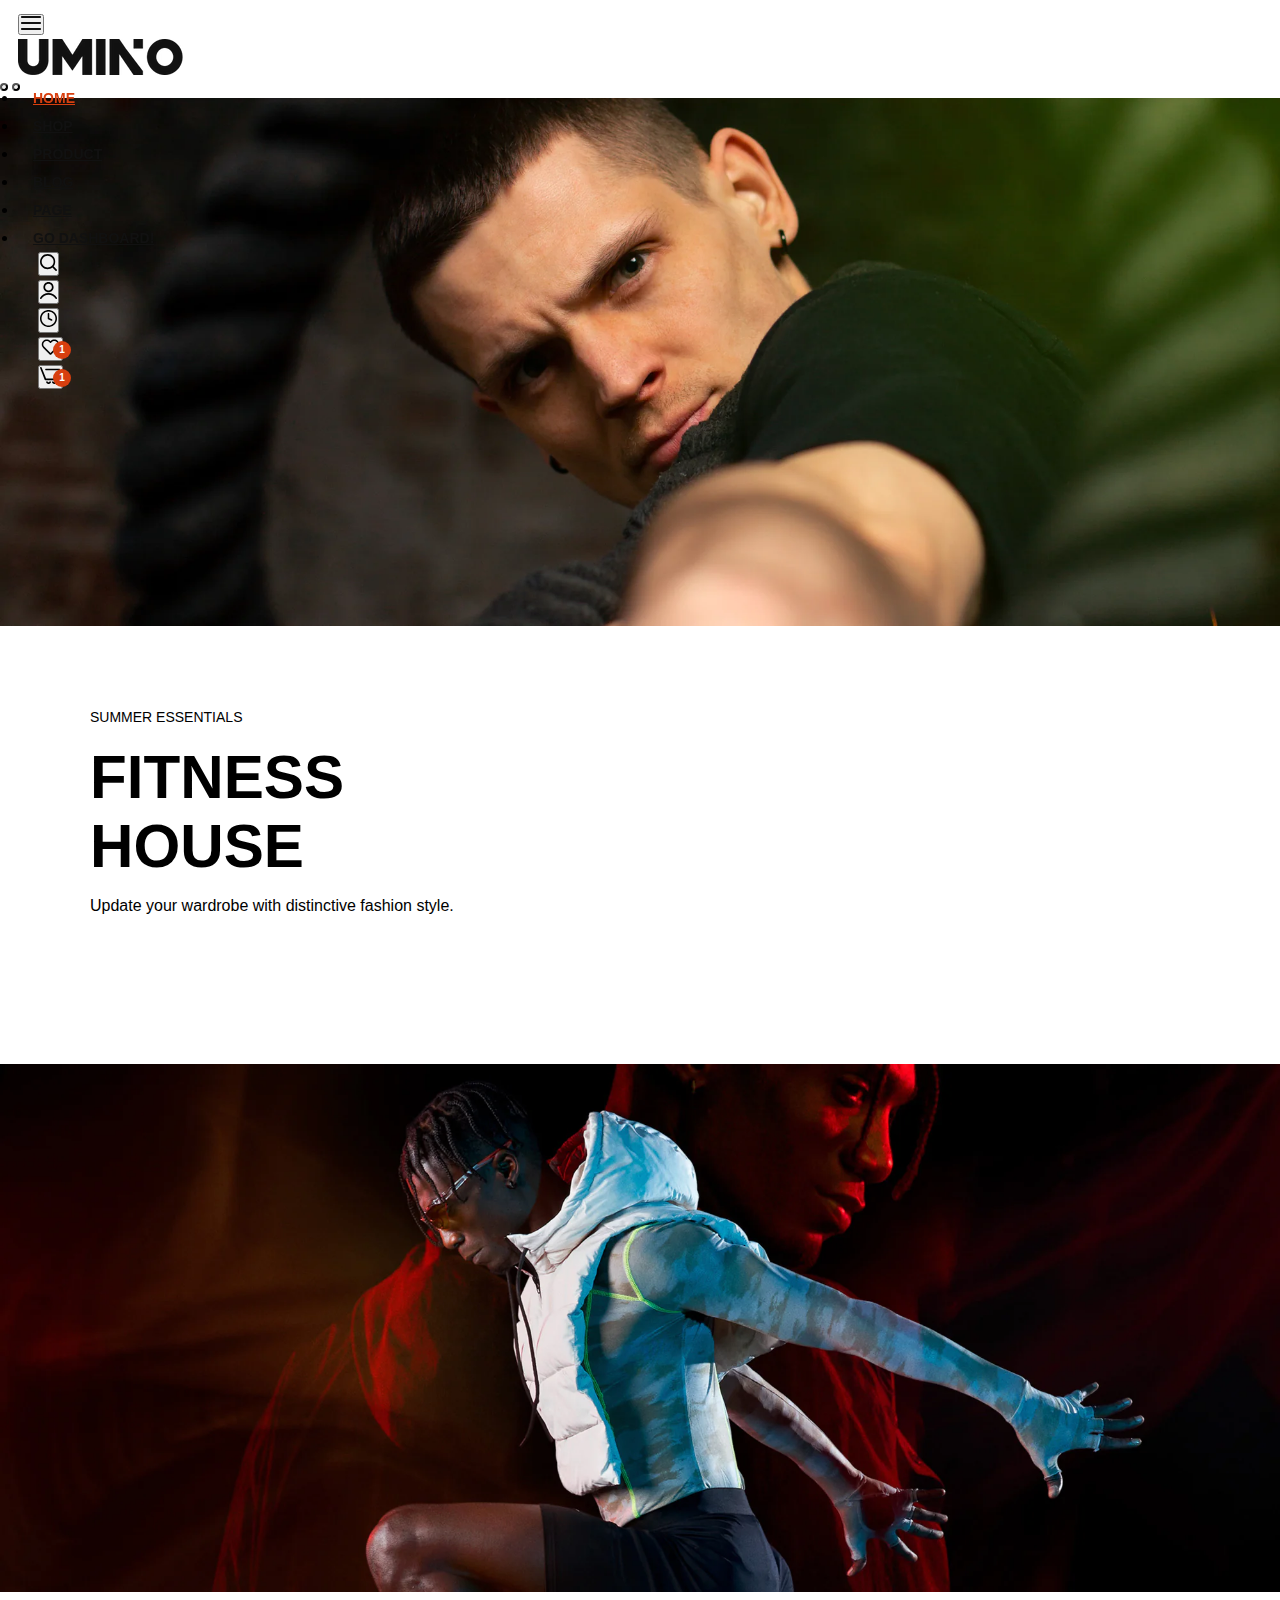
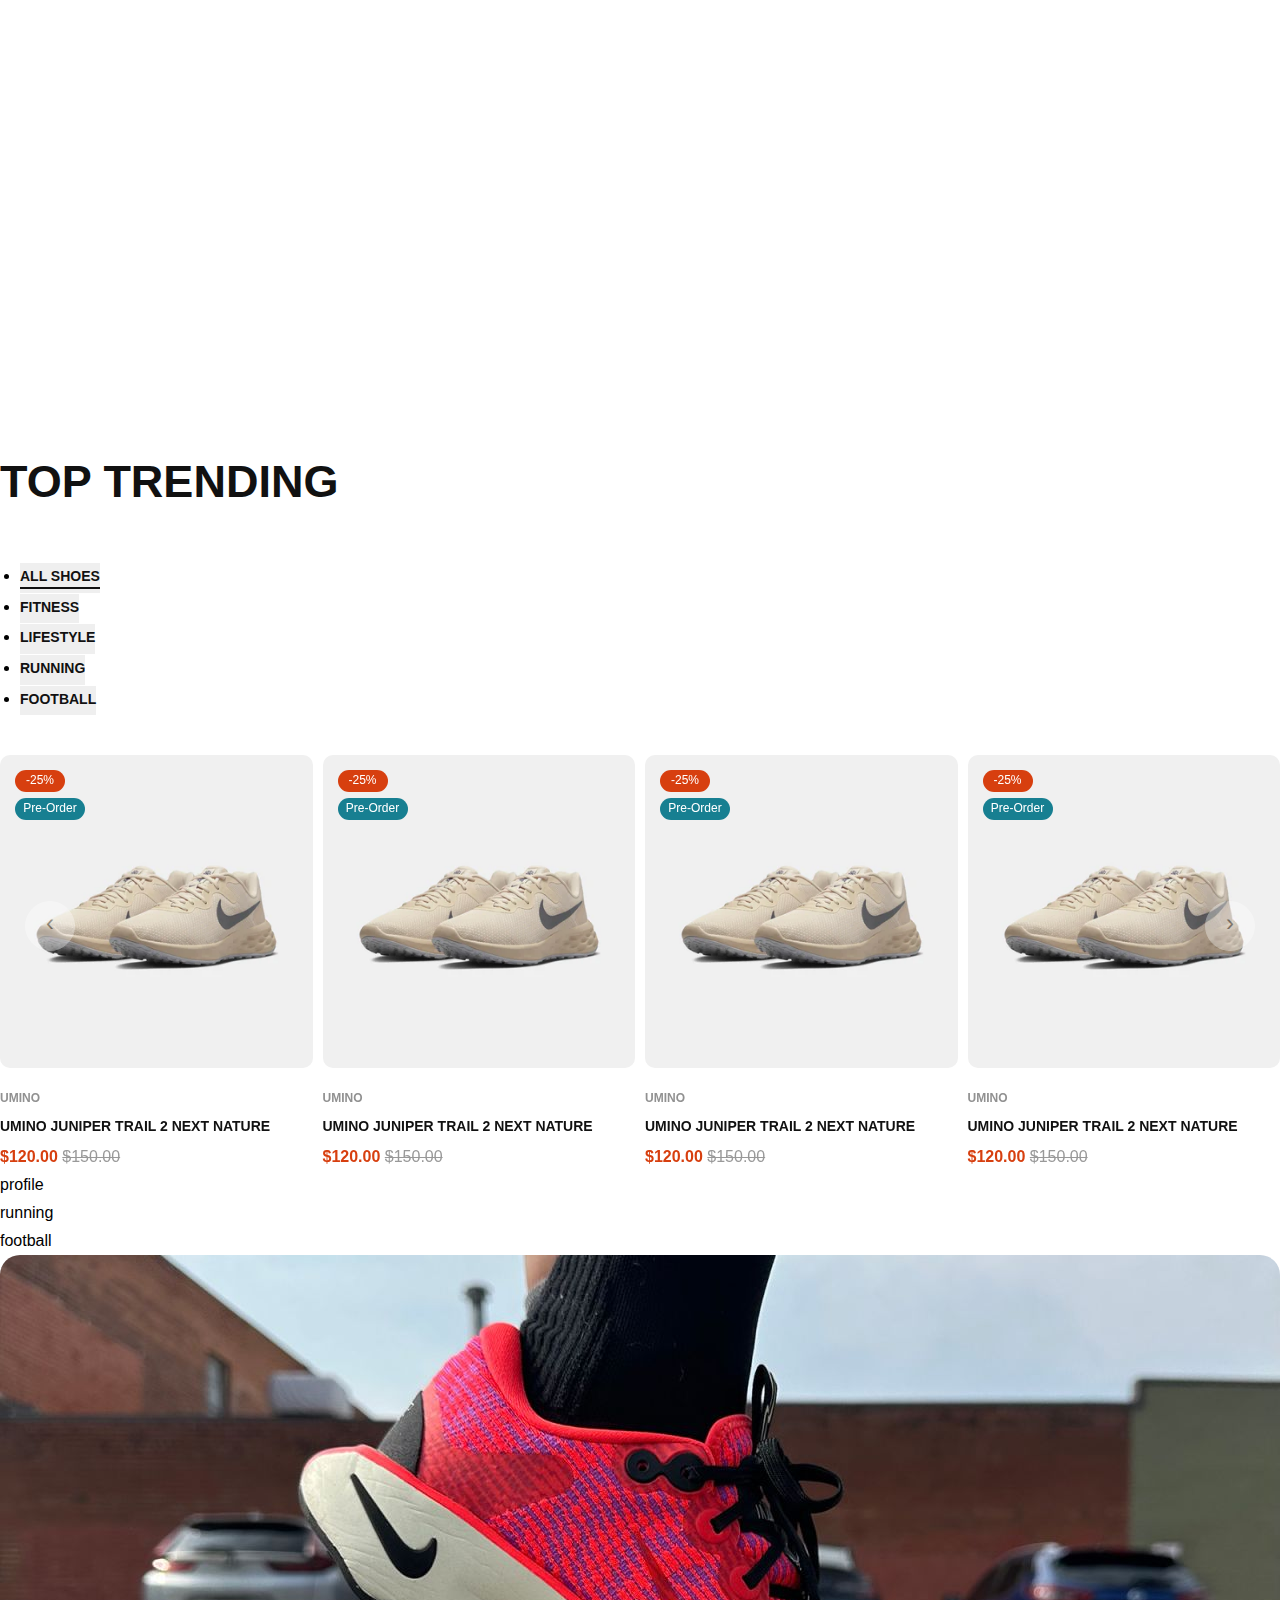
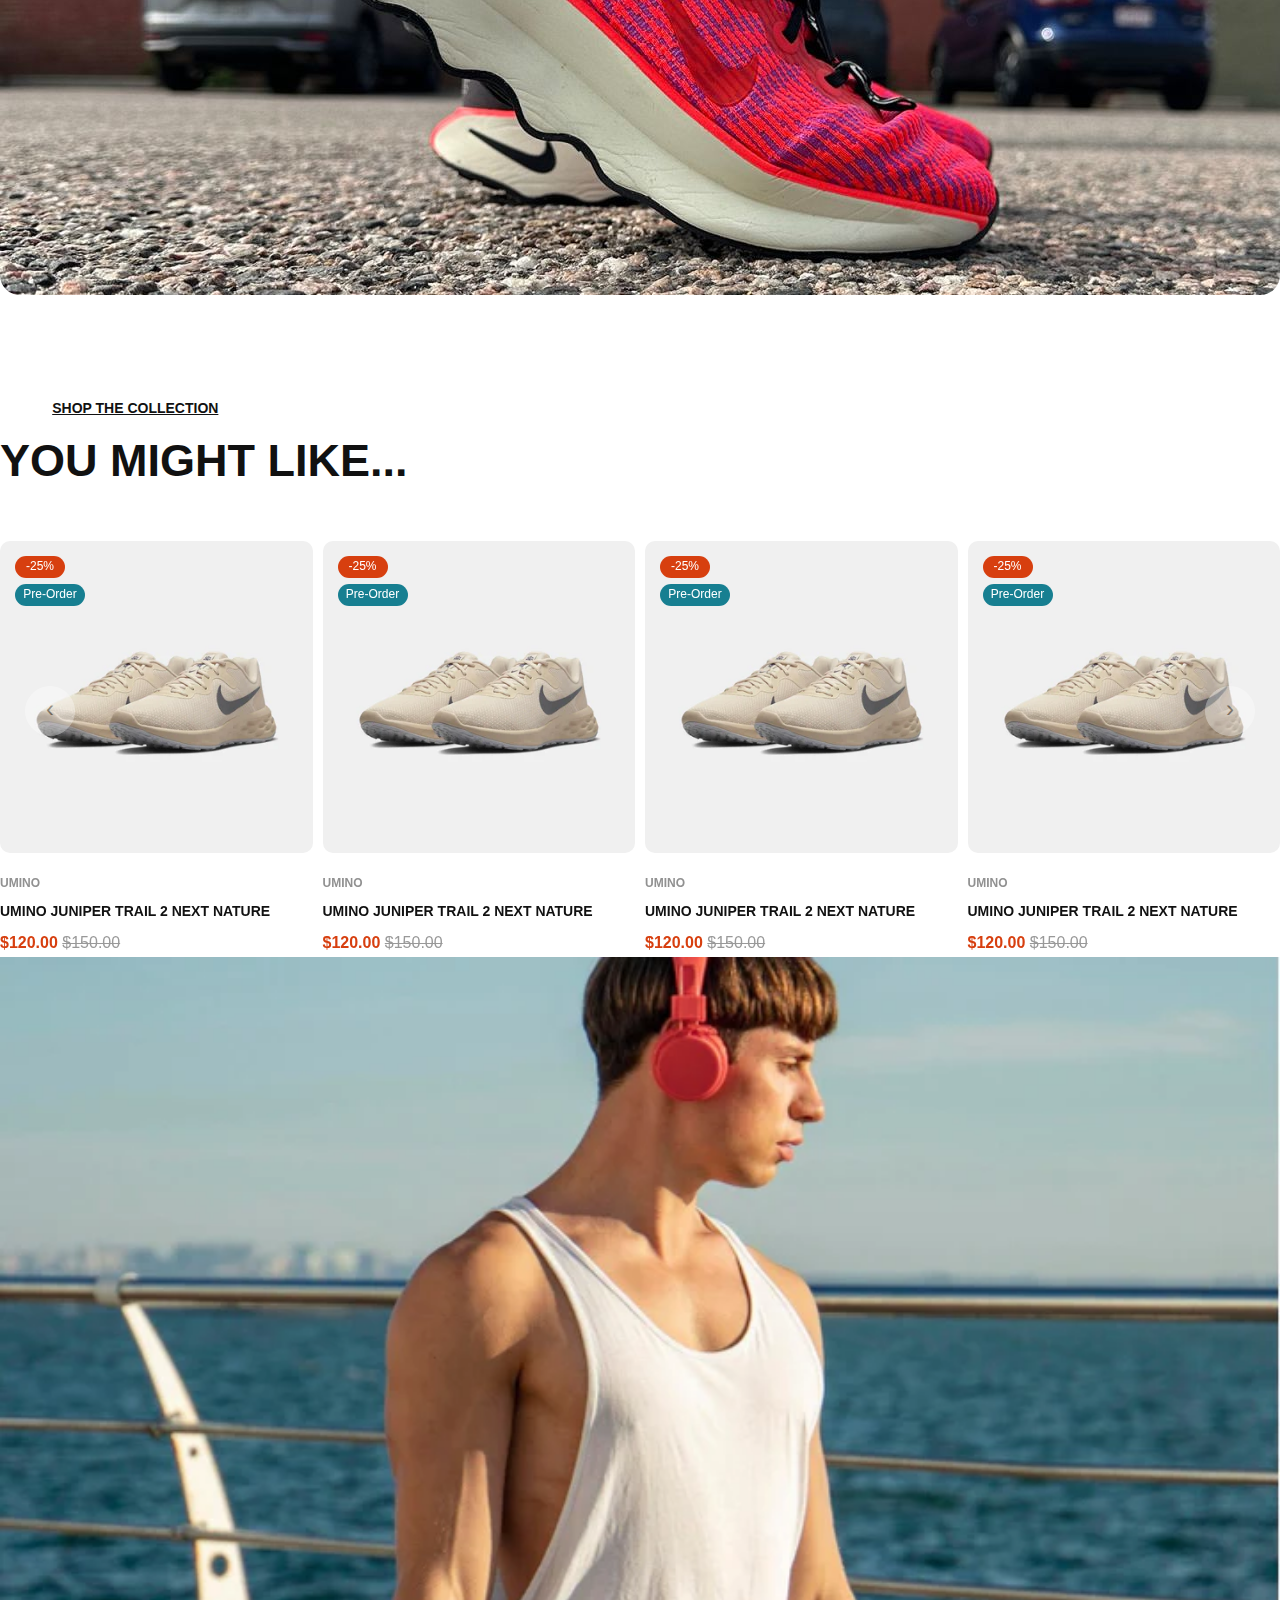
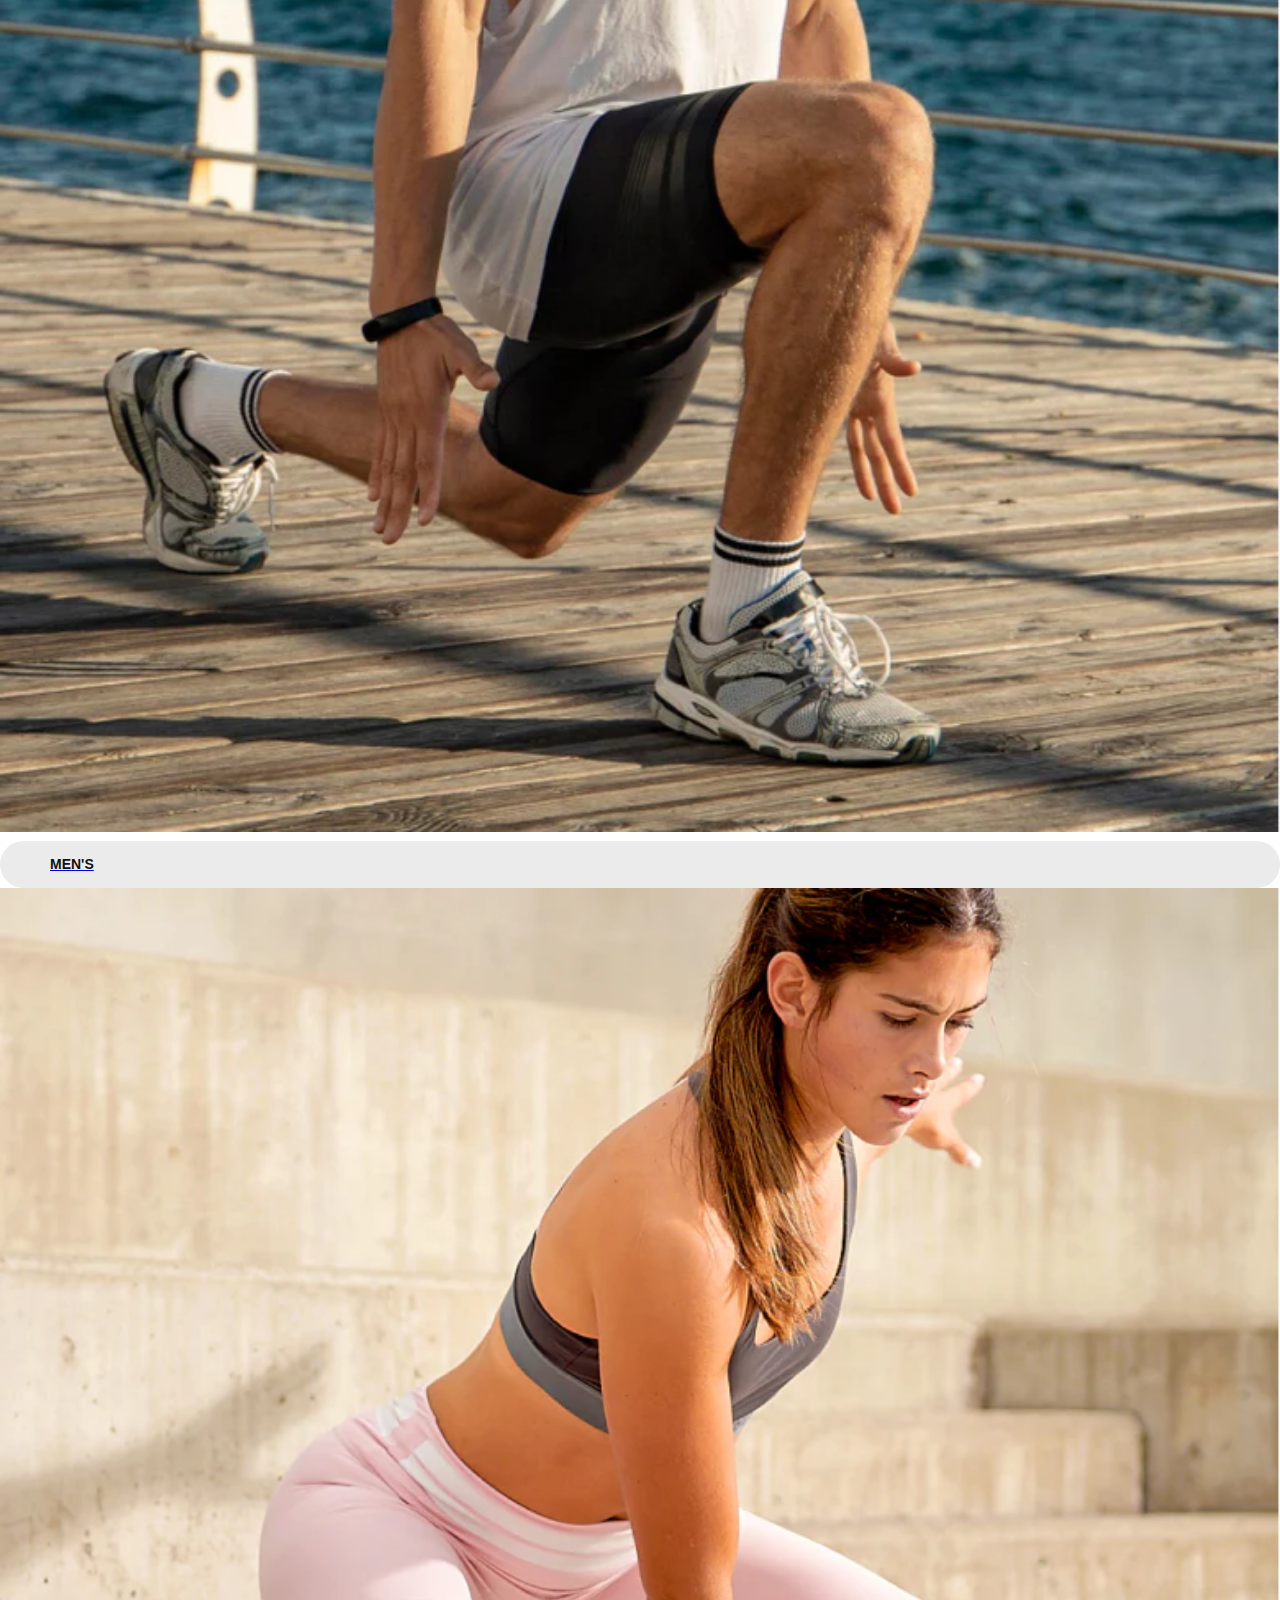
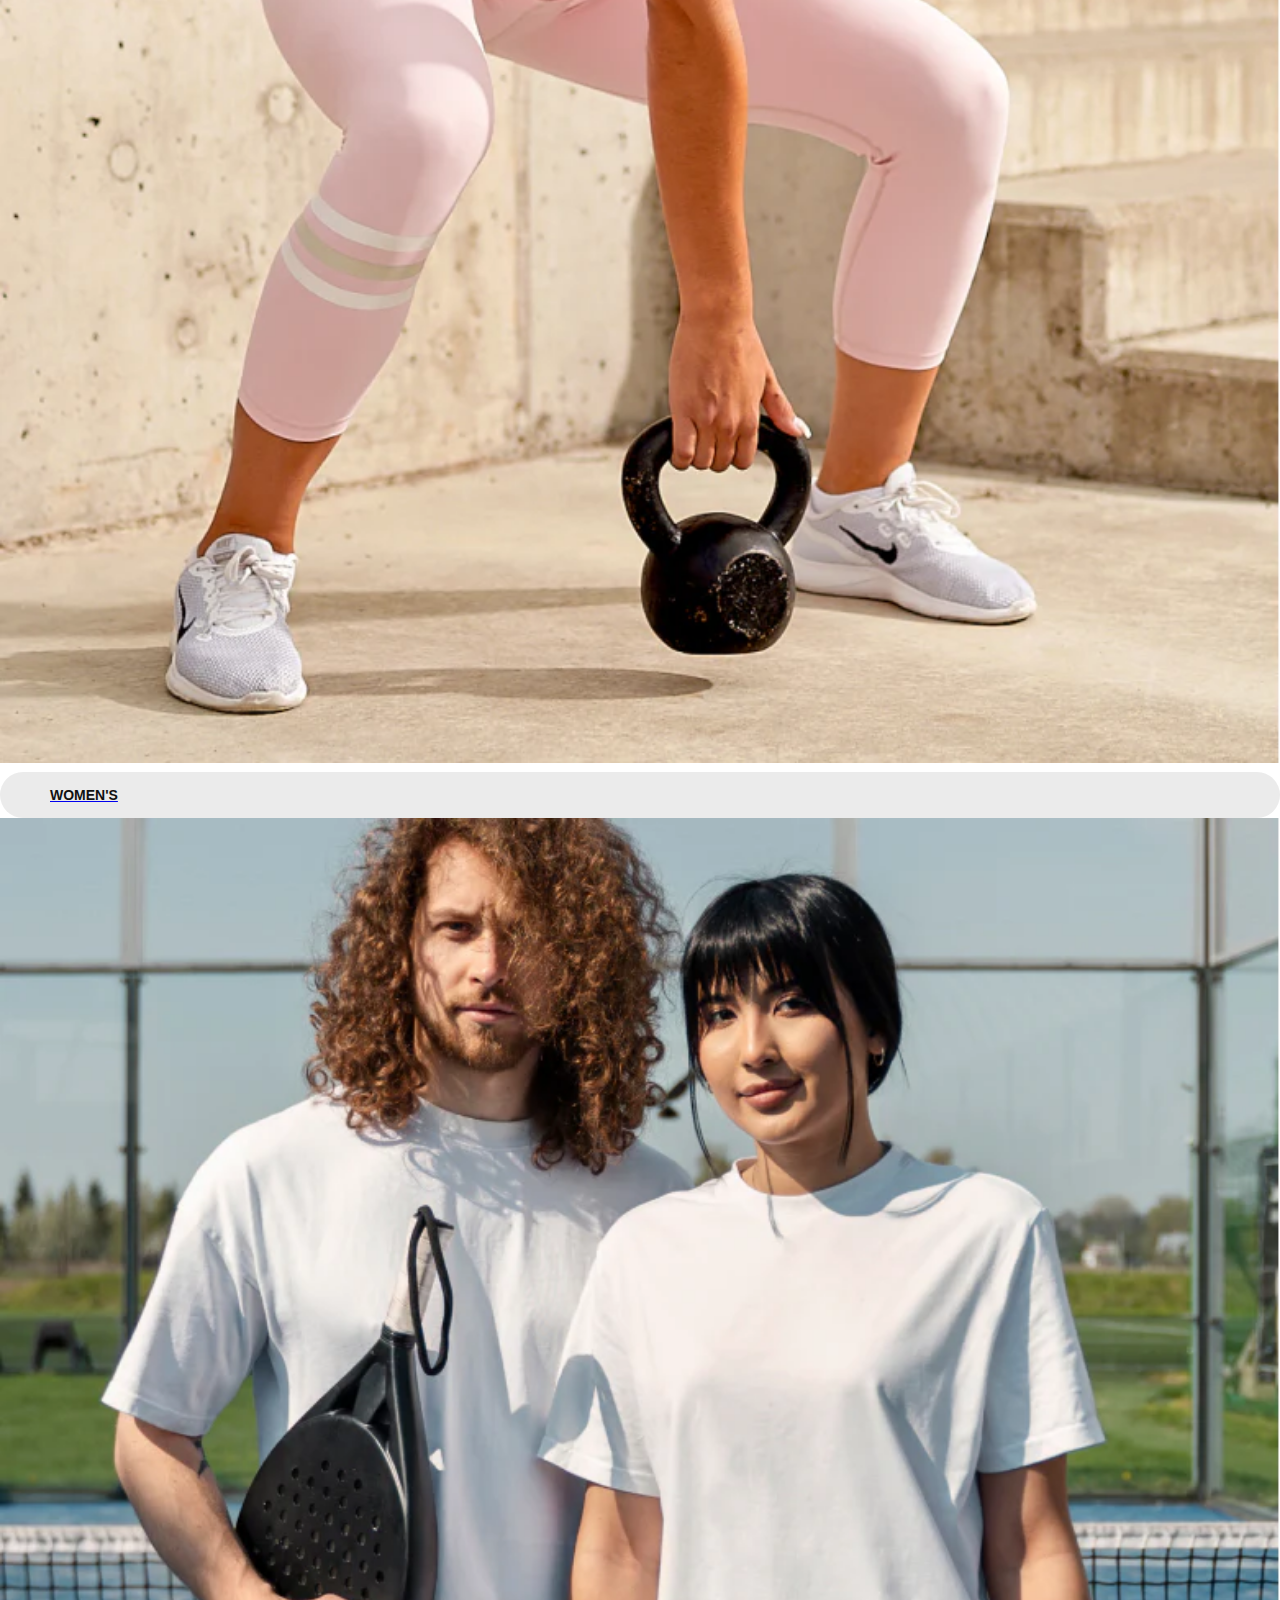
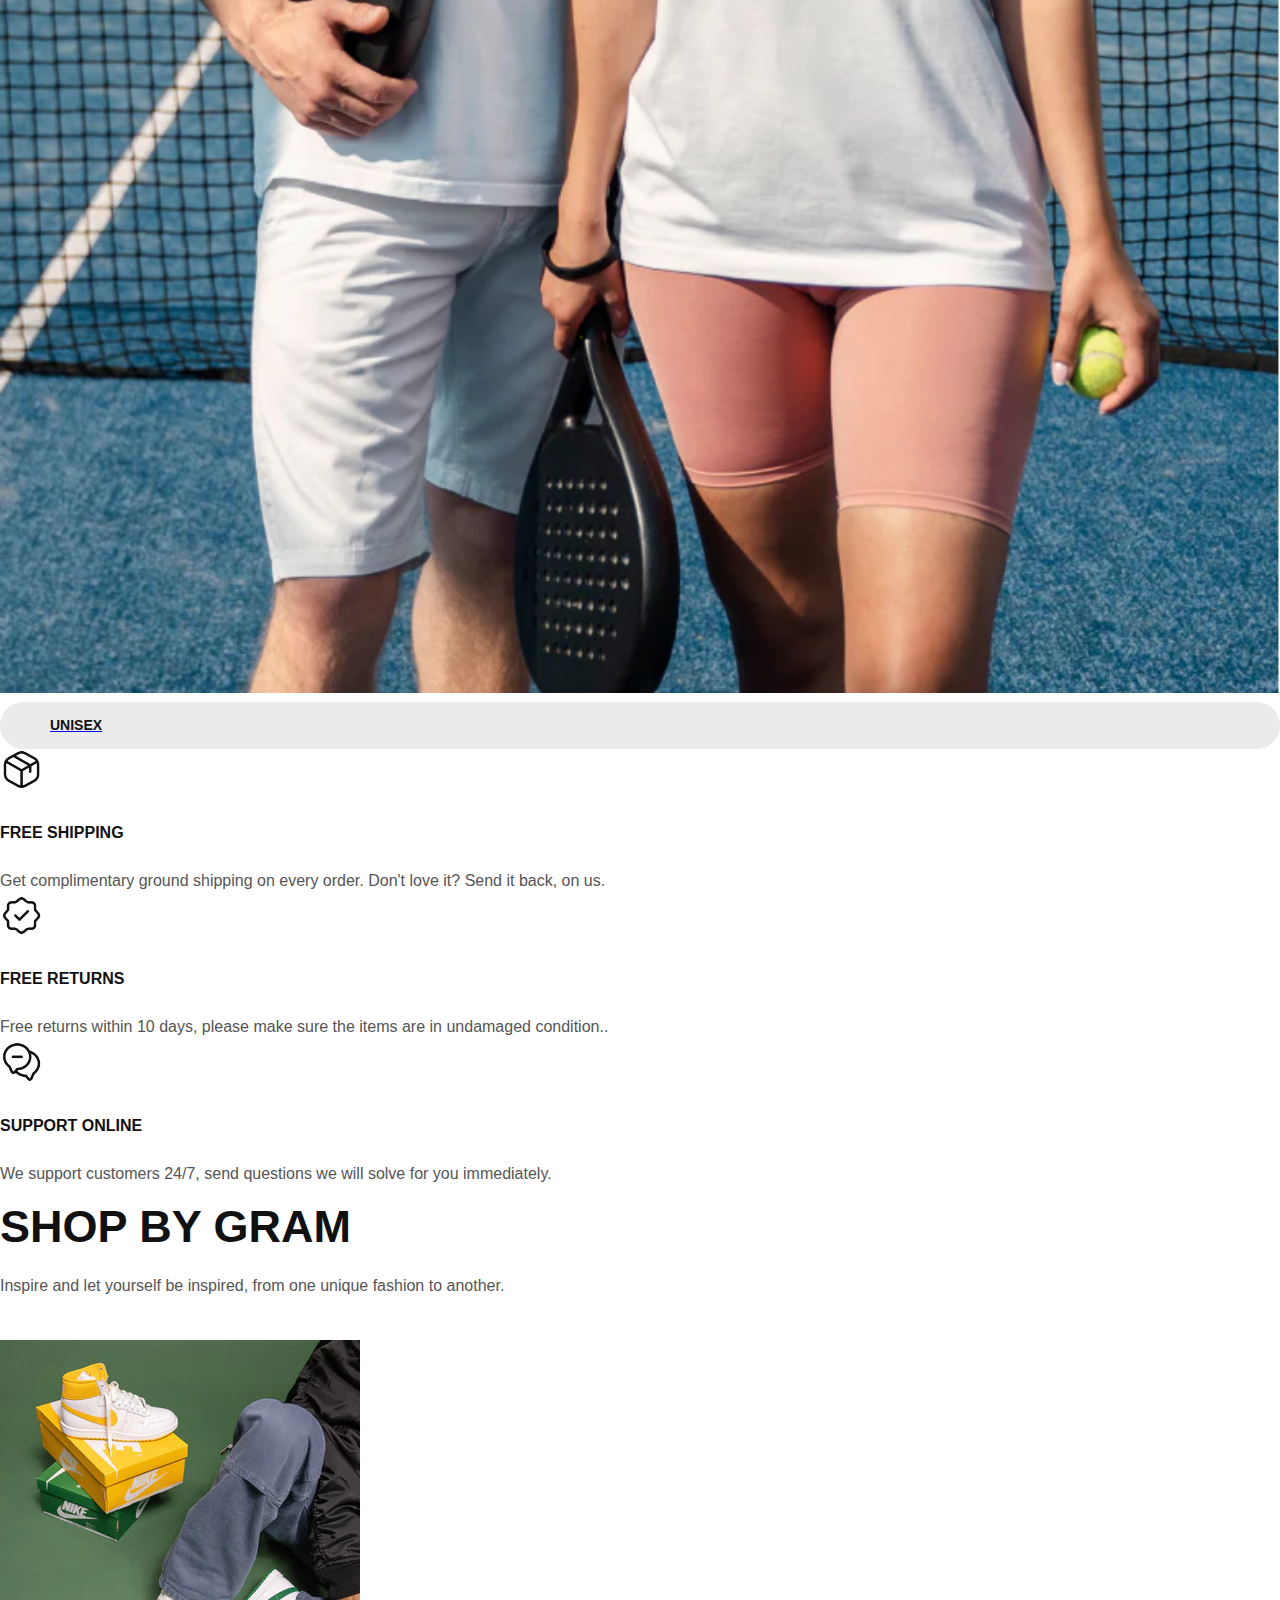
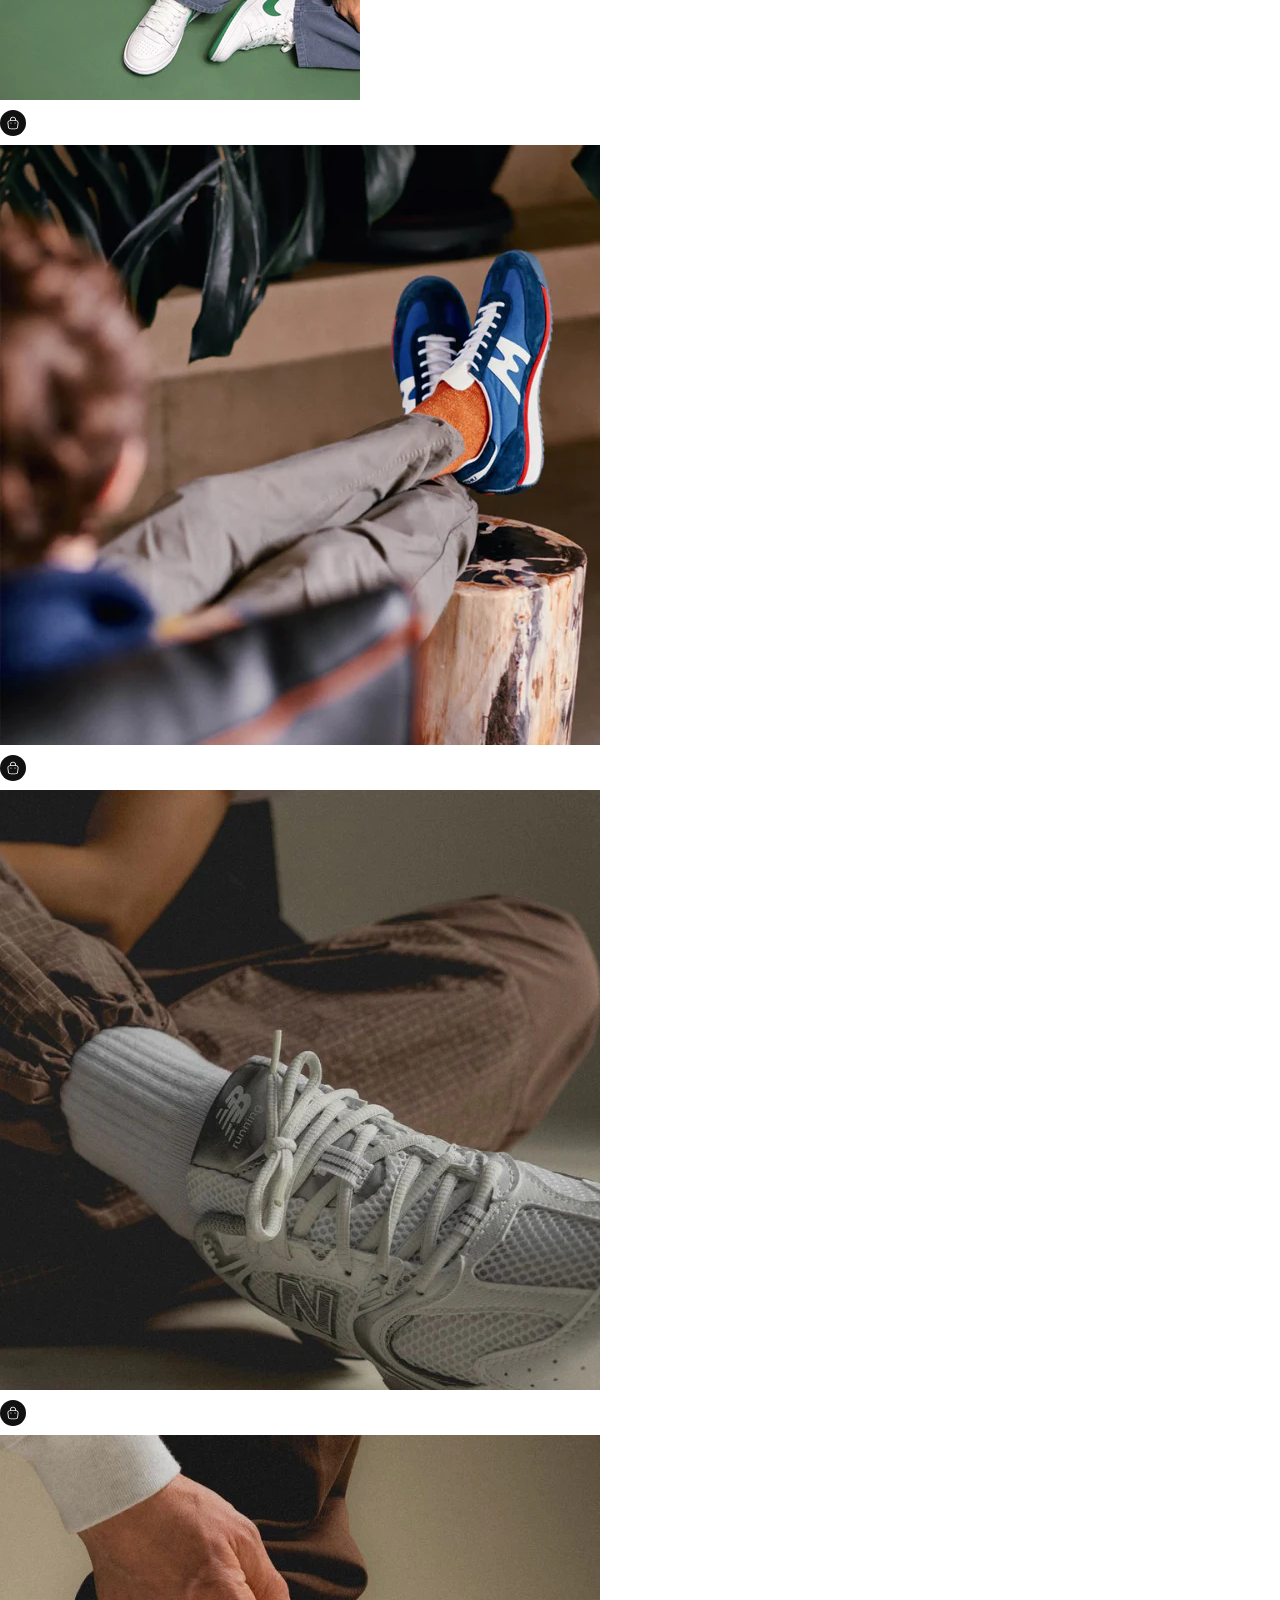
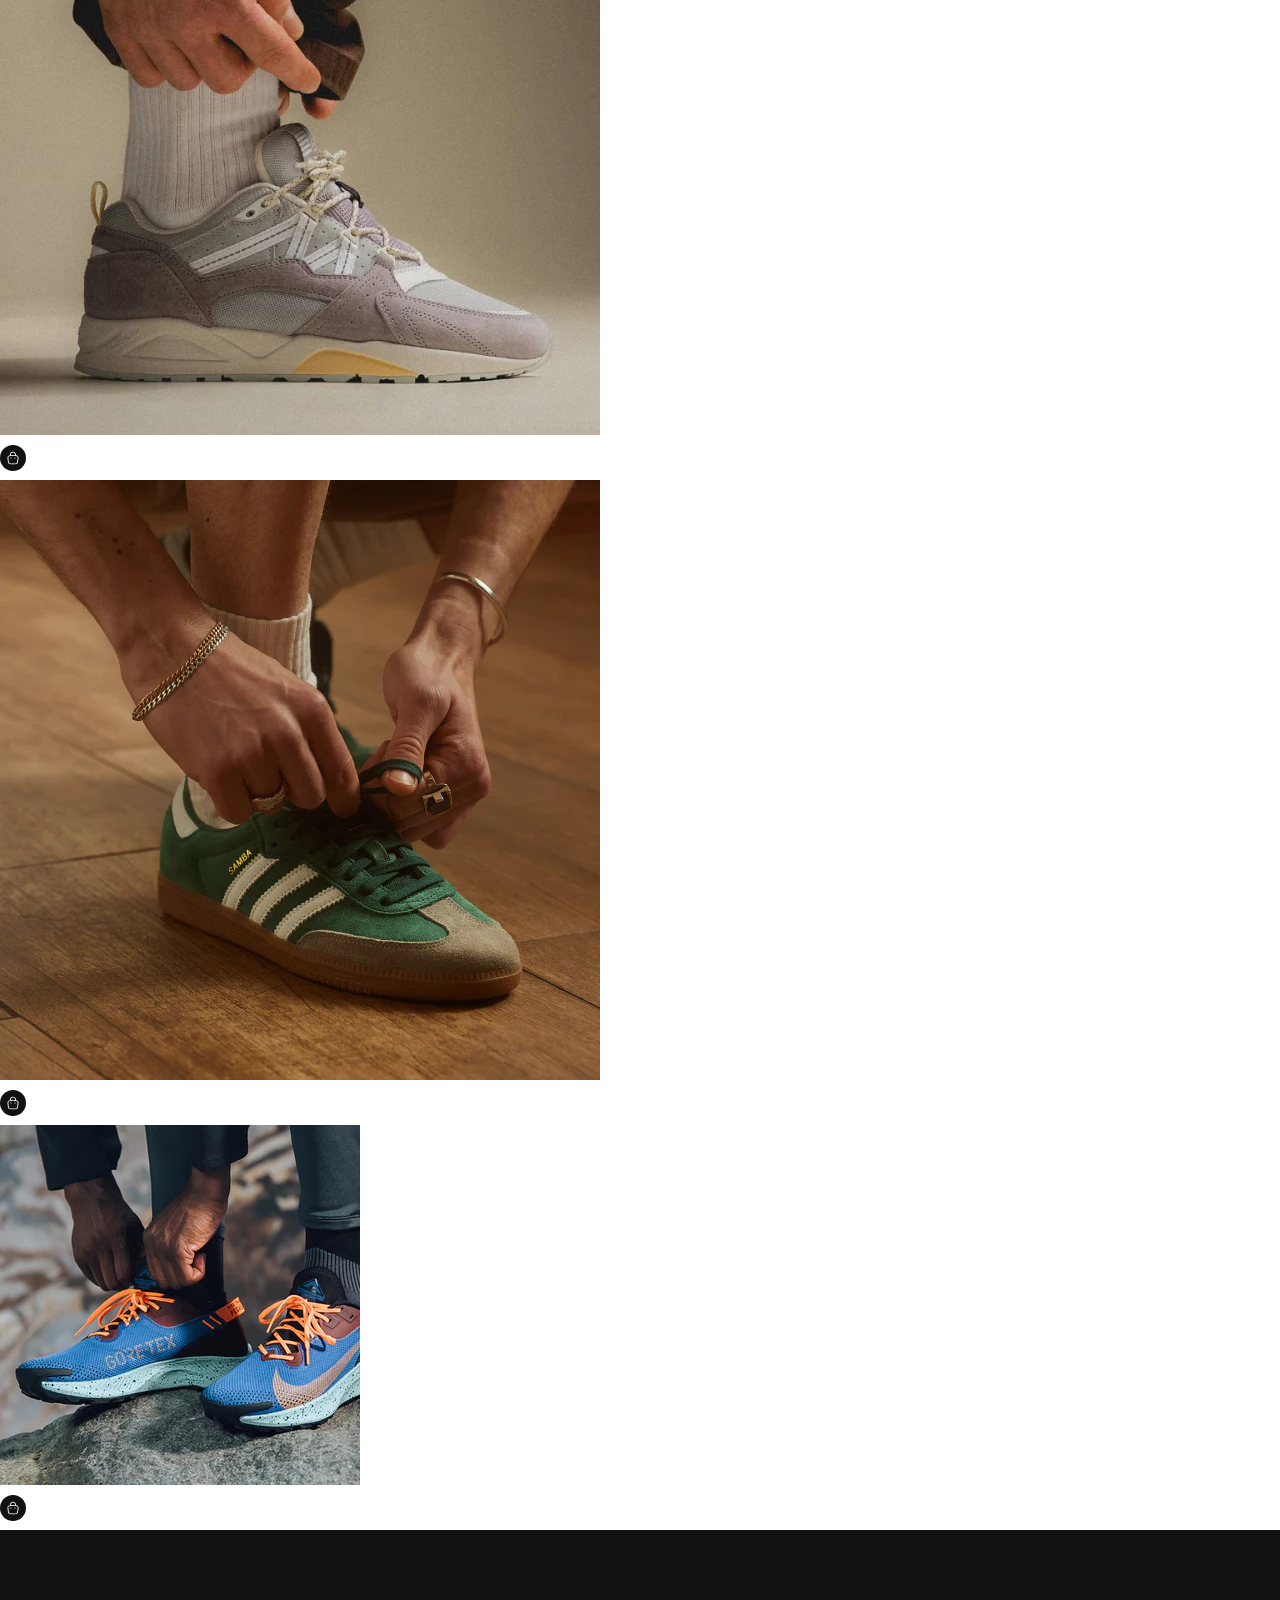
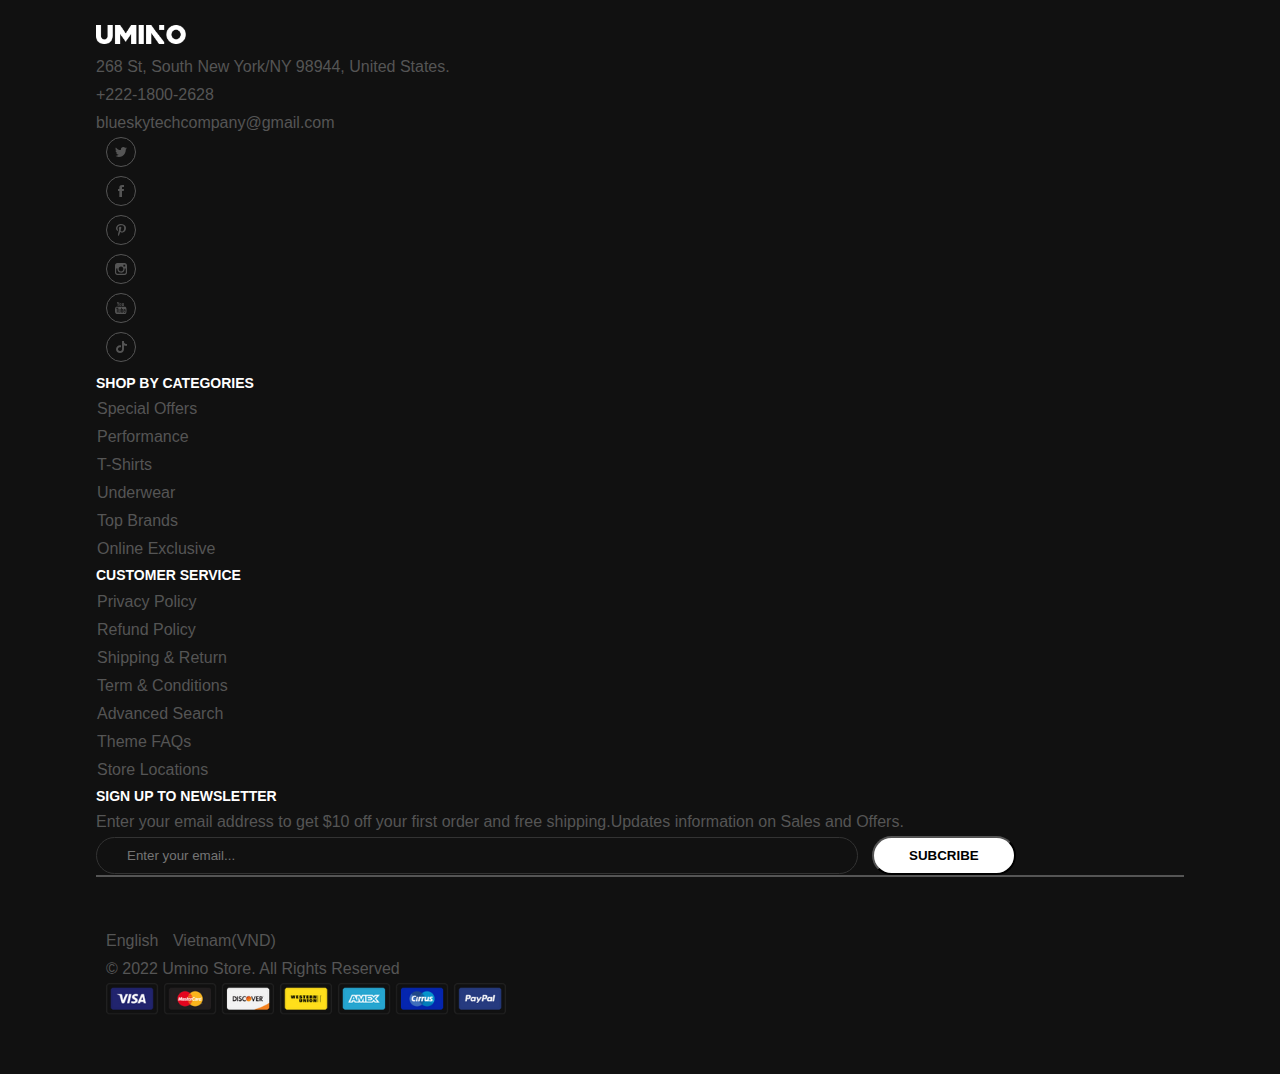
==== index.html @ 62238201 "push" ====
<!DOCTYPE html>
<html lang="en">
    <head>
        <title>Title</title>
        <!-- Required meta tags -->
        <meta charset="utf-8" />
        <meta name="viewport" content="width=device-width, initial-scale=1, shrink-to-fit=no" />

        <!-- Bootstrap CSS v5.2.1 -->
        <link href="https://cdn.jsdelivr.net/npm/bootstrap@5.2.1/dist/css/bootstrap.min.css" rel="stylesheet" integrity="sha384-iYQeCzEYFbKjA/T2uDLTpkwGzCiq6soy8tYaI1GyVh/UjpbCx/TYkiZhlZB6+fzT" crossorigin="anonymous" />

        <!-- FontAwesome 6.2.0 CSS -->
        <link
            rel="stylesheet"
            href="https://cdnjs.cloudflare.com/ajax/libs/font-awesome/6.2.0/css/all.min.css"
            integrity="sha512-xh6O/CkQoPOWDdYTDqeRdPCVd1SpvCA9XXcUnZS2FmJNp1coAFzvtCN9BmamE+4aHK8yyUHUSCcJHgXloTyT2A=="
            crossorigin="anonymous"
            referrerpolicy="no-referrer" />

        <!-- Owl Carousel  -->
        <link rel="stylesheet" href="../../assets/lib/css/owl.carousel.min.css" />
        <link rel="stylesheet" href="../../assets/lib/css/owl.theme.default.css" />

        <!-- Google font  -->
        <link rel="preconnect" href="https://fonts.googleapis.com" />
        <link rel="preconnect" href="https://fonts.gstatic.com" crossorigin />
        <link href="https://fonts.googleapis.com/css2?family=Barlow+Semi+Condensed:ital,wght@0,100;0,200;0,300;0,400;0,500;0,600;0,700;0,800;0,900;1,100;1,200;1,300;1,400;1,500;1,600;1,700;1,800;1,900&display=swap" rel="stylesheet" />

        <!-- Animate.css  -->
        <link rel="stylesheet" href="https://cdnjs.cloudflare.com/ajax/libs/animate.css/4.1.1/animate.min.css" />

        <!-- Main CSS  -->
        <link rel="stylesheet" href="./assets/css/main.css" />
    </head>

    <body>
        <header>
            <nav class="navbar navbar-expand-lg">
                <div class="container-fluid row">
                    <!-- Toggle icon  -->
                    <div class="col-2 d-lg-none">
                        <button id="nav-toggle-icon" class="bg-transparent border-0">
                            <svg width="22" height="14" viewBox="0 0 22 14" fill="currentColor" xmlns="http://www.w3.org/2000/svg">
                                <path
                                    d="M2 8H20C20.2812 8 20.5156 7.90625 20.7031 7.71875C20.9062 7.51562 21.0078 7.27344 21.0078 6.99219C21.0078 6.72656 20.9062 6.5 20.7031 6.3125C20.5156 6.10938 20.2812 6.00781 20 6.00781H2C1.71875 6.00781 1.47656 6.10938 1.27344 6.3125C1.08594 6.5 0.992188 6.72656 0.992188 6.99219C0.992188 7.27344 1.08594 7.51562 1.27344 7.71875C1.47656 7.90625 1.71875 8 2 8ZM2 2H20C20.2812 2 20.5156 1.90625 20.7031 1.71875C20.9062 1.51563 21.0078 1.27344 21.0078 0.992188C21.0078 0.726562 20.9062 0.5 20.7031 0.3125C20.5156 0.109375 20.2812 0.0078125 20 0.0078125H2C1.71875 0.0078125 1.47656 0.109375 1.27344 0.3125C1.08594 0.5 0.992188 0.726562 0.992188 0.992188C0.992188 1.27344 1.08594 1.51563 1.27344 1.71875C1.47656 1.90625 1.71875 2 2 2ZM2 14H20C20.2812 14 20.5156 13.9062 20.7031 13.7188C20.9062 13.5156 21.0078 13.2734 21.0078 12.9922C21.0078 12.7266 20.9062 12.5 20.7031 12.3125C20.5156 12.1094 20.2812 12.0078 20 12.0078H2C1.71875 12.0078 1.47656 12.1094 1.27344 12.3125C1.08594 12.5 0.992188 12.7266 0.992188 12.9922C0.992188 13.2734 1.08594 13.5156 1.27344 13.7188C1.47656 13.9062 1.71875 14 2 14Z"
                                    fill="#111111"></path>
                            </svg>
                        </button>
                    </div>

                    <!-- Brand -->
                    <div class="col-8 col-lg-2">
                        <div class="nav-left">
                            <a class="navbar-brand d-block mx-auto mx-lg-0" href="#">
                                <img src="../../assets/brand/logo.avif" alt="" class="img-fluid" />
                            </a>
                        </div>
                    </div>

                    <!-- Desktop menu  -->
                    <div class="col-8 d-none d-lg-block">
                        <div class="nav-center">
                            <ul class="navbar-nav justify-content-center">
                                <li class="nav-item">
                                    <a class="nav-link active" href="./index.html" aria-current="page">Home</a>
                                </li>
                                <li class="nav-item">
                                    <a class="nav-link" href="./app/views/collections.html">Shop</a>
                                </li>
                                <li class="nav-item">
                                    <a class="nav-link" href="#">Product</a>
                                </li>
                                <li class="nav-item">
                                    <a class="nav-link" href="#">Blog</a>
                                </li>
                                <li class="nav-item">
                                    <a class="nav-link" href="#">Page</a>
                                </li>
                                <li class="nav-item">
                                    <a class="nav-link" href="./app/views/dashboard.html">GO DASHBOARD!</a>
                                </li>
                            </ul>
                        </div>
                    </div>

                    <!-- Navbar icon  -->
                    <div class="col-2">
                        <div class="nav-right d-flex justify-content-end">
                            <!-- Search icon  -->
                            <div class="nav-icon d-none d-lg-block">
                                <button id="navSearch" class="bg-transparent border-0">
                                    <svg width="17" height="17" viewBox="0 0 17 17" fill="currentColor" xmlns="http://www.w3.org/2000/svg">
                                        <path
                                            d="M11.9 11.731C11.8 11.731 11.8 11.731 11.9 11.731C11.8 11.8304 11.8 11.8304 11.8 11.8304C11.3 12.3275 10.7 12.7251 9.9 13.0234C9.2 13.3216 8.4 13.4211 7.6 13.4211C6.8 13.4211 6 13.2222 5.3 12.924C4.6 12.6257 4 12.2281 3.4 11.6316C2.9 11.1345 2.4 10.4386 2.1 9.74269C1.8 9.1462 1.7 8.45029 1.7 7.65497C1.7 6.85965 1.9 6.06433 2.2 5.36842C2.5 4.5731 2.9 3.97661 3.4 3.38012C4 2.88304 4.6 2.48538 5.3 2.18713C6 1.88889 6.8 1.69006 7.6 1.69006C8.4 1.69006 9.2 1.88889 9.9 2.18713C10.6 2.48538 11.3 2.88304 11.8 3.47953C12.3 3.97661 12.7 4.67251 13.1 5.36842C13.4 6.06433 13.6 6.76023 13.6 7.65497C13.6 8.45029 13.4 9.24561 13.1 9.94152C12.8 10.538 12.4 11.1345 11.9 11.731ZM16.7 15.4094L13.6 12.3275C14.1 11.6316 14.5 10.9357 14.8 10.1404C15.1 9.34503 15.2 8.45029 15.2 7.55556C15.2 6.46199 15 5.46784 14.6 4.5731C14.2 3.67836 13.7 2.88304 13 2.18713C12.3 1.49123 11.5 0.994152 10.6 0.596491C9.7 0.19883 8.7 0 7.6 0C6.6 0 5.6 0.19883 4.6 0.596491C3.7 0.994152 2.9 1.49123 2.2 2.18713C1.5 2.88304 1 3.67836 0.6 4.67251C0.2 5.56725 0 6.5614 0 7.65497C0 8.64912 0.2 9.64327 0.6 10.6374C1 11.5322 1.6 12.3275 2.3 13.0234C3 13.7193 3.8 14.2164 4.7 14.7134C5.6 15.0117 6.6 15.2105 7.6 15.2105C8.5 15.2105 9.4 15.1111 10.2 14.8129C11 14.5146 11.8 14.117 12.4 13.6199L15.5 16.7018C15.7 16.9006 15.9 17 16.1 17C16.3 17 16.5 16.9006 16.7 16.7018C16.9 16.5029 17 16.3041 17 16.1053C17 15.807 16.9 15.6082 16.7 15.4094Z"></path>
                                    </svg>
                                </button>
                            </div>

                            <!-- Login icon  -->
                            <div class="nav-icon d-none d-lg-block">
                                <button id="loginBtn" class="bg-transparent border-0">
                                    <svg width="17" height="17" viewBox="0 0 17 17" fill="currentColor" xmlns="http://www.w3.org/2000/svg">
                                        <path
                                            d="M16.8927 15.7682C16.0329 14.3137 14.8061 13.1078 13.3338 12.27C11.8614 11.4322 10.1946 10.9914 8.49845 10.9914C6.80225 10.9914 5.13546 11.4322 3.66314 12.27C2.19082 13.1078 0.964024 14.3137 0.104236 15.7682C-0.00102398 15.9568 -0.027822 16.179 0.0295835 16.387C0.0566587 16.493 0.106188 16.592 0.174854 16.6774C0.243521 16.7627 0.329737 16.8325 0.427728 16.8821C0.554141 16.9534 0.697158 16.9903 0.842462 16.9894C0.986554 16.9954 1.12952 16.9616 1.25545 16.8917C1.38138 16.8218 1.48536 16.7185 1.5558 16.5933C2.26752 15.3886 3.2833 14.3898 4.50251 13.6958C5.72172 13.0018 7.10204 12.6367 8.50674 12.6367C9.91144 12.6367 11.2918 13.0018 12.511 13.6958C13.7302 14.3898 14.746 15.3886 15.4577 16.5933C15.5685 16.7806 15.7491 16.9169 15.9603 16.9725C16.1715 17.0281 16.3963 16.9986 16.5858 16.8903C16.6801 16.8403 16.7628 16.7711 16.8285 16.6872C16.8943 16.6034 16.9415 16.5067 16.9673 16.4035C16.998 16.298 17.0072 16.1874 16.9944 16.0783C16.9816 15.9692 16.947 15.8638 16.8927 15.7682Z"></path>
                                        <path
                                            d="M8.49966 10.2C9.83622 10.2002 11.1195 9.67091 12.0732 8.72594C13.027 7.78097 13.5752 6.49588 13.5997 5.14718C13.5997 3.78206 13.0623 2.47286 12.1059 1.50757C11.1495 0.542291 9.85226 0 8.49966 0C7.14705 0 5.84985 0.542291 4.89341 1.50757C3.93698 2.47286 3.39966 3.78206 3.39966 5.14718C3.42416 6.49588 3.97228 7.78097 4.92607 8.72594C5.87987 9.67091 7.1631 10.2002 8.49966 10.2ZM5.09966 5.14718C5.09966 4.2371 5.45787 3.3643 6.09549 2.72078C6.73312 2.07725 7.59792 1.71573 8.49966 1.71573C9.40139 1.71573 10.2662 2.07725 10.9038 2.72078C11.5414 3.3643 11.8997 4.2371 11.8997 5.14718C11.8997 6.05726 11.5414 6.93006 10.9038 7.57359C10.2662 8.21711 9.40139 8.57864 8.49966 8.57864C7.59792 8.57864 6.73312 8.21711 6.09549 7.57359C5.45787 6.93006 5.09966 6.05726 5.09966 5.14718Z"></path>
                                    </svg>
                                </button>
                            </div>

                            <div class="nav-icon d-none d-lg-block">
                                <button class="bg-transparent border-0">
                                    <svg width="17" height="18" viewBox="0 0 17 18" fill="currentColor" xmlns="http://www.w3.org/2000/svg">
                                        <path
                                            d="M16.99 8.495C16.99 7.91538 16.9357 7.34784 16.827 6.79238C16.7062 6.23691 16.5372 5.7056 16.3198 5.19843C16.1145 4.69127 15.8549 4.20826 15.541 3.74939C15.2391 3.29053 14.8949 2.86789 14.5085 2.48148C14.1221 2.10715 13.6995 1.763 13.2406 1.44904C12.7938 1.14716 12.3168 0.887537 11.8097 0.670181C11.3025 0.452825 10.7712 0.289808 10.2157 0.18113C9.66027 0.0603767 9.08669 0 8.495 0C7.90331 0 7.32973 0.0603767 6.77426 0.18113C6.2188 0.289808 5.68748 0.452825 5.18032 0.670181C4.67316 0.887537 4.19618 1.14716 3.74939 1.44904C3.29053 1.763 2.86789 2.10715 2.48148 2.48148C2.09507 2.86789 1.75092 3.29053 1.44904 3.74939C1.13508 4.20826 0.869424 4.69127 0.652068 5.19843C0.446787 5.7056 0.28377 6.23691 0.163017 6.79238C0.054339 7.34784 0 7.91538 0 8.495C0 9.08669 0.054339 9.66027 0.163017 10.2157C0.28377 10.7712 0.446787 11.3025 0.652068 11.8097C0.869424 12.3168 1.13508 12.7999 1.44904 13.2587C1.75092 13.7055 2.09507 14.1221 2.48148 14.5085C2.86789 14.8949 3.29053 15.2391 3.74939 15.541C4.19618 15.8549 4.67316 16.1206 5.18032 16.3379C5.68748 16.5553 6.2188 16.7183 6.77426 16.827C7.32973 16.9477 7.90331 17.0081 8.495 17.0081C9.08669 17.0081 9.66027 16.9477 10.2157 16.827C10.7712 16.7183 11.3025 16.5553 11.8097 16.3379C12.3168 16.1206 12.7938 15.8549 13.2406 15.541C13.6995 15.2391 14.1221 14.8949 14.5085 14.5085C14.8949 14.1221 15.2391 13.7055 15.541 13.2587C15.8549 12.7999 16.1145 12.3168 16.3198 11.8097C16.5372 11.3025 16.7062 10.7712 16.827 10.2157C16.9357 9.66027 16.99 9.08669 16.99 8.495ZM15.4504 8.495C15.4504 9.46103 15.2693 10.3667 14.907 11.212C14.5447 12.0572 14.0497 12.7938 13.4217 13.4217C12.7817 14.0497 12.0391 14.5447 11.1938 14.907C10.3606 15.2693 9.46103 15.4504 8.495 15.4504C7.52897 15.4504 6.62332 15.2693 5.77805 14.907C4.94485 14.5447 4.20826 14.0497 3.56826 13.4217C2.94034 12.7938 2.44526 12.0572 2.083 11.212C1.72074 10.3667 1.53961 9.46103 1.53961 8.495C1.53961 7.54105 1.72074 6.64144 2.083 5.79616C2.44526 4.95089 2.94034 4.21429 3.56826 3.58638C4.20826 2.95846 4.94485 2.46337 5.77805 2.10111C6.62332 1.72677 7.52897 1.53961 8.495 1.53961C9.46103 1.53961 10.3606 1.72677 11.1938 2.10111C12.0391 2.46337 12.7817 2.95846 13.4217 3.58638C14.0497 4.21429 14.5447 4.95089 14.907 5.79616C15.2693 6.64144 15.4504 7.54105 15.4504 8.495ZM7.71614 3.85807V8.495C7.71614 8.65198 7.75237 8.79085 7.82482 8.9116C7.90935 9.03235 8.01802 9.12292 8.15085 9.1833L11.2482 10.741C11.4293 10.8376 11.6225 10.8557 11.8278 10.7954C12.0331 10.7229 12.184 10.5901 12.2806 10.3969C12.3772 10.2037 12.3893 10.0044 12.3168 9.79914C12.2565 9.59386 12.1297 9.44291 11.9365 9.34631L9.27386 8.02406V3.85807C9.27386 3.65279 9.19537 3.4777 9.03839 3.33279C8.89349 3.17581 8.71236 3.09732 8.495 3.09732C8.27764 3.09732 8.09048 3.17581 7.9335 3.33279C7.78859 3.4777 7.71614 3.65279 7.71614 3.85807Z"></path>
                                    </svg>
                                </button>
                            </div>
                            <div class="nav-icon">
                                <button class="bg-transparent border-0">
                                    <svg width="21" height="17" viewBox="0 0 14 13" fill="currentColor" xmlns="http://www.w3.org/2000/svg">
                                        <path
                                            d="M11.7441 2.26562C11.9993 2.52083 12.1908 2.8125 12.3184 3.14062C12.446 3.45964 12.5098 3.78776 12.5098 4.125C12.5098 4.46224 12.446 4.79492 12.3184 5.12305C12.1908 5.44206 11.9993 5.72917 11.7441 5.98438L7 10.7285L2.25586 5.98438C2.00065 5.72917 1.80924 5.44206 1.68164 5.12305C1.55404 4.79492 1.49023 4.46224 1.49023 4.125C1.49023 3.78776 1.55404 3.45964 1.68164 3.14062C1.80924 2.8125 2.00065 2.52083 2.25586 2.26562C2.51107 2.01042 2.79818 1.81901 3.11719 1.69141C3.44531 1.5638 3.77799 1.5 4.11523 1.5C4.45247 1.5 4.7806 1.5638 5.09961 1.69141C5.41862 1.81901 5.71029 2.01042 5.97461 2.26562L6.58984 2.88086C6.69922 2.99935 6.83594 3.05859 7 3.05859C7.16406 3.05859 7.30078 2.99935 7.41016 2.88086L8.02539 2.26562C8.28971 2.01042 8.58138 1.81901 8.90039 1.69141C9.2194 1.5638 9.54753 1.5 9.88477 1.5C10.222 1.5 10.5501 1.5638 10.8691 1.69141C11.1973 1.81901 11.4889 2.01042 11.7441 2.26562ZM12.5645 1.44531C12.1999 1.07161 11.7806 0.79362 11.3066 0.611328C10.8418 0.429036 10.3678 0.337891 9.88477 0.337891C9.40169 0.337891 8.92773 0.429036 8.46289 0.611328C7.99805 0.79362 7.57878 1.07161 7.20508 1.44531L7 1.65039L6.79492 1.44531C6.42122 1.07161 6.00195 0.79362 5.53711 0.611328C5.07227 0.429036 4.59831 0.337891 4.11523 0.337891C3.63216 0.337891 3.15365 0.429036 2.67969 0.611328C2.21484 0.79362 1.80013 1.07161 1.43555 1.44531C1.06185 1.8099 0.779297 2.22917 0.587891 2.70312C0.405599 3.16797 0.314453 3.64193 0.314453 4.125C0.314453 4.60807 0.405599 5.08659 0.587891 5.56055C0.779297 6.02539 1.06185 6.4401 1.43555 6.80469L6.58984 11.959C6.69922 12.0775 6.83594 12.1367 7 12.1367C7.16406 12.1367 7.30078 12.0775 7.41016 11.959L12.5645 6.80469C12.9382 6.4401 13.2161 6.02539 13.3984 5.56055C13.5898 5.08659 13.6855 4.60807 13.6855 4.125C13.6855 3.64193 13.5898 3.16797 13.3984 2.70312C13.2161 2.23828 12.9382 1.81901 12.5645 1.44531Z"></path>
                                    </svg>
                                    <div class="wish-list-count">1</div>
                                </button>
                            </div>
                            <div class="nav-icon">
                                <button id="cartButton" class="bg-transparent border-0">
                                    <svg width="21" height="17" viewBox="0 0 21 17" fill="currentColor" xmlns="http://www.w3.org/2000/svg">
                                        <path
                                            d="M14.3699 15.3407C14.1509 15.3407 13.941 15.2535 13.7862 15.0982C13.6314 14.943 13.5444 14.7324 13.5444 14.5128H11.8936C11.8936 15.1715 12.1545 15.8032 12.6189 16.269C13.0832 16.7347 13.7131 16.9964 14.3699 16.9964C15.0266 16.9964 15.6565 16.7347 16.1209 16.269C16.5853 15.8032 16.8462 15.1715 16.8462 14.5128H15.1953C15.1953 14.7324 15.1083 14.943 14.9535 15.0982C14.7987 15.2535 14.5888 15.3407 14.3699 15.3407Z"></path>
                                        <path
                                            d="M8.5612 15.3407C8.34228 15.3407 8.13233 15.2535 7.97753 15.0982C7.82273 14.943 7.73576 14.7324 7.73576 14.5128H6.07715C6.07715 14.8395 6.14129 15.1629 6.26592 15.4646C6.39055 15.7664 6.57322 16.0406 6.8035 16.2715C7.03378 16.5025 7.30717 16.6857 7.60805 16.8107C7.90893 16.9357 8.23141 17 8.55707 17C8.88274 17 9.20522 16.9357 9.5061 16.8107C9.80698 16.6857 10.0804 16.5025 10.3106 16.2715C10.5409 16.0406 10.7236 15.7664 10.8482 15.4646C10.9729 15.1629 11.037 14.8395 11.037 14.5128H9.38612C9.38612 14.7323 9.29923 14.9428 9.14454 15.098C8.98985 15.2533 8.78003 15.3406 8.5612 15.3407Z"></path>
                                        <path
                                            d="M19.3299 1.64401C19.2849 1.63633 19.2393 1.63252 19.1937 1.63263H5.9867C5.76778 1.63263 5.55782 1.71985 5.40302 1.8751C5.24823 2.03035 5.16126 2.24092 5.16126 2.46047C5.16126 2.68003 5.24823 2.8906 5.40302 3.04585C5.55782 3.2011 5.76778 3.28832 5.9867 3.28832H18.2192L18.001 4.60149L16.8438 11.5668H6.07595L3.26946 4.60149L1.59537 0.482961C1.50684 0.289212 1.34721 0.13717 1.14972 0.0584856C0.952225 -0.020199 0.732083 -0.0194636 0.535118 0.0605389C0.338153 0.140541 0.179541 0.293646 0.0922992 0.487983C0.00505767 0.682319 -0.00409102 0.902913 0.0667575 1.10384L2.73963 7.68158L4.56385 12.5307C4.6985 12.9389 4.97657 13.2224 5.37794 13.2224H17.5428C17.7383 13.2225 17.9275 13.1531 18.0766 13.0264C18.2258 12.8997 18.3253 12.724 18.3574 12.5307L19.675 4.60149L20.0083 2.59655C20.0443 2.38002 19.993 2.15803 19.8658 1.9794C19.7386 1.80077 19.5458 1.68013 19.3299 1.64401Z"></path>
                                    </svg>
                                    <div class="wish-list-count">1</div>
                                </button>
                            </div>
                        </div>
                    </div>
                </div>
            </nav>

            <!-- Show / hide navbar mobile  -->
            <div class="navModal">
                <div class="modalContainer">
                    <div class="nav-mobile d-flex flex-column">
                        <div class="nav-header">
                            <h3>MENU</h3>
                            <button id="navModalClose" class="nav-close bg-transparent border-0">
                                <i class="fa-solid fa-xmark"></i>
                            </button>
                        </div>
                        <div class="nav-body">
                            <ul class="nav-list ps-0">
                                <li class="nav-item d-flex justify-content-between">
                                    <a href="./index.html" class="nav-link">Home</a>
                                    <button class="bg-transparent border-0">
                                        <i class="fa-solid fa-angle-right"></i>
                                    </button>
                                </li>
                                <li class="nav-item d-flex justify-content-between">
                                    <a href="./app/views/collections.html" class="nav-link">Shop</a>
                                    <button class="bg-transparent border-0">
                                        <i class="fa-solid fa-angle-right"></i>
                                    </button>
                                </li>
                                <li class="nav-item d-flex justify-content-between">
                                    <a href="" class="nav-link">Product</a>
                                    <button class="bg-transparent border-0">
                                        <i class="fa-solid fa-angle-right"></i>
                                    </button>
                                </li>
                                <li class="nav-item d-flex justify-content-between">
                                    <a href="" class="nav-link">Blog</a>
                                    <button class="bg-transparent border-0">
                                        <i class="fa-solid fa-angle-right"></i>
                                    </button>
                                </li>
                                <li class="nav-item d-flex justify-content-between">
                                    <a href="" class="nav-link">Page</a>
                                    <button class="bg-transparent border-0">
                                        <i class="fa-solid fa-angle-right"></i>
                                    </button>
                                </li>
                                <li class="nav-item d-flex justify-content-between">
                                    <a href="./app/views/dashboard.html" class="nav-link">Go dashboard!</a>
                                    <button class="bg-transparent border-0">
                                        <i class="fa-solid fa-angle-right"></i>
                                    </button>
                                </li>
                            </ul>
                        </div>
                        <div class="nav-footer">
                            <div>
                                <button class="btn btn--primary">LOG IN</button>
                                <button class="btn btn--secondary">CREATE ACCOUNT</button>
                            </div>
                        </div>
                    </div>
                </div>
            </div>

            <!-- Search modal  -->
            <div class="searchModal">
                <div class="modalContainer">
                    <div class="modalHeader text-center mx-auto">
                        <div class="searchModalClose">
                            <i class="fa-solid fa-xmark"></i>
                        </div>
                        <h3>Search Our Site</h3>
                        <div class="inputGroup">
                            <input type="text" class="form-control" placeholder="I'm looking for..." />
                            <span class="input-group-text bg-transparent border-0"><i class="fa-solid fa-magnifying-glass"></i></span>
                        </div>
                        <div>
                            <span class="search-title">Quick Search:</span>
                            <span>Air, Running, Flex</span>
                        </div>
                    </div>
                    <div class="modalBody">
                        <h4 class="mb-0">Popular Product</h4>
                        <div class="row">
                            <div class="col-6 col-md-4 col-lg-2 mt-4">
                                <a href="#" class="card-product-link">
                                    <div class="card">
                                        <img class="card-img-top" src="../../assets/img/products_sport_1_1.webp" alt="Title" />
                                        <div class="card-body">
                                            <h6 class="product-vendor">UMINO</h6>
                                            <h4 class="card-title mb-0">UMINO JUNIPER TRAIL 2 NEXT NATURE</h4>
                                            <div class="product-rating">
                                                <i class="fa-solid fa-star"></i>
                                                <i class="fa-solid fa-star"></i>
                                                <i class="fa-solid fa-star"></i>
                                                <i class="fa-solid fa-star"></i>
                                                <i class="fa-solid fa-star"></i>
                                            </div>
                                            <div>
                                                <span class="product-price sale">$120.00</span>
                                                <span class="product-price-sale">$150.00</span>
                                            </div>
                                        </div>
                                    </div>
                                </a>
                            </div>
                            <div class="col-6 col-md-4 col-lg-2 mt-4">
                                <a href="#" class="card-product-link">
                                    <div class="card">
                                        <img class="card-img-top" src="../../assets/img/products_sport_2_1.webp" alt="Title" />
                                        <div class="card-body">
                                            <h6 class="product-vendor">UMINO</h6>
                                            <h4 class="card-title mb-0">UMINO JUNIPER TRAIL 2 NEXT NATURE</h4>
                                            <div class="product-rating">
                                                <i class="fa-solid fa-star"></i>
                                                <i class="fa-solid fa-star"></i>
                                                <i class="fa-solid fa-star"></i>
                                                <i class="fa-solid fa-star"></i>
                                                <i class="fa-solid fa-star"></i>
                                            </div>
                                            <div>
                                                <span class="product-price">$120.00</span>
                                            </div>
                                        </div>
                                    </div>
                                </a>
                            </div>
                            <div class="col-6 col-md-4 col-lg-2 mt-4">
                                <a href="#" class="card-product-link">
                                    <div class="card">
                                        <img class="card-img-top" src="../../assets/img/products_sport_3_1.webp" alt="Title" />
                                        <div class="card-body">
                                            <h6 class="product-vendor">UMINO</h6>
                                            <h4 class="card-title mb-0">UMINO JUNIPER TRAIL 2 NEXT NATURE</h4>
                                            <div class="product-rating">
                                                <i class="fa-solid fa-star"></i>
                                                <i class="fa-solid fa-star"></i>
                                                <i class="fa-solid fa-star"></i>
                                                <i class="fa-solid fa-star"></i>
                                                <i class="fa-solid fa-star"></i>
                                            </div>
                                            <div>
                                                <span class="product-price sale">$120.00</span>
                                                <span class="product-price-sale">$150.00</span>
                                            </div>
                                        </div>
                                    </div>
                                </a>
                            </div>
                            <div class="col-6 col-md-4 col-lg-2 mt-4">
                                <a href="#" class="card-product-link">
                                    <div class="card">
                                        <img class="card-img-top" src="../../assets/img/products_sport_4_1.webp" alt="Title" />
                                        <div class="card-body">
                                            <h6 class="product-vendor">UMINO</h6>
                                            <h4 class="card-title mb-0">UMINO JUNIPER TRAIL 2 NEXT NATURE</h4>
                                            <div class="product-rating">
                                                <i class="fa-solid fa-star"></i>
                                                <i class="fa-solid fa-star"></i>
                                                <i class="fa-solid fa-star"></i>
                                                <i class="fa-solid fa-star"></i>
                                                <i class="fa-solid fa-star"></i>
                                            </div>
                                            <div>
                                                <span class="product-price">$120.00</span>
                                            </div>
                                        </div>
                                    </div>
                                </a>
                            </div>
                            <div class="col-6 col-md-4 col-lg-2 mt-4">
                                <a href="#" class="card-product-link">
                                    <div class="card">
                                        <img class="card-img-top" src="../../assets/img/products_sport_7_1.webp" alt="Title" />
                                        <div class="card-body">
                                            <h6 class="product-vendor">UMINO</h6>
                                            <h4 class="card-title mb-0">UMINO JUNIPER TRAIL 2 NEXT NATURE</h4>
                                            <div class="product-rating">
                                                <i class="fa-solid fa-star"></i>
                                                <i class="fa-solid fa-star"></i>
                                                <i class="fa-solid fa-star"></i>
                                                <i class="fa-solid fa-star"></i>
                                                <i class="fa-solid fa-star"></i>
                                            </div>
                                            <div>
                                                <span class="product-price">$120.00</span>
                                            </div>
                                        </div>
                                    </div>
                                </a>
                            </div>
                            <div class="col-6 col-md-4 col-lg-2 mt-4">
                                <a href="#" class="card-product-link">
                                    <div class="card">
                                        <img class="card-img-top" src="../../assets/img/products_sport_6_1.webp" alt="Title" />
                                        <div class="card-body">
                                            <h6 class="product-vendor">UMINO</h6>
                                            <h4 class="card-title mb-0">UMINO JUNIPER TRAIL 2 NEXT NATURE</h4>
                                            <div class="product-rating">
                                                <i class="fa-solid fa-star"></i>
                                                <i class="fa-solid fa-star"></i>
                                                <i class="fa-solid fa-star"></i>
                                                <i class="fa-solid fa-star"></i>
                                                <i class="fa-solid fa-star"></i>
                                            </div>
                                            <div>
                                                <span class="product-price sale">$120.00</span>
                                                <span class="product-price-sale">$150.00</span>
                                            </div>
                                        </div>
                                    </div>
                                </a>
                            </div>
                        </div>
                    </div>
                </div>
            </div>

            <!-- Cart modal  -->
            <div class="cartModal">
                <div id="cartContainer" class="modalContainer d-flex flex-column">
                    <div class="modal__header d-flex justify-content-between">
                        <h4>Shopping Cart</h4>
                        <button id="closeCartIcon" class="bg-transparent border-0">
                            <i class="fa-solid fa-xmark"></i>
                        </button>
                    </div>
                    <div class="cart-process">
                        <div class="truck-process">
                            <div class="truck-icon">
                                <i class="fa-solid fa-truck-fast"></i>
                            </div>
                        </div>
                        <p>Spend $100.00 more to enjoy <span>FREE SHIPPING!</span></p>
                    </div>
                    <div class="cart-list">
                        <!-- <div class="text-center cart-empty-notice">
                            <svg
                                width="62"
                                height="69"
                                viewBox="0 0 62 69"
                                fill="none"
                                xmlns="http://www.w3.org/2000/svg">
                                <path
                                    fill-rule="evenodd"
                                    clip-rule="evenodd"
                                    d="M2.08737 28.4645C2.08737 28.4645 2.08737 28.4645 2.08737 28.4645L2.73622 31.7945C2.84185 32.3366 2.48803 32.8616 1.94594 32.9673C1.40385 33.0729 0.878769 32.7191 0.773143 32.177L0.124283 28.847C-0.665369 24.7938 2.40693 21 6.52744 21H55.4733C59.5451 21 62.6061 24.7104 61.898 28.7297L55.7575 63.5715C55.2054 66.7055 52.5032 69 49.3328 69H13.9327C10.8871 69 8.25497 66.8784 7.57386 63.8981C7.57386 63.8981 7.57386 63.8981 7.57386 63.8981L6.61662 59.71C6.49356 59.1716 6.83027 58.6354 7.36867 58.5123C7.90707 58.3893 8.44328 58.726 8.56634 59.2644L9.52358 63.4524C9.99963 65.5355 11.8324 67 13.9327 67H49.3328C51.5189 67 53.4017 65.416 53.7878 63.2245L59.9283 28.3827C60.4248 25.565 58.2786 23 55.4733 23H6.52744C3.68849 23 1.53379 25.623 2.08737 28.4645Z"
                                    fill="#DEDEDE"></path>
                                <path
                                    d="M28.9027 2.47902C29.391 1.74918 29.1972 0.760308 28.4699 0.27033C27.7425 -0.219647 26.7571 -0.0251418 26.2688 0.704705L9.76598 25.3734C9.2777 26.1032 9.47153 27.0921 10.1988 27.5821C10.9262 28.072 11.9116 27.8775 12.3999 27.1477L28.9027 2.47902Z"
                                    fill="#DEDEDE"></path>
                                <path
                                    d="M49.6341 26.9818C50.3923 27.422 51.3625 27.162 51.8014 26.401C52.2397 25.6401 51.9806 24.6664 51.2224 24.2262L31.0853 12.5365C30.327 12.0963 29.3567 12.3563 28.9181 13.1173C28.4794 13.8781 28.7385 14.8518 29.4967 15.292L49.6341 26.9818Z"
                                    fill="#DEDEDE"></path>
                                <path
                                    fill-rule="evenodd"
                                    clip-rule="evenodd"
                                    d="M31.0099 46.9028C30.7467 46.9639 30.423 47.2225 30.2155 47.4984C29.7609 48.1028 28.9649 48.1704 28.4376 47.6495C27.9102 47.1285 27.8512 46.2162 28.3058 45.6118C28.7285 45.0498 29.5089 44.3029 30.5098 44.0707C31.0378 43.9482 31.6328 43.9702 32.2308 44.2541C32.8242 44.5358 33.335 45.0345 33.7603 45.7078C34.1687 46.354 34.0425 47.2573 33.4786 47.7253C32.9147 48.1933 32.1266 48.0487 31.7183 47.4024C31.5084 47.0702 31.3454 46.9614 31.266 46.9237C31.1911 46.8882 31.114 46.8787 31.0099 46.9028Z"
                                    fill="#DEDEDE"></path>
                                <path
                                    d="M22.5 42C23.3284 42 24 41.3284 24 40.5C24 39.6716 23.3284 39 22.5 39C21.6716 39 21 39.6716 21 40.5C21 41.3284 21.6716 42 22.5 42Z"
                                    fill="#DEDEDE"></path>
                                <path
                                    d="M39.5 42C40.3287 42 41 41.3284 41 40.5C41 39.6716 40.3287 39 39.5 39C38.6713 39 38 39.6716 38 40.5C38 41.3284 38.6713 42 39.5 42Z"
                                    fill="#DEDEDE"></path>
                            </svg>
                            <p class="heading mt-3">Your cart is empty.</p>
                            <p class="text">You may check out all the available products and buy some in the shop.</p>
                            <button class="btn btn--large btn--primary">RETURN TO SHOP</button>
                        </div> -->

                        <div class="product-item mt-3">
                            <div class="card mb-3 border-0">
                                <div class="d-flex">
                                    <div class="product-img">
                                        <img src="../../assets/img/products_sport_1_1.webp" class="img-fluid" alt="Card title" />
                                    </div>
                                    <div class="product-info">
                                        <div class="card-body p-0">
                                            <h5 class="product-title mb-0">Running Shoes Air Zoom Premium</h5>
                                            <p class="product-size mb-0">L</p>
                                            <p class="product-price">$150.00</p>
                                            <form id="product-qty" class="product-qty d-flex align-items-center" action="#">
                                                <button class="qty-down">
                                                    <i class="fa-solid fa-minus"></i>
                                                </button>
                                                <input type="text" value="1" class="qty-value bg-transparent border-0" />
                                                <button class="qty-up">
                                                    <i class="fa-solid fa-plus"></i>
                                                </button>
                                            </form>
                                        </div>
                                    </div>
                                    <div class="product-btn">
                                        <button class="product-del bg-transparent border-0 d-block mb-2">
                                            <i class="fa-regular fa-trash-can"></i>
                                        </button>
                                        <button class="product-edit bg-transparent border-0 d-block">
                                            <i class="fa-regular fa-pen-to-square"></i>
                                        </button>
                                    </div>
                                </div>
                            </div>
                        </div>
                        <div class="product-item mt-3">
                            <div class="card mb-3 border-0">
                                <div class="d-flex">
                                    <div class="product-img">
                                        <img src="../../assets/img/products_sport_1_1.webp" class="img-fluid" alt="Card title" />
                                    </div>
                                    <div class="product-info">
                                        <div class="card-body p-0">
                                            <h5 class="product-title mb-0">Running Shoes Air Zoom Premium</h5>
                                            <p class="product-size mb-0">L</p>
                                            <p class="product-price">$150.00</p>
                                            <form id="product-qty" class="product-qty d-flex align-items-center" action="#">
                                                <button class="qty-down">
                                                    <i class="fa-solid fa-minus"></i>
                                                </button>
                                                <input type="text" value="1" class="qty-value bg-transparent border-0" />
                                                <button class="qty-up">
                                                    <i class="fa-solid fa-plus"></i>
                                                </button>
                                            </form>
                                        </div>
                                    </div>
                                    <div class="product-btn">
                                        <button class="product-del bg-transparent border-0 d-block mb-2">
                                            <i class="fa-regular fa-trash-can"></i>
                                        </button>
                                        <button class="product-edit bg-transparent border-0 d-block">
                                            <i class="fa-regular fa-pen-to-square"></i>
                                        </button>
                                    </div>
                                </div>
                            </div>
                        </div>
                        <div class="product-item mt-3">
                            <div class="card mb-3 border-0">
                                <div class="d-flex">
                                    <div class="product-img">
                                        <img src="../../assets/img/products_sport_1_1.webp" class="img-fluid" alt="Card title" />
                                    </div>
                                    <div class="product-info">
                                        <div class="card-body p-0">
                                            <h5 class="product-title mb-0">Running Shoes Air Zoom Premium</h5>
                                            <p class="product-size mb-0">L</p>
                                            <p class="product-price">$150.00</p>
                                            <form id="product-qty" class="product-qty d-flex align-items-center" action="#">
                                                <button class="qty-down">
                                                    <i class="fa-solid fa-minus"></i>
                                                </button>
                                                <input type="text" value="1" class="qty-value bg-transparent border-0" />
                                                <button class="qty-up">
                                                    <i class="fa-solid fa-plus"></i>
                                                </button>
                                            </form>
                                        </div>
                                    </div>
                                    <div class="product-btn">
                                        <button class="product-del bg-transparent border-0 d-block mb-2">
                                            <i class="fa-regular fa-trash-can"></i>
                                        </button>
                                        <button class="product-edit bg-transparent border-0 d-block">
                                            <i class="fa-regular fa-pen-to-square"></i>
                                        </button>
                                    </div>
                                </div>
                            </div>
                        </div>
                    </div>
                    <div class="cart-checkout">
                        <div class="discount row text-center">
                            <div class="col">
                                <button>
                                    <svg width="15" height="16" viewBox="0 0 15 16" fill="none" xmlns="http://www.w3.org/2000/svg">
                                        <path
                                            d="M10.8642 1.18519V0.691358C10.8642 0.296296 10.5679 0 10.1728 0C9.77778 0 9.48148 0.395062 9.48148 0.691358V1.08642H5.03704V0.691358C5.03704 0.395062 4.74074 0 4.34568 0C3.95062 0 3.65432 0.395062 3.65432 0.691358V1.18519C1.28395 1.38272 0 2.96296 0 5.4321V11.6543C0 14.4198 1.58025 16 4.34568 16H10.1728C12.9383 16 14.5185 14.4198 14.5185 11.6543V5.4321C14.5185 2.96296 13.2346 1.38272 10.8642 1.18519ZM4.34568 3.55556C4.64198 3.55556 5.03704 3.25926 5.03704 2.8642V2.46914H9.48148V2.8642C9.48148 3.25926 9.87654 3.55556 10.1728 3.55556C10.4691 3.55556 10.8642 3.25926 10.8642 2.8642V2.46914C12.4444 2.66667 13.1358 3.65432 13.1358 5.4321V11.6543C13.1358 13.7284 12.1481 14.6173 10.1728 14.6173H4.34568C2.27161 14.6173 1.38272 13.6296 1.38272 11.6543V5.33333C1.38272 3.55556 2.07407 2.5679 3.65432 2.37037V2.76543C3.65432 3.25926 3.95062 3.55556 4.34568 3.55556Z"
                                            fill="#111111"></path>
                                        <path
                                            d="M4.34565 8.00019H10.1728C10.4691 8.00019 10.8642 7.7039 10.8642 7.30884C10.8642 6.91377 10.4691 6.61748 10.1728 6.61748H4.34565C3.95059 6.61748 3.6543 6.91377 3.6543 7.30884C3.6543 7.7039 4.04936 8.00019 4.34565 8.00019Z"
                                            fill="#111111"></path>
                                        <path
                                            d="M7.30862 10.2715H4.34565C3.95059 10.2715 3.6543 10.5678 3.6543 10.9629C3.6543 11.3579 4.04936 11.6542 4.34565 11.6542H7.30862C7.60491 11.6542 7.99998 11.3579 7.99998 10.9629C7.99998 10.5678 7.60491 10.2715 7.30862 10.2715Z"
                                            fill="#111111"></path>
                                    </svg>
                                </button>
                            </div>
                            <div class="col">
                                <button>
                                    <svg width="17" height="16" viewBox="0 0 17 16" fill="none" xmlns="http://www.w3.org/2000/svg">
                                        <path
                                            d="M9.14355 10.375C9.14355 10.0298 8.86374 9.75 8.51855 9.75C8.17337 9.75 7.89355 10.0298 7.89355 10.375V12.875C7.89355 13.2202 8.17337 13.5 8.51855 13.5C8.86374 13.5 9.14355 13.2202 9.14355 12.875V10.375Z"
                                            fill="#111111"></path>
                                        <path
                                            d="M2.26855 9.75C1.92337 9.75 1.64355 10.0298 1.64355 10.375V12.875C1.64355 14.5981 3.04543 16 4.76855 16H12.2686C13.9917 16 15.3936 14.5981 15.3936 12.875V10.375C15.3936 10.0298 15.1137 9.75 14.7686 9.75C14.4234 9.75 14.1436 10.0298 14.1436 10.375V12.875C14.1436 13.9089 13.3024 14.75 12.2686 14.75H4.76855C3.73468 14.75 2.89355 13.9089 2.89355 12.875V10.375C2.89355 10.0298 2.61374 9.75 2.26855 9.75Z"
                                            fill="#111111"></path>
                                        <path
                                            d="M2.39355 8.75H14.6436C15.6774 8.75 16.5186 7.90887 16.5186 6.875V5.625C16.5186 4.59113 15.6774 3.75 14.6436 3.75H12.5572C12.7707 3.38197 12.8936 2.95519 12.8936 2.5C12.8936 1.1215 11.7721 0 10.3936 0C9.6474 0 8.97702 0.329 8.51855 0.849031C8.06009 0.329 7.38971 0 6.64355 0C5.26505 0 4.14355 1.1215 4.14355 2.5C4.14355 2.95519 4.26643 3.38197 4.4799 3.75H2.39355C1.35968 3.75 0.518555 4.59113 0.518555 5.625V6.875C0.518555 7.90887 1.35968 8.75 2.39355 8.75ZM10.3936 1.25C11.0828 1.25 11.6436 1.81075 11.6436 2.5C11.6436 3.18925 11.0828 3.75 10.3936 3.75H9.14355V2.5C9.14355 1.81075 9.7043 1.25 10.3936 1.25ZM5.39355 2.5C5.39355 1.81075 5.9543 1.25 6.64355 1.25C7.3328 1.25 7.89355 1.81075 7.89355 2.5V3.75H6.64355C5.9543 3.75 5.39355 3.18925 5.39355 2.5ZM1.76855 5.625C1.76855 5.28038 2.04893 5 2.39355 5H7.89355V5.625C7.89355 5.97019 8.17337 6.25 8.51855 6.25C8.86374 6.25 9.14355 5.97019 9.14355 5.625V5H14.6436C14.9882 5 15.2686 5.28038 15.2686 5.625V6.875C15.2686 7.21962 14.9882 7.5 14.6436 7.5H2.39355C2.04893 7.5 1.76855 7.21962 1.76855 6.875V5.625Z"
                                            fill="#111111"></path>
                                    </svg>
                                </button>
                            </div>
                            <div class="col">
                                <button>
                                    <svg width="16" height="16" viewBox="0 0 16 16" fill="none" xmlns="http://www.w3.org/2000/svg">
                                        <path
                                            d="M13.7633 2.65861L9.8962 0.435045C8.83275 -0.145015 7.28593 -0.145015 6.31916 0.435045L2.45209 2.65861C1.38865 3.23867 0.518555 4.68882 0.518555 5.94562V10.1027C0.518555 11.3595 1.38865 12.713 2.45209 13.3897L6.31916 15.6133C6.80254 15.9033 7.47928 16 8.15602 16C8.83275 16 9.41282 15.9033 9.99288 15.6133L13.8599 13.3897C14.9234 12.8097 15.7935 11.3595 15.7935 10.1027V5.84894C15.6968 4.68882 14.8267 3.23867 13.7633 2.65861ZM6.80254 1.49849C7.09257 1.30514 7.57596 1.20846 8.05934 1.20846C8.54272 1.20846 8.92943 1.30514 9.31614 1.49849L13.1832 3.72205C13.4732 3.81873 13.6666 4.10876 13.8599 4.39879L11.7331 5.65559L5.7391 2.07855L6.80254 1.49849ZM2.93547 3.62538L4.57898 2.65861L10.5729 6.13897L8.05934 7.6858L2.16206 4.30212C2.35541 4.01208 2.64544 3.81873 2.93547 3.62538ZM2.93547 12.2296C2.25874 11.8429 1.582 10.7795 1.582 10.006V5.84894C1.582 5.65559 1.582 5.46224 1.67868 5.26888L7.47928 8.65257V14.6465C7.18925 14.6465 6.9959 14.5498 6.80254 14.4532L2.93547 12.2296ZM14.5367 10.006C14.5367 10.7795 13.9566 11.8429 13.1832 12.2296L9.31614 14.3565C9.12279 14.4532 8.92943 14.5498 8.6394 14.5498V8.65257L11.153 7.20242V8.84592C11.153 9.13595 11.443 9.42598 11.7331 9.42598C12.0231 9.42598 12.3131 9.13595 12.3131 8.84592V6.52568L14.44 5.26888C14.44 5.55891 14.5367 5.75227 14.5367 5.84894V10.006Z"
                                            fill="#111111"></path>
                                    </svg>
                                </button>
                            </div>
                            <div class="col">
                                <button>
                                    <svg width="14" height="16" viewBox="0 0 14 16" fill="none" xmlns="http://www.w3.org/2000/svg">
                                        <path
                                            d="M7.29346 16C7.00706 15.9883 6.72673 15.9091 6.47284 15.7681C6.21895 15.6272 5.99788 15.428 5.82572 15.1852L5.12679 14.1481C4.98766 13.9584 4.78953 13.8272 4.56765 13.7778C4.45827 13.772 4.34932 13.7962 4.25136 13.8481C4.1534 13.9 4.06975 13.9778 4.00851 14.0741C3.03002 15.1852 2.2612 15.1111 1.84184 14.963C1.42249 14.8148 0.793457 14.2963 0.793457 12.6667V4.2963C0.793457 1.03704 1.70206 0 4.63754 0H9.94937C11.487 0 12.3257 0.222222 12.9547 0.888889C13.5838 1.55556 13.7935 2.51852 13.7935 4.2963V12.6667C13.7935 14.2963 13.1644 14.8148 12.7451 14.963C12.3257 15.1111 11.6268 15.1852 10.5784 14.0741C10.5172 13.9778 10.4335 13.9 10.3356 13.8481C10.2376 13.7962 10.1286 13.772 10.0193 13.7778C9.9045 13.786 9.79343 13.8241 9.69589 13.8887C9.59836 13.9533 9.51737 14.0424 9.46012 14.1481L8.7612 15.1111C8.60326 15.3747 8.38702 15.5934 8.13124 15.7483C7.87547 15.9032 7.58788 15.9896 7.29346 16ZM4.56765 12.6667H4.63754C4.90409 12.6807 5.16362 12.762 5.39459 12.9037C5.62555 13.0454 5.82127 13.2435 5.9655 13.4815L6.66442 14.5185C6.72711 14.6257 6.81457 14.7142 6.91854 14.7755C7.0225 14.8369 7.13952 14.869 7.25851 14.869C7.3775 14.869 7.49452 14.8369 7.59848 14.7755C7.70245 14.7142 7.78992 14.6257 7.8526 14.5185L8.55152 13.5556C8.88599 13.1219 9.35808 12.8322 9.87948 12.7407C10.1438 12.7402 10.4052 12.7993 10.6462 12.9143C10.8873 13.0292 11.1024 13.1974 11.2773 13.4074C11.8365 14 12.1859 14.0741 12.2558 14C12.3257 13.9259 12.6053 13.4815 12.6053 12.7407V4.2963C12.6053 2.88889 12.4655 2.07407 12.0461 1.62963C11.6268 1.18519 10.9978 1.11111 9.80959 1.11111H4.63754C2.33109 1.11111 1.84184 1.62963 1.84184 4.2963V12.6667C1.84184 13.4074 2.05152 13.8519 2.19131 13.9259C2.33109 14 2.68055 13.9259 3.1698 13.3333C3.34923 13.1292 3.56528 12.9651 3.80531 12.8507C4.04534 12.7362 4.30452 12.6736 4.56765 12.6667Z"
                                            fill="#111111"></path>
                                        <path
                                            d="M5.19654 9.33342C5.06689 9.33089 4.9426 9.2782 4.84707 9.18527C4.7455 9.07701 4.68848 8.93054 4.68848 8.77786C4.68848 8.62518 4.7455 8.47871 4.84707 8.37045L9.04062 3.92601C9.08956 3.86574 9.14971 3.81682 9.2173 3.78232C9.2849 3.74782 9.35848 3.72848 9.43346 3.7255C9.50843 3.72253 9.58318 3.73599 9.65302 3.76504C9.72286 3.79409 9.78629 3.8381 9.83934 3.89432C9.89239 3.95055 9.93392 4.01777 9.96133 4.09179C9.98874 4.16581 10.0014 4.24503 9.99863 4.32449C9.99582 4.40395 9.97757 4.48193 9.94502 4.55357C9.91246 4.62521 9.86631 4.68896 9.80944 4.74082L5.61589 9.18527C5.48839 9.26743 5.34505 9.31807 5.19654 9.33342Z"
                                            fill="#111111"></path>
                                        <path
                                            d="M9.39033 9.48148C9.20496 9.48148 9.02719 9.40344 8.89612 9.26452C8.76504 9.12561 8.69141 8.9372 8.69141 8.74074C8.69141 8.54428 8.76504 8.35587 8.89612 8.21696C9.02719 8.07804 9.20496 8 9.39033 8C9.5757 8 9.75347 8.07804 9.88455 8.21696C10.0156 8.35587 10.0893 8.54428 10.0893 8.74074C10.0893 8.9372 10.0156 9.12561 9.88455 9.26452C9.75347 9.40344 9.5757 9.48148 9.39033 9.48148Z"
                                            fill="#111111"></path>
                                        <path
                                            d="M5.19645 5.40732C5.10307 5.41386 5.00944 5.39919 4.92185 5.36428C4.83425 5.32937 4.7547 5.27503 4.68852 5.20489C4.62235 5.13476 4.57107 5.05045 4.53813 4.95761C4.50519 4.86477 4.49135 4.76555 4.49753 4.66658C4.49135 4.56761 4.50519 4.46838 4.53813 4.37554C4.57107 4.2827 4.62235 4.19839 4.68852 4.12826C4.7547 4.05812 4.83425 4.00378 4.92185 3.96887C5.00944 3.93396 5.10307 3.91929 5.19645 3.92584C5.28983 3.91929 5.38346 3.93396 5.47106 3.96887C5.55866 4.00378 5.63821 4.05812 5.70438 4.12826C5.77056 4.19839 5.82183 4.2827 5.85477 4.37554C5.88771 4.46838 5.90155 4.56761 5.89538 4.66658C5.90155 4.76555 5.88771 4.86477 5.85477 4.95761C5.82183 5.05045 5.77056 5.13476 5.70438 5.20489C5.63821 5.27503 5.55866 5.32937 5.47106 5.36428C5.38346 5.39919 5.28983 5.41386 5.19645 5.40732Z"
                                            fill="#111111"></path>
                                    </svg>
                                </button>
                            </div>
                        </div>
                        <div class="subtotal">
                            <div class="price d-flex justify-content-between">
                                <h4 class="mb-0">Subtotal</h4>
                                <p>$330.00</p>
                            </div>
                            <div class="policy d-flex align-items-center">
                                <input type="checkbox" name="cart-policy" id="cart-policy" class="d-flex align-items-center text-center" />
                                <label for="cart-policy"> I agree with <a href="#" class="cart-policy-link">Terms & Conditions</a></label>
                            </div>
                            <div class="mt-3">
                                <button class="w-100 btn btn--secondary">VIEW CART</button>
                            </div>
                            <div class="mt-2">
                                <button class="w-100 btn btn--primary">PROCEED TO CHECKOUT</button>
                            </div>
                        </div>
                    </div>
                </div>
            </div>

            <!-- Login modal  -->
            <div class="loginModal">
                <!-- Login  -->
                <div id="login" class="modalContainer login">
                    <div class="modal__header text-center">
                        <h4 class="mb-0">Login</h4>
                        <button id="closeLoginIcon" class="closeLoginIcon bg-transparent border-0">
                            <i class="fa-solid fa-xmark"></i>
                        </button>
                    </div>
                    <form action="" class="modal_body">
                        <div class="mb-3 form-group">
                            <input type="text" class="form-control" name="" id="" aria-describedby="helpId" placeholder="Your email*" />
                            <small id="helpId" class="form-message"></small>
                        </div>
                        <div class="mb-3 form-group">
                            <input type="text" class="form-control" name="" id="" aria-describedby="helpId" placeholder="Password*" />
                            <small id="helpId" class="form-message"></small>
                        </div>
                        <a href="#" class="login_forgot text-decoration-none">Forgot your password?</a>
                        <div class="login__button">
                            <div>
                                <button class="btn btn--primary">LOGIN</button>
                            </div>
                            <div>
                                <button id="register__btn" class="btn btn--secondary">CREATE ACCOUNT</button>
                            </div>
                        </div>
                    </form>
                </div>

                <!-- Register -->
                <div id="register" class="modalContainer">
                    <div class="modal__header text-center">
                        <h4 class="mb-0">Create Account</h4>
                        <button id="closeRegisterIcon" class="closeLoginIcon bg-transparent border-0">
                            <i class="fa-solid fa-xmark"></i>
                        </button>
                    </div>
                    <form action="" class="modal_body">
                        <div class="mb-3 form-group">
                            <input type="text" class="form-control" name="" id="" aria-describedby="helpId" placeholder="First name" />
                            <small id="helpId" class="form-message"></small>
                        </div>
                        <div class="mb-3 form-group">
                            <input type="text" class="form-control" name="" id="" aria-describedby="helpId" placeholder="Last name" />
                            <small id="helpId" class="form-message"></small>
                        </div>
                        <div class="mb-3 form-group">
                            <input type="text" class="form-control" name="" id="" aria-describedby="helpId" placeholder="Your email*" />
                            <small id="helpId" class="form-message"></small>
                        </div>
                        <div class="mb-3 form-group">
                            <input type="text" class="form-control" name="" id="" aria-describedby="helpId" placeholder="Password*" />
                            <small id="helpId" class="form-message"></small>
                        </div>
                        <a href="#" class="login_forgot text-decoration-none"
                            >Your personal data will be used to support your experience throughout this website, to manage access to your account and for other purposes described in our privacy policy.</a
                        >
                        <div class="login__button">
                            <div>
                                <button type="button" class="btn btn--primary">LOGIN</button>
                            </div>
                            <div>
                                <button type="button" class="btn btn--secondary">CREATE ACCOUNT</button>
                            </div>
                        </div>
                    </form>
                </div>
            </div>
        </header>

        <!-- CAROUSEL  -->
        <section id="homeCarousel" class="myCarousel carousel slide" data-bs-ride="true">
            <div class="carousel-indicators">
                <button type="button" data-bs-target="#homeCarousel" data-bs-slide-to="0" class="active" aria-current="true" aria-label="Slide 1"></button>
                <button type="button" data-bs-target="#homeCarousel" data-bs-slide-to="1" aria-label="Slide 2"></button>
            </div>
            <div class="carousel-inner">
                <div class="carousel-item active">
                    <img src="../../assets/img/Carousel/sport_s1.webp" class="d-block w-100" alt="..." />
                    <div class="carousel-caption">
                        <h5 class="wow animate__animated animate__fadeInLeft animate__delay-0_6s animate__fast">SUMMER ESSENTIALS</h5>
                        <h1 class="wow animate__animated animate__fadeInLeft animate__delay-0_8s animate__fast">FITNESS HOUSE</h1>
                        <p class="wow animate__animated animate__fadeInLeft animate__delay-1s animate__fast">Update your wardrobe with distinctive fashion style.</p>
                        <div class="wow animate__animated animate__fadeInLeft animate__delay-1s2 animate__fast">
                            <button class="btn btn--carousel">SHOP NOW</button>
                        </div>
                    </div>
                </div>
                <div class="carousel-item">
                    <img src="../../assets/img/Carousel/sport_s3.webp" class="d-block w-100" alt="..." />
                    <div class="carousel-caption">
                        <h5 class="wow animate__animated animate__fadeInDown animate__delay-0_6s animate__fast">WINTER MELTING</h5>
                        <h1 class="wow animate__animated animate__fadeInDown animate__delay-0_8s animate__fast">MIX CLOTHES</h1>
                        <p class="wow animate__animated animate__fadeInDown animate__delay-1s animate__fast">Update your wardrobe with distinctive fashion style.</p>
                        <div class="wow animate__animated animate__fadeInDown animate__delay-1s2 animate__fast">
                            <button class="btn btn--carousel">SHOP NOW</button>
                        </div>
                    </div>
                </div>
            </div>
            <button class="carousel-control-prev" type="button" data-bs-target="#homeCarousel" data-bs-slide="prev">
                <div class="carousel__wrap-pre-icon">
                    <span class="carousel__prev-icon" aria-hidden="true">
                        <i class="fa-solid fa-angle-left"></i>
                    </span>
                </div>
                <span class="visually-hidden">Previous</span>
            </button>
            <button class="carousel-control-next" type="button" data-bs-target="#homeCarousel" data-bs-slide="next">
                <div class="carousel__wrap-next-icon">
                    <span class="carousel__next-icon" aria-hidden="true">
                        <i class="fa-solid fa-angle-right"></i>
                    </span>
                </div>
                <span class="visually-hidden">Next</span>
            </button>
        </section>

        <!-- TOP TRENDING  -->
        <section class="trendProduct px-0 px-lg-3 py-4 py-lg-5 mt-4 mt-lg-5">
            <div class="container-fluid">
                <div class="section-header">
                    <h2 class="section-heading text-center">TOP TRENDING</h2>
                </div>
                <!-- Nav tabs -->
                <ul class="nav nav-tabs justify-content-center" id="myTab" role="tablist">
                    <li class="nav-item" role="presentation">
                        <button class="nav-link active" id="all-shoes" data-bs-toggle="tab" data-bs-target="#home" type="button" role="tab" aria-controls="home" aria-selected="true">ALL SHOES</button>
                    </li>
                    <li class="nav-item" role="presentation">
                        <button class="nav-link" id="fitness" data-bs-toggle="tab" data-bs-target="#profile" type="button" role="tab" aria-controls="profile" aria-selected="false">FITNESS</button>
                    </li>
                    <li class="nav-item" role="presentation">
                        <button class="nav-link" id="life-style" data-bs-toggle="tab" data-bs-target="#messages" type="button" role="tab" aria-controls="messages" aria-selected="false">LIFESTYLE</button>
                    </li>
                    <li class="nav-item" role="presentation">
                        <button class="nav-link" id="running" data-bs-toggle="tab" data-bs-target="#messages" type="button" role="tab" aria-controls="messages" aria-selected="false">RUNNING</button>
                    </li>
                    <li class="nav-item" role="presentation">
                        <button class="nav-link" id="football" data-bs-toggle="tab" data-bs-target="#messages" type="button" role="tab" aria-controls="messages" aria-selected="false">FOOTBALL</button>
                    </li>
                </ul>

                <!-- Tab panes -->
                <div class="tab-content">
                    <div class="tab-pane active" id="home" role="tabpanel" aria-labelledby="all-shoes">
                        <div id="slider" class="owl-carousel">
                            <div class="item">
                                <a href="#" class="card-product-link">
                                    <div class="card">
                                        <div class="card-img">
                                            <img class="card-img-top" src="../../assets/img/products_sport_1_1.webp" alt="Title" />
                                            <img src="../../assets/img/product_sneakers/products_sport_1_2.jpg" alt="" class="card-img-hover" />
                                            <div class="card-product-icon">
                                                <span class="icon-bg">
                                                    <svg class="product-svg" width="15" height="13" viewBox="0 0 15 13" fill="none" xmlns="http://www.w3.org/2000/svg">
                                                        <path
                                                            d="M10.5454 11.3287C10.3922 11.3287 10.2452 11.2672 10.1369 11.1576C10.0285 11.048 9.96763 10.8994 9.96763 10.7444H8.81201C8.81201 11.2093 8.99464 11.6552 9.31972 11.984C9.6448 12.3128 10.0857 12.4975 10.5454 12.4975C11.0052 12.4975 11.4461 12.3128 11.7711 11.984C12.0962 11.6552 12.2789 11.2093 12.2789 10.7444H11.1232C11.1232 10.8994 11.0624 11.048 10.954 11.1576C10.8456 11.2672 10.6987 11.3287 10.5454 11.3287Z"
                                                            fill="#111"></path>
                                                        <path
                                                            d="M6.47907 11.3287C6.32583 11.3287 6.17886 11.2672 6.0705 11.1576C5.96214 11.048 5.90127 10.8994 5.90127 10.7444H4.74023C4.74023 10.9749 4.78514 11.2032 4.87238 11.4162C4.95962 11.6292 5.08748 11.8228 5.24868 11.9858C5.40988 12.1488 5.60125 12.2782 5.81186 12.3664C6.02248 12.4546 6.24822 12.5 6.47618 12.5C6.70415 12.5 6.92989 12.4546 7.1405 12.3664C7.35112 12.2782 7.54249 12.1488 7.70368 11.9858C7.86488 11.8228 7.99275 11.6292 8.07999 11.4162C8.16723 11.2032 8.21213 10.9749 8.21213 10.7444H7.05652C7.05652 10.8993 6.99569 11.0479 6.88741 11.1575C6.77913 11.267 6.63225 11.3286 6.47907 11.3287Z"
                                                            fill="#111"></path>
                                                        <path
                                                            d="M14.0173 1.66048C13.9858 1.65506 13.9539 1.65237 13.9219 1.65244H4.67702C4.52377 1.65244 4.37681 1.71401 4.26845 1.8236C4.16009 1.93319 4.09921 2.08182 4.09921 2.23681C4.09921 2.39179 4.16009 2.54042 4.26845 2.65001C4.37681 2.7596 4.52377 2.82117 4.67702 2.82117H13.2398L13.087 3.74811L12.277 8.66477H4.73949L2.77495 3.74811L1.60308 0.840914C1.54111 0.70415 1.42937 0.596826 1.29113 0.541284C1.15289 0.485742 0.998786 0.486261 0.860911 0.542733C0.723035 0.599206 0.612007 0.70728 0.550938 0.844458C0.489868 0.981637 0.483464 1.13735 0.533058 1.27918L2.40407 5.9223L3.68102 9.34519C3.77528 9.63335 3.96993 9.83349 4.25088 9.83349H12.7663C12.9031 9.83356 13.0355 9.78452 13.14 9.6951C13.2444 9.60568 13.314 9.48168 13.3365 9.34519L14.2589 3.74811L14.4921 2.33286C14.5173 2.18001 14.4814 2.02331 14.3924 1.89722C14.3033 1.77113 14.1684 1.68598 14.0173 1.66048Z"
                                                            fill="#111"></path>
                                                    </svg>
                                                </span>
                                                <span class="icon-bg">
                                                    <svg class="product-svg" width="14" height="13" viewBox="0 0 14 13" fill="none" xmlns="http://www.w3.org/2000/svg">
                                                        <path
                                                            d="M11.7441 2.26562C11.9993 2.52083 12.1908 2.8125 12.3184 3.14062C12.446 3.45964 12.5098 3.78776 12.5098 4.125C12.5098 4.46224 12.446 4.79492 12.3184 5.12305C12.1908 5.44206 11.9993 5.72917 11.7441 5.98438L7 10.7285L2.25586 5.98438C2.00065 5.72917 1.80924 5.44206 1.68164 5.12305C1.55404 4.79492 1.49023 4.46224 1.49023 4.125C1.49023 3.78776 1.55404 3.45964 1.68164 3.14062C1.80924 2.8125 2.00065 2.52083 2.25586 2.26562C2.51107 2.01042 2.79818 1.81901 3.11719 1.69141C3.44531 1.5638 3.77799 1.5 4.11523 1.5C4.45247 1.5 4.7806 1.5638 5.09961 1.69141C5.41862 1.81901 5.71029 2.01042 5.97461 2.26562L6.58984 2.88086C6.69922 2.99935 6.83594 3.05859 7 3.05859C7.16406 3.05859 7.30078 2.99935 7.41016 2.88086L8.02539 2.26562C8.28971 2.01042 8.58138 1.81901 8.90039 1.69141C9.2194 1.5638 9.54753 1.5 9.88477 1.5C10.222 1.5 10.5501 1.5638 10.8691 1.69141C11.1973 1.81901 11.4889 2.01042 11.7441 2.26562ZM12.5645 1.44531C12.1999 1.07161 11.7806 0.79362 11.3066 0.611328C10.8418 0.429036 10.3678 0.337891 9.88477 0.337891C9.40169 0.337891 8.92773 0.429036 8.46289 0.611328C7.99805 0.79362 7.57878 1.07161 7.20508 1.44531L7 1.65039L6.79492 1.44531C6.42122 1.07161 6.00195 0.79362 5.53711 0.611328C5.07227 0.429036 4.59831 0.337891 4.11523 0.337891C3.63216 0.337891 3.15365 0.429036 2.67969 0.611328C2.21484 0.79362 1.80013 1.07161 1.43555 1.44531C1.06185 1.8099 0.779297 2.22917 0.587891 2.70312C0.405599 3.16797 0.314453 3.64193 0.314453 4.125C0.314453 4.60807 0.405599 5.08659 0.587891 5.56055C0.779297 6.02539 1.06185 6.4401 1.43555 6.80469L6.58984 11.959C6.69922 12.0775 6.83594 12.1367 7 12.1367C7.16406 12.1367 7.30078 12.0775 7.41016 11.959L12.5645 6.80469C12.9382 6.4401 13.2161 6.02539 13.3984 5.56055C13.5898 5.08659 13.6855 4.60807 13.6855 4.125C13.6855 3.64193 13.5898 3.16797 13.3984 2.70312C13.2161 2.23828 12.9382 1.81901 12.5645 1.44531Z"
                                                            fill="#111111"></path>
                                                    </svg>
                                                </span>
                                                <span class="icon-bg">
                                                    <svg class="product-svg" width="14" height="14" viewBox="0 0 14 14" fill="none" xmlns="http://www.w3.org/2000/svg">
                                                        <path
                                                            d="M7 1.98047L11.5254 4.25L7 6.51953L2.47461 4.25L7 1.98047ZM6.74023 0.818359L0.902344 3.73047C0.75651 3.80339 0.65625 3.91732 0.601562 4.07227C0.55599 4.2181 0.569661 4.36393 0.642578 4.50977C0.669922 4.57357 0.70638 4.62826 0.751953 4.67383C0.797526 4.71029 0.847656 4.74219 0.902344 4.76953L6.74023 7.68164C6.82227 7.72721 6.90885 7.75 7 7.75C7.09115 7.75 7.17773 7.72721 7.25977 7.68164L13.0977 4.76953C13.2435 4.69661 13.3392 4.58724 13.3848 4.44141C13.4395 4.28646 13.4303 4.13607 13.3574 3.99023C13.3301 3.92643 13.2936 3.8763 13.248 3.83984C13.2025 3.79427 13.1523 3.75781 13.0977 3.73047L7.25977 0.804688C7.17773 0.768229 7.09115 0.75 7 0.75C6.90885 0.75 6.82227 0.768229 6.74023 0.804688V0.818359ZM0.902344 10.6074L6.74023 13.5195C6.82227 13.5651 6.90885 13.5833 7 13.5742C7.09115 13.5742 7.17773 13.556 7.25977 13.5195L13.0977 10.6074C13.2435 10.5345 13.3392 10.4206 13.3848 10.2656C13.4395 10.1107 13.4303 9.96484 13.3574 9.82812C13.2845 9.68229 13.1706 9.58659 13.0156 9.54102C12.8607 9.48633 12.7148 9.49089 12.5781 9.55469L7 12.3438L1.42188 9.56836C1.28516 9.49544 1.13932 9.48633 0.984375 9.54102C0.829427 9.58659 0.715495 9.68229 0.642578 9.82812C0.569661 9.96484 0.55599 10.1107 0.601562 10.2656C0.65625 10.4206 0.75651 10.5345 0.902344 10.6074ZM0.902344 7.68164L6.74023 10.6074C6.82227 10.6439 6.90885 10.6621 7 10.6621C7.09115 10.6621 7.17773 10.6439 7.25977 10.6074L13.0977 7.68164C13.2435 7.61784 13.3392 7.50846 13.3848 7.35352C13.4395 7.19857 13.4303 7.04818 13.3574 6.90234C13.2845 6.75651 13.1706 6.66081 13.0156 6.61523C12.8607 6.56055 12.7148 6.56966 12.5781 6.64258L7 9.43164L1.42188 6.64258C1.28516 6.56966 1.13932 6.56055 0.984375 6.61523C0.829427 6.66081 0.715495 6.75651 0.642578 6.90234C0.569661 7.04818 0.55599 7.19857 0.601562 7.35352C0.65625 7.50846 0.75651 7.6224 0.902344 7.69531V7.68164Z"
                                                            fill="#111111"></path>
                                                    </svg>
                                                </span>
                                                <span class="icon-bg">
                                                    <svg class="product-svg" width="14" height="12" viewBox="0 0 14 12" fill="none" xmlns="http://www.w3.org/2000/svg">
                                                        <path
                                                            d="M0.0683594 5.90234C0.0227865 5.98438 0 6.07096 0 6.16211C0 6.25326 0.0227865 6.33984 0.0683594 6.42188C0.0683594 6.42188 0.123047 6.52669 0.232422 6.73633C0.341797 6.93685 0.501302 7.19206 0.710938 7.50195C0.847656 7.69336 0.998047 7.90299 1.16211 8.13086C1.33529 8.34961 1.52669 8.57292 1.73633 8.80078C2.00065 9.08333 2.29232 9.36589 2.61133 9.64844C2.93945 9.93099 3.29492 10.1908 3.67773 10.4277C4.14258 10.7194 4.65299 10.9564 5.20898 11.1387C5.76497 11.321 6.36198 11.4121 7 11.4121C7.63802 11.4121 8.23503 11.321 8.79102 11.1387C9.34701 10.9564 9.85742 10.7194 10.3223 10.4277C10.7051 10.1908 11.056 9.93099 11.375 9.64844C11.7031 9.36589 11.9993 9.08333 12.2637 8.80078C12.4733 8.57292 12.6602 8.34961 12.8242 8.13086C12.9974 7.90299 13.1523 7.69336 13.2891 7.50195C13.4987 7.19206 13.6582 6.93685 13.7676 6.73633C13.877 6.52669 13.9316 6.42188 13.9316 6.42188C13.9772 6.34896 14 6.26693 14 6.17578C14 6.08464 13.9772 5.99349 13.9316 5.90234C13.9316 5.90234 13.877 5.80208 13.7676 5.60156C13.6582 5.39193 13.4987 5.13672 13.2891 4.83594C13.1523 4.64453 12.9974 4.43945 12.8242 4.2207C12.6602 3.99284 12.4733 3.76497 12.2637 3.53711C11.9993 3.25456 11.7031 2.97201 11.375 2.68945C11.056 2.4069 10.7051 2.14714 10.3223 1.91016C9.85742 1.61849 9.34701 1.38151 8.79102 1.19922C8.23503 1.00781 7.63802 0.912109 7 0.912109C6.36198 0.912109 5.76497 1.00781 5.20898 1.19922C4.65299 1.38151 4.14258 1.61849 3.67773 1.91016C3.29492 2.14714 2.93945 2.4069 2.61133 2.68945C2.29232 2.97201 2.00065 3.25456 1.73633 3.53711C1.52669 3.76497 1.33529 3.99284 1.16211 4.2207C0.998047 4.43945 0.847656 4.64453 0.710938 4.83594C0.501302 5.13672 0.341797 5.39193 0.232422 5.60156C0.123047 5.80208 0.0683594 5.90234 0.0683594 5.90234ZM1.24414 6.16211C1.29883 6.08008 1.35807 5.98438 1.42188 5.875C1.49479 5.75651 1.58138 5.62891 1.68164 5.49219C1.80013 5.31901 1.93685 5.13216 2.0918 4.93164C2.24674 4.73112 2.41536 4.5306 2.59766 4.33008C2.83464 4.06576 3.0944 3.81055 3.37695 3.56445C3.65951 3.31836 3.96484 3.09505 4.29297 2.89453C4.6849 2.64844 5.10417 2.45247 5.55078 2.30664C6.00651 2.16081 6.48958 2.08789 7 2.08789C7.51042 2.08789 7.98893 2.16081 8.43555 2.30664C8.89128 2.45247 9.3151 2.64844 9.70703 2.89453C10.0352 3.09505 10.3405 3.31836 10.623 3.56445C10.9056 3.81055 11.1654 4.06576 11.4023 4.33008C11.5846 4.5306 11.7533 4.73112 11.9082 4.93164C12.0632 5.13216 12.1999 5.31901 12.3184 5.49219C12.4186 5.62891 12.5007 5.75651 12.5645 5.875C12.6374 5.98438 12.7012 6.08008 12.7559 6.16211C12.7012 6.24414 12.6374 6.3444 12.5645 6.46289C12.5007 6.57227 12.4186 6.69987 12.3184 6.8457C12.1999 7.01888 12.0632 7.20573 11.9082 7.40625C11.7533 7.60677 11.5846 7.80729 11.4023 8.00781C11.1654 8.26302 10.9056 8.51367 10.623 8.75977C10.3405 9.00586 10.0352 9.23372 9.70703 9.44336C9.3151 9.68034 8.89128 9.8763 8.43555 10.0312C7.98893 10.1771 7.51042 10.25 7 10.25C6.48958 10.25 6.00651 10.1771 5.55078 10.0312C5.10417 9.8763 4.6849 9.68034 4.29297 9.44336C3.96484 9.23372 3.65951 9.00586 3.37695 8.75977C3.0944 8.51367 2.83464 8.26302 2.59766 8.00781C2.41536 7.80729 2.24674 7.60677 2.0918 7.40625C1.93685 7.20573 1.80013 7.01888 1.68164 6.8457C1.58138 6.69987 1.49479 6.57227 1.42188 6.46289C1.35807 6.3444 1.29883 6.24414 1.24414 6.16211ZM9.33789 6.16211C9.33789 5.8431 9.27409 5.54232 9.14648 5.25977C9.02799 4.97721 8.86393 4.73112 8.6543 4.52148C8.44466 4.31185 8.19401 4.14779 7.90234 4.0293C7.61979 3.90169 7.31901 3.83789 7 3.83789C6.68099 3.83789 6.37565 3.90169 6.08398 4.0293C5.80143 4.14779 5.55534 4.31185 5.3457 4.52148C5.13607 4.73112 4.96745 4.97721 4.83984 5.25977C4.72135 5.54232 4.66211 5.8431 4.66211 6.16211C4.66211 6.49023 4.72135 6.79557 4.83984 7.07812C4.96745 7.36068 5.13607 7.60677 5.3457 7.81641C5.55534 8.02604 5.80143 8.19466 6.08398 8.32227C6.37565 8.44076 6.68099 8.5 7 8.5C7.31901 8.5 7.61979 8.44076 7.90234 8.32227C8.19401 8.19466 8.44466 8.02604 8.6543 7.81641C8.86393 7.60677 9.02799 7.36068 9.14648 7.07812C9.27409 6.79557 9.33789 6.49023 9.33789 6.16211ZM8.16211 6.16211C8.16211 6.32617 8.13021 6.48112 8.06641 6.62695C8.01172 6.76367 7.92969 6.88672 7.82031 6.99609C7.72005 7.09635 7.59701 7.17839 7.45117 7.24219C7.31445 7.30599 7.16406 7.33789 7 7.33789C6.83594 7.33789 6.68099 7.30599 6.53516 7.24219C6.39844 7.17839 6.27995 7.09635 6.17969 6.99609C6.07031 6.88672 5.98372 6.76367 5.91992 6.62695C5.86523 6.48112 5.83789 6.32617 5.83789 6.16211C5.83789 6.00716 5.86523 5.86133 5.91992 5.72461C5.98372 5.57878 6.07031 5.45117 6.17969 5.3418C6.27995 5.23242 6.39844 5.15039 6.53516 5.0957C6.68099 5.0319 6.83594 5 7 5C7.16406 5 7.31445 5.0319 7.45117 5.0957C7.59701 5.15039 7.72005 5.23242 7.82031 5.3418C7.92969 5.45117 8.01172 5.57878 8.06641 5.72461C8.13021 5.86133 8.16211 6.00716 8.16211 6.16211Z"
                                                            fill="#111111"></path>
                                                    </svg>
                                                </span>
                                            </div>
                                            <div class="card-product-discount">
                                                <div class="red">-25%</div>
                                                <div class="blue">Pre-Order</div>
                                            </div>
                                        </div>
                                        <div class="card-body">
                                            <h6 class="product-vendor">UMINO</h6>
                                            <h4 class="card-title mb-0">UMINO JUNIPER TRAIL 2 NEXT NATURE</h4>
                                            <div class="product-rating">
                                                <i class="fa-solid fa-star"></i>
                                                <i class="fa-solid fa-star"></i>
                                                <i class="fa-solid fa-star"></i>
                                                <i class="fa-solid fa-star"></i>
                                                <i class="fa-solid fa-star"></i>
                                            </div>
                                            <div>
                                                <span class="product-price sale">$120.00</span>
                                                <span class="product-price-sale">$150.00</span>
                                            </div>
                                        </div>
                                    </div>
                                </a>
                            </div>
                            <div class="item">
                                <a href="#" class="card-product-link">
                                    <div class="card">
                                        <div class="card-img">
                                            <img class="card-img-top" src="../../assets/img/products_sport_1_1.webp" alt="Title" />
                                            <img src="../../assets/img/product_sneakers/products_sport_1_2.jpg" alt="" class="card-img-hover" />
                                            <div class="card-product-icon">
                                                <span class="icon-bg">
                                                    <svg class="product-svg" width="15" height="13" viewBox="0 0 15 13" fill="none" xmlns="http://www.w3.org/2000/svg">
                                                        <path
                                                            d="M10.5454 11.3287C10.3922 11.3287 10.2452 11.2672 10.1369 11.1576C10.0285 11.048 9.96763 10.8994 9.96763 10.7444H8.81201C8.81201 11.2093 8.99464 11.6552 9.31972 11.984C9.6448 12.3128 10.0857 12.4975 10.5454 12.4975C11.0052 12.4975 11.4461 12.3128 11.7711 11.984C12.0962 11.6552 12.2789 11.2093 12.2789 10.7444H11.1232C11.1232 10.8994 11.0624 11.048 10.954 11.1576C10.8456 11.2672 10.6987 11.3287 10.5454 11.3287Z"
                                                            fill="#111"></path>
                                                        <path
                                                            d="M6.47907 11.3287C6.32583 11.3287 6.17886 11.2672 6.0705 11.1576C5.96214 11.048 5.90127 10.8994 5.90127 10.7444H4.74023C4.74023 10.9749 4.78514 11.2032 4.87238 11.4162C4.95962 11.6292 5.08748 11.8228 5.24868 11.9858C5.40988 12.1488 5.60125 12.2782 5.81186 12.3664C6.02248 12.4546 6.24822 12.5 6.47618 12.5C6.70415 12.5 6.92989 12.4546 7.1405 12.3664C7.35112 12.2782 7.54249 12.1488 7.70368 11.9858C7.86488 11.8228 7.99275 11.6292 8.07999 11.4162C8.16723 11.2032 8.21213 10.9749 8.21213 10.7444H7.05652C7.05652 10.8993 6.99569 11.0479 6.88741 11.1575C6.77913 11.267 6.63225 11.3286 6.47907 11.3287Z"
                                                            fill="#111"></path>
                                                        <path
                                                            d="M14.0173 1.66048C13.9858 1.65506 13.9539 1.65237 13.9219 1.65244H4.67702C4.52377 1.65244 4.37681 1.71401 4.26845 1.8236C4.16009 1.93319 4.09921 2.08182 4.09921 2.23681C4.09921 2.39179 4.16009 2.54042 4.26845 2.65001C4.37681 2.7596 4.52377 2.82117 4.67702 2.82117H13.2398L13.087 3.74811L12.277 8.66477H4.73949L2.77495 3.74811L1.60308 0.840914C1.54111 0.70415 1.42937 0.596826 1.29113 0.541284C1.15289 0.485742 0.998786 0.486261 0.860911 0.542733C0.723035 0.599206 0.612007 0.70728 0.550938 0.844458C0.489868 0.981637 0.483464 1.13735 0.533058 1.27918L2.40407 5.9223L3.68102 9.34519C3.77528 9.63335 3.96993 9.83349 4.25088 9.83349H12.7663C12.9031 9.83356 13.0355 9.78452 13.14 9.6951C13.2444 9.60568 13.314 9.48168 13.3365 9.34519L14.2589 3.74811L14.4921 2.33286C14.5173 2.18001 14.4814 2.02331 14.3924 1.89722C14.3033 1.77113 14.1684 1.68598 14.0173 1.66048Z"
                                                            fill="#111"></path>
                                                    </svg>
                                                </span>
                                                <span class="icon-bg">
                                                    <svg class="product-svg" width="14" height="13" viewBox="0 0 14 13" fill="none" xmlns="http://www.w3.org/2000/svg">
                                                        <path
                                                            d="M11.7441 2.26562C11.9993 2.52083 12.1908 2.8125 12.3184 3.14062C12.446 3.45964 12.5098 3.78776 12.5098 4.125C12.5098 4.46224 12.446 4.79492 12.3184 5.12305C12.1908 5.44206 11.9993 5.72917 11.7441 5.98438L7 10.7285L2.25586 5.98438C2.00065 5.72917 1.80924 5.44206 1.68164 5.12305C1.55404 4.79492 1.49023 4.46224 1.49023 4.125C1.49023 3.78776 1.55404 3.45964 1.68164 3.14062C1.80924 2.8125 2.00065 2.52083 2.25586 2.26562C2.51107 2.01042 2.79818 1.81901 3.11719 1.69141C3.44531 1.5638 3.77799 1.5 4.11523 1.5C4.45247 1.5 4.7806 1.5638 5.09961 1.69141C5.41862 1.81901 5.71029 2.01042 5.97461 2.26562L6.58984 2.88086C6.69922 2.99935 6.83594 3.05859 7 3.05859C7.16406 3.05859 7.30078 2.99935 7.41016 2.88086L8.02539 2.26562C8.28971 2.01042 8.58138 1.81901 8.90039 1.69141C9.2194 1.5638 9.54753 1.5 9.88477 1.5C10.222 1.5 10.5501 1.5638 10.8691 1.69141C11.1973 1.81901 11.4889 2.01042 11.7441 2.26562ZM12.5645 1.44531C12.1999 1.07161 11.7806 0.79362 11.3066 0.611328C10.8418 0.429036 10.3678 0.337891 9.88477 0.337891C9.40169 0.337891 8.92773 0.429036 8.46289 0.611328C7.99805 0.79362 7.57878 1.07161 7.20508 1.44531L7 1.65039L6.79492 1.44531C6.42122 1.07161 6.00195 0.79362 5.53711 0.611328C5.07227 0.429036 4.59831 0.337891 4.11523 0.337891C3.63216 0.337891 3.15365 0.429036 2.67969 0.611328C2.21484 0.79362 1.80013 1.07161 1.43555 1.44531C1.06185 1.8099 0.779297 2.22917 0.587891 2.70312C0.405599 3.16797 0.314453 3.64193 0.314453 4.125C0.314453 4.60807 0.405599 5.08659 0.587891 5.56055C0.779297 6.02539 1.06185 6.4401 1.43555 6.80469L6.58984 11.959C6.69922 12.0775 6.83594 12.1367 7 12.1367C7.16406 12.1367 7.30078 12.0775 7.41016 11.959L12.5645 6.80469C12.9382 6.4401 13.2161 6.02539 13.3984 5.56055C13.5898 5.08659 13.6855 4.60807 13.6855 4.125C13.6855 3.64193 13.5898 3.16797 13.3984 2.70312C13.2161 2.23828 12.9382 1.81901 12.5645 1.44531Z"
                                                            fill="#111111"></path>
                                                    </svg>
                                                </span>
                                                <span class="icon-bg">
                                                    <svg class="product-svg" width="14" height="14" viewBox="0 0 14 14" fill="none" xmlns="http://www.w3.org/2000/svg">
                                                        <path
                                                            d="M7 1.98047L11.5254 4.25L7 6.51953L2.47461 4.25L7 1.98047ZM6.74023 0.818359L0.902344 3.73047C0.75651 3.80339 0.65625 3.91732 0.601562 4.07227C0.55599 4.2181 0.569661 4.36393 0.642578 4.50977C0.669922 4.57357 0.70638 4.62826 0.751953 4.67383C0.797526 4.71029 0.847656 4.74219 0.902344 4.76953L6.74023 7.68164C6.82227 7.72721 6.90885 7.75 7 7.75C7.09115 7.75 7.17773 7.72721 7.25977 7.68164L13.0977 4.76953C13.2435 4.69661 13.3392 4.58724 13.3848 4.44141C13.4395 4.28646 13.4303 4.13607 13.3574 3.99023C13.3301 3.92643 13.2936 3.8763 13.248 3.83984C13.2025 3.79427 13.1523 3.75781 13.0977 3.73047L7.25977 0.804688C7.17773 0.768229 7.09115 0.75 7 0.75C6.90885 0.75 6.82227 0.768229 6.74023 0.804688V0.818359ZM0.902344 10.6074L6.74023 13.5195C6.82227 13.5651 6.90885 13.5833 7 13.5742C7.09115 13.5742 7.17773 13.556 7.25977 13.5195L13.0977 10.6074C13.2435 10.5345 13.3392 10.4206 13.3848 10.2656C13.4395 10.1107 13.4303 9.96484 13.3574 9.82812C13.2845 9.68229 13.1706 9.58659 13.0156 9.54102C12.8607 9.48633 12.7148 9.49089 12.5781 9.55469L7 12.3438L1.42188 9.56836C1.28516 9.49544 1.13932 9.48633 0.984375 9.54102C0.829427 9.58659 0.715495 9.68229 0.642578 9.82812C0.569661 9.96484 0.55599 10.1107 0.601562 10.2656C0.65625 10.4206 0.75651 10.5345 0.902344 10.6074ZM0.902344 7.68164L6.74023 10.6074C6.82227 10.6439 6.90885 10.6621 7 10.6621C7.09115 10.6621 7.17773 10.6439 7.25977 10.6074L13.0977 7.68164C13.2435 7.61784 13.3392 7.50846 13.3848 7.35352C13.4395 7.19857 13.4303 7.04818 13.3574 6.90234C13.2845 6.75651 13.1706 6.66081 13.0156 6.61523C12.8607 6.56055 12.7148 6.56966 12.5781 6.64258L7 9.43164L1.42188 6.64258C1.28516 6.56966 1.13932 6.56055 0.984375 6.61523C0.829427 6.66081 0.715495 6.75651 0.642578 6.90234C0.569661 7.04818 0.55599 7.19857 0.601562 7.35352C0.65625 7.50846 0.75651 7.6224 0.902344 7.69531V7.68164Z"
                                                            fill="#111111"></path>
                                                    </svg>
                                                </span>
                                                <span class="icon-bg">
                                                    <svg class="product-svg" width="14" height="12" viewBox="0 0 14 12" fill="none" xmlns="http://www.w3.org/2000/svg">
                                                        <path
                                                            d="M0.0683594 5.90234C0.0227865 5.98438 0 6.07096 0 6.16211C0 6.25326 0.0227865 6.33984 0.0683594 6.42188C0.0683594 6.42188 0.123047 6.52669 0.232422 6.73633C0.341797 6.93685 0.501302 7.19206 0.710938 7.50195C0.847656 7.69336 0.998047 7.90299 1.16211 8.13086C1.33529 8.34961 1.52669 8.57292 1.73633 8.80078C2.00065 9.08333 2.29232 9.36589 2.61133 9.64844C2.93945 9.93099 3.29492 10.1908 3.67773 10.4277C4.14258 10.7194 4.65299 10.9564 5.20898 11.1387C5.76497 11.321 6.36198 11.4121 7 11.4121C7.63802 11.4121 8.23503 11.321 8.79102 11.1387C9.34701 10.9564 9.85742 10.7194 10.3223 10.4277C10.7051 10.1908 11.056 9.93099 11.375 9.64844C11.7031 9.36589 11.9993 9.08333 12.2637 8.80078C12.4733 8.57292 12.6602 8.34961 12.8242 8.13086C12.9974 7.90299 13.1523 7.69336 13.2891 7.50195C13.4987 7.19206 13.6582 6.93685 13.7676 6.73633C13.877 6.52669 13.9316 6.42188 13.9316 6.42188C13.9772 6.34896 14 6.26693 14 6.17578C14 6.08464 13.9772 5.99349 13.9316 5.90234C13.9316 5.90234 13.877 5.80208 13.7676 5.60156C13.6582 5.39193 13.4987 5.13672 13.2891 4.83594C13.1523 4.64453 12.9974 4.43945 12.8242 4.2207C12.6602 3.99284 12.4733 3.76497 12.2637 3.53711C11.9993 3.25456 11.7031 2.97201 11.375 2.68945C11.056 2.4069 10.7051 2.14714 10.3223 1.91016C9.85742 1.61849 9.34701 1.38151 8.79102 1.19922C8.23503 1.00781 7.63802 0.912109 7 0.912109C6.36198 0.912109 5.76497 1.00781 5.20898 1.19922C4.65299 1.38151 4.14258 1.61849 3.67773 1.91016C3.29492 2.14714 2.93945 2.4069 2.61133 2.68945C2.29232 2.97201 2.00065 3.25456 1.73633 3.53711C1.52669 3.76497 1.33529 3.99284 1.16211 4.2207C0.998047 4.43945 0.847656 4.64453 0.710938 4.83594C0.501302 5.13672 0.341797 5.39193 0.232422 5.60156C0.123047 5.80208 0.0683594 5.90234 0.0683594 5.90234ZM1.24414 6.16211C1.29883 6.08008 1.35807 5.98438 1.42188 5.875C1.49479 5.75651 1.58138 5.62891 1.68164 5.49219C1.80013 5.31901 1.93685 5.13216 2.0918 4.93164C2.24674 4.73112 2.41536 4.5306 2.59766 4.33008C2.83464 4.06576 3.0944 3.81055 3.37695 3.56445C3.65951 3.31836 3.96484 3.09505 4.29297 2.89453C4.6849 2.64844 5.10417 2.45247 5.55078 2.30664C6.00651 2.16081 6.48958 2.08789 7 2.08789C7.51042 2.08789 7.98893 2.16081 8.43555 2.30664C8.89128 2.45247 9.3151 2.64844 9.70703 2.89453C10.0352 3.09505 10.3405 3.31836 10.623 3.56445C10.9056 3.81055 11.1654 4.06576 11.4023 4.33008C11.5846 4.5306 11.7533 4.73112 11.9082 4.93164C12.0632 5.13216 12.1999 5.31901 12.3184 5.49219C12.4186 5.62891 12.5007 5.75651 12.5645 5.875C12.6374 5.98438 12.7012 6.08008 12.7559 6.16211C12.7012 6.24414 12.6374 6.3444 12.5645 6.46289C12.5007 6.57227 12.4186 6.69987 12.3184 6.8457C12.1999 7.01888 12.0632 7.20573 11.9082 7.40625C11.7533 7.60677 11.5846 7.80729 11.4023 8.00781C11.1654 8.26302 10.9056 8.51367 10.623 8.75977C10.3405 9.00586 10.0352 9.23372 9.70703 9.44336C9.3151 9.68034 8.89128 9.8763 8.43555 10.0312C7.98893 10.1771 7.51042 10.25 7 10.25C6.48958 10.25 6.00651 10.1771 5.55078 10.0312C5.10417 9.8763 4.6849 9.68034 4.29297 9.44336C3.96484 9.23372 3.65951 9.00586 3.37695 8.75977C3.0944 8.51367 2.83464 8.26302 2.59766 8.00781C2.41536 7.80729 2.24674 7.60677 2.0918 7.40625C1.93685 7.20573 1.80013 7.01888 1.68164 6.8457C1.58138 6.69987 1.49479 6.57227 1.42188 6.46289C1.35807 6.3444 1.29883 6.24414 1.24414 6.16211ZM9.33789 6.16211C9.33789 5.8431 9.27409 5.54232 9.14648 5.25977C9.02799 4.97721 8.86393 4.73112 8.6543 4.52148C8.44466 4.31185 8.19401 4.14779 7.90234 4.0293C7.61979 3.90169 7.31901 3.83789 7 3.83789C6.68099 3.83789 6.37565 3.90169 6.08398 4.0293C5.80143 4.14779 5.55534 4.31185 5.3457 4.52148C5.13607 4.73112 4.96745 4.97721 4.83984 5.25977C4.72135 5.54232 4.66211 5.8431 4.66211 6.16211C4.66211 6.49023 4.72135 6.79557 4.83984 7.07812C4.96745 7.36068 5.13607 7.60677 5.3457 7.81641C5.55534 8.02604 5.80143 8.19466 6.08398 8.32227C6.37565 8.44076 6.68099 8.5 7 8.5C7.31901 8.5 7.61979 8.44076 7.90234 8.32227C8.19401 8.19466 8.44466 8.02604 8.6543 7.81641C8.86393 7.60677 9.02799 7.36068 9.14648 7.07812C9.27409 6.79557 9.33789 6.49023 9.33789 6.16211ZM8.16211 6.16211C8.16211 6.32617 8.13021 6.48112 8.06641 6.62695C8.01172 6.76367 7.92969 6.88672 7.82031 6.99609C7.72005 7.09635 7.59701 7.17839 7.45117 7.24219C7.31445 7.30599 7.16406 7.33789 7 7.33789C6.83594 7.33789 6.68099 7.30599 6.53516 7.24219C6.39844 7.17839 6.27995 7.09635 6.17969 6.99609C6.07031 6.88672 5.98372 6.76367 5.91992 6.62695C5.86523 6.48112 5.83789 6.32617 5.83789 6.16211C5.83789 6.00716 5.86523 5.86133 5.91992 5.72461C5.98372 5.57878 6.07031 5.45117 6.17969 5.3418C6.27995 5.23242 6.39844 5.15039 6.53516 5.0957C6.68099 5.0319 6.83594 5 7 5C7.16406 5 7.31445 5.0319 7.45117 5.0957C7.59701 5.15039 7.72005 5.23242 7.82031 5.3418C7.92969 5.45117 8.01172 5.57878 8.06641 5.72461C8.13021 5.86133 8.16211 6.00716 8.16211 6.16211Z"
                                                            fill="#111111"></path>
                                                    </svg>
                                                </span>
                                            </div>
                                            <div class="card-product-discount">
                                                <div class="red">-25%</div>
                                                <div class="blue">Pre-Order</div>
                                            </div>
                                        </div>
                                        <div class="card-body">
                                            <h6 class="product-vendor">UMINO</h6>
                                            <h4 class="card-title mb-0">UMINO JUNIPER TRAIL 2 NEXT NATURE</h4>
                                            <div class="product-rating">
                                                <i class="fa-solid fa-star"></i>
                                                <i class="fa-solid fa-star"></i>
                                                <i class="fa-solid fa-star"></i>
                                                <i class="fa-solid fa-star"></i>
                                                <i class="fa-solid fa-star"></i>
                                            </div>
                                            <div>
                                                <span class="product-price sale">$120.00</span>
                                                <span class="product-price-sale">$150.00</span>
                                            </div>
                                        </div>
                                    </div>
                                </a>
                            </div>
                            <div class="item">
                                <a href="#" class="card-product-link">
                                    <div class="card">
                                        <div class="card-img">
                                            <img class="card-img-top" src="../../assets/img/products_sport_1_1.webp" alt="Title" />
                                            <img src="../../assets/img/product_sneakers/products_sport_1_2.jpg" alt="" class="card-img-hover" />
                                            <div class="card-product-icon">
                                                <span class="icon-bg">
                                                    <svg class="product-svg" width="15" height="13" viewBox="0 0 15 13" fill="none" xmlns="http://www.w3.org/2000/svg">
                                                        <path
                                                            d="M10.5454 11.3287C10.3922 11.3287 10.2452 11.2672 10.1369 11.1576C10.0285 11.048 9.96763 10.8994 9.96763 10.7444H8.81201C8.81201 11.2093 8.99464 11.6552 9.31972 11.984C9.6448 12.3128 10.0857 12.4975 10.5454 12.4975C11.0052 12.4975 11.4461 12.3128 11.7711 11.984C12.0962 11.6552 12.2789 11.2093 12.2789 10.7444H11.1232C11.1232 10.8994 11.0624 11.048 10.954 11.1576C10.8456 11.2672 10.6987 11.3287 10.5454 11.3287Z"
                                                            fill="#111"></path>
                                                        <path
                                                            d="M6.47907 11.3287C6.32583 11.3287 6.17886 11.2672 6.0705 11.1576C5.96214 11.048 5.90127 10.8994 5.90127 10.7444H4.74023C4.74023 10.9749 4.78514 11.2032 4.87238 11.4162C4.95962 11.6292 5.08748 11.8228 5.24868 11.9858C5.40988 12.1488 5.60125 12.2782 5.81186 12.3664C6.02248 12.4546 6.24822 12.5 6.47618 12.5C6.70415 12.5 6.92989 12.4546 7.1405 12.3664C7.35112 12.2782 7.54249 12.1488 7.70368 11.9858C7.86488 11.8228 7.99275 11.6292 8.07999 11.4162C8.16723 11.2032 8.21213 10.9749 8.21213 10.7444H7.05652C7.05652 10.8993 6.99569 11.0479 6.88741 11.1575C6.77913 11.267 6.63225 11.3286 6.47907 11.3287Z"
                                                            fill="#111"></path>
                                                        <path
                                                            d="M14.0173 1.66048C13.9858 1.65506 13.9539 1.65237 13.9219 1.65244H4.67702C4.52377 1.65244 4.37681 1.71401 4.26845 1.8236C4.16009 1.93319 4.09921 2.08182 4.09921 2.23681C4.09921 2.39179 4.16009 2.54042 4.26845 2.65001C4.37681 2.7596 4.52377 2.82117 4.67702 2.82117H13.2398L13.087 3.74811L12.277 8.66477H4.73949L2.77495 3.74811L1.60308 0.840914C1.54111 0.70415 1.42937 0.596826 1.29113 0.541284C1.15289 0.485742 0.998786 0.486261 0.860911 0.542733C0.723035 0.599206 0.612007 0.70728 0.550938 0.844458C0.489868 0.981637 0.483464 1.13735 0.533058 1.27918L2.40407 5.9223L3.68102 9.34519C3.77528 9.63335 3.96993 9.83349 4.25088 9.83349H12.7663C12.9031 9.83356 13.0355 9.78452 13.14 9.6951C13.2444 9.60568 13.314 9.48168 13.3365 9.34519L14.2589 3.74811L14.4921 2.33286C14.5173 2.18001 14.4814 2.02331 14.3924 1.89722C14.3033 1.77113 14.1684 1.68598 14.0173 1.66048Z"
                                                            fill="#111"></path>
                                                    </svg>
                                                </span>
                                                <span class="icon-bg">
                                                    <svg class="product-svg" width="14" height="13" viewBox="0 0 14 13" fill="none" xmlns="http://www.w3.org/2000/svg">
                                                        <path
                                                            d="M11.7441 2.26562C11.9993 2.52083 12.1908 2.8125 12.3184 3.14062C12.446 3.45964 12.5098 3.78776 12.5098 4.125C12.5098 4.46224 12.446 4.79492 12.3184 5.12305C12.1908 5.44206 11.9993 5.72917 11.7441 5.98438L7 10.7285L2.25586 5.98438C2.00065 5.72917 1.80924 5.44206 1.68164 5.12305C1.55404 4.79492 1.49023 4.46224 1.49023 4.125C1.49023 3.78776 1.55404 3.45964 1.68164 3.14062C1.80924 2.8125 2.00065 2.52083 2.25586 2.26562C2.51107 2.01042 2.79818 1.81901 3.11719 1.69141C3.44531 1.5638 3.77799 1.5 4.11523 1.5C4.45247 1.5 4.7806 1.5638 5.09961 1.69141C5.41862 1.81901 5.71029 2.01042 5.97461 2.26562L6.58984 2.88086C6.69922 2.99935 6.83594 3.05859 7 3.05859C7.16406 3.05859 7.30078 2.99935 7.41016 2.88086L8.02539 2.26562C8.28971 2.01042 8.58138 1.81901 8.90039 1.69141C9.2194 1.5638 9.54753 1.5 9.88477 1.5C10.222 1.5 10.5501 1.5638 10.8691 1.69141C11.1973 1.81901 11.4889 2.01042 11.7441 2.26562ZM12.5645 1.44531C12.1999 1.07161 11.7806 0.79362 11.3066 0.611328C10.8418 0.429036 10.3678 0.337891 9.88477 0.337891C9.40169 0.337891 8.92773 0.429036 8.46289 0.611328C7.99805 0.79362 7.57878 1.07161 7.20508 1.44531L7 1.65039L6.79492 1.44531C6.42122 1.07161 6.00195 0.79362 5.53711 0.611328C5.07227 0.429036 4.59831 0.337891 4.11523 0.337891C3.63216 0.337891 3.15365 0.429036 2.67969 0.611328C2.21484 0.79362 1.80013 1.07161 1.43555 1.44531C1.06185 1.8099 0.779297 2.22917 0.587891 2.70312C0.405599 3.16797 0.314453 3.64193 0.314453 4.125C0.314453 4.60807 0.405599 5.08659 0.587891 5.56055C0.779297 6.02539 1.06185 6.4401 1.43555 6.80469L6.58984 11.959C6.69922 12.0775 6.83594 12.1367 7 12.1367C7.16406 12.1367 7.30078 12.0775 7.41016 11.959L12.5645 6.80469C12.9382 6.4401 13.2161 6.02539 13.3984 5.56055C13.5898 5.08659 13.6855 4.60807 13.6855 4.125C13.6855 3.64193 13.5898 3.16797 13.3984 2.70312C13.2161 2.23828 12.9382 1.81901 12.5645 1.44531Z"
                                                            fill="#111111"></path>
                                                    </svg>
                                                </span>
                                                <span class="icon-bg">
                                                    <svg class="product-svg" width="14" height="14" viewBox="0 0 14 14" fill="none" xmlns="http://www.w3.org/2000/svg">
                                                        <path
                                                            d="M7 1.98047L11.5254 4.25L7 6.51953L2.47461 4.25L7 1.98047ZM6.74023 0.818359L0.902344 3.73047C0.75651 3.80339 0.65625 3.91732 0.601562 4.07227C0.55599 4.2181 0.569661 4.36393 0.642578 4.50977C0.669922 4.57357 0.70638 4.62826 0.751953 4.67383C0.797526 4.71029 0.847656 4.74219 0.902344 4.76953L6.74023 7.68164C6.82227 7.72721 6.90885 7.75 7 7.75C7.09115 7.75 7.17773 7.72721 7.25977 7.68164L13.0977 4.76953C13.2435 4.69661 13.3392 4.58724 13.3848 4.44141C13.4395 4.28646 13.4303 4.13607 13.3574 3.99023C13.3301 3.92643 13.2936 3.8763 13.248 3.83984C13.2025 3.79427 13.1523 3.75781 13.0977 3.73047L7.25977 0.804688C7.17773 0.768229 7.09115 0.75 7 0.75C6.90885 0.75 6.82227 0.768229 6.74023 0.804688V0.818359ZM0.902344 10.6074L6.74023 13.5195C6.82227 13.5651 6.90885 13.5833 7 13.5742C7.09115 13.5742 7.17773 13.556 7.25977 13.5195L13.0977 10.6074C13.2435 10.5345 13.3392 10.4206 13.3848 10.2656C13.4395 10.1107 13.4303 9.96484 13.3574 9.82812C13.2845 9.68229 13.1706 9.58659 13.0156 9.54102C12.8607 9.48633 12.7148 9.49089 12.5781 9.55469L7 12.3438L1.42188 9.56836C1.28516 9.49544 1.13932 9.48633 0.984375 9.54102C0.829427 9.58659 0.715495 9.68229 0.642578 9.82812C0.569661 9.96484 0.55599 10.1107 0.601562 10.2656C0.65625 10.4206 0.75651 10.5345 0.902344 10.6074ZM0.902344 7.68164L6.74023 10.6074C6.82227 10.6439 6.90885 10.6621 7 10.6621C7.09115 10.6621 7.17773 10.6439 7.25977 10.6074L13.0977 7.68164C13.2435 7.61784 13.3392 7.50846 13.3848 7.35352C13.4395 7.19857 13.4303 7.04818 13.3574 6.90234C13.2845 6.75651 13.1706 6.66081 13.0156 6.61523C12.8607 6.56055 12.7148 6.56966 12.5781 6.64258L7 9.43164L1.42188 6.64258C1.28516 6.56966 1.13932 6.56055 0.984375 6.61523C0.829427 6.66081 0.715495 6.75651 0.642578 6.90234C0.569661 7.04818 0.55599 7.19857 0.601562 7.35352C0.65625 7.50846 0.75651 7.6224 0.902344 7.69531V7.68164Z"
                                                            fill="#111111"></path>
                                                    </svg>
                                                </span>
                                                <span class="icon-bg">
                                                    <svg class="product-svg" width="14" height="12" viewBox="0 0 14 12" fill="none" xmlns="http://www.w3.org/2000/svg">
                                                        <path
                                                            d="M0.0683594 5.90234C0.0227865 5.98438 0 6.07096 0 6.16211C0 6.25326 0.0227865 6.33984 0.0683594 6.42188C0.0683594 6.42188 0.123047 6.52669 0.232422 6.73633C0.341797 6.93685 0.501302 7.19206 0.710938 7.50195C0.847656 7.69336 0.998047 7.90299 1.16211 8.13086C1.33529 8.34961 1.52669 8.57292 1.73633 8.80078C2.00065 9.08333 2.29232 9.36589 2.61133 9.64844C2.93945 9.93099 3.29492 10.1908 3.67773 10.4277C4.14258 10.7194 4.65299 10.9564 5.20898 11.1387C5.76497 11.321 6.36198 11.4121 7 11.4121C7.63802 11.4121 8.23503 11.321 8.79102 11.1387C9.34701 10.9564 9.85742 10.7194 10.3223 10.4277C10.7051 10.1908 11.056 9.93099 11.375 9.64844C11.7031 9.36589 11.9993 9.08333 12.2637 8.80078C12.4733 8.57292 12.6602 8.34961 12.8242 8.13086C12.9974 7.90299 13.1523 7.69336 13.2891 7.50195C13.4987 7.19206 13.6582 6.93685 13.7676 6.73633C13.877 6.52669 13.9316 6.42188 13.9316 6.42188C13.9772 6.34896 14 6.26693 14 6.17578C14 6.08464 13.9772 5.99349 13.9316 5.90234C13.9316 5.90234 13.877 5.80208 13.7676 5.60156C13.6582 5.39193 13.4987 5.13672 13.2891 4.83594C13.1523 4.64453 12.9974 4.43945 12.8242 4.2207C12.6602 3.99284 12.4733 3.76497 12.2637 3.53711C11.9993 3.25456 11.7031 2.97201 11.375 2.68945C11.056 2.4069 10.7051 2.14714 10.3223 1.91016C9.85742 1.61849 9.34701 1.38151 8.79102 1.19922C8.23503 1.00781 7.63802 0.912109 7 0.912109C6.36198 0.912109 5.76497 1.00781 5.20898 1.19922C4.65299 1.38151 4.14258 1.61849 3.67773 1.91016C3.29492 2.14714 2.93945 2.4069 2.61133 2.68945C2.29232 2.97201 2.00065 3.25456 1.73633 3.53711C1.52669 3.76497 1.33529 3.99284 1.16211 4.2207C0.998047 4.43945 0.847656 4.64453 0.710938 4.83594C0.501302 5.13672 0.341797 5.39193 0.232422 5.60156C0.123047 5.80208 0.0683594 5.90234 0.0683594 5.90234ZM1.24414 6.16211C1.29883 6.08008 1.35807 5.98438 1.42188 5.875C1.49479 5.75651 1.58138 5.62891 1.68164 5.49219C1.80013 5.31901 1.93685 5.13216 2.0918 4.93164C2.24674 4.73112 2.41536 4.5306 2.59766 4.33008C2.83464 4.06576 3.0944 3.81055 3.37695 3.56445C3.65951 3.31836 3.96484 3.09505 4.29297 2.89453C4.6849 2.64844 5.10417 2.45247 5.55078 2.30664C6.00651 2.16081 6.48958 2.08789 7 2.08789C7.51042 2.08789 7.98893 2.16081 8.43555 2.30664C8.89128 2.45247 9.3151 2.64844 9.70703 2.89453C10.0352 3.09505 10.3405 3.31836 10.623 3.56445C10.9056 3.81055 11.1654 4.06576 11.4023 4.33008C11.5846 4.5306 11.7533 4.73112 11.9082 4.93164C12.0632 5.13216 12.1999 5.31901 12.3184 5.49219C12.4186 5.62891 12.5007 5.75651 12.5645 5.875C12.6374 5.98438 12.7012 6.08008 12.7559 6.16211C12.7012 6.24414 12.6374 6.3444 12.5645 6.46289C12.5007 6.57227 12.4186 6.69987 12.3184 6.8457C12.1999 7.01888 12.0632 7.20573 11.9082 7.40625C11.7533 7.60677 11.5846 7.80729 11.4023 8.00781C11.1654 8.26302 10.9056 8.51367 10.623 8.75977C10.3405 9.00586 10.0352 9.23372 9.70703 9.44336C9.3151 9.68034 8.89128 9.8763 8.43555 10.0312C7.98893 10.1771 7.51042 10.25 7 10.25C6.48958 10.25 6.00651 10.1771 5.55078 10.0312C5.10417 9.8763 4.6849 9.68034 4.29297 9.44336C3.96484 9.23372 3.65951 9.00586 3.37695 8.75977C3.0944 8.51367 2.83464 8.26302 2.59766 8.00781C2.41536 7.80729 2.24674 7.60677 2.0918 7.40625C1.93685 7.20573 1.80013 7.01888 1.68164 6.8457C1.58138 6.69987 1.49479 6.57227 1.42188 6.46289C1.35807 6.3444 1.29883 6.24414 1.24414 6.16211ZM9.33789 6.16211C9.33789 5.8431 9.27409 5.54232 9.14648 5.25977C9.02799 4.97721 8.86393 4.73112 8.6543 4.52148C8.44466 4.31185 8.19401 4.14779 7.90234 4.0293C7.61979 3.90169 7.31901 3.83789 7 3.83789C6.68099 3.83789 6.37565 3.90169 6.08398 4.0293C5.80143 4.14779 5.55534 4.31185 5.3457 4.52148C5.13607 4.73112 4.96745 4.97721 4.83984 5.25977C4.72135 5.54232 4.66211 5.8431 4.66211 6.16211C4.66211 6.49023 4.72135 6.79557 4.83984 7.07812C4.96745 7.36068 5.13607 7.60677 5.3457 7.81641C5.55534 8.02604 5.80143 8.19466 6.08398 8.32227C6.37565 8.44076 6.68099 8.5 7 8.5C7.31901 8.5 7.61979 8.44076 7.90234 8.32227C8.19401 8.19466 8.44466 8.02604 8.6543 7.81641C8.86393 7.60677 9.02799 7.36068 9.14648 7.07812C9.27409 6.79557 9.33789 6.49023 9.33789 6.16211ZM8.16211 6.16211C8.16211 6.32617 8.13021 6.48112 8.06641 6.62695C8.01172 6.76367 7.92969 6.88672 7.82031 6.99609C7.72005 7.09635 7.59701 7.17839 7.45117 7.24219C7.31445 7.30599 7.16406 7.33789 7 7.33789C6.83594 7.33789 6.68099 7.30599 6.53516 7.24219C6.39844 7.17839 6.27995 7.09635 6.17969 6.99609C6.07031 6.88672 5.98372 6.76367 5.91992 6.62695C5.86523 6.48112 5.83789 6.32617 5.83789 6.16211C5.83789 6.00716 5.86523 5.86133 5.91992 5.72461C5.98372 5.57878 6.07031 5.45117 6.17969 5.3418C6.27995 5.23242 6.39844 5.15039 6.53516 5.0957C6.68099 5.0319 6.83594 5 7 5C7.16406 5 7.31445 5.0319 7.45117 5.0957C7.59701 5.15039 7.72005 5.23242 7.82031 5.3418C7.92969 5.45117 8.01172 5.57878 8.06641 5.72461C8.13021 5.86133 8.16211 6.00716 8.16211 6.16211Z"
                                                            fill="#111111"></path>
                                                    </svg>
                                                </span>
                                            </div>
                                            <div class="card-product-discount">
                                                <div class="red">-25%</div>
                                                <div class="blue">Pre-Order</div>
                                            </div>
                                        </div>
                                        <div class="card-body">
                                            <h6 class="product-vendor">UMINO</h6>
                                            <h4 class="card-title mb-0">UMINO JUNIPER TRAIL 2 NEXT NATURE</h4>
                                            <div class="product-rating">
                                                <i class="fa-solid fa-star"></i>
                                                <i class="fa-solid fa-star"></i>
                                                <i class="fa-solid fa-star"></i>
                                                <i class="fa-solid fa-star"></i>
                                                <i class="fa-solid fa-star"></i>
                                            </div>
                                            <div>
                                                <span class="product-price sale">$120.00</span>
                                                <span class="product-price-sale">$150.00</span>
                                            </div>
                                        </div>
                                    </div>
                                </a>
                            </div>
                            <div class="item">
                                <a href="#" class="card-product-link">
                                    <div class="card">
                                        <div class="card-img">
                                            <img class="card-img-top" src="../../assets/img/products_sport_1_1.webp" alt="Title" />
                                            <img src="../../assets/img/product_sneakers/products_sport_1_2.jpg" alt="" class="card-img-hover" />
                                            <div class="card-product-icon">
                                                <span class="icon-bg">
                                                    <svg class="product-svg" width="15" height="13" viewBox="0 0 15 13" fill="none" xmlns="http://www.w3.org/2000/svg">
                                                        <path
                                                            d="M10.5454 11.3287C10.3922 11.3287 10.2452 11.2672 10.1369 11.1576C10.0285 11.048 9.96763 10.8994 9.96763 10.7444H8.81201C8.81201 11.2093 8.99464 11.6552 9.31972 11.984C9.6448 12.3128 10.0857 12.4975 10.5454 12.4975C11.0052 12.4975 11.4461 12.3128 11.7711 11.984C12.0962 11.6552 12.2789 11.2093 12.2789 10.7444H11.1232C11.1232 10.8994 11.0624 11.048 10.954 11.1576C10.8456 11.2672 10.6987 11.3287 10.5454 11.3287Z"
                                                            fill="#111"></path>
                                                        <path
                                                            d="M6.47907 11.3287C6.32583 11.3287 6.17886 11.2672 6.0705 11.1576C5.96214 11.048 5.90127 10.8994 5.90127 10.7444H4.74023C4.74023 10.9749 4.78514 11.2032 4.87238 11.4162C4.95962 11.6292 5.08748 11.8228 5.24868 11.9858C5.40988 12.1488 5.60125 12.2782 5.81186 12.3664C6.02248 12.4546 6.24822 12.5 6.47618 12.5C6.70415 12.5 6.92989 12.4546 7.1405 12.3664C7.35112 12.2782 7.54249 12.1488 7.70368 11.9858C7.86488 11.8228 7.99275 11.6292 8.07999 11.4162C8.16723 11.2032 8.21213 10.9749 8.21213 10.7444H7.05652C7.05652 10.8993 6.99569 11.0479 6.88741 11.1575C6.77913 11.267 6.63225 11.3286 6.47907 11.3287Z"
                                                            fill="#111"></path>
                                                        <path
                                                            d="M14.0173 1.66048C13.9858 1.65506 13.9539 1.65237 13.9219 1.65244H4.67702C4.52377 1.65244 4.37681 1.71401 4.26845 1.8236C4.16009 1.93319 4.09921 2.08182 4.09921 2.23681C4.09921 2.39179 4.16009 2.54042 4.26845 2.65001C4.37681 2.7596 4.52377 2.82117 4.67702 2.82117H13.2398L13.087 3.74811L12.277 8.66477H4.73949L2.77495 3.74811L1.60308 0.840914C1.54111 0.70415 1.42937 0.596826 1.29113 0.541284C1.15289 0.485742 0.998786 0.486261 0.860911 0.542733C0.723035 0.599206 0.612007 0.70728 0.550938 0.844458C0.489868 0.981637 0.483464 1.13735 0.533058 1.27918L2.40407 5.9223L3.68102 9.34519C3.77528 9.63335 3.96993 9.83349 4.25088 9.83349H12.7663C12.9031 9.83356 13.0355 9.78452 13.14 9.6951C13.2444 9.60568 13.314 9.48168 13.3365 9.34519L14.2589 3.74811L14.4921 2.33286C14.5173 2.18001 14.4814 2.02331 14.3924 1.89722C14.3033 1.77113 14.1684 1.68598 14.0173 1.66048Z"
                                                            fill="#111"></path>
                                                    </svg>
                                                </span>
                                                <span class="icon-bg">
                                                    <svg class="product-svg" width="14" height="13" viewBox="0 0 14 13" fill="none" xmlns="http://www.w3.org/2000/svg">
                                                        <path
                                                            d="M11.7441 2.26562C11.9993 2.52083 12.1908 2.8125 12.3184 3.14062C12.446 3.45964 12.5098 3.78776 12.5098 4.125C12.5098 4.46224 12.446 4.79492 12.3184 5.12305C12.1908 5.44206 11.9993 5.72917 11.7441 5.98438L7 10.7285L2.25586 5.98438C2.00065 5.72917 1.80924 5.44206 1.68164 5.12305C1.55404 4.79492 1.49023 4.46224 1.49023 4.125C1.49023 3.78776 1.55404 3.45964 1.68164 3.14062C1.80924 2.8125 2.00065 2.52083 2.25586 2.26562C2.51107 2.01042 2.79818 1.81901 3.11719 1.69141C3.44531 1.5638 3.77799 1.5 4.11523 1.5C4.45247 1.5 4.7806 1.5638 5.09961 1.69141C5.41862 1.81901 5.71029 2.01042 5.97461 2.26562L6.58984 2.88086C6.69922 2.99935 6.83594 3.05859 7 3.05859C7.16406 3.05859 7.30078 2.99935 7.41016 2.88086L8.02539 2.26562C8.28971 2.01042 8.58138 1.81901 8.90039 1.69141C9.2194 1.5638 9.54753 1.5 9.88477 1.5C10.222 1.5 10.5501 1.5638 10.8691 1.69141C11.1973 1.81901 11.4889 2.01042 11.7441 2.26562ZM12.5645 1.44531C12.1999 1.07161 11.7806 0.79362 11.3066 0.611328C10.8418 0.429036 10.3678 0.337891 9.88477 0.337891C9.40169 0.337891 8.92773 0.429036 8.46289 0.611328C7.99805 0.79362 7.57878 1.07161 7.20508 1.44531L7 1.65039L6.79492 1.44531C6.42122 1.07161 6.00195 0.79362 5.53711 0.611328C5.07227 0.429036 4.59831 0.337891 4.11523 0.337891C3.63216 0.337891 3.15365 0.429036 2.67969 0.611328C2.21484 0.79362 1.80013 1.07161 1.43555 1.44531C1.06185 1.8099 0.779297 2.22917 0.587891 2.70312C0.405599 3.16797 0.314453 3.64193 0.314453 4.125C0.314453 4.60807 0.405599 5.08659 0.587891 5.56055C0.779297 6.02539 1.06185 6.4401 1.43555 6.80469L6.58984 11.959C6.69922 12.0775 6.83594 12.1367 7 12.1367C7.16406 12.1367 7.30078 12.0775 7.41016 11.959L12.5645 6.80469C12.9382 6.4401 13.2161 6.02539 13.3984 5.56055C13.5898 5.08659 13.6855 4.60807 13.6855 4.125C13.6855 3.64193 13.5898 3.16797 13.3984 2.70312C13.2161 2.23828 12.9382 1.81901 12.5645 1.44531Z"
                                                            fill="#111111"></path>
                                                    </svg>
                                                </span>
                                                <span class="icon-bg">
                                                    <svg class="product-svg" width="14" height="14" viewBox="0 0 14 14" fill="none" xmlns="http://www.w3.org/2000/svg">
                                                        <path
                                                            d="M7 1.98047L11.5254 4.25L7 6.51953L2.47461 4.25L7 1.98047ZM6.74023 0.818359L0.902344 3.73047C0.75651 3.80339 0.65625 3.91732 0.601562 4.07227C0.55599 4.2181 0.569661 4.36393 0.642578 4.50977C0.669922 4.57357 0.70638 4.62826 0.751953 4.67383C0.797526 4.71029 0.847656 4.74219 0.902344 4.76953L6.74023 7.68164C6.82227 7.72721 6.90885 7.75 7 7.75C7.09115 7.75 7.17773 7.72721 7.25977 7.68164L13.0977 4.76953C13.2435 4.69661 13.3392 4.58724 13.3848 4.44141C13.4395 4.28646 13.4303 4.13607 13.3574 3.99023C13.3301 3.92643 13.2936 3.8763 13.248 3.83984C13.2025 3.79427 13.1523 3.75781 13.0977 3.73047L7.25977 0.804688C7.17773 0.768229 7.09115 0.75 7 0.75C6.90885 0.75 6.82227 0.768229 6.74023 0.804688V0.818359ZM0.902344 10.6074L6.74023 13.5195C6.82227 13.5651 6.90885 13.5833 7 13.5742C7.09115 13.5742 7.17773 13.556 7.25977 13.5195L13.0977 10.6074C13.2435 10.5345 13.3392 10.4206 13.3848 10.2656C13.4395 10.1107 13.4303 9.96484 13.3574 9.82812C13.2845 9.68229 13.1706 9.58659 13.0156 9.54102C12.8607 9.48633 12.7148 9.49089 12.5781 9.55469L7 12.3438L1.42188 9.56836C1.28516 9.49544 1.13932 9.48633 0.984375 9.54102C0.829427 9.58659 0.715495 9.68229 0.642578 9.82812C0.569661 9.96484 0.55599 10.1107 0.601562 10.2656C0.65625 10.4206 0.75651 10.5345 0.902344 10.6074ZM0.902344 7.68164L6.74023 10.6074C6.82227 10.6439 6.90885 10.6621 7 10.6621C7.09115 10.6621 7.17773 10.6439 7.25977 10.6074L13.0977 7.68164C13.2435 7.61784 13.3392 7.50846 13.3848 7.35352C13.4395 7.19857 13.4303 7.04818 13.3574 6.90234C13.2845 6.75651 13.1706 6.66081 13.0156 6.61523C12.8607 6.56055 12.7148 6.56966 12.5781 6.64258L7 9.43164L1.42188 6.64258C1.28516 6.56966 1.13932 6.56055 0.984375 6.61523C0.829427 6.66081 0.715495 6.75651 0.642578 6.90234C0.569661 7.04818 0.55599 7.19857 0.601562 7.35352C0.65625 7.50846 0.75651 7.6224 0.902344 7.69531V7.68164Z"
                                                            fill="#111111"></path>
                                                    </svg>
                                                </span>
                                                <span class="icon-bg">
                                                    <svg class="product-svg" width="14" height="12" viewBox="0 0 14 12" fill="none" xmlns="http://www.w3.org/2000/svg">
                                                        <path
                                                            d="M0.0683594 5.90234C0.0227865 5.98438 0 6.07096 0 6.16211C0 6.25326 0.0227865 6.33984 0.0683594 6.42188C0.0683594 6.42188 0.123047 6.52669 0.232422 6.73633C0.341797 6.93685 0.501302 7.19206 0.710938 7.50195C0.847656 7.69336 0.998047 7.90299 1.16211 8.13086C1.33529 8.34961 1.52669 8.57292 1.73633 8.80078C2.00065 9.08333 2.29232 9.36589 2.61133 9.64844C2.93945 9.93099 3.29492 10.1908 3.67773 10.4277C4.14258 10.7194 4.65299 10.9564 5.20898 11.1387C5.76497 11.321 6.36198 11.4121 7 11.4121C7.63802 11.4121 8.23503 11.321 8.79102 11.1387C9.34701 10.9564 9.85742 10.7194 10.3223 10.4277C10.7051 10.1908 11.056 9.93099 11.375 9.64844C11.7031 9.36589 11.9993 9.08333 12.2637 8.80078C12.4733 8.57292 12.6602 8.34961 12.8242 8.13086C12.9974 7.90299 13.1523 7.69336 13.2891 7.50195C13.4987 7.19206 13.6582 6.93685 13.7676 6.73633C13.877 6.52669 13.9316 6.42188 13.9316 6.42188C13.9772 6.34896 14 6.26693 14 6.17578C14 6.08464 13.9772 5.99349 13.9316 5.90234C13.9316 5.90234 13.877 5.80208 13.7676 5.60156C13.6582 5.39193 13.4987 5.13672 13.2891 4.83594C13.1523 4.64453 12.9974 4.43945 12.8242 4.2207C12.6602 3.99284 12.4733 3.76497 12.2637 3.53711C11.9993 3.25456 11.7031 2.97201 11.375 2.68945C11.056 2.4069 10.7051 2.14714 10.3223 1.91016C9.85742 1.61849 9.34701 1.38151 8.79102 1.19922C8.23503 1.00781 7.63802 0.912109 7 0.912109C6.36198 0.912109 5.76497 1.00781 5.20898 1.19922C4.65299 1.38151 4.14258 1.61849 3.67773 1.91016C3.29492 2.14714 2.93945 2.4069 2.61133 2.68945C2.29232 2.97201 2.00065 3.25456 1.73633 3.53711C1.52669 3.76497 1.33529 3.99284 1.16211 4.2207C0.998047 4.43945 0.847656 4.64453 0.710938 4.83594C0.501302 5.13672 0.341797 5.39193 0.232422 5.60156C0.123047 5.80208 0.0683594 5.90234 0.0683594 5.90234ZM1.24414 6.16211C1.29883 6.08008 1.35807 5.98438 1.42188 5.875C1.49479 5.75651 1.58138 5.62891 1.68164 5.49219C1.80013 5.31901 1.93685 5.13216 2.0918 4.93164C2.24674 4.73112 2.41536 4.5306 2.59766 4.33008C2.83464 4.06576 3.0944 3.81055 3.37695 3.56445C3.65951 3.31836 3.96484 3.09505 4.29297 2.89453C4.6849 2.64844 5.10417 2.45247 5.55078 2.30664C6.00651 2.16081 6.48958 2.08789 7 2.08789C7.51042 2.08789 7.98893 2.16081 8.43555 2.30664C8.89128 2.45247 9.3151 2.64844 9.70703 2.89453C10.0352 3.09505 10.3405 3.31836 10.623 3.56445C10.9056 3.81055 11.1654 4.06576 11.4023 4.33008C11.5846 4.5306 11.7533 4.73112 11.9082 4.93164C12.0632 5.13216 12.1999 5.31901 12.3184 5.49219C12.4186 5.62891 12.5007 5.75651 12.5645 5.875C12.6374 5.98438 12.7012 6.08008 12.7559 6.16211C12.7012 6.24414 12.6374 6.3444 12.5645 6.46289C12.5007 6.57227 12.4186 6.69987 12.3184 6.8457C12.1999 7.01888 12.0632 7.20573 11.9082 7.40625C11.7533 7.60677 11.5846 7.80729 11.4023 8.00781C11.1654 8.26302 10.9056 8.51367 10.623 8.75977C10.3405 9.00586 10.0352 9.23372 9.70703 9.44336C9.3151 9.68034 8.89128 9.8763 8.43555 10.0312C7.98893 10.1771 7.51042 10.25 7 10.25C6.48958 10.25 6.00651 10.1771 5.55078 10.0312C5.10417 9.8763 4.6849 9.68034 4.29297 9.44336C3.96484 9.23372 3.65951 9.00586 3.37695 8.75977C3.0944 8.51367 2.83464 8.26302 2.59766 8.00781C2.41536 7.80729 2.24674 7.60677 2.0918 7.40625C1.93685 7.20573 1.80013 7.01888 1.68164 6.8457C1.58138 6.69987 1.49479 6.57227 1.42188 6.46289C1.35807 6.3444 1.29883 6.24414 1.24414 6.16211ZM9.33789 6.16211C9.33789 5.8431 9.27409 5.54232 9.14648 5.25977C9.02799 4.97721 8.86393 4.73112 8.6543 4.52148C8.44466 4.31185 8.19401 4.14779 7.90234 4.0293C7.61979 3.90169 7.31901 3.83789 7 3.83789C6.68099 3.83789 6.37565 3.90169 6.08398 4.0293C5.80143 4.14779 5.55534 4.31185 5.3457 4.52148C5.13607 4.73112 4.96745 4.97721 4.83984 5.25977C4.72135 5.54232 4.66211 5.8431 4.66211 6.16211C4.66211 6.49023 4.72135 6.79557 4.83984 7.07812C4.96745 7.36068 5.13607 7.60677 5.3457 7.81641C5.55534 8.02604 5.80143 8.19466 6.08398 8.32227C6.37565 8.44076 6.68099 8.5 7 8.5C7.31901 8.5 7.61979 8.44076 7.90234 8.32227C8.19401 8.19466 8.44466 8.02604 8.6543 7.81641C8.86393 7.60677 9.02799 7.36068 9.14648 7.07812C9.27409 6.79557 9.33789 6.49023 9.33789 6.16211ZM8.16211 6.16211C8.16211 6.32617 8.13021 6.48112 8.06641 6.62695C8.01172 6.76367 7.92969 6.88672 7.82031 6.99609C7.72005 7.09635 7.59701 7.17839 7.45117 7.24219C7.31445 7.30599 7.16406 7.33789 7 7.33789C6.83594 7.33789 6.68099 7.30599 6.53516 7.24219C6.39844 7.17839 6.27995 7.09635 6.17969 6.99609C6.07031 6.88672 5.98372 6.76367 5.91992 6.62695C5.86523 6.48112 5.83789 6.32617 5.83789 6.16211C5.83789 6.00716 5.86523 5.86133 5.91992 5.72461C5.98372 5.57878 6.07031 5.45117 6.17969 5.3418C6.27995 5.23242 6.39844 5.15039 6.53516 5.0957C6.68099 5.0319 6.83594 5 7 5C7.16406 5 7.31445 5.0319 7.45117 5.0957C7.59701 5.15039 7.72005 5.23242 7.82031 5.3418C7.92969 5.45117 8.01172 5.57878 8.06641 5.72461C8.13021 5.86133 8.16211 6.00716 8.16211 6.16211Z"
                                                            fill="#111111"></path>
                                                    </svg>
                                                </span>
                                            </div>
                                            <div class="card-product-discount">
                                                <div class="red">-25%</div>
                                                <div class="blue">Pre-Order</div>
                                            </div>
                                        </div>
                                        <div class="card-body">
                                            <h6 class="product-vendor">UMINO</h6>
                                            <h4 class="card-title mb-0">UMINO JUNIPER TRAIL 2 NEXT NATURE</h4>
                                            <div class="product-rating">
                                                <i class="fa-solid fa-star"></i>
                                                <i class="fa-solid fa-star"></i>
                                                <i class="fa-solid fa-star"></i>
                                                <i class="fa-solid fa-star"></i>
                                                <i class="fa-solid fa-star"></i>
                                            </div>
                                            <div>
                                                <span class="product-price sale">$120.00</span>
                                                <span class="product-price-sale">$150.00</span>
                                            </div>
                                        </div>
                                    </div>
                                </a>
                            </div>
                            <div class="item">
                                <a href="#" class="card-product-link">
                                    <div class="card">
                                        <div class="card-img">
                                            <img class="card-img-top" src="../../assets/img/products_sport_1_1.webp" alt="Title" />
                                            <img src="../../assets/img/product_sneakers/products_sport_1_2.jpg" alt="" class="card-img-hover" />
                                            <div class="card-product-icon">
                                                <span class="icon-bg">
                                                    <svg class="product-svg" width="15" height="13" viewBox="0 0 15 13" fill="none" xmlns="http://www.w3.org/2000/svg">
                                                        <path
                                                            d="M10.5454 11.3287C10.3922 11.3287 10.2452 11.2672 10.1369 11.1576C10.0285 11.048 9.96763 10.8994 9.96763 10.7444H8.81201C8.81201 11.2093 8.99464 11.6552 9.31972 11.984C9.6448 12.3128 10.0857 12.4975 10.5454 12.4975C11.0052 12.4975 11.4461 12.3128 11.7711 11.984C12.0962 11.6552 12.2789 11.2093 12.2789 10.7444H11.1232C11.1232 10.8994 11.0624 11.048 10.954 11.1576C10.8456 11.2672 10.6987 11.3287 10.5454 11.3287Z"
                                                            fill="#111"></path>
                                                        <path
                                                            d="M6.47907 11.3287C6.32583 11.3287 6.17886 11.2672 6.0705 11.1576C5.96214 11.048 5.90127 10.8994 5.90127 10.7444H4.74023C4.74023 10.9749 4.78514 11.2032 4.87238 11.4162C4.95962 11.6292 5.08748 11.8228 5.24868 11.9858C5.40988 12.1488 5.60125 12.2782 5.81186 12.3664C6.02248 12.4546 6.24822 12.5 6.47618 12.5C6.70415 12.5 6.92989 12.4546 7.1405 12.3664C7.35112 12.2782 7.54249 12.1488 7.70368 11.9858C7.86488 11.8228 7.99275 11.6292 8.07999 11.4162C8.16723 11.2032 8.21213 10.9749 8.21213 10.7444H7.05652C7.05652 10.8993 6.99569 11.0479 6.88741 11.1575C6.77913 11.267 6.63225 11.3286 6.47907 11.3287Z"
                                                            fill="#111"></path>
                                                        <path
                                                            d="M14.0173 1.66048C13.9858 1.65506 13.9539 1.65237 13.9219 1.65244H4.67702C4.52377 1.65244 4.37681 1.71401 4.26845 1.8236C4.16009 1.93319 4.09921 2.08182 4.09921 2.23681C4.09921 2.39179 4.16009 2.54042 4.26845 2.65001C4.37681 2.7596 4.52377 2.82117 4.67702 2.82117H13.2398L13.087 3.74811L12.277 8.66477H4.73949L2.77495 3.74811L1.60308 0.840914C1.54111 0.70415 1.42937 0.596826 1.29113 0.541284C1.15289 0.485742 0.998786 0.486261 0.860911 0.542733C0.723035 0.599206 0.612007 0.70728 0.550938 0.844458C0.489868 0.981637 0.483464 1.13735 0.533058 1.27918L2.40407 5.9223L3.68102 9.34519C3.77528 9.63335 3.96993 9.83349 4.25088 9.83349H12.7663C12.9031 9.83356 13.0355 9.78452 13.14 9.6951C13.2444 9.60568 13.314 9.48168 13.3365 9.34519L14.2589 3.74811L14.4921 2.33286C14.5173 2.18001 14.4814 2.02331 14.3924 1.89722C14.3033 1.77113 14.1684 1.68598 14.0173 1.66048Z"
                                                            fill="#111"></path>
                                                    </svg>
                                                </span>
                                                <span class="icon-bg">
                                                    <svg class="product-svg" width="14" height="13" viewBox="0 0 14 13" fill="none" xmlns="http://www.w3.org/2000/svg">
                                                        <path
                                                            d="M11.7441 2.26562C11.9993 2.52083 12.1908 2.8125 12.3184 3.14062C12.446 3.45964 12.5098 3.78776 12.5098 4.125C12.5098 4.46224 12.446 4.79492 12.3184 5.12305C12.1908 5.44206 11.9993 5.72917 11.7441 5.98438L7 10.7285L2.25586 5.98438C2.00065 5.72917 1.80924 5.44206 1.68164 5.12305C1.55404 4.79492 1.49023 4.46224 1.49023 4.125C1.49023 3.78776 1.55404 3.45964 1.68164 3.14062C1.80924 2.8125 2.00065 2.52083 2.25586 2.26562C2.51107 2.01042 2.79818 1.81901 3.11719 1.69141C3.44531 1.5638 3.77799 1.5 4.11523 1.5C4.45247 1.5 4.7806 1.5638 5.09961 1.69141C5.41862 1.81901 5.71029 2.01042 5.97461 2.26562L6.58984 2.88086C6.69922 2.99935 6.83594 3.05859 7 3.05859C7.16406 3.05859 7.30078 2.99935 7.41016 2.88086L8.02539 2.26562C8.28971 2.01042 8.58138 1.81901 8.90039 1.69141C9.2194 1.5638 9.54753 1.5 9.88477 1.5C10.222 1.5 10.5501 1.5638 10.8691 1.69141C11.1973 1.81901 11.4889 2.01042 11.7441 2.26562ZM12.5645 1.44531C12.1999 1.07161 11.7806 0.79362 11.3066 0.611328C10.8418 0.429036 10.3678 0.337891 9.88477 0.337891C9.40169 0.337891 8.92773 0.429036 8.46289 0.611328C7.99805 0.79362 7.57878 1.07161 7.20508 1.44531L7 1.65039L6.79492 1.44531C6.42122 1.07161 6.00195 0.79362 5.53711 0.611328C5.07227 0.429036 4.59831 0.337891 4.11523 0.337891C3.63216 0.337891 3.15365 0.429036 2.67969 0.611328C2.21484 0.79362 1.80013 1.07161 1.43555 1.44531C1.06185 1.8099 0.779297 2.22917 0.587891 2.70312C0.405599 3.16797 0.314453 3.64193 0.314453 4.125C0.314453 4.60807 0.405599 5.08659 0.587891 5.56055C0.779297 6.02539 1.06185 6.4401 1.43555 6.80469L6.58984 11.959C6.69922 12.0775 6.83594 12.1367 7 12.1367C7.16406 12.1367 7.30078 12.0775 7.41016 11.959L12.5645 6.80469C12.9382 6.4401 13.2161 6.02539 13.3984 5.56055C13.5898 5.08659 13.6855 4.60807 13.6855 4.125C13.6855 3.64193 13.5898 3.16797 13.3984 2.70312C13.2161 2.23828 12.9382 1.81901 12.5645 1.44531Z"
                                                            fill="#111111"></path>
                                                    </svg>
                                                </span>
                                                <span class="icon-bg">
                                                    <svg class="product-svg" width="14" height="14" viewBox="0 0 14 14" fill="none" xmlns="http://www.w3.org/2000/svg">
                                                        <path
                                                            d="M7 1.98047L11.5254 4.25L7 6.51953L2.47461 4.25L7 1.98047ZM6.74023 0.818359L0.902344 3.73047C0.75651 3.80339 0.65625 3.91732 0.601562 4.07227C0.55599 4.2181 0.569661 4.36393 0.642578 4.50977C0.669922 4.57357 0.70638 4.62826 0.751953 4.67383C0.797526 4.71029 0.847656 4.74219 0.902344 4.76953L6.74023 7.68164C6.82227 7.72721 6.90885 7.75 7 7.75C7.09115 7.75 7.17773 7.72721 7.25977 7.68164L13.0977 4.76953C13.2435 4.69661 13.3392 4.58724 13.3848 4.44141C13.4395 4.28646 13.4303 4.13607 13.3574 3.99023C13.3301 3.92643 13.2936 3.8763 13.248 3.83984C13.2025 3.79427 13.1523 3.75781 13.0977 3.73047L7.25977 0.804688C7.17773 0.768229 7.09115 0.75 7 0.75C6.90885 0.75 6.82227 0.768229 6.74023 0.804688V0.818359ZM0.902344 10.6074L6.74023 13.5195C6.82227 13.5651 6.90885 13.5833 7 13.5742C7.09115 13.5742 7.17773 13.556 7.25977 13.5195L13.0977 10.6074C13.2435 10.5345 13.3392 10.4206 13.3848 10.2656C13.4395 10.1107 13.4303 9.96484 13.3574 9.82812C13.2845 9.68229 13.1706 9.58659 13.0156 9.54102C12.8607 9.48633 12.7148 9.49089 12.5781 9.55469L7 12.3438L1.42188 9.56836C1.28516 9.49544 1.13932 9.48633 0.984375 9.54102C0.829427 9.58659 0.715495 9.68229 0.642578 9.82812C0.569661 9.96484 0.55599 10.1107 0.601562 10.2656C0.65625 10.4206 0.75651 10.5345 0.902344 10.6074ZM0.902344 7.68164L6.74023 10.6074C6.82227 10.6439 6.90885 10.6621 7 10.6621C7.09115 10.6621 7.17773 10.6439 7.25977 10.6074L13.0977 7.68164C13.2435 7.61784 13.3392 7.50846 13.3848 7.35352C13.4395 7.19857 13.4303 7.04818 13.3574 6.90234C13.2845 6.75651 13.1706 6.66081 13.0156 6.61523C12.8607 6.56055 12.7148 6.56966 12.5781 6.64258L7 9.43164L1.42188 6.64258C1.28516 6.56966 1.13932 6.56055 0.984375 6.61523C0.829427 6.66081 0.715495 6.75651 0.642578 6.90234C0.569661 7.04818 0.55599 7.19857 0.601562 7.35352C0.65625 7.50846 0.75651 7.6224 0.902344 7.69531V7.68164Z"
                                                            fill="#111111"></path>
                                                    </svg>
                                                </span>
                                                <span class="icon-bg">
                                                    <svg class="product-svg" width="14" height="12" viewBox="0 0 14 12" fill="none" xmlns="http://www.w3.org/2000/svg">
                                                        <path
                                                            d="M0.0683594 5.90234C0.0227865 5.98438 0 6.07096 0 6.16211C0 6.25326 0.0227865 6.33984 0.0683594 6.42188C0.0683594 6.42188 0.123047 6.52669 0.232422 6.73633C0.341797 6.93685 0.501302 7.19206 0.710938 7.50195C0.847656 7.69336 0.998047 7.90299 1.16211 8.13086C1.33529 8.34961 1.52669 8.57292 1.73633 8.80078C2.00065 9.08333 2.29232 9.36589 2.61133 9.64844C2.93945 9.93099 3.29492 10.1908 3.67773 10.4277C4.14258 10.7194 4.65299 10.9564 5.20898 11.1387C5.76497 11.321 6.36198 11.4121 7 11.4121C7.63802 11.4121 8.23503 11.321 8.79102 11.1387C9.34701 10.9564 9.85742 10.7194 10.3223 10.4277C10.7051 10.1908 11.056 9.93099 11.375 9.64844C11.7031 9.36589 11.9993 9.08333 12.2637 8.80078C12.4733 8.57292 12.6602 8.34961 12.8242 8.13086C12.9974 7.90299 13.1523 7.69336 13.2891 7.50195C13.4987 7.19206 13.6582 6.93685 13.7676 6.73633C13.877 6.52669 13.9316 6.42188 13.9316 6.42188C13.9772 6.34896 14 6.26693 14 6.17578C14 6.08464 13.9772 5.99349 13.9316 5.90234C13.9316 5.90234 13.877 5.80208 13.7676 5.60156C13.6582 5.39193 13.4987 5.13672 13.2891 4.83594C13.1523 4.64453 12.9974 4.43945 12.8242 4.2207C12.6602 3.99284 12.4733 3.76497 12.2637 3.53711C11.9993 3.25456 11.7031 2.97201 11.375 2.68945C11.056 2.4069 10.7051 2.14714 10.3223 1.91016C9.85742 1.61849 9.34701 1.38151 8.79102 1.19922C8.23503 1.00781 7.63802 0.912109 7 0.912109C6.36198 0.912109 5.76497 1.00781 5.20898 1.19922C4.65299 1.38151 4.14258 1.61849 3.67773 1.91016C3.29492 2.14714 2.93945 2.4069 2.61133 2.68945C2.29232 2.97201 2.00065 3.25456 1.73633 3.53711C1.52669 3.76497 1.33529 3.99284 1.16211 4.2207C0.998047 4.43945 0.847656 4.64453 0.710938 4.83594C0.501302 5.13672 0.341797 5.39193 0.232422 5.60156C0.123047 5.80208 0.0683594 5.90234 0.0683594 5.90234ZM1.24414 6.16211C1.29883 6.08008 1.35807 5.98438 1.42188 5.875C1.49479 5.75651 1.58138 5.62891 1.68164 5.49219C1.80013 5.31901 1.93685 5.13216 2.0918 4.93164C2.24674 4.73112 2.41536 4.5306 2.59766 4.33008C2.83464 4.06576 3.0944 3.81055 3.37695 3.56445C3.65951 3.31836 3.96484 3.09505 4.29297 2.89453C4.6849 2.64844 5.10417 2.45247 5.55078 2.30664C6.00651 2.16081 6.48958 2.08789 7 2.08789C7.51042 2.08789 7.98893 2.16081 8.43555 2.30664C8.89128 2.45247 9.3151 2.64844 9.70703 2.89453C10.0352 3.09505 10.3405 3.31836 10.623 3.56445C10.9056 3.81055 11.1654 4.06576 11.4023 4.33008C11.5846 4.5306 11.7533 4.73112 11.9082 4.93164C12.0632 5.13216 12.1999 5.31901 12.3184 5.49219C12.4186 5.62891 12.5007 5.75651 12.5645 5.875C12.6374 5.98438 12.7012 6.08008 12.7559 6.16211C12.7012 6.24414 12.6374 6.3444 12.5645 6.46289C12.5007 6.57227 12.4186 6.69987 12.3184 6.8457C12.1999 7.01888 12.0632 7.20573 11.9082 7.40625C11.7533 7.60677 11.5846 7.80729 11.4023 8.00781C11.1654 8.26302 10.9056 8.51367 10.623 8.75977C10.3405 9.00586 10.0352 9.23372 9.70703 9.44336C9.3151 9.68034 8.89128 9.8763 8.43555 10.0312C7.98893 10.1771 7.51042 10.25 7 10.25C6.48958 10.25 6.00651 10.1771 5.55078 10.0312C5.10417 9.8763 4.6849 9.68034 4.29297 9.44336C3.96484 9.23372 3.65951 9.00586 3.37695 8.75977C3.0944 8.51367 2.83464 8.26302 2.59766 8.00781C2.41536 7.80729 2.24674 7.60677 2.0918 7.40625C1.93685 7.20573 1.80013 7.01888 1.68164 6.8457C1.58138 6.69987 1.49479 6.57227 1.42188 6.46289C1.35807 6.3444 1.29883 6.24414 1.24414 6.16211ZM9.33789 6.16211C9.33789 5.8431 9.27409 5.54232 9.14648 5.25977C9.02799 4.97721 8.86393 4.73112 8.6543 4.52148C8.44466 4.31185 8.19401 4.14779 7.90234 4.0293C7.61979 3.90169 7.31901 3.83789 7 3.83789C6.68099 3.83789 6.37565 3.90169 6.08398 4.0293C5.80143 4.14779 5.55534 4.31185 5.3457 4.52148C5.13607 4.73112 4.96745 4.97721 4.83984 5.25977C4.72135 5.54232 4.66211 5.8431 4.66211 6.16211C4.66211 6.49023 4.72135 6.79557 4.83984 7.07812C4.96745 7.36068 5.13607 7.60677 5.3457 7.81641C5.55534 8.02604 5.80143 8.19466 6.08398 8.32227C6.37565 8.44076 6.68099 8.5 7 8.5C7.31901 8.5 7.61979 8.44076 7.90234 8.32227C8.19401 8.19466 8.44466 8.02604 8.6543 7.81641C8.86393 7.60677 9.02799 7.36068 9.14648 7.07812C9.27409 6.79557 9.33789 6.49023 9.33789 6.16211ZM8.16211 6.16211C8.16211 6.32617 8.13021 6.48112 8.06641 6.62695C8.01172 6.76367 7.92969 6.88672 7.82031 6.99609C7.72005 7.09635 7.59701 7.17839 7.45117 7.24219C7.31445 7.30599 7.16406 7.33789 7 7.33789C6.83594 7.33789 6.68099 7.30599 6.53516 7.24219C6.39844 7.17839 6.27995 7.09635 6.17969 6.99609C6.07031 6.88672 5.98372 6.76367 5.91992 6.62695C5.86523 6.48112 5.83789 6.32617 5.83789 6.16211C5.83789 6.00716 5.86523 5.86133 5.91992 5.72461C5.98372 5.57878 6.07031 5.45117 6.17969 5.3418C6.27995 5.23242 6.39844 5.15039 6.53516 5.0957C6.68099 5.0319 6.83594 5 7 5C7.16406 5 7.31445 5.0319 7.45117 5.0957C7.59701 5.15039 7.72005 5.23242 7.82031 5.3418C7.92969 5.45117 8.01172 5.57878 8.06641 5.72461C8.13021 5.86133 8.16211 6.00716 8.16211 6.16211Z"
                                                            fill="#111111"></path>
                                                    </svg>
                                                </span>
                                            </div>
                                            <div class="card-product-discount">
                                                <div class="red">-25%</div>
                                                <div class="blue">Pre-Order</div>
                                            </div>
                                        </div>
                                        <div class="card-body">
                                            <h6 class="product-vendor">UMINO</h6>
                                            <h4 class="card-title mb-0">UMINO JUNIPER TRAIL 2 NEXT NATURE</h4>
                                            <div class="product-rating">
                                                <i class="fa-solid fa-star"></i>
                                                <i class="fa-solid fa-star"></i>
                                                <i class="fa-solid fa-star"></i>
                                                <i class="fa-solid fa-star"></i>
                                                <i class="fa-solid fa-star"></i>
                                            </div>
                                            <div>
                                                <span class="product-price sale">$120.00</span>
                                                <span class="product-price-sale">$150.00</span>
                                            </div>
                                        </div>
                                    </div>
                                </a>
                            </div>
                            <div class="item">
                                <a href="#" class="card-product-link">
                                    <div class="card">
                                        <div class="card-img">
                                            <img class="card-img-top" src="../../assets/img/products_sport_1_1.webp" alt="Title" />
                                            <img src="../../assets/img/product_sneakers/products_sport_1_2.jpg" alt="" class="card-img-hover" />
                                            <div class="card-product-icon">
                                                <span class="icon-bg">
                                                    <svg class="product-svg" width="15" height="13" viewBox="0 0 15 13" fill="none" xmlns="http://www.w3.org/2000/svg">
                                                        <path
                                                            d="M10.5454 11.3287C10.3922 11.3287 10.2452 11.2672 10.1369 11.1576C10.0285 11.048 9.96763 10.8994 9.96763 10.7444H8.81201C8.81201 11.2093 8.99464 11.6552 9.31972 11.984C9.6448 12.3128 10.0857 12.4975 10.5454 12.4975C11.0052 12.4975 11.4461 12.3128 11.7711 11.984C12.0962 11.6552 12.2789 11.2093 12.2789 10.7444H11.1232C11.1232 10.8994 11.0624 11.048 10.954 11.1576C10.8456 11.2672 10.6987 11.3287 10.5454 11.3287Z"
                                                            fill="#111"></path>
                                                        <path
                                                            d="M6.47907 11.3287C6.32583 11.3287 6.17886 11.2672 6.0705 11.1576C5.96214 11.048 5.90127 10.8994 5.90127 10.7444H4.74023C4.74023 10.9749 4.78514 11.2032 4.87238 11.4162C4.95962 11.6292 5.08748 11.8228 5.24868 11.9858C5.40988 12.1488 5.60125 12.2782 5.81186 12.3664C6.02248 12.4546 6.24822 12.5 6.47618 12.5C6.70415 12.5 6.92989 12.4546 7.1405 12.3664C7.35112 12.2782 7.54249 12.1488 7.70368 11.9858C7.86488 11.8228 7.99275 11.6292 8.07999 11.4162C8.16723 11.2032 8.21213 10.9749 8.21213 10.7444H7.05652C7.05652 10.8993 6.99569 11.0479 6.88741 11.1575C6.77913 11.267 6.63225 11.3286 6.47907 11.3287Z"
                                                            fill="#111"></path>
                                                        <path
                                                            d="M14.0173 1.66048C13.9858 1.65506 13.9539 1.65237 13.9219 1.65244H4.67702C4.52377 1.65244 4.37681 1.71401 4.26845 1.8236C4.16009 1.93319 4.09921 2.08182 4.09921 2.23681C4.09921 2.39179 4.16009 2.54042 4.26845 2.65001C4.37681 2.7596 4.52377 2.82117 4.67702 2.82117H13.2398L13.087 3.74811L12.277 8.66477H4.73949L2.77495 3.74811L1.60308 0.840914C1.54111 0.70415 1.42937 0.596826 1.29113 0.541284C1.15289 0.485742 0.998786 0.486261 0.860911 0.542733C0.723035 0.599206 0.612007 0.70728 0.550938 0.844458C0.489868 0.981637 0.483464 1.13735 0.533058 1.27918L2.40407 5.9223L3.68102 9.34519C3.77528 9.63335 3.96993 9.83349 4.25088 9.83349H12.7663C12.9031 9.83356 13.0355 9.78452 13.14 9.6951C13.2444 9.60568 13.314 9.48168 13.3365 9.34519L14.2589 3.74811L14.4921 2.33286C14.5173 2.18001 14.4814 2.02331 14.3924 1.89722C14.3033 1.77113 14.1684 1.68598 14.0173 1.66048Z"
                                                            fill="#111"></path>
                                                    </svg>
                                                </span>
                                                <span class="icon-bg">
                                                    <svg class="product-svg" width="14" height="13" viewBox="0 0 14 13" fill="none" xmlns="http://www.w3.org/2000/svg">
                                                        <path
                                                            d="M11.7441 2.26562C11.9993 2.52083 12.1908 2.8125 12.3184 3.14062C12.446 3.45964 12.5098 3.78776 12.5098 4.125C12.5098 4.46224 12.446 4.79492 12.3184 5.12305C12.1908 5.44206 11.9993 5.72917 11.7441 5.98438L7 10.7285L2.25586 5.98438C2.00065 5.72917 1.80924 5.44206 1.68164 5.12305C1.55404 4.79492 1.49023 4.46224 1.49023 4.125C1.49023 3.78776 1.55404 3.45964 1.68164 3.14062C1.80924 2.8125 2.00065 2.52083 2.25586 2.26562C2.51107 2.01042 2.79818 1.81901 3.11719 1.69141C3.44531 1.5638 3.77799 1.5 4.11523 1.5C4.45247 1.5 4.7806 1.5638 5.09961 1.69141C5.41862 1.81901 5.71029 2.01042 5.97461 2.26562L6.58984 2.88086C6.69922 2.99935 6.83594 3.05859 7 3.05859C7.16406 3.05859 7.30078 2.99935 7.41016 2.88086L8.02539 2.26562C8.28971 2.01042 8.58138 1.81901 8.90039 1.69141C9.2194 1.5638 9.54753 1.5 9.88477 1.5C10.222 1.5 10.5501 1.5638 10.8691 1.69141C11.1973 1.81901 11.4889 2.01042 11.7441 2.26562ZM12.5645 1.44531C12.1999 1.07161 11.7806 0.79362 11.3066 0.611328C10.8418 0.429036 10.3678 0.337891 9.88477 0.337891C9.40169 0.337891 8.92773 0.429036 8.46289 0.611328C7.99805 0.79362 7.57878 1.07161 7.20508 1.44531L7 1.65039L6.79492 1.44531C6.42122 1.07161 6.00195 0.79362 5.53711 0.611328C5.07227 0.429036 4.59831 0.337891 4.11523 0.337891C3.63216 0.337891 3.15365 0.429036 2.67969 0.611328C2.21484 0.79362 1.80013 1.07161 1.43555 1.44531C1.06185 1.8099 0.779297 2.22917 0.587891 2.70312C0.405599 3.16797 0.314453 3.64193 0.314453 4.125C0.314453 4.60807 0.405599 5.08659 0.587891 5.56055C0.779297 6.02539 1.06185 6.4401 1.43555 6.80469L6.58984 11.959C6.69922 12.0775 6.83594 12.1367 7 12.1367C7.16406 12.1367 7.30078 12.0775 7.41016 11.959L12.5645 6.80469C12.9382 6.4401 13.2161 6.02539 13.3984 5.56055C13.5898 5.08659 13.6855 4.60807 13.6855 4.125C13.6855 3.64193 13.5898 3.16797 13.3984 2.70312C13.2161 2.23828 12.9382 1.81901 12.5645 1.44531Z"
                                                            fill="#111111"></path>
                                                    </svg>
                                                </span>
                                                <span class="icon-bg">
                                                    <svg class="product-svg" width="14" height="14" viewBox="0 0 14 14" fill="none" xmlns="http://www.w3.org/2000/svg">
                                                        <path
                                                            d="M7 1.98047L11.5254 4.25L7 6.51953L2.47461 4.25L7 1.98047ZM6.74023 0.818359L0.902344 3.73047C0.75651 3.80339 0.65625 3.91732 0.601562 4.07227C0.55599 4.2181 0.569661 4.36393 0.642578 4.50977C0.669922 4.57357 0.70638 4.62826 0.751953 4.67383C0.797526 4.71029 0.847656 4.74219 0.902344 4.76953L6.74023 7.68164C6.82227 7.72721 6.90885 7.75 7 7.75C7.09115 7.75 7.17773 7.72721 7.25977 7.68164L13.0977 4.76953C13.2435 4.69661 13.3392 4.58724 13.3848 4.44141C13.4395 4.28646 13.4303 4.13607 13.3574 3.99023C13.3301 3.92643 13.2936 3.8763 13.248 3.83984C13.2025 3.79427 13.1523 3.75781 13.0977 3.73047L7.25977 0.804688C7.17773 0.768229 7.09115 0.75 7 0.75C6.90885 0.75 6.82227 0.768229 6.74023 0.804688V0.818359ZM0.902344 10.6074L6.74023 13.5195C6.82227 13.5651 6.90885 13.5833 7 13.5742C7.09115 13.5742 7.17773 13.556 7.25977 13.5195L13.0977 10.6074C13.2435 10.5345 13.3392 10.4206 13.3848 10.2656C13.4395 10.1107 13.4303 9.96484 13.3574 9.82812C13.2845 9.68229 13.1706 9.58659 13.0156 9.54102C12.8607 9.48633 12.7148 9.49089 12.5781 9.55469L7 12.3438L1.42188 9.56836C1.28516 9.49544 1.13932 9.48633 0.984375 9.54102C0.829427 9.58659 0.715495 9.68229 0.642578 9.82812C0.569661 9.96484 0.55599 10.1107 0.601562 10.2656C0.65625 10.4206 0.75651 10.5345 0.902344 10.6074ZM0.902344 7.68164L6.74023 10.6074C6.82227 10.6439 6.90885 10.6621 7 10.6621C7.09115 10.6621 7.17773 10.6439 7.25977 10.6074L13.0977 7.68164C13.2435 7.61784 13.3392 7.50846 13.3848 7.35352C13.4395 7.19857 13.4303 7.04818 13.3574 6.90234C13.2845 6.75651 13.1706 6.66081 13.0156 6.61523C12.8607 6.56055 12.7148 6.56966 12.5781 6.64258L7 9.43164L1.42188 6.64258C1.28516 6.56966 1.13932 6.56055 0.984375 6.61523C0.829427 6.66081 0.715495 6.75651 0.642578 6.90234C0.569661 7.04818 0.55599 7.19857 0.601562 7.35352C0.65625 7.50846 0.75651 7.6224 0.902344 7.69531V7.68164Z"
                                                            fill="#111111"></path>
                                                    </svg>
                                                </span>
                                                <span class="icon-bg">
                                                    <svg class="product-svg" width="14" height="12" viewBox="0 0 14 12" fill="none" xmlns="http://www.w3.org/2000/svg">
                                                        <path
                                                            d="M0.0683594 5.90234C0.0227865 5.98438 0 6.07096 0 6.16211C0 6.25326 0.0227865 6.33984 0.0683594 6.42188C0.0683594 6.42188 0.123047 6.52669 0.232422 6.73633C0.341797 6.93685 0.501302 7.19206 0.710938 7.50195C0.847656 7.69336 0.998047 7.90299 1.16211 8.13086C1.33529 8.34961 1.52669 8.57292 1.73633 8.80078C2.00065 9.08333 2.29232 9.36589 2.61133 9.64844C2.93945 9.93099 3.29492 10.1908 3.67773 10.4277C4.14258 10.7194 4.65299 10.9564 5.20898 11.1387C5.76497 11.321 6.36198 11.4121 7 11.4121C7.63802 11.4121 8.23503 11.321 8.79102 11.1387C9.34701 10.9564 9.85742 10.7194 10.3223 10.4277C10.7051 10.1908 11.056 9.93099 11.375 9.64844C11.7031 9.36589 11.9993 9.08333 12.2637 8.80078C12.4733 8.57292 12.6602 8.34961 12.8242 8.13086C12.9974 7.90299 13.1523 7.69336 13.2891 7.50195C13.4987 7.19206 13.6582 6.93685 13.7676 6.73633C13.877 6.52669 13.9316 6.42188 13.9316 6.42188C13.9772 6.34896 14 6.26693 14 6.17578C14 6.08464 13.9772 5.99349 13.9316 5.90234C13.9316 5.90234 13.877 5.80208 13.7676 5.60156C13.6582 5.39193 13.4987 5.13672 13.2891 4.83594C13.1523 4.64453 12.9974 4.43945 12.8242 4.2207C12.6602 3.99284 12.4733 3.76497 12.2637 3.53711C11.9993 3.25456 11.7031 2.97201 11.375 2.68945C11.056 2.4069 10.7051 2.14714 10.3223 1.91016C9.85742 1.61849 9.34701 1.38151 8.79102 1.19922C8.23503 1.00781 7.63802 0.912109 7 0.912109C6.36198 0.912109 5.76497 1.00781 5.20898 1.19922C4.65299 1.38151 4.14258 1.61849 3.67773 1.91016C3.29492 2.14714 2.93945 2.4069 2.61133 2.68945C2.29232 2.97201 2.00065 3.25456 1.73633 3.53711C1.52669 3.76497 1.33529 3.99284 1.16211 4.2207C0.998047 4.43945 0.847656 4.64453 0.710938 4.83594C0.501302 5.13672 0.341797 5.39193 0.232422 5.60156C0.123047 5.80208 0.0683594 5.90234 0.0683594 5.90234ZM1.24414 6.16211C1.29883 6.08008 1.35807 5.98438 1.42188 5.875C1.49479 5.75651 1.58138 5.62891 1.68164 5.49219C1.80013 5.31901 1.93685 5.13216 2.0918 4.93164C2.24674 4.73112 2.41536 4.5306 2.59766 4.33008C2.83464 4.06576 3.0944 3.81055 3.37695 3.56445C3.65951 3.31836 3.96484 3.09505 4.29297 2.89453C4.6849 2.64844 5.10417 2.45247 5.55078 2.30664C6.00651 2.16081 6.48958 2.08789 7 2.08789C7.51042 2.08789 7.98893 2.16081 8.43555 2.30664C8.89128 2.45247 9.3151 2.64844 9.70703 2.89453C10.0352 3.09505 10.3405 3.31836 10.623 3.56445C10.9056 3.81055 11.1654 4.06576 11.4023 4.33008C11.5846 4.5306 11.7533 4.73112 11.9082 4.93164C12.0632 5.13216 12.1999 5.31901 12.3184 5.49219C12.4186 5.62891 12.5007 5.75651 12.5645 5.875C12.6374 5.98438 12.7012 6.08008 12.7559 6.16211C12.7012 6.24414 12.6374 6.3444 12.5645 6.46289C12.5007 6.57227 12.4186 6.69987 12.3184 6.8457C12.1999 7.01888 12.0632 7.20573 11.9082 7.40625C11.7533 7.60677 11.5846 7.80729 11.4023 8.00781C11.1654 8.26302 10.9056 8.51367 10.623 8.75977C10.3405 9.00586 10.0352 9.23372 9.70703 9.44336C9.3151 9.68034 8.89128 9.8763 8.43555 10.0312C7.98893 10.1771 7.51042 10.25 7 10.25C6.48958 10.25 6.00651 10.1771 5.55078 10.0312C5.10417 9.8763 4.6849 9.68034 4.29297 9.44336C3.96484 9.23372 3.65951 9.00586 3.37695 8.75977C3.0944 8.51367 2.83464 8.26302 2.59766 8.00781C2.41536 7.80729 2.24674 7.60677 2.0918 7.40625C1.93685 7.20573 1.80013 7.01888 1.68164 6.8457C1.58138 6.69987 1.49479 6.57227 1.42188 6.46289C1.35807 6.3444 1.29883 6.24414 1.24414 6.16211ZM9.33789 6.16211C9.33789 5.8431 9.27409 5.54232 9.14648 5.25977C9.02799 4.97721 8.86393 4.73112 8.6543 4.52148C8.44466 4.31185 8.19401 4.14779 7.90234 4.0293C7.61979 3.90169 7.31901 3.83789 7 3.83789C6.68099 3.83789 6.37565 3.90169 6.08398 4.0293C5.80143 4.14779 5.55534 4.31185 5.3457 4.52148C5.13607 4.73112 4.96745 4.97721 4.83984 5.25977C4.72135 5.54232 4.66211 5.8431 4.66211 6.16211C4.66211 6.49023 4.72135 6.79557 4.83984 7.07812C4.96745 7.36068 5.13607 7.60677 5.3457 7.81641C5.55534 8.02604 5.80143 8.19466 6.08398 8.32227C6.37565 8.44076 6.68099 8.5 7 8.5C7.31901 8.5 7.61979 8.44076 7.90234 8.32227C8.19401 8.19466 8.44466 8.02604 8.6543 7.81641C8.86393 7.60677 9.02799 7.36068 9.14648 7.07812C9.27409 6.79557 9.33789 6.49023 9.33789 6.16211ZM8.16211 6.16211C8.16211 6.32617 8.13021 6.48112 8.06641 6.62695C8.01172 6.76367 7.92969 6.88672 7.82031 6.99609C7.72005 7.09635 7.59701 7.17839 7.45117 7.24219C7.31445 7.30599 7.16406 7.33789 7 7.33789C6.83594 7.33789 6.68099 7.30599 6.53516 7.24219C6.39844 7.17839 6.27995 7.09635 6.17969 6.99609C6.07031 6.88672 5.98372 6.76367 5.91992 6.62695C5.86523 6.48112 5.83789 6.32617 5.83789 6.16211C5.83789 6.00716 5.86523 5.86133 5.91992 5.72461C5.98372 5.57878 6.07031 5.45117 6.17969 5.3418C6.27995 5.23242 6.39844 5.15039 6.53516 5.0957C6.68099 5.0319 6.83594 5 7 5C7.16406 5 7.31445 5.0319 7.45117 5.0957C7.59701 5.15039 7.72005 5.23242 7.82031 5.3418C7.92969 5.45117 8.01172 5.57878 8.06641 5.72461C8.13021 5.86133 8.16211 6.00716 8.16211 6.16211Z"
                                                            fill="#111111"></path>
                                                    </svg>
                                                </span>
                                            </div>
                                            <div class="card-product-discount">
                                                <div class="red">-25%</div>
                                                <div class="blue">Pre-Order</div>
                                            </div>
                                        </div>
                                        <div class="card-body">
                                            <h6 class="product-vendor">UMINO</h6>
                                            <h4 class="card-title mb-0">UMINO JUNIPER TRAIL 2 NEXT NATURE</h4>
                                            <div class="product-rating">
                                                <i class="fa-solid fa-star"></i>
                                                <i class="fa-solid fa-star"></i>
                                                <i class="fa-solid fa-star"></i>
                                                <i class="fa-solid fa-star"></i>
                                                <i class="fa-solid fa-star"></i>
                                            </div>
                                            <div>
                                                <span class="product-price sale">$120.00</span>
                                                <span class="product-price-sale">$150.00</span>
                                            </div>
                                        </div>
                                    </div>
                                </a>
                            </div>
                        </div>
                    </div>
                    <div class="tab-pane" id="profile" role="tabpanel" aria-labelledby="fitness">profile</div>
                    <div class="tab-pane" id="running" role="tabpanel" aria-labelledby="running">running</div>
                    <div class="tab-pane" id="football" role="tabpanel" aria-labelledby="football">football</div>
                </div>
            </div>
        </section>

        <!-- BANNER -->
        <section class="banner px-0 px-lg-3 py-4 py-lg-5 p-3">
            <div class="container-fluid">
                <div class="position-relative">
                    <div class="bg-img"></div>
                    <div class="text position-absolute">
                        <h6>THE NEXT NEW GENERATION</h6>
                        <h3>NIKE PEGASUS PREMIUM</h3>
                        <a href="./collections.html" class="btn btn--carousel">SHOP THE COLLECTION</a>
                    </div>
                </div>
            </div>
        </section>

        <!-- YOU MIGHT LIKE  -->
        <section class="product-like py-4 py-lg-5 px-0 px-lg-3">
            <div class="container-fluid">
                <div class="section-header">
                    <h2 class="section-heading text-center">YOU MIGHT LIKE...</h2>
                </div>
                <div id="slider" class="owl-carousel">
                    <div class="item">
                        <a href="#" class="card-product-link">
                            <div class="card">
                                <div class="card-img">
                                    <img class="card-img-top" src="../../assets/img/products_sport_1_1.webp" alt="Title" />
                                    <img src="../../assets/img/product_sneakers/products_sport_1_2.jpg" alt="" class="card-img-hover" />
                                    <div class="card-product-icon">
                                        <span class="icon-bg">
                                            <svg class="product-svg" width="15" height="13" viewBox="0 0 15 13" fill="none" xmlns="http://www.w3.org/2000/svg">
                                                <path
                                                    d="M10.5454 11.3287C10.3922 11.3287 10.2452 11.2672 10.1369 11.1576C10.0285 11.048 9.96763 10.8994 9.96763 10.7444H8.81201C8.81201 11.2093 8.99464 11.6552 9.31972 11.984C9.6448 12.3128 10.0857 12.4975 10.5454 12.4975C11.0052 12.4975 11.4461 12.3128 11.7711 11.984C12.0962 11.6552 12.2789 11.2093 12.2789 10.7444H11.1232C11.1232 10.8994 11.0624 11.048 10.954 11.1576C10.8456 11.2672 10.6987 11.3287 10.5454 11.3287Z"
                                                    fill="#111"></path>
                                                <path
                                                    d="M6.47907 11.3287C6.32583 11.3287 6.17886 11.2672 6.0705 11.1576C5.96214 11.048 5.90127 10.8994 5.90127 10.7444H4.74023C4.74023 10.9749 4.78514 11.2032 4.87238 11.4162C4.95962 11.6292 5.08748 11.8228 5.24868 11.9858C5.40988 12.1488 5.60125 12.2782 5.81186 12.3664C6.02248 12.4546 6.24822 12.5 6.47618 12.5C6.70415 12.5 6.92989 12.4546 7.1405 12.3664C7.35112 12.2782 7.54249 12.1488 7.70368 11.9858C7.86488 11.8228 7.99275 11.6292 8.07999 11.4162C8.16723 11.2032 8.21213 10.9749 8.21213 10.7444H7.05652C7.05652 10.8993 6.99569 11.0479 6.88741 11.1575C6.77913 11.267 6.63225 11.3286 6.47907 11.3287Z"
                                                    fill="#111"></path>
                                                <path
                                                    d="M14.0173 1.66048C13.9858 1.65506 13.9539 1.65237 13.9219 1.65244H4.67702C4.52377 1.65244 4.37681 1.71401 4.26845 1.8236C4.16009 1.93319 4.09921 2.08182 4.09921 2.23681C4.09921 2.39179 4.16009 2.54042 4.26845 2.65001C4.37681 2.7596 4.52377 2.82117 4.67702 2.82117H13.2398L13.087 3.74811L12.277 8.66477H4.73949L2.77495 3.74811L1.60308 0.840914C1.54111 0.70415 1.42937 0.596826 1.29113 0.541284C1.15289 0.485742 0.998786 0.486261 0.860911 0.542733C0.723035 0.599206 0.612007 0.70728 0.550938 0.844458C0.489868 0.981637 0.483464 1.13735 0.533058 1.27918L2.40407 5.9223L3.68102 9.34519C3.77528 9.63335 3.96993 9.83349 4.25088 9.83349H12.7663C12.9031 9.83356 13.0355 9.78452 13.14 9.6951C13.2444 9.60568 13.314 9.48168 13.3365 9.34519L14.2589 3.74811L14.4921 2.33286C14.5173 2.18001 14.4814 2.02331 14.3924 1.89722C14.3033 1.77113 14.1684 1.68598 14.0173 1.66048Z"
                                                    fill="#111"></path>
                                            </svg>
                                        </span>
                                        <span class="icon-bg">
                                            <svg class="product-svg" width="14" height="13" viewBox="0 0 14 13" fill="none" xmlns="http://www.w3.org/2000/svg">
                                                <path
                                                    d="M11.7441 2.26562C11.9993 2.52083 12.1908 2.8125 12.3184 3.14062C12.446 3.45964 12.5098 3.78776 12.5098 4.125C12.5098 4.46224 12.446 4.79492 12.3184 5.12305C12.1908 5.44206 11.9993 5.72917 11.7441 5.98438L7 10.7285L2.25586 5.98438C2.00065 5.72917 1.80924 5.44206 1.68164 5.12305C1.55404 4.79492 1.49023 4.46224 1.49023 4.125C1.49023 3.78776 1.55404 3.45964 1.68164 3.14062C1.80924 2.8125 2.00065 2.52083 2.25586 2.26562C2.51107 2.01042 2.79818 1.81901 3.11719 1.69141C3.44531 1.5638 3.77799 1.5 4.11523 1.5C4.45247 1.5 4.7806 1.5638 5.09961 1.69141C5.41862 1.81901 5.71029 2.01042 5.97461 2.26562L6.58984 2.88086C6.69922 2.99935 6.83594 3.05859 7 3.05859C7.16406 3.05859 7.30078 2.99935 7.41016 2.88086L8.02539 2.26562C8.28971 2.01042 8.58138 1.81901 8.90039 1.69141C9.2194 1.5638 9.54753 1.5 9.88477 1.5C10.222 1.5 10.5501 1.5638 10.8691 1.69141C11.1973 1.81901 11.4889 2.01042 11.7441 2.26562ZM12.5645 1.44531C12.1999 1.07161 11.7806 0.79362 11.3066 0.611328C10.8418 0.429036 10.3678 0.337891 9.88477 0.337891C9.40169 0.337891 8.92773 0.429036 8.46289 0.611328C7.99805 0.79362 7.57878 1.07161 7.20508 1.44531L7 1.65039L6.79492 1.44531C6.42122 1.07161 6.00195 0.79362 5.53711 0.611328C5.07227 0.429036 4.59831 0.337891 4.11523 0.337891C3.63216 0.337891 3.15365 0.429036 2.67969 0.611328C2.21484 0.79362 1.80013 1.07161 1.43555 1.44531C1.06185 1.8099 0.779297 2.22917 0.587891 2.70312C0.405599 3.16797 0.314453 3.64193 0.314453 4.125C0.314453 4.60807 0.405599 5.08659 0.587891 5.56055C0.779297 6.02539 1.06185 6.4401 1.43555 6.80469L6.58984 11.959C6.69922 12.0775 6.83594 12.1367 7 12.1367C7.16406 12.1367 7.30078 12.0775 7.41016 11.959L12.5645 6.80469C12.9382 6.4401 13.2161 6.02539 13.3984 5.56055C13.5898 5.08659 13.6855 4.60807 13.6855 4.125C13.6855 3.64193 13.5898 3.16797 13.3984 2.70312C13.2161 2.23828 12.9382 1.81901 12.5645 1.44531Z"
                                                    fill="#111111"></path>
                                            </svg>
                                        </span>
                                        <span class="icon-bg">
                                            <svg class="product-svg" width="14" height="14" viewBox="0 0 14 14" fill="none" xmlns="http://www.w3.org/2000/svg">
                                                <path
                                                    d="M7 1.98047L11.5254 4.25L7 6.51953L2.47461 4.25L7 1.98047ZM6.74023 0.818359L0.902344 3.73047C0.75651 3.80339 0.65625 3.91732 0.601562 4.07227C0.55599 4.2181 0.569661 4.36393 0.642578 4.50977C0.669922 4.57357 0.70638 4.62826 0.751953 4.67383C0.797526 4.71029 0.847656 4.74219 0.902344 4.76953L6.74023 7.68164C6.82227 7.72721 6.90885 7.75 7 7.75C7.09115 7.75 7.17773 7.72721 7.25977 7.68164L13.0977 4.76953C13.2435 4.69661 13.3392 4.58724 13.3848 4.44141C13.4395 4.28646 13.4303 4.13607 13.3574 3.99023C13.3301 3.92643 13.2936 3.8763 13.248 3.83984C13.2025 3.79427 13.1523 3.75781 13.0977 3.73047L7.25977 0.804688C7.17773 0.768229 7.09115 0.75 7 0.75C6.90885 0.75 6.82227 0.768229 6.74023 0.804688V0.818359ZM0.902344 10.6074L6.74023 13.5195C6.82227 13.5651 6.90885 13.5833 7 13.5742C7.09115 13.5742 7.17773 13.556 7.25977 13.5195L13.0977 10.6074C13.2435 10.5345 13.3392 10.4206 13.3848 10.2656C13.4395 10.1107 13.4303 9.96484 13.3574 9.82812C13.2845 9.68229 13.1706 9.58659 13.0156 9.54102C12.8607 9.48633 12.7148 9.49089 12.5781 9.55469L7 12.3438L1.42188 9.56836C1.28516 9.49544 1.13932 9.48633 0.984375 9.54102C0.829427 9.58659 0.715495 9.68229 0.642578 9.82812C0.569661 9.96484 0.55599 10.1107 0.601562 10.2656C0.65625 10.4206 0.75651 10.5345 0.902344 10.6074ZM0.902344 7.68164L6.74023 10.6074C6.82227 10.6439 6.90885 10.6621 7 10.6621C7.09115 10.6621 7.17773 10.6439 7.25977 10.6074L13.0977 7.68164C13.2435 7.61784 13.3392 7.50846 13.3848 7.35352C13.4395 7.19857 13.4303 7.04818 13.3574 6.90234C13.2845 6.75651 13.1706 6.66081 13.0156 6.61523C12.8607 6.56055 12.7148 6.56966 12.5781 6.64258L7 9.43164L1.42188 6.64258C1.28516 6.56966 1.13932 6.56055 0.984375 6.61523C0.829427 6.66081 0.715495 6.75651 0.642578 6.90234C0.569661 7.04818 0.55599 7.19857 0.601562 7.35352C0.65625 7.50846 0.75651 7.6224 0.902344 7.69531V7.68164Z"
                                                    fill="#111111"></path>
                                            </svg>
                                        </span>
                                        <span class="icon-bg">
                                            <svg class="product-svg" width="14" height="12" viewBox="0 0 14 12" fill="none" xmlns="http://www.w3.org/2000/svg">
                                                <path
                                                    d="M0.0683594 5.90234C0.0227865 5.98438 0 6.07096 0 6.16211C0 6.25326 0.0227865 6.33984 0.0683594 6.42188C0.0683594 6.42188 0.123047 6.52669 0.232422 6.73633C0.341797 6.93685 0.501302 7.19206 0.710938 7.50195C0.847656 7.69336 0.998047 7.90299 1.16211 8.13086C1.33529 8.34961 1.52669 8.57292 1.73633 8.80078C2.00065 9.08333 2.29232 9.36589 2.61133 9.64844C2.93945 9.93099 3.29492 10.1908 3.67773 10.4277C4.14258 10.7194 4.65299 10.9564 5.20898 11.1387C5.76497 11.321 6.36198 11.4121 7 11.4121C7.63802 11.4121 8.23503 11.321 8.79102 11.1387C9.34701 10.9564 9.85742 10.7194 10.3223 10.4277C10.7051 10.1908 11.056 9.93099 11.375 9.64844C11.7031 9.36589 11.9993 9.08333 12.2637 8.80078C12.4733 8.57292 12.6602 8.34961 12.8242 8.13086C12.9974 7.90299 13.1523 7.69336 13.2891 7.50195C13.4987 7.19206 13.6582 6.93685 13.7676 6.73633C13.877 6.52669 13.9316 6.42188 13.9316 6.42188C13.9772 6.34896 14 6.26693 14 6.17578C14 6.08464 13.9772 5.99349 13.9316 5.90234C13.9316 5.90234 13.877 5.80208 13.7676 5.60156C13.6582 5.39193 13.4987 5.13672 13.2891 4.83594C13.1523 4.64453 12.9974 4.43945 12.8242 4.2207C12.6602 3.99284 12.4733 3.76497 12.2637 3.53711C11.9993 3.25456 11.7031 2.97201 11.375 2.68945C11.056 2.4069 10.7051 2.14714 10.3223 1.91016C9.85742 1.61849 9.34701 1.38151 8.79102 1.19922C8.23503 1.00781 7.63802 0.912109 7 0.912109C6.36198 0.912109 5.76497 1.00781 5.20898 1.19922C4.65299 1.38151 4.14258 1.61849 3.67773 1.91016C3.29492 2.14714 2.93945 2.4069 2.61133 2.68945C2.29232 2.97201 2.00065 3.25456 1.73633 3.53711C1.52669 3.76497 1.33529 3.99284 1.16211 4.2207C0.998047 4.43945 0.847656 4.64453 0.710938 4.83594C0.501302 5.13672 0.341797 5.39193 0.232422 5.60156C0.123047 5.80208 0.0683594 5.90234 0.0683594 5.90234ZM1.24414 6.16211C1.29883 6.08008 1.35807 5.98438 1.42188 5.875C1.49479 5.75651 1.58138 5.62891 1.68164 5.49219C1.80013 5.31901 1.93685 5.13216 2.0918 4.93164C2.24674 4.73112 2.41536 4.5306 2.59766 4.33008C2.83464 4.06576 3.0944 3.81055 3.37695 3.56445C3.65951 3.31836 3.96484 3.09505 4.29297 2.89453C4.6849 2.64844 5.10417 2.45247 5.55078 2.30664C6.00651 2.16081 6.48958 2.08789 7 2.08789C7.51042 2.08789 7.98893 2.16081 8.43555 2.30664C8.89128 2.45247 9.3151 2.64844 9.70703 2.89453C10.0352 3.09505 10.3405 3.31836 10.623 3.56445C10.9056 3.81055 11.1654 4.06576 11.4023 4.33008C11.5846 4.5306 11.7533 4.73112 11.9082 4.93164C12.0632 5.13216 12.1999 5.31901 12.3184 5.49219C12.4186 5.62891 12.5007 5.75651 12.5645 5.875C12.6374 5.98438 12.7012 6.08008 12.7559 6.16211C12.7012 6.24414 12.6374 6.3444 12.5645 6.46289C12.5007 6.57227 12.4186 6.69987 12.3184 6.8457C12.1999 7.01888 12.0632 7.20573 11.9082 7.40625C11.7533 7.60677 11.5846 7.80729 11.4023 8.00781C11.1654 8.26302 10.9056 8.51367 10.623 8.75977C10.3405 9.00586 10.0352 9.23372 9.70703 9.44336C9.3151 9.68034 8.89128 9.8763 8.43555 10.0312C7.98893 10.1771 7.51042 10.25 7 10.25C6.48958 10.25 6.00651 10.1771 5.55078 10.0312C5.10417 9.8763 4.6849 9.68034 4.29297 9.44336C3.96484 9.23372 3.65951 9.00586 3.37695 8.75977C3.0944 8.51367 2.83464 8.26302 2.59766 8.00781C2.41536 7.80729 2.24674 7.60677 2.0918 7.40625C1.93685 7.20573 1.80013 7.01888 1.68164 6.8457C1.58138 6.69987 1.49479 6.57227 1.42188 6.46289C1.35807 6.3444 1.29883 6.24414 1.24414 6.16211ZM9.33789 6.16211C9.33789 5.8431 9.27409 5.54232 9.14648 5.25977C9.02799 4.97721 8.86393 4.73112 8.6543 4.52148C8.44466 4.31185 8.19401 4.14779 7.90234 4.0293C7.61979 3.90169 7.31901 3.83789 7 3.83789C6.68099 3.83789 6.37565 3.90169 6.08398 4.0293C5.80143 4.14779 5.55534 4.31185 5.3457 4.52148C5.13607 4.73112 4.96745 4.97721 4.83984 5.25977C4.72135 5.54232 4.66211 5.8431 4.66211 6.16211C4.66211 6.49023 4.72135 6.79557 4.83984 7.07812C4.96745 7.36068 5.13607 7.60677 5.3457 7.81641C5.55534 8.02604 5.80143 8.19466 6.08398 8.32227C6.37565 8.44076 6.68099 8.5 7 8.5C7.31901 8.5 7.61979 8.44076 7.90234 8.32227C8.19401 8.19466 8.44466 8.02604 8.6543 7.81641C8.86393 7.60677 9.02799 7.36068 9.14648 7.07812C9.27409 6.79557 9.33789 6.49023 9.33789 6.16211ZM8.16211 6.16211C8.16211 6.32617 8.13021 6.48112 8.06641 6.62695C8.01172 6.76367 7.92969 6.88672 7.82031 6.99609C7.72005 7.09635 7.59701 7.17839 7.45117 7.24219C7.31445 7.30599 7.16406 7.33789 7 7.33789C6.83594 7.33789 6.68099 7.30599 6.53516 7.24219C6.39844 7.17839 6.27995 7.09635 6.17969 6.99609C6.07031 6.88672 5.98372 6.76367 5.91992 6.62695C5.86523 6.48112 5.83789 6.32617 5.83789 6.16211C5.83789 6.00716 5.86523 5.86133 5.91992 5.72461C5.98372 5.57878 6.07031 5.45117 6.17969 5.3418C6.27995 5.23242 6.39844 5.15039 6.53516 5.0957C6.68099 5.0319 6.83594 5 7 5C7.16406 5 7.31445 5.0319 7.45117 5.0957C7.59701 5.15039 7.72005 5.23242 7.82031 5.3418C7.92969 5.45117 8.01172 5.57878 8.06641 5.72461C8.13021 5.86133 8.16211 6.00716 8.16211 6.16211Z"
                                                    fill="#111111"></path>
                                            </svg>
                                        </span>
                                    </div>
                                    <div class="card-product-discount">
                                        <div class="red">-25%</div>
                                        <div class="blue">Pre-Order</div>
                                    </div>
                                </div>
                                <div class="card-body">
                                    <h6 class="product-vendor">UMINO</h6>
                                    <h4 class="card-title mb-0">UMINO JUNIPER TRAIL 2 NEXT NATURE</h4>
                                    <div class="product-rating">
                                        <i class="fa-solid fa-star"></i>
                                        <i class="fa-solid fa-star"></i>
                                        <i class="fa-solid fa-star"></i>
                                        <i class="fa-solid fa-star"></i>
                                        <i class="fa-solid fa-star"></i>
                                    </div>
                                    <div>
                                        <span class="product-price sale">$120.00</span>
                                        <span class="product-price-sale">$150.00</span>
                                    </div>
                                </div>
                            </div>
                        </a>
                    </div>
                    <div class="item">
                        <a href="#" class="card-product-link">
                            <div class="card">
                                <div class="card-img">
                                    <img class="card-img-top" src="../../assets/img/products_sport_1_1.webp" alt="Title" />
                                    <img src="../../assets/img/product_sneakers/products_sport_1_2.jpg" alt="" class="card-img-hover" />
                                    <div class="card-product-icon">
                                        <span class="icon-bg">
                                            <svg class="product-svg" width="15" height="13" viewBox="0 0 15 13" fill="none" xmlns="http://www.w3.org/2000/svg">
                                                <path
                                                    d="M10.5454 11.3287C10.3922 11.3287 10.2452 11.2672 10.1369 11.1576C10.0285 11.048 9.96763 10.8994 9.96763 10.7444H8.81201C8.81201 11.2093 8.99464 11.6552 9.31972 11.984C9.6448 12.3128 10.0857 12.4975 10.5454 12.4975C11.0052 12.4975 11.4461 12.3128 11.7711 11.984C12.0962 11.6552 12.2789 11.2093 12.2789 10.7444H11.1232C11.1232 10.8994 11.0624 11.048 10.954 11.1576C10.8456 11.2672 10.6987 11.3287 10.5454 11.3287Z"
                                                    fill="#111"></path>
                                                <path
                                                    d="M6.47907 11.3287C6.32583 11.3287 6.17886 11.2672 6.0705 11.1576C5.96214 11.048 5.90127 10.8994 5.90127 10.7444H4.74023C4.74023 10.9749 4.78514 11.2032 4.87238 11.4162C4.95962 11.6292 5.08748 11.8228 5.24868 11.9858C5.40988 12.1488 5.60125 12.2782 5.81186 12.3664C6.02248 12.4546 6.24822 12.5 6.47618 12.5C6.70415 12.5 6.92989 12.4546 7.1405 12.3664C7.35112 12.2782 7.54249 12.1488 7.70368 11.9858C7.86488 11.8228 7.99275 11.6292 8.07999 11.4162C8.16723 11.2032 8.21213 10.9749 8.21213 10.7444H7.05652C7.05652 10.8993 6.99569 11.0479 6.88741 11.1575C6.77913 11.267 6.63225 11.3286 6.47907 11.3287Z"
                                                    fill="#111"></path>
                                                <path
                                                    d="M14.0173 1.66048C13.9858 1.65506 13.9539 1.65237 13.9219 1.65244H4.67702C4.52377 1.65244 4.37681 1.71401 4.26845 1.8236C4.16009 1.93319 4.09921 2.08182 4.09921 2.23681C4.09921 2.39179 4.16009 2.54042 4.26845 2.65001C4.37681 2.7596 4.52377 2.82117 4.67702 2.82117H13.2398L13.087 3.74811L12.277 8.66477H4.73949L2.77495 3.74811L1.60308 0.840914C1.54111 0.70415 1.42937 0.596826 1.29113 0.541284C1.15289 0.485742 0.998786 0.486261 0.860911 0.542733C0.723035 0.599206 0.612007 0.70728 0.550938 0.844458C0.489868 0.981637 0.483464 1.13735 0.533058 1.27918L2.40407 5.9223L3.68102 9.34519C3.77528 9.63335 3.96993 9.83349 4.25088 9.83349H12.7663C12.9031 9.83356 13.0355 9.78452 13.14 9.6951C13.2444 9.60568 13.314 9.48168 13.3365 9.34519L14.2589 3.74811L14.4921 2.33286C14.5173 2.18001 14.4814 2.02331 14.3924 1.89722C14.3033 1.77113 14.1684 1.68598 14.0173 1.66048Z"
                                                    fill="#111"></path>
                                            </svg>
                                        </span>
                                        <span class="icon-bg">
                                            <svg class="product-svg" width="14" height="13" viewBox="0 0 14 13" fill="none" xmlns="http://www.w3.org/2000/svg">
                                                <path
                                                    d="M11.7441 2.26562C11.9993 2.52083 12.1908 2.8125 12.3184 3.14062C12.446 3.45964 12.5098 3.78776 12.5098 4.125C12.5098 4.46224 12.446 4.79492 12.3184 5.12305C12.1908 5.44206 11.9993 5.72917 11.7441 5.98438L7 10.7285L2.25586 5.98438C2.00065 5.72917 1.80924 5.44206 1.68164 5.12305C1.55404 4.79492 1.49023 4.46224 1.49023 4.125C1.49023 3.78776 1.55404 3.45964 1.68164 3.14062C1.80924 2.8125 2.00065 2.52083 2.25586 2.26562C2.51107 2.01042 2.79818 1.81901 3.11719 1.69141C3.44531 1.5638 3.77799 1.5 4.11523 1.5C4.45247 1.5 4.7806 1.5638 5.09961 1.69141C5.41862 1.81901 5.71029 2.01042 5.97461 2.26562L6.58984 2.88086C6.69922 2.99935 6.83594 3.05859 7 3.05859C7.16406 3.05859 7.30078 2.99935 7.41016 2.88086L8.02539 2.26562C8.28971 2.01042 8.58138 1.81901 8.90039 1.69141C9.2194 1.5638 9.54753 1.5 9.88477 1.5C10.222 1.5 10.5501 1.5638 10.8691 1.69141C11.1973 1.81901 11.4889 2.01042 11.7441 2.26562ZM12.5645 1.44531C12.1999 1.07161 11.7806 0.79362 11.3066 0.611328C10.8418 0.429036 10.3678 0.337891 9.88477 0.337891C9.40169 0.337891 8.92773 0.429036 8.46289 0.611328C7.99805 0.79362 7.57878 1.07161 7.20508 1.44531L7 1.65039L6.79492 1.44531C6.42122 1.07161 6.00195 0.79362 5.53711 0.611328C5.07227 0.429036 4.59831 0.337891 4.11523 0.337891C3.63216 0.337891 3.15365 0.429036 2.67969 0.611328C2.21484 0.79362 1.80013 1.07161 1.43555 1.44531C1.06185 1.8099 0.779297 2.22917 0.587891 2.70312C0.405599 3.16797 0.314453 3.64193 0.314453 4.125C0.314453 4.60807 0.405599 5.08659 0.587891 5.56055C0.779297 6.02539 1.06185 6.4401 1.43555 6.80469L6.58984 11.959C6.69922 12.0775 6.83594 12.1367 7 12.1367C7.16406 12.1367 7.30078 12.0775 7.41016 11.959L12.5645 6.80469C12.9382 6.4401 13.2161 6.02539 13.3984 5.56055C13.5898 5.08659 13.6855 4.60807 13.6855 4.125C13.6855 3.64193 13.5898 3.16797 13.3984 2.70312C13.2161 2.23828 12.9382 1.81901 12.5645 1.44531Z"
                                                    fill="#111111"></path>
                                            </svg>
                                        </span>
                                        <span class="icon-bg">
                                            <svg class="product-svg" width="14" height="14" viewBox="0 0 14 14" fill="none" xmlns="http://www.w3.org/2000/svg">
                                                <path
                                                    d="M7 1.98047L11.5254 4.25L7 6.51953L2.47461 4.25L7 1.98047ZM6.74023 0.818359L0.902344 3.73047C0.75651 3.80339 0.65625 3.91732 0.601562 4.07227C0.55599 4.2181 0.569661 4.36393 0.642578 4.50977C0.669922 4.57357 0.70638 4.62826 0.751953 4.67383C0.797526 4.71029 0.847656 4.74219 0.902344 4.76953L6.74023 7.68164C6.82227 7.72721 6.90885 7.75 7 7.75C7.09115 7.75 7.17773 7.72721 7.25977 7.68164L13.0977 4.76953C13.2435 4.69661 13.3392 4.58724 13.3848 4.44141C13.4395 4.28646 13.4303 4.13607 13.3574 3.99023C13.3301 3.92643 13.2936 3.8763 13.248 3.83984C13.2025 3.79427 13.1523 3.75781 13.0977 3.73047L7.25977 0.804688C7.17773 0.768229 7.09115 0.75 7 0.75C6.90885 0.75 6.82227 0.768229 6.74023 0.804688V0.818359ZM0.902344 10.6074L6.74023 13.5195C6.82227 13.5651 6.90885 13.5833 7 13.5742C7.09115 13.5742 7.17773 13.556 7.25977 13.5195L13.0977 10.6074C13.2435 10.5345 13.3392 10.4206 13.3848 10.2656C13.4395 10.1107 13.4303 9.96484 13.3574 9.82812C13.2845 9.68229 13.1706 9.58659 13.0156 9.54102C12.8607 9.48633 12.7148 9.49089 12.5781 9.55469L7 12.3438L1.42188 9.56836C1.28516 9.49544 1.13932 9.48633 0.984375 9.54102C0.829427 9.58659 0.715495 9.68229 0.642578 9.82812C0.569661 9.96484 0.55599 10.1107 0.601562 10.2656C0.65625 10.4206 0.75651 10.5345 0.902344 10.6074ZM0.902344 7.68164L6.74023 10.6074C6.82227 10.6439 6.90885 10.6621 7 10.6621C7.09115 10.6621 7.17773 10.6439 7.25977 10.6074L13.0977 7.68164C13.2435 7.61784 13.3392 7.50846 13.3848 7.35352C13.4395 7.19857 13.4303 7.04818 13.3574 6.90234C13.2845 6.75651 13.1706 6.66081 13.0156 6.61523C12.8607 6.56055 12.7148 6.56966 12.5781 6.64258L7 9.43164L1.42188 6.64258C1.28516 6.56966 1.13932 6.56055 0.984375 6.61523C0.829427 6.66081 0.715495 6.75651 0.642578 6.90234C0.569661 7.04818 0.55599 7.19857 0.601562 7.35352C0.65625 7.50846 0.75651 7.6224 0.902344 7.69531V7.68164Z"
                                                    fill="#111111"></path>
                                            </svg>
                                        </span>
                                        <span class="icon-bg">
                                            <svg class="product-svg" width="14" height="12" viewBox="0 0 14 12" fill="none" xmlns="http://www.w3.org/2000/svg">
                                                <path
                                                    d="M0.0683594 5.90234C0.0227865 5.98438 0 6.07096 0 6.16211C0 6.25326 0.0227865 6.33984 0.0683594 6.42188C0.0683594 6.42188 0.123047 6.52669 0.232422 6.73633C0.341797 6.93685 0.501302 7.19206 0.710938 7.50195C0.847656 7.69336 0.998047 7.90299 1.16211 8.13086C1.33529 8.34961 1.52669 8.57292 1.73633 8.80078C2.00065 9.08333 2.29232 9.36589 2.61133 9.64844C2.93945 9.93099 3.29492 10.1908 3.67773 10.4277C4.14258 10.7194 4.65299 10.9564 5.20898 11.1387C5.76497 11.321 6.36198 11.4121 7 11.4121C7.63802 11.4121 8.23503 11.321 8.79102 11.1387C9.34701 10.9564 9.85742 10.7194 10.3223 10.4277C10.7051 10.1908 11.056 9.93099 11.375 9.64844C11.7031 9.36589 11.9993 9.08333 12.2637 8.80078C12.4733 8.57292 12.6602 8.34961 12.8242 8.13086C12.9974 7.90299 13.1523 7.69336 13.2891 7.50195C13.4987 7.19206 13.6582 6.93685 13.7676 6.73633C13.877 6.52669 13.9316 6.42188 13.9316 6.42188C13.9772 6.34896 14 6.26693 14 6.17578C14 6.08464 13.9772 5.99349 13.9316 5.90234C13.9316 5.90234 13.877 5.80208 13.7676 5.60156C13.6582 5.39193 13.4987 5.13672 13.2891 4.83594C13.1523 4.64453 12.9974 4.43945 12.8242 4.2207C12.6602 3.99284 12.4733 3.76497 12.2637 3.53711C11.9993 3.25456 11.7031 2.97201 11.375 2.68945C11.056 2.4069 10.7051 2.14714 10.3223 1.91016C9.85742 1.61849 9.34701 1.38151 8.79102 1.19922C8.23503 1.00781 7.63802 0.912109 7 0.912109C6.36198 0.912109 5.76497 1.00781 5.20898 1.19922C4.65299 1.38151 4.14258 1.61849 3.67773 1.91016C3.29492 2.14714 2.93945 2.4069 2.61133 2.68945C2.29232 2.97201 2.00065 3.25456 1.73633 3.53711C1.52669 3.76497 1.33529 3.99284 1.16211 4.2207C0.998047 4.43945 0.847656 4.64453 0.710938 4.83594C0.501302 5.13672 0.341797 5.39193 0.232422 5.60156C0.123047 5.80208 0.0683594 5.90234 0.0683594 5.90234ZM1.24414 6.16211C1.29883 6.08008 1.35807 5.98438 1.42188 5.875C1.49479 5.75651 1.58138 5.62891 1.68164 5.49219C1.80013 5.31901 1.93685 5.13216 2.0918 4.93164C2.24674 4.73112 2.41536 4.5306 2.59766 4.33008C2.83464 4.06576 3.0944 3.81055 3.37695 3.56445C3.65951 3.31836 3.96484 3.09505 4.29297 2.89453C4.6849 2.64844 5.10417 2.45247 5.55078 2.30664C6.00651 2.16081 6.48958 2.08789 7 2.08789C7.51042 2.08789 7.98893 2.16081 8.43555 2.30664C8.89128 2.45247 9.3151 2.64844 9.70703 2.89453C10.0352 3.09505 10.3405 3.31836 10.623 3.56445C10.9056 3.81055 11.1654 4.06576 11.4023 4.33008C11.5846 4.5306 11.7533 4.73112 11.9082 4.93164C12.0632 5.13216 12.1999 5.31901 12.3184 5.49219C12.4186 5.62891 12.5007 5.75651 12.5645 5.875C12.6374 5.98438 12.7012 6.08008 12.7559 6.16211C12.7012 6.24414 12.6374 6.3444 12.5645 6.46289C12.5007 6.57227 12.4186 6.69987 12.3184 6.8457C12.1999 7.01888 12.0632 7.20573 11.9082 7.40625C11.7533 7.60677 11.5846 7.80729 11.4023 8.00781C11.1654 8.26302 10.9056 8.51367 10.623 8.75977C10.3405 9.00586 10.0352 9.23372 9.70703 9.44336C9.3151 9.68034 8.89128 9.8763 8.43555 10.0312C7.98893 10.1771 7.51042 10.25 7 10.25C6.48958 10.25 6.00651 10.1771 5.55078 10.0312C5.10417 9.8763 4.6849 9.68034 4.29297 9.44336C3.96484 9.23372 3.65951 9.00586 3.37695 8.75977C3.0944 8.51367 2.83464 8.26302 2.59766 8.00781C2.41536 7.80729 2.24674 7.60677 2.0918 7.40625C1.93685 7.20573 1.80013 7.01888 1.68164 6.8457C1.58138 6.69987 1.49479 6.57227 1.42188 6.46289C1.35807 6.3444 1.29883 6.24414 1.24414 6.16211ZM9.33789 6.16211C9.33789 5.8431 9.27409 5.54232 9.14648 5.25977C9.02799 4.97721 8.86393 4.73112 8.6543 4.52148C8.44466 4.31185 8.19401 4.14779 7.90234 4.0293C7.61979 3.90169 7.31901 3.83789 7 3.83789C6.68099 3.83789 6.37565 3.90169 6.08398 4.0293C5.80143 4.14779 5.55534 4.31185 5.3457 4.52148C5.13607 4.73112 4.96745 4.97721 4.83984 5.25977C4.72135 5.54232 4.66211 5.8431 4.66211 6.16211C4.66211 6.49023 4.72135 6.79557 4.83984 7.07812C4.96745 7.36068 5.13607 7.60677 5.3457 7.81641C5.55534 8.02604 5.80143 8.19466 6.08398 8.32227C6.37565 8.44076 6.68099 8.5 7 8.5C7.31901 8.5 7.61979 8.44076 7.90234 8.32227C8.19401 8.19466 8.44466 8.02604 8.6543 7.81641C8.86393 7.60677 9.02799 7.36068 9.14648 7.07812C9.27409 6.79557 9.33789 6.49023 9.33789 6.16211ZM8.16211 6.16211C8.16211 6.32617 8.13021 6.48112 8.06641 6.62695C8.01172 6.76367 7.92969 6.88672 7.82031 6.99609C7.72005 7.09635 7.59701 7.17839 7.45117 7.24219C7.31445 7.30599 7.16406 7.33789 7 7.33789C6.83594 7.33789 6.68099 7.30599 6.53516 7.24219C6.39844 7.17839 6.27995 7.09635 6.17969 6.99609C6.07031 6.88672 5.98372 6.76367 5.91992 6.62695C5.86523 6.48112 5.83789 6.32617 5.83789 6.16211C5.83789 6.00716 5.86523 5.86133 5.91992 5.72461C5.98372 5.57878 6.07031 5.45117 6.17969 5.3418C6.27995 5.23242 6.39844 5.15039 6.53516 5.0957C6.68099 5.0319 6.83594 5 7 5C7.16406 5 7.31445 5.0319 7.45117 5.0957C7.59701 5.15039 7.72005 5.23242 7.82031 5.3418C7.92969 5.45117 8.01172 5.57878 8.06641 5.72461C8.13021 5.86133 8.16211 6.00716 8.16211 6.16211Z"
                                                    fill="#111111"></path>
                                            </svg>
                                        </span>
                                    </div>
                                    <div class="card-product-discount">
                                        <div class="red">-25%</div>
                                        <div class="blue">Pre-Order</div>
                                    </div>
                                </div>
                                <div class="card-body">
                                    <h6 class="product-vendor">UMINO</h6>
                                    <h4 class="card-title mb-0">UMINO JUNIPER TRAIL 2 NEXT NATURE</h4>
                                    <div class="product-rating">
                                        <i class="fa-solid fa-star"></i>
                                        <i class="fa-solid fa-star"></i>
                                        <i class="fa-solid fa-star"></i>
                                        <i class="fa-solid fa-star"></i>
                                        <i class="fa-solid fa-star"></i>
                                    </div>
                                    <div>
                                        <span class="product-price sale">$120.00</span>
                                        <span class="product-price-sale">$150.00</span>
                                    </div>
                                </div>
                            </div>
                        </a>
                    </div>
                    <div class="item">
                        <a href="#" class="card-product-link">
                            <div class="card">
                                <div class="card-img">
                                    <img class="card-img-top" src="../../assets/img/products_sport_1_1.webp" alt="Title" />
                                    <img src="../../assets/img/product_sneakers/products_sport_1_2.jpg" alt="" class="card-img-hover" />
                                    <div class="card-product-icon">
                                        <span class="icon-bg">
                                            <svg class="product-svg" width="15" height="13" viewBox="0 0 15 13" fill="none" xmlns="http://www.w3.org/2000/svg">
                                                <path
                                                    d="M10.5454 11.3287C10.3922 11.3287 10.2452 11.2672 10.1369 11.1576C10.0285 11.048 9.96763 10.8994 9.96763 10.7444H8.81201C8.81201 11.2093 8.99464 11.6552 9.31972 11.984C9.6448 12.3128 10.0857 12.4975 10.5454 12.4975C11.0052 12.4975 11.4461 12.3128 11.7711 11.984C12.0962 11.6552 12.2789 11.2093 12.2789 10.7444H11.1232C11.1232 10.8994 11.0624 11.048 10.954 11.1576C10.8456 11.2672 10.6987 11.3287 10.5454 11.3287Z"
                                                    fill="#111"></path>
                                                <path
                                                    d="M6.47907 11.3287C6.32583 11.3287 6.17886 11.2672 6.0705 11.1576C5.96214 11.048 5.90127 10.8994 5.90127 10.7444H4.74023C4.74023 10.9749 4.78514 11.2032 4.87238 11.4162C4.95962 11.6292 5.08748 11.8228 5.24868 11.9858C5.40988 12.1488 5.60125 12.2782 5.81186 12.3664C6.02248 12.4546 6.24822 12.5 6.47618 12.5C6.70415 12.5 6.92989 12.4546 7.1405 12.3664C7.35112 12.2782 7.54249 12.1488 7.70368 11.9858C7.86488 11.8228 7.99275 11.6292 8.07999 11.4162C8.16723 11.2032 8.21213 10.9749 8.21213 10.7444H7.05652C7.05652 10.8993 6.99569 11.0479 6.88741 11.1575C6.77913 11.267 6.63225 11.3286 6.47907 11.3287Z"
                                                    fill="#111"></path>
                                                <path
                                                    d="M14.0173 1.66048C13.9858 1.65506 13.9539 1.65237 13.9219 1.65244H4.67702C4.52377 1.65244 4.37681 1.71401 4.26845 1.8236C4.16009 1.93319 4.09921 2.08182 4.09921 2.23681C4.09921 2.39179 4.16009 2.54042 4.26845 2.65001C4.37681 2.7596 4.52377 2.82117 4.67702 2.82117H13.2398L13.087 3.74811L12.277 8.66477H4.73949L2.77495 3.74811L1.60308 0.840914C1.54111 0.70415 1.42937 0.596826 1.29113 0.541284C1.15289 0.485742 0.998786 0.486261 0.860911 0.542733C0.723035 0.599206 0.612007 0.70728 0.550938 0.844458C0.489868 0.981637 0.483464 1.13735 0.533058 1.27918L2.40407 5.9223L3.68102 9.34519C3.77528 9.63335 3.96993 9.83349 4.25088 9.83349H12.7663C12.9031 9.83356 13.0355 9.78452 13.14 9.6951C13.2444 9.60568 13.314 9.48168 13.3365 9.34519L14.2589 3.74811L14.4921 2.33286C14.5173 2.18001 14.4814 2.02331 14.3924 1.89722C14.3033 1.77113 14.1684 1.68598 14.0173 1.66048Z"
                                                    fill="#111"></path>
                                            </svg>
                                        </span>
                                        <span class="icon-bg">
                                            <svg class="product-svg" width="14" height="13" viewBox="0 0 14 13" fill="none" xmlns="http://www.w3.org/2000/svg">
                                                <path
                                                    d="M11.7441 2.26562C11.9993 2.52083 12.1908 2.8125 12.3184 3.14062C12.446 3.45964 12.5098 3.78776 12.5098 4.125C12.5098 4.46224 12.446 4.79492 12.3184 5.12305C12.1908 5.44206 11.9993 5.72917 11.7441 5.98438L7 10.7285L2.25586 5.98438C2.00065 5.72917 1.80924 5.44206 1.68164 5.12305C1.55404 4.79492 1.49023 4.46224 1.49023 4.125C1.49023 3.78776 1.55404 3.45964 1.68164 3.14062C1.80924 2.8125 2.00065 2.52083 2.25586 2.26562C2.51107 2.01042 2.79818 1.81901 3.11719 1.69141C3.44531 1.5638 3.77799 1.5 4.11523 1.5C4.45247 1.5 4.7806 1.5638 5.09961 1.69141C5.41862 1.81901 5.71029 2.01042 5.97461 2.26562L6.58984 2.88086C6.69922 2.99935 6.83594 3.05859 7 3.05859C7.16406 3.05859 7.30078 2.99935 7.41016 2.88086L8.02539 2.26562C8.28971 2.01042 8.58138 1.81901 8.90039 1.69141C9.2194 1.5638 9.54753 1.5 9.88477 1.5C10.222 1.5 10.5501 1.5638 10.8691 1.69141C11.1973 1.81901 11.4889 2.01042 11.7441 2.26562ZM12.5645 1.44531C12.1999 1.07161 11.7806 0.79362 11.3066 0.611328C10.8418 0.429036 10.3678 0.337891 9.88477 0.337891C9.40169 0.337891 8.92773 0.429036 8.46289 0.611328C7.99805 0.79362 7.57878 1.07161 7.20508 1.44531L7 1.65039L6.79492 1.44531C6.42122 1.07161 6.00195 0.79362 5.53711 0.611328C5.07227 0.429036 4.59831 0.337891 4.11523 0.337891C3.63216 0.337891 3.15365 0.429036 2.67969 0.611328C2.21484 0.79362 1.80013 1.07161 1.43555 1.44531C1.06185 1.8099 0.779297 2.22917 0.587891 2.70312C0.405599 3.16797 0.314453 3.64193 0.314453 4.125C0.314453 4.60807 0.405599 5.08659 0.587891 5.56055C0.779297 6.02539 1.06185 6.4401 1.43555 6.80469L6.58984 11.959C6.69922 12.0775 6.83594 12.1367 7 12.1367C7.16406 12.1367 7.30078 12.0775 7.41016 11.959L12.5645 6.80469C12.9382 6.4401 13.2161 6.02539 13.3984 5.56055C13.5898 5.08659 13.6855 4.60807 13.6855 4.125C13.6855 3.64193 13.5898 3.16797 13.3984 2.70312C13.2161 2.23828 12.9382 1.81901 12.5645 1.44531Z"
                                                    fill="#111111"></path>
                                            </svg>
                                        </span>
                                        <span class="icon-bg">
                                            <svg class="product-svg" width="14" height="14" viewBox="0 0 14 14" fill="none" xmlns="http://www.w3.org/2000/svg">
                                                <path
                                                    d="M7 1.98047L11.5254 4.25L7 6.51953L2.47461 4.25L7 1.98047ZM6.74023 0.818359L0.902344 3.73047C0.75651 3.80339 0.65625 3.91732 0.601562 4.07227C0.55599 4.2181 0.569661 4.36393 0.642578 4.50977C0.669922 4.57357 0.70638 4.62826 0.751953 4.67383C0.797526 4.71029 0.847656 4.74219 0.902344 4.76953L6.74023 7.68164C6.82227 7.72721 6.90885 7.75 7 7.75C7.09115 7.75 7.17773 7.72721 7.25977 7.68164L13.0977 4.76953C13.2435 4.69661 13.3392 4.58724 13.3848 4.44141C13.4395 4.28646 13.4303 4.13607 13.3574 3.99023C13.3301 3.92643 13.2936 3.8763 13.248 3.83984C13.2025 3.79427 13.1523 3.75781 13.0977 3.73047L7.25977 0.804688C7.17773 0.768229 7.09115 0.75 7 0.75C6.90885 0.75 6.82227 0.768229 6.74023 0.804688V0.818359ZM0.902344 10.6074L6.74023 13.5195C6.82227 13.5651 6.90885 13.5833 7 13.5742C7.09115 13.5742 7.17773 13.556 7.25977 13.5195L13.0977 10.6074C13.2435 10.5345 13.3392 10.4206 13.3848 10.2656C13.4395 10.1107 13.4303 9.96484 13.3574 9.82812C13.2845 9.68229 13.1706 9.58659 13.0156 9.54102C12.8607 9.48633 12.7148 9.49089 12.5781 9.55469L7 12.3438L1.42188 9.56836C1.28516 9.49544 1.13932 9.48633 0.984375 9.54102C0.829427 9.58659 0.715495 9.68229 0.642578 9.82812C0.569661 9.96484 0.55599 10.1107 0.601562 10.2656C0.65625 10.4206 0.75651 10.5345 0.902344 10.6074ZM0.902344 7.68164L6.74023 10.6074C6.82227 10.6439 6.90885 10.6621 7 10.6621C7.09115 10.6621 7.17773 10.6439 7.25977 10.6074L13.0977 7.68164C13.2435 7.61784 13.3392 7.50846 13.3848 7.35352C13.4395 7.19857 13.4303 7.04818 13.3574 6.90234C13.2845 6.75651 13.1706 6.66081 13.0156 6.61523C12.8607 6.56055 12.7148 6.56966 12.5781 6.64258L7 9.43164L1.42188 6.64258C1.28516 6.56966 1.13932 6.56055 0.984375 6.61523C0.829427 6.66081 0.715495 6.75651 0.642578 6.90234C0.569661 7.04818 0.55599 7.19857 0.601562 7.35352C0.65625 7.50846 0.75651 7.6224 0.902344 7.69531V7.68164Z"
                                                    fill="#111111"></path>
                                            </svg>
                                        </span>
                                        <span class="icon-bg">
                                            <svg class="product-svg" width="14" height="12" viewBox="0 0 14 12" fill="none" xmlns="http://www.w3.org/2000/svg">
                                                <path
                                                    d="M0.0683594 5.90234C0.0227865 5.98438 0 6.07096 0 6.16211C0 6.25326 0.0227865 6.33984 0.0683594 6.42188C0.0683594 6.42188 0.123047 6.52669 0.232422 6.73633C0.341797 6.93685 0.501302 7.19206 0.710938 7.50195C0.847656 7.69336 0.998047 7.90299 1.16211 8.13086C1.33529 8.34961 1.52669 8.57292 1.73633 8.80078C2.00065 9.08333 2.29232 9.36589 2.61133 9.64844C2.93945 9.93099 3.29492 10.1908 3.67773 10.4277C4.14258 10.7194 4.65299 10.9564 5.20898 11.1387C5.76497 11.321 6.36198 11.4121 7 11.4121C7.63802 11.4121 8.23503 11.321 8.79102 11.1387C9.34701 10.9564 9.85742 10.7194 10.3223 10.4277C10.7051 10.1908 11.056 9.93099 11.375 9.64844C11.7031 9.36589 11.9993 9.08333 12.2637 8.80078C12.4733 8.57292 12.6602 8.34961 12.8242 8.13086C12.9974 7.90299 13.1523 7.69336 13.2891 7.50195C13.4987 7.19206 13.6582 6.93685 13.7676 6.73633C13.877 6.52669 13.9316 6.42188 13.9316 6.42188C13.9772 6.34896 14 6.26693 14 6.17578C14 6.08464 13.9772 5.99349 13.9316 5.90234C13.9316 5.90234 13.877 5.80208 13.7676 5.60156C13.6582 5.39193 13.4987 5.13672 13.2891 4.83594C13.1523 4.64453 12.9974 4.43945 12.8242 4.2207C12.6602 3.99284 12.4733 3.76497 12.2637 3.53711C11.9993 3.25456 11.7031 2.97201 11.375 2.68945C11.056 2.4069 10.7051 2.14714 10.3223 1.91016C9.85742 1.61849 9.34701 1.38151 8.79102 1.19922C8.23503 1.00781 7.63802 0.912109 7 0.912109C6.36198 0.912109 5.76497 1.00781 5.20898 1.19922C4.65299 1.38151 4.14258 1.61849 3.67773 1.91016C3.29492 2.14714 2.93945 2.4069 2.61133 2.68945C2.29232 2.97201 2.00065 3.25456 1.73633 3.53711C1.52669 3.76497 1.33529 3.99284 1.16211 4.2207C0.998047 4.43945 0.847656 4.64453 0.710938 4.83594C0.501302 5.13672 0.341797 5.39193 0.232422 5.60156C0.123047 5.80208 0.0683594 5.90234 0.0683594 5.90234ZM1.24414 6.16211C1.29883 6.08008 1.35807 5.98438 1.42188 5.875C1.49479 5.75651 1.58138 5.62891 1.68164 5.49219C1.80013 5.31901 1.93685 5.13216 2.0918 4.93164C2.24674 4.73112 2.41536 4.5306 2.59766 4.33008C2.83464 4.06576 3.0944 3.81055 3.37695 3.56445C3.65951 3.31836 3.96484 3.09505 4.29297 2.89453C4.6849 2.64844 5.10417 2.45247 5.55078 2.30664C6.00651 2.16081 6.48958 2.08789 7 2.08789C7.51042 2.08789 7.98893 2.16081 8.43555 2.30664C8.89128 2.45247 9.3151 2.64844 9.70703 2.89453C10.0352 3.09505 10.3405 3.31836 10.623 3.56445C10.9056 3.81055 11.1654 4.06576 11.4023 4.33008C11.5846 4.5306 11.7533 4.73112 11.9082 4.93164C12.0632 5.13216 12.1999 5.31901 12.3184 5.49219C12.4186 5.62891 12.5007 5.75651 12.5645 5.875C12.6374 5.98438 12.7012 6.08008 12.7559 6.16211C12.7012 6.24414 12.6374 6.3444 12.5645 6.46289C12.5007 6.57227 12.4186 6.69987 12.3184 6.8457C12.1999 7.01888 12.0632 7.20573 11.9082 7.40625C11.7533 7.60677 11.5846 7.80729 11.4023 8.00781C11.1654 8.26302 10.9056 8.51367 10.623 8.75977C10.3405 9.00586 10.0352 9.23372 9.70703 9.44336C9.3151 9.68034 8.89128 9.8763 8.43555 10.0312C7.98893 10.1771 7.51042 10.25 7 10.25C6.48958 10.25 6.00651 10.1771 5.55078 10.0312C5.10417 9.8763 4.6849 9.68034 4.29297 9.44336C3.96484 9.23372 3.65951 9.00586 3.37695 8.75977C3.0944 8.51367 2.83464 8.26302 2.59766 8.00781C2.41536 7.80729 2.24674 7.60677 2.0918 7.40625C1.93685 7.20573 1.80013 7.01888 1.68164 6.8457C1.58138 6.69987 1.49479 6.57227 1.42188 6.46289C1.35807 6.3444 1.29883 6.24414 1.24414 6.16211ZM9.33789 6.16211C9.33789 5.8431 9.27409 5.54232 9.14648 5.25977C9.02799 4.97721 8.86393 4.73112 8.6543 4.52148C8.44466 4.31185 8.19401 4.14779 7.90234 4.0293C7.61979 3.90169 7.31901 3.83789 7 3.83789C6.68099 3.83789 6.37565 3.90169 6.08398 4.0293C5.80143 4.14779 5.55534 4.31185 5.3457 4.52148C5.13607 4.73112 4.96745 4.97721 4.83984 5.25977C4.72135 5.54232 4.66211 5.8431 4.66211 6.16211C4.66211 6.49023 4.72135 6.79557 4.83984 7.07812C4.96745 7.36068 5.13607 7.60677 5.3457 7.81641C5.55534 8.02604 5.80143 8.19466 6.08398 8.32227C6.37565 8.44076 6.68099 8.5 7 8.5C7.31901 8.5 7.61979 8.44076 7.90234 8.32227C8.19401 8.19466 8.44466 8.02604 8.6543 7.81641C8.86393 7.60677 9.02799 7.36068 9.14648 7.07812C9.27409 6.79557 9.33789 6.49023 9.33789 6.16211ZM8.16211 6.16211C8.16211 6.32617 8.13021 6.48112 8.06641 6.62695C8.01172 6.76367 7.92969 6.88672 7.82031 6.99609C7.72005 7.09635 7.59701 7.17839 7.45117 7.24219C7.31445 7.30599 7.16406 7.33789 7 7.33789C6.83594 7.33789 6.68099 7.30599 6.53516 7.24219C6.39844 7.17839 6.27995 7.09635 6.17969 6.99609C6.07031 6.88672 5.98372 6.76367 5.91992 6.62695C5.86523 6.48112 5.83789 6.32617 5.83789 6.16211C5.83789 6.00716 5.86523 5.86133 5.91992 5.72461C5.98372 5.57878 6.07031 5.45117 6.17969 5.3418C6.27995 5.23242 6.39844 5.15039 6.53516 5.0957C6.68099 5.0319 6.83594 5 7 5C7.16406 5 7.31445 5.0319 7.45117 5.0957C7.59701 5.15039 7.72005 5.23242 7.82031 5.3418C7.92969 5.45117 8.01172 5.57878 8.06641 5.72461C8.13021 5.86133 8.16211 6.00716 8.16211 6.16211Z"
                                                    fill="#111111"></path>
                                            </svg>
                                        </span>
                                    </div>
                                    <div class="card-product-discount">
                                        <div class="red">-25%</div>
                                        <div class="blue">Pre-Order</div>
                                    </div>
                                </div>
                                <div class="card-body">
                                    <h6 class="product-vendor">UMINO</h6>
                                    <h4 class="card-title mb-0">UMINO JUNIPER TRAIL 2 NEXT NATURE</h4>
                                    <div class="product-rating">
                                        <i class="fa-solid fa-star"></i>
                                        <i class="fa-solid fa-star"></i>
                                        <i class="fa-solid fa-star"></i>
                                        <i class="fa-solid fa-star"></i>
                                        <i class="fa-solid fa-star"></i>
                                    </div>
                                    <div>
                                        <span class="product-price sale">$120.00</span>
                                        <span class="product-price-sale">$150.00</span>
                                    </div>
                                </div>
                            </div>
                        </a>
                    </div>
                    <div class="item">
                        <a href="#" class="card-product-link">
                            <div class="card">
                                <div class="card-img">
                                    <img class="card-img-top" src="../../assets/img/products_sport_1_1.webp" alt="Title" />
                                    <img src="../../assets/img/product_sneakers/products_sport_1_2.jpg" alt="" class="card-img-hover" />
                                    <div class="card-product-icon">
                                        <span class="icon-bg">
                                            <svg class="product-svg" width="15" height="13" viewBox="0 0 15 13" fill="none" xmlns="http://www.w3.org/2000/svg">
                                                <path
                                                    d="M10.5454 11.3287C10.3922 11.3287 10.2452 11.2672 10.1369 11.1576C10.0285 11.048 9.96763 10.8994 9.96763 10.7444H8.81201C8.81201 11.2093 8.99464 11.6552 9.31972 11.984C9.6448 12.3128 10.0857 12.4975 10.5454 12.4975C11.0052 12.4975 11.4461 12.3128 11.7711 11.984C12.0962 11.6552 12.2789 11.2093 12.2789 10.7444H11.1232C11.1232 10.8994 11.0624 11.048 10.954 11.1576C10.8456 11.2672 10.6987 11.3287 10.5454 11.3287Z"
                                                    fill="#111"></path>
                                                <path
                                                    d="M6.47907 11.3287C6.32583 11.3287 6.17886 11.2672 6.0705 11.1576C5.96214 11.048 5.90127 10.8994 5.90127 10.7444H4.74023C4.74023 10.9749 4.78514 11.2032 4.87238 11.4162C4.95962 11.6292 5.08748 11.8228 5.24868 11.9858C5.40988 12.1488 5.60125 12.2782 5.81186 12.3664C6.02248 12.4546 6.24822 12.5 6.47618 12.5C6.70415 12.5 6.92989 12.4546 7.1405 12.3664C7.35112 12.2782 7.54249 12.1488 7.70368 11.9858C7.86488 11.8228 7.99275 11.6292 8.07999 11.4162C8.16723 11.2032 8.21213 10.9749 8.21213 10.7444H7.05652C7.05652 10.8993 6.99569 11.0479 6.88741 11.1575C6.77913 11.267 6.63225 11.3286 6.47907 11.3287Z"
                                                    fill="#111"></path>
                                                <path
                                                    d="M14.0173 1.66048C13.9858 1.65506 13.9539 1.65237 13.9219 1.65244H4.67702C4.52377 1.65244 4.37681 1.71401 4.26845 1.8236C4.16009 1.93319 4.09921 2.08182 4.09921 2.23681C4.09921 2.39179 4.16009 2.54042 4.26845 2.65001C4.37681 2.7596 4.52377 2.82117 4.67702 2.82117H13.2398L13.087 3.74811L12.277 8.66477H4.73949L2.77495 3.74811L1.60308 0.840914C1.54111 0.70415 1.42937 0.596826 1.29113 0.541284C1.15289 0.485742 0.998786 0.486261 0.860911 0.542733C0.723035 0.599206 0.612007 0.70728 0.550938 0.844458C0.489868 0.981637 0.483464 1.13735 0.533058 1.27918L2.40407 5.9223L3.68102 9.34519C3.77528 9.63335 3.96993 9.83349 4.25088 9.83349H12.7663C12.9031 9.83356 13.0355 9.78452 13.14 9.6951C13.2444 9.60568 13.314 9.48168 13.3365 9.34519L14.2589 3.74811L14.4921 2.33286C14.5173 2.18001 14.4814 2.02331 14.3924 1.89722C14.3033 1.77113 14.1684 1.68598 14.0173 1.66048Z"
                                                    fill="#111"></path>
                                            </svg>
                                        </span>
                                        <span class="icon-bg">
                                            <svg class="product-svg" width="14" height="13" viewBox="0 0 14 13" fill="none" xmlns="http://www.w3.org/2000/svg">
                                                <path
                                                    d="M11.7441 2.26562C11.9993 2.52083 12.1908 2.8125 12.3184 3.14062C12.446 3.45964 12.5098 3.78776 12.5098 4.125C12.5098 4.46224 12.446 4.79492 12.3184 5.12305C12.1908 5.44206 11.9993 5.72917 11.7441 5.98438L7 10.7285L2.25586 5.98438C2.00065 5.72917 1.80924 5.44206 1.68164 5.12305C1.55404 4.79492 1.49023 4.46224 1.49023 4.125C1.49023 3.78776 1.55404 3.45964 1.68164 3.14062C1.80924 2.8125 2.00065 2.52083 2.25586 2.26562C2.51107 2.01042 2.79818 1.81901 3.11719 1.69141C3.44531 1.5638 3.77799 1.5 4.11523 1.5C4.45247 1.5 4.7806 1.5638 5.09961 1.69141C5.41862 1.81901 5.71029 2.01042 5.97461 2.26562L6.58984 2.88086C6.69922 2.99935 6.83594 3.05859 7 3.05859C7.16406 3.05859 7.30078 2.99935 7.41016 2.88086L8.02539 2.26562C8.28971 2.01042 8.58138 1.81901 8.90039 1.69141C9.2194 1.5638 9.54753 1.5 9.88477 1.5C10.222 1.5 10.5501 1.5638 10.8691 1.69141C11.1973 1.81901 11.4889 2.01042 11.7441 2.26562ZM12.5645 1.44531C12.1999 1.07161 11.7806 0.79362 11.3066 0.611328C10.8418 0.429036 10.3678 0.337891 9.88477 0.337891C9.40169 0.337891 8.92773 0.429036 8.46289 0.611328C7.99805 0.79362 7.57878 1.07161 7.20508 1.44531L7 1.65039L6.79492 1.44531C6.42122 1.07161 6.00195 0.79362 5.53711 0.611328C5.07227 0.429036 4.59831 0.337891 4.11523 0.337891C3.63216 0.337891 3.15365 0.429036 2.67969 0.611328C2.21484 0.79362 1.80013 1.07161 1.43555 1.44531C1.06185 1.8099 0.779297 2.22917 0.587891 2.70312C0.405599 3.16797 0.314453 3.64193 0.314453 4.125C0.314453 4.60807 0.405599 5.08659 0.587891 5.56055C0.779297 6.02539 1.06185 6.4401 1.43555 6.80469L6.58984 11.959C6.69922 12.0775 6.83594 12.1367 7 12.1367C7.16406 12.1367 7.30078 12.0775 7.41016 11.959L12.5645 6.80469C12.9382 6.4401 13.2161 6.02539 13.3984 5.56055C13.5898 5.08659 13.6855 4.60807 13.6855 4.125C13.6855 3.64193 13.5898 3.16797 13.3984 2.70312C13.2161 2.23828 12.9382 1.81901 12.5645 1.44531Z"
                                                    fill="#111111"></path>
                                            </svg>
                                        </span>
                                        <span class="icon-bg">
                                            <svg class="product-svg" width="14" height="14" viewBox="0 0 14 14" fill="none" xmlns="http://www.w3.org/2000/svg">
                                                <path
                                                    d="M7 1.98047L11.5254 4.25L7 6.51953L2.47461 4.25L7 1.98047ZM6.74023 0.818359L0.902344 3.73047C0.75651 3.80339 0.65625 3.91732 0.601562 4.07227C0.55599 4.2181 0.569661 4.36393 0.642578 4.50977C0.669922 4.57357 0.70638 4.62826 0.751953 4.67383C0.797526 4.71029 0.847656 4.74219 0.902344 4.76953L6.74023 7.68164C6.82227 7.72721 6.90885 7.75 7 7.75C7.09115 7.75 7.17773 7.72721 7.25977 7.68164L13.0977 4.76953C13.2435 4.69661 13.3392 4.58724 13.3848 4.44141C13.4395 4.28646 13.4303 4.13607 13.3574 3.99023C13.3301 3.92643 13.2936 3.8763 13.248 3.83984C13.2025 3.79427 13.1523 3.75781 13.0977 3.73047L7.25977 0.804688C7.17773 0.768229 7.09115 0.75 7 0.75C6.90885 0.75 6.82227 0.768229 6.74023 0.804688V0.818359ZM0.902344 10.6074L6.74023 13.5195C6.82227 13.5651 6.90885 13.5833 7 13.5742C7.09115 13.5742 7.17773 13.556 7.25977 13.5195L13.0977 10.6074C13.2435 10.5345 13.3392 10.4206 13.3848 10.2656C13.4395 10.1107 13.4303 9.96484 13.3574 9.82812C13.2845 9.68229 13.1706 9.58659 13.0156 9.54102C12.8607 9.48633 12.7148 9.49089 12.5781 9.55469L7 12.3438L1.42188 9.56836C1.28516 9.49544 1.13932 9.48633 0.984375 9.54102C0.829427 9.58659 0.715495 9.68229 0.642578 9.82812C0.569661 9.96484 0.55599 10.1107 0.601562 10.2656C0.65625 10.4206 0.75651 10.5345 0.902344 10.6074ZM0.902344 7.68164L6.74023 10.6074C6.82227 10.6439 6.90885 10.6621 7 10.6621C7.09115 10.6621 7.17773 10.6439 7.25977 10.6074L13.0977 7.68164C13.2435 7.61784 13.3392 7.50846 13.3848 7.35352C13.4395 7.19857 13.4303 7.04818 13.3574 6.90234C13.2845 6.75651 13.1706 6.66081 13.0156 6.61523C12.8607 6.56055 12.7148 6.56966 12.5781 6.64258L7 9.43164L1.42188 6.64258C1.28516 6.56966 1.13932 6.56055 0.984375 6.61523C0.829427 6.66081 0.715495 6.75651 0.642578 6.90234C0.569661 7.04818 0.55599 7.19857 0.601562 7.35352C0.65625 7.50846 0.75651 7.6224 0.902344 7.69531V7.68164Z"
                                                    fill="#111111"></path>
                                            </svg>
                                        </span>
                                        <span class="icon-bg">
                                            <svg class="product-svg" width="14" height="12" viewBox="0 0 14 12" fill="none" xmlns="http://www.w3.org/2000/svg">
                                                <path
                                                    d="M0.0683594 5.90234C0.0227865 5.98438 0 6.07096 0 6.16211C0 6.25326 0.0227865 6.33984 0.0683594 6.42188C0.0683594 6.42188 0.123047 6.52669 0.232422 6.73633C0.341797 6.93685 0.501302 7.19206 0.710938 7.50195C0.847656 7.69336 0.998047 7.90299 1.16211 8.13086C1.33529 8.34961 1.52669 8.57292 1.73633 8.80078C2.00065 9.08333 2.29232 9.36589 2.61133 9.64844C2.93945 9.93099 3.29492 10.1908 3.67773 10.4277C4.14258 10.7194 4.65299 10.9564 5.20898 11.1387C5.76497 11.321 6.36198 11.4121 7 11.4121C7.63802 11.4121 8.23503 11.321 8.79102 11.1387C9.34701 10.9564 9.85742 10.7194 10.3223 10.4277C10.7051 10.1908 11.056 9.93099 11.375 9.64844C11.7031 9.36589 11.9993 9.08333 12.2637 8.80078C12.4733 8.57292 12.6602 8.34961 12.8242 8.13086C12.9974 7.90299 13.1523 7.69336 13.2891 7.50195C13.4987 7.19206 13.6582 6.93685 13.7676 6.73633C13.877 6.52669 13.9316 6.42188 13.9316 6.42188C13.9772 6.34896 14 6.26693 14 6.17578C14 6.08464 13.9772 5.99349 13.9316 5.90234C13.9316 5.90234 13.877 5.80208 13.7676 5.60156C13.6582 5.39193 13.4987 5.13672 13.2891 4.83594C13.1523 4.64453 12.9974 4.43945 12.8242 4.2207C12.6602 3.99284 12.4733 3.76497 12.2637 3.53711C11.9993 3.25456 11.7031 2.97201 11.375 2.68945C11.056 2.4069 10.7051 2.14714 10.3223 1.91016C9.85742 1.61849 9.34701 1.38151 8.79102 1.19922C8.23503 1.00781 7.63802 0.912109 7 0.912109C6.36198 0.912109 5.76497 1.00781 5.20898 1.19922C4.65299 1.38151 4.14258 1.61849 3.67773 1.91016C3.29492 2.14714 2.93945 2.4069 2.61133 2.68945C2.29232 2.97201 2.00065 3.25456 1.73633 3.53711C1.52669 3.76497 1.33529 3.99284 1.16211 4.2207C0.998047 4.43945 0.847656 4.64453 0.710938 4.83594C0.501302 5.13672 0.341797 5.39193 0.232422 5.60156C0.123047 5.80208 0.0683594 5.90234 0.0683594 5.90234ZM1.24414 6.16211C1.29883 6.08008 1.35807 5.98438 1.42188 5.875C1.49479 5.75651 1.58138 5.62891 1.68164 5.49219C1.80013 5.31901 1.93685 5.13216 2.0918 4.93164C2.24674 4.73112 2.41536 4.5306 2.59766 4.33008C2.83464 4.06576 3.0944 3.81055 3.37695 3.56445C3.65951 3.31836 3.96484 3.09505 4.29297 2.89453C4.6849 2.64844 5.10417 2.45247 5.55078 2.30664C6.00651 2.16081 6.48958 2.08789 7 2.08789C7.51042 2.08789 7.98893 2.16081 8.43555 2.30664C8.89128 2.45247 9.3151 2.64844 9.70703 2.89453C10.0352 3.09505 10.3405 3.31836 10.623 3.56445C10.9056 3.81055 11.1654 4.06576 11.4023 4.33008C11.5846 4.5306 11.7533 4.73112 11.9082 4.93164C12.0632 5.13216 12.1999 5.31901 12.3184 5.49219C12.4186 5.62891 12.5007 5.75651 12.5645 5.875C12.6374 5.98438 12.7012 6.08008 12.7559 6.16211C12.7012 6.24414 12.6374 6.3444 12.5645 6.46289C12.5007 6.57227 12.4186 6.69987 12.3184 6.8457C12.1999 7.01888 12.0632 7.20573 11.9082 7.40625C11.7533 7.60677 11.5846 7.80729 11.4023 8.00781C11.1654 8.26302 10.9056 8.51367 10.623 8.75977C10.3405 9.00586 10.0352 9.23372 9.70703 9.44336C9.3151 9.68034 8.89128 9.8763 8.43555 10.0312C7.98893 10.1771 7.51042 10.25 7 10.25C6.48958 10.25 6.00651 10.1771 5.55078 10.0312C5.10417 9.8763 4.6849 9.68034 4.29297 9.44336C3.96484 9.23372 3.65951 9.00586 3.37695 8.75977C3.0944 8.51367 2.83464 8.26302 2.59766 8.00781C2.41536 7.80729 2.24674 7.60677 2.0918 7.40625C1.93685 7.20573 1.80013 7.01888 1.68164 6.8457C1.58138 6.69987 1.49479 6.57227 1.42188 6.46289C1.35807 6.3444 1.29883 6.24414 1.24414 6.16211ZM9.33789 6.16211C9.33789 5.8431 9.27409 5.54232 9.14648 5.25977C9.02799 4.97721 8.86393 4.73112 8.6543 4.52148C8.44466 4.31185 8.19401 4.14779 7.90234 4.0293C7.61979 3.90169 7.31901 3.83789 7 3.83789C6.68099 3.83789 6.37565 3.90169 6.08398 4.0293C5.80143 4.14779 5.55534 4.31185 5.3457 4.52148C5.13607 4.73112 4.96745 4.97721 4.83984 5.25977C4.72135 5.54232 4.66211 5.8431 4.66211 6.16211C4.66211 6.49023 4.72135 6.79557 4.83984 7.07812C4.96745 7.36068 5.13607 7.60677 5.3457 7.81641C5.55534 8.02604 5.80143 8.19466 6.08398 8.32227C6.37565 8.44076 6.68099 8.5 7 8.5C7.31901 8.5 7.61979 8.44076 7.90234 8.32227C8.19401 8.19466 8.44466 8.02604 8.6543 7.81641C8.86393 7.60677 9.02799 7.36068 9.14648 7.07812C9.27409 6.79557 9.33789 6.49023 9.33789 6.16211ZM8.16211 6.16211C8.16211 6.32617 8.13021 6.48112 8.06641 6.62695C8.01172 6.76367 7.92969 6.88672 7.82031 6.99609C7.72005 7.09635 7.59701 7.17839 7.45117 7.24219C7.31445 7.30599 7.16406 7.33789 7 7.33789C6.83594 7.33789 6.68099 7.30599 6.53516 7.24219C6.39844 7.17839 6.27995 7.09635 6.17969 6.99609C6.07031 6.88672 5.98372 6.76367 5.91992 6.62695C5.86523 6.48112 5.83789 6.32617 5.83789 6.16211C5.83789 6.00716 5.86523 5.86133 5.91992 5.72461C5.98372 5.57878 6.07031 5.45117 6.17969 5.3418C6.27995 5.23242 6.39844 5.15039 6.53516 5.0957C6.68099 5.0319 6.83594 5 7 5C7.16406 5 7.31445 5.0319 7.45117 5.0957C7.59701 5.15039 7.72005 5.23242 7.82031 5.3418C7.92969 5.45117 8.01172 5.57878 8.06641 5.72461C8.13021 5.86133 8.16211 6.00716 8.16211 6.16211Z"
                                                    fill="#111111"></path>
                                            </svg>
                                        </span>
                                    </div>
                                    <div class="card-product-discount">
                                        <div class="red">-25%</div>
                                        <div class="blue">Pre-Order</div>
                                    </div>
                                </div>
                                <div class="card-body">
                                    <h6 class="product-vendor">UMINO</h6>
                                    <h4 class="card-title mb-0">UMINO JUNIPER TRAIL 2 NEXT NATURE</h4>
                                    <div class="product-rating">
                                        <i class="fa-solid fa-star"></i>
                                        <i class="fa-solid fa-star"></i>
                                        <i class="fa-solid fa-star"></i>
                                        <i class="fa-solid fa-star"></i>
                                        <i class="fa-solid fa-star"></i>
                                    </div>
                                    <div>
                                        <span class="product-price sale">$120.00</span>
                                        <span class="product-price-sale">$150.00</span>
                                    </div>
                                </div>
                            </div>
                        </a>
                    </div>
                    <div class="item">
                        <a href="#" class="card-product-link">
                            <div class="card">
                                <div class="card-img">
                                    <img class="card-img-top" src="../../assets/img/products_sport_1_1.webp" alt="Title" />
                                    <img src="../../assets/img/product_sneakers/products_sport_1_2.jpg" alt="" class="card-img-hover" />
                                    <div class="card-product-icon">
                                        <span class="icon-bg">
                                            <svg class="product-svg" width="15" height="13" viewBox="0 0 15 13" fill="none" xmlns="http://www.w3.org/2000/svg">
                                                <path
                                                    d="M10.5454 11.3287C10.3922 11.3287 10.2452 11.2672 10.1369 11.1576C10.0285 11.048 9.96763 10.8994 9.96763 10.7444H8.81201C8.81201 11.2093 8.99464 11.6552 9.31972 11.984C9.6448 12.3128 10.0857 12.4975 10.5454 12.4975C11.0052 12.4975 11.4461 12.3128 11.7711 11.984C12.0962 11.6552 12.2789 11.2093 12.2789 10.7444H11.1232C11.1232 10.8994 11.0624 11.048 10.954 11.1576C10.8456 11.2672 10.6987 11.3287 10.5454 11.3287Z"
                                                    fill="#111"></path>
                                                <path
                                                    d="M6.47907 11.3287C6.32583 11.3287 6.17886 11.2672 6.0705 11.1576C5.96214 11.048 5.90127 10.8994 5.90127 10.7444H4.74023C4.74023 10.9749 4.78514 11.2032 4.87238 11.4162C4.95962 11.6292 5.08748 11.8228 5.24868 11.9858C5.40988 12.1488 5.60125 12.2782 5.81186 12.3664C6.02248 12.4546 6.24822 12.5 6.47618 12.5C6.70415 12.5 6.92989 12.4546 7.1405 12.3664C7.35112 12.2782 7.54249 12.1488 7.70368 11.9858C7.86488 11.8228 7.99275 11.6292 8.07999 11.4162C8.16723 11.2032 8.21213 10.9749 8.21213 10.7444H7.05652C7.05652 10.8993 6.99569 11.0479 6.88741 11.1575C6.77913 11.267 6.63225 11.3286 6.47907 11.3287Z"
                                                    fill="#111"></path>
                                                <path
                                                    d="M14.0173 1.66048C13.9858 1.65506 13.9539 1.65237 13.9219 1.65244H4.67702C4.52377 1.65244 4.37681 1.71401 4.26845 1.8236C4.16009 1.93319 4.09921 2.08182 4.09921 2.23681C4.09921 2.39179 4.16009 2.54042 4.26845 2.65001C4.37681 2.7596 4.52377 2.82117 4.67702 2.82117H13.2398L13.087 3.74811L12.277 8.66477H4.73949L2.77495 3.74811L1.60308 0.840914C1.54111 0.70415 1.42937 0.596826 1.29113 0.541284C1.15289 0.485742 0.998786 0.486261 0.860911 0.542733C0.723035 0.599206 0.612007 0.70728 0.550938 0.844458C0.489868 0.981637 0.483464 1.13735 0.533058 1.27918L2.40407 5.9223L3.68102 9.34519C3.77528 9.63335 3.96993 9.83349 4.25088 9.83349H12.7663C12.9031 9.83356 13.0355 9.78452 13.14 9.6951C13.2444 9.60568 13.314 9.48168 13.3365 9.34519L14.2589 3.74811L14.4921 2.33286C14.5173 2.18001 14.4814 2.02331 14.3924 1.89722C14.3033 1.77113 14.1684 1.68598 14.0173 1.66048Z"
                                                    fill="#111"></path>
                                            </svg>
                                        </span>
                                        <span class="icon-bg">
                                            <svg class="product-svg" width="14" height="13" viewBox="0 0 14 13" fill="none" xmlns="http://www.w3.org/2000/svg">
                                                <path
                                                    d="M11.7441 2.26562C11.9993 2.52083 12.1908 2.8125 12.3184 3.14062C12.446 3.45964 12.5098 3.78776 12.5098 4.125C12.5098 4.46224 12.446 4.79492 12.3184 5.12305C12.1908 5.44206 11.9993 5.72917 11.7441 5.98438L7 10.7285L2.25586 5.98438C2.00065 5.72917 1.80924 5.44206 1.68164 5.12305C1.55404 4.79492 1.49023 4.46224 1.49023 4.125C1.49023 3.78776 1.55404 3.45964 1.68164 3.14062C1.80924 2.8125 2.00065 2.52083 2.25586 2.26562C2.51107 2.01042 2.79818 1.81901 3.11719 1.69141C3.44531 1.5638 3.77799 1.5 4.11523 1.5C4.45247 1.5 4.7806 1.5638 5.09961 1.69141C5.41862 1.81901 5.71029 2.01042 5.97461 2.26562L6.58984 2.88086C6.69922 2.99935 6.83594 3.05859 7 3.05859C7.16406 3.05859 7.30078 2.99935 7.41016 2.88086L8.02539 2.26562C8.28971 2.01042 8.58138 1.81901 8.90039 1.69141C9.2194 1.5638 9.54753 1.5 9.88477 1.5C10.222 1.5 10.5501 1.5638 10.8691 1.69141C11.1973 1.81901 11.4889 2.01042 11.7441 2.26562ZM12.5645 1.44531C12.1999 1.07161 11.7806 0.79362 11.3066 0.611328C10.8418 0.429036 10.3678 0.337891 9.88477 0.337891C9.40169 0.337891 8.92773 0.429036 8.46289 0.611328C7.99805 0.79362 7.57878 1.07161 7.20508 1.44531L7 1.65039L6.79492 1.44531C6.42122 1.07161 6.00195 0.79362 5.53711 0.611328C5.07227 0.429036 4.59831 0.337891 4.11523 0.337891C3.63216 0.337891 3.15365 0.429036 2.67969 0.611328C2.21484 0.79362 1.80013 1.07161 1.43555 1.44531C1.06185 1.8099 0.779297 2.22917 0.587891 2.70312C0.405599 3.16797 0.314453 3.64193 0.314453 4.125C0.314453 4.60807 0.405599 5.08659 0.587891 5.56055C0.779297 6.02539 1.06185 6.4401 1.43555 6.80469L6.58984 11.959C6.69922 12.0775 6.83594 12.1367 7 12.1367C7.16406 12.1367 7.30078 12.0775 7.41016 11.959L12.5645 6.80469C12.9382 6.4401 13.2161 6.02539 13.3984 5.56055C13.5898 5.08659 13.6855 4.60807 13.6855 4.125C13.6855 3.64193 13.5898 3.16797 13.3984 2.70312C13.2161 2.23828 12.9382 1.81901 12.5645 1.44531Z"
                                                    fill="#111111"></path>
                                            </svg>
                                        </span>
                                        <span class="icon-bg">
                                            <svg class="product-svg" width="14" height="14" viewBox="0 0 14 14" fill="none" xmlns="http://www.w3.org/2000/svg">
                                                <path
                                                    d="M7 1.98047L11.5254 4.25L7 6.51953L2.47461 4.25L7 1.98047ZM6.74023 0.818359L0.902344 3.73047C0.75651 3.80339 0.65625 3.91732 0.601562 4.07227C0.55599 4.2181 0.569661 4.36393 0.642578 4.50977C0.669922 4.57357 0.70638 4.62826 0.751953 4.67383C0.797526 4.71029 0.847656 4.74219 0.902344 4.76953L6.74023 7.68164C6.82227 7.72721 6.90885 7.75 7 7.75C7.09115 7.75 7.17773 7.72721 7.25977 7.68164L13.0977 4.76953C13.2435 4.69661 13.3392 4.58724 13.3848 4.44141C13.4395 4.28646 13.4303 4.13607 13.3574 3.99023C13.3301 3.92643 13.2936 3.8763 13.248 3.83984C13.2025 3.79427 13.1523 3.75781 13.0977 3.73047L7.25977 0.804688C7.17773 0.768229 7.09115 0.75 7 0.75C6.90885 0.75 6.82227 0.768229 6.74023 0.804688V0.818359ZM0.902344 10.6074L6.74023 13.5195C6.82227 13.5651 6.90885 13.5833 7 13.5742C7.09115 13.5742 7.17773 13.556 7.25977 13.5195L13.0977 10.6074C13.2435 10.5345 13.3392 10.4206 13.3848 10.2656C13.4395 10.1107 13.4303 9.96484 13.3574 9.82812C13.2845 9.68229 13.1706 9.58659 13.0156 9.54102C12.8607 9.48633 12.7148 9.49089 12.5781 9.55469L7 12.3438L1.42188 9.56836C1.28516 9.49544 1.13932 9.48633 0.984375 9.54102C0.829427 9.58659 0.715495 9.68229 0.642578 9.82812C0.569661 9.96484 0.55599 10.1107 0.601562 10.2656C0.65625 10.4206 0.75651 10.5345 0.902344 10.6074ZM0.902344 7.68164L6.74023 10.6074C6.82227 10.6439 6.90885 10.6621 7 10.6621C7.09115 10.6621 7.17773 10.6439 7.25977 10.6074L13.0977 7.68164C13.2435 7.61784 13.3392 7.50846 13.3848 7.35352C13.4395 7.19857 13.4303 7.04818 13.3574 6.90234C13.2845 6.75651 13.1706 6.66081 13.0156 6.61523C12.8607 6.56055 12.7148 6.56966 12.5781 6.64258L7 9.43164L1.42188 6.64258C1.28516 6.56966 1.13932 6.56055 0.984375 6.61523C0.829427 6.66081 0.715495 6.75651 0.642578 6.90234C0.569661 7.04818 0.55599 7.19857 0.601562 7.35352C0.65625 7.50846 0.75651 7.6224 0.902344 7.69531V7.68164Z"
                                                    fill="#111111"></path>
                                            </svg>
                                        </span>
                                        <span class="icon-bg">
                                            <svg class="product-svg" width="14" height="12" viewBox="0 0 14 12" fill="none" xmlns="http://www.w3.org/2000/svg">
                                                <path
                                                    d="M0.0683594 5.90234C0.0227865 5.98438 0 6.07096 0 6.16211C0 6.25326 0.0227865 6.33984 0.0683594 6.42188C0.0683594 6.42188 0.123047 6.52669 0.232422 6.73633C0.341797 6.93685 0.501302 7.19206 0.710938 7.50195C0.847656 7.69336 0.998047 7.90299 1.16211 8.13086C1.33529 8.34961 1.52669 8.57292 1.73633 8.80078C2.00065 9.08333 2.29232 9.36589 2.61133 9.64844C2.93945 9.93099 3.29492 10.1908 3.67773 10.4277C4.14258 10.7194 4.65299 10.9564 5.20898 11.1387C5.76497 11.321 6.36198 11.4121 7 11.4121C7.63802 11.4121 8.23503 11.321 8.79102 11.1387C9.34701 10.9564 9.85742 10.7194 10.3223 10.4277C10.7051 10.1908 11.056 9.93099 11.375 9.64844C11.7031 9.36589 11.9993 9.08333 12.2637 8.80078C12.4733 8.57292 12.6602 8.34961 12.8242 8.13086C12.9974 7.90299 13.1523 7.69336 13.2891 7.50195C13.4987 7.19206 13.6582 6.93685 13.7676 6.73633C13.877 6.52669 13.9316 6.42188 13.9316 6.42188C13.9772 6.34896 14 6.26693 14 6.17578C14 6.08464 13.9772 5.99349 13.9316 5.90234C13.9316 5.90234 13.877 5.80208 13.7676 5.60156C13.6582 5.39193 13.4987 5.13672 13.2891 4.83594C13.1523 4.64453 12.9974 4.43945 12.8242 4.2207C12.6602 3.99284 12.4733 3.76497 12.2637 3.53711C11.9993 3.25456 11.7031 2.97201 11.375 2.68945C11.056 2.4069 10.7051 2.14714 10.3223 1.91016C9.85742 1.61849 9.34701 1.38151 8.79102 1.19922C8.23503 1.00781 7.63802 0.912109 7 0.912109C6.36198 0.912109 5.76497 1.00781 5.20898 1.19922C4.65299 1.38151 4.14258 1.61849 3.67773 1.91016C3.29492 2.14714 2.93945 2.4069 2.61133 2.68945C2.29232 2.97201 2.00065 3.25456 1.73633 3.53711C1.52669 3.76497 1.33529 3.99284 1.16211 4.2207C0.998047 4.43945 0.847656 4.64453 0.710938 4.83594C0.501302 5.13672 0.341797 5.39193 0.232422 5.60156C0.123047 5.80208 0.0683594 5.90234 0.0683594 5.90234ZM1.24414 6.16211C1.29883 6.08008 1.35807 5.98438 1.42188 5.875C1.49479 5.75651 1.58138 5.62891 1.68164 5.49219C1.80013 5.31901 1.93685 5.13216 2.0918 4.93164C2.24674 4.73112 2.41536 4.5306 2.59766 4.33008C2.83464 4.06576 3.0944 3.81055 3.37695 3.56445C3.65951 3.31836 3.96484 3.09505 4.29297 2.89453C4.6849 2.64844 5.10417 2.45247 5.55078 2.30664C6.00651 2.16081 6.48958 2.08789 7 2.08789C7.51042 2.08789 7.98893 2.16081 8.43555 2.30664C8.89128 2.45247 9.3151 2.64844 9.70703 2.89453C10.0352 3.09505 10.3405 3.31836 10.623 3.56445C10.9056 3.81055 11.1654 4.06576 11.4023 4.33008C11.5846 4.5306 11.7533 4.73112 11.9082 4.93164C12.0632 5.13216 12.1999 5.31901 12.3184 5.49219C12.4186 5.62891 12.5007 5.75651 12.5645 5.875C12.6374 5.98438 12.7012 6.08008 12.7559 6.16211C12.7012 6.24414 12.6374 6.3444 12.5645 6.46289C12.5007 6.57227 12.4186 6.69987 12.3184 6.8457C12.1999 7.01888 12.0632 7.20573 11.9082 7.40625C11.7533 7.60677 11.5846 7.80729 11.4023 8.00781C11.1654 8.26302 10.9056 8.51367 10.623 8.75977C10.3405 9.00586 10.0352 9.23372 9.70703 9.44336C9.3151 9.68034 8.89128 9.8763 8.43555 10.0312C7.98893 10.1771 7.51042 10.25 7 10.25C6.48958 10.25 6.00651 10.1771 5.55078 10.0312C5.10417 9.8763 4.6849 9.68034 4.29297 9.44336C3.96484 9.23372 3.65951 9.00586 3.37695 8.75977C3.0944 8.51367 2.83464 8.26302 2.59766 8.00781C2.41536 7.80729 2.24674 7.60677 2.0918 7.40625C1.93685 7.20573 1.80013 7.01888 1.68164 6.8457C1.58138 6.69987 1.49479 6.57227 1.42188 6.46289C1.35807 6.3444 1.29883 6.24414 1.24414 6.16211ZM9.33789 6.16211C9.33789 5.8431 9.27409 5.54232 9.14648 5.25977C9.02799 4.97721 8.86393 4.73112 8.6543 4.52148C8.44466 4.31185 8.19401 4.14779 7.90234 4.0293C7.61979 3.90169 7.31901 3.83789 7 3.83789C6.68099 3.83789 6.37565 3.90169 6.08398 4.0293C5.80143 4.14779 5.55534 4.31185 5.3457 4.52148C5.13607 4.73112 4.96745 4.97721 4.83984 5.25977C4.72135 5.54232 4.66211 5.8431 4.66211 6.16211C4.66211 6.49023 4.72135 6.79557 4.83984 7.07812C4.96745 7.36068 5.13607 7.60677 5.3457 7.81641C5.55534 8.02604 5.80143 8.19466 6.08398 8.32227C6.37565 8.44076 6.68099 8.5 7 8.5C7.31901 8.5 7.61979 8.44076 7.90234 8.32227C8.19401 8.19466 8.44466 8.02604 8.6543 7.81641C8.86393 7.60677 9.02799 7.36068 9.14648 7.07812C9.27409 6.79557 9.33789 6.49023 9.33789 6.16211ZM8.16211 6.16211C8.16211 6.32617 8.13021 6.48112 8.06641 6.62695C8.01172 6.76367 7.92969 6.88672 7.82031 6.99609C7.72005 7.09635 7.59701 7.17839 7.45117 7.24219C7.31445 7.30599 7.16406 7.33789 7 7.33789C6.83594 7.33789 6.68099 7.30599 6.53516 7.24219C6.39844 7.17839 6.27995 7.09635 6.17969 6.99609C6.07031 6.88672 5.98372 6.76367 5.91992 6.62695C5.86523 6.48112 5.83789 6.32617 5.83789 6.16211C5.83789 6.00716 5.86523 5.86133 5.91992 5.72461C5.98372 5.57878 6.07031 5.45117 6.17969 5.3418C6.27995 5.23242 6.39844 5.15039 6.53516 5.0957C6.68099 5.0319 6.83594 5 7 5C7.16406 5 7.31445 5.0319 7.45117 5.0957C7.59701 5.15039 7.72005 5.23242 7.82031 5.3418C7.92969 5.45117 8.01172 5.57878 8.06641 5.72461C8.13021 5.86133 8.16211 6.00716 8.16211 6.16211Z"
                                                    fill="#111111"></path>
                                            </svg>
                                        </span>
                                    </div>
                                    <div class="card-product-discount">
                                        <div class="red">-25%</div>
                                        <div class="blue">Pre-Order</div>
                                    </div>
                                </div>
                                <div class="card-body">
                                    <h6 class="product-vendor">UMINO</h6>
                                    <h4 class="card-title mb-0">UMINO JUNIPER TRAIL 2 NEXT NATURE</h4>
                                    <div class="product-rating">
                                        <i class="fa-solid fa-star"></i>
                                        <i class="fa-solid fa-star"></i>
                                        <i class="fa-solid fa-star"></i>
                                        <i class="fa-solid fa-star"></i>
                                        <i class="fa-solid fa-star"></i>
                                    </div>
                                    <div>
                                        <span class="product-price sale">$120.00</span>
                                        <span class="product-price-sale">$150.00</span>
                                    </div>
                                </div>
                            </div>
                        </a>
                    </div>
                    <div class="item">
                        <a href="#" class="card-product-link">
                            <div class="card">
                                <div class="card-img">
                                    <img class="card-img-top" src="../../assets/img/products_sport_1_1.webp" alt="Title" />
                                    <img src="../../assets/img/product_sneakers/products_sport_1_2.jpg" alt="" class="card-img-hover" />
                                    <div class="card-product-icon">
                                        <span class="icon-bg">
                                            <svg class="product-svg" width="15" height="13" viewBox="0 0 15 13" fill="none" xmlns="http://www.w3.org/2000/svg">
                                                <path
                                                    d="M10.5454 11.3287C10.3922 11.3287 10.2452 11.2672 10.1369 11.1576C10.0285 11.048 9.96763 10.8994 9.96763 10.7444H8.81201C8.81201 11.2093 8.99464 11.6552 9.31972 11.984C9.6448 12.3128 10.0857 12.4975 10.5454 12.4975C11.0052 12.4975 11.4461 12.3128 11.7711 11.984C12.0962 11.6552 12.2789 11.2093 12.2789 10.7444H11.1232C11.1232 10.8994 11.0624 11.048 10.954 11.1576C10.8456 11.2672 10.6987 11.3287 10.5454 11.3287Z"
                                                    fill="#111"></path>
                                                <path
                                                    d="M6.47907 11.3287C6.32583 11.3287 6.17886 11.2672 6.0705 11.1576C5.96214 11.048 5.90127 10.8994 5.90127 10.7444H4.74023C4.74023 10.9749 4.78514 11.2032 4.87238 11.4162C4.95962 11.6292 5.08748 11.8228 5.24868 11.9858C5.40988 12.1488 5.60125 12.2782 5.81186 12.3664C6.02248 12.4546 6.24822 12.5 6.47618 12.5C6.70415 12.5 6.92989 12.4546 7.1405 12.3664C7.35112 12.2782 7.54249 12.1488 7.70368 11.9858C7.86488 11.8228 7.99275 11.6292 8.07999 11.4162C8.16723 11.2032 8.21213 10.9749 8.21213 10.7444H7.05652C7.05652 10.8993 6.99569 11.0479 6.88741 11.1575C6.77913 11.267 6.63225 11.3286 6.47907 11.3287Z"
                                                    fill="#111"></path>
                                                <path
                                                    d="M14.0173 1.66048C13.9858 1.65506 13.9539 1.65237 13.9219 1.65244H4.67702C4.52377 1.65244 4.37681 1.71401 4.26845 1.8236C4.16009 1.93319 4.09921 2.08182 4.09921 2.23681C4.09921 2.39179 4.16009 2.54042 4.26845 2.65001C4.37681 2.7596 4.52377 2.82117 4.67702 2.82117H13.2398L13.087 3.74811L12.277 8.66477H4.73949L2.77495 3.74811L1.60308 0.840914C1.54111 0.70415 1.42937 0.596826 1.29113 0.541284C1.15289 0.485742 0.998786 0.486261 0.860911 0.542733C0.723035 0.599206 0.612007 0.70728 0.550938 0.844458C0.489868 0.981637 0.483464 1.13735 0.533058 1.27918L2.40407 5.9223L3.68102 9.34519C3.77528 9.63335 3.96993 9.83349 4.25088 9.83349H12.7663C12.9031 9.83356 13.0355 9.78452 13.14 9.6951C13.2444 9.60568 13.314 9.48168 13.3365 9.34519L14.2589 3.74811L14.4921 2.33286C14.5173 2.18001 14.4814 2.02331 14.3924 1.89722C14.3033 1.77113 14.1684 1.68598 14.0173 1.66048Z"
                                                    fill="#111"></path>
                                            </svg>
                                        </span>
                                        <span class="icon-bg">
                                            <svg class="product-svg" width="14" height="13" viewBox="0 0 14 13" fill="none" xmlns="http://www.w3.org/2000/svg">
                                                <path
                                                    d="M11.7441 2.26562C11.9993 2.52083 12.1908 2.8125 12.3184 3.14062C12.446 3.45964 12.5098 3.78776 12.5098 4.125C12.5098 4.46224 12.446 4.79492 12.3184 5.12305C12.1908 5.44206 11.9993 5.72917 11.7441 5.98438L7 10.7285L2.25586 5.98438C2.00065 5.72917 1.80924 5.44206 1.68164 5.12305C1.55404 4.79492 1.49023 4.46224 1.49023 4.125C1.49023 3.78776 1.55404 3.45964 1.68164 3.14062C1.80924 2.8125 2.00065 2.52083 2.25586 2.26562C2.51107 2.01042 2.79818 1.81901 3.11719 1.69141C3.44531 1.5638 3.77799 1.5 4.11523 1.5C4.45247 1.5 4.7806 1.5638 5.09961 1.69141C5.41862 1.81901 5.71029 2.01042 5.97461 2.26562L6.58984 2.88086C6.69922 2.99935 6.83594 3.05859 7 3.05859C7.16406 3.05859 7.30078 2.99935 7.41016 2.88086L8.02539 2.26562C8.28971 2.01042 8.58138 1.81901 8.90039 1.69141C9.2194 1.5638 9.54753 1.5 9.88477 1.5C10.222 1.5 10.5501 1.5638 10.8691 1.69141C11.1973 1.81901 11.4889 2.01042 11.7441 2.26562ZM12.5645 1.44531C12.1999 1.07161 11.7806 0.79362 11.3066 0.611328C10.8418 0.429036 10.3678 0.337891 9.88477 0.337891C9.40169 0.337891 8.92773 0.429036 8.46289 0.611328C7.99805 0.79362 7.57878 1.07161 7.20508 1.44531L7 1.65039L6.79492 1.44531C6.42122 1.07161 6.00195 0.79362 5.53711 0.611328C5.07227 0.429036 4.59831 0.337891 4.11523 0.337891C3.63216 0.337891 3.15365 0.429036 2.67969 0.611328C2.21484 0.79362 1.80013 1.07161 1.43555 1.44531C1.06185 1.8099 0.779297 2.22917 0.587891 2.70312C0.405599 3.16797 0.314453 3.64193 0.314453 4.125C0.314453 4.60807 0.405599 5.08659 0.587891 5.56055C0.779297 6.02539 1.06185 6.4401 1.43555 6.80469L6.58984 11.959C6.69922 12.0775 6.83594 12.1367 7 12.1367C7.16406 12.1367 7.30078 12.0775 7.41016 11.959L12.5645 6.80469C12.9382 6.4401 13.2161 6.02539 13.3984 5.56055C13.5898 5.08659 13.6855 4.60807 13.6855 4.125C13.6855 3.64193 13.5898 3.16797 13.3984 2.70312C13.2161 2.23828 12.9382 1.81901 12.5645 1.44531Z"
                                                    fill="#111111"></path>
                                            </svg>
                                        </span>
                                        <span class="icon-bg">
                                            <svg class="product-svg" width="14" height="14" viewBox="0 0 14 14" fill="none" xmlns="http://www.w3.org/2000/svg">
                                                <path
                                                    d="M7 1.98047L11.5254 4.25L7 6.51953L2.47461 4.25L7 1.98047ZM6.74023 0.818359L0.902344 3.73047C0.75651 3.80339 0.65625 3.91732 0.601562 4.07227C0.55599 4.2181 0.569661 4.36393 0.642578 4.50977C0.669922 4.57357 0.70638 4.62826 0.751953 4.67383C0.797526 4.71029 0.847656 4.74219 0.902344 4.76953L6.74023 7.68164C6.82227 7.72721 6.90885 7.75 7 7.75C7.09115 7.75 7.17773 7.72721 7.25977 7.68164L13.0977 4.76953C13.2435 4.69661 13.3392 4.58724 13.3848 4.44141C13.4395 4.28646 13.4303 4.13607 13.3574 3.99023C13.3301 3.92643 13.2936 3.8763 13.248 3.83984C13.2025 3.79427 13.1523 3.75781 13.0977 3.73047L7.25977 0.804688C7.17773 0.768229 7.09115 0.75 7 0.75C6.90885 0.75 6.82227 0.768229 6.74023 0.804688V0.818359ZM0.902344 10.6074L6.74023 13.5195C6.82227 13.5651 6.90885 13.5833 7 13.5742C7.09115 13.5742 7.17773 13.556 7.25977 13.5195L13.0977 10.6074C13.2435 10.5345 13.3392 10.4206 13.3848 10.2656C13.4395 10.1107 13.4303 9.96484 13.3574 9.82812C13.2845 9.68229 13.1706 9.58659 13.0156 9.54102C12.8607 9.48633 12.7148 9.49089 12.5781 9.55469L7 12.3438L1.42188 9.56836C1.28516 9.49544 1.13932 9.48633 0.984375 9.54102C0.829427 9.58659 0.715495 9.68229 0.642578 9.82812C0.569661 9.96484 0.55599 10.1107 0.601562 10.2656C0.65625 10.4206 0.75651 10.5345 0.902344 10.6074ZM0.902344 7.68164L6.74023 10.6074C6.82227 10.6439 6.90885 10.6621 7 10.6621C7.09115 10.6621 7.17773 10.6439 7.25977 10.6074L13.0977 7.68164C13.2435 7.61784 13.3392 7.50846 13.3848 7.35352C13.4395 7.19857 13.4303 7.04818 13.3574 6.90234C13.2845 6.75651 13.1706 6.66081 13.0156 6.61523C12.8607 6.56055 12.7148 6.56966 12.5781 6.64258L7 9.43164L1.42188 6.64258C1.28516 6.56966 1.13932 6.56055 0.984375 6.61523C0.829427 6.66081 0.715495 6.75651 0.642578 6.90234C0.569661 7.04818 0.55599 7.19857 0.601562 7.35352C0.65625 7.50846 0.75651 7.6224 0.902344 7.69531V7.68164Z"
                                                    fill="#111111"></path>
                                            </svg>
                                        </span>
                                        <span class="icon-bg">
                                            <svg class="product-svg" width="14" height="12" viewBox="0 0 14 12" fill="none" xmlns="http://www.w3.org/2000/svg">
                                                <path
                                                    d="M0.0683594 5.90234C0.0227865 5.98438 0 6.07096 0 6.16211C0 6.25326 0.0227865 6.33984 0.0683594 6.42188C0.0683594 6.42188 0.123047 6.52669 0.232422 6.73633C0.341797 6.93685 0.501302 7.19206 0.710938 7.50195C0.847656 7.69336 0.998047 7.90299 1.16211 8.13086C1.33529 8.34961 1.52669 8.57292 1.73633 8.80078C2.00065 9.08333 2.29232 9.36589 2.61133 9.64844C2.93945 9.93099 3.29492 10.1908 3.67773 10.4277C4.14258 10.7194 4.65299 10.9564 5.20898 11.1387C5.76497 11.321 6.36198 11.4121 7 11.4121C7.63802 11.4121 8.23503 11.321 8.79102 11.1387C9.34701 10.9564 9.85742 10.7194 10.3223 10.4277C10.7051 10.1908 11.056 9.93099 11.375 9.64844C11.7031 9.36589 11.9993 9.08333 12.2637 8.80078C12.4733 8.57292 12.6602 8.34961 12.8242 8.13086C12.9974 7.90299 13.1523 7.69336 13.2891 7.50195C13.4987 7.19206 13.6582 6.93685 13.7676 6.73633C13.877 6.52669 13.9316 6.42188 13.9316 6.42188C13.9772 6.34896 14 6.26693 14 6.17578C14 6.08464 13.9772 5.99349 13.9316 5.90234C13.9316 5.90234 13.877 5.80208 13.7676 5.60156C13.6582 5.39193 13.4987 5.13672 13.2891 4.83594C13.1523 4.64453 12.9974 4.43945 12.8242 4.2207C12.6602 3.99284 12.4733 3.76497 12.2637 3.53711C11.9993 3.25456 11.7031 2.97201 11.375 2.68945C11.056 2.4069 10.7051 2.14714 10.3223 1.91016C9.85742 1.61849 9.34701 1.38151 8.79102 1.19922C8.23503 1.00781 7.63802 0.912109 7 0.912109C6.36198 0.912109 5.76497 1.00781 5.20898 1.19922C4.65299 1.38151 4.14258 1.61849 3.67773 1.91016C3.29492 2.14714 2.93945 2.4069 2.61133 2.68945C2.29232 2.97201 2.00065 3.25456 1.73633 3.53711C1.52669 3.76497 1.33529 3.99284 1.16211 4.2207C0.998047 4.43945 0.847656 4.64453 0.710938 4.83594C0.501302 5.13672 0.341797 5.39193 0.232422 5.60156C0.123047 5.80208 0.0683594 5.90234 0.0683594 5.90234ZM1.24414 6.16211C1.29883 6.08008 1.35807 5.98438 1.42188 5.875C1.49479 5.75651 1.58138 5.62891 1.68164 5.49219C1.80013 5.31901 1.93685 5.13216 2.0918 4.93164C2.24674 4.73112 2.41536 4.5306 2.59766 4.33008C2.83464 4.06576 3.0944 3.81055 3.37695 3.56445C3.65951 3.31836 3.96484 3.09505 4.29297 2.89453C4.6849 2.64844 5.10417 2.45247 5.55078 2.30664C6.00651 2.16081 6.48958 2.08789 7 2.08789C7.51042 2.08789 7.98893 2.16081 8.43555 2.30664C8.89128 2.45247 9.3151 2.64844 9.70703 2.89453C10.0352 3.09505 10.3405 3.31836 10.623 3.56445C10.9056 3.81055 11.1654 4.06576 11.4023 4.33008C11.5846 4.5306 11.7533 4.73112 11.9082 4.93164C12.0632 5.13216 12.1999 5.31901 12.3184 5.49219C12.4186 5.62891 12.5007 5.75651 12.5645 5.875C12.6374 5.98438 12.7012 6.08008 12.7559 6.16211C12.7012 6.24414 12.6374 6.3444 12.5645 6.46289C12.5007 6.57227 12.4186 6.69987 12.3184 6.8457C12.1999 7.01888 12.0632 7.20573 11.9082 7.40625C11.7533 7.60677 11.5846 7.80729 11.4023 8.00781C11.1654 8.26302 10.9056 8.51367 10.623 8.75977C10.3405 9.00586 10.0352 9.23372 9.70703 9.44336C9.3151 9.68034 8.89128 9.8763 8.43555 10.0312C7.98893 10.1771 7.51042 10.25 7 10.25C6.48958 10.25 6.00651 10.1771 5.55078 10.0312C5.10417 9.8763 4.6849 9.68034 4.29297 9.44336C3.96484 9.23372 3.65951 9.00586 3.37695 8.75977C3.0944 8.51367 2.83464 8.26302 2.59766 8.00781C2.41536 7.80729 2.24674 7.60677 2.0918 7.40625C1.93685 7.20573 1.80013 7.01888 1.68164 6.8457C1.58138 6.69987 1.49479 6.57227 1.42188 6.46289C1.35807 6.3444 1.29883 6.24414 1.24414 6.16211ZM9.33789 6.16211C9.33789 5.8431 9.27409 5.54232 9.14648 5.25977C9.02799 4.97721 8.86393 4.73112 8.6543 4.52148C8.44466 4.31185 8.19401 4.14779 7.90234 4.0293C7.61979 3.90169 7.31901 3.83789 7 3.83789C6.68099 3.83789 6.37565 3.90169 6.08398 4.0293C5.80143 4.14779 5.55534 4.31185 5.3457 4.52148C5.13607 4.73112 4.96745 4.97721 4.83984 5.25977C4.72135 5.54232 4.66211 5.8431 4.66211 6.16211C4.66211 6.49023 4.72135 6.79557 4.83984 7.07812C4.96745 7.36068 5.13607 7.60677 5.3457 7.81641C5.55534 8.02604 5.80143 8.19466 6.08398 8.32227C6.37565 8.44076 6.68099 8.5 7 8.5C7.31901 8.5 7.61979 8.44076 7.90234 8.32227C8.19401 8.19466 8.44466 8.02604 8.6543 7.81641C8.86393 7.60677 9.02799 7.36068 9.14648 7.07812C9.27409 6.79557 9.33789 6.49023 9.33789 6.16211ZM8.16211 6.16211C8.16211 6.32617 8.13021 6.48112 8.06641 6.62695C8.01172 6.76367 7.92969 6.88672 7.82031 6.99609C7.72005 7.09635 7.59701 7.17839 7.45117 7.24219C7.31445 7.30599 7.16406 7.33789 7 7.33789C6.83594 7.33789 6.68099 7.30599 6.53516 7.24219C6.39844 7.17839 6.27995 7.09635 6.17969 6.99609C6.07031 6.88672 5.98372 6.76367 5.91992 6.62695C5.86523 6.48112 5.83789 6.32617 5.83789 6.16211C5.83789 6.00716 5.86523 5.86133 5.91992 5.72461C5.98372 5.57878 6.07031 5.45117 6.17969 5.3418C6.27995 5.23242 6.39844 5.15039 6.53516 5.0957C6.68099 5.0319 6.83594 5 7 5C7.16406 5 7.31445 5.0319 7.45117 5.0957C7.59701 5.15039 7.72005 5.23242 7.82031 5.3418C7.92969 5.45117 8.01172 5.57878 8.06641 5.72461C8.13021 5.86133 8.16211 6.00716 8.16211 6.16211Z"
                                                    fill="#111111"></path>
                                            </svg>
                                        </span>
                                    </div>
                                    <div class="card-product-discount">
                                        <div class="red">-25%</div>
                                        <div class="blue">Pre-Order</div>
                                    </div>
                                </div>
                                <div class="card-body">
                                    <h6 class="product-vendor">UMINO</h6>
                                    <h4 class="card-title mb-0">UMINO JUNIPER TRAIL 2 NEXT NATURE</h4>
                                    <div class="product-rating">
                                        <i class="fa-solid fa-star"></i>
                                        <i class="fa-solid fa-star"></i>
                                        <i class="fa-solid fa-star"></i>
                                        <i class="fa-solid fa-star"></i>
                                        <i class="fa-solid fa-star"></i>
                                    </div>
                                    <div>
                                        <span class="product-price sale">$120.00</span>
                                        <span class="product-price-sale">$150.00</span>
                                    </div>
                                </div>
                            </div>
                        </a>
                    </div>
                </div>
            </div>
        </section>

        <!-- BANNER GENDER CATEGORIES -->
        <section class="banner-gender px-0 px-lg-3 py-4 py-lg-5">
            <div class="container-fluid">
                <div class="row">
                    <div class="col-12 mb-3 mb-lg-0 col-lg-4">
                        <a href="#" class="banner-item d-block position-relative">
                            <img src="../../assets/img/Home/Banner-gender/sport_1.webp" alt="" class="img-fluid" />
                            <div class="position-absolute gender-heading">MEN'S</div>
                        </a>
                    </div>
                    <div class="col-12 mb-3 mb-lg-0 col-lg-4">
                        <a href="#" class="banner-item d-block position-relative">
                            <img src="../../assets/img/Home/Banner-gender/sport_2.webp" alt="" class="img-fluid" />
                            <div class="position-absolute gender-heading">WOMEN'S</div>
                        </a>
                    </div>
                    <div class="col-12 col-lg-4">
                        <a href="#" class="banner-item d-block position-relative">
                            <img src="../../assets/img/Home/Banner-gender/sport_3.webp" alt="" class="img-fluid" />
                            <div class="position-absolute gender-heading">UNISEX</div>
                        </a>
                    </div>
                </div>
            </div>
        </section>

        <!-- POLICY -->
        <section class="policy px-0 px-lg-3 py-4 py-lg-5">
            <div class="container-fluid">
                <div class="row">
                    <div class="col-12 col-md-4 mb-3 mb-md-0">
                        <div class="policy-item text-center">
                            <img src="../../assets/img/Home/Policy/policy1_f7.webp" alt="freeship" class="img-fluid" />
                            <h3>FREE SHIPPING</h3>
                            <p>Get complimentary ground shipping on every order. Don't love it? Send it back, on us.</p>
                        </div>
                    </div>
                    <div class="col-12 col-md-4 mb-3 mb-md-0">
                        <div class="policy-item text-center">
                            <img src="../../assets/img/Home/Policy/policy2_f7.webp" alt="freeship" class="img-fluid" />
                            <h3>FREE RETURNS</h3>
                            <p>Free returns within 10 days, please make sure the items are in undamaged condition..</p>
                        </div>
                    </div>
                    <div class="col-12 col-md-4">
                        <div class="policy-item text-center">
                            <img src="../../assets/img/Home/Policy/policy3_f7.webp" alt="freeship" class="img-fluid" />
                            <h3>SUPPORT ONLINE</h3>
                            <p>We support customers 24/7, send questions we will solve for you immediately.</p>
                        </div>
                    </div>
                </div>
            </div>
        </section>

        <!-- SHOP BY GRAM  -->
        <section class="inspire-product px-0 px-lg-3 py-4 py-lg-5">
            <div class="container-fluid">
                <div class="section-header text-center">
                    <h2 class="section-heading text-center">SHOP BY GRAM</h2>
                    <p>Inspire and let yourself be inspired, from one unique fashion to another.</p>
                </div>
                <div class="row">
                    <div class="col-4 mb-2 mb-lg-0 col-lg-2">
                        <a href="#" class="item d-block position-relative">
                            <img src="../../assets/img/Home/Inspired/sport_i1.webp" alt="" class="img-fluid" />
                            <div class="cart-svg position-absolute">
                                <svg width="26" height="27" viewBox="0 0 26 27" fill="none" xmlns="http://www.w3.org/2000/svg">
                                    <rect y="0.998047" width="26" height="26" rx="13" fill="#111111"></rect>
                                    <path
                                        fill-rule="evenodd"
                                        clip-rule="evenodd"
                                        d="M15.1875 10.7956C15.1875 9.51609 14.0882 8.4913 12.7856 8.61767L12.784 8.61782C11.7215 8.71699 10.8125 9.79364 10.8125 10.9064V11.4722C10.8125 11.7138 10.6166 11.9097 10.375 11.9097C10.1334 11.9097 9.9375 11.7138 9.9375 11.4722V10.9064C9.9375 9.39438 11.1398 7.89295 12.7019 7.74669C14.5256 7.57022 16.0625 9.00693 16.0625 10.7956V11.6006C16.0625 11.8422 15.8666 12.0381 15.625 12.0381C15.3834 12.0381 15.1875 11.8422 15.1875 11.6006V10.7956Z"
                                        fill="white"></path>
                                    <path
                                        fill-rule="evenodd"
                                        clip-rule="evenodd"
                                        d="M7.96787 12.1415C8.48436 11.5274 9.36987 11.2272 10.6666 11.2272H15.3333C16.6301 11.2272 17.5156 11.5274 18.0321 12.1415C18.5444 12.7505 18.5924 13.5511 18.5098 14.297L18.5091 14.3032L18.0721 17.7995C18.0076 18.3981 17.8565 19.0538 17.3223 19.5419C16.7908 20.0275 15.9673 20.2689 14.75 20.2689H11.25C10.0326 20.2689 9.2092 20.0275 8.6777 19.5419C8.1434 19.0538 7.99237 18.3981 7.92788 17.7994L7.49008 14.297C7.40754 13.5511 7.45555 12.7505 7.96787 12.1415ZM8.35949 14.1978L8.79755 17.7023C8.8558 18.2459 8.97646 18.6297 9.26787 18.8959C9.56325 19.1658 10.1223 19.3939 11.25 19.3939H14.75C15.8776 19.3939 16.4367 19.1658 16.7321 18.8959C17.0235 18.6297 17.1442 18.2459 17.2025 17.7023L17.2033 17.6946L17.6405 14.1977C17.7149 13.5219 17.6372 13.0313 17.3625 12.7047C17.0914 12.3825 16.5274 12.1022 15.3333 12.1022H10.6666C9.47258 12.1022 8.9085 12.3825 8.63749 12.7047C8.36273 13.0314 8.28509 13.5219 8.35949 14.1978Z"
                                        fill="white"></path>
                                    <path
                                        fill-rule="evenodd"
                                        clip-rule="evenodd"
                                        d="M14.4557 13.9981C14.4557 13.6759 14.7169 13.4147 15.039 13.4147H15.0443C15.3664 13.4147 15.6276 13.6759 15.6276 13.9981C15.6276 14.3202 15.3664 14.5814 15.0443 14.5814H15.039C14.7169 14.5814 14.4557 14.3202 14.4557 13.9981Z"
                                        fill="white"></path>
                                    <path
                                        fill-rule="evenodd"
                                        clip-rule="evenodd"
                                        d="M10.3718 13.9981C10.3718 13.6759 10.633 13.4147 10.9552 13.4147H10.9604C11.2826 13.4147 11.5437 13.6759 11.5437 13.9981C11.5437 14.3202 11.2826 14.5814 10.9604 14.5814H10.9552C10.633 14.5814 10.3718 14.3202 10.3718 13.9981Z"
                                        fill="white"></path>
                                </svg>
                            </div>
                        </a>
                    </div>
                    <div class="col-4 mb-2 mb-lg-0 col-lg-2">
                        <a href="#" class="item d-block position-relative">
                            <img src="../../assets/img/Home/Inspired/sport_i2.webp" alt="" class="img-fluid" />
                            <div class="cart-svg position-absolute">
                                <svg width="26" height="27" viewBox="0 0 26 27" fill="none" xmlns="http://www.w3.org/2000/svg">
                                    <rect y="0.998047" width="26" height="26" rx="13" fill="#111111"></rect>
                                    <path
                                        fill-rule="evenodd"
                                        clip-rule="evenodd"
                                        d="M15.1875 10.7956C15.1875 9.51609 14.0882 8.4913 12.7856 8.61767L12.784 8.61782C11.7215 8.71699 10.8125 9.79364 10.8125 10.9064V11.4722C10.8125 11.7138 10.6166 11.9097 10.375 11.9097C10.1334 11.9097 9.9375 11.7138 9.9375 11.4722V10.9064C9.9375 9.39438 11.1398 7.89295 12.7019 7.74669C14.5256 7.57022 16.0625 9.00693 16.0625 10.7956V11.6006C16.0625 11.8422 15.8666 12.0381 15.625 12.0381C15.3834 12.0381 15.1875 11.8422 15.1875 11.6006V10.7956Z"
                                        fill="white"></path>
                                    <path
                                        fill-rule="evenodd"
                                        clip-rule="evenodd"
                                        d="M7.96787 12.1415C8.48436 11.5274 9.36987 11.2272 10.6666 11.2272H15.3333C16.6301 11.2272 17.5156 11.5274 18.0321 12.1415C18.5444 12.7505 18.5924 13.5511 18.5098 14.297L18.5091 14.3032L18.0721 17.7995C18.0076 18.3981 17.8565 19.0538 17.3223 19.5419C16.7908 20.0275 15.9673 20.2689 14.75 20.2689H11.25C10.0326 20.2689 9.2092 20.0275 8.6777 19.5419C8.1434 19.0538 7.99237 18.3981 7.92788 17.7994L7.49008 14.297C7.40754 13.5511 7.45555 12.7505 7.96787 12.1415ZM8.35949 14.1978L8.79755 17.7023C8.8558 18.2459 8.97646 18.6297 9.26787 18.8959C9.56325 19.1658 10.1223 19.3939 11.25 19.3939H14.75C15.8776 19.3939 16.4367 19.1658 16.7321 18.8959C17.0235 18.6297 17.1442 18.2459 17.2025 17.7023L17.2033 17.6946L17.6405 14.1977C17.7149 13.5219 17.6372 13.0313 17.3625 12.7047C17.0914 12.3825 16.5274 12.1022 15.3333 12.1022H10.6666C9.47258 12.1022 8.9085 12.3825 8.63749 12.7047C8.36273 13.0314 8.28509 13.5219 8.35949 14.1978Z"
                                        fill="white"></path>
                                    <path
                                        fill-rule="evenodd"
                                        clip-rule="evenodd"
                                        d="M14.4557 13.9981C14.4557 13.6759 14.7169 13.4147 15.039 13.4147H15.0443C15.3664 13.4147 15.6276 13.6759 15.6276 13.9981C15.6276 14.3202 15.3664 14.5814 15.0443 14.5814H15.039C14.7169 14.5814 14.4557 14.3202 14.4557 13.9981Z"
                                        fill="white"></path>
                                    <path
                                        fill-rule="evenodd"
                                        clip-rule="evenodd"
                                        d="M10.3718 13.9981C10.3718 13.6759 10.633 13.4147 10.9552 13.4147H10.9604C11.2826 13.4147 11.5437 13.6759 11.5437 13.9981C11.5437 14.3202 11.2826 14.5814 10.9604 14.5814H10.9552C10.633 14.5814 10.3718 14.3202 10.3718 13.9981Z"
                                        fill="white"></path>
                                </svg>
                            </div>
                        </a>
                    </div>
                    <div class="col-4 mb-2 mb-lg-0 col-lg-2">
                        <a href="#" class="item d-block position-relative">
                            <img src="../../assets/img/Home/Inspired/sport_i3.webp" alt="" class="img-fluid" />
                            <div class="cart-svg position-absolute">
                                <svg width="26" height="27" viewBox="0 0 26 27" fill="none" xmlns="http://www.w3.org/2000/svg">
                                    <rect y="0.998047" width="26" height="26" rx="13" fill="#111111"></rect>
                                    <path
                                        fill-rule="evenodd"
                                        clip-rule="evenodd"
                                        d="M15.1875 10.7956C15.1875 9.51609 14.0882 8.4913 12.7856 8.61767L12.784 8.61782C11.7215 8.71699 10.8125 9.79364 10.8125 10.9064V11.4722C10.8125 11.7138 10.6166 11.9097 10.375 11.9097C10.1334 11.9097 9.9375 11.7138 9.9375 11.4722V10.9064C9.9375 9.39438 11.1398 7.89295 12.7019 7.74669C14.5256 7.57022 16.0625 9.00693 16.0625 10.7956V11.6006C16.0625 11.8422 15.8666 12.0381 15.625 12.0381C15.3834 12.0381 15.1875 11.8422 15.1875 11.6006V10.7956Z"
                                        fill="white"></path>
                                    <path
                                        fill-rule="evenodd"
                                        clip-rule="evenodd"
                                        d="M7.96787 12.1415C8.48436 11.5274 9.36987 11.2272 10.6666 11.2272H15.3333C16.6301 11.2272 17.5156 11.5274 18.0321 12.1415C18.5444 12.7505 18.5924 13.5511 18.5098 14.297L18.5091 14.3032L18.0721 17.7995C18.0076 18.3981 17.8565 19.0538 17.3223 19.5419C16.7908 20.0275 15.9673 20.2689 14.75 20.2689H11.25C10.0326 20.2689 9.2092 20.0275 8.6777 19.5419C8.1434 19.0538 7.99237 18.3981 7.92788 17.7994L7.49008 14.297C7.40754 13.5511 7.45555 12.7505 7.96787 12.1415ZM8.35949 14.1978L8.79755 17.7023C8.8558 18.2459 8.97646 18.6297 9.26787 18.8959C9.56325 19.1658 10.1223 19.3939 11.25 19.3939H14.75C15.8776 19.3939 16.4367 19.1658 16.7321 18.8959C17.0235 18.6297 17.1442 18.2459 17.2025 17.7023L17.2033 17.6946L17.6405 14.1977C17.7149 13.5219 17.6372 13.0313 17.3625 12.7047C17.0914 12.3825 16.5274 12.1022 15.3333 12.1022H10.6666C9.47258 12.1022 8.9085 12.3825 8.63749 12.7047C8.36273 13.0314 8.28509 13.5219 8.35949 14.1978Z"
                                        fill="white"></path>
                                    <path
                                        fill-rule="evenodd"
                                        clip-rule="evenodd"
                                        d="M14.4557 13.9981C14.4557 13.6759 14.7169 13.4147 15.039 13.4147H15.0443C15.3664 13.4147 15.6276 13.6759 15.6276 13.9981C15.6276 14.3202 15.3664 14.5814 15.0443 14.5814H15.039C14.7169 14.5814 14.4557 14.3202 14.4557 13.9981Z"
                                        fill="white"></path>
                                    <path
                                        fill-rule="evenodd"
                                        clip-rule="evenodd"
                                        d="M10.3718 13.9981C10.3718 13.6759 10.633 13.4147 10.9552 13.4147H10.9604C11.2826 13.4147 11.5437 13.6759 11.5437 13.9981C11.5437 14.3202 11.2826 14.5814 10.9604 14.5814H10.9552C10.633 14.5814 10.3718 14.3202 10.3718 13.9981Z"
                                        fill="white"></path>
                                </svg>
                            </div>
                        </a>
                    </div>
                    <div class="col-4 mb-2 mb-lg-0 col-lg-2">
                        <a href="#" class="item d-block position-relative">
                            <img src="../../assets/img/Home/Inspired/sport_i4.webp" alt="" class="img-fluid" />
                            <div class="cart-svg position-absolute">
                                <svg width="26" height="27" viewBox="0 0 26 27" fill="none" xmlns="http://www.w3.org/2000/svg">
                                    <rect y="0.998047" width="26" height="26" rx="13" fill="#111111"></rect>
                                    <path
                                        fill-rule="evenodd"
                                        clip-rule="evenodd"
                                        d="M15.1875 10.7956C15.1875 9.51609 14.0882 8.4913 12.7856 8.61767L12.784 8.61782C11.7215 8.71699 10.8125 9.79364 10.8125 10.9064V11.4722C10.8125 11.7138 10.6166 11.9097 10.375 11.9097C10.1334 11.9097 9.9375 11.7138 9.9375 11.4722V10.9064C9.9375 9.39438 11.1398 7.89295 12.7019 7.74669C14.5256 7.57022 16.0625 9.00693 16.0625 10.7956V11.6006C16.0625 11.8422 15.8666 12.0381 15.625 12.0381C15.3834 12.0381 15.1875 11.8422 15.1875 11.6006V10.7956Z"
                                        fill="white"></path>
                                    <path
                                        fill-rule="evenodd"
                                        clip-rule="evenodd"
                                        d="M7.96787 12.1415C8.48436 11.5274 9.36987 11.2272 10.6666 11.2272H15.3333C16.6301 11.2272 17.5156 11.5274 18.0321 12.1415C18.5444 12.7505 18.5924 13.5511 18.5098 14.297L18.5091 14.3032L18.0721 17.7995C18.0076 18.3981 17.8565 19.0538 17.3223 19.5419C16.7908 20.0275 15.9673 20.2689 14.75 20.2689H11.25C10.0326 20.2689 9.2092 20.0275 8.6777 19.5419C8.1434 19.0538 7.99237 18.3981 7.92788 17.7994L7.49008 14.297C7.40754 13.5511 7.45555 12.7505 7.96787 12.1415ZM8.35949 14.1978L8.79755 17.7023C8.8558 18.2459 8.97646 18.6297 9.26787 18.8959C9.56325 19.1658 10.1223 19.3939 11.25 19.3939H14.75C15.8776 19.3939 16.4367 19.1658 16.7321 18.8959C17.0235 18.6297 17.1442 18.2459 17.2025 17.7023L17.2033 17.6946L17.6405 14.1977C17.7149 13.5219 17.6372 13.0313 17.3625 12.7047C17.0914 12.3825 16.5274 12.1022 15.3333 12.1022H10.6666C9.47258 12.1022 8.9085 12.3825 8.63749 12.7047C8.36273 13.0314 8.28509 13.5219 8.35949 14.1978Z"
                                        fill="white"></path>
                                    <path
                                        fill-rule="evenodd"
                                        clip-rule="evenodd"
                                        d="M14.4557 13.9981C14.4557 13.6759 14.7169 13.4147 15.039 13.4147H15.0443C15.3664 13.4147 15.6276 13.6759 15.6276 13.9981C15.6276 14.3202 15.3664 14.5814 15.0443 14.5814H15.039C14.7169 14.5814 14.4557 14.3202 14.4557 13.9981Z"
                                        fill="white"></path>
                                    <path
                                        fill-rule="evenodd"
                                        clip-rule="evenodd"
                                        d="M10.3718 13.9981C10.3718 13.6759 10.633 13.4147 10.9552 13.4147H10.9604C11.2826 13.4147 11.5437 13.6759 11.5437 13.9981C11.5437 14.3202 11.2826 14.5814 10.9604 14.5814H10.9552C10.633 14.5814 10.3718 14.3202 10.3718 13.9981Z"
                                        fill="white"></path>
                                </svg>
                            </div>
                        </a>
                    </div>
                    <div class="col-4 mb-2 mb-lg-0 col-lg-2">
                        <a href="#" class="item d-block position-relative">
                            <img src="../../assets/img/Home/Inspired/sport_i5.webp" alt="" class="img-fluid" />
                            <div class="cart-svg position-absolute">
                                <svg width="26" height="27" viewBox="0 0 26 27" fill="none" xmlns="http://www.w3.org/2000/svg">
                                    <rect y="0.998047" width="26" height="26" rx="13" fill="#111111"></rect>
                                    <path
                                        fill-rule="evenodd"
                                        clip-rule="evenodd"
                                        d="M15.1875 10.7956C15.1875 9.51609 14.0882 8.4913 12.7856 8.61767L12.784 8.61782C11.7215 8.71699 10.8125 9.79364 10.8125 10.9064V11.4722C10.8125 11.7138 10.6166 11.9097 10.375 11.9097C10.1334 11.9097 9.9375 11.7138 9.9375 11.4722V10.9064C9.9375 9.39438 11.1398 7.89295 12.7019 7.74669C14.5256 7.57022 16.0625 9.00693 16.0625 10.7956V11.6006C16.0625 11.8422 15.8666 12.0381 15.625 12.0381C15.3834 12.0381 15.1875 11.8422 15.1875 11.6006V10.7956Z"
                                        fill="white"></path>
                                    <path
                                        fill-rule="evenodd"
                                        clip-rule="evenodd"
                                        d="M7.96787 12.1415C8.48436 11.5274 9.36987 11.2272 10.6666 11.2272H15.3333C16.6301 11.2272 17.5156 11.5274 18.0321 12.1415C18.5444 12.7505 18.5924 13.5511 18.5098 14.297L18.5091 14.3032L18.0721 17.7995C18.0076 18.3981 17.8565 19.0538 17.3223 19.5419C16.7908 20.0275 15.9673 20.2689 14.75 20.2689H11.25C10.0326 20.2689 9.2092 20.0275 8.6777 19.5419C8.1434 19.0538 7.99237 18.3981 7.92788 17.7994L7.49008 14.297C7.40754 13.5511 7.45555 12.7505 7.96787 12.1415ZM8.35949 14.1978L8.79755 17.7023C8.8558 18.2459 8.97646 18.6297 9.26787 18.8959C9.56325 19.1658 10.1223 19.3939 11.25 19.3939H14.75C15.8776 19.3939 16.4367 19.1658 16.7321 18.8959C17.0235 18.6297 17.1442 18.2459 17.2025 17.7023L17.2033 17.6946L17.6405 14.1977C17.7149 13.5219 17.6372 13.0313 17.3625 12.7047C17.0914 12.3825 16.5274 12.1022 15.3333 12.1022H10.6666C9.47258 12.1022 8.9085 12.3825 8.63749 12.7047C8.36273 13.0314 8.28509 13.5219 8.35949 14.1978Z"
                                        fill="white"></path>
                                    <path
                                        fill-rule="evenodd"
                                        clip-rule="evenodd"
                                        d="M14.4557 13.9981C14.4557 13.6759 14.7169 13.4147 15.039 13.4147H15.0443C15.3664 13.4147 15.6276 13.6759 15.6276 13.9981C15.6276 14.3202 15.3664 14.5814 15.0443 14.5814H15.039C14.7169 14.5814 14.4557 14.3202 14.4557 13.9981Z"
                                        fill="white"></path>
                                    <path
                                        fill-rule="evenodd"
                                        clip-rule="evenodd"
                                        d="M10.3718 13.9981C10.3718 13.6759 10.633 13.4147 10.9552 13.4147H10.9604C11.2826 13.4147 11.5437 13.6759 11.5437 13.9981C11.5437 14.3202 11.2826 14.5814 10.9604 14.5814H10.9552C10.633 14.5814 10.3718 14.3202 10.3718 13.9981Z"
                                        fill="white"></path>
                                </svg>
                            </div>
                        </a>
                    </div>
                    <div class="col-4 mb-2 mb-lg-0 col-lg-2">
                        <a href="#" class="item d-block position-relative">
                            <img src="../../assets/img/Home/Inspired/sport_i6.webp" alt="" class="img-fluid" />
                            <div class="cart-svg position-absolute">
                                <svg width="26" height="27" viewBox="0 0 26 27" fill="none" xmlns="http://www.w3.org/2000/svg">
                                    <rect y="0.998047" width="26" height="26" rx="13" fill="#111111"></rect>
                                    <path
                                        fill-rule="evenodd"
                                        clip-rule="evenodd"
                                        d="M15.1875 10.7956C15.1875 9.51609 14.0882 8.4913 12.7856 8.61767L12.784 8.61782C11.7215 8.71699 10.8125 9.79364 10.8125 10.9064V11.4722C10.8125 11.7138 10.6166 11.9097 10.375 11.9097C10.1334 11.9097 9.9375 11.7138 9.9375 11.4722V10.9064C9.9375 9.39438 11.1398 7.89295 12.7019 7.74669C14.5256 7.57022 16.0625 9.00693 16.0625 10.7956V11.6006C16.0625 11.8422 15.8666 12.0381 15.625 12.0381C15.3834 12.0381 15.1875 11.8422 15.1875 11.6006V10.7956Z"
                                        fill="white"></path>
                                    <path
                                        fill-rule="evenodd"
                                        clip-rule="evenodd"
                                        d="M7.96787 12.1415C8.48436 11.5274 9.36987 11.2272 10.6666 11.2272H15.3333C16.6301 11.2272 17.5156 11.5274 18.0321 12.1415C18.5444 12.7505 18.5924 13.5511 18.5098 14.297L18.5091 14.3032L18.0721 17.7995C18.0076 18.3981 17.8565 19.0538 17.3223 19.5419C16.7908 20.0275 15.9673 20.2689 14.75 20.2689H11.25C10.0326 20.2689 9.2092 20.0275 8.6777 19.5419C8.1434 19.0538 7.99237 18.3981 7.92788 17.7994L7.49008 14.297C7.40754 13.5511 7.45555 12.7505 7.96787 12.1415ZM8.35949 14.1978L8.79755 17.7023C8.8558 18.2459 8.97646 18.6297 9.26787 18.8959C9.56325 19.1658 10.1223 19.3939 11.25 19.3939H14.75C15.8776 19.3939 16.4367 19.1658 16.7321 18.8959C17.0235 18.6297 17.1442 18.2459 17.2025 17.7023L17.2033 17.6946L17.6405 14.1977C17.7149 13.5219 17.6372 13.0313 17.3625 12.7047C17.0914 12.3825 16.5274 12.1022 15.3333 12.1022H10.6666C9.47258 12.1022 8.9085 12.3825 8.63749 12.7047C8.36273 13.0314 8.28509 13.5219 8.35949 14.1978Z"
                                        fill="white"></path>
                                    <path
                                        fill-rule="evenodd"
                                        clip-rule="evenodd"
                                        d="M14.4557 13.9981C14.4557 13.6759 14.7169 13.4147 15.039 13.4147H15.0443C15.3664 13.4147 15.6276 13.6759 15.6276 13.9981C15.6276 14.3202 15.3664 14.5814 15.0443 14.5814H15.039C14.7169 14.5814 14.4557 14.3202 14.4557 13.9981Z"
                                        fill="white"></path>
                                    <path
                                        fill-rule="evenodd"
                                        clip-rule="evenodd"
                                        d="M10.3718 13.9981C10.3718 13.6759 10.633 13.4147 10.9552 13.4147H10.9604C11.2826 13.4147 11.5437 13.6759 11.5437 13.9981C11.5437 14.3202 11.2826 14.5814 10.9604 14.5814H10.9552C10.633 14.5814 10.3718 14.3202 10.3718 13.9981Z"
                                        fill="white"></path>
                                </svg>
                            </div>
                        </a>
                    </div>
                </div>
            </div>
        </section>

        <!-- Footer  -->
        <footer>
            <!-- place footer here -->
            <div class="body">
                <div class="container_top mb-5 row">
                    <div class="container_contact mb-4 mb-sm-4 col-sm-12 col-xl-4">
                        <img class="mb-4" src="../../assets/img/logo.png" alt="" />
                        <ul>
                            <li>268 St, South New York/NY 98944, United States.</li>
                            <li><a href="#">+222-1800-2628</a></li>
                            <li><a href="#">blueskytechcompany@gmail.com</a></li>
                        </ul>
                        <div class="container_icon">
                            <ul class="bls__social-link m-0 pl-0 list-none flex">
                                <li class="list-social__item d-inline-flex align-items-center">
                                    <a href="#" target="_blank" class="link list-social__link lh-1 bls_tooltip px-6" aria-label="links">
                                        <svg width="30" height="30" viewBox="0 0 30 30" fill="none" xmlns="http://www.w3.org/2000/svg">
                                            <circle cx="15" cy="15" r="14.5" stroke="#555555"></circle>
                                            <path
                                                d="M20.6699 10.1753C20.1855 10.4746 19.656 10.6861 19.1039 10.801C18.6347 10.2878 17.9839 9.99819 17.3039 10.0001C15.9645 9.98959 14.8669 11.1062 14.8439 12.5028C14.8445 12.6967 14.8666 12.8899 14.9099 13.0785C12.9372 12.9814 11.0949 12.023 9.83392 10.4381C9.61823 10.8171 9.50232 11.2488 9.49794 11.6895C9.49799 12.5392 9.91147 13.3309 10.596 13.7918C10.2051 13.7786 9.82268 13.6692 9.47994 13.4727C9.47994 13.4727 9.47994 13.4727 9.47994 13.504C9.47602 14.7244 10.3048 15.7753 11.454 16.0068C11.0917 16.1075 10.7124 16.1224 10.344 16.0506C10.6753 17.0844 11.5968 17.787 12.642 17.8026C11.7719 18.5081 10.7021 18.8932 9.59998 18.8975C9.39945 18.8973 9.19908 18.8848 9 18.86C10.1291 19.6048 11.4379 19.9998 12.774 19.9988C16.5841 20.0714 19.7292 16.9092 19.7989 12.9359C19.7996 12.8938 19.8 12.8517 19.8 12.8095C19.8 12.701 19.8 12.5926 19.8 12.4841C20.2702 12.1247 20.6764 11.6821 21 11.1764C20.5496 11.3821 20.0724 11.517 19.584 11.5769C20.0976 11.2633 20.4838 10.7649 20.6699 10.1753Z"
                                                fill="#555555"></path>
                                        </svg>
                                    </a>
                                    <span class="name-icon-1">Twitter</span>
                                </li>
                                <li class="list-social__item d-inline-flex align-items-center">
                                    <a href="#" target="_blank" class="link list-social__link lh-1 bls_tooltip px-6" aria-label="links">
                                        <svg width="30" height="30" viewBox="0 0 30 30" fill="none" xmlns="http://www.w3.org/2000/svg">
                                            <circle cx="15" cy="15" r="14.5" stroke="#555555"></circle>
                                            <path d="M13.3334 11.6667V13H12V15H13.3334V21H16V15H17.7734L18 13H16V11.8334C16 11.2934 16.0533 11.0067 16.8866 11.0067H18V9H16.2134C14.08 9.00006 13.3334 10 13.3334 11.6667Z" fill="#555555"></path>
                                        </svg>
                                    </a>
                                    <span class="name-icon-2">Facebook</span>
                                </li>
                                <li class="list-social__item d-inline-flex align-items-center">
                                    <a href="#" target="_blank" class="link list-social__link lh-1 bls_tooltip px-6" aria-label="links">
                                        <svg width="30" height="30" viewBox="0 0 30 30" fill="none" xmlns="http://www.w3.org/2000/svg">
                                            <circle cx="15" cy="15" r="14.5" stroke="#555555"></circle>
                                            <path
                                                d="M14.8517 9.00102L14.0501 9.09674C13.5464 9.18721 13.0577 9.34214 12.5972 9.55732C11.5464 10.0853 10.7207 10.946 10.2613 11.9918C10.1994 12.1879 10.1513 12.3877 10.1173 12.5899C9.7663 13.7809 10.2194 15.0554 11.2571 15.796C11.4136 15.8857 11.7768 16.0533 11.8833 15.8319C11.9323 15.6962 11.966 15.5558 11.9835 15.4132C12.0439 15.2934 12.078 15.1632 12.0837 15.0304C12.0461 14.833 11.8269 14.7134 11.733 14.5519C11.5786 14.2263 11.4813 13.8787 11.4449 13.523V13.3495C11.4914 11.881 12.5697 10.6275 14.0689 10.299C14.5379 10.1779 15.0268 10.1434 15.5093 10.1973L16.2044 10.3109C16.9989 10.5091 17.6558 11.0418 17.9892 11.7585C18.2078 12.3726 18.2511 13.0312 18.1145 13.6666C18.0456 13.9417 18.0581 14.181 17.9704 14.4322C17.651 15.3594 17.1814 16.2267 16.123 16.454C15.5474 16.5977 14.9496 16.3109 14.7265 15.7841C14.6471 15.6239 14.6188 15.4451 14.6451 15.2697C14.8267 14.516 15.096 13.846 15.2713 13.0924C15.4873 12.5347 15.1892 11.9154 14.6053 11.709C14.5752 11.6983 14.5445 11.6889 14.5135 11.6808C13.7871 11.5133 13.2297 12.1593 13.0356 12.578C12.8541 13.0214 12.8106 13.5053 12.9104 13.9717C13.0161 14.1741 13.0919 14.3895 13.1358 14.6117C12.998 15.2099 12.8352 15.8081 12.6661 16.4062C12.497 17.0043 12.3906 17.6025 12.2152 18.2007C12.1338 18.4638 12.1401 18.745 12.0712 19.0201V19.4209C12.0278 19.7379 12.0427 20.0598 12.1151 20.3719C12.1527 20.5335 12.1151 20.7309 12.1777 20.8505C12.175 20.9035 12.1904 20.956 12.2216 21C12.4784 21 12.8478 20.348 12.9606 20.1626C13.2045 19.792 13.4141 19.4017 13.5868 18.9962C13.7559 18.6193 13.7809 18.2007 13.9125 17.7999C14.045 17.4697 14.1395 17.1267 14.1942 16.777C14.2755 16.9468 14.4116 17.0873 14.5825 17.1778C15.1837 17.5839 15.9362 17.7293 16.6554 17.5785C17.5299 17.4163 18.3156 16.9626 18.8723 16.2985C19.2508 15.8066 19.5427 15.2591 19.7365 14.6774C19.843 14.3784 19.8618 14.0434 19.9432 13.7264C20.0781 12.9505 19.9714 12.1539 19.6363 11.4355C18.9161 9.87432 17.3505 8.96514 14.8517 9.00102Z"
                                                fill="#555555"></path>
                                        </svg>
                                    </a>
                                    <span class="name-icon-3">Pinterest</span>
                                </li>
                                <li class="list-social__item d-inline-flex align-items-center">
                                    <a href="http://instagram.com/shopify" target="_blank" class="link list-social__link lh-1 bls_tooltip px-6" aria-label="links">
                                        <svg width="30" height="30" viewBox="0 0 30 30" fill="none" xmlns="http://www.w3.org/2000/svg">
                                            <circle cx="15" cy="15" r="14.5" stroke="#555555"></circle>
                                            <path
                                                d="M18.6 9H11.4C10.0745 9 9 10.0745 9 11.4V18.6C9 19.9255 10.0745 21 11.4 21H18.6C19.9255 21 21 19.9255 21 18.6V11.4C21.0001 10.0745 19.9255 9 18.6 9ZM17.4 10.8H19.2V12.6H17.4V10.8ZM15 12.6001C16.3255 12.6001 17.4 13.6746 17.4 15.0001C17.4 16.3255 16.3255 17.4 15 17.4C13.6745 17.4 12.6 16.3255 12.6 15.0001C12.6 13.6746 13.6745 12.6001 15 12.6001ZM19.8 18.6001C19.8 19.2628 19.2627 19.8001 18.6 19.8001H11.4C10.7373 19.8001 10.2 19.2628 10.2 18.6001V14.4H11.46C11.0996 16.3553 12.3926 18.2325 14.3479 18.5929C16.3032 18.9533 18.1804 17.6603 18.5408 15.705C18.5836 15.4725 18.6035 15.2364 18.6 15.0001C18.597 14.7987 18.577 14.598 18.54 14.4001H19.8V18.6001H19.8Z"
                                                fill="#555555"></path>
                                        </svg>
                                    </a>
                                    <span class="name-icon-4">Instagram</span>
                                </li>
                                <li class="list-social__item d-inline-flex align-items-center">
                                    <a href="https://www.youtube.com/@supportblueskytechco2223" target="_blank" class="link list-social__link lh-1 bls_tooltip px-6" aria-label="links">
                                        <svg width="30" height="30" viewBox="0 0 30 30" fill="none" xmlns="http://www.w3.org/2000/svg">
                                            <circle cx="15" cy="15" r="14.5" stroke="#555555"></circle>
                                            <path
                                                d="M14.2985 13.0897H14.5132C14.9883 13.0897 15.3742 12.7061 15.3771 12.231V10.8331C15.3686 10.3641 14.9874 9.98765 14.5184 9.98486H14.3037C13.8286 9.98486 13.4427 10.3684 13.4398 10.8435V12.2415C13.4484 12.7104 13.8295 13.0869 14.2985 13.0897ZM14.0838 10.7807C14.084 10.6015 14.2294 10.4562 14.4086 10.4563C14.5878 10.4564 14.733 10.6016 14.7331 10.7807V12.2834C14.7329 12.4626 14.5875 12.6079 14.4082 12.6078C14.2291 12.6076 14.084 12.4625 14.0838 12.2834V10.7807Z"
                                                fill="#555555"></path>
                                            <path d="M11.7487 13.0367H12.5079V11.3665L13.3718 9H12.665L12.1414 10.5707L11.6178 9H10.8377L11.7592 11.3665L11.7487 13.0367Z" fill="#555555"></path>
                                            <path
                                                d="M16.4608 13.0897C16.7664 13.0603 17.0528 12.9272 17.2724 12.7127V13.0373H17.9007V9.98491H17.2724V12.3514C17.2724 12.3514 17.0577 12.6027 16.8535 12.6027C16.6493 12.6027 16.6388 12.4404 16.6388 12.4404V9.98486H15.9739V12.6708C16.0102 12.9117 16.2172 13.0898 16.4608 13.0897Z"
                                                fill="#555555"></path>
                                            <path
                                                d="M16.0315 16.5967C15.9053 16.6028 15.7876 16.6617 15.7069 16.759V18.9266C15.7897 19.0182 15.908 19.0697 16.0315 19.068C16.3561 19.068 16.3561 18.7067 16.3561 18.7067V16.958C16.3561 16.9579 16.2986 16.5967 16.0315 16.5967Z"
                                                fill="#555555"></path>
                                            <path d="M18.5185 16.5967C18.1939 16.5967 18.1939 16.9579 18.1939 16.9579V17.4239H18.8431V16.9579C18.8431 16.9579 18.8431 16.5967 18.5185 16.5967Z" fill="#555555"></path>
                                            <path
                                                d="M18.7604 13.7582C18.7513 13.7584 18.7422 13.7586 18.7331 13.7589H18.7227C18.7227 13.7589 16.7488 13.6489 14.7592 13.6489C12.7697 13.6489 10.7853 13.7536 10.7853 13.7536C9.91834 13.7247 9.19204 14.4041 9.16315 15.2711C9.16256 15.2888 9.16225 15.3066 9.16229 15.3243C9.06232 15.983 9.00805 16.6478 9 17.3139C9.00738 17.987 9.0616 18.6588 9.16229 19.3244C9.1618 20.1919 9.86466 20.8955 10.7321 20.896C10.7499 20.896 10.7676 20.8957 10.7854 20.8951C10.7854 20.8951 12.7383 20.9998 14.7593 20.9998C16.7803 20.9998 18.7332 20.8951 18.7332 20.8951C19.6002 20.9241 20.3265 20.2447 20.3554 19.3777C20.356 19.3599 20.3563 19.3422 20.3562 19.3244C20.4564 18.6588 20.5106 17.987 20.5185 17.3139C20.5119 16.6407 20.4576 15.9689 20.3562 15.3034C20.3422 14.4361 19.6278 13.7442 18.7604 13.7582ZM12.4084 15.5128H11.6178V19.5862H10.8377V15.5128H10.0471V14.8426H12.4241L12.4084 15.5128ZM14.4661 19.5862H13.8116V19.2773C13.5889 19.4847 13.3033 19.6119 13.0001 19.6386C12.7565 19.6437 12.5475 19.4661 12.5132 19.2249V16.0259H13.1886V19.0155C13.1886 19.0155 13.1886 19.1726 13.4032 19.1726C13.6179 19.1726 13.8378 18.9161 13.8378 18.9161V16.0259H14.487L14.4661 19.5862ZM16.4085 19.6386C16.1331 19.6411 15.8728 19.5129 15.7069 19.293V19.5862H15.0001V14.8427H15.7017V16.382C15.8813 16.1786 16.1328 16.0528 16.4033 16.0312C16.8378 16.0312 17.0001 16.3925 17.0001 16.8584L17.0054 18.8114C17.0054 18.8114 17.0054 19.6386 16.4085 19.6386ZM19.5447 17.9527H18.1938V18.7276C18.1938 18.7276 18.1938 19.0888 18.5185 19.0888C18.8431 19.0888 18.8431 18.7276 18.8431 18.7276V18.3611H19.5447V18.9265C19.4508 19.3798 19.0319 19.6906 18.5708 19.649C18.0933 19.692 17.653 19.3882 17.5237 18.9265V16.9055C17.5383 16.4026 17.9578 16.0067 18.4607 16.0213C18.4976 16.0223 18.5344 16.0256 18.5708 16.0312C19.0374 15.9644 19.4698 16.2885 19.5366 16.755C19.5438 16.8048 19.5465 16.8552 19.5447 16.9055V17.9527H19.5447Z"
                                                fill="#555555"></path>
                                        </svg>
                                    </a>
                                    <span class="name-icon-5">Youtube</span>
                                </li>
                                <li class="list-social__item d-inline-flex align-items-center">
                                    <a href="https://www.tiktok.com/@blueskytechcompany" target="_blank" class="link list-social__link lh-1 bls_tooltip px-6" aria-label="links">
                                        <svg width="30" height="30" viewBox="0 0 30 30" fill="none" xmlns="http://www.w3.org/2000/svg">
                                            <circle cx="15" cy="15" r="14.5" stroke="#555555"></circle>
                                            <path
                                                d="M13.9886 20.9999C12.9308 20.9999 11.9163 20.5965 11.1682 19.8784C10.4202 19.1603 10 18.1863 10 17.1708C10 16.1552 10.4202 15.1813 11.1682 14.4632C11.9163 13.7451 12.9308 13.3417 13.9886 13.3417H14.9625V15.2104H13.9886C13.5841 15.2104 13.1886 15.3256 12.8522 15.5414C12.5159 15.7571 12.2537 16.0638 12.0989 16.4226C11.9441 16.7814 11.9036 17.1762 11.9825 17.5571C12.0614 17.9381 12.2562 18.2879 12.5423 18.5626C12.8283 18.8372 13.1928 19.0242 13.5896 19.1C13.9864 19.1757 14.3976 19.1368 14.7714 18.9882C15.1452 18.8396 15.4646 18.5879 15.6894 18.265C15.9141 17.9421 16.0341 17.5624 16.0341 17.1741V8.99988H17.9807V9.9337C17.9807 10.4545 18.1962 10.9539 18.5798 11.3222C18.9634 11.6904 19.4836 11.8973 20.0261 11.8973H21V13.7628H20.0193C19.2984 13.7638 18.591 13.5751 17.9739 13.2173V17.1708C17.973 18.1855 17.5529 19.1584 16.8058 19.8763C16.0587 20.5941 15.0456 20.9981 13.9886 20.9999Z"
                                                fill="#555555"></path>
                                        </svg>
                                    </a>
                                    <span class="name-icon-6">Tiktok</span>
                                </li>
                            </ul>
                        </div>
                    </div>
                    <div class="container_type mb-4 mb-sm-4 col-sm-12 col-xl-2">
                        <h5 class="mb-4">SHOP BY CATEGORIES</h5>
                        <ul>
                            <li>Special Offers</li>
                            <li>Performance</li>
                            <li>T-Shirts</li>
                            <li>Underwear</li>
                            <li>Top Brands</li>
                            <li>Online Exclusive</li>
                        </ul>
                    </div>
                    <div class="container_service mb-4 mb-sm-4 col-sm-12 col-xl-2">
                        <h5 class="mb-4">CUSTOMER SERVICE</h5>
                        <ul>
                            <li>Privacy Policy</li>
                            <li>Refund Policy</li>
                            <li>Shipping & Return</li>
                            <li>Term & Conditions</li>
                            <li>Advanced Search</li>
                            <li>Theme FAQs</li>
                            <li>Store Locations</li>
                        </ul>
                    </div>
                    <div class="container_mail mb-4 mb-sm-4 col-sm-12 col-xl-4">
                        <h5 class="mb-4">SIGN UP TO NEWSLETTER</h5>
                        <p>Enter your email address to get $10 off your first order and free shipping.Updates information on Sales and Offers.</p>
                        <div class="input_mail d-flex justify-content-center">
                            <input type="email" name="" id="" placeholder="Enter your email..." />
                            <button>SUBCRIBE</button>
                        </div>
                    </div>
                </div>
                <div class="copyright row mt-5">
                    <div class="language text-sm-start text-center col-12 col-sm col-xl">
                        <div class="language_country">
                            <a>
                                <span>English</span>
                                <i class="fa fa-chevron-down"></i>
                            </a>
                        </div>
                        <div class="language_price">
                            <a>
                                <span>Vietnam(VND)</span>
                                <i class="fa fa-chevron-down"></i>
                            </a>
                        </div>
                    </div>
                    <div class="content_copyright col-12 col-sm col-xl">
                        <p class="text-center">© 2022 Umino Store. All Rights Reserved</p>
                    </div>
                    <div class="image_payment col-12 col-sm col-xl">
                        <img src="../../assets/img/payment_f_black.png" alt="" />
                    </div>
                </div>
            </div>
        </footer>
        <!-- Bootstrap JavaScript Libraries -->
        <script src="https://cdn.jsdelivr.net/npm/@popperjs/core@2.11.6/dist/umd/popper.min.js" integrity="sha384-oBqDVmMz9ATKxIep9tiCxS/Z9fNfEXiDAYTujMAeBAsjFuCZSmKbSSUnQlmh/jp3" crossorigin="anonymous"></script>

        <script src="https://cdn.jsdelivr.net/npm/bootstrap@5.2.1/dist/js/bootstrap.min.js" integrity="sha384-7VPbUDkoPSGFnVtYi0QogXtr74QeVeeIs99Qfg5YCF+TidwNdjvaKZX19NZ/e6oz" crossorigin="anonymous"></script>

        <!-- Jquery  -->
        <script src="./assets/lib/js/jquery-3.7.0.min.js"></script>

        <!-- WOW library  -->
        <script src="./assets/lib/js/wow.min.js"></script>

        <!-- Owl Carousel  -->
        <script src="./assets/lib/js/owl.carousel.min.js"></script>

        <!-- Main JS  -->
        <script src="./app/controllers/home.js"></script>
        <script src="./assets/js/main.js"></script>
    </body>
</html>
---- assets/css/main.css ----
* {
  padding: 0;
  margin: 0;
  box-sizing: border-box;
  -webkit-box-sizing: border-box;
  -moz-box-sizing: border-box;
}

html, body {
  font-family: "Barlow Semi Condensed", sans-serif;
  font-size: 16px;
  line-height: 1.75;
  font-weight: 400;
  background-color: #fff;
}

.btn {
  color: #fff;
  font-size: 14px;
  font-weight: 600;
  border-radius: 30px;
  padding: 11px 30px;
  border: 1px solid transparent;
  transition: all 0.4s;
  height: 50px;
}

.btn.btn--large {
  padding: 14px 55px;
}

.btn.btn--primary,
.btn.btn--primary:hover,
.btn.btn--secondary:hover {
  background-color: #111;
  color: #fff;
}

.btn.btn--secondary {
  background-color: #fff;
  color: #111;
  border-color: #dedede;
}

.btn.btn--carousel,
.btn.btn--carousel:hover {
  background-color: #fff;
  color: #111;
  font-weight: 700;
  padding: 15px 60px;
}

.btn.btn-primary-db {
  height: auto;
  padding: 15px 25px;
  background-color: #8231D3;
  border-radius: 5px;
  line-height: 1;
  color: #fff;
  font-size: 14px;
  font-weight: 500;
}
.btn.btn-primary-db:hover {
  background-color: #6726A8;
  color: #fff;
  font-size: 14px;
  font-weight: 500;
}

/* <a href="#" class="card-product-link">
<div class="card">
    <div class="card-img">
        <img class="card-img-top" src="../../assets/img/products_sport_1_1.webp" alt="Title" />
        <img src="../../assets/img/product_sneakers/products_sport_1_2.jpg" alt="" class="card-img-hover" />
        <div class="card-product-icon">
            <span class="icon-bg">
                <svg class="product-svg" width="15" height="13" viewBox="0 0 15 13" fill="none" xmlns="http://www.w3.org/2000/svg">
                    <path
                        d="M10.5454 11.3287C10.3922 11.3287 10.2452 11.2672 10.1369 11.1576C10.0285 11.048 9.96763 10.8994 9.96763 10.7444H8.81201C8.81201 11.2093 8.99464 11.6552 9.31972 11.984C9.6448 12.3128 10.0857 12.4975 10.5454 12.4975C11.0052 12.4975 11.4461 12.3128 11.7711 11.984C12.0962 11.6552 12.2789 11.2093 12.2789 10.7444H11.1232C11.1232 10.8994 11.0624 11.048 10.954 11.1576C10.8456 11.2672 10.6987 11.3287 10.5454 11.3287Z"
                        fill="#111"></path>
                    <path
                        d="M6.47907 11.3287C6.32583 11.3287 6.17886 11.2672 6.0705 11.1576C5.96214 11.048 5.90127 10.8994 5.90127 10.7444H4.74023C4.74023 10.9749 4.78514 11.2032 4.87238 11.4162C4.95962 11.6292 5.08748 11.8228 5.24868 11.9858C5.40988 12.1488 5.60125 12.2782 5.81186 12.3664C6.02248 12.4546 6.24822 12.5 6.47618 12.5C6.70415 12.5 6.92989 12.4546 7.1405 12.3664C7.35112 12.2782 7.54249 12.1488 7.70368 11.9858C7.86488 11.8228 7.99275 11.6292 8.07999 11.4162C8.16723 11.2032 8.21213 10.9749 8.21213 10.7444H7.05652C7.05652 10.8993 6.99569 11.0479 6.88741 11.1575C6.77913 11.267 6.63225 11.3286 6.47907 11.3287Z"
                        fill="#111"></path>
                    <path
                        d="M14.0173 1.66048C13.9858 1.65506 13.9539 1.65237 13.9219 1.65244H4.67702C4.52377 1.65244 4.37681 1.71401 4.26845 1.8236C4.16009 1.93319 4.09921 2.08182 4.09921 2.23681C4.09921 2.39179 4.16009 2.54042 4.26845 2.65001C4.37681 2.7596 4.52377 2.82117 4.67702 2.82117H13.2398L13.087 3.74811L12.277 8.66477H4.73949L2.77495 3.74811L1.60308 0.840914C1.54111 0.70415 1.42937 0.596826 1.29113 0.541284C1.15289 0.485742 0.998786 0.486261 0.860911 0.542733C0.723035 0.599206 0.612007 0.70728 0.550938 0.844458C0.489868 0.981637 0.483464 1.13735 0.533058 1.27918L2.40407 5.9223L3.68102 9.34519C3.77528 9.63335 3.96993 9.83349 4.25088 9.83349H12.7663C12.9031 9.83356 13.0355 9.78452 13.14 9.6951C13.2444 9.60568 13.314 9.48168 13.3365 9.34519L14.2589 3.74811L14.4921 2.33286C14.5173 2.18001 14.4814 2.02331 14.3924 1.89722C14.3033 1.77113 14.1684 1.68598 14.0173 1.66048Z"
                        fill="#111"></path>
                </svg>
            </span>
            <span class="icon-bg">
                <svg class="product-svg" width="14" height="13" viewBox="0 0 14 13" fill="none" xmlns="http://www.w3.org/2000/svg">
                    <path
                        d="M11.7441 2.26562C11.9993 2.52083 12.1908 2.8125 12.3184 3.14062C12.446 3.45964 12.5098 3.78776 12.5098 4.125C12.5098 4.46224 12.446 4.79492 12.3184 5.12305C12.1908 5.44206 11.9993 5.72917 11.7441 5.98438L7 10.7285L2.25586 5.98438C2.00065 5.72917 1.80924 5.44206 1.68164 5.12305C1.55404 4.79492 1.49023 4.46224 1.49023 4.125C1.49023 3.78776 1.55404 3.45964 1.68164 3.14062C1.80924 2.8125 2.00065 2.52083 2.25586 2.26562C2.51107 2.01042 2.79818 1.81901 3.11719 1.69141C3.44531 1.5638 3.77799 1.5 4.11523 1.5C4.45247 1.5 4.7806 1.5638 5.09961 1.69141C5.41862 1.81901 5.71029 2.01042 5.97461 2.26562L6.58984 2.88086C6.69922 2.99935 6.83594 3.05859 7 3.05859C7.16406 3.05859 7.30078 2.99935 7.41016 2.88086L8.02539 2.26562C8.28971 2.01042 8.58138 1.81901 8.90039 1.69141C9.2194 1.5638 9.54753 1.5 9.88477 1.5C10.222 1.5 10.5501 1.5638 10.8691 1.69141C11.1973 1.81901 11.4889 2.01042 11.7441 2.26562ZM12.5645 1.44531C12.1999 1.07161 11.7806 0.79362 11.3066 0.611328C10.8418 0.429036 10.3678 0.337891 9.88477 0.337891C9.40169 0.337891 8.92773 0.429036 8.46289 0.611328C7.99805 0.79362 7.57878 1.07161 7.20508 1.44531L7 1.65039L6.79492 1.44531C6.42122 1.07161 6.00195 0.79362 5.53711 0.611328C5.07227 0.429036 4.59831 0.337891 4.11523 0.337891C3.63216 0.337891 3.15365 0.429036 2.67969 0.611328C2.21484 0.79362 1.80013 1.07161 1.43555 1.44531C1.06185 1.8099 0.779297 2.22917 0.587891 2.70312C0.405599 3.16797 0.314453 3.64193 0.314453 4.125C0.314453 4.60807 0.405599 5.08659 0.587891 5.56055C0.779297 6.02539 1.06185 6.4401 1.43555 6.80469L6.58984 11.959C6.69922 12.0775 6.83594 12.1367 7 12.1367C7.16406 12.1367 7.30078 12.0775 7.41016 11.959L12.5645 6.80469C12.9382 6.4401 13.2161 6.02539 13.3984 5.56055C13.5898 5.08659 13.6855 4.60807 13.6855 4.125C13.6855 3.64193 13.5898 3.16797 13.3984 2.70312C13.2161 2.23828 12.9382 1.81901 12.5645 1.44531Z"
                        fill="#111111"></path>
                </svg>
            </span>
            <span class="icon-bg">
                <svg class="product-svg" width="14" height="14" viewBox="0 0 14 14" fill="none" xmlns="http://www.w3.org/2000/svg">
                    <path
                        d="M7 1.98047L11.5254 4.25L7 6.51953L2.47461 4.25L7 1.98047ZM6.74023 0.818359L0.902344 3.73047C0.75651 3.80339 0.65625 3.91732 0.601562 4.07227C0.55599 4.2181 0.569661 4.36393 0.642578 4.50977C0.669922 4.57357 0.70638 4.62826 0.751953 4.67383C0.797526 4.71029 0.847656 4.74219 0.902344 4.76953L6.74023 7.68164C6.82227 7.72721 6.90885 7.75 7 7.75C7.09115 7.75 7.17773 7.72721 7.25977 7.68164L13.0977 4.76953C13.2435 4.69661 13.3392 4.58724 13.3848 4.44141C13.4395 4.28646 13.4303 4.13607 13.3574 3.99023C13.3301 3.92643 13.2936 3.8763 13.248 3.83984C13.2025 3.79427 13.1523 3.75781 13.0977 3.73047L7.25977 0.804688C7.17773 0.768229 7.09115 0.75 7 0.75C6.90885 0.75 6.82227 0.768229 6.74023 0.804688V0.818359ZM0.902344 10.6074L6.74023 13.5195C6.82227 13.5651 6.90885 13.5833 7 13.5742C7.09115 13.5742 7.17773 13.556 7.25977 13.5195L13.0977 10.6074C13.2435 10.5345 13.3392 10.4206 13.3848 10.2656C13.4395 10.1107 13.4303 9.96484 13.3574 9.82812C13.2845 9.68229 13.1706 9.58659 13.0156 9.54102C12.8607 9.48633 12.7148 9.49089 12.5781 9.55469L7 12.3438L1.42188 9.56836C1.28516 9.49544 1.13932 9.48633 0.984375 9.54102C0.829427 9.58659 0.715495 9.68229 0.642578 9.82812C0.569661 9.96484 0.55599 10.1107 0.601562 10.2656C0.65625 10.4206 0.75651 10.5345 0.902344 10.6074ZM0.902344 7.68164L6.74023 10.6074C6.82227 10.6439 6.90885 10.6621 7 10.6621C7.09115 10.6621 7.17773 10.6439 7.25977 10.6074L13.0977 7.68164C13.2435 7.61784 13.3392 7.50846 13.3848 7.35352C13.4395 7.19857 13.4303 7.04818 13.3574 6.90234C13.2845 6.75651 13.1706 6.66081 13.0156 6.61523C12.8607 6.56055 12.7148 6.56966 12.5781 6.64258L7 9.43164L1.42188 6.64258C1.28516 6.56966 1.13932 6.56055 0.984375 6.61523C0.829427 6.66081 0.715495 6.75651 0.642578 6.90234C0.569661 7.04818 0.55599 7.19857 0.601562 7.35352C0.65625 7.50846 0.75651 7.6224 0.902344 7.69531V7.68164Z"
                        fill="#111111"></path>
                </svg>
            </span>
            <span class="icon-bg">
                <svg class="product-svg" width="14" height="12" viewBox="0 0 14 12" fill="none" xmlns="http://www.w3.org/2000/svg">
                    <path
                        d="M0.0683594 5.90234C0.0227865 5.98438 0 6.07096 0 6.16211C0 6.25326 0.0227865 6.33984 0.0683594 6.42188C0.0683594 6.42188 0.123047 6.52669 0.232422 6.73633C0.341797 6.93685 0.501302 7.19206 0.710938 7.50195C0.847656 7.69336 0.998047 7.90299 1.16211 8.13086C1.33529 8.34961 1.52669 8.57292 1.73633 8.80078C2.00065 9.08333 2.29232 9.36589 2.61133 9.64844C2.93945 9.93099 3.29492 10.1908 3.67773 10.4277C4.14258 10.7194 4.65299 10.9564 5.20898 11.1387C5.76497 11.321 6.36198 11.4121 7 11.4121C7.63802 11.4121 8.23503 11.321 8.79102 11.1387C9.34701 10.9564 9.85742 10.7194 10.3223 10.4277C10.7051 10.1908 11.056 9.93099 11.375 9.64844C11.7031 9.36589 11.9993 9.08333 12.2637 8.80078C12.4733 8.57292 12.6602 8.34961 12.8242 8.13086C12.9974 7.90299 13.1523 7.69336 13.2891 7.50195C13.4987 7.19206 13.6582 6.93685 13.7676 6.73633C13.877 6.52669 13.9316 6.42188 13.9316 6.42188C13.9772 6.34896 14 6.26693 14 6.17578C14 6.08464 13.9772 5.99349 13.9316 5.90234C13.9316 5.90234 13.877 5.80208 13.7676 5.60156C13.6582 5.39193 13.4987 5.13672 13.2891 4.83594C13.1523 4.64453 12.9974 4.43945 12.8242 4.2207C12.6602 3.99284 12.4733 3.76497 12.2637 3.53711C11.9993 3.25456 11.7031 2.97201 11.375 2.68945C11.056 2.4069 10.7051 2.14714 10.3223 1.91016C9.85742 1.61849 9.34701 1.38151 8.79102 1.19922C8.23503 1.00781 7.63802 0.912109 7 0.912109C6.36198 0.912109 5.76497 1.00781 5.20898 1.19922C4.65299 1.38151 4.14258 1.61849 3.67773 1.91016C3.29492 2.14714 2.93945 2.4069 2.61133 2.68945C2.29232 2.97201 2.00065 3.25456 1.73633 3.53711C1.52669 3.76497 1.33529 3.99284 1.16211 4.2207C0.998047 4.43945 0.847656 4.64453 0.710938 4.83594C0.501302 5.13672 0.341797 5.39193 0.232422 5.60156C0.123047 5.80208 0.0683594 5.90234 0.0683594 5.90234ZM1.24414 6.16211C1.29883 6.08008 1.35807 5.98438 1.42188 5.875C1.49479 5.75651 1.58138 5.62891 1.68164 5.49219C1.80013 5.31901 1.93685 5.13216 2.0918 4.93164C2.24674 4.73112 2.41536 4.5306 2.59766 4.33008C2.83464 4.06576 3.0944 3.81055 3.37695 3.56445C3.65951 3.31836 3.96484 3.09505 4.29297 2.89453C4.6849 2.64844 5.10417 2.45247 5.55078 2.30664C6.00651 2.16081 6.48958 2.08789 7 2.08789C7.51042 2.08789 7.98893 2.16081 8.43555 2.30664C8.89128 2.45247 9.3151 2.64844 9.70703 2.89453C10.0352 3.09505 10.3405 3.31836 10.623 3.56445C10.9056 3.81055 11.1654 4.06576 11.4023 4.33008C11.5846 4.5306 11.7533 4.73112 11.9082 4.93164C12.0632 5.13216 12.1999 5.31901 12.3184 5.49219C12.4186 5.62891 12.5007 5.75651 12.5645 5.875C12.6374 5.98438 12.7012 6.08008 12.7559 6.16211C12.7012 6.24414 12.6374 6.3444 12.5645 6.46289C12.5007 6.57227 12.4186 6.69987 12.3184 6.8457C12.1999 7.01888 12.0632 7.20573 11.9082 7.40625C11.7533 7.60677 11.5846 7.80729 11.4023 8.00781C11.1654 8.26302 10.9056 8.51367 10.623 8.75977C10.3405 9.00586 10.0352 9.23372 9.70703 9.44336C9.3151 9.68034 8.89128 9.8763 8.43555 10.0312C7.98893 10.1771 7.51042 10.25 7 10.25C6.48958 10.25 6.00651 10.1771 5.55078 10.0312C5.10417 9.8763 4.6849 9.68034 4.29297 9.44336C3.96484 9.23372 3.65951 9.00586 3.37695 8.75977C3.0944 8.51367 2.83464 8.26302 2.59766 8.00781C2.41536 7.80729 2.24674 7.60677 2.0918 7.40625C1.93685 7.20573 1.80013 7.01888 1.68164 6.8457C1.58138 6.69987 1.49479 6.57227 1.42188 6.46289C1.35807 6.3444 1.29883 6.24414 1.24414 6.16211ZM9.33789 6.16211C9.33789 5.8431 9.27409 5.54232 9.14648 5.25977C9.02799 4.97721 8.86393 4.73112 8.6543 4.52148C8.44466 4.31185 8.19401 4.14779 7.90234 4.0293C7.61979 3.90169 7.31901 3.83789 7 3.83789C6.68099 3.83789 6.37565 3.90169 6.08398 4.0293C5.80143 4.14779 5.55534 4.31185 5.3457 4.52148C5.13607 4.73112 4.96745 4.97721 4.83984 5.25977C4.72135 5.54232 4.66211 5.8431 4.66211 6.16211C4.66211 6.49023 4.72135 6.79557 4.83984 7.07812C4.96745 7.36068 5.13607 7.60677 5.3457 7.81641C5.55534 8.02604 5.80143 8.19466 6.08398 8.32227C6.37565 8.44076 6.68099 8.5 7 8.5C7.31901 8.5 7.61979 8.44076 7.90234 8.32227C8.19401 8.19466 8.44466 8.02604 8.6543 7.81641C8.86393 7.60677 9.02799 7.36068 9.14648 7.07812C9.27409 6.79557 9.33789 6.49023 9.33789 6.16211ZM8.16211 6.16211C8.16211 6.32617 8.13021 6.48112 8.06641 6.62695C8.01172 6.76367 7.92969 6.88672 7.82031 6.99609C7.72005 7.09635 7.59701 7.17839 7.45117 7.24219C7.31445 7.30599 7.16406 7.33789 7 7.33789C6.83594 7.33789 6.68099 7.30599 6.53516 7.24219C6.39844 7.17839 6.27995 7.09635 6.17969 6.99609C6.07031 6.88672 5.98372 6.76367 5.91992 6.62695C5.86523 6.48112 5.83789 6.32617 5.83789 6.16211C5.83789 6.00716 5.86523 5.86133 5.91992 5.72461C5.98372 5.57878 6.07031 5.45117 6.17969 5.3418C6.27995 5.23242 6.39844 5.15039 6.53516 5.0957C6.68099 5.0319 6.83594 5 7 5C7.16406 5 7.31445 5.0319 7.45117 5.0957C7.59701 5.15039 7.72005 5.23242 7.82031 5.3418C7.92969 5.45117 8.01172 5.57878 8.06641 5.72461C8.13021 5.86133 8.16211 6.00716 8.16211 6.16211Z"
                        fill="#111111"></path>
                </svg>
            </span>
        </div>
        <div class="card-product-discount">
            <div class="red">-25%</div>
            <div class="blue">Pre-Order</div>
        </div>
    </div>
    <div class="card-body">
        <h6 class="product-vendor">UMINO</h6>
        <h4 class="card-title mb-0">UMINO JUNIPER TRAIL 2 NEXT NATURE</h4>
        <div class="product-rating">
            <i class="fa-solid fa-star"></i>
            <i class="fa-solid fa-star"></i>
            <i class="fa-solid fa-star"></i>
            <i class="fa-solid fa-star"></i>
            <i class="fa-solid fa-star"></i>
        </div>
        <div>
            <span class="product-price sale">$120.00</span>
            <span class="product-price-sale">$150.00</span>
        </div>
    </div>
</div>
</a> */
.card-product-link {
  text-decoration: none;
}
.card-product-link .card {
  border: none;
  border-radius: 10px;
}
.card-product-link .card img {
  border-radius: 10px;
}
.card-product-link .card .card-img {
  position: relative;
}
.card-product-link .card .card-img .card-img-hover {
  position: absolute;
  top: 0;
  bottom: 0;
  left: 0;
  right: 0;
  opacity: 0;
  visibility: 0;
  transform: scale(0.9);
  transition: all 0.4s;
}
.card-product-link .card .card-img .card-product-icon {
  position: absolute;
  left: 0;
  right: 0;
  bottom: 5%;
  display: flex;
  justify-content: center;
  opacity: 0;
  visibility: hidden;
  transition: all 0.4s;
}
.card-product-link .card .card-img .card-product-icon .icon-bg {
  display: inline-block;
  width: 45px;
  height: 45px;
  border-radius: 50%;
  background-color: #fff;
  display: flex;
  align-items: center;
  justify-content: center;
  margin: 0 4px;
  transition: all 0.4s;
}
.card-product-link .card .card-img .card-product-icon .icon-bg:hover {
  background-color: #111;
}
.card-product-link .card .card-img .card-product-icon .icon-bg:hover .product-svg path {
  fill: #fff;
}
.card-product-link .card .card-img .card-product-discount {
  position: absolute;
  top: 15px;
  left: 15px;
}
.card-product-link .card .card-img .card-product-discount .red {
  background-color: #d73f0f;
  width: 50px;
  height: 22px;
  text-align: center;
  border-radius: 30px;
  color: #fff;
  font-size: 12px;
  font-weight: 400;
}
.card-product-link .card .card-img .card-product-discount .blue {
  margin-top: 6px;
  background-color: #177f91;
  width: 70px;
  height: 22px;
  text-align: center;
  border-radius: 30px;
  color: #fff;
  font-size: 12px;
  font-weight: 400;
}
.card-product-link .card .card-body {
  padding: 0;
}
.card-product-link .card .card-body .product-vendor {
  margin-top: 20px;
  margin-bottom: 0;
  color: #919191;
  font-size: 12px;
  font-weight: 600;
}
.card-product-link .card .card-body .card-title {
  margin-top: 5px;
  color: #111;
  font-size: 14px;
  font-weight: 600;
}
.card-product-link .card .card-body .product-rating {
  font-size: 10px;
  margin-top: 5px;
  color: #000000;
}
.card-product-link .card .card-body .product-price {
  color: #111;
  font-size: 16px;
  font-weight: 600;
}
.card-product-link .card .card-body .product-price.sale {
  color: #d73f0f;
  font-size: 16px;
  font-weight: 600;
}
.card-product-link .card .card-body .product-price-sale {
  color: #999;
  font-size: 16px;
  font-weight: 400;
  text-decoration: line-through;
}
.card-product-link .card:hover .card-img-hover {
  transform: scale(1);
  opacity: 1;
  visibility: 1;
}
.card-product-link .card:hover .card-product-icon {
  bottom: 10%;
  opacity: 1;
  visibility: visible;
}

.myCarousel {
  margin-top: 70px;
}
.myCarousel img {
  width: 100%;
  height: 100%;
  max-width: 100%;
  max-height: 100%;
  -o-object-fit: cover;
     object-fit: cover;
}
.myCarousel .carousel-caption {
  text-align: left;
  right: 0;
  bottom: 0;
  left: 0;
  padding: 5.5vw 90px;
  max-width: 50%;
}
.myCarousel .carousel-caption h5 {
  font-size: 14px;
  font-weight: 500;
  margin-bottom: 1vw;
}
.myCarousel .carousel-caption h1 {
  font-size: 4.7vw;
  font-weight: 700;
  margin-bottom: 1vw;
  line-height: 1.15;
}
.myCarousel .carousel-caption p {
  line-height: 1.5;
}
.myCarousel .carousel-caption .btn {
  margin-top: 2vw;
}
.myCarousel .carousel-caption .animate__animated.animate__fadeInLeft.animate__delay-0_6s {
  animation-delay: 0.6s;
}
.myCarousel .carousel-caption .animate__animated.animate__fadeInLeft.animate__delay-0_8s {
  animation-delay: 0.8s;
}
.myCarousel .carousel-caption .animate__animated.animate__fadeInLeft.animate__delay-1s2 {
  animation-delay: 1.2s;
}
@keyframes fadeInLeft {
  0% {
    opacity: 0;
    transform: translate3d(-10%, 0, 0);
  }
  100% {
    opacity: 1;
    transform: translateZ(0);
  }
}
.myCarousel .carousel-control-prev,
.myCarousel .carousel-control-next {
  width: 8%;
  opacity: 0;
}
.myCarousel .carousel__wrap-pre-icon,
.myCarousel .carousel__wrap-next-icon {
  width: 60px;
  height: 60px;
  background-color: #fff;
  display: flex;
  align-items: center;
  justify-content: center;
  border-radius: 50%;
  transition: all 0.4s;
  border: 1px solid #fff;
}
.myCarousel .carousel__wrap-pre-icon .carousel__prev-icon,
.myCarousel .carousel__wrap-pre-icon .carousel__next-icon,
.myCarousel .carousel__wrap-next-icon .carousel__prev-icon,
.myCarousel .carousel__wrap-next-icon .carousel__next-icon {
  width: 18px;
  color: #111;
  line-height: 1;
}
.myCarousel .carousel__wrap-pre-icon:hover,
.myCarousel .carousel__wrap-next-icon:hover {
  background-color: #111;
  border-color: #111;
}
.myCarousel .carousel__wrap-pre-icon:hover .carousel__prev-icon,
.myCarousel .carousel__wrap-pre-icon:hover .carousel__next-icon,
.myCarousel .carousel__wrap-next-icon:hover .carousel__prev-icon,
.myCarousel .carousel__wrap-next-icon:hover .carousel__next-icon {
  color: #fff;
}
.myCarousel:hover .carousel-control-prev,
.myCarousel:hover .carousel-control-next {
  opacity: 1;
}
.myCarousel:hover .carousel__wrap-pre-icon {
  opacity: 1;
  transform: translateX(-12px);
}
.myCarousel:hover .carousel__wrap-next-icon {
  opacity: 1;
  transform: translateX(12px);
}
.myCarousel .carousel-indicators [data-bs-target] {
  width: 8px;
  height: 8px;
  border-radius: 50%;
}

@media screen and (max-width: 992px) {
  .myCarousel img {
    height: 70vh;
  }
  .myCarousel .carousel-caption {
    max-width: 100%;
    padding-left: 30px;
  }
}
@media screen and (max-width: 768px) {
  .myCarousel img {
    height: 60vh;
  }
  .myCarousel .carousel-caption h1 {
    font-size: 36px;
  }
}
#slider .owl-prev, #slider .owl-next {
  position: absolute;
  left: 25px;
  top: 35%;
  width: 50px;
  height: 50px;
  border-radius: 50%;
  border: 1px solid #fff;
  background-color: #fff;
  opacity: 0.35;
  transition: all 0.4s;
}
#slider .owl-prev span, #slider .owl-next span {
  font-size: 24px;
  line-height: 1;
}
#slider .owl-prev:hover, #slider .owl-next:hover {
  background-color: #111;
  border: 1px solid #111;
  color: #fff;
}
#slider .owl-next {
  transform: translateX(-100%);
  left: calc(100% - 25px);
}
#slider:hover .owl-prev {
  transform: translateX(-10px);
  opacity: 1;
}
#slider:hover .owl-next {
  transform: translateX(calc(-100% + 10px));
  opacity: 1;
}

header {
  position: fixed;
  top: 0;
  left: 0;
  width: 100%;
  z-index: 1000;
  background-color: #fff;
  height: 70px;
}
header .navbar {
  padding: 11px 18px;
}
header .navbar .nav-left .navbar-brand {
  width: 90px;
}
header .navbar .nav-center .nav-link {
  padding: 10px 15px;
  text-transform: uppercase;
  line-height: 28px;
  transition: all 0.4s;
  color: #111;
  font-size: 14px;
  font-weight: 600;
}
header .navbar .nav-center .nav-link .nav-dropdown-icon {
  font-size: 10px;
  opacity: 0.5;
}
header .navbar .nav-center .nav-link:hover {
  color: #d73f0f;
}
header .navbar .nav-center .nav-link.active {
  color: #d73f0f;
}
header .navbar .nav-right .nav-icon {
  margin-left: 20px;
}
header .navbar .nav-right .nav-icon button {
  transition: all 0.4s;
  position: relative;
}
header .navbar .nav-right .nav-icon button:hover {
  color: #d73f0f;
}
header .navbar .nav-right .nav-icon button .wish-list-count {
  content: "";
  color: #fff;
  font-size: 10px;
  font-weight: 600;
  display: block;
  position: absolute;
  right: -10px;
  top: 2px;
  width: 18px;
  height: 18px;
  text-align: center;
  line-height: 18px;
  border-radius: 50%;
  background-color: #d73f0f;
}
header .navModal {
  position: fixed;
  top: 0;
  left: 0;
  right: 0;
  bottom: 0;
  background-color: rgba(0, 0, 0, 0.3);
  display: none;
}
header .navModal.show {
  display: block;
}
header .navModal.show .nav-mobile {
  width: 400px;
}
header .navModal .nav-mobile {
  position: absolute;
  left: 0;
  top: 0;
  bottom: 0;
  width: 400px;
  width: 0;
  background-color: #fff;
  animation: animateFading 0.4s ease-in-out;
}
@keyframes animateFading {
  from {
    transform: translateX(-400px);
    opacity: 0;
  }
  to {
    transform: translateX(0);
    opacity: 1;
  }
}
header .navModal .nav-mobile .nav-header {
  background-color: #111;
  padding-left: 15px;
  position: relative;
}
header .navModal .nav-mobile .nav-header h3 {
  padding: 15px;
  margin-bottom: 0;
  color: #fff;
  font-size: 14px;
  font-weight: 600;
}
header .navModal .nav-mobile .nav-header button {
  position: absolute;
  right: 20px;
  top: 50%;
  transform: translateY(-50%);
  padding: 10px;
  color: #fff;
  font-size: 18px;
  transition: all 0.4s;
}
header .navModal .nav-mobile .nav-header button:hover {
  color: #d73f0f;
}
header .navModal .nav-mobile .nav-body {
  padding: 10px 30px;
}
header .navModal .nav-mobile .nav-body .nav-item {
  padding: 15px 0;
  text-transform: uppercase;
  border-bottom: 1px solid #EBEBEB;
}
header .navModal .nav-mobile .nav-body .nav-item:last-child {
  border-bottom: none;
}
header .navModal .nav-mobile .nav-body .nav-item .nav-link {
  color: #111;
  font-size: 14px;
  font-weight: 600;
  flex-grow: 1;
}
header .navModal .nav-mobile .nav-body .nav-item button {
  opacity: 0.5;
  font-size: 14px;
  transition: all 0.4s;
}
header .navModal .nav-mobile .nav-body .nav-item button:hover {
  opacity: 1;
}
header .navModal .nav-mobile .nav-footer {
  padding: 10px 25px;
  margin-top: auto;
  margin-bottom: 20px;
}
header .navModal .nav-mobile .nav-footer button {
  margin-top: 10px;
  width: 100%;
}
header .searchModal {
  position: fixed;
  top: 0;
  left: 0;
  right: 0;
  bottom: 0;
  background-color: rgba(0, 0, 0, 0.3);
  display: none;
}
header .searchModal.show {
  display: block;
}
header .searchModal.show .modalContainer {
  transform: translateY(0);
}
header .searchModal .modalContainer {
  position: absolute;
  top: 0;
  left: 0;
  right: 0;
  bottom: 50px;
  padding: 60px 0;
  background-color: #fff;
  overflow-y: scroll;
  transform: translateY(-100%);
  animation: animateSearchFadeIn 0.4s linear forwards;
}
@keyframes animateSearchFadeIn {
  from {
    transform: translateY(-100%);
    opacity: 0;
  }
  to {
    transform: translateX(0);
    opacity: 1;
  }
}
header .searchModal .modalContainer .modalHeader {
  width: 50%;
}
header .searchModal .modalContainer .modalHeader .searchModalClose {
  position: absolute;
  top: 30px;
  right: 30px;
  font-size: 20px;
  color: rgba(0, 0, 0, 0.5);
  transition: all 0.4s;
  z-index: 1;
}
header .searchModal .modalContainer .modalHeader .searchModalClose:hover {
  color: black;
}
header .searchModal .modalContainer .modalHeader h3 {
  color: #111;
  font-size: 32px;
  font-weight: 600;
  margin-bottom: 20px;
}
header .searchModal .modalContainer .modalHeader .inputGroup {
  position: relative;
  margin-bottom: 10px;
}
header .searchModal .modalContainer .modalHeader .inputGroup .form-control {
  border: 1px solid rgba(0, 0, 0, 0.4);
  border-radius: 30px;
  padding: 15px 50px 15px 20px;
  box-shadow: none;
  font-size: 14px;
}
header .searchModal .modalContainer .modalHeader .inputGroup .form-control:focus {
  border-color: #000;
}
header .searchModal .modalContainer .modalHeader .inputGroup .input-group-text {
  position: absolute;
  right: 0;
  top: 50%;
  transform: translateY(-50%);
  padding: 10px 20px;
}
header .searchModal .modalContainer .modalHeader .search-title {
  color: #919191;
}
header .searchModal .modalContainer .modalBody {
  margin-top: 10px;
  padding: 0 30px;
}
header .searchModal .modalContainer .modalBody h4 {
  color: #111;
  font-size: 20px;
  font-weight: 600;
}
header .cartModal {
  position: fixed;
  top: 0;
  left: 0;
  right: 0;
  bottom: 0;
  background-color: rgba(0, 0, 0, 0.3);
  display: none;
}
header .cartModal.show {
  display: block;
}
header .cartModal.show .modalContainer {
  transform: translateY(0);
}
header .cartModal .cartModal.cart-empty .cart-process .truck-process {
  background-color: #EBEBEB;
}
header .cartModal .cartModal.cart-empty .cart-process .truck-process .truck-icon {
  left: 0;
}
header .cartModal .cartModal.cart-empty .cart-process .cart-list {
  padding: 50px 30px 30px;
}
header .cartModal .cartModal.cart-empty .cart-process .cart-list .cart-empty-notice {
  display: none;
}
header .cartModal .cartModal.cart-empty .cart-process .cart-list .cart-empty-notice .cart-empty-notice .heading {
  color: #111;
  font-size: 18px;
  font-weight: 500;
}
header .cartModal .cartModal.cart-empty .cart-process .cart-list .cart-empty-notice .cart-empty-notice .text {
  margin-top: 10px;
  color: #111;
  font-size: 16px;
  font-weight: 400;
}
header .cartModal .modalContainer {
  position: absolute;
  top: 0;
  bottom: 0;
  right: 0;
  transform: translateX(100%);
  width: 450px;
  background: #fff;
  animation: cartFadeIn 0.4s linear forwards;
}
@keyframes cartFadeIn {
  from {
    transform: translateX(100%);
  }
  to {
    transform: translateY(0);
  }
}
header .cartModal .modal__header {
  padding: 14px 30px;
}
header .cartModal .modal__header h4 {
  color: #111;
  font-size: 18px;
  font-weight: 600;
}
header .cartModal .modal__header button {
  font-size: 20px;
  opacity: 0.5;
  transition: all 0.4s;
}
header .cartModal .modal__header button:hover {
  opacity: 1;
}
header .cartModal .cart-process {
  padding: 35px 30px 20px 30px;
  background-color: #f5f5f5;
  border-bottom: 1px solid #EBEBEB;
  border-top: 1px solid #EBEBEB;
}
header .cartModal .cart-process .truck-process {
  height: 5px;
  background-color: #d73f0f;
  margin-bottom: 12px;
  position: relative;
  border-radius: 10px;
}
header .cartModal .cart-process .truck-process .truck-icon {
  position: absolute;
  right: 0;
  top: 50%;
  transform: translateY(-50%);
  color: #d73f0f;
  border: 1px solid #d73f0f;
  background-color: #fff;
  width: 30px;
  height: 30px;
  line-height: 30px;
  border-radius: 50%;
  font-size: 14px;
  text-align: center;
}
header .cartModal .cart-process p {
  color: #111;
  font-size: 14px;
  font-weight: 400;
}
header .cartModal .cart-process p span {
  color: #d73f0f;
  font-size: 14px;
  font-weight: 600;
}
header .cartModal .cart-list {
  overflow-y: scroll;
}
header .cartModal .product-item {
  padding: 0 30px 30px 30px;
}
header .cartModal .product-item .product-img {
  width: 87px;
  height: 87px;
}
header .cartModal .product-item .product-img img {
  border-radius: 10px;
  -o-object-fit: cover;
     object-fit: cover;
}
header .cartModal .product-item .product-info {
  flex-grow: 1;
  margin-left: 15px;
  margin-right: 10px;
}
header .cartModal .product-item .product-info .product-title {
  color: #111;
  font-size: 16px;
  font-weight: 400;
}
header .cartModal .product-item .product-info .product-size {
  color: #919191;
  font-size: 14px;
  font-weight: 400;
}
header .cartModal .product-item .product-info .product-price {
  margin-top: 6px;
  color: #111;
  font-size: 16px;
  font-weight: 500;
}
header .cartModal .product-item .product-info .product-qty {
  background-color: #f5f5f5;
  width: 90px;
  height: 30px;
  border-radius: 6px;
  border: 1px solid #EBEBEB;
}
header .cartModal .product-item .product-info .product-qty .qty-down,
header .cartModal .product-item .product-info .product-qty .qty-up {
  background-color: transparent;
  border: none;
  width: 25px;
  height: 25px;
  font-size: 12px;
}
header .cartModal .product-item .product-info .product-qty .qty-value {
  width: 40px;
  height: 25px;
  text-align: center;
  outline: none;
}
header .cartModal .product-item .product-btn button {
  line-height: 1;
  transition: all 0.4s;
}
header .cartModal .product-item .product-btn i {
  font-size: 12px;
  color: #919191;
  transition: all 0.4s;
}
header .cartModal .product-item .product-btn i:hover {
  color: #111;
}
header .cartModal .cart-checkout {
  border-bottom: 1px solid #EBEBEB;
  border-top: 1px solid #EBEBEB;
}
header .cartModal .cart-checkout button {
  background-color: transparent;
  border: none;
  padding: 17px 20px;
}
header .cartModal .cart-checkout .subtotal {
  background-color: #f5f5f5;
  padding: 20px 30px;
}
header .cartModal .cart-checkout .subtotal .price {
  color: #111;
  font-size: 18px;
  font-weight: 500;
}
header .cartModal .cart-checkout .subtotal .policy input {
  -moz-appearance: none;
       appearance: none;
  -webkit-appearance: none;
  width: 18px;
  height: 18px;
  background-color: #fff;
  border: 1px solid #919191;
  margin-right: 8px;
}
header .cartModal .cart-checkout .subtotal .policy input::before {
  content: "\f00c";
  display: none;
  width: 100%;
  font-weight: 900;
  font-family: "Font Awesome 6 Free";
  font-size: 13px;
  color: #fff;
}
header .cartModal .cart-checkout .subtotal .policy input:checked {
  background-color: #111;
  border-color: #111;
}
header .cartModal .cart-checkout .subtotal .policy input:checked::before {
  display: block;
}
header .cartModal .cart-checkout .subtotal .policy .cart-policy {
  color: #555;
  font-size: 16px;
  font-weight: 400;
}
header .cartModal .cart-checkout .subtotal .policy .cart-policy-link {
  color: #111;
  font-size: 16px;
  font-weight: 400;
}
header .cartModal .cart-checkout .subtotal .btn.btn--secondary {
  background-color: #fff;
  color: #111;
  border-color: #919191;
}
header .cartModal .cart-checkout .subtotal .btn.btn--primary,
header .cartModal .cart-checkout .subtotal .btn.btn--primary:hover,
header .cartModal .cart-checkout .subtotal .btn.btn--secondary:hover {
  background-color: #111;
  color: #fff;
}
header .loginModal {
  position: fixed;
  top: 0;
  left: 0;
  right: 0;
  bottom: 0;
  background-color: rgba(0, 0, 0, 0.3);
  display: none;
  align-items: center;
  justify-content: center;
}
header .loginModal.show {
  display: flex;
}
header .loginModal.show .modalContainer {
  opacity: 1;
  visibility: visible;
}
header .loginModal .modalContainer {
  width: 500px;
  background: #fff;
  border-radius: 5px;
  position: relative;
  opacity: 0;
  visibility: hidden;
  display: none;
}
header .loginModal .modalContainer .closeLoginIcon {
  position: absolute;
  top: 10px;
  right: 20px;
  padding: 10px;
  line-height: 1;
  font-size: 20px;
  color: #919191;
  transition: all 0.4s;
}
header .loginModal .modalContainer .closeLoginIcon:hover {
  color: #111;
}
header .loginModal .modalContainer.login {
  display: block;
}
header .loginModal .modalContainer.register {
  display: block;
}
header .loginModal .modalContainer.register .login_forgot {
  font-size: 14px;
}
header .loginModal .modal__header {
  padding-top: 35px;
}
header .loginModal .modal__header h4 {
  color: #111;
  font-size: 24px;
  font-weight: 600;
}
header .loginModal .modal_body {
  padding: 30px;
}
header .loginModal .modal_body .form-control {
  color: #555;
  font-size: 14px;
  font-weight: 400;
  padding: 10px 20px;
  border-radius: 30px;
  height: 50px;
  box-shadow: none;
  border: 1px solid #dedede;
  transition: all 0.4s;
}
header .loginModal .modal_body .form-control:focus {
  border-color: #111;
}
header .loginModal .modal_body .login_forgot {
  color: #555;
}
header .loginModal .modal_body .login__button {
  margin-top: 30px;
}
header .loginModal .modal_body .login__button button {
  width: 100%;
}
header .loginModal .modal_body .login__button .btn.btn--secondary {
  margin-top: 20px;
}

@media screen and (max-width: 575.98px) {
  header .navModal .nav-mobile {
    width: 100%;
  }
  header .cartModal .modalContainer {
    width: 100%;
  }
}
footer {
  background-color: #111;
}
footer .container_top {
  padding-top: 95px;
}
footer .container_top p {
  color: #555;
}
footer .container_top h5 {
  font-size: 14px;
  color: white;
}
footer .container_top .container_contact img {
  width: 90px;
  height: 19px;
}
footer .container_top .container_contact ul {
  list-style: none;
  padding-left: 0;
}
footer .container_top .container_contact ul li {
  color: #555;
}
footer .container_top .container_contact ul a {
  text-decoration: none;
  color: #555;
  transition: all 0.5s;
}
footer .container_top .container_contact ul a:hover {
  color: white;
}
footer .container_top .container_contact .container_icon .list-social__item {
  margin-left: 10px;
  position: relative;
}
footer .container_top .container_contact .container_icon .list-social__item svg {
  transition: all 0.5s;
}
footer .container_top .container_contact .container_icon .list-social__item:hover svg circle {
  stroke: white;
}
footer .container_top .container_contact .container_icon .list-social__item:hover svg path {
  fill: white;
}
footer .container_top .container_contact .container_icon .list-social__item:hover .name-icon-1 {
  opacity: 1;
  transform: translateY(0);
  color: white;
}
footer .container_top .container_contact .container_icon .list-social__item:hover .name-icon-2 {
  opacity: 1;
  transform: translateY(0);
}
footer .container_top .container_contact .container_icon .list-social__item:hover .name-icon-3 {
  opacity: 1;
  transform: translateY(0);
}
footer .container_top .container_contact .container_icon .list-social__item:hover .name-icon-4 {
  opacity: 1;
  transform: translateY(0);
}
footer .container_top .container_contact .container_icon .list-social__item:hover .name-icon-5 {
  opacity: 1;
  transform: translateY(0);
}
footer .container_top .container_contact .container_icon .list-social__item:hover .name-icon-6 {
  opacity: 1;
  transform: translateY(0);
}
footer .container_top .container_contact .container_icon .list-social__item .name-icon-1 {
  position: absolute;
  bottom: -33px;
  left: -6px;
  color: white;
  opacity: 0;
  transform: translateY(-20px);
  transition: all 0.5s;
}
footer .container_top .container_contact .container_icon .list-social__item .name-icon-2 {
  position: absolute;
  bottom: -33px;
  left: -14px;
  color: white;
  opacity: 0;
  transform: translateY(-20px);
  transition: all 0.5s;
}
footer .container_top .container_contact .container_icon .list-social__item .name-icon-3 {
  position: absolute;
  bottom: -33px;
  left: -14px;
  color: white;
  opacity: 0;
  transform: translateY(-20px);
  transition: all 0.5s;
}
footer .container_top .container_contact .container_icon .list-social__item .name-icon-4 {
  position: absolute;
  bottom: -33px;
  left: -15px;
  color: white;
  opacity: 0;
  transform: translateY(-20px);
  transition: all 0.5s;
}
footer .container_top .container_contact .container_icon .list-social__item .name-icon-5 {
  position: absolute;
  bottom: -33px;
  left: -11px;
  color: white;
  opacity: 0;
  transform: translateY(-20px);
  transition: all 0.5s;
}
footer .container_top .container_contact .container_icon .list-social__item .name-icon-6 {
  position: absolute;
  bottom: -33px;
  left: -2px;
  color: white;
  opacity: 0;
  transform: translateY(-20px);
  transition: all 0.5s;
}
footer .container_top .container_type ul {
  list-style: none;
  padding-left: 0;
}
footer .container_top .container_type ul a {
  text-decoration: none;
  color: #555;
}
footer .container_top .container_type ul li {
  transform: translateX(1px);
  transition: all 0.5s;
  color: #555;
  cursor: pointer;
}
footer .container_top .container_type ul li:hover {
  transform: translateX(10px);
  color: white;
}
footer .container_top .container_service ul {
  list-style: none;
  padding-left: 0;
}
footer .container_top .container_service ul a {
  text-decoration: none;
  color: #555;
}
footer .container_top .container_service ul li {
  transform: translateX(1px);
  transition: all 0.5s;
  color: #555;
  cursor: pointer;
}
footer .container_top .container_service ul li:hover {
  transform: translateX(10px);
  color: white;
}
footer .container_top .container_mail input {
  width: 70%;
  padding: 10px 0px;
  padding-left: 30px;
  margin-right: 10px;
  border-radius: 50px;
  background-color: #111;
  border: 1px solid #333333;
  color: white;
}
footer .container_top .container_mail button {
  padding: 10px 35px;
  border-radius: 50px;
  background-color: white;
  color: black;
  font-weight: 600;
}
footer .copyright {
  padding: 50px 10px;
  border-top: 2px solid #555;
  color: #555;
}
footer .copyright .language .language_country {
  display: inline-block;
  margin-right: 10px;
}
footer .copyright .language .language_price {
  display: inline-block;
}
footer .copyright .image_payment img {
  width: 400px;
}

.section-header {
  margin-bottom: 40px;
}
.section-header .section-heading {
  color: #111;
  font-size: 45px;
  font-weight: 600;
  margin-bottom: 5px;
}
.section-header p {
  color: #555;
}

.trendProduct .nav-tabs {
  border-bottom: none;
  margin-bottom: 40px;
}
.trendProduct .nav-tabs .nav-item {
  margin-right: 20px;
  margin-left: 20px;
}
.trendProduct .nav-tabs .nav-item .nav-link {
  color: #111;
  font-size: 14px;
  font-weight: 600;
  padding: 4px 0;
  border: none;
  text-align: center;
  line-height: 1.4;
}
.trendProduct .nav-tabs .nav-item .nav-link::after {
  content: "";
  display: block;
  height: 2px;
  background-color: #111;
  width: 0;
  transition: all 0.4s;
}
.trendProduct .nav-tabs .nav-item .nav-link:hover::after {
  width: 100%;
}
.trendProduct .nav-tabs .nav-item .nav-link.active {
  border: none;
}
.trendProduct .nav-tabs .nav-item .nav-link.active::after {
  width: 100%;
}

.banner .bg-img {
  width: 100%;
  padding-top: 50%;
  border-radius: 20px;
  background-image: url("../img/home-banner.jpg");
  background-position: center;
  background-repeat: no-repeat;
  background-size: cover;
}
.banner .text {
  bottom: 3vw;
  left: 3vw;
}
.banner .text h6 {
  color: #fff;
  font-size: 14px;
  font-weight: 600;
  line-height: 1.3;
  margin-bottom: 10px;
}
.banner .text h3 {
  color: #fff;
  font-size: 5vw;
  font-weight: 600;
  line-height: 1.1;
  margin-bottom: 0;
}
.banner .text .btn {
  margin-top: 3vw;
  padding-left: 4vw;
  padding-right: 4vw;
}

.banner-gender .banner-item {
  overflow: hidden;
  border-radius: 10px;
}
.banner-gender .banner-item img {
  width: 100%;
  transition: all 0.4s;
}
.banner-gender .banner-item .gender-heading {
  left: 30px;
  bottom: 30px;
  background-color: #EBEBEB;
  padding: 11px 50px;
  border-radius: 30px;
  color: #111;
  font-size: 14px;
  font-weight: 600;
}
.banner-gender .banner-item:hover img {
  transform: scale(1.1);
}

.policy .policy-item img {
  width: 42px;
}
.policy .policy-item h3 {
  margin: 20px 0;
  color: #111;
  font-size: 16px;
  font-weight: 600;
}
.policy .policy-item p {
  color: #555;
  font-size: 16px;
  font-weight: 400;
}

.inspire-product .item {
  overflow: hidden;
  border-radius: 10px;
}
.inspire-product .item img {
  transition: all 0.4s;
}
.inspire-product .item img:hover {
  transform: scale(1.1);
}
.inspire-product .item .cart-svg {
  top: 10px;
  right: 10px;
}

@media screen and (max-width: 575.98px) {
  .section-header {
    margin-bottom: 20px;
  }
  .section-header .section-heading {
    color: #111;
    font-size: 36px;
    font-weight: 600;
  }
}
.body {
  width: 85%;
  margin: auto;
}

.main_banner {
  background-image: url("../../../assets/img/port_bg_cate.jpg");
  background-position: center;
  background-repeat: no-repeat;
  background-size: cover;
  height: 200px;
  display: flex;
  justify-content: center;
  align-items: center;
}
.main_banner h1 {
  color: #fff;
  margin-bottom: 0;
}
.main_banner p {
  text-align: center;
  color: #fff;
}
.main_banner a {
  color: #fff;
  text-decoration: none;
  transition: all 0.5s;
}
.main_banner a:hover {
  color: #555;
}

.typeofshoes .item {
  border-radius: 15px;
  overflow: hidden;
  transition: all 0.5s;
  position: relative;
}
.typeofshoes .item p {
  margin-bottom: 0;
}
.typeofshoes .item img {
  transform: scale(1.4);
  transition: all 0.5s;
}
.typeofshoes .item .button_name {
  position: absolute;
  bottom: 0px;
  left: 50%;
  transform: translate(-50%, -50%);
  padding: 10px 50px;
  background-color: white;
  border-radius: 50px;
  font-weight: 600;
  color: black;
}
.typeofshoes .item:hover img {
  transform: scale(1.5);
}

.content .content_filter .button {
  background-color: white;
  border-radius: 2px;
  padding: 5px 20px;
  margin-right: 10px;
}
.content .content_filter .button:hover {
  background-color: black;
  border-color: white;
  color: white;
}
.content .content_style a {
  text-decoration: none;
}
.content .content_style .icon {
  margin-right: 15px;
}
.content .content_none {
  overflow: hidden;
  transition: max-height 0.3s ease-out;
  max-height: 800px;
  border-top: 1px solid #555;
}
.content .content_none h4 {
  color: #111;
  font-size: 16px;
  font-weight: 600;
}
.content .content_none .content_category ul {
  list-style: none;
  padding-left: 0;
}
.content .content_none .content_category ul a {
  text-decoration: none;
  color: #555;
}
.content .content_none .content_category ul li {
  transform: translateX(1px);
  transition: all 0.5s;
  color: #555;
}
.content .content_none .content_category ul li:hover {
  transform: translateX(10px);
}
.content .content_none .content_category ul li:hover a {
  color: #111;
}
.content .content_none .content_availability span {
  color: #555;
  transition: all 0.5s;
}
.content .content_none .content_availability span:hover {
  color: #111;
}
.content .content_none .content_brand span {
  color: #555;
  transition: all 0.5s;
}
.content .content_none .content_brand span:hover {
  color: #111;
}
.content .content_none .content_size .type {
  position: relative;
}
.content .content_none .content_size .type span {
  display: flex;
  justify-content: center;
  align-items: center;
  position: absolute;
  border-radius: 5px;
  opacity: 0;
  top: -30px;
  left: 0px;
  background-color: black;
  color: white;
  width: 100%;
  transition: all 0.5s;
}
.content .content_none .content_size .type span::after {
  content: "";
  position: absolute;
  top: 25px;
  justify-content: center;
  border-left: 10px solid transparent;
  border-right: 10px solid transparent;
  border-top: 10px solid black;
  border-bottom: 10px solid transparent;
}
.content .content_none .content_size .type a {
  display: inline-block;
  text-decoration: none;
  border: 2px solid #ebebeb;
  border-radius: 5px;
  color: black;
  margin-top: 5px;
  padding: 2px 15px;
  transition: all 0.5s;
  position: relative;
}
.content .content_none .content_size .type:hover a {
  background-color: black;
  color: white;
}
.content .content_none .content_size .type:hover span {
  opacity: 1;
}
.content .content_none .content_featuredProduct .image {
  width: 75px;
  height: 80px;
  border-radius: 10px;
  overflow: hidden;
  position: relative;
}
.content .content_none .content_featuredProduct .image img {
  width: 75px;
  height: 80px;
  -o-object-fit: cover;
     object-fit: cover;
}
.content .content_none .content_featuredProduct .image .image-none {
  position: absolute;
  top: 0;
  left: 0;
  opacity: 0;
  transition: all 0.5s;
}
.content .content_none .content_featuredProduct .image .image-none:hover {
  opacity: 1;
  transform: scale(1.2);
}
.content .content_none .content_featuredProduct .hot_product h5 {
  color: #111;
  font-size: 14px;
  font-weight: 600;
}
.content .content_none .poster img {
  width: 247px;
  height: 371px;
}
.content .product .item-product .image_product {
  overflow: hidden;
  border-radius: 10px;
  position: relative;
}
.content .product .item-product .image_product .sale {
  position: absolute;
  top: 10px;
  left: 20px;
  z-index: 1;
}
.content .product .item-product .image_product .sale h5 {
  margin: 0;
  padding: 0;
  display: flex;
  background-color: #d73f0f;
  align-items: center;
  justify-content: center;
  border-radius: 10px;
  color: white;
  font-size: 14px;
  width: 50px;
  height: 25px;
}
.content .product .item-product .image_product .sale p {
  margin: 0;
  padding: 0;
  display: flex;
  background-color: #177f91;
  align-items: center;
  justify-content: center;
  border-radius: 10px;
  color: white;
  font-size: 14px;
  width: 70px;
  height: 25px;
}
.content .product .item-product .image_product .option {
  position: absolute;
  bottom: 40px;
  left: 35%;
  transform: translate(-50%, -50%);
  width: 150px;
  opacity: 0;
  transform: translateY(100px);
  z-index: 1;
  transition: all 0.5s;
}
.content .product .item-product .image_product .option .icon {
  position: relative;
}
.content .product .item-product .image_product .option .icon span {
  display: flex;
  justify-content: center;
  width: 135px;
  top: -55px;
  left: -35px;
  position: absolute;
  border-radius: 5px;
  background-color: black;
  color: white;
  padding: 5px 10px;
  opacity: 0;
  transition: all 0.5s;
}
.content .product .item-product .image_product .option .icon span::after {
  content: "";
  position: absolute;
  top: 35px;
  left: 45px;
  display: flex;
  justify-content: center;
  border-left: 10px solid transparent;
  border-right: 10px solid transparent;
  border-top: 10px solid black;
  border-bottom: 10px solid transparent;
}
.content .product .item-product .image_product .option .icon .icon-details {
  display: flex;
  align-items: center;
  justify-content: center;
  width: 40px;
  height: 40px;
  background-color: #fff;
  border-radius: 50px;
  text-align: center;
  margin-right: 10px;
  transition: all 0.5s;
}
.content .product .item-product .image_product .option .icon:hover span {
  opacity: 1;
}
.content .product .item-product .image_product .option .icon:hover .icon-details {
  filter: invert(100%);
}
.content .product .item-product .image_product .img-2 {
  position: absolute;
  top: 0;
  left: 0;
  opacity: 0;
  transform: scale(1);
  transition: all 0.6s;
}
.content .product .item-product .image_product .img-1 {
  transform: scale(1);
  transition: all 0.6s;
}
.content .product .item-product .image_product:hover .img-1 {
  transform: scale(1.1);
}
.content .product .item-product .image_product:hover .img-2 {
  opacity: 1;
  transform: scale(1.1);
}
.content .product .item-product .image_product:hover .option {
  transform: translateY(5px);
  opacity: 1;
}
.content .product .item-product h5 {
  color: #555;
  font-size: 14px;
  font-weight: 600;
}
.content .product .item-product h4 {
  color: #111;
  font-size: 14px;
  font-weight: 600;
  margin: 0;
}
.content .product .item-product .star {
  font-size: 10px;
  margin: 10px 0px;
}

@media screen and (max-width: 800px) {
  .content_filter span {
    display: none;
  }
  .content_style {
    display: none;
  }
  .soft {
    display: none;
  }
}
html,
body {
  font-family: "Jost", sans-serif;
}

.headerDashboard {
  background-color: #fff;
}
.headerDashboard .navbar {
  padding-top: 0;
  padding-bottom: 0;
  background-color: #fff;
  box-shadow: 0 0 5px rgba(0, 0, 0, 0.1);
}
.headerDashboard .navbar .navbar-brand {
  width: 120px;
}
.headerDashboard .navbar .navbar-brand .brand-text {
  color: #111;
  font-size: 20px;
  font-weight: 800;
  letter-spacing: 3px;
}
.headerDashboard .navbar .navbar__toogle-sidebar {
  width: 40px;
  height: 40px;
  background-color: transparent;
  transition: all 0.4s;
  color: #404040;
}
.headerDashboard .navbar .navbar__toogle-sidebar:hover {
  background-color: rgba(130, 49, 211, 0.1);
  color: #8231D3;
}
.headerDashboard .navbar .navbar__toogle-sidebar:hover svg {
  fill: #8231D3;
}
.headerDashboard .navbar .navbar-toggler {
  font-size: 16px;
}
.headerDashboard .navbar .nav-item {
  margin-left: 24px;
}
.headerDashboard .navbar .nav-item .nav-link {
  padding: 0;
}
.headerDashboard .navbar .nav-item .nav-link img {
  width: 20px;
  height: 20px;
  border-radius: 50%;
}
.headerDashboard .navbar .profile-name {
  color: #404040;
  font-size: 14px;
  font-weight: 600;
  padding: 20px 0;
}
.headerDashboard .navbar .profile-name .profile-name-icon {
  font-size: 10px;
}
.headerDashboard .navbar .navbar-toggler {
  box-shadow: none;
}

.main-content {
  background-color: #fff;
  margin-top: 84px;
}
.main-content .sidebar {
  width: 74px;
  text-align: center;
  height: 100vh;
  overflow: scroll;
}
.main-content .sidebar::-webkit-scrollbar {
  width: 8px;
}
.main-content .sidebar::-webkit-scrollbar-thumb {
  background-color: rgba(0, 0, 0, 0.1);
  border-radius: 10px;
}
.main-content .sidebar::-webkit-scrollbar-thumb:hover {
  background-color: rgba(0, 0, 0, 0.3);
}
.main-content .sidebar .sidebar-link {
  text-decoration: none;
  color: #A0A0A0;
  padding: 10px 0;
  display: block;
}
.main-content .sidebar .sidebar-icon {
  color: #A0A0A0;
  border-radius: 50%;
}
.main-content .sidebar .sidebar-icon:hover {
  color: #8231D3;
}
.main-content .sidebar .sidebar-name,
.main-content .sidebar .sidebar-toggle,
.main-content .sidebar .sidebar-title,
.main-content .sidebar .sidebar-changlog,
.main-content .sidebar .sidebar-chat {
  display: none;
}
.main-content .sidebar.show {
  width: 280px;
  padding: 10px;
}
.main-content .sidebar.show .sidebar-title {
  text-align: left;
  display: block;
  padding-left: 30px;
  margin-top: 30px;
  margin-bottom: 10px;
  text-transform: uppercase;
  color: #747474;
  font-size: 12px;
  font-weight: 500;
}
.main-content .sidebar.show .sidebar-link {
  display: flex;
  align-items: center;
  justify-content: space-between;
  text-decoration: none;
  padding: 10px 20px;
  transition: all 0.4s;
  color: #404040;
  font-size: 14px;
  font-weight: 500;
}
.main-content .sidebar.show .sidebar-link:hover {
  color: #8231D3;
}
.main-content .sidebar.show .sidebar-link .sidebar-name {
  display: inline-block;
  margin-left: 20px;
}
.main-content .sidebar.show .sidebar-link .sidebar-toggle {
  display: inline-block;
  margin-left: auto;
  font-size: 10px;
}
.main-content .sidebar.show .sidebar-link .sidebar-changlog {
  padding: 0 6px;
  color: #00AAFF;
  font-size: 10px;
  font-weight: 700;
  border-radius: 10px;
  background-color: rgba(0, 170, 255, 0.1);
}
.main-content .sidebar.show .sidebar-link .sidebar-chat {
  color: #fff;
  font-size: 10px;
  font-weight: 700;
  border-radius: 10px;
  background-color: #01B81A;
  width: 20px;
  height: 20px;
  border-radius: 50%;
  display: flex;
  align-items: center;
  justify-content: center;
}
.main-content .data-list {
  background-color: #f4f5f7;
  padding: 0 30px;
}
.main-content .data-list .content-header {
  margin: 33px 0;
}
.main-content .data-list .content-header .content-title {
  color: #111;
  font-size: 20px;
  font-weight: 500;
  margin-right: 22px;
}
.main-content .data-list .content-header .input-group {
  width: 300px;
  height: 40px;
}
.main-content .data-list .content-header .input-group-text {
  font-size: 14px;
  color: #747474;
}
.main-content .data-list .content-header .form-control {
  border: transparent;
  box-shadow: none;
  line-height: 1.5;
  color: #111;
  font-size: 14px;
  font-weight: 400;
}
.main-content .data-list .content-header .form-control::-moz-placeholder {
  color: #A0A0A0;
}
.main-content .data-list .content-header .form-control::placeholder {
  color: #A0A0A0;
}
.main-content .data-list .content-body {
  background-color: #fff;
  padding: 0 25px;
  border-radius: 10px;
}
.main-content .data-list .content-body .table-header {
  min-height: 66px;
  border-bottom: 1px solid #EBEBEB;
}
.main-content .data-list .content-body .table-header h3 {
  color: #111;
  font-size: 16px;
  font-weight: 500;
}
.main-content .data-list .content-body .table-body {
  padding: 16px 0;
}
.main-content .data-list .content-body .table-body .product-list {
  min-width: 1150px;
}
.main-content .data-list .content-body .table-body .product-list .col-5per {
  width: 5%;
}
.main-content .data-list .content-body .table-body .product-list .col-10per {
  width: 10%;
}
.main-content .data-list .content-body .table-body .product-list .col-15per {
  width: 15%;
}
.main-content .data-list .content-body .table-body .product-list .col-30per {
  width: 30%;
}
.main-content .data-list .content-body .table-body .product-list .col-20per {
  width: 15%;
}
.main-content .data-list .content-body .table-body .product-list .table-title th {
  padding: 13px 20px;
  background-color: #f8f9fb;
  color: #404040;
  font-size: 14px;
  font-weight: 500;
}
.main-content .data-list .content-body .table-body .product-list .table-title th:first-child {
  border-top-left-radius: 10px;
  border-bottom-left-radius: 10px;
}
.main-content .data-list .content-body .table-body .product-list .table-title th:last-child {
  border-top-right-radius: 10px;
  border-bottom-right-radius: 10px;
}
.main-content .data-list .content-body .table-body .product-list th {
  padding: 10px 20px;
  color: #111;
  font-size: 14px;
  font-weight: 500;
}
.main-content .data-list .content-body .table-body .product-list .action-icon button {
  color: #747474;
  margin-left: 8px;
}
.main-content .data-list .content-body .table-body .product-list .instock-status {
  padding: 5px 12px;
  border-radius: 50px;
  font-size: 14px;
}
.main-content .data-list .content-body .table-body .product-list .instock-status.success {
  color: #01B81A;
  background-color: rgba(1, 184, 26, 0.15);
}
.main-content .data-list .content-body .table-body .product-list .instock-status.outOfStock {
  color: #FF0F0F;
  background-color: rgba(255, 15, 15, 0.15);
}
.main-content .data-list .content-body .table-body .product-list .product-img {
  width: 100px;
  height: 100px;
  -o-object-fit: contain;
     object-fit: contain;
}/*# sourceMappingURL=main.css.map */
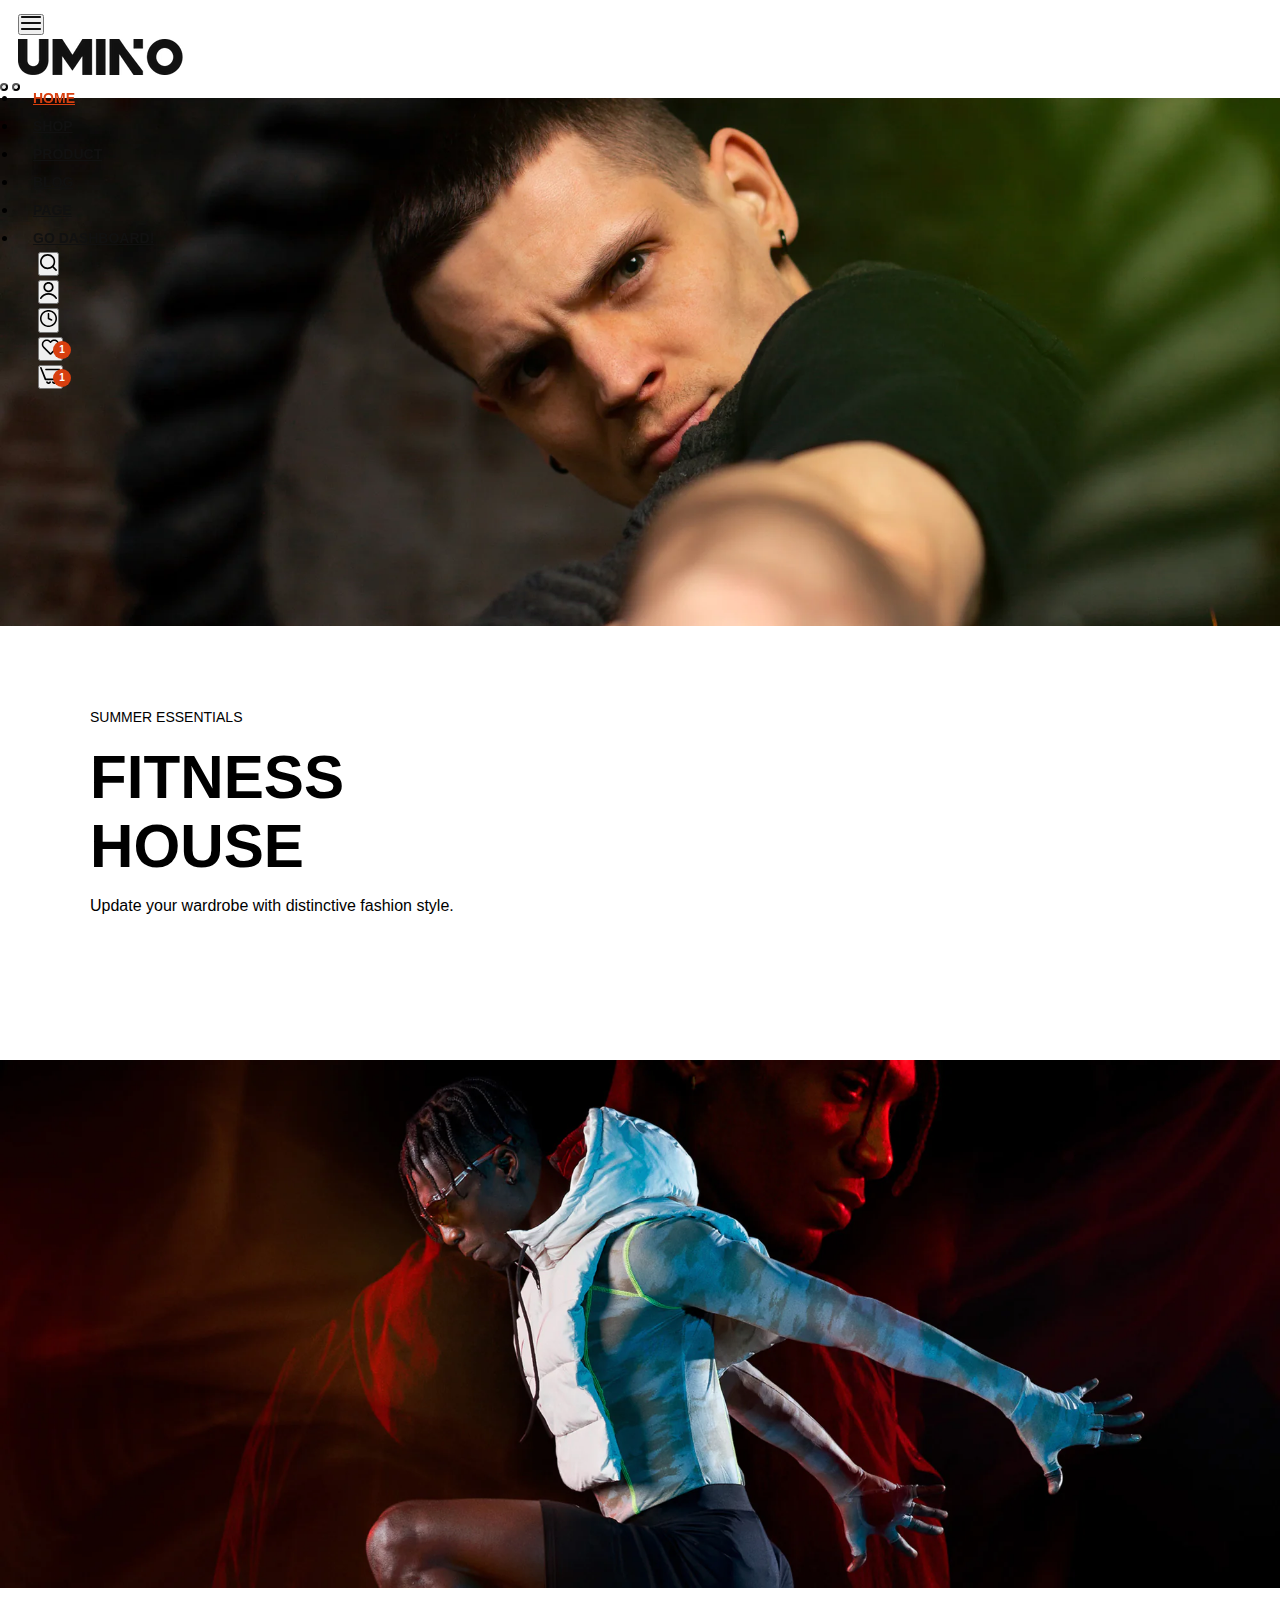
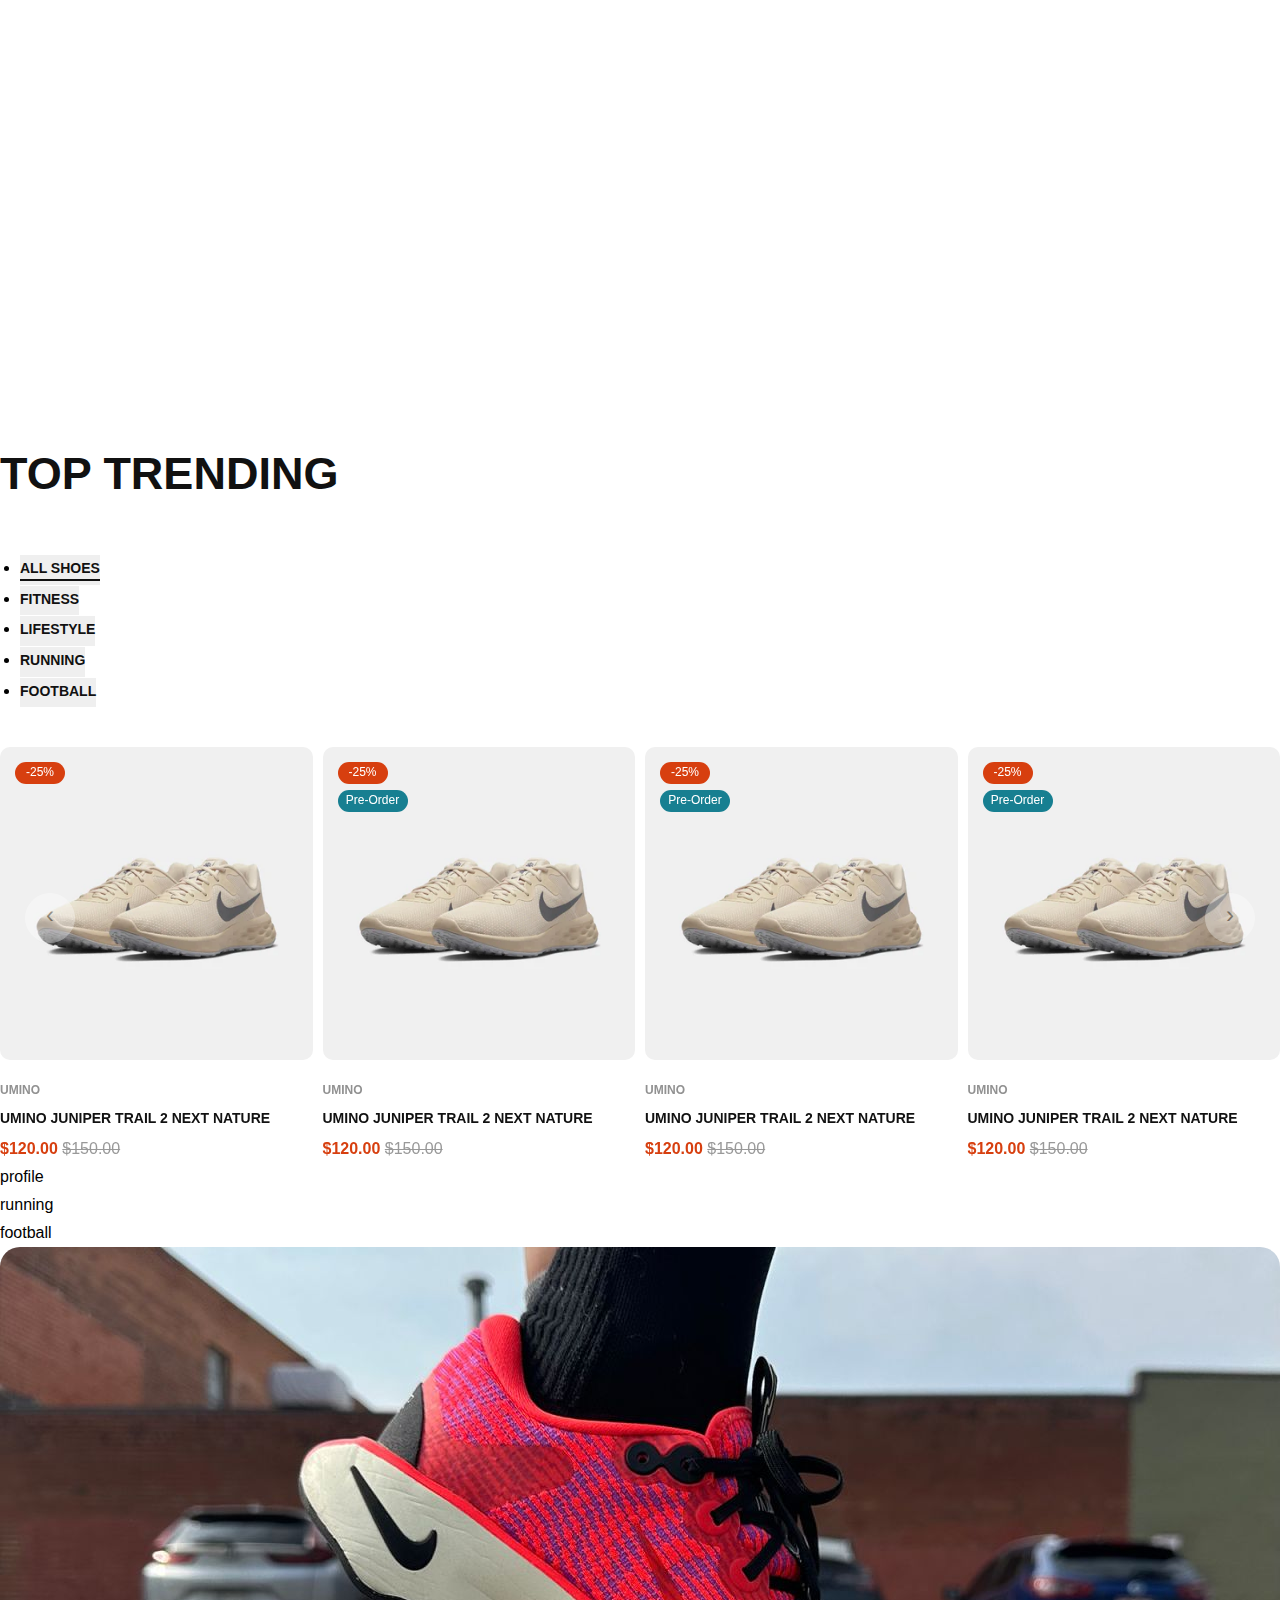
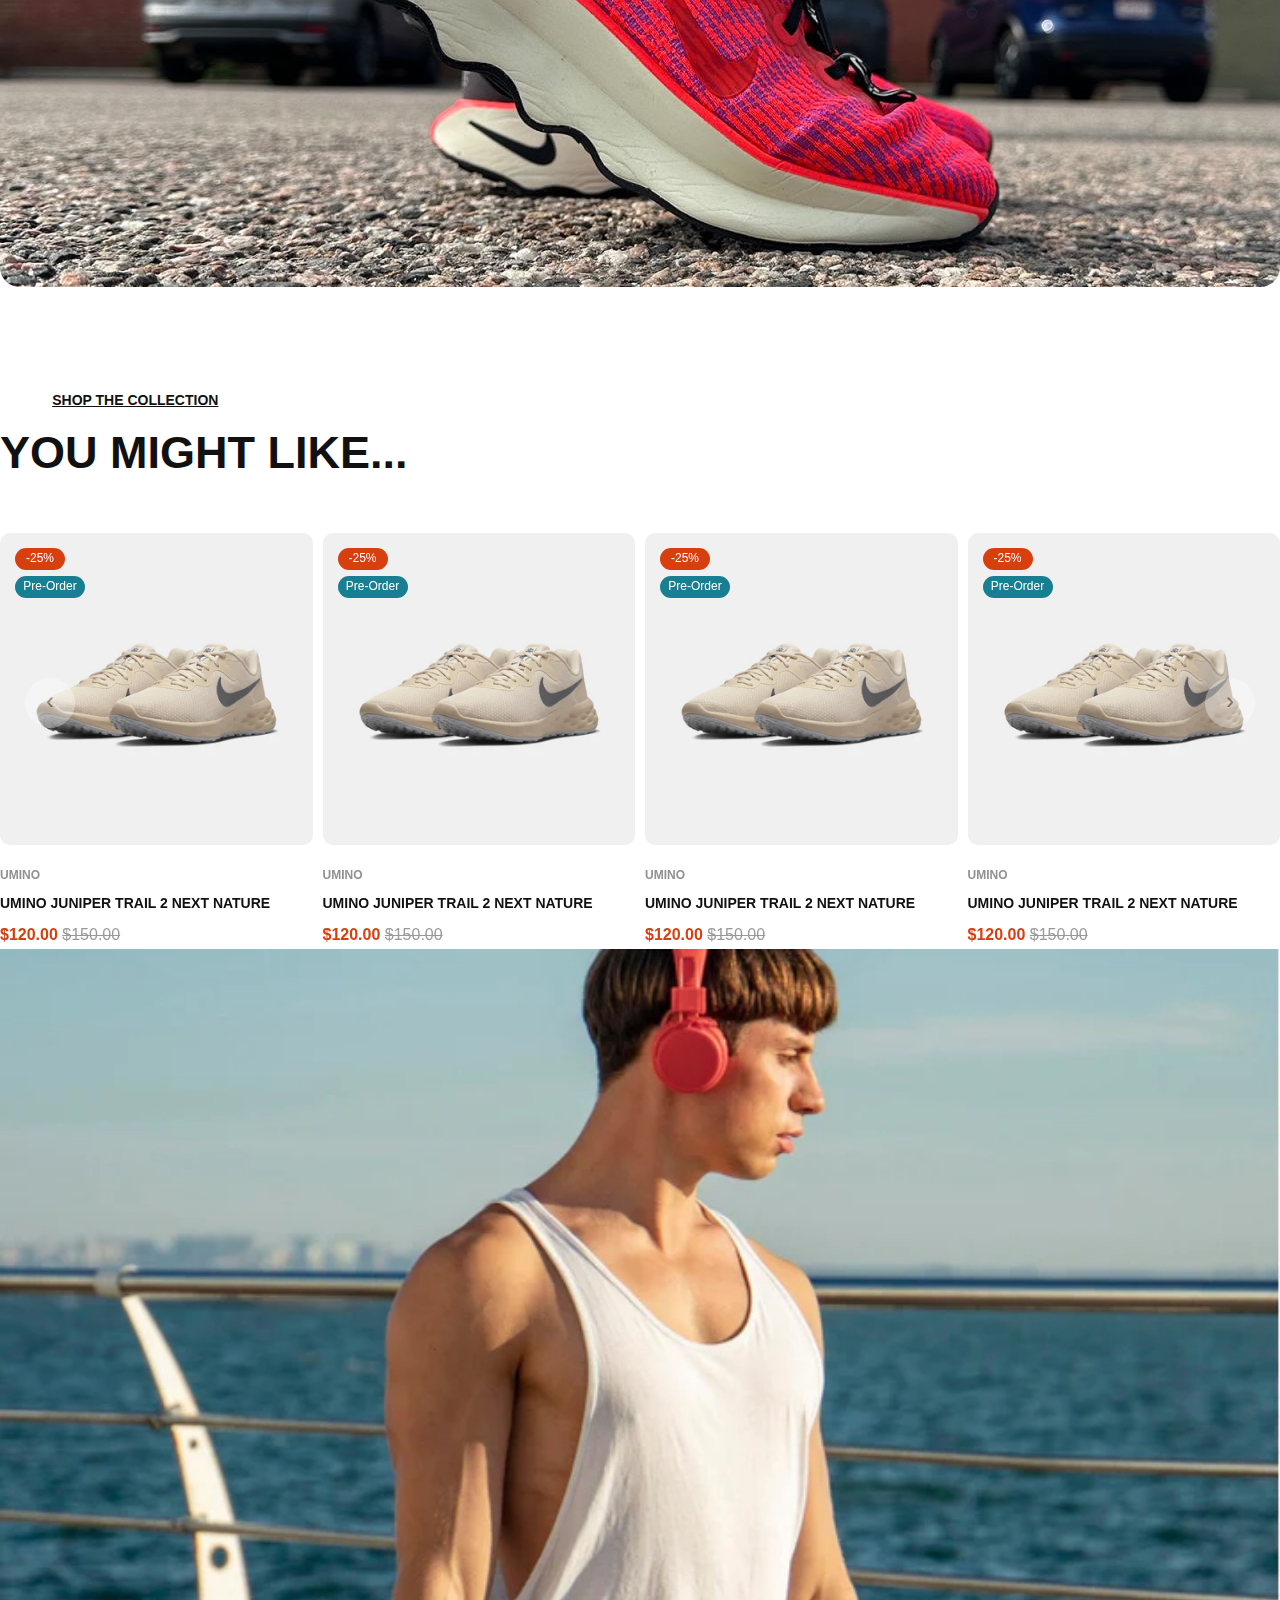
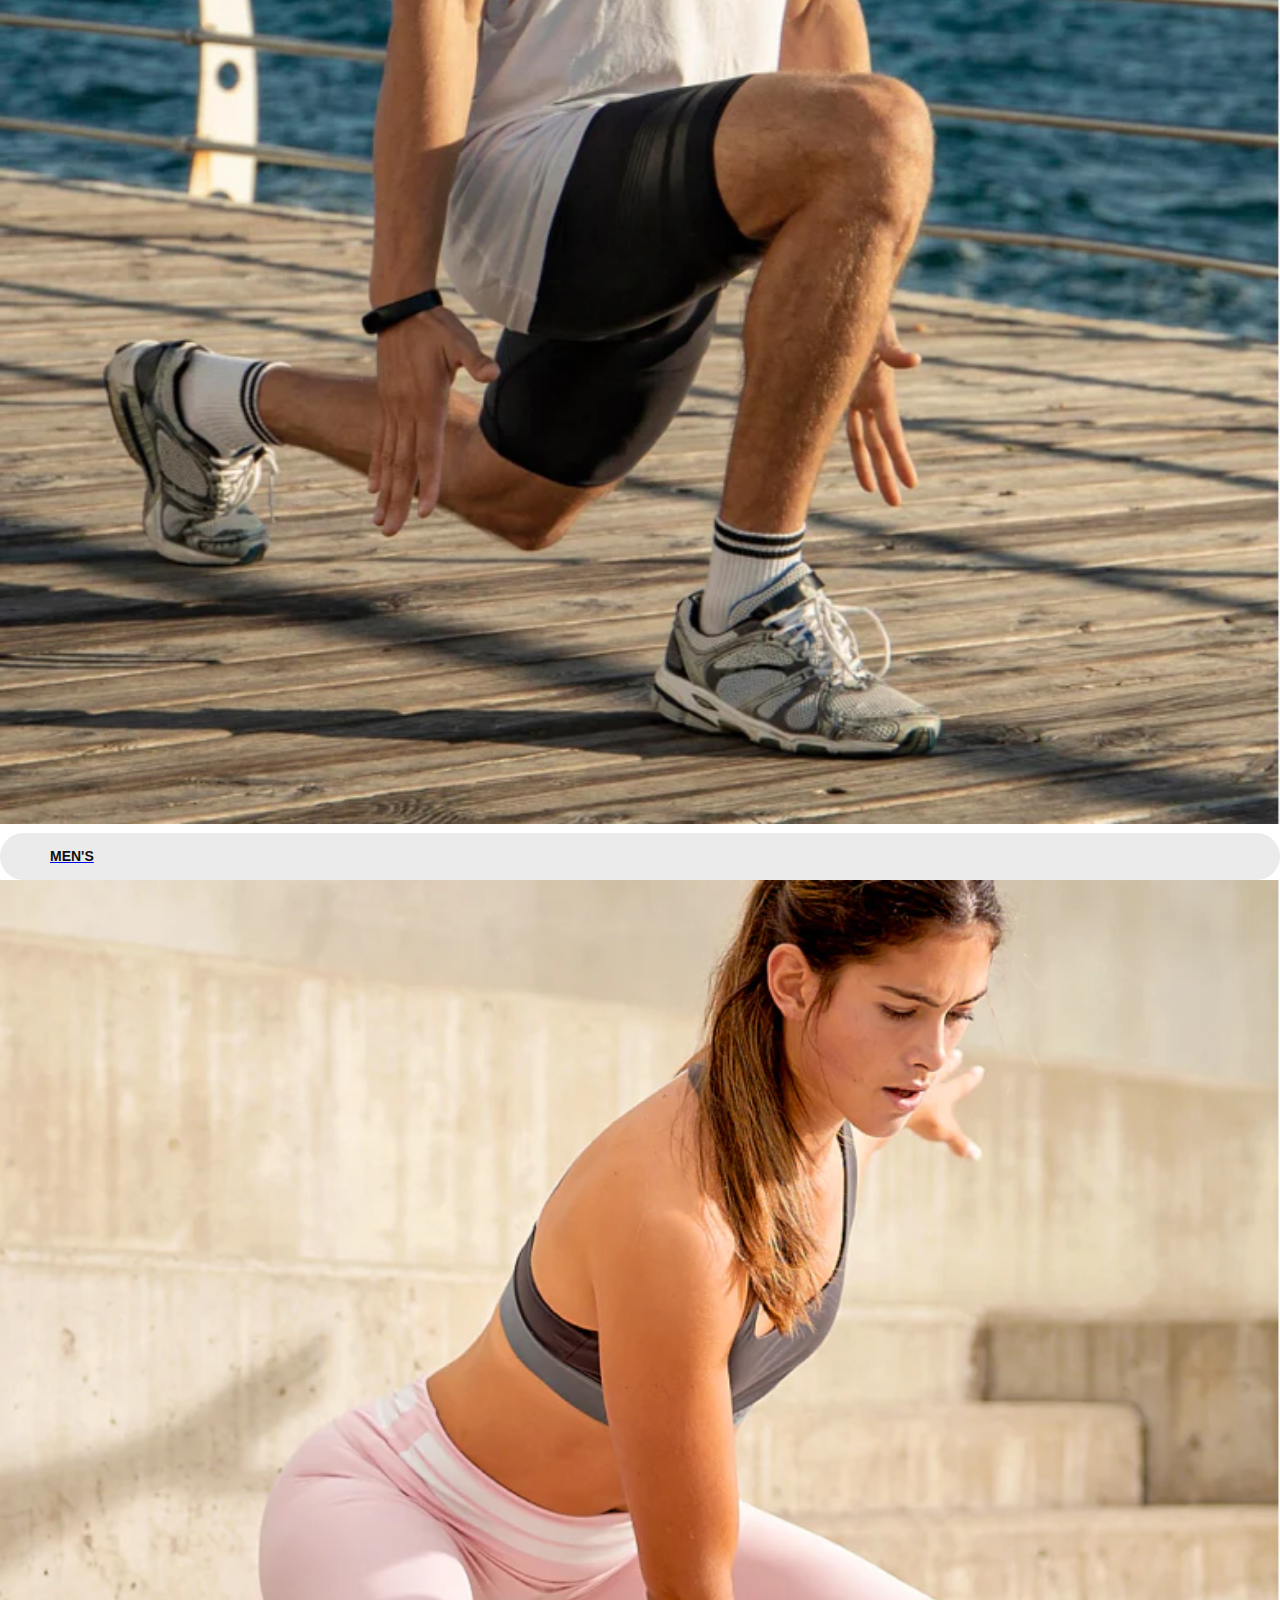
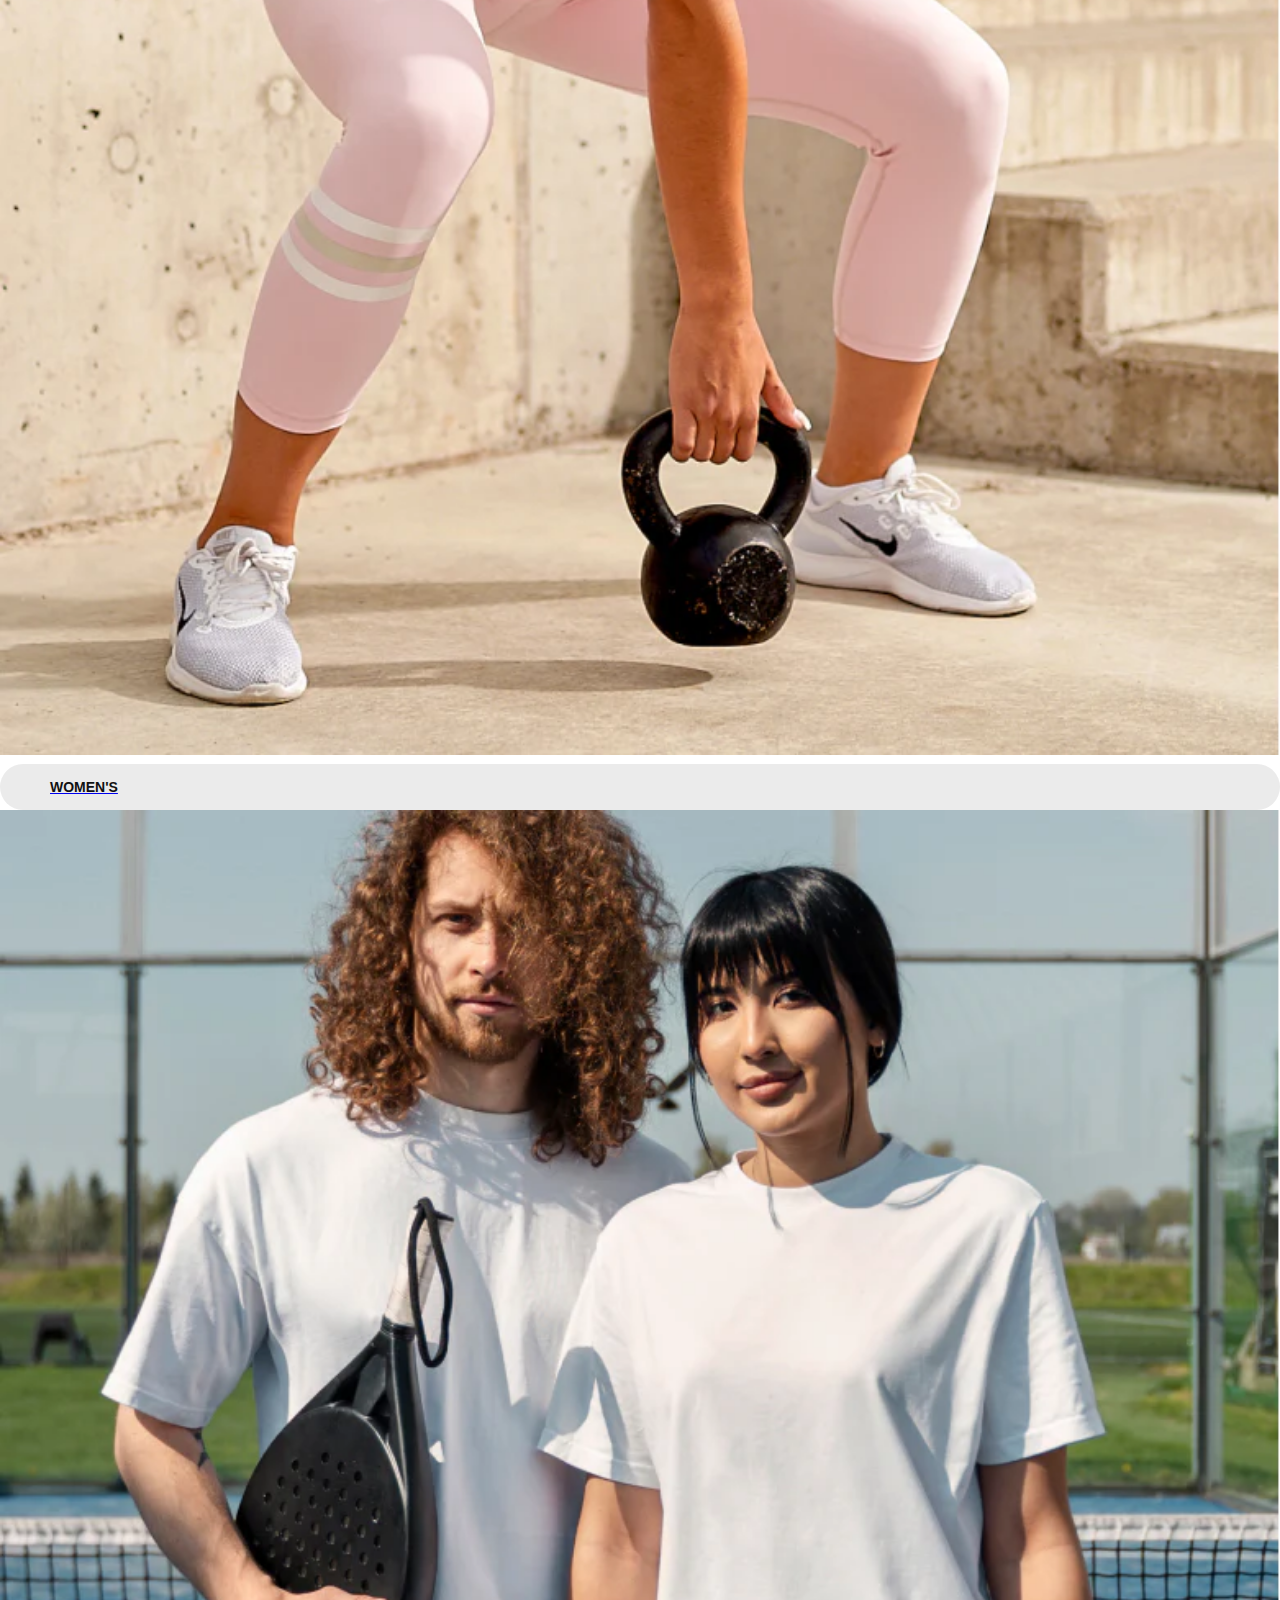
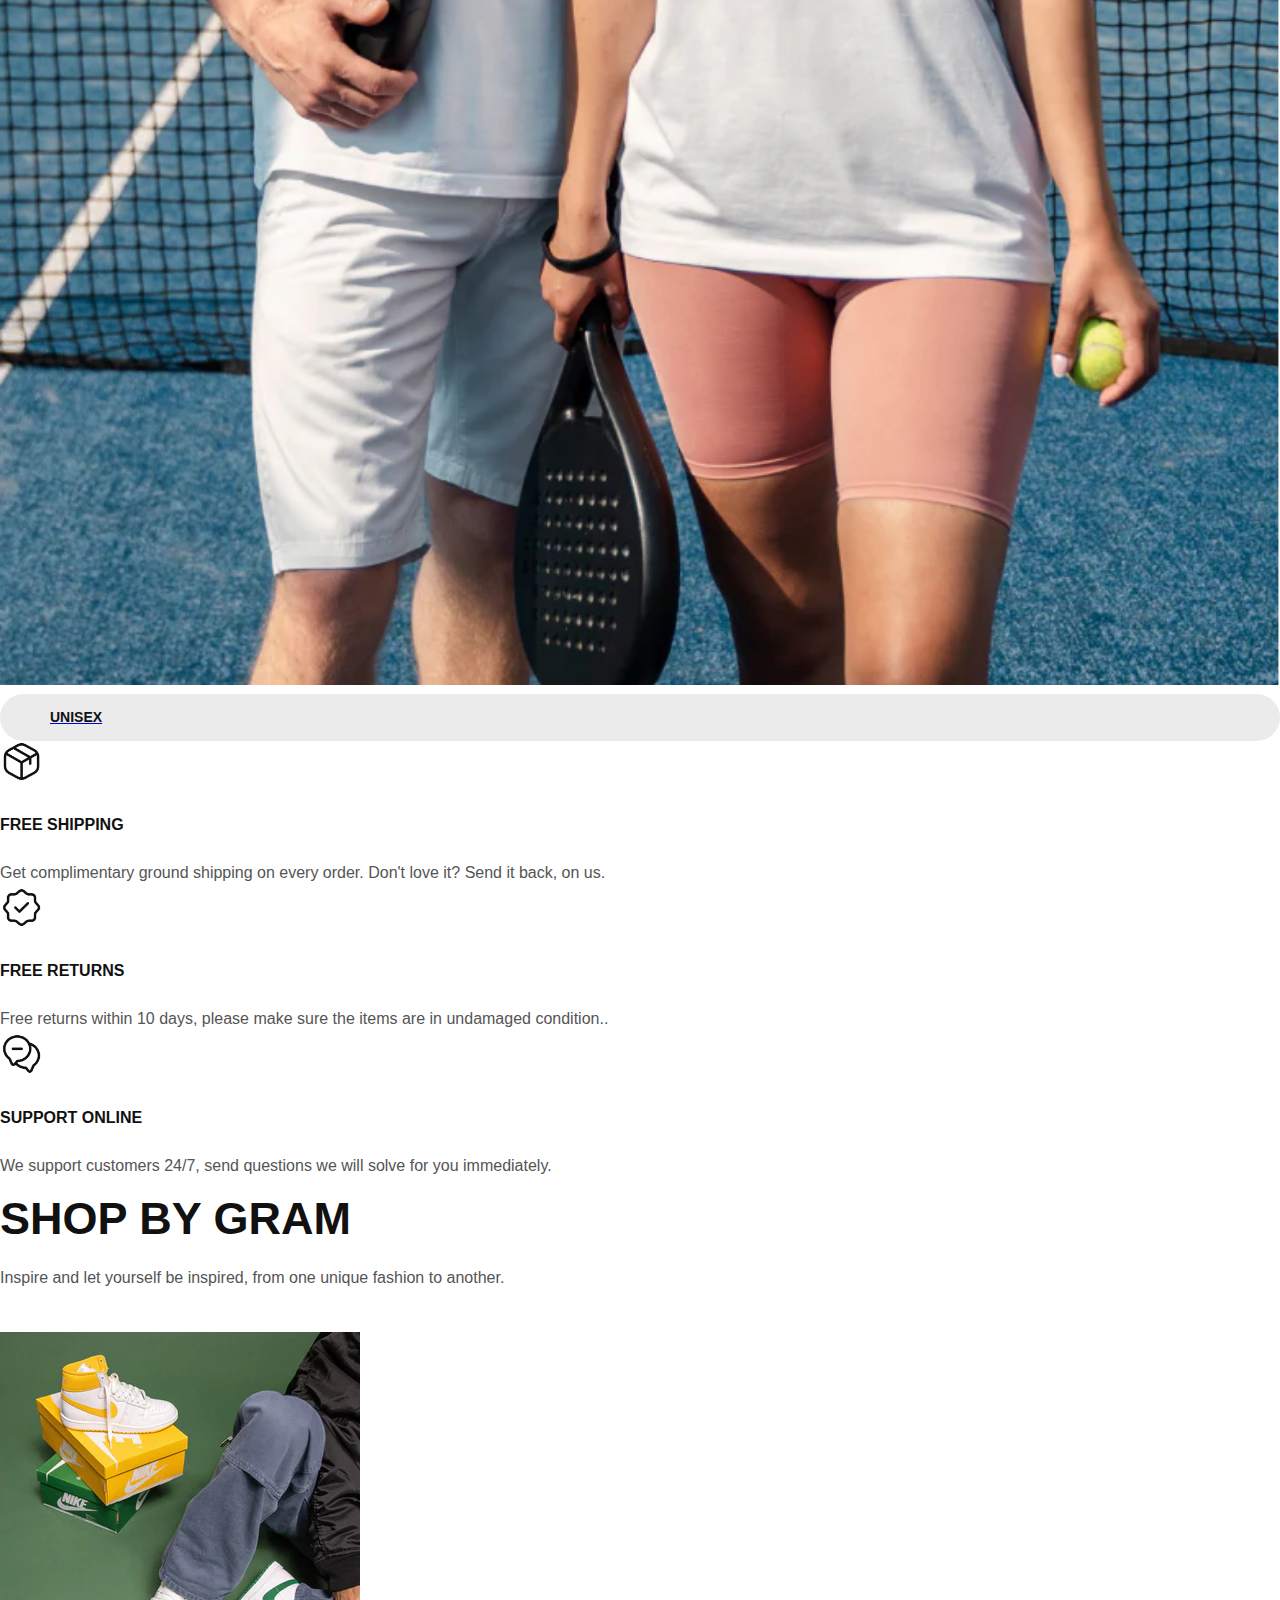
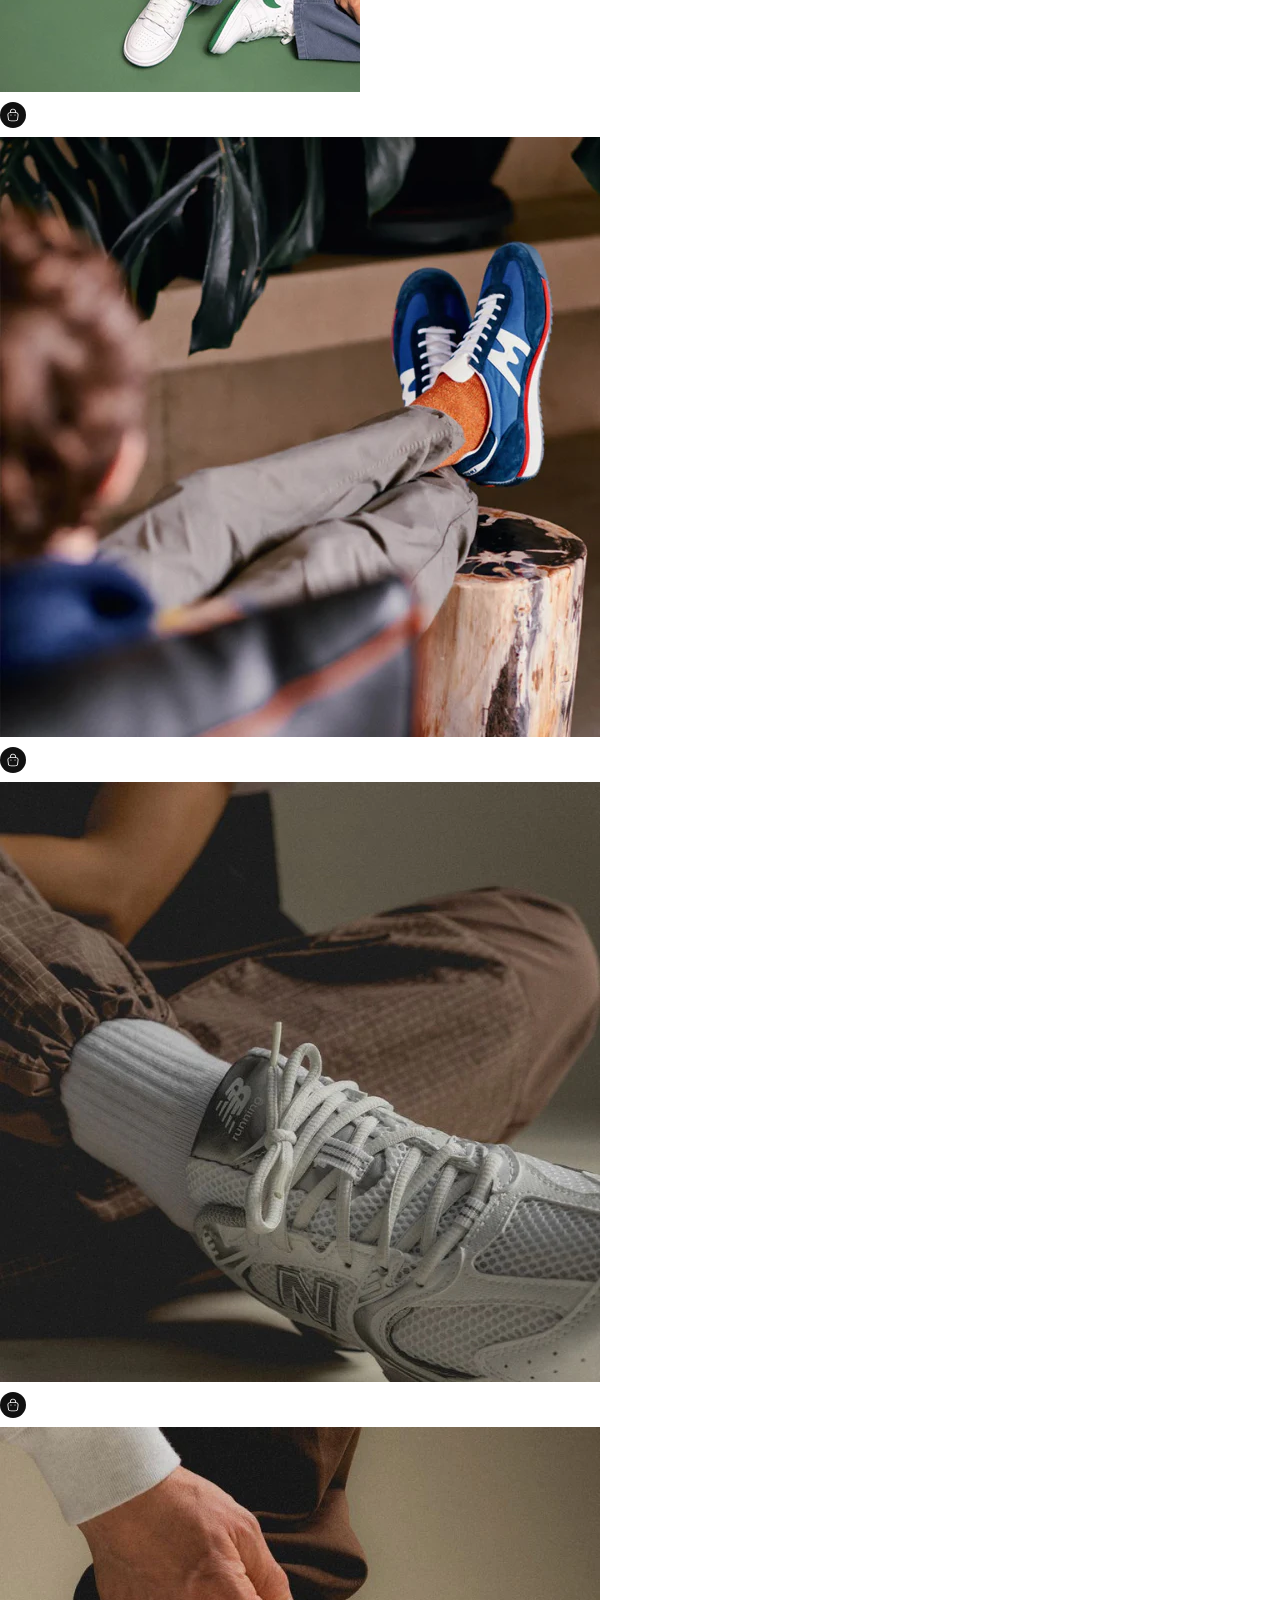
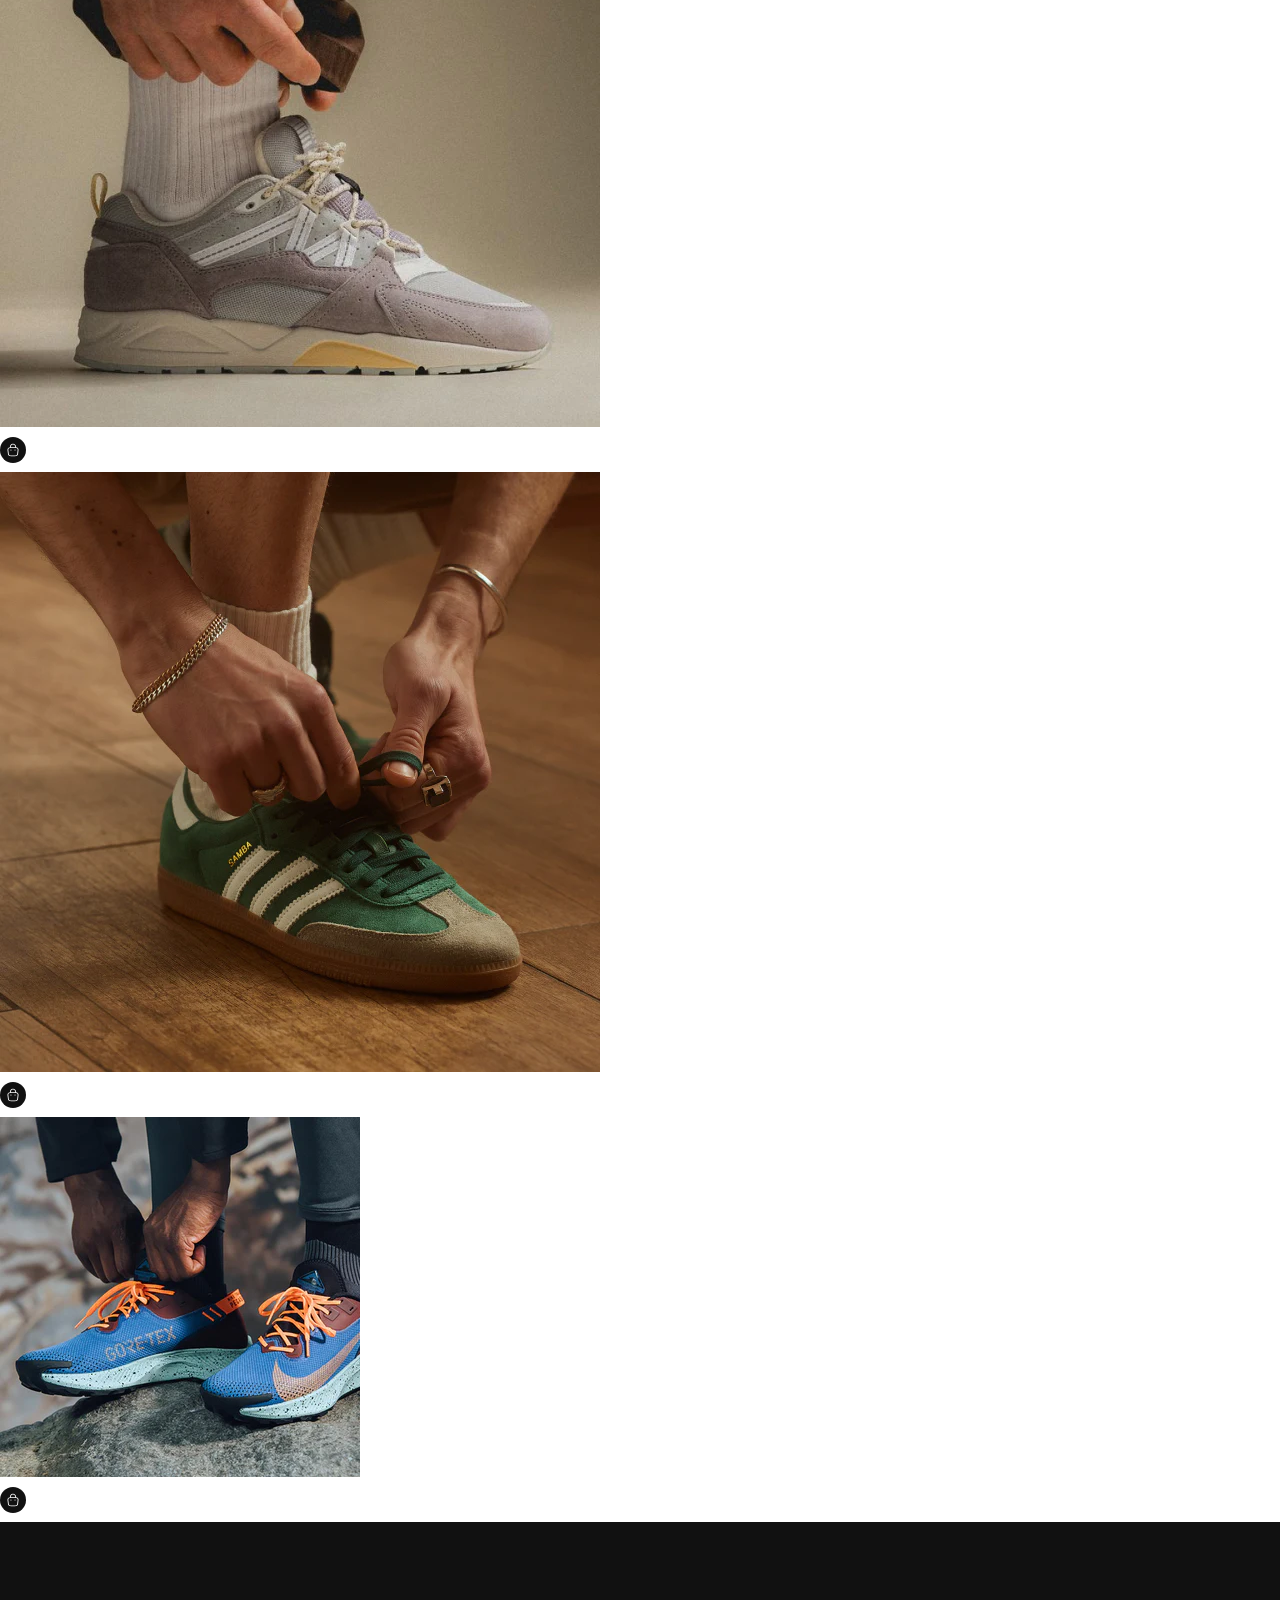
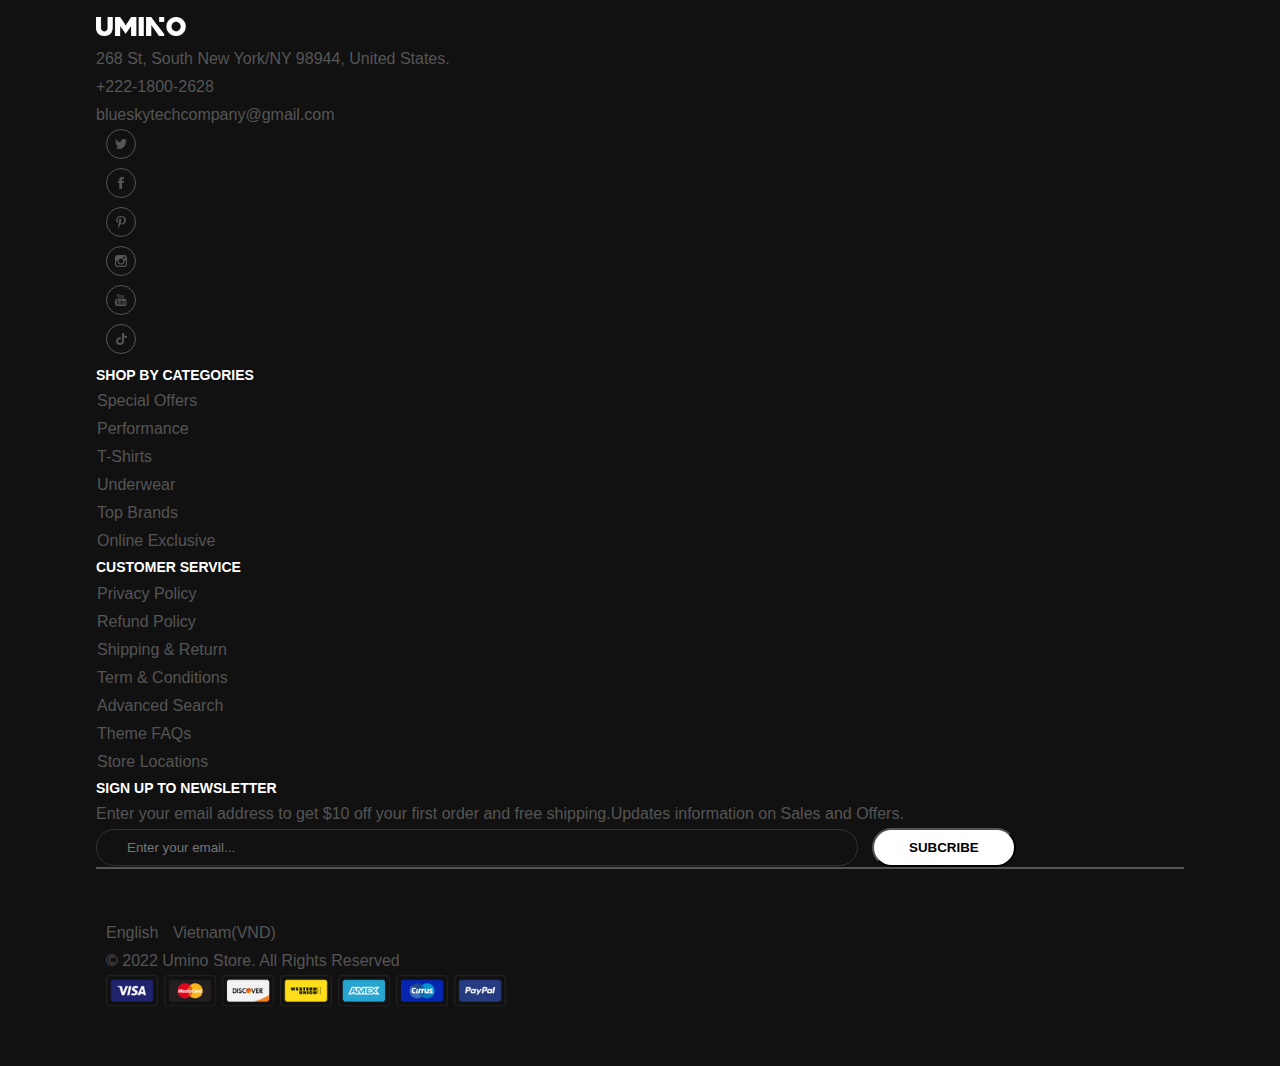
==== commit a90e9284: "continue arrange product and search product in dashboard" ====
--- a/index.html
+++ b/index.html
@@ -744,7 +744,6 @@
                                     <div class="card">
                                         <div class="card-img">
                                             <img class="card-img-top" src="../../assets/img/products_sport_1_1.webp" alt="Title" />
-                                            <img src="../../assets/img/product_sneakers/products_sport_1_2.jpg" alt="" class="card-img-hover" />
                                             <div class="card-product-icon">
                                                 <span class="icon-bg">
                                                     <svg class="product-svg" width="15" height="13" viewBox="0 0 15 13" fill="none" xmlns="http://www.w3.org/2000/svg">
@@ -783,7 +782,6 @@
                                             </div>
                                             <div class="card-product-discount">
                                                 <div class="red">-25%</div>
-                                                <div class="blue">Pre-Order</div>
                                             </div>
                                         </div>
                                         <div class="card-body">
--- a/assets/css/main.css
+++ b/assets/css/main.css
@@ -50,18 +50,32 @@
   padding: 15px 60px;
 }
 
-.btn.btn-primary-db {
+.btn {
   height: auto;
   padding: 15px 25px;
-  background-color: #8231D3;
   border-radius: 5px;
   line-height: 1;
+}
+.btn.btn-primary-db {
+  background-color: #8231D3;
   color: #fff;
   font-size: 14px;
   font-weight: 500;
 }
 .btn.btn-primary-db:hover {
   background-color: #6726A8;
+  color: #fff;
+  font-size: 14px;
+  font-weight: 500;
+}
+.btn.btn-secondary-db {
+  background-color: #919191;
+  color: #fff;
+  font-size: 14px;
+  font-weight: 500;
+}
+.btn.btn-secondary-db:hover {
+  background-color: #A0A0A0;
   color: #fff;
   font-size: 14px;
   font-weight: 500;
@@ -1194,6 +1208,210 @@
   width: 400px;
 }
 
+.content-empty {
+  display: none;
+  min-height: 600px;
+}
+.content-empty a {
+  text-decoration: none;
+  color: black;
+}
+.content-empty button {
+  background-color: white;
+  border-color: #404040;
+  padding: 10px 30px;
+  border-radius: 50px;
+  transition: all 0.5s;
+  outline: none;
+}
+.content-empty button:hover {
+  background-color: black;
+  box-shadow: none;
+  border-color: white;
+}
+.content-empty button:hover a {
+  color: white;
+}
+
+.content-haveProduct {
+  min-height: 600px;
+}
+.content-haveProduct a {
+  text-decoration: none;
+  color: black;
+  transition: all 0.5s;
+}
+.content-haveProduct .payment-left table {
+  border-collapse: collapse;
+}
+.content-haveProduct .payment-left table .title-3 {
+  padding-right: 20px;
+}
+.content-haveProduct .payment-left table th {
+  padding: 5px 10px;
+  padding-left: 20px;
+  border: 1px solid #A0A0A0;
+}
+.content-haveProduct .payment-left table td {
+  border: 1px solid #A0A0A0;
+  padding: 10px 45px;
+}
+.content-haveProduct .payment-left table .content-product .img-product {
+  margin-right: 10px;
+}
+.content-haveProduct .payment-left table .content-product .img-product img {
+  width: 70px;
+  height: 70px;
+  border-radius: 5px;
+}
+.content-haveProduct .payment-left table .content-product .name-product h4 {
+  color: #000;
+  font-weight: 600;
+  font-size: 16px;
+}
+.content-haveProduct .payment-left table .content-product .name-product h5 {
+  color: #919191;
+  font-weight: 500;
+  font-size: 14px;
+}
+.content-haveProduct .payment-left table select {
+  padding: 10px 20px;
+  margin-right: 70px;
+  margin-left: 20px;
+}
+.content-haveProduct .payment-left .product_short .content-product .img-product {
+  margin-right: 10px;
+}
+.content-haveProduct .payment-left .product_short .content-product .img-product img {
+  width: 70px;
+  height: 70px;
+  border-radius: 5px;
+}
+.content-haveProduct .payment-left .product_short .content-product .name-product h4 {
+  color: #000;
+  font-weight: 600;
+  font-size: 16px;
+}
+.content-haveProduct .payment-left .product_short .content-product .name-product h5 {
+  color: #919191;
+  font-weight: 500;
+  font-size: 14px;
+}
+.content-haveProduct .payment-left .discount p {
+  font-weight: 600;
+  font-size: 14px;
+}
+.content-haveProduct .payment-left .discount p span {
+  color: #919191;
+}
+.content-haveProduct .payment-left .discount textarea {
+  display: block;
+  width: 50%;
+}
+.content-haveProduct .payment-left .discount .feedBack label {
+  font-weight: 600;
+}
+.content-haveProduct .payment-right {
+  padding: 40px;
+  width: 100%;
+  max-height: 1500px;
+  background-color: #f5f5f5;
+  border-radius: 5px;
+}
+.content-haveProduct .payment-right .truck-process {
+  height: 5px;
+  background-color: #d73f0f;
+  margin-bottom: 12px;
+  position: relative;
+  border-radius: 10px;
+}
+.content-haveProduct .payment-right .truck-process .truck-icon {
+  position: absolute;
+  right: 0;
+  top: 50%;
+  transform: translateY(-50%);
+  color: #d73f0f;
+  border: 1px solid #d73f0f;
+  background-color: #fff;
+  width: 30px;
+  height: 30px;
+  line-height: 30px;
+  border-radius: 50%;
+  font-size: 14px;
+  text-align: center;
+}
+.content-haveProduct .payment-right .process_title p {
+  font-size: 10px;
+}
+.content-haveProduct .payment-right .process_title h4 {
+  font-size: 14px;
+  font-weight: 600;
+}
+.content-haveProduct .payment-right .choose_country label {
+  font-size: 14px;
+  color: #919191;
+}
+.content-haveProduct .payment-right .choose_provine label {
+  font-size: 14px;
+  color: #919191;
+}
+.content-haveProduct .payment-right .choose_zip label {
+  font-size: 14px;
+  color: #919191;
+}
+.content-haveProduct .payment-right .submit-form button {
+  width: 100%;
+}
+.content-haveProduct .payment-right .add_coupon {
+  border-top: 1px solid #919191;
+  border-bottom: 1px solid #919191;
+  font-weight: 600;
+}
+.content-haveProduct .payment-right .sum_money span {
+  color: #000;
+  font-weight: 600;
+}
+.content-haveProduct .payment-right .sum_money p {
+  font-size: 10px;
+  color: #919191;
+}
+.content-haveProduct .payment-right .check_boxRule .check {
+  margin-right: 5px;
+}
+.content-haveProduct .payment-right .check_boxRule .rule {
+  font-size: 14px;
+}
+.content-haveProduct .payment-right .check_boxRule .rule .modal-content {
+  max-width: 645px;
+}
+.content-haveProduct .payment-right .check_boxRule a:hover {
+  color: blue;
+}
+.content-haveProduct .payment-right .paymet_paypal {
+  background-color: yellow;
+  border: 2px solid white;
+  padding: 20px;
+  cursor: pointer;
+  transition: all 0.5s;
+}
+.content-haveProduct .payment-right .paymet_paypal:hover {
+  border-color: black;
+}
+.content-haveProduct .payment-right .paymet_paypal img {
+  width: 100%;
+  height: 100%;
+}
+
+@media screen and (max-width: 996px) {
+  table {
+    display: none;
+  }
+}
+@media screen and (min-width: 996px) {
+  .product_short {
+    display: none;
+  }
+}
 .section-header {
   margin-bottom: 40px;
 }
@@ -1914,6 +2132,9 @@
 .main-content .data-list .content-body .table-body .product-list .col-20per {
   width: 15%;
 }
+.main-content .data-list .content-body .table-body .product-list .col-25per {
+  width: 25%;
+}
 .main-content .data-list .content-body .table-body .product-list .table-title th {
   padding: 13px 20px;
   background-color: #f8f9fb;
@@ -1939,22 +2160,26 @@
   color: #747474;
   margin-left: 8px;
 }
-.main-content .data-list .content-body .table-body .product-list .instock-status {
-  padding: 5px 12px;
-  border-radius: 50px;
-  font-size: 14px;
-}
-.main-content .data-list .content-body .table-body .product-list .instock-status.success {
-  color: #01B81A;
-  background-color: rgba(1, 184, 26, 0.15);
-}
-.main-content .data-list .content-body .table-body .product-list .instock-status.outOfStock {
+.main-content .data-list .content-body .table-body .product-list .product-img {
+  width: 70px;
+  height: 70px;
+}
+
+#addProductForm .form-group.invalid .form-message {
   color: #FF0F0F;
-  background-color: rgba(255, 15, 15, 0.15);
-}
-.main-content .data-list .content-body .table-body .product-list .product-img {
-  width: 100px;
-  height: 100px;
-  -o-object-fit: contain;
-     object-fit: contain;
+}
+#addProductForm .form-label {
+  margin-bottom: 6px;
+  line-height: 1.2;
+}
+#addProductForm .form-control {
+  box-shadow: none;
+  border: 1px solid rgba(103, 38, 168, 0.3);
+  transition: all 0.4s;
+}
+#addProductForm .form-control:focus {
+  border-color: #6726A8;
+}
+#addProductForm .form-control[disabled] {
+  background-color: #fff;
 }/*# sourceMappingURL=main.css.map */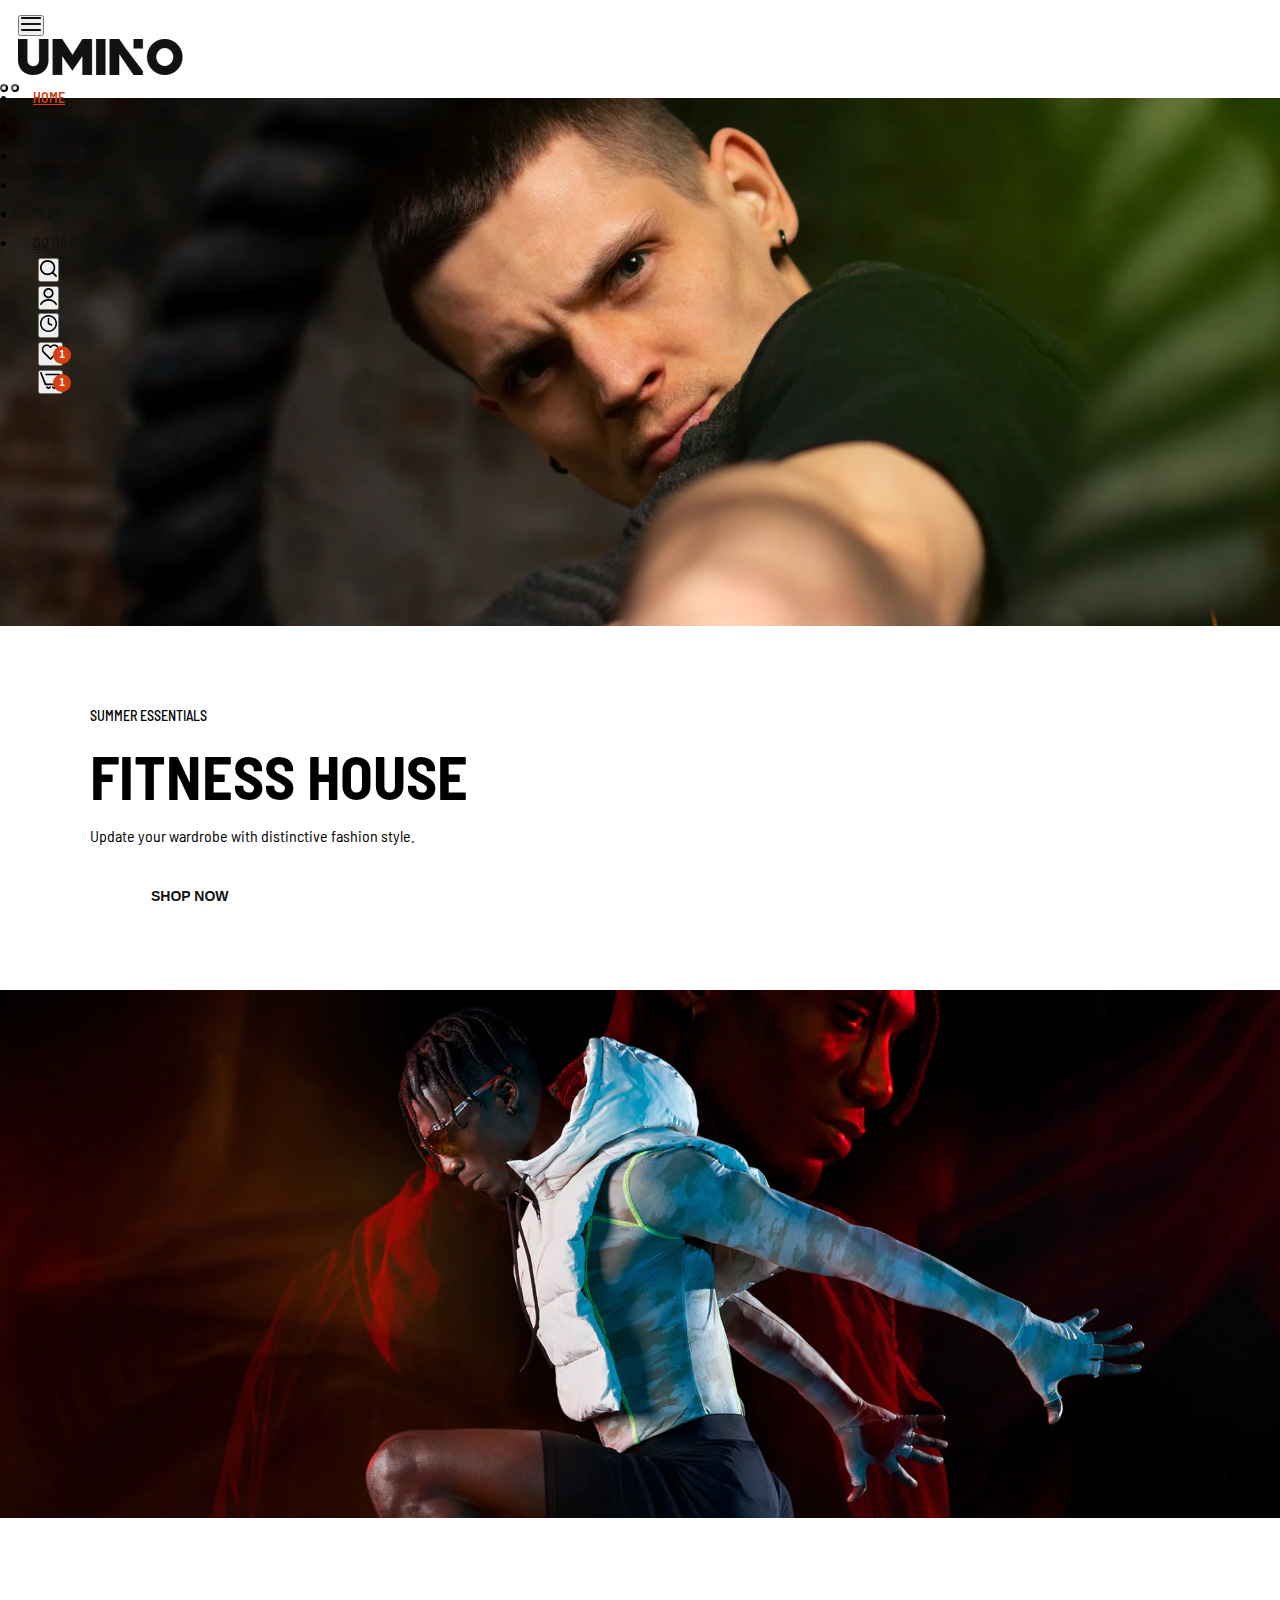
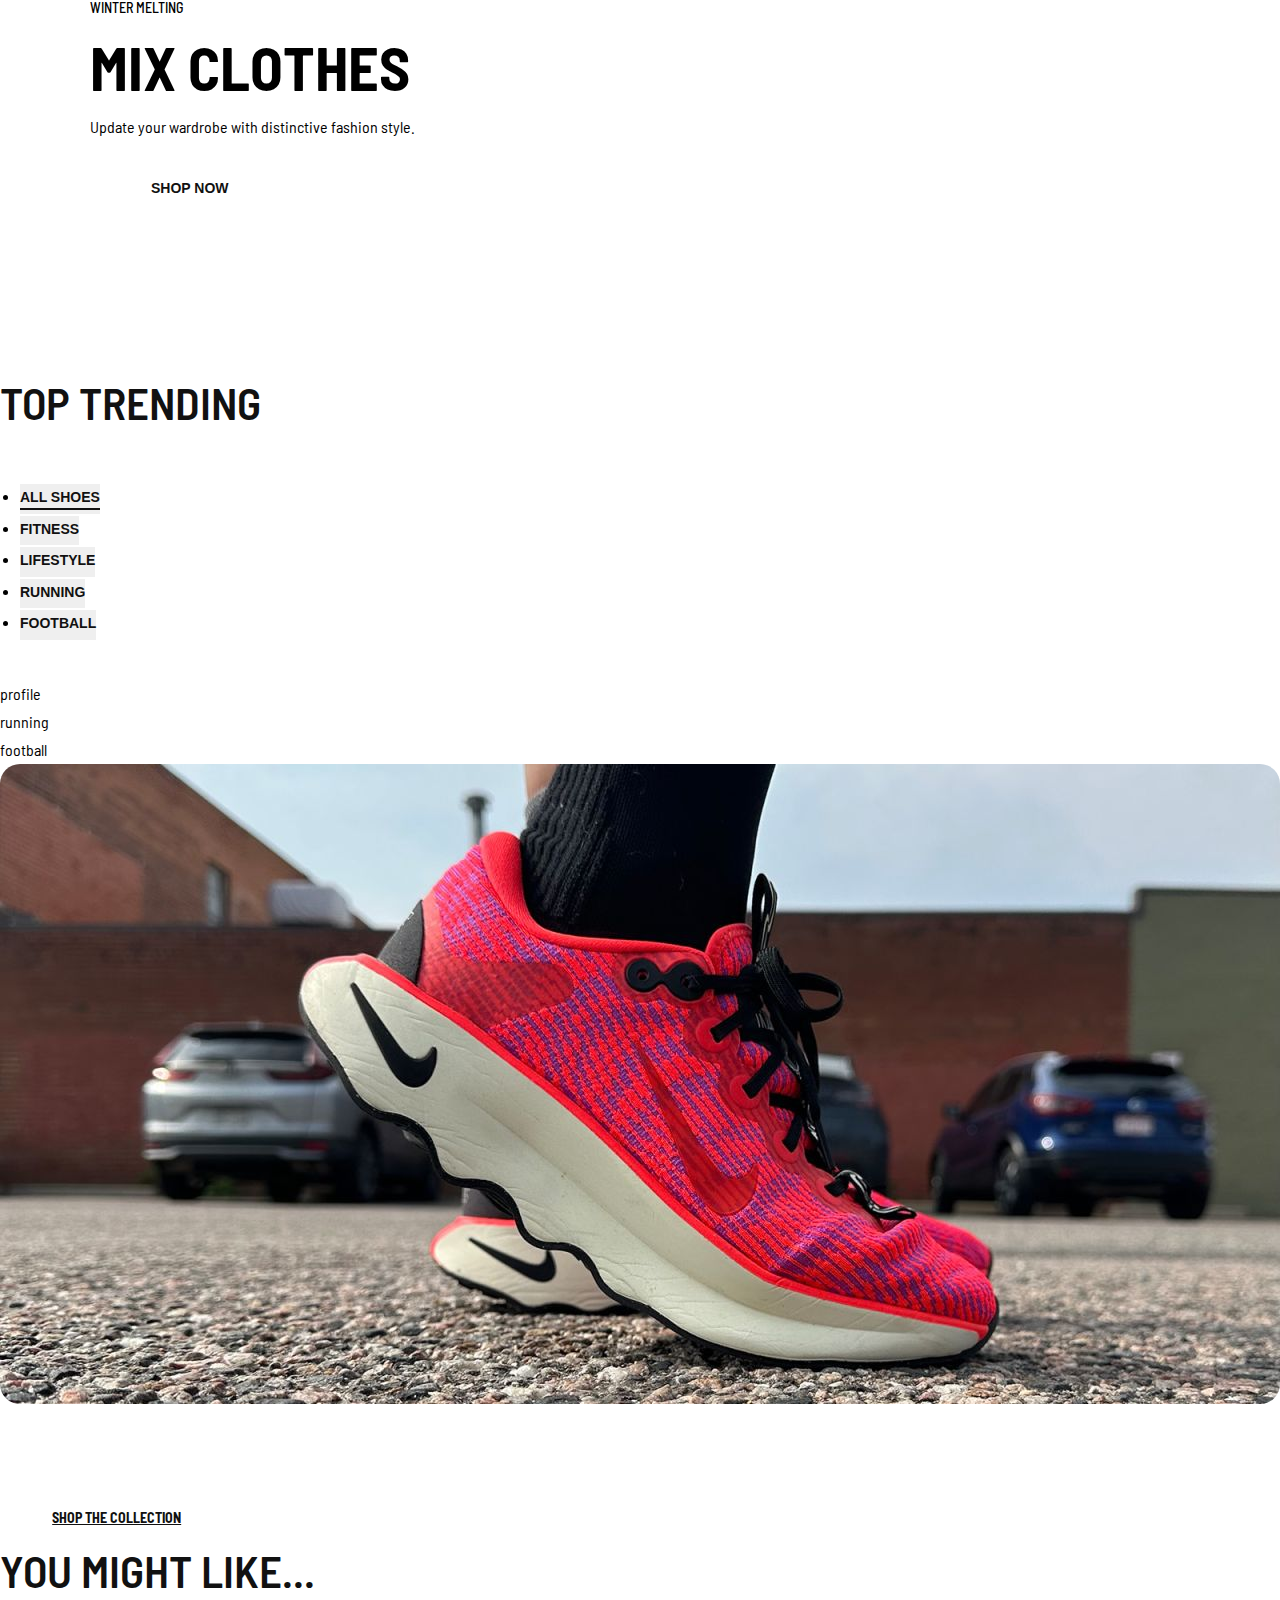
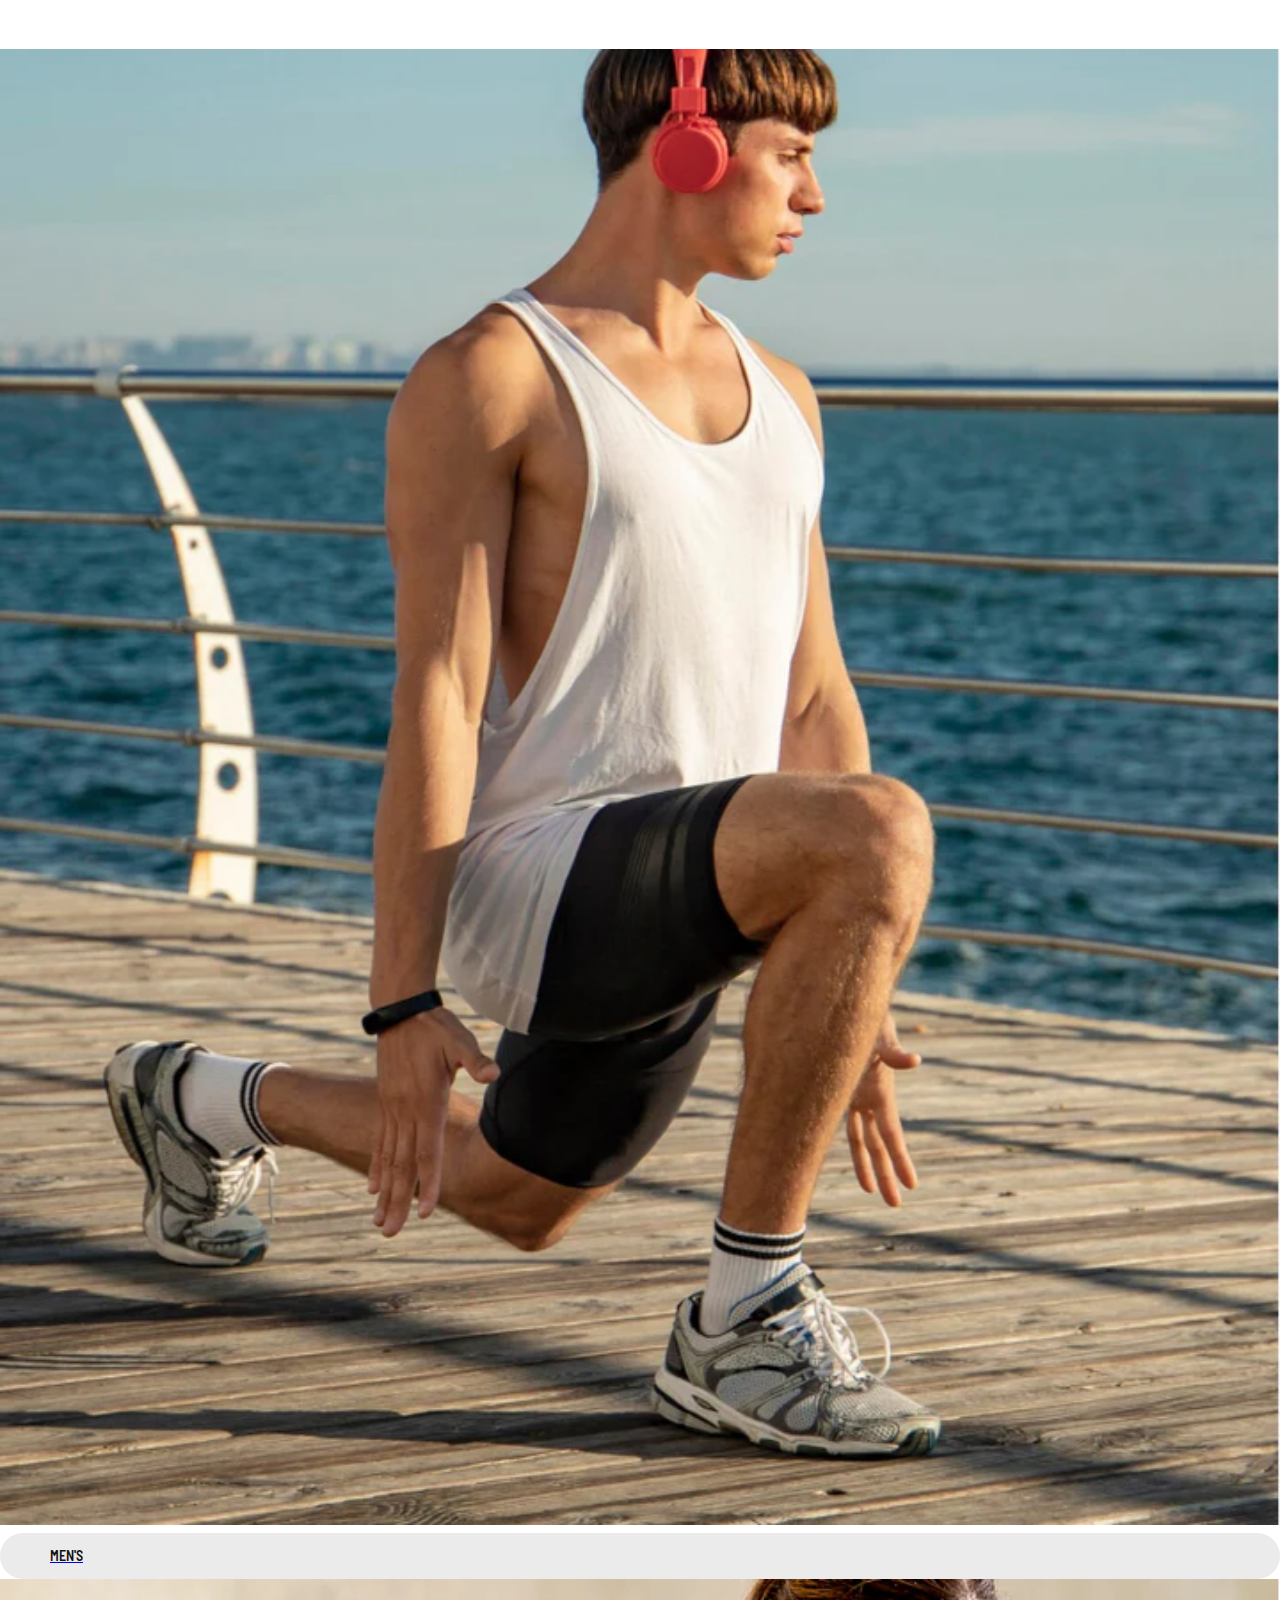
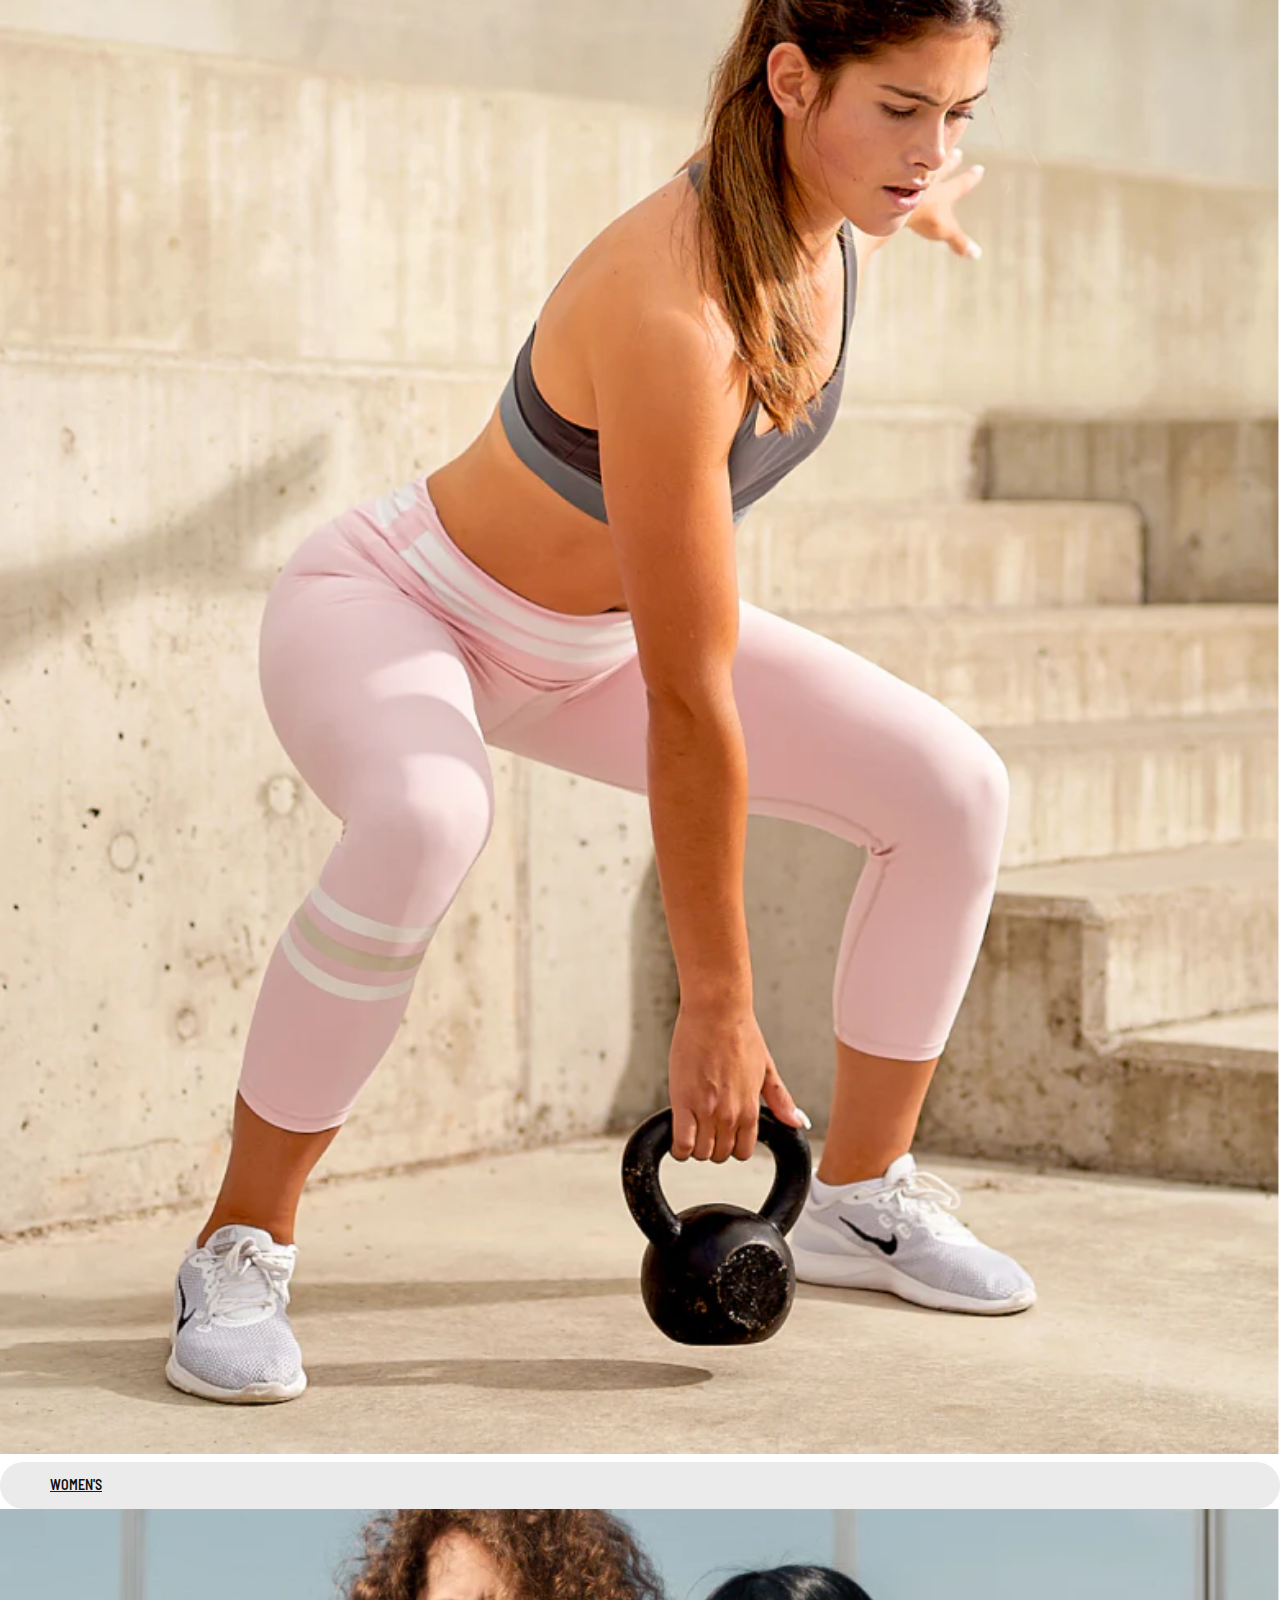
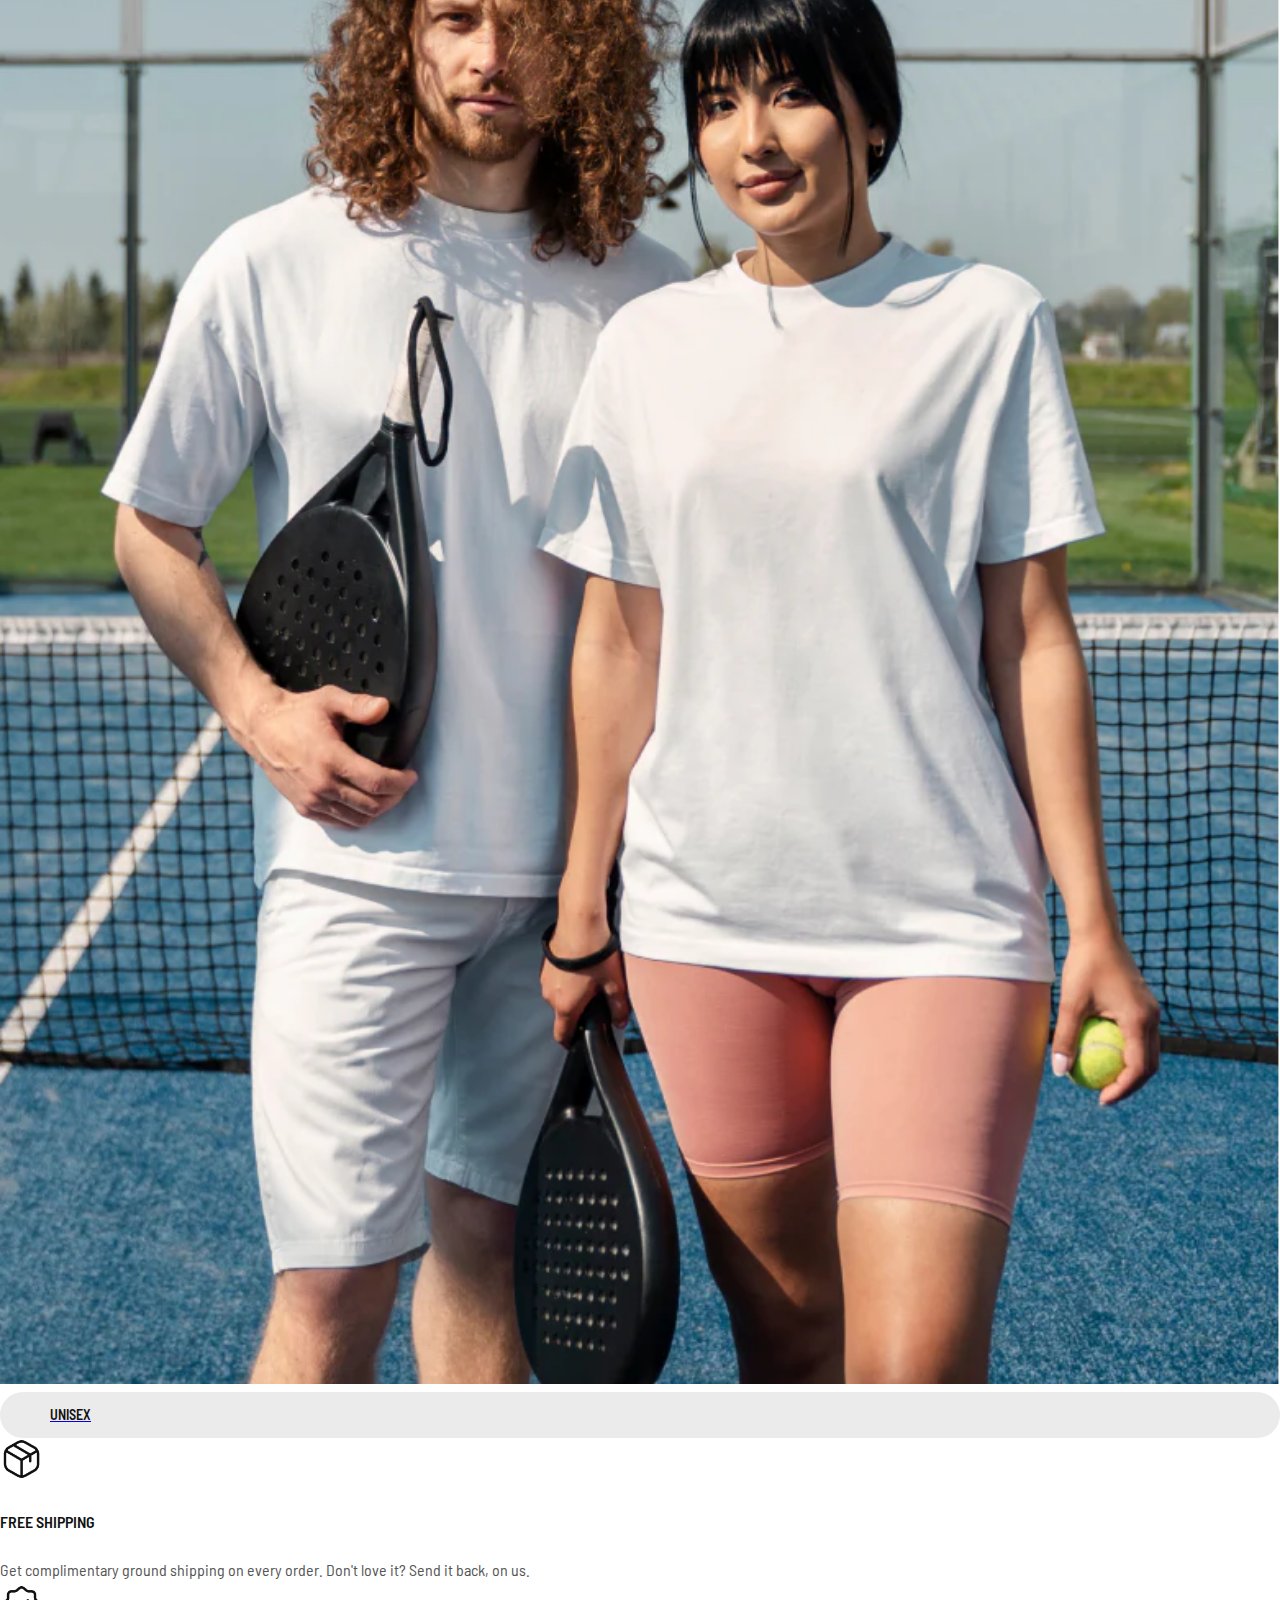
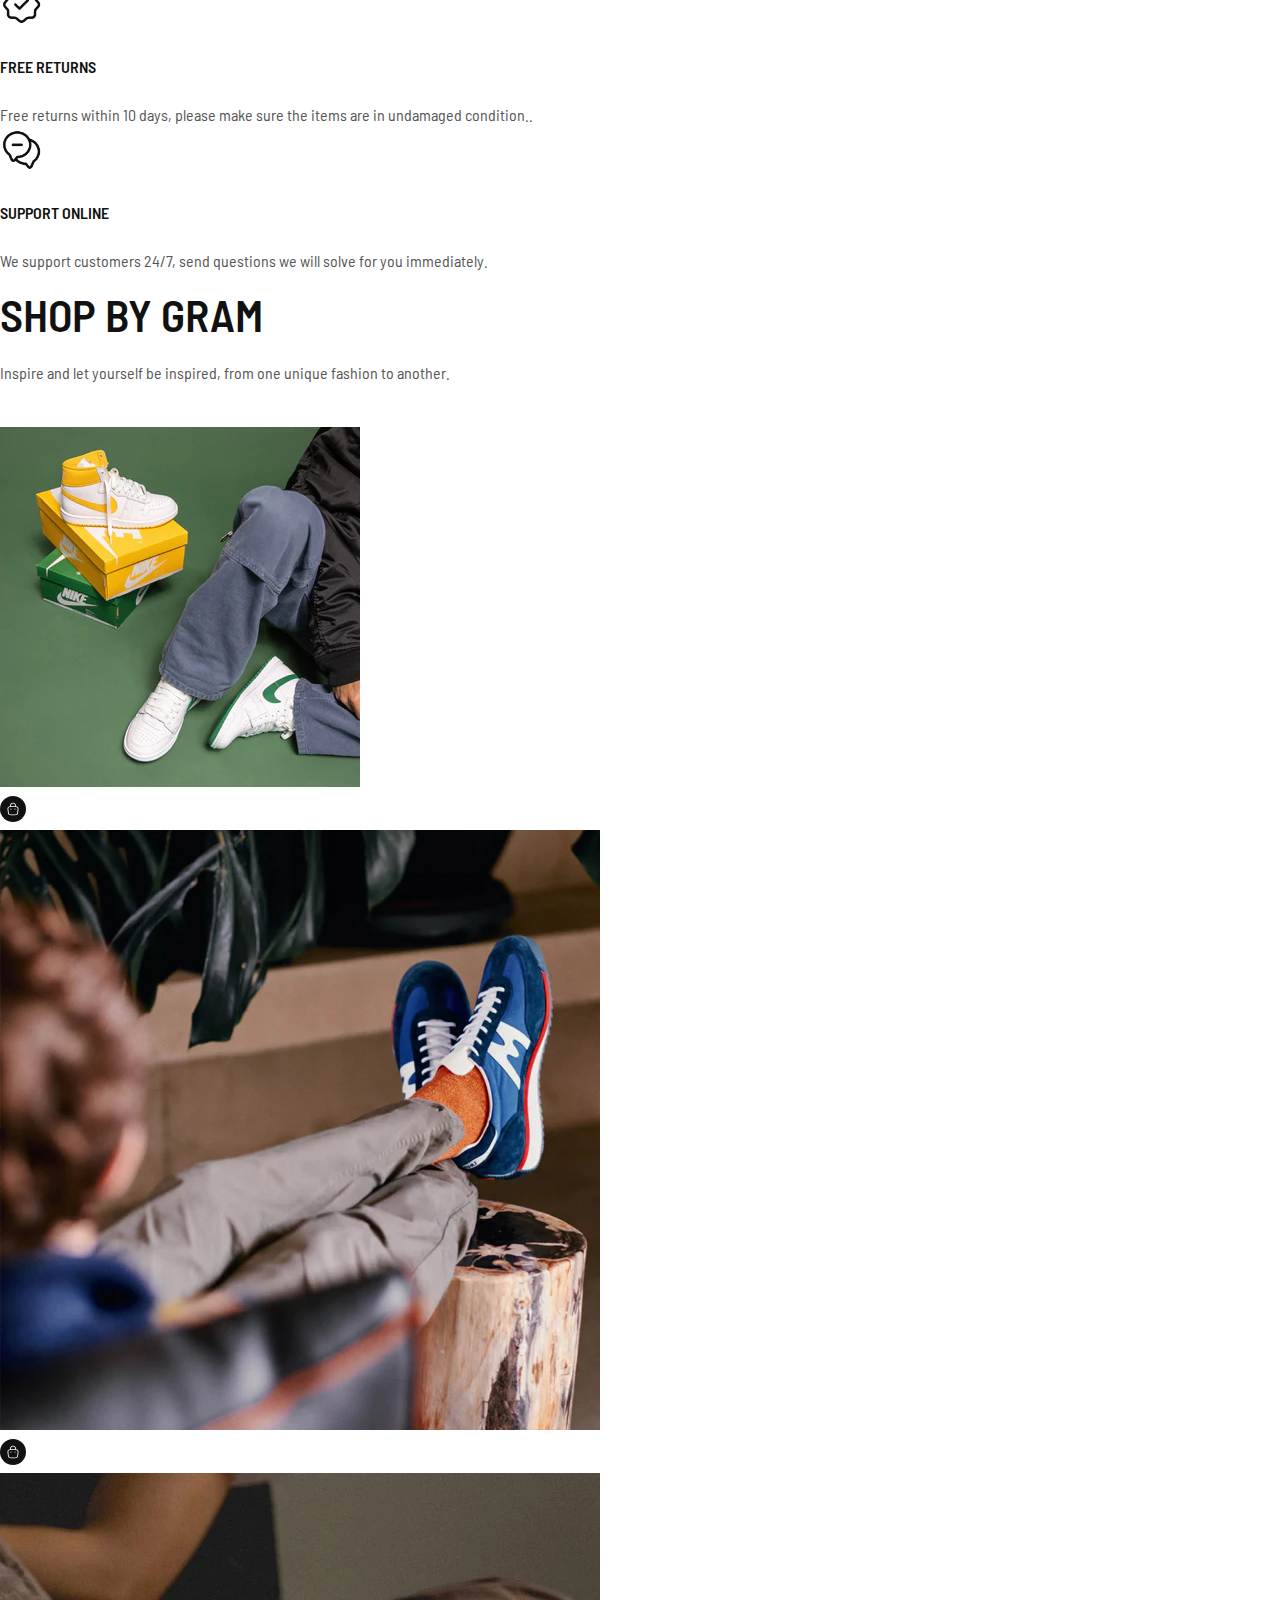
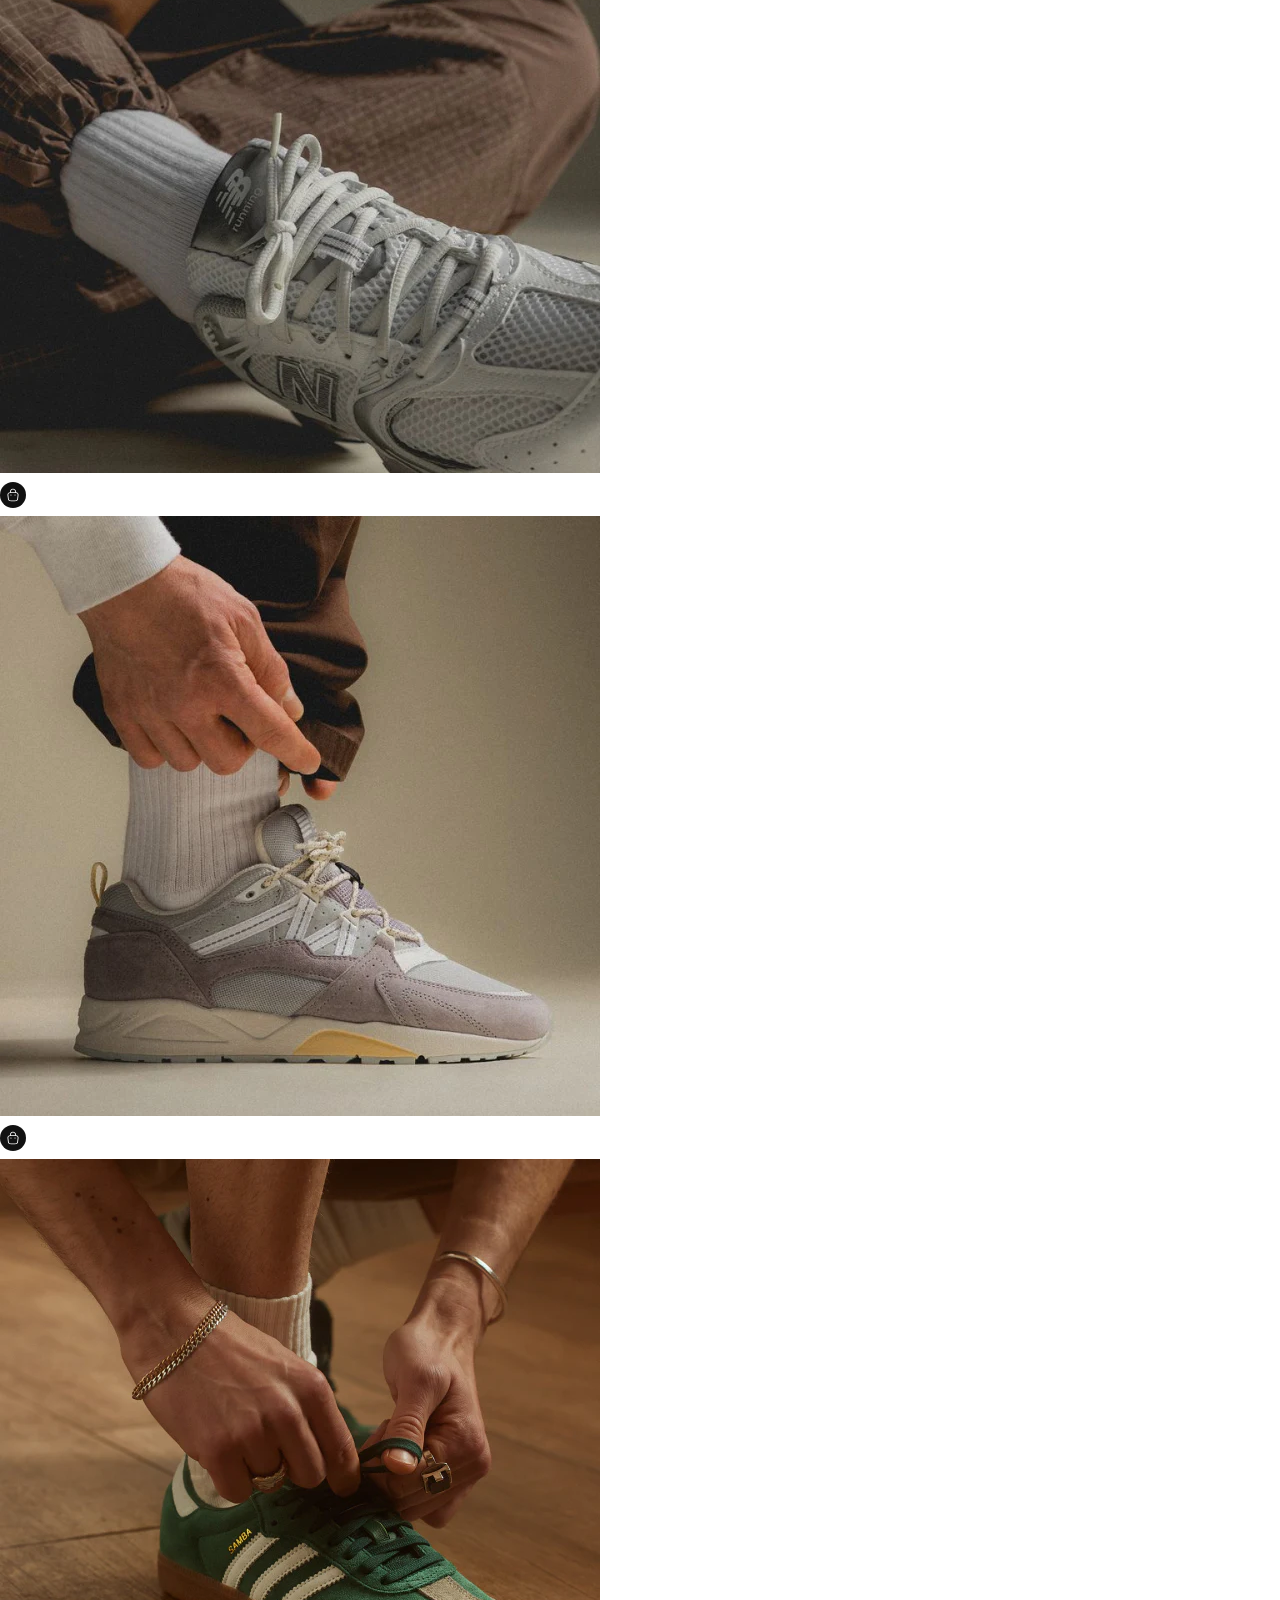
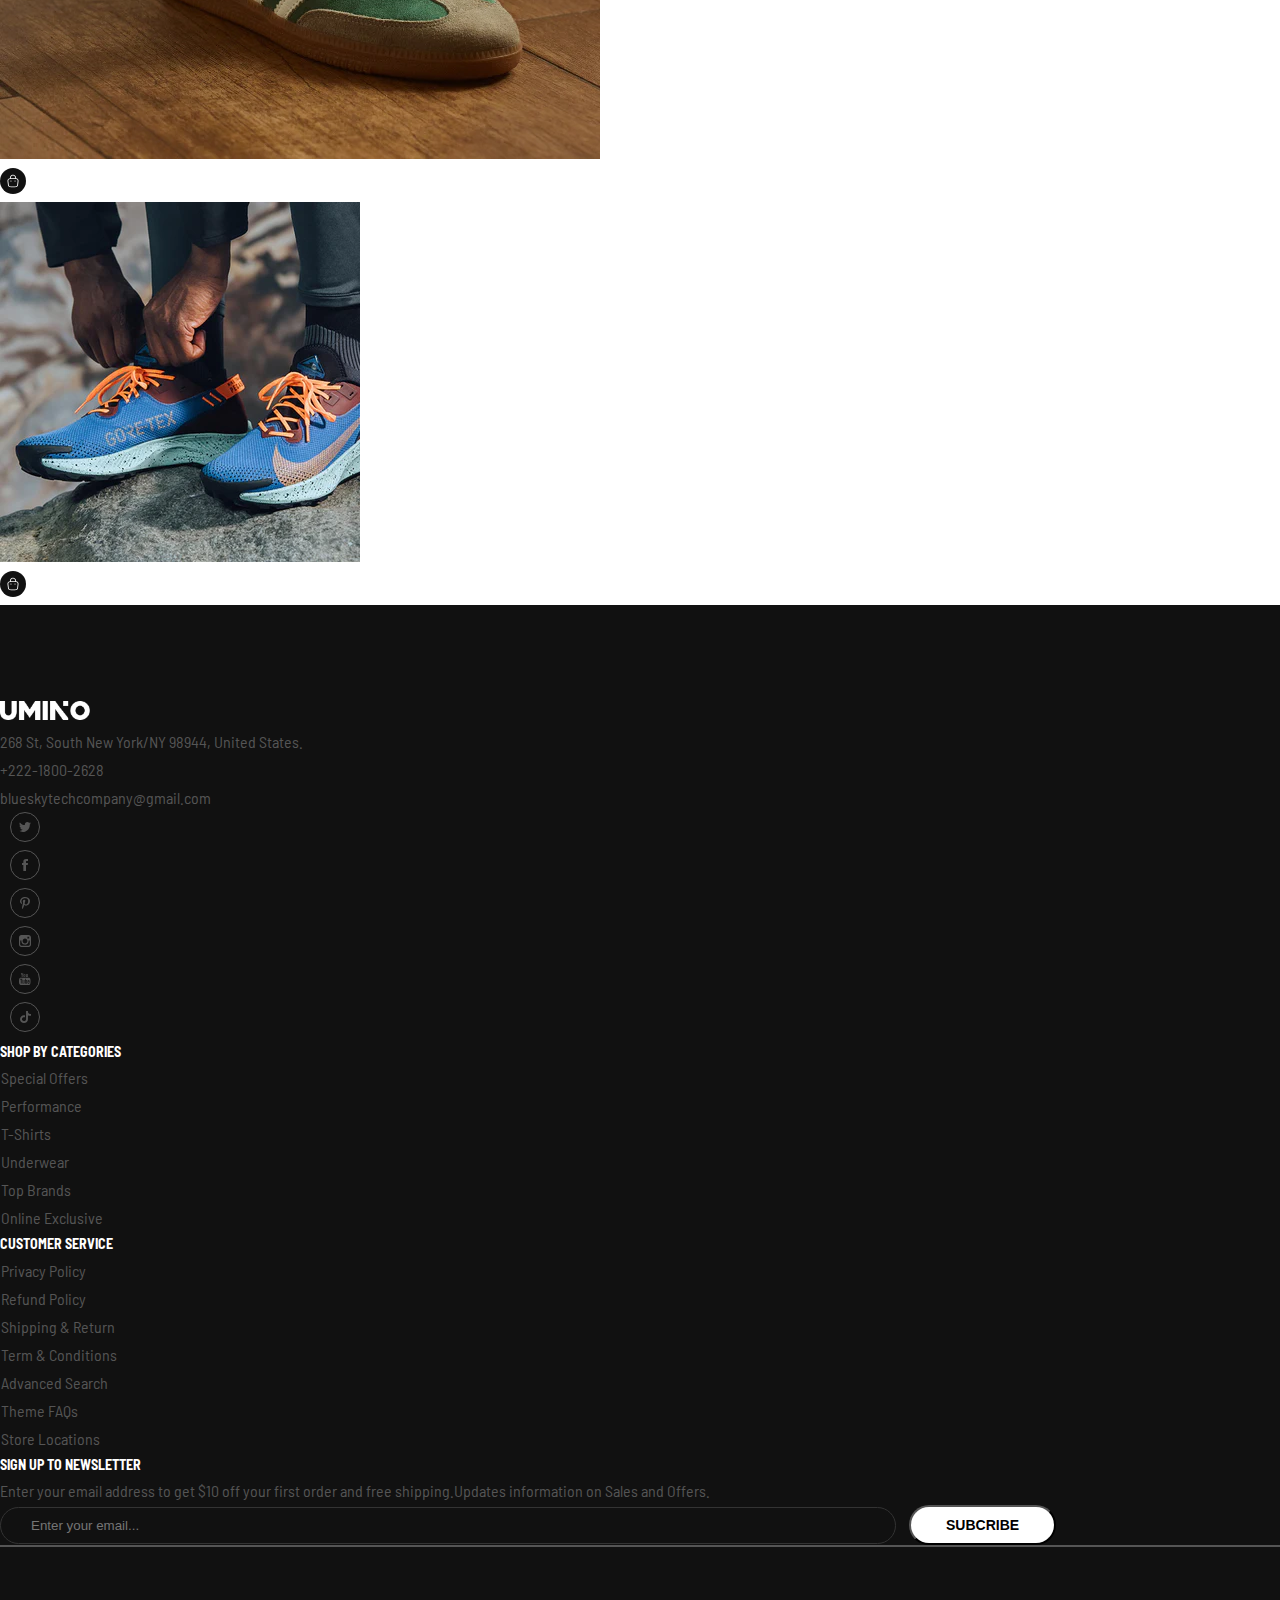
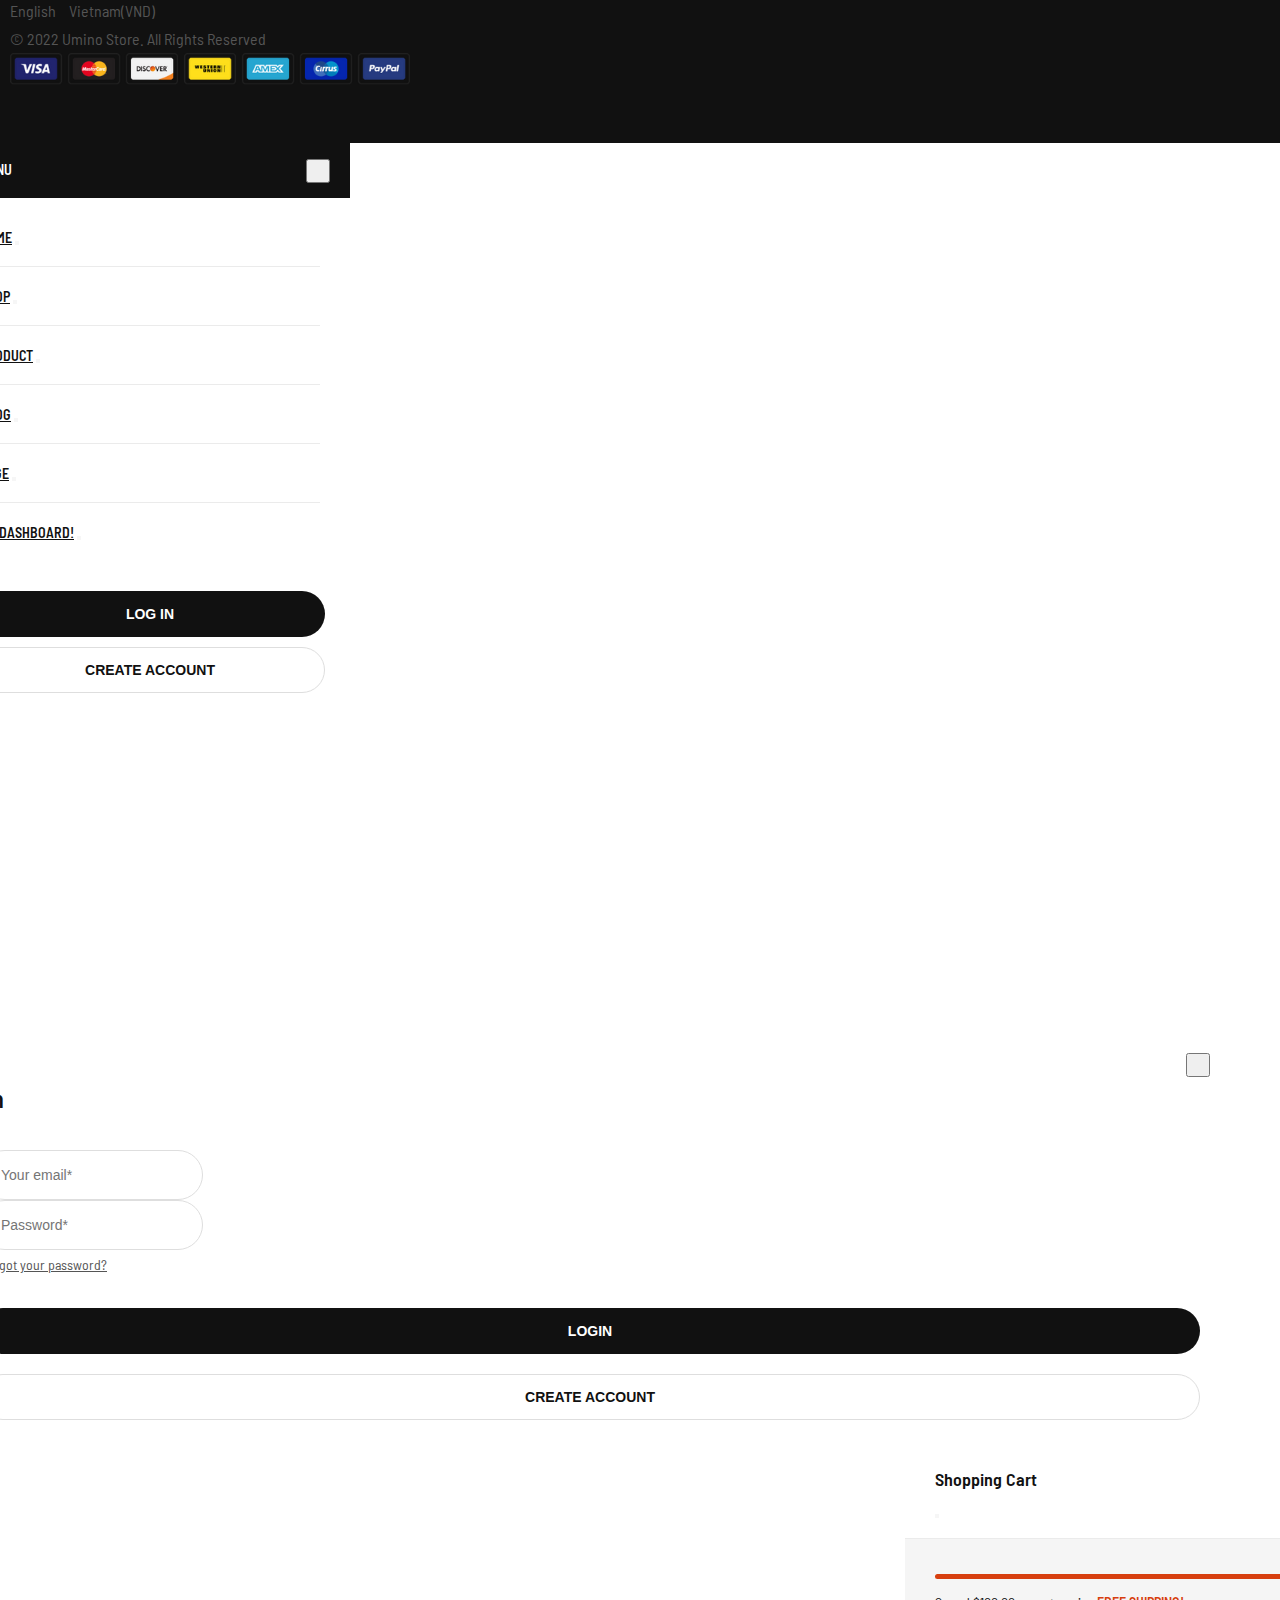
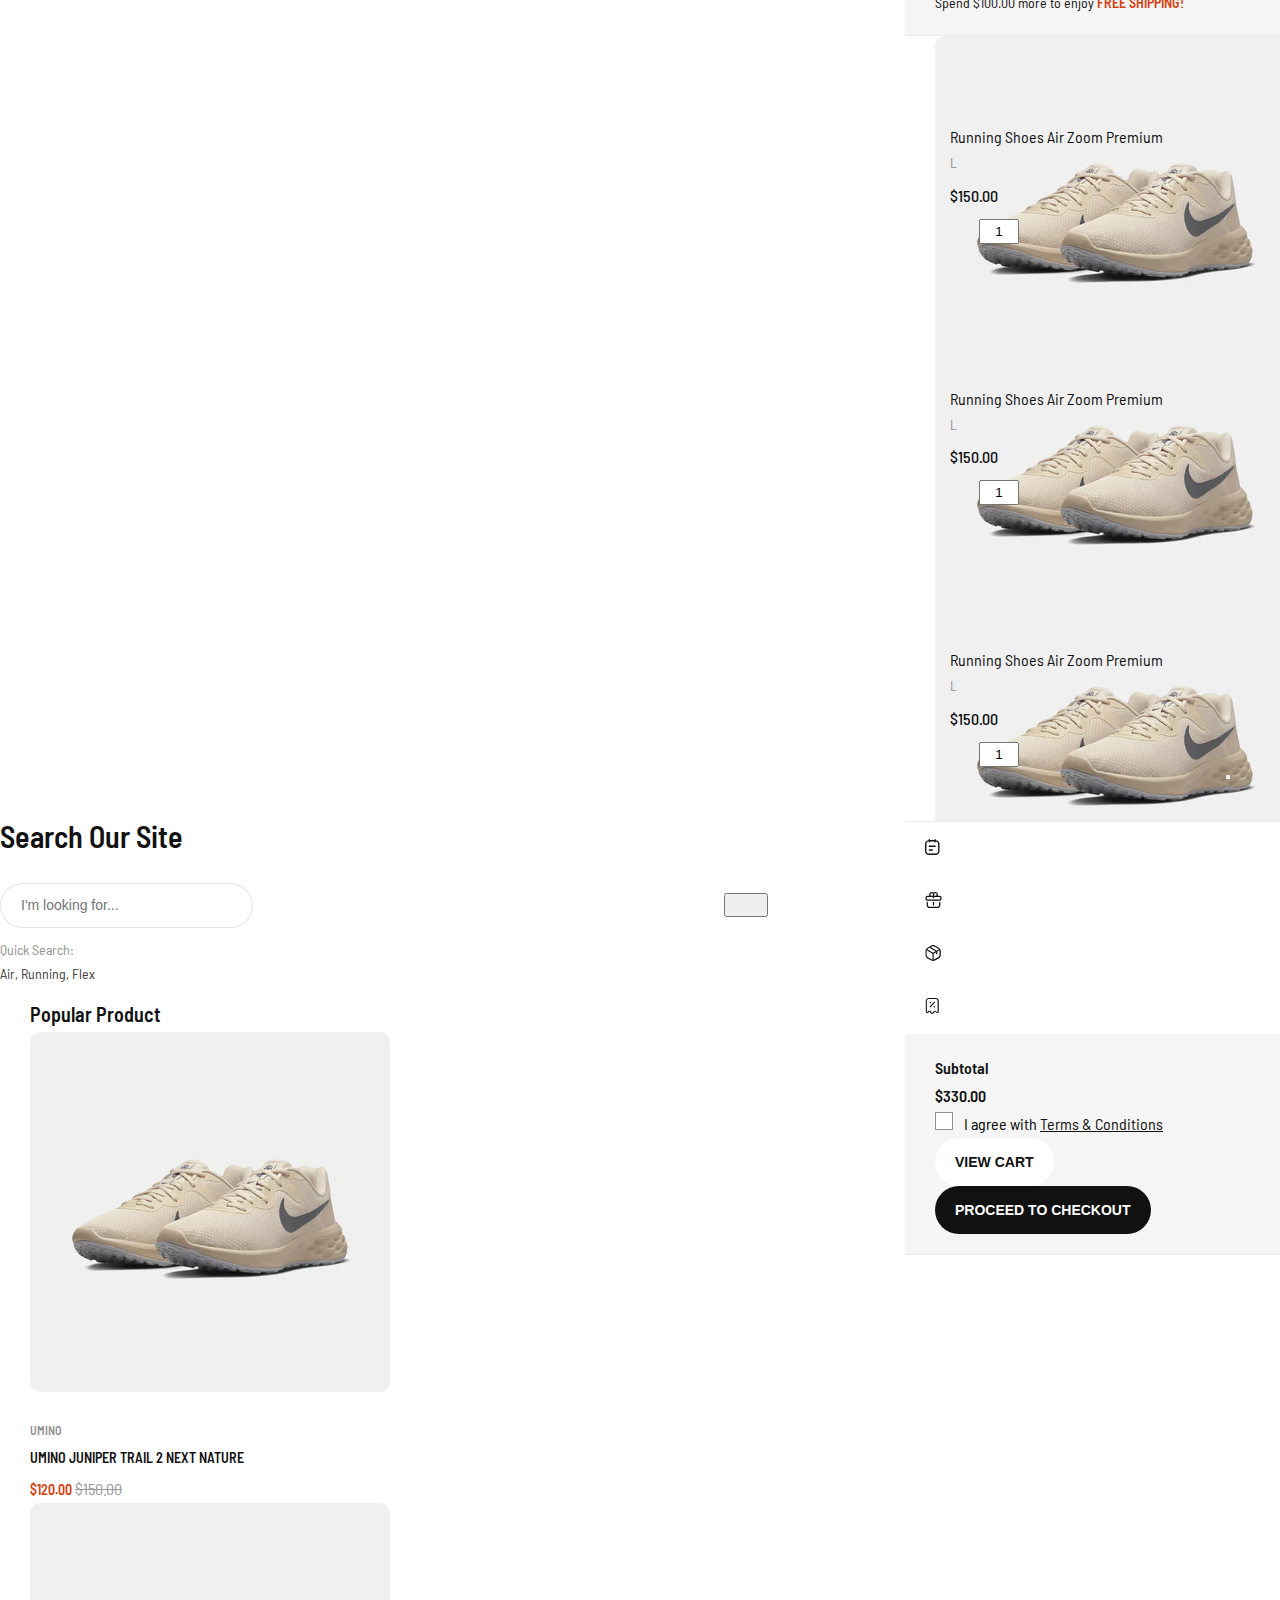
==== commit 7dcac457: "modify modal and render product" ====
--- a/index.html
+++ b/index.html
@@ -39,7 +39,7 @@
                 <div class="container-fluid row">
                     <!-- Toggle icon  -->
                     <div class="col-2 d-lg-none">
-                        <button id="nav-toggle-icon" class="bg-transparent border-0">
+                        <button id="nav-toggle-icon" class="bg-transparent border-0" data-bs-toggle="modal" data-bs-target="#navMobile">
                             <svg width="22" height="14" viewBox="0 0 22 14" fill="currentColor" xmlns="http://www.w3.org/2000/svg">
                                 <path
                                     d="M2 8H20C20.2812 8 20.5156 7.90625 20.7031 7.71875C20.9062 7.51562 21.0078 7.27344 21.0078 6.99219C21.0078 6.72656 20.9062 6.5 20.7031 6.3125C20.5156 6.10938 20.2812 6.00781 20 6.00781H2C1.71875 6.00781 1.47656 6.10938 1.27344 6.3125C1.08594 6.5 0.992188 6.72656 0.992188 6.99219C0.992188 7.27344 1.08594 7.51562 1.27344 7.71875C1.47656 7.90625 1.71875 8 2 8ZM2 2H20C20.2812 2 20.5156 1.90625 20.7031 1.71875C20.9062 1.51563 21.0078 1.27344 21.0078 0.992188C21.0078 0.726562 20.9062 0.5 20.7031 0.3125C20.5156 0.109375 20.2812 0.0078125 20 0.0078125H2C1.71875 0.0078125 1.47656 0.109375 1.27344 0.3125C1.08594 0.5 0.992188 0.726562 0.992188 0.992188C0.992188 1.27344 1.08594 1.51563 1.27344 1.71875C1.47656 1.90625 1.71875 2 2 2ZM2 14H20C20.2812 14 20.5156 13.9062 20.7031 13.7188C20.9062 13.5156 21.0078 13.2734 21.0078 12.9922C21.0078 12.7266 20.9062 12.5 20.7031 12.3125C20.5156 12.1094 20.2812 12.0078 20 12.0078H2C1.71875 12.0078 1.47656 12.1094 1.27344 12.3125C1.08594 12.5 0.992188 12.7266 0.992188 12.9922C0.992188 13.2734 1.08594 13.5156 1.27344 13.7188C1.47656 13.9062 1.71875 14 2 14Z"
@@ -51,7 +51,7 @@
                     <!-- Brand -->
                     <div class="col-8 col-lg-2">
                         <div class="nav-left">
-                            <a class="navbar-brand d-block mx-auto mx-lg-0" href="#">
+                            <a class="navbar-brand d-block mx-auto mx-lg-0" href="../../index.html">
                                 <img src="../../assets/brand/logo.avif" alt="" class="img-fluid" />
                             </a>
                         </div>
@@ -62,7 +62,7 @@
                         <div class="nav-center">
                             <ul class="navbar-nav justify-content-center">
                                 <li class="nav-item">
-                                    <a class="nav-link active" href="./index.html" aria-current="page">Home</a>
+                                    <a class="nav-link active" href="#" aria-current="page">Home</a>
                                 </li>
                                 <li class="nav-item">
                                     <a class="nav-link" href="./app/views/collections.html">Shop</a>
@@ -77,7 +77,7 @@
                                     <a class="nav-link" href="#">Page</a>
                                 </li>
                                 <li class="nav-item">
-                                    <a class="nav-link" href="./app/views/dashboard.html">GO DASHBOARD!</a>
+                                    <a class="nav-link" href="../views/dashboard.html">GO DASHBOARD!</a>
                                 </li>
                             </ul>
                         </div>
@@ -88,7 +88,7 @@
                         <div class="nav-right d-flex justify-content-end">
                             <!-- Search icon  -->
                             <div class="nav-icon d-none d-lg-block">
-                                <button id="navSearch" class="bg-transparent border-0">
+                                <button id="navSearch" class="bg-transparent border-0" data-bs-toggle="modal" data-bs-target="#modalSearch">
                                     <svg width="17" height="17" viewBox="0 0 17 17" fill="currentColor" xmlns="http://www.w3.org/2000/svg">
                                         <path
                                             d="M11.9 11.731C11.8 11.731 11.8 11.731 11.9 11.731C11.8 11.8304 11.8 11.8304 11.8 11.8304C11.3 12.3275 10.7 12.7251 9.9 13.0234C9.2 13.3216 8.4 13.4211 7.6 13.4211C6.8 13.4211 6 13.2222 5.3 12.924C4.6 12.6257 4 12.2281 3.4 11.6316C2.9 11.1345 2.4 10.4386 2.1 9.74269C1.8 9.1462 1.7 8.45029 1.7 7.65497C1.7 6.85965 1.9 6.06433 2.2 5.36842C2.5 4.5731 2.9 3.97661 3.4 3.38012C4 2.88304 4.6 2.48538 5.3 2.18713C6 1.88889 6.8 1.69006 7.6 1.69006C8.4 1.69006 9.2 1.88889 9.9 2.18713C10.6 2.48538 11.3 2.88304 11.8 3.47953C12.3 3.97661 12.7 4.67251 13.1 5.36842C13.4 6.06433 13.6 6.76023 13.6 7.65497C13.6 8.45029 13.4 9.24561 13.1 9.94152C12.8 10.538 12.4 11.1345 11.9 11.731ZM16.7 15.4094L13.6 12.3275C14.1 11.6316 14.5 10.9357 14.8 10.1404C15.1 9.34503 15.2 8.45029 15.2 7.55556C15.2 6.46199 15 5.46784 14.6 4.5731C14.2 3.67836 13.7 2.88304 13 2.18713C12.3 1.49123 11.5 0.994152 10.6 0.596491C9.7 0.19883 8.7 0 7.6 0C6.6 0 5.6 0.19883 4.6 0.596491C3.7 0.994152 2.9 1.49123 2.2 2.18713C1.5 2.88304 1 3.67836 0.6 4.67251C0.2 5.56725 0 6.5614 0 7.65497C0 8.64912 0.2 9.64327 0.6 10.6374C1 11.5322 1.6 12.3275 2.3 13.0234C3 13.7193 3.8 14.2164 4.7 14.7134C5.6 15.0117 6.6 15.2105 7.6 15.2105C8.5 15.2105 9.4 15.1111 10.2 14.8129C11 14.5146 11.8 14.117 12.4 13.6199L15.5 16.7018C15.7 16.9006 15.9 17 16.1 17C16.3 17 16.5 16.9006 16.7 16.7018C16.9 16.5029 17 16.3041 17 16.1053C17 15.807 16.9 15.6082 16.7 15.4094Z"></path>
@@ -98,7 +98,7 @@
 
                             <!-- Login icon  -->
                             <div class="nav-icon d-none d-lg-block">
-                                <button id="loginBtn" class="bg-transparent border-0">
+                                <button id="loginBtn" class="bg-transparent border-0" data-bs-toggle="modal" data-bs-target="#accountModal">
                                     <svg width="17" height="17" viewBox="0 0 17 17" fill="currentColor" xmlns="http://www.w3.org/2000/svg">
                                         <path
                                             d="M16.8927 15.7682C16.0329 14.3137 14.8061 13.1078 13.3338 12.27C11.8614 11.4322 10.1946 10.9914 8.49845 10.9914C6.80225 10.9914 5.13546 11.4322 3.66314 12.27C2.19082 13.1078 0.964024 14.3137 0.104236 15.7682C-0.00102398 15.9568 -0.027822 16.179 0.0295835 16.387C0.0566587 16.493 0.106188 16.592 0.174854 16.6774C0.243521 16.7627 0.329737 16.8325 0.427728 16.8821C0.554141 16.9534 0.697158 16.9903 0.842462 16.9894C0.986554 16.9954 1.12952 16.9616 1.25545 16.8917C1.38138 16.8218 1.48536 16.7185 1.5558 16.5933C2.26752 15.3886 3.2833 14.3898 4.50251 13.6958C5.72172 13.0018 7.10204 12.6367 8.50674 12.6367C9.91144 12.6367 11.2918 13.0018 12.511 13.6958C13.7302 14.3898 14.746 15.3886 15.4577 16.5933C15.5685 16.7806 15.7491 16.9169 15.9603 16.9725C16.1715 17.0281 16.3963 16.9986 16.5858 16.8903C16.6801 16.8403 16.7628 16.7711 16.8285 16.6872C16.8943 16.6034 16.9415 16.5067 16.9673 16.4035C16.998 16.298 17.0072 16.1874 16.9944 16.0783C16.9816 15.9692 16.947 15.8638 16.8927 15.7682Z"></path>
@@ -126,7 +126,7 @@
                                 </button>
                             </div>
                             <div class="nav-icon">
-                                <button id="cartButton" class="bg-transparent border-0">
+                                <button id="cartButton" class="bg-transparent border-0" data-bs-toggle="modal" data-bs-target="#cartModal">
                                     <svg width="21" height="17" viewBox="0 0 21 17" fill="currentColor" xmlns="http://www.w3.org/2000/svg">
                                         <path
                                             d="M14.3699 15.3407C14.1509 15.3407 13.941 15.2535 13.7862 15.0982C13.6314 14.943 13.5444 14.7324 13.5444 14.5128H11.8936C11.8936 15.1715 12.1545 15.8032 12.6189 16.269C13.0832 16.7347 13.7131 16.9964 14.3699 16.9964C15.0266 16.9964 15.6565 16.7347 16.1209 16.269C16.5853 15.8032 16.8462 15.1715 16.8462 14.5128H15.1953C15.1953 14.7324 15.1083 14.943 14.9535 15.0982C14.7987 15.2535 14.5888 15.3407 14.3699 15.3407Z"></path>
@@ -142,524 +142,6 @@
                     </div>
                 </div>
             </nav>
-
-            <!-- Show / hide navbar mobile  -->
-            <div class="navModal">
-                <div class="modalContainer">
-                    <div class="nav-mobile d-flex flex-column">
-                        <div class="nav-header">
-                            <h3>MENU</h3>
-                            <button id="navModalClose" class="nav-close bg-transparent border-0">
-                                <i class="fa-solid fa-xmark"></i>
-                            </button>
-                        </div>
-                        <div class="nav-body">
-                            <ul class="nav-list ps-0">
-                                <li class="nav-item d-flex justify-content-between">
-                                    <a href="./index.html" class="nav-link">Home</a>
-                                    <button class="bg-transparent border-0">
-                                        <i class="fa-solid fa-angle-right"></i>
-                                    </button>
-                                </li>
-                                <li class="nav-item d-flex justify-content-between">
-                                    <a href="./app/views/collections.html" class="nav-link">Shop</a>
-                                    <button class="bg-transparent border-0">
-                                        <i class="fa-solid fa-angle-right"></i>
-                                    </button>
-                                </li>
-                                <li class="nav-item d-flex justify-content-between">
-                                    <a href="" class="nav-link">Product</a>
-                                    <button class="bg-transparent border-0">
-                                        <i class="fa-solid fa-angle-right"></i>
-                                    </button>
-                                </li>
-                                <li class="nav-item d-flex justify-content-between">
-                                    <a href="" class="nav-link">Blog</a>
-                                    <button class="bg-transparent border-0">
-                                        <i class="fa-solid fa-angle-right"></i>
-                                    </button>
-                                </li>
-                                <li class="nav-item d-flex justify-content-between">
-                                    <a href="" class="nav-link">Page</a>
-                                    <button class="bg-transparent border-0">
-                                        <i class="fa-solid fa-angle-right"></i>
-                                    </button>
-                                </li>
-                                <li class="nav-item d-flex justify-content-between">
-                                    <a href="./app/views/dashboard.html" class="nav-link">Go dashboard!</a>
-                                    <button class="bg-transparent border-0">
-                                        <i class="fa-solid fa-angle-right"></i>
-                                    </button>
-                                </li>
-                            </ul>
-                        </div>
-                        <div class="nav-footer">
-                            <div>
-                                <button class="btn btn--primary">LOG IN</button>
-                                <button class="btn btn--secondary">CREATE ACCOUNT</button>
-                            </div>
-                        </div>
-                    </div>
-                </div>
-            </div>
-
-            <!-- Search modal  -->
-            <div class="searchModal">
-                <div class="modalContainer">
-                    <div class="modalHeader text-center mx-auto">
-                        <div class="searchModalClose">
-                            <i class="fa-solid fa-xmark"></i>
-                        </div>
-                        <h3>Search Our Site</h3>
-                        <div class="inputGroup">
-                            <input type="text" class="form-control" placeholder="I'm looking for..." />
-                            <span class="input-group-text bg-transparent border-0"><i class="fa-solid fa-magnifying-glass"></i></span>
-                        </div>
-                        <div>
-                            <span class="search-title">Quick Search:</span>
-                            <span>Air, Running, Flex</span>
-                        </div>
-                    </div>
-                    <div class="modalBody">
-                        <h4 class="mb-0">Popular Product</h4>
-                        <div class="row">
-                            <div class="col-6 col-md-4 col-lg-2 mt-4">
-                                <a href="#" class="card-product-link">
-                                    <div class="card">
-                                        <img class="card-img-top" src="../../assets/img/products_sport_1_1.webp" alt="Title" />
-                                        <div class="card-body">
-                                            <h6 class="product-vendor">UMINO</h6>
-                                            <h4 class="card-title mb-0">UMINO JUNIPER TRAIL 2 NEXT NATURE</h4>
-                                            <div class="product-rating">
-                                                <i class="fa-solid fa-star"></i>
-                                                <i class="fa-solid fa-star"></i>
-                                                <i class="fa-solid fa-star"></i>
-                                                <i class="fa-solid fa-star"></i>
-                                                <i class="fa-solid fa-star"></i>
-                                            </div>
-                                            <div>
-                                                <span class="product-price sale">$120.00</span>
-                                                <span class="product-price-sale">$150.00</span>
-                                            </div>
-                                        </div>
-                                    </div>
-                                </a>
-                            </div>
-                            <div class="col-6 col-md-4 col-lg-2 mt-4">
-                                <a href="#" class="card-product-link">
-                                    <div class="card">
-                                        <img class="card-img-top" src="../../assets/img/products_sport_2_1.webp" alt="Title" />
-                                        <div class="card-body">
-                                            <h6 class="product-vendor">UMINO</h6>
-                                            <h4 class="card-title mb-0">UMINO JUNIPER TRAIL 2 NEXT NATURE</h4>
-                                            <div class="product-rating">
-                                                <i class="fa-solid fa-star"></i>
-                                                <i class="fa-solid fa-star"></i>
-                                                <i class="fa-solid fa-star"></i>
-                                                <i class="fa-solid fa-star"></i>
-                                                <i class="fa-solid fa-star"></i>
-                                            </div>
-                                            <div>
-                                                <span class="product-price">$120.00</span>
-                                            </div>
-                                        </div>
-                                    </div>
-                                </a>
-                            </div>
-                            <div class="col-6 col-md-4 col-lg-2 mt-4">
-                                <a href="#" class="card-product-link">
-                                    <div class="card">
-                                        <img class="card-img-top" src="../../assets/img/products_sport_3_1.webp" alt="Title" />
-                                        <div class="card-body">
-                                            <h6 class="product-vendor">UMINO</h6>
-                                            <h4 class="card-title mb-0">UMINO JUNIPER TRAIL 2 NEXT NATURE</h4>
-                                            <div class="product-rating">
-                                                <i class="fa-solid fa-star"></i>
-                                                <i class="fa-solid fa-star"></i>
-                                                <i class="fa-solid fa-star"></i>
-                                                <i class="fa-solid fa-star"></i>
-                                                <i class="fa-solid fa-star"></i>
-                                            </div>
-                                            <div>
-                                                <span class="product-price sale">$120.00</span>
-                                                <span class="product-price-sale">$150.00</span>
-                                            </div>
-                                        </div>
-                                    </div>
-                                </a>
-                            </div>
-                            <div class="col-6 col-md-4 col-lg-2 mt-4">
-                                <a href="#" class="card-product-link">
-                                    <div class="card">
-                                        <img class="card-img-top" src="../../assets/img/products_sport_4_1.webp" alt="Title" />
-                                        <div class="card-body">
-                                            <h6 class="product-vendor">UMINO</h6>
-                                            <h4 class="card-title mb-0">UMINO JUNIPER TRAIL 2 NEXT NATURE</h4>
-                                            <div class="product-rating">
-                                                <i class="fa-solid fa-star"></i>
-                                                <i class="fa-solid fa-star"></i>
-                                                <i class="fa-solid fa-star"></i>
-                                                <i class="fa-solid fa-star"></i>
-                                                <i class="fa-solid fa-star"></i>
-                                            </div>
-                                            <div>
-                                                <span class="product-price">$120.00</span>
-                                            </div>
-                                        </div>
-                                    </div>
-                                </a>
-                            </div>
-                            <div class="col-6 col-md-4 col-lg-2 mt-4">
-                                <a href="#" class="card-product-link">
-                                    <div class="card">
-                                        <img class="card-img-top" src="../../assets/img/products_sport_7_1.webp" alt="Title" />
-                                        <div class="card-body">
-                                            <h6 class="product-vendor">UMINO</h6>
-                                            <h4 class="card-title mb-0">UMINO JUNIPER TRAIL 2 NEXT NATURE</h4>
-                                            <div class="product-rating">
-                                                <i class="fa-solid fa-star"></i>
-                                                <i class="fa-solid fa-star"></i>
-                                                <i class="fa-solid fa-star"></i>
-                                                <i class="fa-solid fa-star"></i>
-                                                <i class="fa-solid fa-star"></i>
-                                            </div>
-                                            <div>
-                                                <span class="product-price">$120.00</span>
-                                            </div>
-                                        </div>
-                                    </div>
-                                </a>
-                            </div>
-                            <div class="col-6 col-md-4 col-lg-2 mt-4">
-                                <a href="#" class="card-product-link">
-                                    <div class="card">
-                                        <img class="card-img-top" src="../../assets/img/products_sport_6_1.webp" alt="Title" />
-                                        <div class="card-body">
-                                            <h6 class="product-vendor">UMINO</h6>
-                                            <h4 class="card-title mb-0">UMINO JUNIPER TRAIL 2 NEXT NATURE</h4>
-                                            <div class="product-rating">
-                                                <i class="fa-solid fa-star"></i>
-                                                <i class="fa-solid fa-star"></i>
-                                                <i class="fa-solid fa-star"></i>
-                                                <i class="fa-solid fa-star"></i>
-                                                <i class="fa-solid fa-star"></i>
-                                            </div>
-                                            <div>
-                                                <span class="product-price sale">$120.00</span>
-                                                <span class="product-price-sale">$150.00</span>
-                                            </div>
-                                        </div>
-                                    </div>
-                                </a>
-                            </div>
-                        </div>
-                    </div>
-                </div>
-            </div>
-
-            <!-- Cart modal  -->
-            <div class="cartModal">
-                <div id="cartContainer" class="modalContainer d-flex flex-column">
-                    <div class="modal__header d-flex justify-content-between">
-                        <h4>Shopping Cart</h4>
-                        <button id="closeCartIcon" class="bg-transparent border-0">
-                            <i class="fa-solid fa-xmark"></i>
-                        </button>
-                    </div>
-                    <div class="cart-process">
-                        <div class="truck-process">
-                            <div class="truck-icon">
-                                <i class="fa-solid fa-truck-fast"></i>
-                            </div>
-                        </div>
-                        <p>Spend $100.00 more to enjoy <span>FREE SHIPPING!</span></p>
-                    </div>
-                    <div class="cart-list">
-                        <!-- <div class="text-center cart-empty-notice">
-                            <svg
-                                width="62"
-                                height="69"
-                                viewBox="0 0 62 69"
-                                fill="none"
-                                xmlns="http://www.w3.org/2000/svg">
-                                <path
-                                    fill-rule="evenodd"
-                                    clip-rule="evenodd"
-                                    d="M2.08737 28.4645C2.08737 28.4645 2.08737 28.4645 2.08737 28.4645L2.73622 31.7945C2.84185 32.3366 2.48803 32.8616 1.94594 32.9673C1.40385 33.0729 0.878769 32.7191 0.773143 32.177L0.124283 28.847C-0.665369 24.7938 2.40693 21 6.52744 21H55.4733C59.5451 21 62.6061 24.7104 61.898 28.7297L55.7575 63.5715C55.2054 66.7055 52.5032 69 49.3328 69H13.9327C10.8871 69 8.25497 66.8784 7.57386 63.8981C7.57386 63.8981 7.57386 63.8981 7.57386 63.8981L6.61662 59.71C6.49356 59.1716 6.83027 58.6354 7.36867 58.5123C7.90707 58.3893 8.44328 58.726 8.56634 59.2644L9.52358 63.4524C9.99963 65.5355 11.8324 67 13.9327 67H49.3328C51.5189 67 53.4017 65.416 53.7878 63.2245L59.9283 28.3827C60.4248 25.565 58.2786 23 55.4733 23H6.52744C3.68849 23 1.53379 25.623 2.08737 28.4645Z"
-                                    fill="#DEDEDE"></path>
-                                <path
-                                    d="M28.9027 2.47902C29.391 1.74918 29.1972 0.760308 28.4699 0.27033C27.7425 -0.219647 26.7571 -0.0251418 26.2688 0.704705L9.76598 25.3734C9.2777 26.1032 9.47153 27.0921 10.1988 27.5821C10.9262 28.072 11.9116 27.8775 12.3999 27.1477L28.9027 2.47902Z"
-                                    fill="#DEDEDE"></path>
-                                <path
-                                    d="M49.6341 26.9818C50.3923 27.422 51.3625 27.162 51.8014 26.401C52.2397 25.6401 51.9806 24.6664 51.2224 24.2262L31.0853 12.5365C30.327 12.0963 29.3567 12.3563 28.9181 13.1173C28.4794 13.8781 28.7385 14.8518 29.4967 15.292L49.6341 26.9818Z"
-                                    fill="#DEDEDE"></path>
-                                <path
-                                    fill-rule="evenodd"
-                                    clip-rule="evenodd"
-                                    d="M31.0099 46.9028C30.7467 46.9639 30.423 47.2225 30.2155 47.4984C29.7609 48.1028 28.9649 48.1704 28.4376 47.6495C27.9102 47.1285 27.8512 46.2162 28.3058 45.6118C28.7285 45.0498 29.5089 44.3029 30.5098 44.0707C31.0378 43.9482 31.6328 43.9702 32.2308 44.2541C32.8242 44.5358 33.335 45.0345 33.7603 45.7078C34.1687 46.354 34.0425 47.2573 33.4786 47.7253C32.9147 48.1933 32.1266 48.0487 31.7183 47.4024C31.5084 47.0702 31.3454 46.9614 31.266 46.9237C31.1911 46.8882 31.114 46.8787 31.0099 46.9028Z"
-                                    fill="#DEDEDE"></path>
-                                <path
-                                    d="M22.5 42C23.3284 42 24 41.3284 24 40.5C24 39.6716 23.3284 39 22.5 39C21.6716 39 21 39.6716 21 40.5C21 41.3284 21.6716 42 22.5 42Z"
-                                    fill="#DEDEDE"></path>
-                                <path
-                                    d="M39.5 42C40.3287 42 41 41.3284 41 40.5C41 39.6716 40.3287 39 39.5 39C38.6713 39 38 39.6716 38 40.5C38 41.3284 38.6713 42 39.5 42Z"
-                                    fill="#DEDEDE"></path>
-                            </svg>
-                            <p class="heading mt-3">Your cart is empty.</p>
-                            <p class="text">You may check out all the available products and buy some in the shop.</p>
-                            <button class="btn btn--large btn--primary">RETURN TO SHOP</button>
-                        </div> -->
-
-                        <div class="product-item mt-3">
-                            <div class="card mb-3 border-0">
-                                <div class="d-flex">
-                                    <div class="product-img">
-                                        <img src="../../assets/img/products_sport_1_1.webp" class="img-fluid" alt="Card title" />
-                                    </div>
-                                    <div class="product-info">
-                                        <div class="card-body p-0">
-                                            <h5 class="product-title mb-0">Running Shoes Air Zoom Premium</h5>
-                                            <p class="product-size mb-0">L</p>
-                                            <p class="product-price">$150.00</p>
-                                            <form id="product-qty" class="product-qty d-flex align-items-center" action="#">
-                                                <button class="qty-down">
-                                                    <i class="fa-solid fa-minus"></i>
-                                                </button>
-                                                <input type="text" value="1" class="qty-value bg-transparent border-0" />
-                                                <button class="qty-up">
-                                                    <i class="fa-solid fa-plus"></i>
-                                                </button>
-                                            </form>
-                                        </div>
-                                    </div>
-                                    <div class="product-btn">
-                                        <button class="product-del bg-transparent border-0 d-block mb-2">
-                                            <i class="fa-regular fa-trash-can"></i>
-                                        </button>
-                                        <button class="product-edit bg-transparent border-0 d-block">
-                                            <i class="fa-regular fa-pen-to-square"></i>
-                                        </button>
-                                    </div>
-                                </div>
-                            </div>
-                        </div>
-                        <div class="product-item mt-3">
-                            <div class="card mb-3 border-0">
-                                <div class="d-flex">
-                                    <div class="product-img">
-                                        <img src="../../assets/img/products_sport_1_1.webp" class="img-fluid" alt="Card title" />
-                                    </div>
-                                    <div class="product-info">
-                                        <div class="card-body p-0">
-                                            <h5 class="product-title mb-0">Running Shoes Air Zoom Premium</h5>
-                                            <p class="product-size mb-0">L</p>
-                                            <p class="product-price">$150.00</p>
-                                            <form id="product-qty" class="product-qty d-flex align-items-center" action="#">
-                                                <button class="qty-down">
-                                                    <i class="fa-solid fa-minus"></i>
-                                                </button>
-                                                <input type="text" value="1" class="qty-value bg-transparent border-0" />
-                                                <button class="qty-up">
-                                                    <i class="fa-solid fa-plus"></i>
-                                                </button>
-                                            </form>
-                                        </div>
-                                    </div>
-                                    <div class="product-btn">
-                                        <button class="product-del bg-transparent border-0 d-block mb-2">
-                                            <i class="fa-regular fa-trash-can"></i>
-                                        </button>
-                                        <button class="product-edit bg-transparent border-0 d-block">
-                                            <i class="fa-regular fa-pen-to-square"></i>
-                                        </button>
-                                    </div>
-                                </div>
-                            </div>
-                        </div>
-                        <div class="product-item mt-3">
-                            <div class="card mb-3 border-0">
-                                <div class="d-flex">
-                                    <div class="product-img">
-                                        <img src="../../assets/img/products_sport_1_1.webp" class="img-fluid" alt="Card title" />
-                                    </div>
-                                    <div class="product-info">
-                                        <div class="card-body p-0">
-                                            <h5 class="product-title mb-0">Running Shoes Air Zoom Premium</h5>
-                                            <p class="product-size mb-0">L</p>
-                                            <p class="product-price">$150.00</p>
-                                            <form id="product-qty" class="product-qty d-flex align-items-center" action="#">
-                                                <button class="qty-down">
-                                                    <i class="fa-solid fa-minus"></i>
-                                                </button>
-                                                <input type="text" value="1" class="qty-value bg-transparent border-0" />
-                                                <button class="qty-up">
-                                                    <i class="fa-solid fa-plus"></i>
-                                                </button>
-                                            </form>
-                                        </div>
-                                    </div>
-                                    <div class="product-btn">
-                                        <button class="product-del bg-transparent border-0 d-block mb-2">
-                                            <i class="fa-regular fa-trash-can"></i>
-                                        </button>
-                                        <button class="product-edit bg-transparent border-0 d-block">
-                                            <i class="fa-regular fa-pen-to-square"></i>
-                                        </button>
-                                    </div>
-                                </div>
-                            </div>
-                        </div>
-                    </div>
-                    <div class="cart-checkout">
-                        <div class="discount row text-center">
-                            <div class="col">
-                                <button>
-                                    <svg width="15" height="16" viewBox="0 0 15 16" fill="none" xmlns="http://www.w3.org/2000/svg">
-                                        <path
-                                            d="M10.8642 1.18519V0.691358C10.8642 0.296296 10.5679 0 10.1728 0C9.77778 0 9.48148 0.395062 9.48148 0.691358V1.08642H5.03704V0.691358C5.03704 0.395062 4.74074 0 4.34568 0C3.95062 0 3.65432 0.395062 3.65432 0.691358V1.18519C1.28395 1.38272 0 2.96296 0 5.4321V11.6543C0 14.4198 1.58025 16 4.34568 16H10.1728C12.9383 16 14.5185 14.4198 14.5185 11.6543V5.4321C14.5185 2.96296 13.2346 1.38272 10.8642 1.18519ZM4.34568 3.55556C4.64198 3.55556 5.03704 3.25926 5.03704 2.8642V2.46914H9.48148V2.8642C9.48148 3.25926 9.87654 3.55556 10.1728 3.55556C10.4691 3.55556 10.8642 3.25926 10.8642 2.8642V2.46914C12.4444 2.66667 13.1358 3.65432 13.1358 5.4321V11.6543C13.1358 13.7284 12.1481 14.6173 10.1728 14.6173H4.34568C2.27161 14.6173 1.38272 13.6296 1.38272 11.6543V5.33333C1.38272 3.55556 2.07407 2.5679 3.65432 2.37037V2.76543C3.65432 3.25926 3.95062 3.55556 4.34568 3.55556Z"
-                                            fill="#111111"></path>
-                                        <path
-                                            d="M4.34565 8.00019H10.1728C10.4691 8.00019 10.8642 7.7039 10.8642 7.30884C10.8642 6.91377 10.4691 6.61748 10.1728 6.61748H4.34565C3.95059 6.61748 3.6543 6.91377 3.6543 7.30884C3.6543 7.7039 4.04936 8.00019 4.34565 8.00019Z"
-                                            fill="#111111"></path>
-                                        <path
-                                            d="M7.30862 10.2715H4.34565C3.95059 10.2715 3.6543 10.5678 3.6543 10.9629C3.6543 11.3579 4.04936 11.6542 4.34565 11.6542H7.30862C7.60491 11.6542 7.99998 11.3579 7.99998 10.9629C7.99998 10.5678 7.60491 10.2715 7.30862 10.2715Z"
-                                            fill="#111111"></path>
-                                    </svg>
-                                </button>
-                            </div>
-                            <div class="col">
-                                <button>
-                                    <svg width="17" height="16" viewBox="0 0 17 16" fill="none" xmlns="http://www.w3.org/2000/svg">
-                                        <path
-                                            d="M9.14355 10.375C9.14355 10.0298 8.86374 9.75 8.51855 9.75C8.17337 9.75 7.89355 10.0298 7.89355 10.375V12.875C7.89355 13.2202 8.17337 13.5 8.51855 13.5C8.86374 13.5 9.14355 13.2202 9.14355 12.875V10.375Z"
-                                            fill="#111111"></path>
-                                        <path
-                                            d="M2.26855 9.75C1.92337 9.75 1.64355 10.0298 1.64355 10.375V12.875C1.64355 14.5981 3.04543 16 4.76855 16H12.2686C13.9917 16 15.3936 14.5981 15.3936 12.875V10.375C15.3936 10.0298 15.1137 9.75 14.7686 9.75C14.4234 9.75 14.1436 10.0298 14.1436 10.375V12.875C14.1436 13.9089 13.3024 14.75 12.2686 14.75H4.76855C3.73468 14.75 2.89355 13.9089 2.89355 12.875V10.375C2.89355 10.0298 2.61374 9.75 2.26855 9.75Z"
-                                            fill="#111111"></path>
-                                        <path
-                                            d="M2.39355 8.75H14.6436C15.6774 8.75 16.5186 7.90887 16.5186 6.875V5.625C16.5186 4.59113 15.6774 3.75 14.6436 3.75H12.5572C12.7707 3.38197 12.8936 2.95519 12.8936 2.5C12.8936 1.1215 11.7721 0 10.3936 0C9.6474 0 8.97702 0.329 8.51855 0.849031C8.06009 0.329 7.38971 0 6.64355 0C5.26505 0 4.14355 1.1215 4.14355 2.5C4.14355 2.95519 4.26643 3.38197 4.4799 3.75H2.39355C1.35968 3.75 0.518555 4.59113 0.518555 5.625V6.875C0.518555 7.90887 1.35968 8.75 2.39355 8.75ZM10.3936 1.25C11.0828 1.25 11.6436 1.81075 11.6436 2.5C11.6436 3.18925 11.0828 3.75 10.3936 3.75H9.14355V2.5C9.14355 1.81075 9.7043 1.25 10.3936 1.25ZM5.39355 2.5C5.39355 1.81075 5.9543 1.25 6.64355 1.25C7.3328 1.25 7.89355 1.81075 7.89355 2.5V3.75H6.64355C5.9543 3.75 5.39355 3.18925 5.39355 2.5ZM1.76855 5.625C1.76855 5.28038 2.04893 5 2.39355 5H7.89355V5.625C7.89355 5.97019 8.17337 6.25 8.51855 6.25C8.86374 6.25 9.14355 5.97019 9.14355 5.625V5H14.6436C14.9882 5 15.2686 5.28038 15.2686 5.625V6.875C15.2686 7.21962 14.9882 7.5 14.6436 7.5H2.39355C2.04893 7.5 1.76855 7.21962 1.76855 6.875V5.625Z"
-                                            fill="#111111"></path>
-                                    </svg>
-                                </button>
-                            </div>
-                            <div class="col">
-                                <button>
-                                    <svg width="16" height="16" viewBox="0 0 16 16" fill="none" xmlns="http://www.w3.org/2000/svg">
-                                        <path
-                                            d="M13.7633 2.65861L9.8962 0.435045C8.83275 -0.145015 7.28593 -0.145015 6.31916 0.435045L2.45209 2.65861C1.38865 3.23867 0.518555 4.68882 0.518555 5.94562V10.1027C0.518555 11.3595 1.38865 12.713 2.45209 13.3897L6.31916 15.6133C6.80254 15.9033 7.47928 16 8.15602 16C8.83275 16 9.41282 15.9033 9.99288 15.6133L13.8599 13.3897C14.9234 12.8097 15.7935 11.3595 15.7935 10.1027V5.84894C15.6968 4.68882 14.8267 3.23867 13.7633 2.65861ZM6.80254 1.49849C7.09257 1.30514 7.57596 1.20846 8.05934 1.20846C8.54272 1.20846 8.92943 1.30514 9.31614 1.49849L13.1832 3.72205C13.4732 3.81873 13.6666 4.10876 13.8599 4.39879L11.7331 5.65559L5.7391 2.07855L6.80254 1.49849ZM2.93547 3.62538L4.57898 2.65861L10.5729 6.13897L8.05934 7.6858L2.16206 4.30212C2.35541 4.01208 2.64544 3.81873 2.93547 3.62538ZM2.93547 12.2296C2.25874 11.8429 1.582 10.7795 1.582 10.006V5.84894C1.582 5.65559 1.582 5.46224 1.67868 5.26888L7.47928 8.65257V14.6465C7.18925 14.6465 6.9959 14.5498 6.80254 14.4532L2.93547 12.2296ZM14.5367 10.006C14.5367 10.7795 13.9566 11.8429 13.1832 12.2296L9.31614 14.3565C9.12279 14.4532 8.92943 14.5498 8.6394 14.5498V8.65257L11.153 7.20242V8.84592C11.153 9.13595 11.443 9.42598 11.7331 9.42598C12.0231 9.42598 12.3131 9.13595 12.3131 8.84592V6.52568L14.44 5.26888C14.44 5.55891 14.5367 5.75227 14.5367 5.84894V10.006Z"
-                                            fill="#111111"></path>
-                                    </svg>
-                                </button>
-                            </div>
-                            <div class="col">
-                                <button>
-                                    <svg width="14" height="16" viewBox="0 0 14 16" fill="none" xmlns="http://www.w3.org/2000/svg">
-                                        <path
-                                            d="M7.29346 16C7.00706 15.9883 6.72673 15.9091 6.47284 15.7681C6.21895 15.6272 5.99788 15.428 5.82572 15.1852L5.12679 14.1481C4.98766 13.9584 4.78953 13.8272 4.56765 13.7778C4.45827 13.772 4.34932 13.7962 4.25136 13.8481C4.1534 13.9 4.06975 13.9778 4.00851 14.0741C3.03002 15.1852 2.2612 15.1111 1.84184 14.963C1.42249 14.8148 0.793457 14.2963 0.793457 12.6667V4.2963C0.793457 1.03704 1.70206 0 4.63754 0H9.94937C11.487 0 12.3257 0.222222 12.9547 0.888889C13.5838 1.55556 13.7935 2.51852 13.7935 4.2963V12.6667C13.7935 14.2963 13.1644 14.8148 12.7451 14.963C12.3257 15.1111 11.6268 15.1852 10.5784 14.0741C10.5172 13.9778 10.4335 13.9 10.3356 13.8481C10.2376 13.7962 10.1286 13.772 10.0193 13.7778C9.9045 13.786 9.79343 13.8241 9.69589 13.8887C9.59836 13.9533 9.51737 14.0424 9.46012 14.1481L8.7612 15.1111C8.60326 15.3747 8.38702 15.5934 8.13124 15.7483C7.87547 15.9032 7.58788 15.9896 7.29346 16ZM4.56765 12.6667H4.63754C4.90409 12.6807 5.16362 12.762 5.39459 12.9037C5.62555 13.0454 5.82127 13.2435 5.9655 13.4815L6.66442 14.5185C6.72711 14.6257 6.81457 14.7142 6.91854 14.7755C7.0225 14.8369 7.13952 14.869 7.25851 14.869C7.3775 14.869 7.49452 14.8369 7.59848 14.7755C7.70245 14.7142 7.78992 14.6257 7.8526 14.5185L8.55152 13.5556C8.88599 13.1219 9.35808 12.8322 9.87948 12.7407C10.1438 12.7402 10.4052 12.7993 10.6462 12.9143C10.8873 13.0292 11.1024 13.1974 11.2773 13.4074C11.8365 14 12.1859 14.0741 12.2558 14C12.3257 13.9259 12.6053 13.4815 12.6053 12.7407V4.2963C12.6053 2.88889 12.4655 2.07407 12.0461 1.62963C11.6268 1.18519 10.9978 1.11111 9.80959 1.11111H4.63754C2.33109 1.11111 1.84184 1.62963 1.84184 4.2963V12.6667C1.84184 13.4074 2.05152 13.8519 2.19131 13.9259C2.33109 14 2.68055 13.9259 3.1698 13.3333C3.34923 13.1292 3.56528 12.9651 3.80531 12.8507C4.04534 12.7362 4.30452 12.6736 4.56765 12.6667Z"
-                                            fill="#111111"></path>
-                                        <path
-                                            d="M5.19654 9.33342C5.06689 9.33089 4.9426 9.2782 4.84707 9.18527C4.7455 9.07701 4.68848 8.93054 4.68848 8.77786C4.68848 8.62518 4.7455 8.47871 4.84707 8.37045L9.04062 3.92601C9.08956 3.86574 9.14971 3.81682 9.2173 3.78232C9.2849 3.74782 9.35848 3.72848 9.43346 3.7255C9.50843 3.72253 9.58318 3.73599 9.65302 3.76504C9.72286 3.79409 9.78629 3.8381 9.83934 3.89432C9.89239 3.95055 9.93392 4.01777 9.96133 4.09179C9.98874 4.16581 10.0014 4.24503 9.99863 4.32449C9.99582 4.40395 9.97757 4.48193 9.94502 4.55357C9.91246 4.62521 9.86631 4.68896 9.80944 4.74082L5.61589 9.18527C5.48839 9.26743 5.34505 9.31807 5.19654 9.33342Z"
-                                            fill="#111111"></path>
-                                        <path
-                                            d="M9.39033 9.48148C9.20496 9.48148 9.02719 9.40344 8.89612 9.26452C8.76504 9.12561 8.69141 8.9372 8.69141 8.74074C8.69141 8.54428 8.76504 8.35587 8.89612 8.21696C9.02719 8.07804 9.20496 8 9.39033 8C9.5757 8 9.75347 8.07804 9.88455 8.21696C10.0156 8.35587 10.0893 8.54428 10.0893 8.74074C10.0893 8.9372 10.0156 9.12561 9.88455 9.26452C9.75347 9.40344 9.5757 9.48148 9.39033 9.48148Z"
-                                            fill="#111111"></path>
-                                        <path
-                                            d="M5.19645 5.40732C5.10307 5.41386 5.00944 5.39919 4.92185 5.36428C4.83425 5.32937 4.7547 5.27503 4.68852 5.20489C4.62235 5.13476 4.57107 5.05045 4.53813 4.95761C4.50519 4.86477 4.49135 4.76555 4.49753 4.66658C4.49135 4.56761 4.50519 4.46838 4.53813 4.37554C4.57107 4.2827 4.62235 4.19839 4.68852 4.12826C4.7547 4.05812 4.83425 4.00378 4.92185 3.96887C5.00944 3.93396 5.10307 3.91929 5.19645 3.92584C5.28983 3.91929 5.38346 3.93396 5.47106 3.96887C5.55866 4.00378 5.63821 4.05812 5.70438 4.12826C5.77056 4.19839 5.82183 4.2827 5.85477 4.37554C5.88771 4.46838 5.90155 4.56761 5.89538 4.66658C5.90155 4.76555 5.88771 4.86477 5.85477 4.95761C5.82183 5.05045 5.77056 5.13476 5.70438 5.20489C5.63821 5.27503 5.55866 5.32937 5.47106 5.36428C5.38346 5.39919 5.28983 5.41386 5.19645 5.40732Z"
-                                            fill="#111111"></path>
-                                    </svg>
-                                </button>
-                            </div>
-                        </div>
-                        <div class="subtotal">
-                            <div class="price d-flex justify-content-between">
-                                <h4 class="mb-0">Subtotal</h4>
-                                <p>$330.00</p>
-                            </div>
-                            <div class="policy d-flex align-items-center">
-                                <input type="checkbox" name="cart-policy" id="cart-policy" class="d-flex align-items-center text-center" />
-                                <label for="cart-policy"> I agree with <a href="#" class="cart-policy-link">Terms & Conditions</a></label>
-                            </div>
-                            <div class="mt-3">
-                                <button class="w-100 btn btn--secondary">VIEW CART</button>
-                            </div>
-                            <div class="mt-2">
-                                <button class="w-100 btn btn--primary">PROCEED TO CHECKOUT</button>
-                            </div>
-                        </div>
-                    </div>
-                </div>
-            </div>
-
-            <!-- Login modal  -->
-            <div class="loginModal">
-                <!-- Login  -->
-                <div id="login" class="modalContainer login">
-                    <div class="modal__header text-center">
-                        <h4 class="mb-0">Login</h4>
-                        <button id="closeLoginIcon" class="closeLoginIcon bg-transparent border-0">
-                            <i class="fa-solid fa-xmark"></i>
-                        </button>
-                    </div>
-                    <form action="" class="modal_body">
-                        <div class="mb-3 form-group">
-                            <input type="text" class="form-control" name="" id="" aria-describedby="helpId" placeholder="Your email*" />
-                            <small id="helpId" class="form-message"></small>
-                        </div>
-                        <div class="mb-3 form-group">
-                            <input type="text" class="form-control" name="" id="" aria-describedby="helpId" placeholder="Password*" />
-                            <small id="helpId" class="form-message"></small>
-                        </div>
-                        <a href="#" class="login_forgot text-decoration-none">Forgot your password?</a>
-                        <div class="login__button">
-                            <div>
-                                <button class="btn btn--primary">LOGIN</button>
-                            </div>
-                            <div>
-                                <button id="register__btn" class="btn btn--secondary">CREATE ACCOUNT</button>
-                            </div>
-                        </div>
-                    </form>
-                </div>
-
-                <!-- Register -->
-                <div id="register" class="modalContainer">
-                    <div class="modal__header text-center">
-                        <h4 class="mb-0">Create Account</h4>
-                        <button id="closeRegisterIcon" class="closeLoginIcon bg-transparent border-0">
-                            <i class="fa-solid fa-xmark"></i>
-                        </button>
-                    </div>
-                    <form action="" class="modal_body">
-                        <div class="mb-3 form-group">
-                            <input type="text" class="form-control" name="" id="" aria-describedby="helpId" placeholder="First name" />
-                            <small id="helpId" class="form-message"></small>
-                        </div>
-                        <div class="mb-3 form-group">
-                            <input type="text" class="form-control" name="" id="" aria-describedby="helpId" placeholder="Last name" />
-                            <small id="helpId" class="form-message"></small>
-                        </div>
-                        <div class="mb-3 form-group">
-                            <input type="text" class="form-control" name="" id="" aria-describedby="helpId" placeholder="Your email*" />
-                            <small id="helpId" class="form-message"></small>
-                        </div>
-                        <div class="mb-3 form-group">
-                            <input type="text" class="form-control" name="" id="" aria-describedby="helpId" placeholder="Password*" />
-                            <small id="helpId" class="form-message"></small>
-                        </div>
-                        <a href="#" class="login_forgot text-decoration-none"
-                            >Your personal data will be used to support your experience throughout this website, to manage access to your account and for other purposes described in our privacy policy.</a
-                        >
-                        <div class="login__button">
-                            <div>
-                                <button type="button" class="btn btn--primary">LOGIN</button>
-                            </div>
-                            <div>
-                                <button type="button" class="btn btn--secondary">CREATE ACCOUNT</button>
-                            </div>
-                        </div>
-                    </form>
-                </div>
-            </div>
         </header>
 
         <!-- CAROUSEL  -->
@@ -1946,6 +1428,559 @@
                 </div>
             </div>
         </footer>
+
+        <!-- ======================== NAVBAR MOBILE MODAL ========================= -->
+
+        <div class="modal fade" id="navMobile" tabindex="-1" role="dialog" aria-labelledby="modalTitleId" aria-hidden="true">
+            <div class="modal-dialog modal-dialog-scrollable modal-dialog-centered" role="document">
+                <div class="modal-content">
+                    <div class="nav-mobile d-flex flex-column">
+                        <div class="nav-header">
+                            <h3>MENU</h3>
+                            <button id="navModalClose" class="nav-close bg-transparent border-0" data-bs-dismiss="modal">
+                                <i class="fa-solid fa-xmark"></i>
+                            </button>
+                        </div>
+                        <div class="nav-body">
+                            <ul class="nav-list ps-0">
+                                <li class="nav-item d-flex justify-content-between">
+                                    <a href="#" class="nav-link">Home</a>
+                                    <button class="bg-transparent border-0">
+                                        <i class="fa-solid fa-angle-right"></i>
+                                    </button>
+                                </li>
+                                <li class="nav-item d-flex justify-content-between">
+                                    <a href="./app/views/collections.html" class="nav-link">Shop</a>
+                                    <button class="bg-transparent border-0">
+                                        <i class="fa-solid fa-angle-right"></i>
+                                    </button>
+                                </li>
+                                <li class="nav-item d-flex justify-content-between">
+                                    <a href="" class="nav-link">Product</a>
+                                    <button class="bg-transparent border-0">
+                                        <i class="fa-solid fa-angle-right"></i>
+                                    </button>
+                                </li>
+                                <li class="nav-item d-flex justify-content-between">
+                                    <a href="" class="nav-link">Blog</a>
+                                    <button class="bg-transparent border-0">
+                                        <i class="fa-solid fa-angle-right"></i>
+                                    </button>
+                                </li>
+                                <li class="nav-item d-flex justify-content-between">
+                                    <a href="" class="nav-link">Page</a>
+                                    <button class="bg-transparent border-0">
+                                        <i class="fa-solid fa-angle-right"></i>
+                                    </button>
+                                </li>
+                                <li class="nav-item d-flex justify-content-between">
+                                    <a href="./app/views/dashboard.html" class="nav-link">Go dashboard!</a>
+                                    <button class="bg-transparent border-0">
+                                        <i class="fa-solid fa-angle-right"></i>
+                                    </button>
+                                </li>
+                            </ul>
+                        </div>
+                        <div class="nav-footer">
+                            <div>
+                                <button class="btn btn--primary">LOG IN</button>
+                                <button class="btn btn--secondary">CREATE ACCOUNT</button>
+                            </div>
+                        </div>
+                    </div>
+                </div>
+            </div>
+        </div>
+
+        <!-- ======================== LOGIN MODAL ========================= -->
+
+        <div class="modal fade" id="accountModal" tabindex="-1" role="dialog" aria-labelledby="modalTitleId" aria-hidden="true">
+            <div class="modal-dialog modal-dialog-scrollable modal-dialog-centered modal-md" role="document">
+                <div class="modal-content">
+                    <!-- Login  -->
+                    <div class="modal__header text-center">
+                        <h4 class="mb-0">Login</h4>
+                        <button id="closeLoginIcon" class="closeLoginIcon bg-transparent border-0" data-bs-dismiss="modal">
+                            <i class="fa-solid fa-xmark"></i>
+                        </button>
+                    </div>
+                    <form action="" class="modal_body">
+                        <div class="mb-3 form-group">
+                            <input type="text" class="form-control" name="" id="" aria-describedby="helpId" placeholder="Your email*" />
+                            <small id="helpId" class="form-message"></small>
+                        </div>
+                        <div class="mb-2 form-group">
+                            <input type="text" class="form-control" name="" id="" aria-describedby="helpId" placeholder="Password*" />
+                            <small id="helpId" class="form-message"></small>
+                        </div>
+                        <a href="#" class="login_forgot text-decoration-none">Forgot your password?</a>
+                        <div class="login__button">
+                            <div>
+                                <button class="btn btn--primary">LOGIN</button>
+                            </div>
+                            <div>
+                                <button id="register__btn" class="btn btn--secondary">CREATE ACCOUNT</button>
+                            </div>
+                        </div>
+                    </form>
+
+                    <!-- Register -->
+                    <!-- <div id="register" class="modalContainer">
+                                <div class="modal__header text-center">
+                                    <h4 class="mb-0">Create Account</h4>
+                                    <button id="closeRegisterIcon" class="closeLoginIcon bg-transparent border-0" data-bs-dismiss="modal">
+                                        <i class="fa-solid fa-xmark"></i>
+                                    </button>
+                                </div>
+                                <form action="" class="modal_body">
+                                    <div class="mb-3 form-group">
+                                        <input type="text" class="form-control" name="" id="" aria-describedby="helpId" placeholder="First name" />
+                                        <small id="helpId" class="form-message"></small>
+                                    </div>
+                                    <div class="mb-3 form-group">
+                                        <input type="text" class="form-control" name="" id="" aria-describedby="helpId" placeholder="Last name" />
+                                        <small id="helpId" class="form-message"></small>
+                                    </div>
+                                    <div class="mb-3 form-group">
+                                        <input type="text" class="form-control" name="" id="" aria-describedby="helpId" placeholder="Your email*" />
+                                        <small id="helpId" class="form-message"></small>
+                                    </div>
+                                    <div class="mb-3 form-group">
+                                        <input type="text" class="form-control" name="" id="" aria-describedby="helpId" placeholder="Password*" />
+                                        <small id="helpId" class="form-message"></small>
+                                    </div>
+                                    <a href="#" class="login_forgot text-decoration-none"
+                                        >Your personal data will be used to support your experience throughout this website, to manage access to your account and for other purposes described in our privacy policy.</a
+                                    >
+                                    <div class="login__button">
+                                        <div>
+                                            <button type="button" class="btn btn--primary">LOGIN</button>
+                                        </div>
+                                        <div>
+                                            <button type="button" class="btn btn--secondary">CREATE ACCOUNT</button>
+                                        </div>
+                                    </div>
+                                </form>
+                            </div> -->
+                </div>
+            </div>
+        </div>
+
+        <!-- ======================== CART MODAL ========================= -->
+
+        <div class="modal fade" id="cartModal" tabindex="-1" role="dialog" aria-labelledby="modalTitleId" aria-hidden="true">
+            <div class="modal-dialog modal-dialog-scrollable modal-dialog-centered" role="document">
+                <div class="modal-content">
+                    <div class="modal__header d-flex justify-content-between">
+                        <h4>Shopping Cart</h4>
+                        <button id="closeCartIcon" class="bg-transparent border-0" data-bs-dismiss="modal">
+                            <i class="fa-solid fa-xmark"></i>
+                        </button>
+                    </div>
+                    <div class="cart-process">
+                        <div class="truck-process">
+                            <div class="truck-icon">
+                                <i class="fa-solid fa-truck-fast"></i>
+                            </div>
+                        </div>
+                        <p>Spend $100.00 more to enjoy <span>FREE SHIPPING!</span></p>
+                    </div>
+                    <div class="cart-list">
+                        <!-- <div class="text-center cart-empty-notice">
+                                <svg
+                                    width="62"
+                                    height="69"
+                                    viewBox="0 0 62 69"
+                                    fill="none"
+                                    xmlns="http://www.w3.org/2000/svg">
+                                    <path
+                                        fill-rule="evenodd"
+                                        clip-rule="evenodd"
+                                        d="M2.08737 28.4645C2.08737 28.4645 2.08737 28.4645 2.08737 28.4645L2.73622 31.7945C2.84185 32.3366 2.48803 32.8616 1.94594 32.9673C1.40385 33.0729 0.878769 32.7191 0.773143 32.177L0.124283 28.847C-0.665369 24.7938 2.40693 21 6.52744 21H55.4733C59.5451 21 62.6061 24.7104 61.898 28.7297L55.7575 63.5715C55.2054 66.7055 52.5032 69 49.3328 69H13.9327C10.8871 69 8.25497 66.8784 7.57386 63.8981C7.57386 63.8981 7.57386 63.8981 7.57386 63.8981L6.61662 59.71C6.49356 59.1716 6.83027 58.6354 7.36867 58.5123C7.90707 58.3893 8.44328 58.726 8.56634 59.2644L9.52358 63.4524C9.99963 65.5355 11.8324 67 13.9327 67H49.3328C51.5189 67 53.4017 65.416 53.7878 63.2245L59.9283 28.3827C60.4248 25.565 58.2786 23 55.4733 23H6.52744C3.68849 23 1.53379 25.623 2.08737 28.4645Z"
+                                        fill="#DEDEDE"></path>
+                                    <path
+                                        d="M28.9027 2.47902C29.391 1.74918 29.1972 0.760308 28.4699 0.27033C27.7425 -0.219647 26.7571 -0.0251418 26.2688 0.704705L9.76598 25.3734C9.2777 26.1032 9.47153 27.0921 10.1988 27.5821C10.9262 28.072 11.9116 27.8775 12.3999 27.1477L28.9027 2.47902Z"
+                                        fill="#DEDEDE"></path>
+                                    <path
+                                        d="M49.6341 26.9818C50.3923 27.422 51.3625 27.162 51.8014 26.401C52.2397 25.6401 51.9806 24.6664 51.2224 24.2262L31.0853 12.5365C30.327 12.0963 29.3567 12.3563 28.9181 13.1173C28.4794 13.8781 28.7385 14.8518 29.4967 15.292L49.6341 26.9818Z"
+                                        fill="#DEDEDE"></path>
+                                    <path
+                                        fill-rule="evenodd"
+                                        clip-rule="evenodd"
+                                        d="M31.0099 46.9028C30.7467 46.9639 30.423 47.2225 30.2155 47.4984C29.7609 48.1028 28.9649 48.1704 28.4376 47.6495C27.9102 47.1285 27.8512 46.2162 28.3058 45.6118C28.7285 45.0498 29.5089 44.3029 30.5098 44.0707C31.0378 43.9482 31.6328 43.9702 32.2308 44.2541C32.8242 44.5358 33.335 45.0345 33.7603 45.7078C34.1687 46.354 34.0425 47.2573 33.4786 47.7253C32.9147 48.1933 32.1266 48.0487 31.7183 47.4024C31.5084 47.0702 31.3454 46.9614 31.266 46.9237C31.1911 46.8882 31.114 46.8787 31.0099 46.9028Z"
+                                        fill="#DEDEDE"></path>
+                                    <path
+                                        d="M22.5 42C23.3284 42 24 41.3284 24 40.5C24 39.6716 23.3284 39 22.5 39C21.6716 39 21 39.6716 21 40.5C21 41.3284 21.6716 42 22.5 42Z"
+                                        fill="#DEDEDE"></path>
+                                    <path
+                                        d="M39.5 42C40.3287 42 41 41.3284 41 40.5C41 39.6716 40.3287 39 39.5 39C38.6713 39 38 39.6716 38 40.5C38 41.3284 38.6713 42 39.5 42Z"
+                                        fill="#DEDEDE"></path>
+                                </svg>
+                                <p class="heading mt-3">Your cart is empty.</p>
+                                <p class="text">You may check out all the available products and buy some in the shop.</p>
+                                <button class="btn btn--large btn--primary">RETURN TO SHOP</button>
+                            </div> -->
+
+                        <div class="product-item mt-3">
+                            <div class="card mb-3 border-0">
+                                <div class="d-flex">
+                                    <div class="product-img">
+                                        <img src="../../assets/img/products_sport_1_1.webp" class="img-fluid" alt="Card title" />
+                                    </div>
+                                    <div class="product-info">
+                                        <div class="card-body p-0">
+                                            <h5 class="product-title mb-0">Running Shoes Air Zoom Premium</h5>
+                                            <p class="product-size mb-0">L</p>
+                                            <p class="product-price">$150.00</p>
+                                            <form id="product-qty" class="product-qty d-flex align-items-center" action="#">
+                                                <button class="qty-down">
+                                                    <i class="fa-solid fa-minus"></i>
+                                                </button>
+                                                <input type="text" value="1" class="qty-value bg-transparent border-0" />
+                                                <button class="qty-up">
+                                                    <i class="fa-solid fa-plus"></i>
+                                                </button>
+                                            </form>
+                                        </div>
+                                    </div>
+                                    <div class="product-btn">
+                                        <button class="product-del bg-transparent border-0 d-block mb-2">
+                                            <i class="fa-regular fa-trash-can"></i>
+                                        </button>
+                                        <button class="product-edit bg-transparent border-0 d-block">
+                                            <i class="fa-regular fa-pen-to-square"></i>
+                                        </button>
+                                    </div>
+                                </div>
+                            </div>
+                        </div>
+                        <div class="product-item mt-3">
+                            <div class="card mb-3 border-0">
+                                <div class="d-flex">
+                                    <div class="product-img">
+                                        <img src="../../assets/img/products_sport_1_1.webp" class="img-fluid" alt="Card title" />
+                                    </div>
+                                    <div class="product-info">
+                                        <div class="card-body p-0">
+                                            <h5 class="product-title mb-0">Running Shoes Air Zoom Premium</h5>
+                                            <p class="product-size mb-0">L</p>
+                                            <p class="product-price">$150.00</p>
+                                            <form id="product-qty" class="product-qty d-flex align-items-center" action="#">
+                                                <button class="qty-down">
+                                                    <i class="fa-solid fa-minus"></i>
+                                                </button>
+                                                <input type="text" value="1" class="qty-value bg-transparent border-0" />
+                                                <button class="qty-up">
+                                                    <i class="fa-solid fa-plus"></i>
+                                                </button>
+                                            </form>
+                                        </div>
+                                    </div>
+                                    <div class="product-btn">
+                                        <button class="product-del bg-transparent border-0 d-block mb-2">
+                                            <i class="fa-regular fa-trash-can"></i>
+                                        </button>
+                                        <button class="product-edit bg-transparent border-0 d-block">
+                                            <i class="fa-regular fa-pen-to-square"></i>
+                                        </button>
+                                    </div>
+                                </div>
+                            </div>
+                        </div>
+                        <div class="product-item mt-3">
+                            <div class="card mb-3 border-0">
+                                <div class="d-flex">
+                                    <div class="product-img">
+                                        <img src="../../assets/img/products_sport_1_1.webp" class="img-fluid" alt="Card title" />
+                                    </div>
+                                    <div class="product-info">
+                                        <div class="card-body p-0">
+                                            <h5 class="product-title mb-0">Running Shoes Air Zoom Premium</h5>
+                                            <p class="product-size mb-0">L</p>
+                                            <p class="product-price">$150.00</p>
+                                            <form id="product-qty" class="product-qty d-flex align-items-center" action="#">
+                                                <button class="qty-down">
+                                                    <i class="fa-solid fa-minus"></i>
+                                                </button>
+                                                <input type="text" value="1" class="qty-value bg-transparent border-0" />
+                                                <button class="qty-up">
+                                                    <i class="fa-solid fa-plus"></i>
+                                                </button>
+                                            </form>
+                                        </div>
+                                    </div>
+                                    <div class="product-btn">
+                                        <button class="product-del bg-transparent border-0 d-block mb-2">
+                                            <i class="fa-regular fa-trash-can"></i>
+                                        </button>
+                                        <button class="product-edit bg-transparent border-0 d-block">
+                                            <i class="fa-regular fa-pen-to-square"></i>
+                                        </button>
+                                    </div>
+                                </div>
+                            </div>
+                        </div>
+                    </div>
+                    <div class="cart-checkout">
+                        <div class="discount row text-center">
+                            <div class="col">
+                                <button>
+                                    <svg width="15" height="16" viewBox="0 0 15 16" fill="none" xmlns="http://www.w3.org/2000/svg">
+                                        <path
+                                            d="M10.8642 1.18519V0.691358C10.8642 0.296296 10.5679 0 10.1728 0C9.77778 0 9.48148 0.395062 9.48148 0.691358V1.08642H5.03704V0.691358C5.03704 0.395062 4.74074 0 4.34568 0C3.95062 0 3.65432 0.395062 3.65432 0.691358V1.18519C1.28395 1.38272 0 2.96296 0 5.4321V11.6543C0 14.4198 1.58025 16 4.34568 16H10.1728C12.9383 16 14.5185 14.4198 14.5185 11.6543V5.4321C14.5185 2.96296 13.2346 1.38272 10.8642 1.18519ZM4.34568 3.55556C4.64198 3.55556 5.03704 3.25926 5.03704 2.8642V2.46914H9.48148V2.8642C9.48148 3.25926 9.87654 3.55556 10.1728 3.55556C10.4691 3.55556 10.8642 3.25926 10.8642 2.8642V2.46914C12.4444 2.66667 13.1358 3.65432 13.1358 5.4321V11.6543C13.1358 13.7284 12.1481 14.6173 10.1728 14.6173H4.34568C2.27161 14.6173 1.38272 13.6296 1.38272 11.6543V5.33333C1.38272 3.55556 2.07407 2.5679 3.65432 2.37037V2.76543C3.65432 3.25926 3.95062 3.55556 4.34568 3.55556Z"
+                                            fill="#111111"></path>
+                                        <path
+                                            d="M4.34565 8.00019H10.1728C10.4691 8.00019 10.8642 7.7039 10.8642 7.30884C10.8642 6.91377 10.4691 6.61748 10.1728 6.61748H4.34565C3.95059 6.61748 3.6543 6.91377 3.6543 7.30884C3.6543 7.7039 4.04936 8.00019 4.34565 8.00019Z"
+                                            fill="#111111"></path>
+                                        <path
+                                            d="M7.30862 10.2715H4.34565C3.95059 10.2715 3.6543 10.5678 3.6543 10.9629C3.6543 11.3579 4.04936 11.6542 4.34565 11.6542H7.30862C7.60491 11.6542 7.99998 11.3579 7.99998 10.9629C7.99998 10.5678 7.60491 10.2715 7.30862 10.2715Z"
+                                            fill="#111111"></path>
+                                    </svg>
+                                </button>
+                            </div>
+                            <div class="col">
+                                <button>
+                                    <svg width="17" height="16" viewBox="0 0 17 16" fill="none" xmlns="http://www.w3.org/2000/svg">
+                                        <path
+                                            d="M9.14355 10.375C9.14355 10.0298 8.86374 9.75 8.51855 9.75C8.17337 9.75 7.89355 10.0298 7.89355 10.375V12.875C7.89355 13.2202 8.17337 13.5 8.51855 13.5C8.86374 13.5 9.14355 13.2202 9.14355 12.875V10.375Z"
+                                            fill="#111111"></path>
+                                        <path
+                                            d="M2.26855 9.75C1.92337 9.75 1.64355 10.0298 1.64355 10.375V12.875C1.64355 14.5981 3.04543 16 4.76855 16H12.2686C13.9917 16 15.3936 14.5981 15.3936 12.875V10.375C15.3936 10.0298 15.1137 9.75 14.7686 9.75C14.4234 9.75 14.1436 10.0298 14.1436 10.375V12.875C14.1436 13.9089 13.3024 14.75 12.2686 14.75H4.76855C3.73468 14.75 2.89355 13.9089 2.89355 12.875V10.375C2.89355 10.0298 2.61374 9.75 2.26855 9.75Z"
+                                            fill="#111111"></path>
+                                        <path
+                                            d="M2.39355 8.75H14.6436C15.6774 8.75 16.5186 7.90887 16.5186 6.875V5.625C16.5186 4.59113 15.6774 3.75 14.6436 3.75H12.5572C12.7707 3.38197 12.8936 2.95519 12.8936 2.5C12.8936 1.1215 11.7721 0 10.3936 0C9.6474 0 8.97702 0.329 8.51855 0.849031C8.06009 0.329 7.38971 0 6.64355 0C5.26505 0 4.14355 1.1215 4.14355 2.5C4.14355 2.95519 4.26643 3.38197 4.4799 3.75H2.39355C1.35968 3.75 0.518555 4.59113 0.518555 5.625V6.875C0.518555 7.90887 1.35968 8.75 2.39355 8.75ZM10.3936 1.25C11.0828 1.25 11.6436 1.81075 11.6436 2.5C11.6436 3.18925 11.0828 3.75 10.3936 3.75H9.14355V2.5C9.14355 1.81075 9.7043 1.25 10.3936 1.25ZM5.39355 2.5C5.39355 1.81075 5.9543 1.25 6.64355 1.25C7.3328 1.25 7.89355 1.81075 7.89355 2.5V3.75H6.64355C5.9543 3.75 5.39355 3.18925 5.39355 2.5ZM1.76855 5.625C1.76855 5.28038 2.04893 5 2.39355 5H7.89355V5.625C7.89355 5.97019 8.17337 6.25 8.51855 6.25C8.86374 6.25 9.14355 5.97019 9.14355 5.625V5H14.6436C14.9882 5 15.2686 5.28038 15.2686 5.625V6.875C15.2686 7.21962 14.9882 7.5 14.6436 7.5H2.39355C2.04893 7.5 1.76855 7.21962 1.76855 6.875V5.625Z"
+                                            fill="#111111"></path>
+                                    </svg>
+                                </button>
+                            </div>
+                            <div class="col">
+                                <button>
+                                    <svg width="16" height="16" viewBox="0 0 16 16" fill="none" xmlns="http://www.w3.org/2000/svg">
+                                        <path
+                                            d="M13.7633 2.65861L9.8962 0.435045C8.83275 -0.145015 7.28593 -0.145015 6.31916 0.435045L2.45209 2.65861C1.38865 3.23867 0.518555 4.68882 0.518555 5.94562V10.1027C0.518555 11.3595 1.38865 12.713 2.45209 13.3897L6.31916 15.6133C6.80254 15.9033 7.47928 16 8.15602 16C8.83275 16 9.41282 15.9033 9.99288 15.6133L13.8599 13.3897C14.9234 12.8097 15.7935 11.3595 15.7935 10.1027V5.84894C15.6968 4.68882 14.8267 3.23867 13.7633 2.65861ZM6.80254 1.49849C7.09257 1.30514 7.57596 1.20846 8.05934 1.20846C8.54272 1.20846 8.92943 1.30514 9.31614 1.49849L13.1832 3.72205C13.4732 3.81873 13.6666 4.10876 13.8599 4.39879L11.7331 5.65559L5.7391 2.07855L6.80254 1.49849ZM2.93547 3.62538L4.57898 2.65861L10.5729 6.13897L8.05934 7.6858L2.16206 4.30212C2.35541 4.01208 2.64544 3.81873 2.93547 3.62538ZM2.93547 12.2296C2.25874 11.8429 1.582 10.7795 1.582 10.006V5.84894C1.582 5.65559 1.582 5.46224 1.67868 5.26888L7.47928 8.65257V14.6465C7.18925 14.6465 6.9959 14.5498 6.80254 14.4532L2.93547 12.2296ZM14.5367 10.006C14.5367 10.7795 13.9566 11.8429 13.1832 12.2296L9.31614 14.3565C9.12279 14.4532 8.92943 14.5498 8.6394 14.5498V8.65257L11.153 7.20242V8.84592C11.153 9.13595 11.443 9.42598 11.7331 9.42598C12.0231 9.42598 12.3131 9.13595 12.3131 8.84592V6.52568L14.44 5.26888C14.44 5.55891 14.5367 5.75227 14.5367 5.84894V10.006Z"
+                                            fill="#111111"></path>
+                                    </svg>
+                                </button>
+                            </div>
+                            <div class="col">
+                                <button>
+                                    <svg width="14" height="16" viewBox="0 0 14 16" fill="none" xmlns="http://www.w3.org/2000/svg">
+                                        <path
+                                            d="M7.29346 16C7.00706 15.9883 6.72673 15.9091 6.47284 15.7681C6.21895 15.6272 5.99788 15.428 5.82572 15.1852L5.12679 14.1481C4.98766 13.9584 4.78953 13.8272 4.56765 13.7778C4.45827 13.772 4.34932 13.7962 4.25136 13.8481C4.1534 13.9 4.06975 13.9778 4.00851 14.0741C3.03002 15.1852 2.2612 15.1111 1.84184 14.963C1.42249 14.8148 0.793457 14.2963 0.793457 12.6667V4.2963C0.793457 1.03704 1.70206 0 4.63754 0H9.94937C11.487 0 12.3257 0.222222 12.9547 0.888889C13.5838 1.55556 13.7935 2.51852 13.7935 4.2963V12.6667C13.7935 14.2963 13.1644 14.8148 12.7451 14.963C12.3257 15.1111 11.6268 15.1852 10.5784 14.0741C10.5172 13.9778 10.4335 13.9 10.3356 13.8481C10.2376 13.7962 10.1286 13.772 10.0193 13.7778C9.9045 13.786 9.79343 13.8241 9.69589 13.8887C9.59836 13.9533 9.51737 14.0424 9.46012 14.1481L8.7612 15.1111C8.60326 15.3747 8.38702 15.5934 8.13124 15.7483C7.87547 15.9032 7.58788 15.9896 7.29346 16ZM4.56765 12.6667H4.63754C4.90409 12.6807 5.16362 12.762 5.39459 12.9037C5.62555 13.0454 5.82127 13.2435 5.9655 13.4815L6.66442 14.5185C6.72711 14.6257 6.81457 14.7142 6.91854 14.7755C7.0225 14.8369 7.13952 14.869 7.25851 14.869C7.3775 14.869 7.49452 14.8369 7.59848 14.7755C7.70245 14.7142 7.78992 14.6257 7.8526 14.5185L8.55152 13.5556C8.88599 13.1219 9.35808 12.8322 9.87948 12.7407C10.1438 12.7402 10.4052 12.7993 10.6462 12.9143C10.8873 13.0292 11.1024 13.1974 11.2773 13.4074C11.8365 14 12.1859 14.0741 12.2558 14C12.3257 13.9259 12.6053 13.4815 12.6053 12.7407V4.2963C12.6053 2.88889 12.4655 2.07407 12.0461 1.62963C11.6268 1.18519 10.9978 1.11111 9.80959 1.11111H4.63754C2.33109 1.11111 1.84184 1.62963 1.84184 4.2963V12.6667C1.84184 13.4074 2.05152 13.8519 2.19131 13.9259C2.33109 14 2.68055 13.9259 3.1698 13.3333C3.34923 13.1292 3.56528 12.9651 3.80531 12.8507C4.04534 12.7362 4.30452 12.6736 4.56765 12.6667Z"
+                                            fill="#111111"></path>
+                                        <path
+                                            d="M5.19654 9.33342C5.06689 9.33089 4.9426 9.2782 4.84707 9.18527C4.7455 9.07701 4.68848 8.93054 4.68848 8.77786C4.68848 8.62518 4.7455 8.47871 4.84707 8.37045L9.04062 3.92601C9.08956 3.86574 9.14971 3.81682 9.2173 3.78232C9.2849 3.74782 9.35848 3.72848 9.43346 3.7255C9.50843 3.72253 9.58318 3.73599 9.65302 3.76504C9.72286 3.79409 9.78629 3.8381 9.83934 3.89432C9.89239 3.95055 9.93392 4.01777 9.96133 4.09179C9.98874 4.16581 10.0014 4.24503 9.99863 4.32449C9.99582 4.40395 9.97757 4.48193 9.94502 4.55357C9.91246 4.62521 9.86631 4.68896 9.80944 4.74082L5.61589 9.18527C5.48839 9.26743 5.34505 9.31807 5.19654 9.33342Z"
+                                            fill="#111111"></path>
+                                        <path
+                                            d="M9.39033 9.48148C9.20496 9.48148 9.02719 9.40344 8.89612 9.26452C8.76504 9.12561 8.69141 8.9372 8.69141 8.74074C8.69141 8.54428 8.76504 8.35587 8.89612 8.21696C9.02719 8.07804 9.20496 8 9.39033 8C9.5757 8 9.75347 8.07804 9.88455 8.21696C10.0156 8.35587 10.0893 8.54428 10.0893 8.74074C10.0893 8.9372 10.0156 9.12561 9.88455 9.26452C9.75347 9.40344 9.5757 9.48148 9.39033 9.48148Z"
+                                            fill="#111111"></path>
+                                        <path
+                                            d="M5.19645 5.40732C5.10307 5.41386 5.00944 5.39919 4.92185 5.36428C4.83425 5.32937 4.7547 5.27503 4.68852 5.20489C4.62235 5.13476 4.57107 5.05045 4.53813 4.95761C4.50519 4.86477 4.49135 4.76555 4.49753 4.66658C4.49135 4.56761 4.50519 4.46838 4.53813 4.37554C4.57107 4.2827 4.62235 4.19839 4.68852 4.12826C4.7547 4.05812 4.83425 4.00378 4.92185 3.96887C5.00944 3.93396 5.10307 3.91929 5.19645 3.92584C5.28983 3.91929 5.38346 3.93396 5.47106 3.96887C5.55866 4.00378 5.63821 4.05812 5.70438 4.12826C5.77056 4.19839 5.82183 4.2827 5.85477 4.37554C5.88771 4.46838 5.90155 4.56761 5.89538 4.66658C5.90155 4.76555 5.88771 4.86477 5.85477 4.95761C5.82183 5.05045 5.77056 5.13476 5.70438 5.20489C5.63821 5.27503 5.55866 5.32937 5.47106 5.36428C5.38346 5.39919 5.28983 5.41386 5.19645 5.40732Z"
+                                            fill="#111111"></path>
+                                    </svg>
+                                </button>
+                            </div>
+                        </div>
+                        <div class="subtotal">
+                            <div class="price d-flex justify-content-between">
+                                <h4 class="mb-0">Subtotal</h4>
+                                <p class="mb-0">$330.00</p>
+                            </div>
+                            <div class="policy d-flex align-items-center">
+                                <input type="checkbox" name="cart-policy" id="cart-policy" class="d-flex align-items-center text-center" />
+                                <label for="cart-policy"> I agree with <a href="#" class="cart-policy-link">Terms & Conditions</a></label>
+                            </div>
+                            <div class="mt-3">
+                                <button class="w-100 btn btn--secondary">VIEW CART</button>
+                            </div>
+                            <div class="mt-2">
+                                <button class="w-100 btn btn--primary">PROCEED TO CHECKOUT</button>
+                            </div>
+                        </div>
+                    </div>
+                </div>
+            </div>
+        </div>
+
+        <!-- ======================== SEARCH MODAL ========================= -->
+
+        <div class="modal fade" id="modalSearch" tabindex="-1" role="dialog" aria-labelledby="modalTitleId" aria-hidden="true">
+            <div class="modal-dialog modal-dialog-scrollable modal-dialog-centered modal-fullscreen" role="document">
+                <div class="modal-content">
+                    <div class="modalHeader">
+                        <div class="header-content text-center mx-auto">
+                            <button class="searchModalClose bg-transparent border-0" data-bs-dismiss="modal">
+                                <i class="fa-solid fa-xmark"></i>
+                            </button>
+                            <h3>Search Our Site</h3>
+                            <div class="inputGroup">
+                                <input type="text" class="form-control" placeholder="I'm looking for..." />
+                                <button class="input-group-text bg-transparent border-0">
+                                    <i class="fa-solid fa-magnifying-glass"></i>
+                                </button>
+                            </div>
+                            <div class="d-flex justify-content-center q-search">
+                                <span class="search-title">Quick Search:</span>
+                                <p class="mb-0 ms-2">Air, Running, Flex</p>
+                            </div>
+                        </div>
+                    </div>
+                    <div class="modalBody">
+                        <h4 class="mb-0">Popular Product</h4>
+                        <div class="row">
+                            <div class="col-6 col-md-4 col-lg-2 mt-4">
+                                <a href="#" class="card-product-link">
+                                    <div class="card">
+                                        <img class="card-img-top" src="../../assets/img/products_sport_1_1.webp" alt="Title" />
+                                        <div class="card-body">
+                                            <h6 class="product-vendor">UMINO</h6>
+                                            <h4 class="card-title mb-0">UMINO JUNIPER TRAIL 2 NEXT NATURE</h4>
+                                            <div class="product-rating">
+                                                <i class="fa-solid fa-star"></i>
+                                                <i class="fa-solid fa-star"></i>
+                                                <i class="fa-solid fa-star"></i>
+                                                <i class="fa-solid fa-star"></i>
+                                                <i class="fa-solid fa-star"></i>
+                                            </div>
+                                            <div>
+                                                <span class="product-price sale">$120.00</span>
+                                                <span class="product-price-sale">$150.00</span>
+                                            </div>
+                                        </div>
+                                    </div>
+                                </a>
+                            </div>
+                            <div class="col-6 col-md-4 col-lg-2 mt-4">
+                                <a href="#" class="card-product-link">
+                                    <div class="card">
+                                        <img class="card-img-top" src="../../assets/img/products_sport_2_1.webp" alt="Title" />
+                                        <div class="card-body">
+                                            <h6 class="product-vendor">UMINO</h6>
+                                            <h4 class="card-title mb-0">UMINO JUNIPER TRAIL 2 NEXT NATURE</h4>
+                                            <div class="product-rating">
+                                                <i class="fa-solid fa-star"></i>
+                                                <i class="fa-solid fa-star"></i>
+                                                <i class="fa-solid fa-star"></i>
+                                                <i class="fa-solid fa-star"></i>
+                                                <i class="fa-solid fa-star"></i>
+                                            </div>
+                                            <div>
+                                                <span class="product-price">$120.00</span>
+                                            </div>
+                                        </div>
+                                    </div>
+                                </a>
+                            </div>
+                            <div class="col-6 col-md-4 col-lg-2 mt-4">
+                                <a href="#" class="card-product-link">
+                                    <div class="card">
+                                        <img class="card-img-top" src="../../assets/img/products_sport_3_1.webp" alt="Title" />
+                                        <div class="card-body">
+                                            <h6 class="product-vendor">UMINO</h6>
+                                            <h4 class="card-title mb-0">UMINO JUNIPER TRAIL 2 NEXT NATURE</h4>
+                                            <div class="product-rating">
+                                                <i class="fa-solid fa-star"></i>
+                                                <i class="fa-solid fa-star"></i>
+                                                <i class="fa-solid fa-star"></i>
+                                                <i class="fa-solid fa-star"></i>
+                                                <i class="fa-solid fa-star"></i>
+                                            </div>
+                                            <div>
+                                                <span class="product-price sale">$120.00</span>
+                                                <span class="product-price-sale">$150.00</span>
+                                            </div>
+                                        </div>
+                                    </div>
+                                </a>
+                            </div>
+                            <div class="col-6 col-md-4 col-lg-2 mt-4">
+                                <a href="#" class="card-product-link">
+                                    <div class="card">
+                                        <img class="card-img-top" src="../../assets/img/products_sport_4_1.webp" alt="Title" />
+                                        <div class="card-body">
+                                            <h6 class="product-vendor">UMINO</h6>
+                                            <h4 class="card-title mb-0">UMINO JUNIPER TRAIL 2 NEXT NATURE</h4>
+                                            <div class="product-rating">
+                                                <i class="fa-solid fa-star"></i>
+                                                <i class="fa-solid fa-star"></i>
+                                                <i class="fa-solid fa-star"></i>
+                                                <i class="fa-solid fa-star"></i>
+                                                <i class="fa-solid fa-star"></i>
+                                            </div>
+                                            <div>
+                                                <span class="product-price">$120.00</span>
+                                            </div>
+                                        </div>
+                                    </div>
+                                </a>
+                            </div>
+                            <div class="col-6 col-md-4 col-lg-2 mt-4">
+                                <a href="#" class="card-product-link">
+                                    <div class="card">
+                                        <img class="card-img-top" src="../../assets/img/products_sport_7_1.webp" alt="Title" />
+                                        <div class="card-body">
+                                            <h6 class="product-vendor">UMINO</h6>
+                                            <h4 class="card-title mb-0">UMINO JUNIPER TRAIL 2 NEXT NATURE</h4>
+                                            <div class="product-rating">
+                                                <i class="fa-solid fa-star"></i>
+                                                <i class="fa-solid fa-star"></i>
+                                                <i class="fa-solid fa-star"></i>
+                                                <i class="fa-solid fa-star"></i>
+                                                <i class="fa-solid fa-star"></i>
+                                            </div>
+                                            <div>
+                                                <span class="product-price">$120.00</span>
+                                            </div>
+                                        </div>
+                                    </div>
+                                </a>
+                            </div>
+                            <div class="col-6 col-md-4 col-lg-2 mt-4">
+                                <a href="#" class="card-product-link">
+                                    <div class="card">
+                                        <img class="card-img-top" src="../../assets/img/products_sport_6_1.webp" alt="Title" />
+                                        <div class="card-body">
+                                            <h6 class="product-vendor">UMINO</h6>
+                                            <h4 class="card-title mb-0">UMINO JUNIPER TRAIL 2 NEXT NATURE</h4>
+                                            <div class="product-rating">
+                                                <i class="fa-solid fa-star"></i>
+                                                <i class="fa-solid fa-star"></i>
+                                                <i class="fa-solid fa-star"></i>
+                                                <i class="fa-solid fa-star"></i>
+                                                <i class="fa-solid fa-star"></i>
+                                            </div>
+                                            <div>
+                                                <span class="product-price sale">$120.00</span>
+                                                <span class="product-price-sale">$150.00</span>
+                                            </div>
+                                        </div>
+                                    </div>
+                                </a>
+                            </div>
+                        </div>
+                    </div>
+                </div>
+            </div>
+        </div>
+
+        <!-- ======================== ADD TO CART MODAL ========================= -->
+
+        <div class="modal fade" id="modalAddToCart" tabindex="-1" role="dialog" aria-labelledby="modalTitle" aria-hidden="true">
+            <div class="modal-dialog modal-dialog-scrollable modal-dialog-centered modal-sm" role="document">
+                <div class="modal-content">
+                    <div class="modal-header">
+                        <h5 class="modal-title" id="modalTitle">Modal title</h5>
+                        <button type="button" class="btn-close" data-bs-dismiss="modal" aria-label="Close"></button>
+                    </div>
+                    <div class="modal-body">Body</div>
+                    <div class="modal-footer">
+                        <button type="button" class="btn btn-secondary" data-bs-dismiss="modal">Close</button>
+                        <button type="button" class="btn btn-primary">Save</button>
+                    </div>
+                </div>
+            </div>
+        </div>
+
         <!-- Bootstrap JavaScript Libraries -->
         <script src="https://cdn.jsdelivr.net/npm/@popperjs/core@2.11.6/dist/umd/popper.min.js" integrity="sha384-oBqDVmMz9ATKxIep9tiCxS/Z9fNfEXiDAYTujMAeBAsjFuCZSmKbSSUnQlmh/jp3" crossorigin="anonymous"></script>
 
@@ -1961,7 +1996,6 @@
         <script src="./assets/lib/js/owl.carousel.min.js"></script>
 
         <!-- Main JS  -->
-        <script src="./app/controllers/home.js"></script>
-        <script src="./assets/js/main.js"></script>
+        <script type="module" src="./assets/js/homepage.js"></script>
     </body>
 </html>
--- a/assets/css/main.css
+++ b/assets/css/main.css
@@ -157,22 +157,11 @@
 .card-product-link .card .card-img {
   position: relative;
 }
-.card-product-link .card .card-img .card-img-hover {
-  position: absolute;
-  top: 0;
-  bottom: 0;
+.card-product-link .card .card-img .card-product-icon {
+  position: absolute;
   left: 0;
   right: 0;
-  opacity: 0;
-  visibility: 0;
-  transform: scale(0.9);
-  transition: all 0.4s;
-}
-.card-product-link .card .card-img .card-product-icon {
-  position: absolute;
-  left: 0;
-  right: 0;
-  bottom: 5%;
+  bottom: 2%;
   display: flex;
   justify-content: center;
   opacity: 0;
@@ -190,6 +179,7 @@
   justify-content: center;
   margin: 0 4px;
   transition: all 0.4s;
+  border: 1px solid transparent;
 }
 .card-product-link .card .card-img .card-product-icon .icon-bg:hover {
   background-color: #111;
@@ -260,13 +250,8 @@
   font-weight: 400;
   text-decoration: line-through;
 }
-.card-product-link .card:hover .card-img-hover {
-  transform: scale(1);
-  opacity: 1;
-  visibility: 1;
-}
 .card-product-link .card:hover .card-product-icon {
-  bottom: 10%;
+  bottom: 5%;
   opacity: 1;
   visibility: visible;
 }
@@ -491,54 +476,48 @@
   border-radius: 50%;
   background-color: #d73f0f;
 }
-header .navModal {
-  position: fixed;
-  top: 0;
-  left: 0;
-  right: 0;
-  bottom: 0;
-  background-color: rgba(0, 0, 0, 0.3);
-  display: none;
-}
-header .navModal.show {
-  display: block;
-}
-header .navModal.show .nav-mobile {
-  width: 400px;
-}
-header .navModal .nav-mobile {
-  position: absolute;
-  left: 0;
-  top: 0;
-  bottom: 0;
-  width: 400px;
-  width: 0;
-  background-color: #fff;
-  animation: animateFading 0.4s ease-in-out;
-}
-@keyframes animateFading {
-  from {
-    transform: translateX(-400px);
-    opacity: 0;
+
+@media screen and (max-width: 575.98px) {
+  header .navModal .nav-mobile {
+    width: 100%;
   }
-  to {
-    transform: translateX(0);
-    opacity: 1;
+  header .cartModal .modalContainer {
+    width: 100%;
   }
 }
-header .navModal .nav-mobile .nav-header {
+#navMobile.fade .modal-dialog {
+  transform: translate(-50px, 0);
+}
+#navMobile.show .modal-dialog {
+  transform: none;
+}
+#navMobile .modal-dialog {
+  margin: auto 0 0 0;
+  max-width: 400px;
+}
+#navMobile .modal-dialog-centered {
+  height: 100vh;
+}
+#navMobile .nav-mobile {
+  height: 100vh;
+}
+#navMobile .modal-content {
+  border-radius: 0;
+  border: none;
+}
+#navMobile .nav-header {
   background-color: #111;
   padding-left: 15px;
   position: relative;
 }
-header .navModal .nav-mobile .nav-header h3 {
+#navMobile .nav-header h3 {
   padding: 15px;
   margin-bottom: 0;
   color: #fff;
   font-size: 14px;
   font-weight: 600;
 }
-header .navModal .nav-mobile .nav-header button {
+#navMobile .nav-header button {
   position: absolute;
   right: 20px;
   top: 50%;
@@ -548,220 +527,93 @@
   font-size: 18px;
   transition: all 0.4s;
 }
-header .navModal .nav-mobile .nav-header button:hover {
+#navMobile .nav-header button:hover {
   color: #d73f0f;
 }
-header .navModal .nav-mobile .nav-body {
+#navMobile .nav-body {
   padding: 10px 30px;
 }
-header .navModal .nav-mobile .nav-body .nav-item {
+#navMobile .nav-body .nav-item {
   padding: 15px 0;
   text-transform: uppercase;
   border-bottom: 1px solid #EBEBEB;
 }
-header .navModal .nav-mobile .nav-body .nav-item:last-child {
+#navMobile .nav-body .nav-item:last-child {
   border-bottom: none;
 }
-header .navModal .nav-mobile .nav-body .nav-item .nav-link {
+#navMobile .nav-body .nav-item .nav-link {
   color: #111;
   font-size: 14px;
   font-weight: 600;
   flex-grow: 1;
 }
-header .navModal .nav-mobile .nav-body .nav-item button {
+#navMobile .nav-body .nav-item button {
   opacity: 0.5;
   font-size: 14px;
   transition: all 0.4s;
 }
-header .navModal .nav-mobile .nav-body .nav-item button:hover {
+#navMobile .nav-body .nav-item button:hover {
   opacity: 1;
 }
-header .navModal .nav-mobile .nav-footer {
+#navMobile .nav-footer {
   padding: 10px 25px;
   margin-top: auto;
   margin-bottom: 20px;
 }
-header .navModal .nav-mobile .nav-footer button {
+#navMobile .nav-footer button {
   margin-top: 10px;
   width: 100%;
-}
-header .searchModal {
-  position: fixed;
-  top: 0;
-  left: 0;
-  right: 0;
-  bottom: 0;
-  background-color: rgba(0, 0, 0, 0.3);
-  display: none;
-}
-header .searchModal.show {
-  display: block;
-}
-header .searchModal.show .modalContainer {
-  transform: translateY(0);
-}
-header .searchModal .modalContainer {
-  position: absolute;
-  top: 0;
-  left: 0;
-  right: 0;
-  bottom: 50px;
-  padding: 60px 0;
-  background-color: #fff;
-  overflow-y: scroll;
-  transform: translateY(-100%);
-  animation: animateSearchFadeIn 0.4s linear forwards;
-}
-@keyframes animateSearchFadeIn {
-  from {
-    transform: translateY(-100%);
-    opacity: 0;
-  }
-  to {
-    transform: translateX(0);
-    opacity: 1;
-  }
-}
-header .searchModal .modalContainer .modalHeader {
-  width: 50%;
-}
-header .searchModal .modalContainer .modalHeader .searchModalClose {
-  position: absolute;
-  top: 30px;
-  right: 30px;
-  font-size: 20px;
-  color: rgba(0, 0, 0, 0.5);
-  transition: all 0.4s;
-  z-index: 1;
-}
-header .searchModal .modalContainer .modalHeader .searchModalClose:hover {
-  color: black;
-}
-header .searchModal .modalContainer .modalHeader h3 {
-  color: #111;
-  font-size: 32px;
-  font-weight: 600;
-  margin-bottom: 20px;
-}
-header .searchModal .modalContainer .modalHeader .inputGroup {
-  position: relative;
-  margin-bottom: 10px;
-}
-header .searchModal .modalContainer .modalHeader .inputGroup .form-control {
-  border: 1px solid rgba(0, 0, 0, 0.4);
   border-radius: 30px;
-  padding: 15px 50px 15px 20px;
-  box-shadow: none;
-  font-size: 14px;
-}
-header .searchModal .modalContainer .modalHeader .inputGroup .form-control:focus {
-  border-color: #000;
-}
-header .searchModal .modalContainer .modalHeader .inputGroup .input-group-text {
-  position: absolute;
-  right: 0;
-  top: 50%;
-  transform: translateY(-50%);
-  padding: 10px 20px;
-}
-header .searchModal .modalContainer .modalHeader .search-title {
-  color: #919191;
-}
-header .searchModal .modalContainer .modalBody {
-  margin-top: 10px;
-  padding: 0 30px;
-}
-header .searchModal .modalContainer .modalBody h4 {
-  color: #111;
-  font-size: 20px;
-  font-weight: 600;
-}
-header .cartModal {
-  position: fixed;
-  top: 0;
-  left: 0;
-  right: 0;
-  bottom: 0;
-  background-color: rgba(0, 0, 0, 0.3);
-  display: none;
-}
-header .cartModal.show {
-  display: block;
-}
-header .cartModal.show .modalContainer {
-  transform: translateY(0);
-}
-header .cartModal .cartModal.cart-empty .cart-process .truck-process {
-  background-color: #EBEBEB;
-}
-header .cartModal .cartModal.cart-empty .cart-process .truck-process .truck-icon {
-  left: 0;
-}
-header .cartModal .cartModal.cart-empty .cart-process .cart-list {
-  padding: 50px 30px 30px;
-}
-header .cartModal .cartModal.cart-empty .cart-process .cart-list .cart-empty-notice {
-  display: none;
-}
-header .cartModal .cartModal.cart-empty .cart-process .cart-list .cart-empty-notice .cart-empty-notice .heading {
+}
+
+#cartModal.fade .modal-dialog {
+  transform: translate(75px, 0);
+}
+#cartModal.show .modal-dialog {
+  transform: none;
+}
+#cartModal .modal-dialog {
+  margin: 0 0 0 auto;
+  max-height: 100vh;
+  max-width: 450px;
+}
+#cartModal .modal-dialog-scrollable {
+  height: 100vh;
+}
+#cartModal .modal-content {
+  border-radius: 0;
+  border: none;
+}
+#cartModal .modal__header {
+  padding: 14px 30px;
+}
+#cartModal .modal__header h4 {
   color: #111;
   font-size: 18px;
-  font-weight: 500;
-}
-header .cartModal .cartModal.cart-empty .cart-process .cart-list .cart-empty-notice .cart-empty-notice .text {
-  margin-top: 10px;
-  color: #111;
-  font-size: 16px;
-  font-weight: 400;
-}
-header .cartModal .modalContainer {
-  position: absolute;
-  top: 0;
-  bottom: 0;
-  right: 0;
-  transform: translateX(100%);
-  width: 450px;
-  background: #fff;
-  animation: cartFadeIn 0.4s linear forwards;
-}
-@keyframes cartFadeIn {
-  from {
-    transform: translateX(100%);
-  }
-  to {
-    transform: translateY(0);
-  }
-}
-header .cartModal .modal__header {
-  padding: 14px 30px;
-}
-header .cartModal .modal__header h4 {
-  color: #111;
-  font-size: 18px;
-  font-weight: 600;
-}
-header .cartModal .modal__header button {
+  font-weight: 600;
+}
+#cartModal .modal__header button {
   font-size: 20px;
   opacity: 0.5;
   transition: all 0.4s;
 }
-header .cartModal .modal__header button:hover {
+#cartModal .modal__header button:hover {
   opacity: 1;
 }
-header .cartModal .cart-process {
+#cartModal .cart-process {
   padding: 35px 30px 20px 30px;
   background-color: #f5f5f5;
   border-bottom: 1px solid #EBEBEB;
   border-top: 1px solid #EBEBEB;
 }
-header .cartModal .cart-process .truck-process {
+#cartModal .cart-process .truck-process {
   height: 5px;
   background-color: #d73f0f;
   margin-bottom: 12px;
   position: relative;
   border-radius: 10px;
 }
-header .cartModal .cart-process .truck-process .truck-icon {
+#cartModal .cart-process .truck-process .truck-icon {
   position: absolute;
   right: 0;
   top: 50%;
@@ -776,104 +628,109 @@
   font-size: 14px;
   text-align: center;
 }
-header .cartModal .cart-process p {
+#cartModal .cart-process p {
   color: #111;
   font-size: 14px;
   font-weight: 400;
 }
-header .cartModal .cart-process p span {
+#cartModal .cart-process p span {
   color: #d73f0f;
   font-size: 14px;
   font-weight: 600;
 }
-header .cartModal .cart-list {
+#cartModal .cart-list {
   overflow-y: scroll;
 }
-header .cartModal .product-item {
+#cartModal .product-item {
   padding: 0 30px 30px 30px;
 }
-header .cartModal .product-item .product-img {
+#cartModal .product-item .product-img {
   width: 87px;
   height: 87px;
 }
-header .cartModal .product-item .product-img img {
+#cartModal .product-item .product-img img {
   border-radius: 10px;
   -o-object-fit: cover;
      object-fit: cover;
 }
-header .cartModal .product-item .product-info {
+#cartModal .product-item .product-info {
   flex-grow: 1;
   margin-left: 15px;
   margin-right: 10px;
 }
-header .cartModal .product-item .product-info .product-title {
+#cartModal .product-item .product-info .product-title {
   color: #111;
   font-size: 16px;
   font-weight: 400;
 }
-header .cartModal .product-item .product-info .product-size {
+#cartModal .product-item .product-info .product-size {
   color: #919191;
   font-size: 14px;
   font-weight: 400;
 }
-header .cartModal .product-item .product-info .product-price {
+#cartModal .product-item .product-info .product-price {
   margin-top: 6px;
   color: #111;
   font-size: 16px;
   font-weight: 500;
 }
-header .cartModal .product-item .product-info .product-qty {
+#cartModal .product-item .product-info .product-qty {
   background-color: #f5f5f5;
   width: 90px;
   height: 30px;
   border-radius: 6px;
   border: 1px solid #EBEBEB;
 }
-header .cartModal .product-item .product-info .product-qty .qty-down,
-header .cartModal .product-item .product-info .product-qty .qty-up {
+#cartModal .product-item .product-info .product-qty .qty-down,
+#cartModal .product-item .product-info .product-qty .qty-up {
   background-color: transparent;
   border: none;
   width: 25px;
   height: 25px;
   font-size: 12px;
 }
-header .cartModal .product-item .product-info .product-qty .qty-value {
+#cartModal .product-item .product-info .product-qty .qty-value {
   width: 40px;
   height: 25px;
   text-align: center;
   outline: none;
 }
-header .cartModal .product-item .product-btn button {
+#cartModal .product-item .product-btn button {
   line-height: 1;
   transition: all 0.4s;
 }
-header .cartModal .product-item .product-btn i {
+#cartModal .product-item .product-btn i {
   font-size: 12px;
   color: #919191;
   transition: all 0.4s;
 }
-header .cartModal .product-item .product-btn i:hover {
-  color: #111;
-}
-header .cartModal .cart-checkout {
+#cartModal .product-item .product-btn i:hover {
+  color: #111;
+}
+#cartModal .cart-checkout {
   border-bottom: 1px solid #EBEBEB;
   border-top: 1px solid #EBEBEB;
 }
-header .cartModal .cart-checkout button {
+#cartModal .cart-checkout button {
   background-color: transparent;
   border: none;
   padding: 17px 20px;
 }
-header .cartModal .cart-checkout .subtotal {
+#cartModal .cart-checkout .subtotal {
   background-color: #f5f5f5;
   padding: 20px 30px;
 }
-header .cartModal .cart-checkout .subtotal .price {
-  color: #111;
-  font-size: 18px;
-  font-weight: 500;
-}
-header .cartModal .cart-checkout .subtotal .policy input {
+#cartModal .cart-checkout .subtotal .price h4 {
+  color: #111;
+  font-size: 16px;
+  font-weight: 600;
+}
+#cartModal .cart-checkout .subtotal .price p {
+  color: #111;
+  font-size: 16px;
+  font-weight: 600;
+}
+#cartModal .cart-checkout .subtotal .policy input {
   -moz-appearance: none;
        appearance: none;
   -webkit-appearance: none;
@@ -883,7 +740,7 @@
   border: 1px solid #919191;
   margin-right: 8px;
 }
-header .cartModal .cart-checkout .subtotal .policy input::before {
+#cartModal .cart-checkout .subtotal .policy input::before {
   content: "\f00c";
   display: none;
   width: 100%;
@@ -892,62 +749,127 @@
   font-size: 13px;
   color: #fff;
 }
-header .cartModal .cart-checkout .subtotal .policy input:checked {
+#cartModal .cart-checkout .subtotal .policy input:checked {
   background-color: #111;
   border-color: #111;
 }
-header .cartModal .cart-checkout .subtotal .policy input:checked::before {
+#cartModal .cart-checkout .subtotal .policy input:checked::before {
   display: block;
 }
-header .cartModal .cart-checkout .subtotal .policy .cart-policy {
+#cartModal .cart-checkout .subtotal .policy .cart-policy {
   color: #555;
   font-size: 16px;
   font-weight: 400;
 }
-header .cartModal .cart-checkout .subtotal .policy .cart-policy-link {
+#cartModal .cart-checkout .subtotal .policy .cart-policy-link {
   color: #111;
   font-size: 16px;
   font-weight: 400;
 }
-header .cartModal .cart-checkout .subtotal .btn.btn--secondary {
+#cartModal .cart-checkout .subtotal .btn {
+  border-radius: 30px;
+}
+#cartModal .cart-checkout .subtotal .btn.btn--secondary {
   background-color: #fff;
   color: #111;
   border-color: #919191;
 }
-header .cartModal .cart-checkout .subtotal .btn.btn--primary,
-header .cartModal .cart-checkout .subtotal .btn.btn--primary:hover,
-header .cartModal .cart-checkout .subtotal .btn.btn--secondary:hover {
+#cartModal .cart-checkout .subtotal .btn.btn--primary,
+#cartModal .cart-checkout .subtotal .btn.btn--primary:hover,
+#cartModal .cart-checkout .subtotal .btn.btn--secondary:hover {
   background-color: #111;
   color: #fff;
 }
-header .loginModal {
-  position: fixed;
-  top: 0;
-  left: 0;
+
+#modalSearch .modal-fullscreen {
+  height: 80%;
+}
+#modalSearch .modal-content {
+  overflow-y: scroll;
+}
+#modalSearch .modal-content .modalHeader {
+  position: relative;
+  padding-top: 60px;
+}
+#modalSearch .modal-content .modalHeader .header-content {
+  width: 60%;
+}
+#modalSearch .modal-content .modalHeader .searchModalClose {
+  position: absolute;
+  top: 25px;
+  right: 50px;
+  font-size: 20px;
+  color: rgba(0, 0, 0, 0.5);
+  transition: all 0.4s;
+  z-index: 1;
+}
+#modalSearch .modal-content .modalHeader .searchModalClose:hover {
+  color: black;
+}
+#modalSearch .modal-content .modalHeader h3 {
+  color: #111;
+  font-size: 30px;
+  font-weight: 600;
+  margin-bottom: 20px;
+}
+#modalSearch .modal-content .modalHeader .inputGroup {
+  position: relative;
+  margin-bottom: 10px;
+}
+#modalSearch .modal-content .modalHeader .inputGroup .form-control {
+  border: 1px solid rgba(0, 0, 0, 0.1);
+  border-radius: 30px;
+  padding: 15px 50px 15px 20px;
+  box-shadow: none;
+  font-size: 14px;
+  height: 45px;
+  transition: all 0.4s;
+}
+#modalSearch .modal-content .modalHeader .inputGroup .form-control:focus {
+  border-color: #000;
+}
+#modalSearch .modal-content .modalHeader .inputGroup .input-group-text {
+  position: absolute;
   right: 0;
-  bottom: 0;
-  background-color: rgba(0, 0, 0, 0.3);
-  display: none;
-  align-items: center;
-  justify-content: center;
-}
-header .loginModal.show {
-  display: flex;
-}
-header .loginModal.show .modalContainer {
-  opacity: 1;
-  visibility: visible;
-}
-header .loginModal .modalContainer {
-  width: 500px;
-  background: #fff;
-  border-radius: 5px;
-  position: relative;
-  opacity: 0;
-  visibility: hidden;
-  display: none;
-}
-header .loginModal .modalContainer .closeLoginIcon {
+  top: 50%;
+  transform: translateY(-50%);
+  padding: 10px 20px;
+  cursor: pointer;
+}
+#modalSearch .modal-content .modalHeader .q-search {
+  color: #919191;
+  font-size: 14px;
+  font-weight: 400;
+}
+#modalSearch .modal-content .modalHeader .q-search p {
+  color: #404040;
+}
+#modalSearch .modal-content .modalBody {
+  margin-top: 10px;
+  padding: 0 30px;
+}
+#modalSearch .modal-content .modalBody h4 {
+  color: #111;
+  font-size: 20px;
+  font-weight: 600;
+}
+#modalSearch .modal-content .modalBody .card-title {
+  font-size: 14px;
+}
+#modalSearch .modal-content .modalBody .product-rating i {
+  font-size: 9px;
+}
+#modalSearch .modal-content .modalBody .product-price {
+  font-size: 14px;
+}
+
+#accountModal.fade .modal-dialog {
+  transform: translate(-50px, 0);
+}
+#accountModal.show .modal-dialog {
+  transform: none;
+}
+#accountModal .closeLoginIcon {
   position: absolute;
   top: 10px;
   right: 20px;
@@ -957,30 +879,21 @@
   color: #919191;
   transition: all 0.4s;
 }
-header .loginModal .modalContainer .closeLoginIcon:hover {
-  color: #111;
-}
-header .loginModal .modalContainer.login {
-  display: block;
-}
-header .loginModal .modalContainer.register {
-  display: block;
-}
-header .loginModal .modalContainer.register .login_forgot {
-  font-size: 14px;
-}
-header .loginModal .modal__header {
+#accountModal .closeLoginIcon:hover {
+  color: #111;
+}
+#accountModal .modal__header {
   padding-top: 35px;
 }
-header .loginModal .modal__header h4 {
+#accountModal .modal__header h4 {
   color: #111;
   font-size: 24px;
   font-weight: 600;
 }
-header .loginModal .modal_body {
+#accountModal .modal_body {
   padding: 30px;
 }
-header .loginModal .modal_body .form-control {
+#accountModal .modal_body .form-control {
   color: #555;
   font-size: 14px;
   font-weight: 400;
@@ -991,30 +904,25 @@
   border: 1px solid #dedede;
   transition: all 0.4s;
 }
-header .loginModal .modal_body .form-control:focus {
+#accountModal .modal_body .form-control:focus {
   border-color: #111;
 }
-header .loginModal .modal_body .login_forgot {
+#accountModal .modal_body .login_forgot {
   color: #555;
-}
-header .loginModal .modal_body .login__button {
+  font-size: 14px;
+  font-weight: 400;
+}
+#accountModal .modal_body .login__button {
   margin-top: 30px;
 }
-header .loginModal .modal_body .login__button button {
+#accountModal .modal_body .login__button button {
   width: 100%;
-}
-header .loginModal .modal_body .login__button .btn.btn--secondary {
+  border-radius: 30px;
+}
+#accountModal .modal_body .login__button .btn.btn--secondary {
   margin-top: 20px;
 }
 
-@media screen and (max-width: 575.98px) {
-  header .navModal .nav-mobile {
-    width: 100%;
-  }
-  header .cartModal .modalContainer {
-    width: 100%;
-  }
-}
 footer {
   background-color: #111;
 }
@@ -1186,6 +1094,7 @@
   color: white;
 }
 footer .container_top .container_mail button {
+  font-size: 14px;
   padding: 10px 35px;
   border-radius: 50px;
   background-color: white;
@@ -1206,6 +1115,612 @@
 }
 footer .copyright .image_payment img {
   width: 400px;
+}
+
+.headerProducts .breadcrumbs ol {
+  display: flex;
+  list-style: none;
+}
+.headerProducts .breadcrumbs ol a {
+  text-decoration: none;
+  color: #404040;
+  margin-left: 5px;
+  transition: all 0.5s;
+}
+.headerProducts .breadcrumbs ol a:hover {
+  color: #919191;
+}
+
+.inforAboutProducts {
+  margin-bottom: 100px;
+}
+.inforAboutProducts .details_product .content_left {
+  position: sticky;
+  top: 0;
+}
+.inforAboutProducts .details_product .content_left img {
+  border-radius: 5px;
+  cursor: zoom-in;
+}
+.inforAboutProducts .details_product .content-right a {
+  text-decoration: none;
+  color: #A0A0A0;
+}
+.inforAboutProducts .details_product .content-right h4 {
+  font-weight: 600;
+}
+.inforAboutProducts .details_product .content-right .evalute {
+  display: flex;
+  gap: 15px;
+}
+.inforAboutProducts .details_product .content-right .evalute .star {
+  font-size: 14px;
+}
+.inforAboutProducts .details_product .content-right .evalute .review {
+  cursor: pointer;
+}
+.inforAboutProducts .details_product .content-right .evalute .review span {
+  color: #A0A0A0;
+  font-size: 14px;
+}
+.inforAboutProducts .details_product .content-right .evalute .flex {
+  display: flex;
+  gap: 5px;
+}
+.inforAboutProducts .details_product .content-right .evalute .flex .text {
+  color: #e9977d;
+  font-size: 14px;
+}
+.inforAboutProducts .details_product .content-right .price {
+  color: #111;
+  font-size: 24px;
+  font-weight: 600;
+}
+.inforAboutProducts .details_product .content-right .describe {
+  color: #A0A0A0;
+  font-size: 14px;
+}
+.inforAboutProducts .details_product .content-right .size .size_product .sizeofProduct:hover span {
+  background-color: #000;
+  color: white;
+  border: 1px solid #000;
+}
+.inforAboutProducts .details_product .content-right .size .size_product .sizeofProduct:hover .showSize {
+  opacity: 1;
+}
+.inforAboutProducts .details_product .content-right .size .size_product .sizeofProduct span {
+  padding: 10px 15px;
+  border: 1px solid #919191;
+  border-radius: 5px;
+  cursor: pointer;
+  transition: all 0.5s;
+}
+.inforAboutProducts .details_product .content-right .size .size_product .sizeofProduct .showSize {
+  top: -30px;
+  left: 50%;
+  transform: translate(-50%, -50%);
+  padding: 2px 15px;
+  font-size: 10px;
+  border-radius: 2px;
+  opacity: 0;
+  background-color: #000;
+  color: white;
+  transition: all 0.5s;
+}
+.inforAboutProducts .details_product .content-right .size .size_product .sizeofProduct .showSize::after {
+  content: "";
+  position: absolute;
+  top: 120%;
+  left: 50%;
+  transform: translate(-50%, -50%);
+  border-left: 8px solid transparent;
+  border-right: 8px solid transparent;
+  border-top: 8px solid black;
+  border-bottom: 8px solid transparent;
+}
+.inforAboutProducts .details_product .content-right .infor_product .infor_size .ruler {
+  margin-right: 7px;
+}
+.inforAboutProducts .details_product .content-right .infor_product .infor_size .modal-content {
+  transform: translate(-50%);
+  left: 50%;
+  top: 50%;
+  min-width: 805px;
+}
+.inforAboutProducts .details_product .content-right .infor_product .infor_size .modal-content .modal-body table {
+  border-collapse: collapse;
+}
+.inforAboutProducts .details_product .content-right .infor_product .infor_size .modal-content .modal-body table th {
+  padding: 10px 0px;
+  padding-left: 10px;
+  padding-right: 40px;
+  border: 1px solid #A0A0A0;
+}
+.inforAboutProducts .details_product .content-right .infor_product .infor_size .modal-content .modal-body table td {
+  border: 1px solid #A0A0A0;
+  padding: 5px 0;
+  padding-left: 10px;
+  padding-right: 60px;
+}
+.inforAboutProducts .details_product .content-right .infor_product .askQuestion .icon_question {
+  margin-right: 6px;
+}
+.inforAboutProducts .details_product .content-right .infor_product .share_product svg {
+  margin-right: 6px;
+}
+.inforAboutProducts .details_product .content-right .button_order {
+  border-top: 1px solid #f5f5f5;
+  padding-top: 25px;
+}
+.inforAboutProducts .details_product .content-right .button_order .buy_amount .minus-btn {
+  padding: 10px 20px;
+  border: none;
+  border-top-left-radius: 50px;
+  border-bottom-left-radius: 50px;
+}
+.inforAboutProducts .details_product .content-right .button_order .buy_amount .input_value {
+  padding: 10px;
+  width: 40px;
+  border: none;
+  background-color: #efefef;
+}
+.inforAboutProducts .details_product .content-right .button_order .buy_amount .input_value:focus-visible {
+  outline: none;
+}
+.inforAboutProducts .details_product .content-right .button_order .buy_amount .plus-btn {
+  padding: 10px 20px;
+  border: none;
+  border-top-right-radius: 50px;
+  border-bottom-right-radius: 50px;
+}
+.inforAboutProducts .details_product .content-right .button_order .submit_add button {
+  min-width: 250px;
+}
+.inforAboutProducts .details_product .content-right .button_order .icon_heart {
+  display: flex;
+  width: 50px;
+  height: 50px;
+  justify-content: center;
+  align-items: center;
+  border: 2px solid #f5f5f5;
+  border-radius: 50px;
+  margin-right: 5px;
+}
+.inforAboutProducts .details_product .content-right .button_order .icon_heart:hover {
+  background-color: black;
+}
+.inforAboutProducts .details_product .content-right .button_order .icon_heart:hover svg {
+  filter: invert(100%);
+}
+.inforAboutProducts .details_product .content-right .button_order .icon_heart:hover .tooltips {
+  opacity: 1;
+}
+.inforAboutProducts .details_product .content-right .button_order .icon_heart .tooltips {
+  width: 100px;
+  padding: 7px 15px;
+  top: -120%;
+  left: 50%;
+  font-size: 10px;
+  transform: translate(-50%, 50%);
+  background-color: black;
+  text-align: center;
+  color: white;
+  opacity: 0;
+  transition: all 0.5s;
+}
+.inforAboutProducts .details_product .content-right .button_order .icon_heart .tooltips::after {
+  content: "";
+  position: absolute;
+  top: 120%;
+  left: 50%;
+  transform: translate(-50%, -50%);
+  border-left: 10px solid transparent;
+  border-right: 10px solid transparent;
+  border-top: 10px solid black;
+  border-bottom: 10px solid transparent;
+}
+.inforAboutProducts .details_product .content-right .button_order .icon_compare {
+  display: flex;
+  width: 50px;
+  height: 50px;
+  justify-content: center;
+  align-items: center;
+  border: 2px solid #f5f5f5;
+  border-radius: 50px;
+}
+.inforAboutProducts .details_product .content-right .button_order .icon_compare:hover {
+  background-color: black;
+}
+.inforAboutProducts .details_product .content-right .button_order .icon_compare:hover svg {
+  filter: invert(100%);
+}
+.inforAboutProducts .details_product .content-right .button_order .icon_compare:hover .tooltips {
+  opacity: 1;
+}
+.inforAboutProducts .details_product .content-right .button_order .icon_compare .tooltips {
+  padding: 7px 15px;
+  top: -120%;
+  left: 50%;
+  font-size: 10px;
+  transform: translate(-50%, 50%);
+  background-color: black;
+  text-align: center;
+  color: white;
+  opacity: 0;
+  transition: all 0.5s;
+}
+.inforAboutProducts .details_product .content-right .button_order .icon_compare .tooltips::after {
+  content: "";
+  position: absolute;
+  top: 120%;
+  left: 50%;
+  transform: translate(-50%, -50%);
+  border-left: 10px solid transparent;
+  border-right: 10px solid transparent;
+  border-top: 10px solid black;
+  border-bottom: 10px solid transparent;
+}
+.inforAboutProducts .details_product .content-right .check_boxRule .check {
+  margin-right: 5px;
+}
+.inforAboutProducts .details_product .content-right .check_boxRule .rule {
+  font-size: 14px;
+}
+.inforAboutProducts .details_product .content-right .check_boxRule .rule .modal-content {
+  max-width: 645px;
+}
+.inforAboutProducts .details_product .content-right .check_boxRule a:hover {
+  color: blue;
+}
+.inforAboutProducts .details_product .content-right .button_buyItNow button {
+  background-color: #df653f;
+  color: white;
+  width: 100%;
+}
+.inforAboutProducts .details_product .content-right .button_buyItNow button:hover {
+  border: none;
+}
+.inforAboutProducts .details_product .content-right .return_information {
+  border-bottom: 2px solid #f5f5f5;
+}
+.inforAboutProducts .details_product .content-right .return_information svg {
+  margin-right: 10px;
+}
+.inforAboutProducts .details_product .content-right .return_information p {
+  color: #A0A0A0;
+  font-size: 14px;
+  margin-bottom: 0px;
+}
+.inforAboutProducts .details_product .content-right .return_information span {
+  font-weight: 600;
+  color: #000;
+}
+.inforAboutProducts .details_product .content-right .typeofProduct ul {
+  padding-left: 0;
+  list-style: none;
+  color: #A0A0A0;
+}
+.inforAboutProducts .details_product .content-right .typeofProduct ul li .property {
+  min-width: 8rem;
+  display: inline-block;
+}
+.inforAboutProducts .details_product .content-right .paymet_trust_badge {
+  border-radius: 5px;
+  border: 1px solid #EBEBEB;
+}
+.inforAboutProducts .details_product .content-right .paymet_trust_badge span {
+  font-weight: 600;
+  top: -25%;
+  left: 50%;
+  transform: translate(-50%);
+  background-color: white;
+  padding: 0px 20px;
+}
+.inforAboutProducts .details_product .content-right .paymet_trust_badge img {
+  padding: 20px 25px;
+  width: 300px;
+  margin: auto;
+}
+
+.reviewAboutProducts {
+  border-top: 1px solid #A0A0A0;
+  border-bottom: 1px solid #A0A0A0;
+  padding: 60px 0px;
+}
+.reviewAboutProducts .nav-item .nav-link {
+  color: black;
+  font-weight: 600;
+  background-color: #f5f5f5;
+  margin-right: 10px;
+  border-radius: 40px;
+}
+.reviewAboutProducts .nav-item .nav-link.active {
+  background-color: #000;
+  color: white;
+}
+.reviewAboutProducts .tab-content {
+  margin-top: 55px;
+}
+.reviewAboutProducts .tab-content #pillDesc .content_left h5 {
+  color: #000;
+  font-weight: 600;
+  font-size: 16px;
+}
+.reviewAboutProducts .tab-content #pillDesc .content_left p {
+  color: #A0A0A0;
+  font-size: 14px;
+}
+.reviewAboutProducts .tab-content #pillDesc .content_left ul {
+  list-style: none;
+  padding-left: 0;
+  color: #A0A0A0;
+  font-size: 14px;
+}
+.reviewAboutProducts .tab-content #pillDesc .content_right h5 {
+  color: #000;
+  font-weight: 600;
+  font-size: 16px;
+}
+.reviewAboutProducts .tab-content #pillDesc .content_right p {
+  margin-bottom: 10px;
+  color: #A0A0A0;
+}
+.reviewAboutProducts .tab-content #pillDesc .content_right .icon {
+  margin-right: 5px;
+}
+.reviewAboutProducts .tab-content #pillDesc .title_description p {
+  color: #A0A0A0;
+  font-size: 14px;
+}
+.reviewAboutProducts .tab-content #pillRev .header_rev .leftHand {
+  margin-top: 10px;
+}
+.reviewAboutProducts .tab-content #pillRev .header_rev .leftHand .icon_star {
+  margin-right: 10px;
+}
+.reviewAboutProducts .tab-content #pillRev .header_rev .leftHand .numberEvalute {
+  color: #A0A0A0;
+  font-size: 14px;
+}
+.reviewAboutProducts .tab-content #pillRev .content-none {
+  display: none;
+  border-top: 1px solid #A0A0A0;
+  overflow: hidden;
+  max-height: 800px;
+}
+.reviewAboutProducts .tab-content #pillRev .content-none .name input {
+  padding: 10px;
+  padding-left: 20px;
+  border-radius: 30px;
+  border: 1px solid #919191;
+}
+.reviewAboutProducts .tab-content #pillRev .content-none .email input {
+  padding: 10px;
+  padding-left: 20px;
+  border-radius: 30px;
+  border: 1px solid #919191;
+}
+.reviewAboutProducts .tab-content #pillRev .content-none .rate h5 {
+  font-size: 14px;
+  font-weight: 600;
+  margin-bottom: 0px;
+}
+.reviewAboutProducts .tab-content #pillRev .content-none .rate .rating {
+  font-size: 24px;
+}
+.reviewAboutProducts .tab-content #pillRev .content-none .rate .star {
+  cursor: pointer;
+  color: gray;
+}
+.reviewAboutProducts .tab-content #pillRev .content-none .rate .star:hover,
+.reviewAboutProducts .tab-content #pillRev .content-none .rate .star.active {
+  color: black;
+}
+.reviewAboutProducts .tab-content #pillRev .content-none .review input {
+  padding: 10px;
+  padding-left: 20px;
+  border-radius: 30px;
+  border: 1px solid #919191;
+}
+.reviewAboutProducts .tab-content #pillRev .content-none .bodyofReview textarea {
+  max-height: 200px;
+  padding: 10px;
+  padding-left: 20px;
+  border-radius: 30px;
+  border: 1px solid #919191;
+}
+.reviewAboutProducts .tab-content #pillRev .commentofCustomer {
+  border-top: 2px dotted #A0A0A0;
+}
+.reviewAboutProducts .tab-content #pillRev .commentofCustomer .content_command .icon_star {
+  margin-right: 10px;
+}
+.reviewAboutProducts .tab-content #pillRev .commentofCustomer .content_command .header_command span {
+  font-size: 14px;
+  font-weight: 600;
+}
+.reviewAboutProducts .tab-content #pillRev .commentofCustomer .inforCustomer {
+  margin-bottom: 10px;
+}
+.reviewAboutProducts .tab-content #pillRev .commentofCustomer .inforCustomer span {
+  color: #A0A0A0;
+  font-size: 14px;
+}
+.reviewAboutProducts .tab-content #pillRev .commentofCustomer .contentCustommer p {
+  font-size: 14px;
+}
+.reviewAboutProducts .tab-content #pillShip .content_ship ul {
+  list-style: none;
+  font-size: 14px;
+}
+.reviewAboutProducts .tab-content #pillShip .content_ship ul li {
+  margin-bottom: 15px;
+  color: #A0A0A0;
+}
+.reviewAboutProducts .tab-content #pillRe .returnPolicy p {
+  color: #A0A0A0;
+  font-size: 14px;
+}
+.reviewAboutProducts .tab-content #pillRe .returnPolicy ul {
+  padding-left: 0;
+  list-style: none;
+}
+.reviewAboutProducts .tab-content #pillRe .returnPolicy ul li {
+  color: #A0A0A0;
+}
+
+.recentlyViewed {
+  padding: 100px 0px;
+}
+.recentlyViewed .recentlyViewed_header h2 {
+  font-weight: 600;
+}
+.recentlyViewed .recentlyViewed_header p {
+  font-size: 14px;
+  color: #A0A0A0;
+}
+
+.peopleAlsoBuy {
+  padding-bottom: 100px;
+}
+.peopleAlsoBuy .peopleAlsoBuy_header h2 {
+  font-weight: 600;
+}
+.peopleAlsoBuy .peopleAlsoBuy_header p {
+  font-size: 14px;
+  color: #A0A0A0;
+}
+
+.card_product .item-product .image_product {
+  overflow: hidden;
+  border-radius: 10px;
+  position: relative;
+}
+.card_product .item-product .image_product .sale {
+  position: absolute;
+  top: 10px;
+  left: 20px;
+  z-index: 1;
+}
+.card_product .item-product .image_product .sale h5 {
+  margin: 0;
+  padding: 0;
+  display: flex;
+  background-color: #d73f0f;
+  align-items: center;
+  justify-content: center;
+  border-radius: 10px;
+  color: white;
+  font-size: 14px;
+  width: 50px;
+  height: 25px;
+}
+.card_product .item-product .image_product .sale p {
+  margin: 0;
+  padding: 0;
+  display: flex;
+  background-color: #177f91;
+  align-items: center;
+  justify-content: center;
+  border-radius: 10px;
+  color: white;
+  font-size: 14px;
+  width: 70px;
+  height: 25px;
+}
+.card_product .item-product .image_product .option {
+  position: absolute;
+  bottom: -90px;
+  left: 55%;
+  transform: translate(-50%, -50%);
+  width: 150px;
+  opacity: 0;
+  z-index: 1;
+  transition: all 0.5s;
+}
+.card_product .item-product .image_product .option .icon {
+  position: relative;
+}
+.card_product .item-product .image_product .option .icon span {
+  font-size: 9px;
+  width: 80px;
+  top: -25px;
+  left: 60%;
+  transform: translate(-50px, -50%);
+  position: absolute;
+  border-radius: 5px;
+  background-color: black;
+  color: white;
+  padding: 5px 10px;
+  opacity: 0;
+  transition: all 0.5s;
+}
+.card_product .item-product .image_product .option .icon span::after {
+  content: "";
+  position: absolute;
+  top: 23px;
+  left: 50%;
+  transform: translate(-50%);
+  border-left: 10px solid transparent;
+  border-right: 10px solid transparent;
+  border-top: 10px solid black;
+  border-bottom: 10px solid transparent;
+}
+.card_product .item-product .image_product .option .icon .icon-details {
+  display: flex;
+  align-items: center;
+  justify-content: center;
+  width: 40px;
+  height: 40px;
+  background-color: #fff;
+  border-radius: 50px;
+  text-align: center;
+  margin-right: 10px;
+  transition: all 0.5s;
+}
+.card_product .item-product .image_product .option .icon:hover span {
+  opacity: 1;
+}
+.card_product .item-product .image_product .option .icon:hover .icon-details {
+  filter: invert(100%);
+}
+.card_product .item-product .image_product .img-2 {
+  position: absolute;
+  top: 0;
+  left: 0;
+  opacity: 0;
+  transform: scale(1);
+  transition: all 0.6s;
+}
+.card_product .item-product .image_product .img-1 {
+  transform: scale(1);
+  transition: all 0.6s;
+}
+.card_product .item-product .image_product:hover .img-1 {
+  transform: scale(1.1);
+}
+.card_product .item-product .image_product:hover .img-2 {
+  opacity: 1;
+  transform: scale(1.1);
+}
+.card_product .item-product .image_product:hover .option {
+  bottom: 5px;
+  opacity: 1;
+}
+.card_product .item-product h5 {
+  color: #555;
+  font-size: 14px;
+  font-weight: 600;
+}
+.card_product .item-product h4 {
+  color: #111;
+  font-size: 14px;
+  font-weight: 600;
+  margin: 0;
+}
+.card_product .item-product .star {
+  font-size: 10px;
+  margin: 10px 0px;
 }
 
 .content-empty {
@@ -1555,11 +2070,6 @@
     font-weight: 600;
   }
 }
-.body {
-  width: 85%;
-  margin: auto;
-}
-
 .main_banner {
   background-image: url("../../../assets/img/port_bg_cate.jpg");
   background-position: center;
@@ -1569,10 +2079,13 @@
   display: flex;
   justify-content: center;
   align-items: center;
+  margin-top: 70px;
 }
 .main_banner h1 {
+  margin-bottom: 0;
   color: #fff;
-  margin-bottom: 0;
+  font-size: clamp(3rem, 4vw, 45px);
+  font-weight: 600;
 }
 .main_banner p {
   text-align: center;
@@ -1597,7 +2110,6 @@
   margin-bottom: 0;
 }
 .typeofshoes .item img {
-  transform: scale(1.4);
   transition: all 0.5s;
 }
 .typeofshoes .item .button_name {
@@ -1612,74 +2124,77 @@
   color: black;
 }
 .typeofshoes .item:hover img {
-  transform: scale(1.5);
-}
-
-.content .content_filter .button {
-  background-color: white;
+  transform: scale(1.1);
+}
+
+.all-products .content_filter .button {
+  background-color: black;
+  border-color: white;
+  color: white;
   border-radius: 2px;
   padding: 5px 20px;
   margin-right: 10px;
-}
-.content .content_filter .button:hover {
-  background-color: black;
-  border-color: white;
-  color: white;
-}
-.content .content_style a {
+  transition: all 0.5s;
+}
+.all-products .content_filter .button:hover {
+  background-color: white;
+  border-color: black;
+  color: black;
+}
+.all-products .content_style a {
   text-decoration: none;
 }
-.content .content_style .icon {
+.all-products .content_style .icon {
   margin-right: 15px;
 }
-.content .content_none {
+.all-products .content_none {
   overflow: hidden;
   transition: max-height 0.3s ease-out;
-  max-height: 800px;
+  max-height: 0px;
   border-top: 1px solid #555;
 }
-.content .content_none h4 {
+.all-products .content_none h4 {
   color: #111;
   font-size: 16px;
   font-weight: 600;
 }
-.content .content_none .content_category ul {
+.all-products .content_none .content_category ul {
   list-style: none;
   padding-left: 0;
 }
-.content .content_none .content_category ul a {
+.all-products .content_none .content_category ul a {
   text-decoration: none;
   color: #555;
 }
-.content .content_none .content_category ul li {
+.all-products .content_none .content_category ul li {
   transform: translateX(1px);
   transition: all 0.5s;
   color: #555;
 }
-.content .content_none .content_category ul li:hover {
+.all-products .content_none .content_category ul li:hover {
   transform: translateX(10px);
 }
-.content .content_none .content_category ul li:hover a {
-  color: #111;
-}
-.content .content_none .content_availability span {
+.all-products .content_none .content_category ul li:hover a {
+  color: #111;
+}
+.all-products .content_none .content_availability span {
   color: #555;
   transition: all 0.5s;
 }
-.content .content_none .content_availability span:hover {
-  color: #111;
-}
-.content .content_none .content_brand span {
+.all-products .content_none .content_availability span:hover {
+  color: #111;
+}
+.all-products .content_none .content_brand span {
   color: #555;
   transition: all 0.5s;
 }
-.content .content_none .content_brand span:hover {
-  color: #111;
-}
-.content .content_none .content_size .type {
+.all-products .content_none .content_brand span:hover {
+  color: #111;
+}
+.all-products .content_none .content_size .type {
   position: relative;
 }
-.content .content_none .content_size .type span {
+.all-products .content_none .content_size .type span {
   display: flex;
   justify-content: center;
   align-items: center;
@@ -1693,7 +2208,7 @@
   width: 100%;
   transition: all 0.5s;
 }
-.content .content_none .content_size .type span::after {
+.all-products .content_none .content_size .type span::after {
   content: "";
   position: absolute;
   top: 25px;
@@ -1703,7 +2218,7 @@
   border-top: 10px solid black;
   border-bottom: 10px solid transparent;
 }
-.content .content_none .content_size .type a {
+.all-products .content_none .content_size .type a {
   display: inline-block;
   text-decoration: none;
   border: 2px solid #ebebeb;
@@ -1714,178 +2229,51 @@
   transition: all 0.5s;
   position: relative;
 }
-.content .content_none .content_size .type:hover a {
+.all-products .content_none .content_size .type:hover a {
   background-color: black;
   color: white;
 }
-.content .content_none .content_size .type:hover span {
+.all-products .content_none .content_size .type:hover span {
   opacity: 1;
 }
-.content .content_none .content_featuredProduct .image {
+.all-products .content_none .content_featuredProduct .image {
   width: 75px;
   height: 80px;
   border-radius: 10px;
   overflow: hidden;
   position: relative;
 }
-.content .content_none .content_featuredProduct .image img {
+.all-products .content_none .content_featuredProduct .image img {
   width: 75px;
   height: 80px;
   -o-object-fit: cover;
      object-fit: cover;
 }
-.content .content_none .content_featuredProduct .image .image-none {
+.all-products .content_none .content_featuredProduct .image .image-none {
   position: absolute;
   top: 0;
   left: 0;
   opacity: 0;
   transition: all 0.5s;
 }
-.content .content_none .content_featuredProduct .image .image-none:hover {
+.all-products .content_none .content_featuredProduct .image .image-none:hover {
   opacity: 1;
   transform: scale(1.2);
 }
-.content .content_none .content_featuredProduct .hot_product h5 {
-  color: #111;
-  font-size: 14px;
-  font-weight: 600;
-}
-.content .content_none .poster img {
+.all-products .content_none .content_featuredProduct .hot_product h5 {
+  color: #111;
+  font-size: 14px;
+  font-weight: 600;
+}
+.all-products .content_none .poster img {
   width: 247px;
   height: 371px;
 }
-.content .product .item-product .image_product {
-  overflow: hidden;
-  border-radius: 10px;
-  position: relative;
-}
-.content .product .item-product .image_product .sale {
-  position: absolute;
-  top: 10px;
-  left: 20px;
-  z-index: 1;
-}
-.content .product .item-product .image_product .sale h5 {
-  margin: 0;
-  padding: 0;
-  display: flex;
-  background-color: #d73f0f;
-  align-items: center;
-  justify-content: center;
-  border-radius: 10px;
-  color: white;
-  font-size: 14px;
-  width: 50px;
-  height: 25px;
-}
-.content .product .item-product .image_product .sale p {
-  margin: 0;
-  padding: 0;
-  display: flex;
-  background-color: #177f91;
-  align-items: center;
-  justify-content: center;
-  border-radius: 10px;
-  color: white;
-  font-size: 14px;
-  width: 70px;
-  height: 25px;
-}
-.content .product .item-product .image_product .option {
-  position: absolute;
-  bottom: 40px;
-  left: 35%;
-  transform: translate(-50%, -50%);
-  width: 150px;
-  opacity: 0;
-  transform: translateY(100px);
-  z-index: 1;
-  transition: all 0.5s;
-}
-.content .product .item-product .image_product .option .icon {
-  position: relative;
-}
-.content .product .item-product .image_product .option .icon span {
-  display: flex;
-  justify-content: center;
-  width: 135px;
-  top: -55px;
-  left: -35px;
-  position: absolute;
-  border-radius: 5px;
-  background-color: black;
-  color: white;
-  padding: 5px 10px;
-  opacity: 0;
-  transition: all 0.5s;
-}
-.content .product .item-product .image_product .option .icon span::after {
-  content: "";
-  position: absolute;
-  top: 35px;
-  left: 45px;
-  display: flex;
-  justify-content: center;
-  border-left: 10px solid transparent;
-  border-right: 10px solid transparent;
-  border-top: 10px solid black;
-  border-bottom: 10px solid transparent;
-}
-.content .product .item-product .image_product .option .icon .icon-details {
-  display: flex;
-  align-items: center;
-  justify-content: center;
-  width: 40px;
-  height: 40px;
-  background-color: #fff;
-  border-radius: 50px;
-  text-align: center;
-  margin-right: 10px;
-  transition: all 0.5s;
-}
-.content .product .item-product .image_product .option .icon:hover span {
-  opacity: 1;
-}
-.content .product .item-product .image_product .option .icon:hover .icon-details {
-  filter: invert(100%);
-}
-.content .product .item-product .image_product .img-2 {
-  position: absolute;
-  top: 0;
-  left: 0;
-  opacity: 0;
-  transform: scale(1);
-  transition: all 0.6s;
-}
-.content .product .item-product .image_product .img-1 {
-  transform: scale(1);
-  transition: all 0.6s;
-}
-.content .product .item-product .image_product:hover .img-1 {
-  transform: scale(1.1);
-}
-.content .product .item-product .image_product:hover .img-2 {
-  opacity: 1;
-  transform: scale(1.1);
-}
-.content .product .item-product .image_product:hover .option {
-  transform: translateY(5px);
-  opacity: 1;
-}
-.content .product .item-product h5 {
-  color: #555;
-  font-size: 14px;
-  font-weight: 600;
-}
-.content .product .item-product h4 {
-  color: #111;
-  font-size: 14px;
-  font-weight: 600;
-  margin: 0;
-}
-.content .product .item-product .star {
-  font-size: 10px;
-  margin: 10px 0px;
+.all-products .product a {
+  text-decoration: none;
+}
+.all-products .product a i {
+  color: black;
 }
 
 @media screen and (max-width: 800px) {
@@ -1899,13 +2287,13 @@
     display: none;
   }
 }
-html,
-body {
+.app__dashboard {
   font-family: "Jost", sans-serif;
 }
 
 .headerDashboard {
   background-color: #fff;
+  height: 84px;
 }
 .headerDashboard .navbar {
   padding-top: 0;
@@ -1941,6 +2329,158 @@
 }
 .headerDashboard .navbar .nav-item {
   margin-left: 24px;
+  position: relative;
+}
+.headerDashboard .navbar .nav-item.message::before, .headerDashboard .navbar .nav-item.notice::before {
+  content: "";
+  display: block;
+  width: 8px;
+  height: 8px;
+  border-radius: 50%;
+  background-color: #01B81A;
+  position: absolute;
+  top: 4px;
+  right: -2px;
+}
+.headerDashboard .navbar .nav-item.notice::before {
+  background-color: #ff0f0f;
+}
+.headerDashboard .navbar .nav-item.message:hover .dropdown {
+  display: block;
+}
+.headerDashboard .navbar .nav-item.notice:hover .dropdown {
+  display: block;
+}
+.headerDashboard .navbar .nav-item.setting:hover .dropdown {
+  display: block;
+}
+.headerDashboard .navbar .nav-item.setting .dropdown {
+  width: 700px;
+  padding: 10px;
+}
+.headerDashboard .navbar .nav-item.setting .dropdown .feature-item {
+  padding: 20px;
+  transition: all 0.4s;
+}
+.headerDashboard .navbar .nav-item.setting .dropdown .feature-item:hover {
+  box-shadow: 0 5px 10px rgba(64, 64, 64, 0.05);
+}
+.headerDashboard .navbar .nav-item.setting .dropdown .feature-item .feature-icon {
+  margin-right: 16px;
+}
+.headerDashboard .navbar .nav-item.setting .dropdown .feature-item .feature-icon img {
+  width: 24px;
+  height: 24px;
+}
+.headerDashboard .navbar .nav-item.setting .dropdown .feature-item .feature-name {
+  flex-grow: 1;
+}
+.headerDashboard .navbar .nav-item.setting .dropdown .feature-item .feature-name .title {
+  color: #111;
+  font-size: 16px;
+  font-weight: 500;
+  line-height: 1.2;
+  margin-bottom: 0;
+}
+.headerDashboard .navbar .nav-item.setting .dropdown .feature-item .feature-name .desc {
+  color: #919191;
+  font-size: 14px;
+  font-weight: 400;
+  line-height: 1.5;
+  margin-bottom: 0;
+}
+.headerDashboard .navbar .nav-item.lang:hover .dropdown {
+  display: block;
+}
+.headerDashboard .navbar .nav-item.lang .dropdown {
+  width: 130px;
+}
+.headerDashboard .navbar .nav-item.lang .dropdown .lang-list {
+  padding: 5px 0;
+}
+.headerDashboard .navbar .nav-item.lang .dropdown .lang-list .lang-item {
+  padding: 7px 20px;
+  transition: all 0.4s;
+}
+.headerDashboard .navbar .nav-item.lang .dropdown .lang-list .lang-item:hover {
+  background-color: rgba(130, 49, 211, 0.1);
+}
+.headerDashboard .navbar .nav-item.lang .dropdown .lang-list .lang-item:hover .lang-name {
+  color: #8231D3;
+}
+.headerDashboard .navbar .nav-item.lang .dropdown img {
+  width: 20px;
+  height: 20px;
+  border-radius: 50%;
+  margin-right: 10px;
+}
+.headerDashboard .navbar .nav-item.lang .dropdown .lang-name {
+  color: #A0A0A0;
+  font-size: 14px;
+  font-weight: 400;
+}
+.headerDashboard .navbar .nav-item.profile:hover .dropdown {
+  display: block;
+}
+.headerDashboard .navbar .nav-item.profile .dropdown {
+  width: 280px;
+}
+.headerDashboard .navbar .nav-item.profile .dropdown .drop-header {
+  margin: 10px;
+  padding: 20px 25px;
+}
+.headerDashboard .navbar .nav-item.profile .dropdown .drop-header img {
+  width: 32px;
+  height: 32px;
+  border-radius: 50%;
+  margin-right: 15px;
+}
+.headerDashboard .navbar .nav-item.profile .dropdown .drop-header .name {
+  color: #111;
+  font-size: 14px;
+  font-weight: 500;
+  line-height: 1.2;
+}
+.headerDashboard .navbar .nav-item.profile .dropdown .drop-header .job-name {
+  color: #919191;
+  font-size: 13px;
+  font-weight: 400;
+  line-height: 1.5;
+}
+.headerDashboard .navbar .nav-item.profile .dropdown .drop-body {
+  margin-bottom: 15px;
+}
+.headerDashboard .navbar .nav-item.profile .dropdown .drop-body .profile-item {
+  transition: all 0.4s;
+  padding: 9px 25px;
+}
+.headerDashboard .navbar .nav-item.profile .dropdown .drop-body .profile-item:hover {
+  padding-left: 35px;
+  background-color: rgba(130, 49, 211, 0.05);
+}
+.headerDashboard .navbar .nav-item.profile .dropdown .drop-body .profile-item:hover .profile-icon,
+.headerDashboard .navbar .nav-item.profile .dropdown .drop-body .profile-item:hover .profile-title {
+  color: #8231D3;
+}
+.headerDashboard .navbar .nav-item.profile .dropdown .drop-body .profile-item .profile-icon {
+  margin-right: 12px;
+  color: #747474;
+}
+.headerDashboard .navbar .nav-item.profile .dropdown .drop-body .profile-item .profile-title {
+  color: #747474;
+  font-size: 14px;
+  font-weight: 400;
+  line-height: 1.5;
+}
+.headerDashboard .navbar .nav-item.profile .dropdown .drop-footer {
+  padding: 18px 15px;
+  background-color: #f4f5f7;
+  color: #868eae;
+  font-size: 13px;
+  font-weight: 500;
+}
+.headerDashboard .navbar .nav-item.profile .dropdown .drop-footer .profile-icon {
+  margin-right: 6px;
 }
 .headerDashboard .navbar .nav-item .nav-link {
   padding: 0;
@@ -1961,6 +2501,128 @@
 }
 .headerDashboard .navbar .navbar-toggler {
   box-shadow: none;
+}
+.headerDashboard .dropdown {
+  width: 360px;
+  background-color: #fff;
+  top: calc(100% + 35px);
+  right: 0;
+  box-shadow: 0px 0px 10px rgba(0, 0, 0, 0.1);
+  display: none;
+  transform-origin: top right;
+  animation: dropdownFadeIn 0.2s linear;
+  position: absolute;
+}
+@keyframes dropdownFadeIn {
+  from {
+    opacity: 0.5;
+    transform: scale(0.6);
+  }
+  to {
+    opacity: 1;
+    transform: scale(1);
+  }
+}
+.headerDashboard .dropdown::after {
+  content: "";
+  display: block;
+  position: absolute;
+  top: -40px;
+  left: 0;
+  width: 100%;
+  height: 40px;
+  z-index: 1000;
+}
+.headerDashboard .dropdown .drop-header {
+  padding: 15px;
+  margin: 10px;
+  background-color: #f4f5f7;
+  border-radius: 6px;
+  justify-content: center;
+}
+.headerDashboard .dropdown .drop-header h2 {
+  color: #111;
+  font-size: 14px;
+  font-weight: 600;
+  line-height: 1.2;
+}
+.headerDashboard .dropdown .drop-header .circle {
+  width: 20px;
+  height: 20px;
+  background-color: #01B81A;
+  color: #fff;
+  color: #fff;
+  font-size: 11px;
+  font-weight: 500;
+}
+.headerDashboard .dropdown .drop-body {
+  height: 320px;
+  overflow-y: scroll;
+}
+.headerDashboard .dropdown .drop-body::-webkit-scrollbar {
+  width: 8px;
+}
+.headerDashboard .dropdown .drop-body::-webkit-scrollbar-thumb {
+  background-color: rgba(0, 0, 0, 0.1);
+  border-radius: 10px;
+}
+.headerDashboard .dropdown .drop-body::-webkit-scrollbar-thumb:hover {
+  background-color: rgba(0, 0, 0, 0.3);
+}
+.headerDashboard .dropdown .drop-body .drop-items {
+  padding: 15px 25px;
+  transition: all 0.4s;
+}
+.headerDashboard .dropdown .drop-body .drop-items:hover {
+  background-color: #f5f5f5;
+}
+.headerDashboard .dropdown .drop-body .drop-items .notice-img {
+  margin-right: 15px;
+}
+.headerDashboard .dropdown .drop-body .drop-items .notice-img img {
+  width: 40px;
+  height: 40px;
+}
+.headerDashboard .dropdown .drop-body .drop-items .title {
+  color: #111;
+  font-size: 14px;
+  font-weight: 400;
+  line-height: 1.5;
+}
+.headerDashboard .dropdown .drop-body .drop-items .time {
+  color: #01b81a;
+  font-size: 12px;
+  font-weight: 500;
+  line-height: 1.5;
+}
+.headerDashboard .dropdown .drop-body .drop-items .detail {
+  color: #919191;
+  font-size: 14px;
+  font-weight: 400;
+  line-height: 1.5;
+}
+.headerDashboard .dropdown .drop-body .drop-items .num {
+  color: #fff;
+  font-size: 8px;
+  font-weight: 500;
+  background-color: #01b81a;
+  width: 14px;
+  height: 14px;
+  border-radius: 50%;
+  text-align: center;
+  line-height: 14px;
+}
+.headerDashboard .dropdown .drop-footer {
+  padding: 15px;
+}
+.headerDashboard .dropdown .drop-footer a {
+  color: #A0A0A0;
+  font-size: 13px;
+  font-weight: 500;
+  transition: all 0.4s;
+}
+.headerDashboard .dropdown .drop-footer a:hover {
+  color: #6726A8;
 }
 
 .main-content {
@@ -1972,6 +2634,11 @@
   text-align: center;
   height: 100vh;
   overflow: scroll;
+  position: fixed;
+  top: 84px;
+  left: 0;
+  bottom: 0;
+  background-color: #fff;
 }
 .main-content .sidebar::-webkit-scrollbar {
   width: 8px;
@@ -2006,6 +2673,9 @@
 .main-content .sidebar.show {
   width: 280px;
   padding: 10px;
+}
+.main-content .sidebar.show ~ .data-list {
+  padding-left: 280px;
 }
 .main-content .sidebar.show .sidebar-title {
   text-align: left;
@@ -2064,10 +2734,11 @@
 }
 .main-content .data-list {
   background-color: #f4f5f7;
-  padding: 0 30px;
+  padding-left: 74px;
+  min-height: 100vh;
 }
 .main-content .data-list .content-header {
-  margin: 33px 0;
+  padding: 33px 0;
 }
 .main-content .data-list .content-header .content-title {
   color: #111;
@@ -2079,9 +2750,14 @@
   width: 300px;
   height: 40px;
 }
-.main-content .data-list .content-header .input-group-text {
+.main-content .data-list .content-header .search-pd-btn {
   font-size: 14px;
   color: #747474;
+  transition: all 0.4s;
+  cursor: pointer;
+}
+.main-content .data-list .content-header .search-pd-btn:hover {
+  color: #6726A8;
 }
 .main-content .data-list .content-header .form-control {
   border: transparent;
@@ -2100,6 +2776,7 @@
 .main-content .data-list .content-body {
   background-color: #fff;
   padding: 0 25px;
+  margin-bottom: 30px;
   border-radius: 10px;
 }
 .main-content .data-list .content-body .table-header {
@@ -2111,6 +2788,9 @@
   font-size: 16px;
   font-weight: 500;
 }
+.main-content .data-list .content-body .table-header .sort-price .sort-label {
+  cursor: pointer;
+}
 .main-content .data-list .content-body .table-body {
   padding: 16px 0;
 }
@@ -2126,14 +2806,8 @@
 .main-content .data-list .content-body .table-body .product-list .col-15per {
   width: 15%;
 }
-.main-content .data-list .content-body .table-body .product-list .col-30per {
-  width: 30%;
-}
 .main-content .data-list .content-body .table-body .product-list .col-20per {
   width: 15%;
-}
-.main-content .data-list .content-body .table-body .product-list .col-25per {
-  width: 25%;
 }
 .main-content .data-list .content-body .table-body .product-list .table-title th {
   padding: 13px 20px;
@@ -2164,9 +2838,61 @@
   width: 70px;
   height: 70px;
 }
+.main-content .data-list .content-body .table-body .content-footer {
+  padding-top: 20px;
+}
+.main-content .data-list .content-body .table-body .content-footer .page-item {
+  margin: 0 3px;
+}
+.main-content .data-list .content-body .table-body .content-footer .page {
+  width: 32px;
+  height: 32px;
+  line-height: 1;
+  border-radius: 4px;
+  border: 1px solid #f1f2f6;
+  background-color: #fff;
+  color: #404040;
+  font-size: 14px;
+  font-weight: 400;
+  transition: all 0.4s;
+}
+.main-content .data-list .content-body .table-body .content-footer .page:hover, .main-content .data-list .content-body .table-body .content-footer .page.active {
+  border: 1px solid #8231D3;
+  background-color: #8231D3;
+  color: #fff;
+}
+.main-content .data-list .content-body .table-body .content-footer .page-control {
+  font-size: 12px;
+}
+.main-content .data-list .page-footer {
+  background-color: #fff;
+  padding: 25px 30px;
+  border-radius: 10px;
+}
+.main-content .data-list .page-footer .footer__left {
+  color: #404040;
+  font-size: 14px;
+  font-weight: 500;
+}
+.main-content .data-list .page-footer .footer__left a {
+  color: #8231D3;
+  transition: all 0.4s;
+}
+.main-content .data-list .page-footer .footer__left a:hover {
+  color: #5840FF;
+}
+.main-content .data-list .page-footer .nav-link {
+  color: #747474;
+  font-size: 14px;
+  font-weight: 400;
+  transition: all 0.4s;
+}
+.main-content .data-list .page-footer .nav-link:hover {
+  color: #8231D3;
+}
 
 #addProductForm .form-group.invalid .form-message {
-  color: #FF0F0F;
+  color: #ff0f0f;
 }
 #addProductForm .form-label {
   margin-bottom: 6px;
@@ -2182,4 +2908,31 @@
 }
 #addProductForm .form-control[disabled] {
   background-color: #fff;
+}
+
+.notice-status {
+  position: fixed;
+  top: 10%;
+  left: 50%;
+  transform: translateX(-50%);
+  z-index: 99999;
+  color: #fff;
+  padding: 4px 40px;
+  border-radius: 32px;
+  font-size: 14px;
+  animation: fadeIn 0.3s ease-in-out;
+  display: none;
+}
+.notice-status.show {
+  display: block;
+}
+@keyframes fadeIn {
+  from {
+    opacity: 0;
+    top: -5%;
+  }
+  to {
+    top: 5%;
+    opacity: 1;
+  }
 }/*# sourceMappingURL=main.css.map */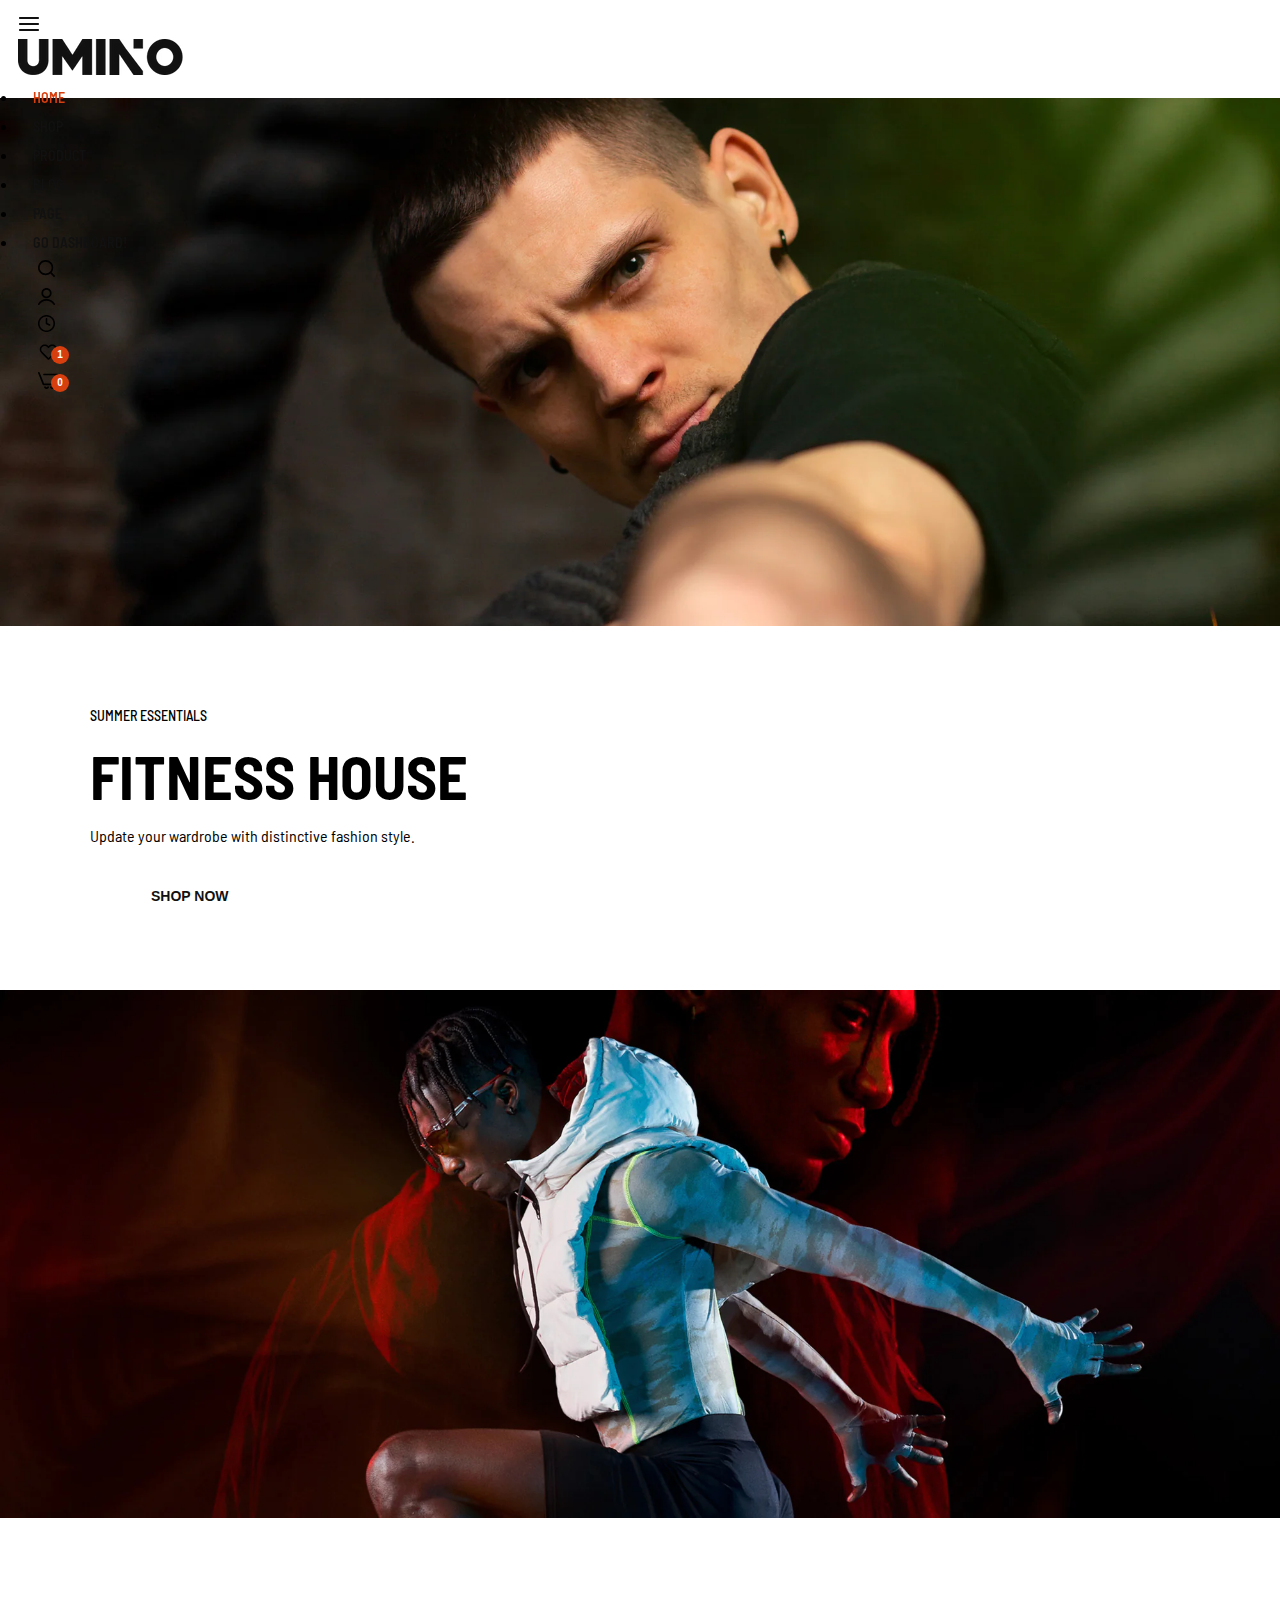
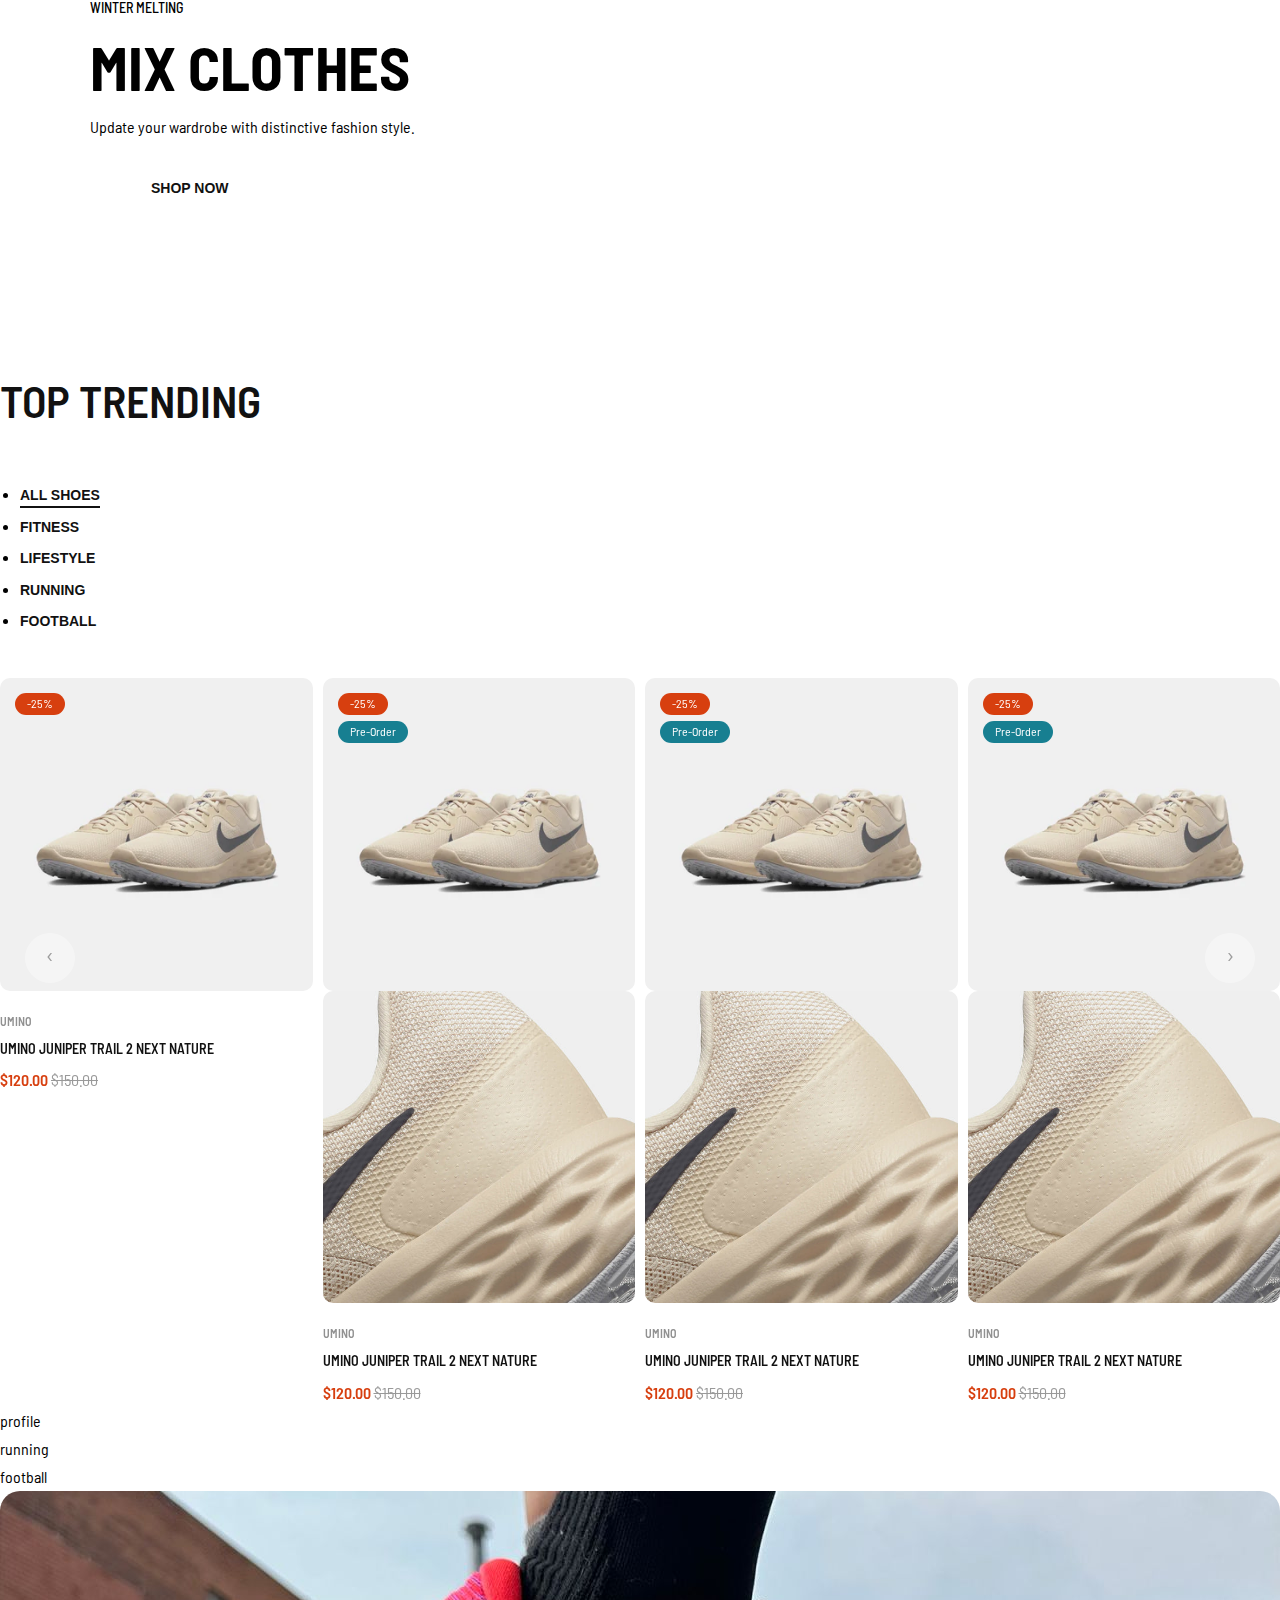
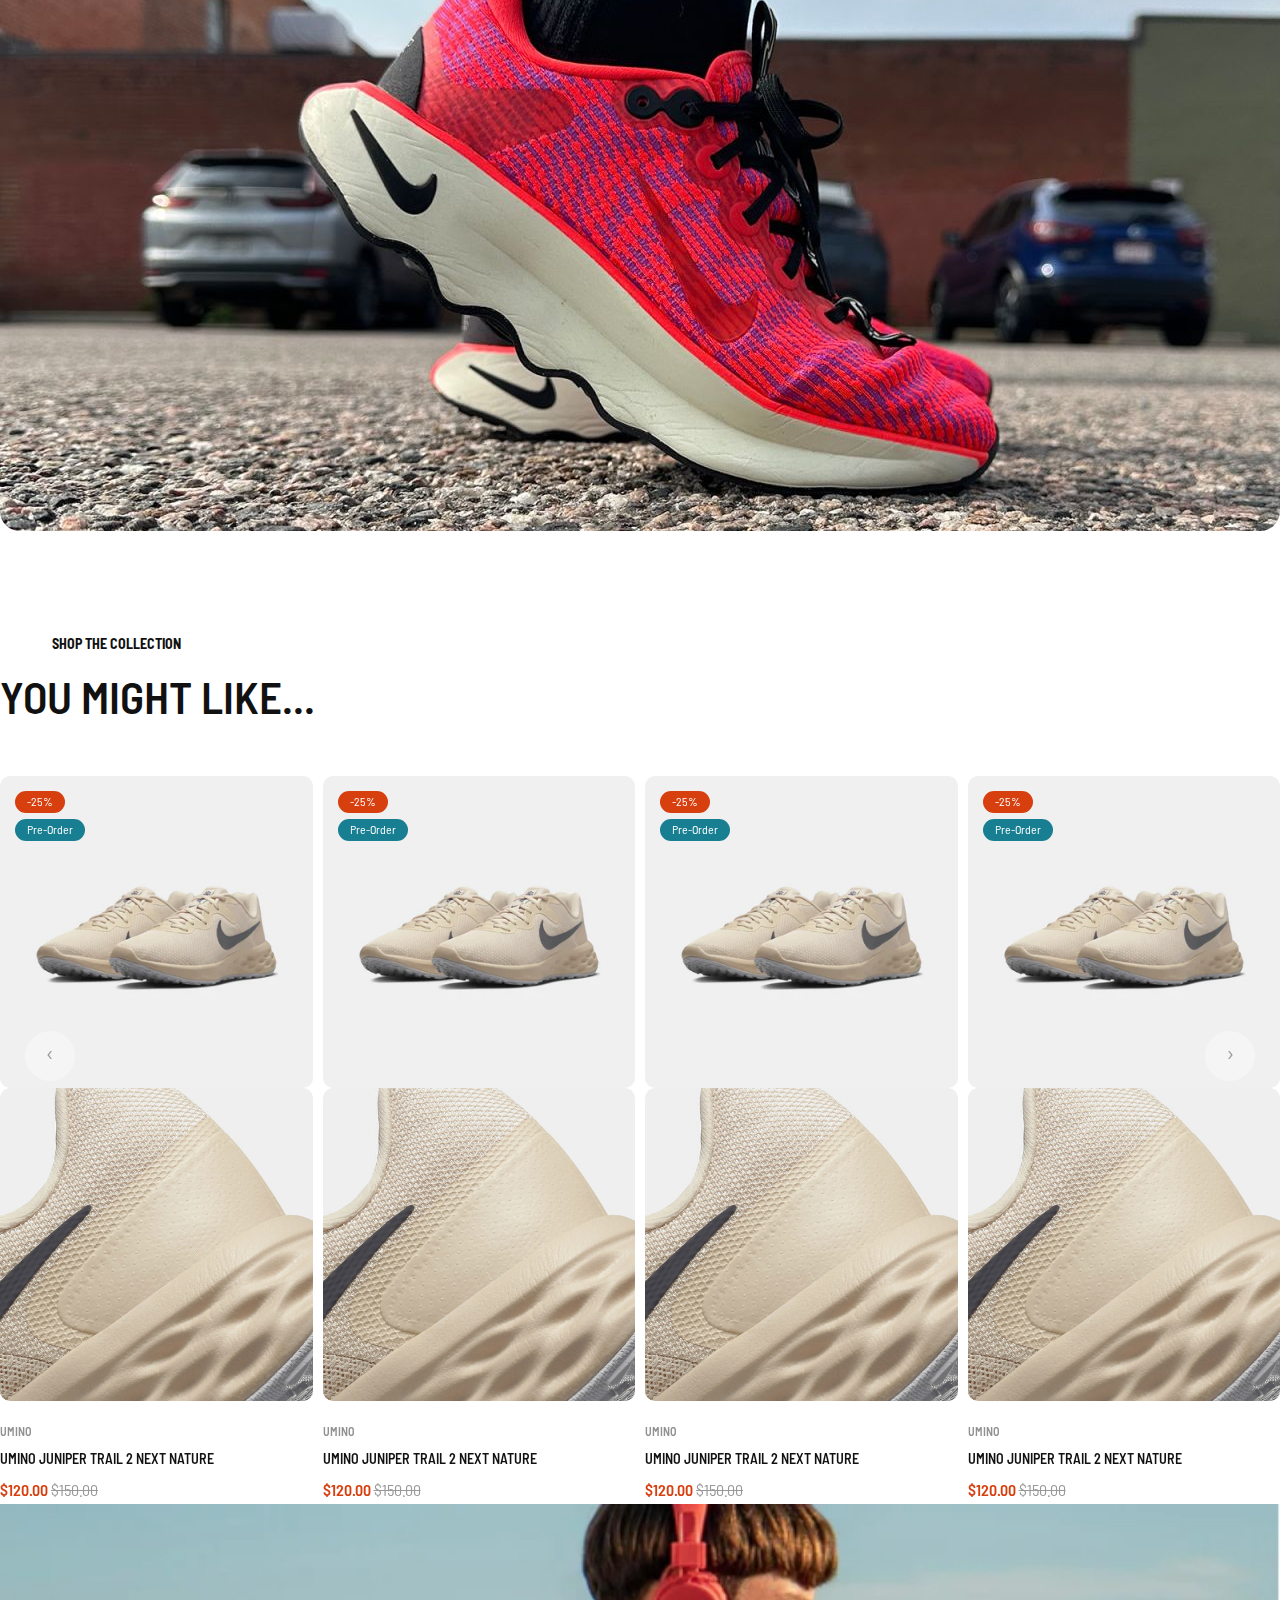
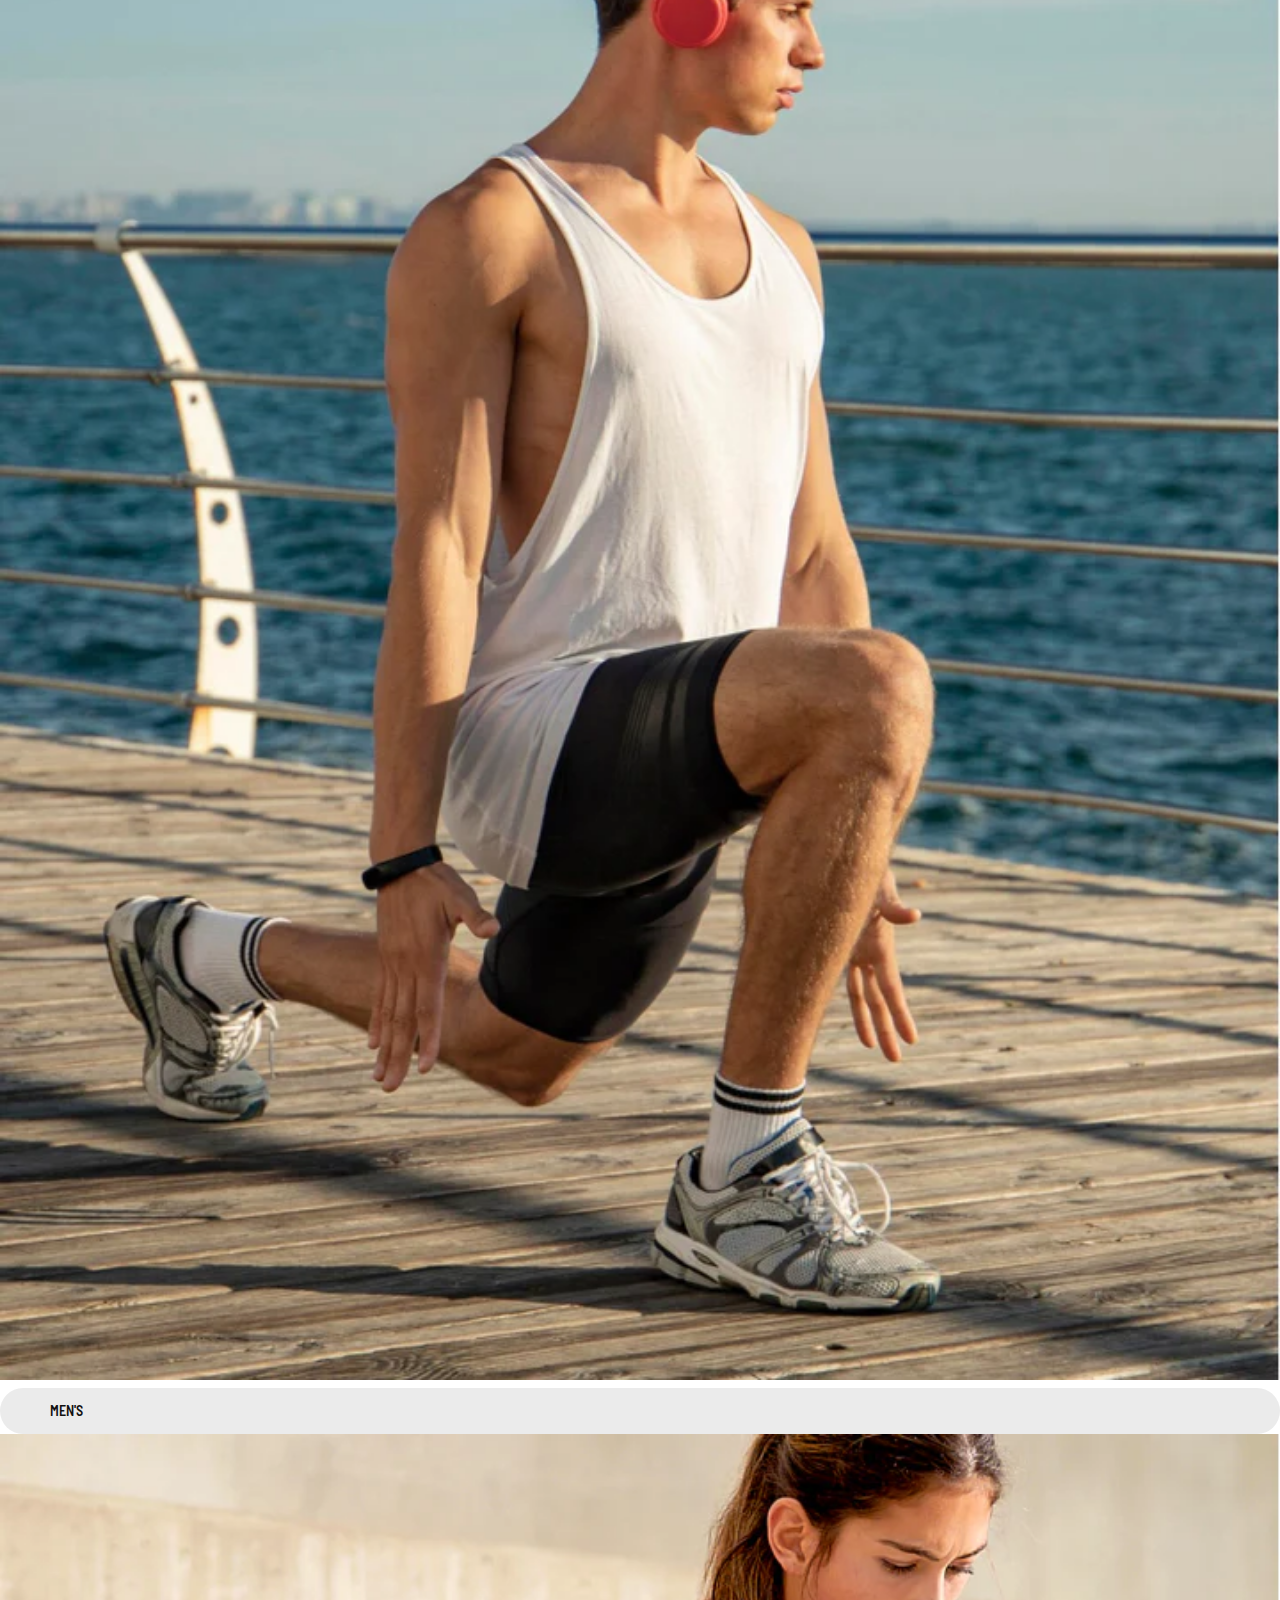
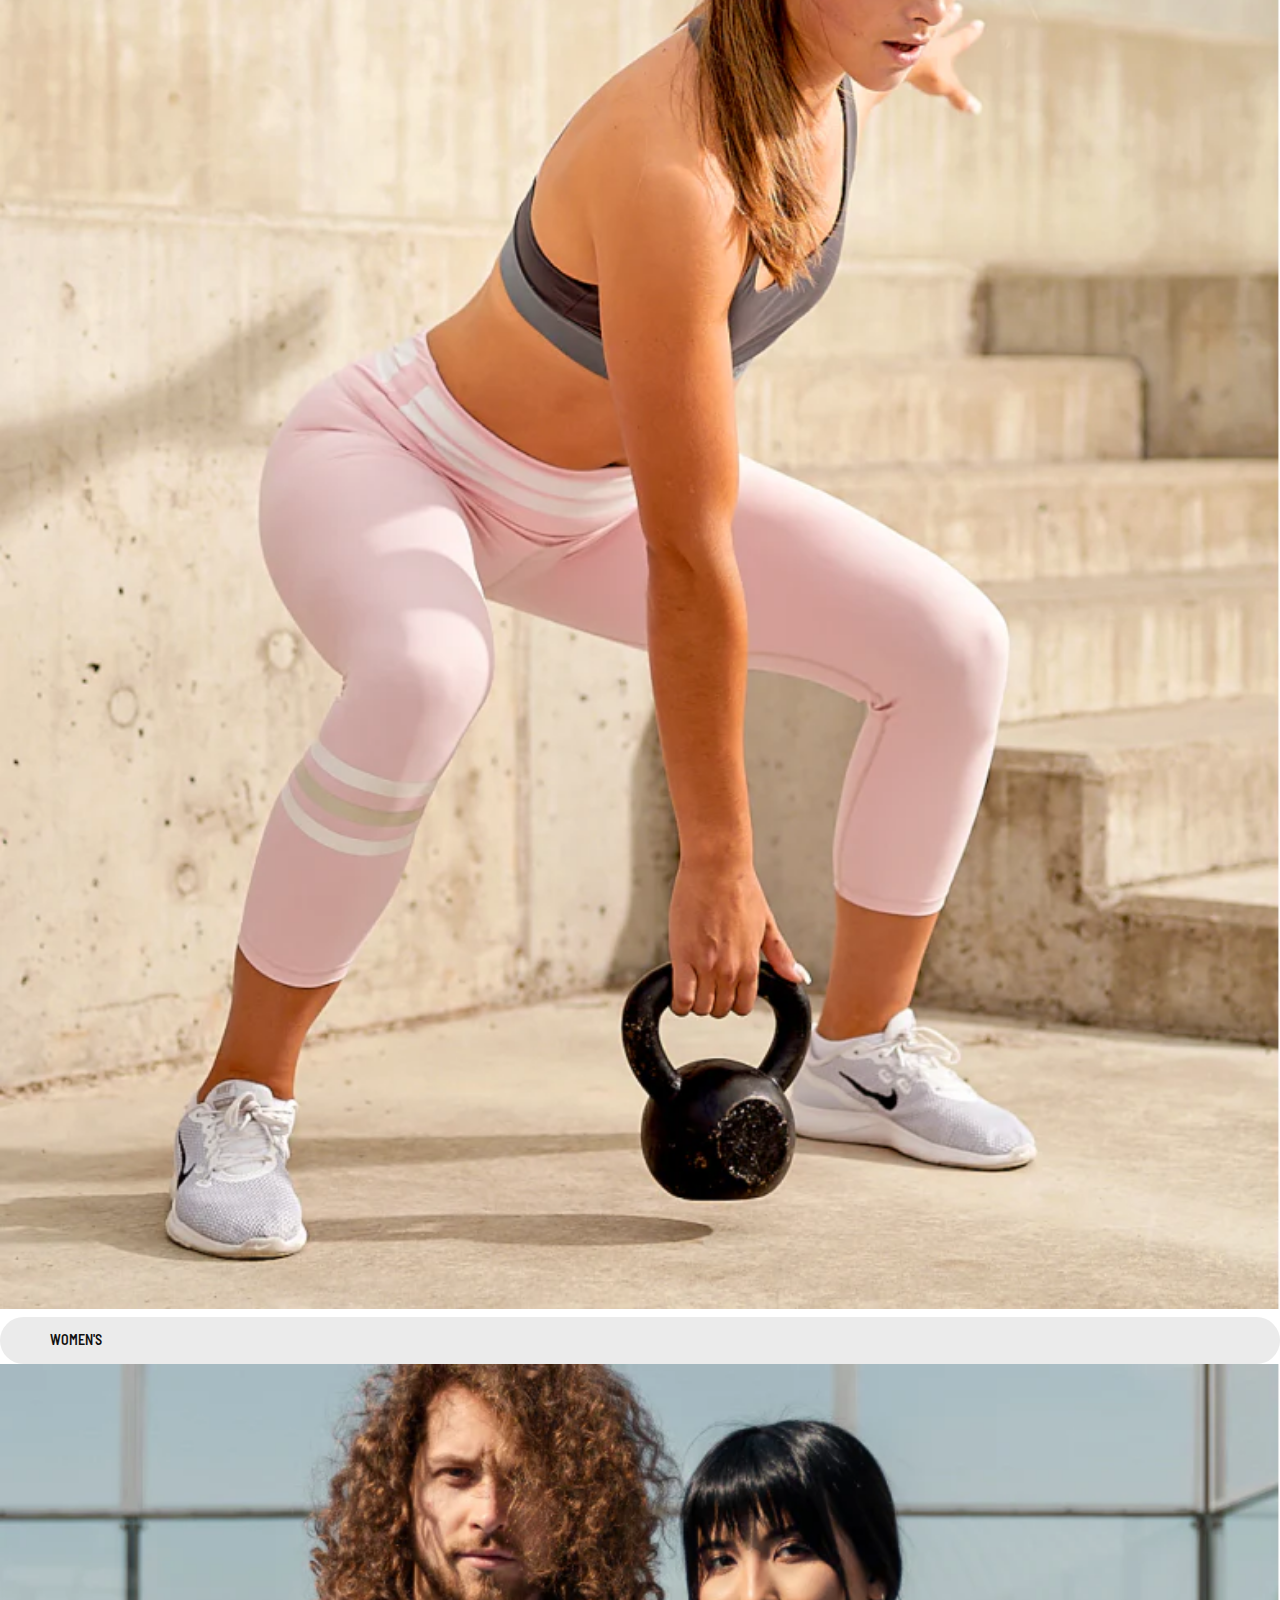
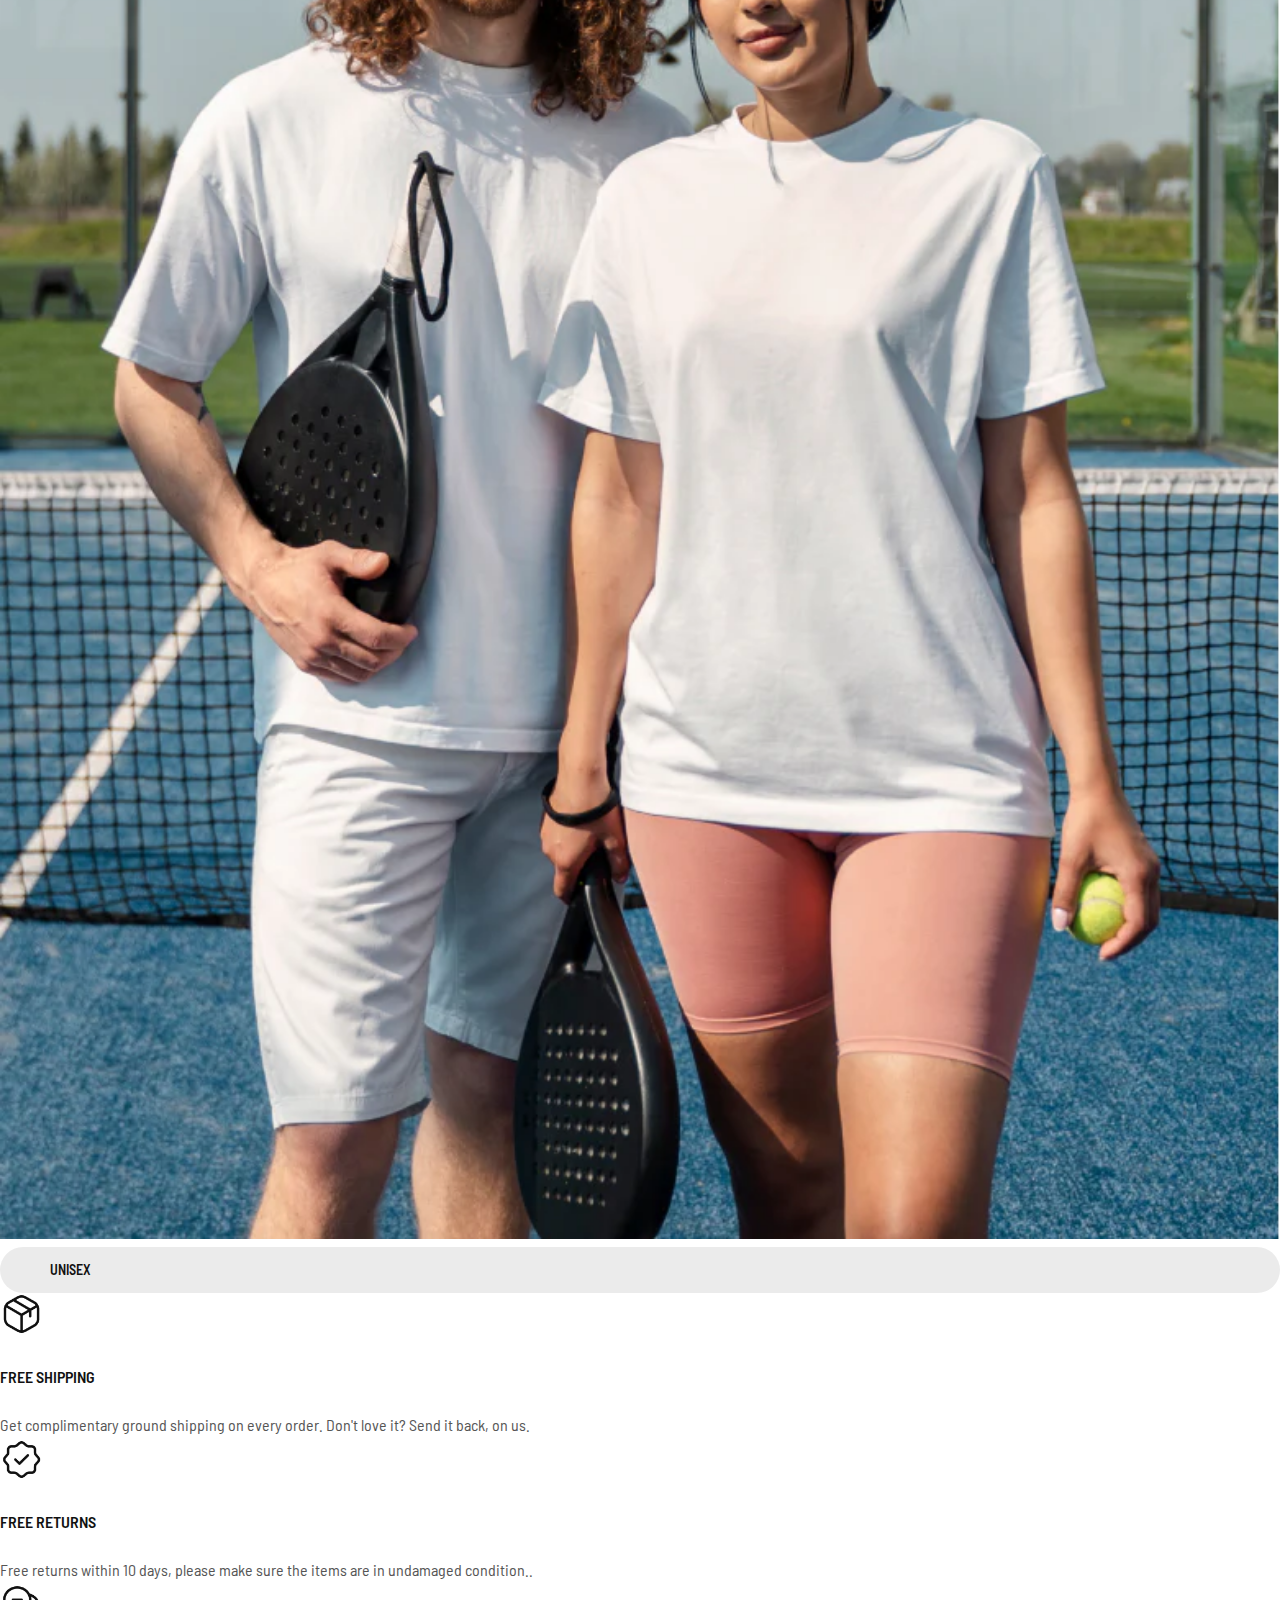
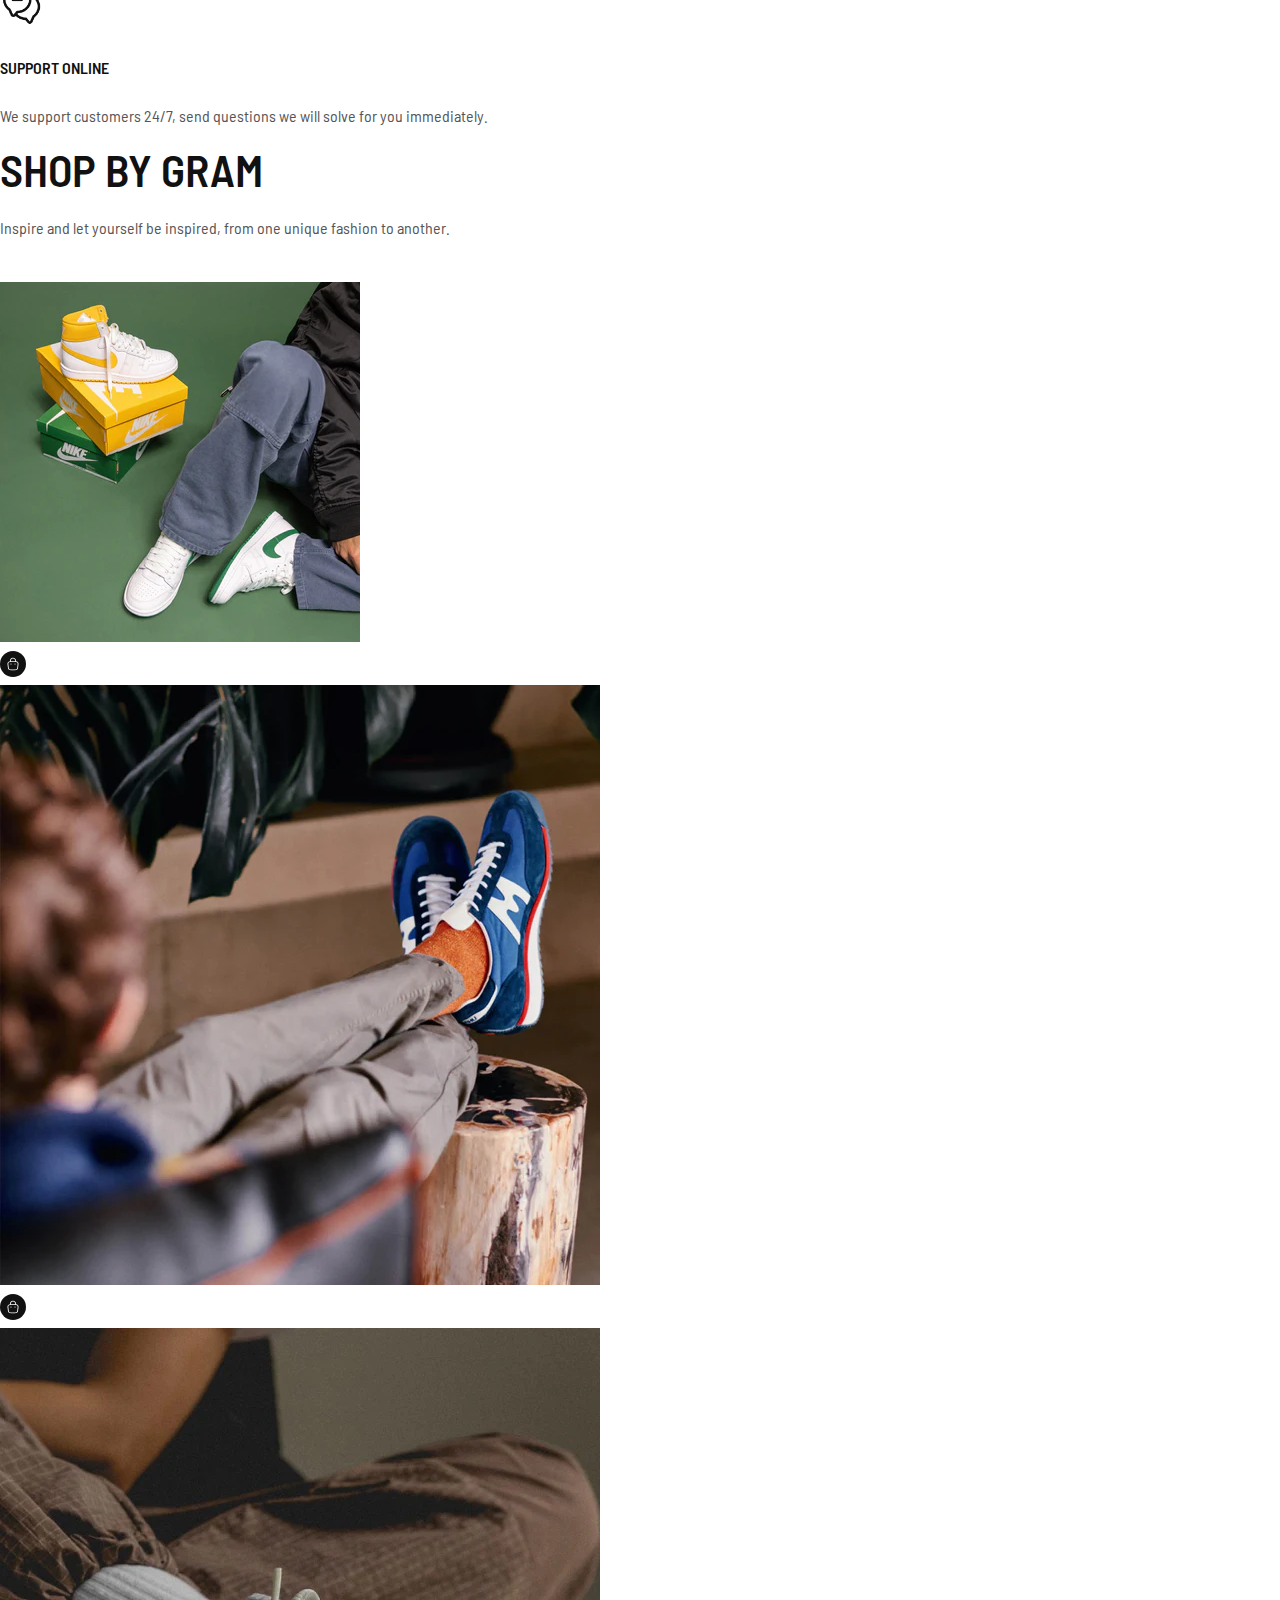
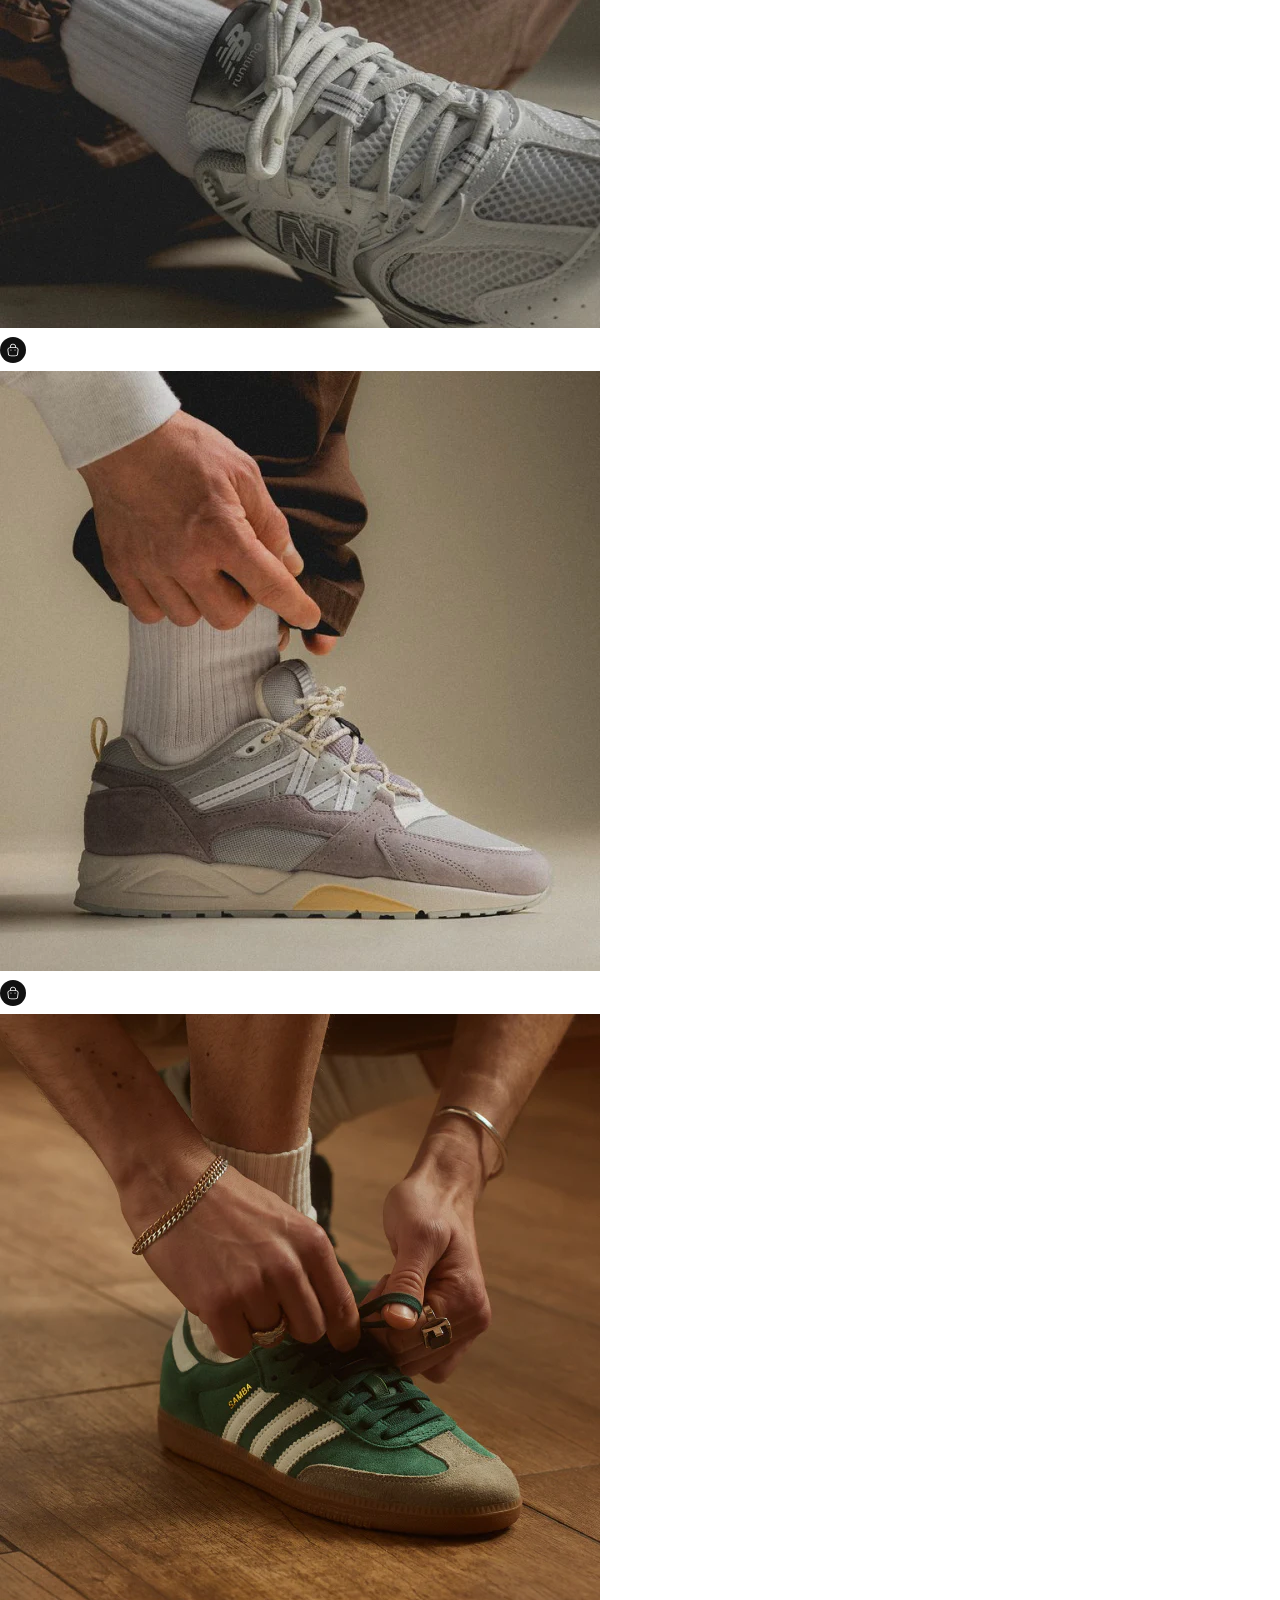
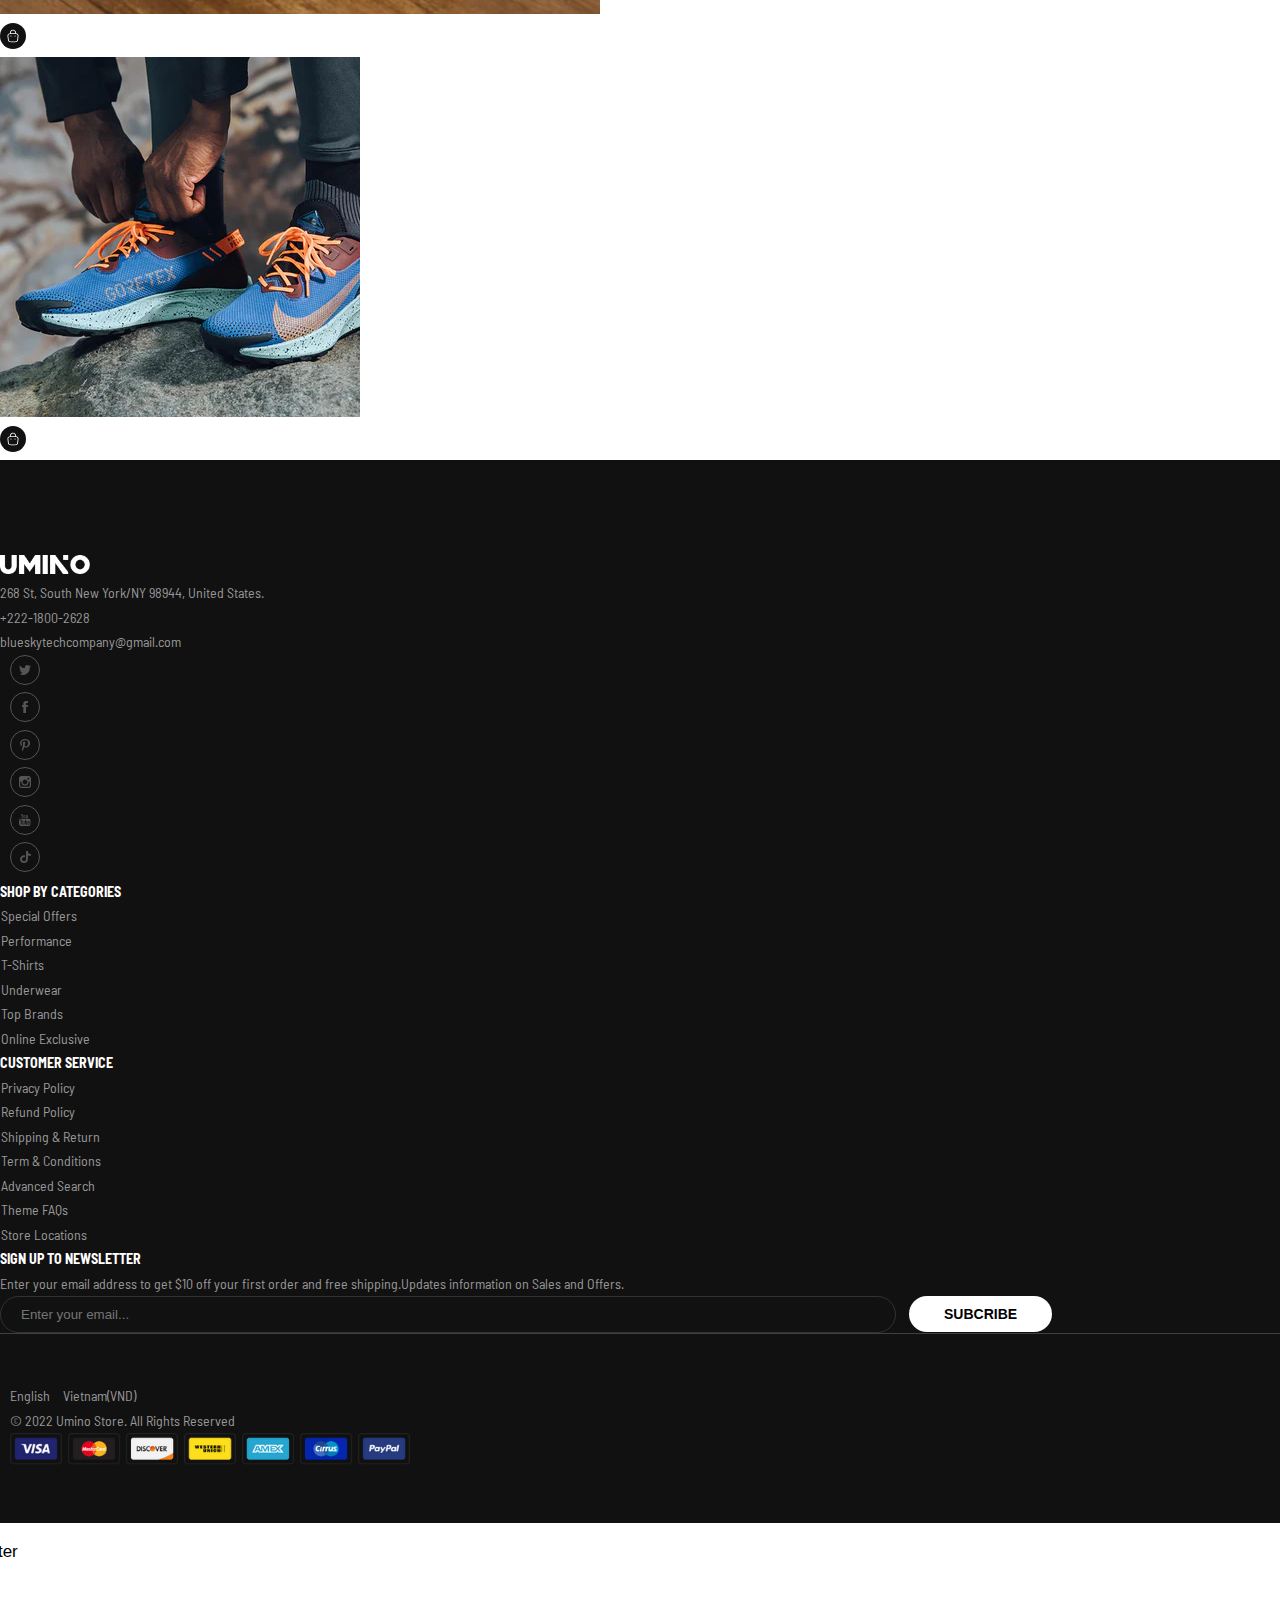
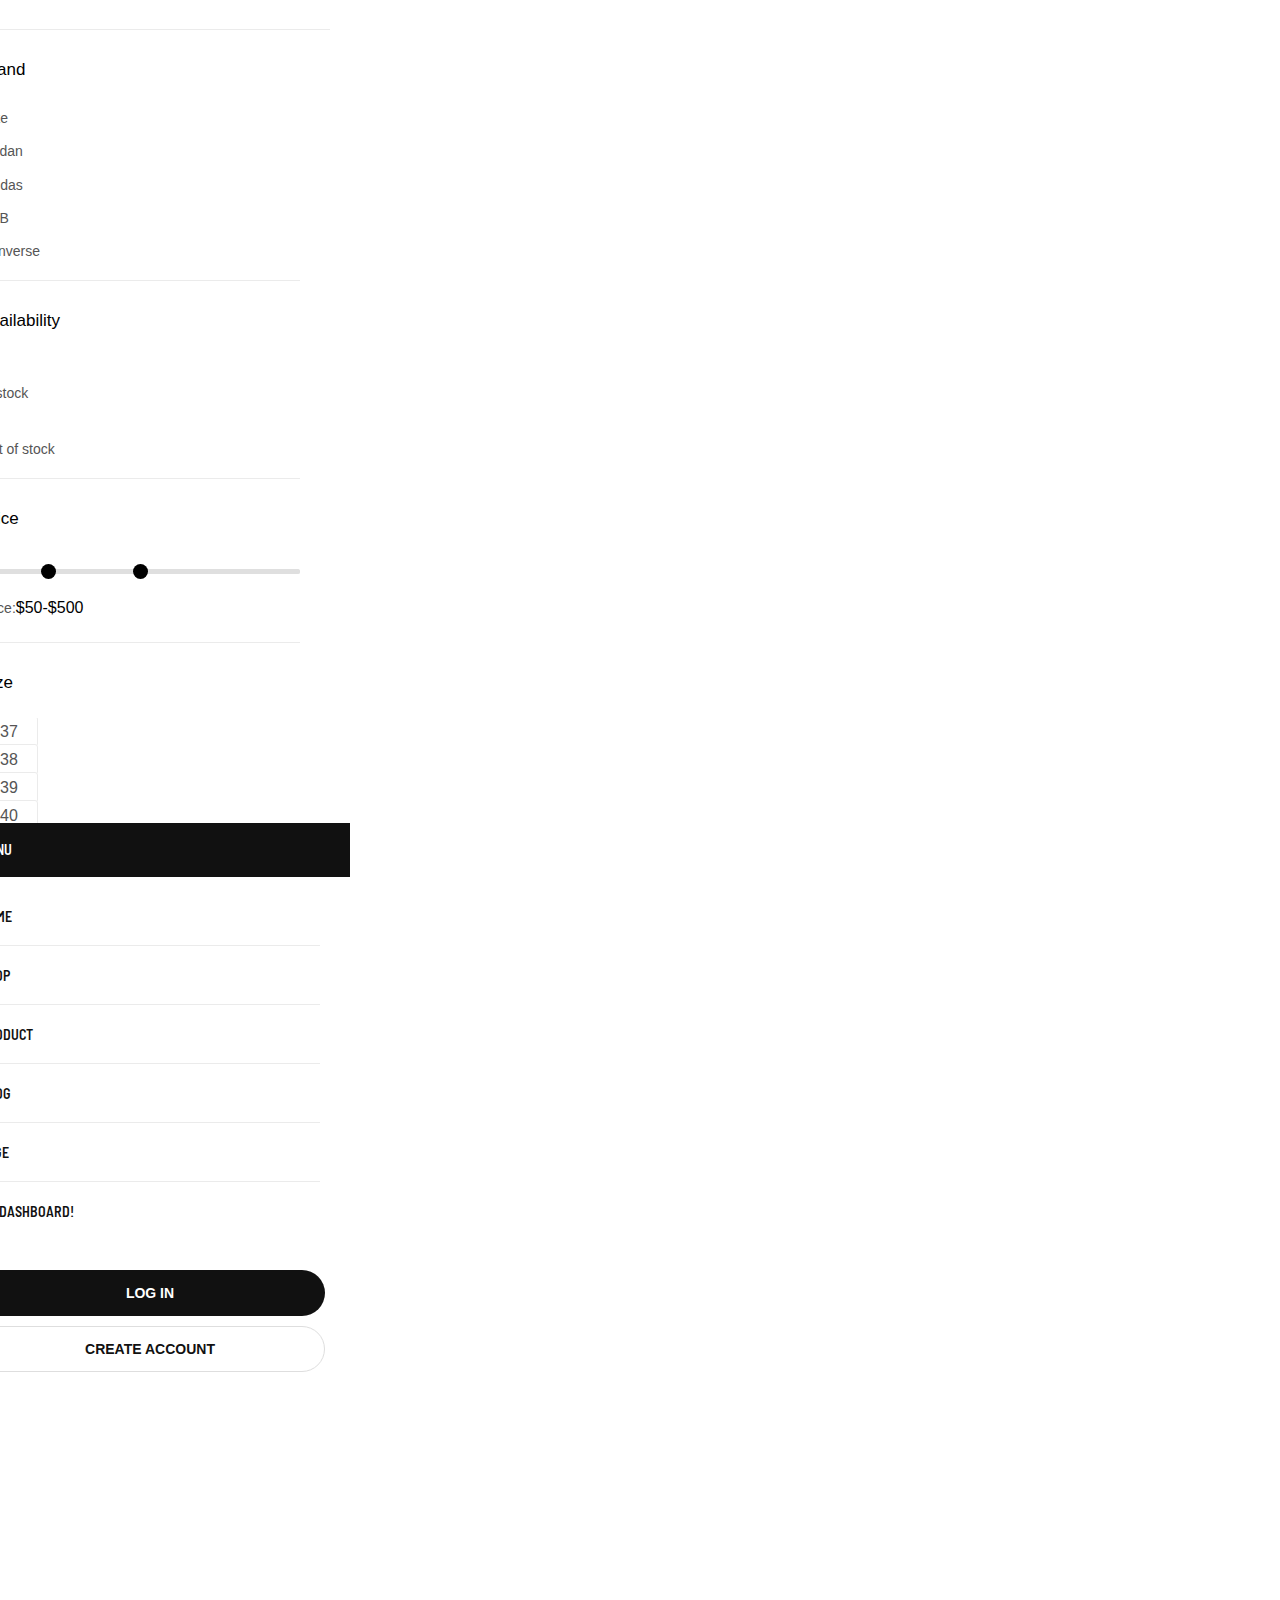
==== commit 7695d033: "done ui filter" ====
--- a/index.html
+++ b/index.html
@@ -1,7 +1,7 @@
 <!DOCTYPE html>
 <html lang="en">
     <head>
-        <title>Title</title>
+        <title>Home</title>
         <!-- Required meta tags -->
         <meta charset="utf-8" />
         <meta name="viewport" content="width=device-width, initial-scale=1, shrink-to-fit=no" />
@@ -34,6 +34,7 @@
     </head>
 
     <body>
+        <!-- Header  -->
         <header>
             <nav class="navbar navbar-expand-lg">
                 <div class="container-fluid row">
@@ -77,7 +78,7 @@
                                     <a class="nav-link" href="#">Page</a>
                                 </li>
                                 <li class="nav-item">
-                                    <a class="nav-link" href="../views/dashboard.html">GO DASHBOARD!</a>
+                                    <a class="nav-link" href="./app/views/dashboard.html">GO DASHBOARD!</a>
                                 </li>
                             </ul>
                         </div>
@@ -135,7 +136,7 @@
                                         <path
                                             d="M19.3299 1.64401C19.2849 1.63633 19.2393 1.63252 19.1937 1.63263H5.9867C5.76778 1.63263 5.55782 1.71985 5.40302 1.8751C5.24823 2.03035 5.16126 2.24092 5.16126 2.46047C5.16126 2.68003 5.24823 2.8906 5.40302 3.04585C5.55782 3.2011 5.76778 3.28832 5.9867 3.28832H18.2192L18.001 4.60149L16.8438 11.5668H6.07595L3.26946 4.60149L1.59537 0.482961C1.50684 0.289212 1.34721 0.13717 1.14972 0.0584856C0.952225 -0.020199 0.732083 -0.0194636 0.535118 0.0605389C0.338153 0.140541 0.179541 0.293646 0.0922992 0.487983C0.00505767 0.682319 -0.00409102 0.902913 0.0667575 1.10384L2.73963 7.68158L4.56385 12.5307C4.6985 12.9389 4.97657 13.2224 5.37794 13.2224H17.5428C17.7383 13.2225 17.9275 13.1531 18.0766 13.0264C18.2258 12.8997 18.3253 12.724 18.3574 12.5307L19.675 4.60149L20.0083 2.59655C20.0443 2.38002 19.993 2.15803 19.8658 1.9794C19.7386 1.80077 19.5458 1.68013 19.3299 1.64401Z"></path>
                                     </svg>
-                                    <div class="wish-list-count">1</div>
+                                    <div id="cart-num" class="wish-list-count">0</div>
                                 </button>
                             </div>
                         </div>
@@ -154,10 +155,10 @@
                 <div class="carousel-item active">
                     <img src="../../assets/img/Carousel/sport_s1.webp" class="d-block w-100" alt="..." />
                     <div class="carousel-caption">
-                        <h5 class="wow animate__animated animate__fadeInLeft animate__delay-0_6s animate__fast">SUMMER ESSENTIALS</h5>
-                        <h1 class="wow animate__animated animate__fadeInLeft animate__delay-0_8s animate__fast">FITNESS HOUSE</h1>
-                        <p class="wow animate__animated animate__fadeInLeft animate__delay-1s animate__fast">Update your wardrobe with distinctive fashion style.</p>
-                        <div class="wow animate__animated animate__fadeInLeft animate__delay-1s2 animate__fast">
+                        <h5 class="animate__animated animate__fadeInLeft animate__delay-0_6s animate__fast">SUMMER ESSENTIALS</h5>
+                        <h1 class="animate__animated animate__fadeInLeft animate__delay-0_8s animate__fast">FITNESS HOUSE</h1>
+                        <p class="animate__animated animate__fadeInLeft animate__delay-1s animate__fast">Update your wardrobe with distinctive fashion style.</p>
+                        <div class="animate__animated animate__fadeInLeft animate__delay-1s2 animate__fast">
                             <button class="btn btn--carousel">SHOP NOW</button>
                         </div>
                     </div>
@@ -1282,9 +1283,8 @@
 
         <!-- Footer  -->
         <footer>
-            <!-- place footer here -->
-            <div class="body">
-                <div class="container_top mb-5 row">
+            <div class="footer__content px-4">
+                <div class="container_top mb-5 row container-fluid">
                     <div class="container_contact mb-4 mb-sm-4 col-sm-12 col-xl-4">
                         <img class="mb-4" src="../../assets/img/logo.png" alt="" />
                         <ul>
@@ -1423,11 +1423,161 @@
                         <p class="text-center">© 2022 Umino Store. All Rights Reserved</p>
                     </div>
                     <div class="image_payment col-12 col-sm col-xl">
-                        <img src="../../assets/img/payment_f_black.png" alt="" />
+                        <img src="../../assets/img/Home/Payment/payment_f_black.png" alt="" />
                     </div>
                 </div>
             </div>
         </footer>
+
+        <!-- ======================== FILTER SIDEBAR MODAL ========================= -->
+
+        <div class="col-3">
+            <div class="filter-sidebar">
+                <div class="modal fade" id="filter-sidebar-modal" tabindex="-1" role="dialog" aria-labelledby="modalTitleId" aria-hidden="true">
+                    <div class="modal-dialog modal-dialog-scrollable modal-dialog-centered" role="document">
+                        <div class="modal-content">
+                            <div class="modal-header">
+                                <h5 class="modal-title filter-title mb-0" id="modalTitleId">Filter</h5>
+                                <button class="close-filter-sidebar" data-bs-dismiss="modal">
+                                    <i class="fa-solid fa-xmark"></i>
+                                </button>
+                            </div>
+                            <div class="modal-body">
+                                <div class="filter-block">
+                                    <h4 class="filter-title active d-flex justify-content-between">
+                                        <span>Brand</span>
+                                        <button class="filter-title-icon">
+                                            <i class="fa-solid fa-minus icon-1 nev-rotate-180"></i>
+                                            <i class="fa-solid fa-minus icon-2 opacity-0"></i>
+                                        </button>
+                                    </h4>
+                                    <ul class="list-unstyled filter-options">
+                                        <li class="filter-item">
+                                            <a href="#" class="filter-link">Nike</a>
+                                        </li>
+                                        <li class="filter-item">
+                                            <a href="#" class="filter-link">Jordan</a>
+                                        </li>
+                                        <li class="filter-item">
+                                            <a href="#" class="filter-link">Adidas</a>
+                                        </li>
+                                        <li class="filter-item">
+                                            <a href="#" class="filter-link">MLB</a>
+                                        </li>
+                                        <li class="filter-item">
+                                            <a href="#" class="filter-link">Converse</a>
+                                        </li>
+                                    </ul>
+                                </div>
+                                <div class="filter-block">
+                                    <h4 class="filter-title active d-flex justify-content-between">
+                                        <span>Availability</span>
+                                        <button class="filter-title-icon">
+                                            <i class="fa-solid fa-minus icon-1 nev-rotate-180"></i>
+                                            <i class="fa-solid fa-minus icon-2 opacity-0"></i>
+                                        </button>
+                                    </h4>
+                                    <ul class="list-unstyled filter-options">
+                                        <li class="filter-item d-flex">
+                                            <input type="checkbox" class="filter-checkbox" />
+                                            <a href="#" class="filter-link">In stock</a>
+                                        </li>
+                                        <li class="filter-item d-flex">
+                                            <input type="checkbox" class="filter-checkbox" />
+                                            <a href="#" class="filter-link">Out of stock</a>
+                                        </li>
+                                    </ul>
+                                </div>
+                                <div class="filter-block">
+                                    <h4 class="filter-title active d-flex justify-content-between">
+                                        <span>Price</span>
+                                        <button class="filter-title-icon">
+                                            <i class="fa-solid fa-minus icon-1 nev-rotate-180"></i>
+                                            <i class="fa-solid fa-minus icon-2 opacity-0"></i>
+                                        </button>
+                                    </h4>
+                                    <div class="list-unstyled filter-options">
+                                        <div class="range-slider">
+                                            <input type="range" class="min-price" value="100" min="0" max="500" step="10" />
+                                            <input type="range" class="max-price" value="250" min="0" max="500" step="10" />
+                                        </div>
+                                        <div class="price-content"><span class="filter-link">Price:</span> <span class="mx-2" id="min-value">$50</span> - <span class="mx-2" id="max-value">$500</span></div>
+                                    </div>
+                                </div>
+                                <div class="filter-block">
+                                    <h4 class="filter-title active d-flex justify-content-between">
+                                        <span>Size</span>
+                                        <button class="filter-title-icon">
+                                            <i class="fa-solid fa-minus icon-1 nev-rotate-180"></i>
+                                            <i class="fa-solid fa-minus icon-2 opacity-0"></i>
+                                        </button>
+                                    </h4>
+                                    <ul class="list-unstyled filter-options filter-size-options">
+                                        <div class="d-inline-block">
+                                            <input type="radio" name="edit-size-options" id="" />
+                                            <label class="label-size">37</label>
+                                        </div>
+                                        <div class="d-inline-block">
+                                            <input type="radio" name="edit-size-options" id="" />
+                                            <label class="label-size">38</label>
+                                        </div>
+                                        <div class="d-inline-block">
+                                            <input type="radio" name="edit-size-options" id="" />
+                                            <label class="label-size">39</label>
+                                        </div>
+                                        <div class="d-inline-block">
+                                            <input type="radio" name="edit-size-options" id="" />
+                                            <label class="label-size">40</label>
+                                        </div>
+                                    </ul>
+                                </div>
+                                <div class="filter-block">
+                                    <h4 class="filter-title active d-flex justify-content-between">
+                                        <span>Featured Product</span>
+                                        <button class="filter-title-icon">
+                                            <i class="fa-solid fa-minus icon-1 nev-rotate-180"></i>
+                                            <i class="fa-solid fa-minus icon-2 opacity-0"></i>
+                                        </button>
+                                    </h4>
+                                    <ul class="list-unstyled filter-options filter-size-options">
+                                        <li class="filter-item">
+                                            <a href="#" class="filter-link">
+                                                <div class="card border-0" style="max-width: 540px">
+                                                    <div class="row g-0">
+                                                        <div class="col-md-4">
+                                                            <img src="../../assets/img/fashion_products_7_2.jpg" class="img-fluid" alt="Card title" />
+                                                        </div>
+                                                        <div class="col-md-8">
+                                                            <div class="card-body pt-0">
+                                                                <h5 class="card-title">Short Sleeve Sweater</h5>
+                                                                <div class="icon_star me-2">
+                                                                    <i class="fa-solid fa-star"></i>
+                                                                    <i class="fa-solid fa-star"></i>
+                                                                    <i class="fa-solid fa-star"></i>
+                                                                    <i class="fa-solid fa-star"></i>
+                                                                    <i class="fa-solid fa-star"></i>
+                                                                </div>
+                                                                <div class="d-flex align-items-center price-group">
+                                                                    <p class="mb-0 me-2 price price-product sale">$12</p>
+                                                                    <p class="mb-0 price price-product-discount d-block">$12</p>
+                                                                </div>
+                                                            </div>
+                                                        </div>
+                                                    </div>
+                                                </div>
+                                            </a>
+                                        </li>
+                                    </ul>
+                                </div>
+                                <div class="filter-block">
+                                    <img src="../../assets/img/Collections/banner.png" alt="" class="img-fluid" />
+                                </div>
+                            </div>
+                        </div>
+                    </div>
+                </div>
+            </div>
+        </div>
 
         <!-- ======================== NAVBAR MOBILE MODAL ========================= -->
 
@@ -1444,13 +1594,13 @@
                         <div class="nav-body">
                             <ul class="nav-list ps-0">
                                 <li class="nav-item d-flex justify-content-between">
-                                    <a href="#" class="nav-link">Home</a>
+                                    <a href="" class="nav-link">Home</a>
                                     <button class="bg-transparent border-0">
                                         <i class="fa-solid fa-angle-right"></i>
                                     </button>
                                 </li>
                                 <li class="nav-item d-flex justify-content-between">
-                                    <a href="./app/views/collections.html" class="nav-link">Shop</a>
+                                    <a href="" class="nav-link">Shop</a>
                                     <button class="bg-transparent border-0">
                                         <i class="fa-solid fa-angle-right"></i>
                                     </button>
@@ -1474,7 +1624,7 @@
                                     </button>
                                 </li>
                                 <li class="nav-item d-flex justify-content-between">
-                                    <a href="./app/views/dashboard.html" class="nav-link">Go dashboard!</a>
+                                    <a href="" class="nav-link">Go dashboard!</a>
                                     <button class="bg-transparent border-0">
                                         <i class="fa-solid fa-angle-right"></i>
                                     </button>
@@ -1526,42 +1676,42 @@
 
                     <!-- Register -->
                     <!-- <div id="register" class="modalContainer">
-                                <div class="modal__header text-center">
-                                    <h4 class="mb-0">Create Account</h4>
-                                    <button id="closeRegisterIcon" class="closeLoginIcon bg-transparent border-0" data-bs-dismiss="modal">
-                                        <i class="fa-solid fa-xmark"></i>
-                                    </button>
-                                </div>
-                                <form action="" class="modal_body">
-                                    <div class="mb-3 form-group">
-                                        <input type="text" class="form-control" name="" id="" aria-describedby="helpId" placeholder="First name" />
-                                        <small id="helpId" class="form-message"></small>
-                                    </div>
-                                    <div class="mb-3 form-group">
-                                        <input type="text" class="form-control" name="" id="" aria-describedby="helpId" placeholder="Last name" />
-                                        <small id="helpId" class="form-message"></small>
-                                    </div>
-                                    <div class="mb-3 form-group">
-                                        <input type="text" class="form-control" name="" id="" aria-describedby="helpId" placeholder="Your email*" />
-                                        <small id="helpId" class="form-message"></small>
-                                    </div>
-                                    <div class="mb-3 form-group">
-                                        <input type="text" class="form-control" name="" id="" aria-describedby="helpId" placeholder="Password*" />
-                                        <small id="helpId" class="form-message"></small>
-                                    </div>
-                                    <a href="#" class="login_forgot text-decoration-none"
-                                        >Your personal data will be used to support your experience throughout this website, to manage access to your account and for other purposes described in our privacy policy.</a
-                                    >
-                                    <div class="login__button">
-                                        <div>
-                                            <button type="button" class="btn btn--primary">LOGIN</button>
-                                        </div>
-                                        <div>
-                                            <button type="button" class="btn btn--secondary">CREATE ACCOUNT</button>
-                                        </div>
-                                    </div>
-                                </form>
-                            </div> -->
+                <div class="modal__header text-center">
+                    <h4 class="mb-0">Create Account</h4>
+                    <button id="closeRegisterIcon" class="closeLoginIcon bg-transparent border-0" data-bs-dismiss="modal">
+                        <i class="fa-solid fa-xmark"></i>
+                    </button>
+                </div>
+                <form action="" class="modal_body">
+                    <div class="mb-3 form-group">
+                        <input type="text" class="form-control" name="" id="" aria-describedby="helpId" placeholder="First name" />
+                        <small id="helpId" class="form-message"></small>
+                    </div>
+                    <div class="mb-3 form-group">
+                        <input type="text" class="form-control" name="" id="" aria-describedby="helpId" placeholder="Last name" />
+                        <small id="helpId" class="form-message"></small>
+                    </div>
+                    <div class="mb-3 form-group">
+                        <input type="text" class="form-control" name="" id="" aria-describedby="helpId" placeholder="Your email*" />
+                        <small id="helpId" class="form-message"></small>
+                    </div>
+                    <div class="mb-3 form-group">
+                        <input type="text" class="form-control" name="" id="" aria-describedby="helpId" placeholder="Password*" />
+                        <small id="helpId" class="form-message"></small>
+                    </div>
+                    <a href="#" class="login_forgot text-decoration-none"
+                        >Your personal data will be used to support your experience throughout this website, to manage access to your account and for other purposes described in our privacy policy.</a
+                    >
+                    <div class="login__button">
+                        <div>
+                            <button type="button" class="btn btn--primary">LOGIN</button>
+                        </div>
+                        <div>
+                            <button type="button" class="btn btn--secondary">CREATE ACCOUNT</button>
+                        </div>
+                    </div>
+                </form>
+            </div> -->
                 </div>
             </div>
         </div>
@@ -1585,144 +1735,35 @@
                         </div>
                         <p>Spend $100.00 more to enjoy <span>FREE SHIPPING!</span></p>
                     </div>
-                    <div class="cart-list">
-                        <!-- <div class="text-center cart-empty-notice">
-                                <svg
-                                    width="62"
-                                    height="69"
-                                    viewBox="0 0 62 69"
-                                    fill="none"
-                                    xmlns="http://www.w3.org/2000/svg">
-                                    <path
-                                        fill-rule="evenodd"
-                                        clip-rule="evenodd"
-                                        d="M2.08737 28.4645C2.08737 28.4645 2.08737 28.4645 2.08737 28.4645L2.73622 31.7945C2.84185 32.3366 2.48803 32.8616 1.94594 32.9673C1.40385 33.0729 0.878769 32.7191 0.773143 32.177L0.124283 28.847C-0.665369 24.7938 2.40693 21 6.52744 21H55.4733C59.5451 21 62.6061 24.7104 61.898 28.7297L55.7575 63.5715C55.2054 66.7055 52.5032 69 49.3328 69H13.9327C10.8871 69 8.25497 66.8784 7.57386 63.8981C7.57386 63.8981 7.57386 63.8981 7.57386 63.8981L6.61662 59.71C6.49356 59.1716 6.83027 58.6354 7.36867 58.5123C7.90707 58.3893 8.44328 58.726 8.56634 59.2644L9.52358 63.4524C9.99963 65.5355 11.8324 67 13.9327 67H49.3328C51.5189 67 53.4017 65.416 53.7878 63.2245L59.9283 28.3827C60.4248 25.565 58.2786 23 55.4733 23H6.52744C3.68849 23 1.53379 25.623 2.08737 28.4645Z"
-                                        fill="#DEDEDE"></path>
-                                    <path
-                                        d="M28.9027 2.47902C29.391 1.74918 29.1972 0.760308 28.4699 0.27033C27.7425 -0.219647 26.7571 -0.0251418 26.2688 0.704705L9.76598 25.3734C9.2777 26.1032 9.47153 27.0921 10.1988 27.5821C10.9262 28.072 11.9116 27.8775 12.3999 27.1477L28.9027 2.47902Z"
-                                        fill="#DEDEDE"></path>
-                                    <path
-                                        d="M49.6341 26.9818C50.3923 27.422 51.3625 27.162 51.8014 26.401C52.2397 25.6401 51.9806 24.6664 51.2224 24.2262L31.0853 12.5365C30.327 12.0963 29.3567 12.3563 28.9181 13.1173C28.4794 13.8781 28.7385 14.8518 29.4967 15.292L49.6341 26.9818Z"
-                                        fill="#DEDEDE"></path>
-                                    <path
-                                        fill-rule="evenodd"
-                                        clip-rule="evenodd"
-                                        d="M31.0099 46.9028C30.7467 46.9639 30.423 47.2225 30.2155 47.4984C29.7609 48.1028 28.9649 48.1704 28.4376 47.6495C27.9102 47.1285 27.8512 46.2162 28.3058 45.6118C28.7285 45.0498 29.5089 44.3029 30.5098 44.0707C31.0378 43.9482 31.6328 43.9702 32.2308 44.2541C32.8242 44.5358 33.335 45.0345 33.7603 45.7078C34.1687 46.354 34.0425 47.2573 33.4786 47.7253C32.9147 48.1933 32.1266 48.0487 31.7183 47.4024C31.5084 47.0702 31.3454 46.9614 31.266 46.9237C31.1911 46.8882 31.114 46.8787 31.0099 46.9028Z"
-                                        fill="#DEDEDE"></path>
-                                    <path
-                                        d="M22.5 42C23.3284 42 24 41.3284 24 40.5C24 39.6716 23.3284 39 22.5 39C21.6716 39 21 39.6716 21 40.5C21 41.3284 21.6716 42 22.5 42Z"
-                                        fill="#DEDEDE"></path>
-                                    <path
-                                        d="M39.5 42C40.3287 42 41 41.3284 41 40.5C41 39.6716 40.3287 39 39.5 39C38.6713 39 38 39.6716 38 40.5C38 41.3284 38.6713 42 39.5 42Z"
-                                        fill="#DEDEDE"></path>
-                                </svg>
-                                <p class="heading mt-3">Your cart is empty.</p>
-                                <p class="text">You may check out all the available products and buy some in the shop.</p>
-                                <button class="btn btn--large btn--primary">RETURN TO SHOP</button>
-                            </div> -->
-
-                        <div class="product-item mt-3">
-                            <div class="card mb-3 border-0">
-                                <div class="d-flex">
-                                    <div class="product-img">
-                                        <img src="../../assets/img/products_sport_1_1.webp" class="img-fluid" alt="Card title" />
-                                    </div>
-                                    <div class="product-info">
-                                        <div class="card-body p-0">
-                                            <h5 class="product-title mb-0">Running Shoes Air Zoom Premium</h5>
-                                            <p class="product-size mb-0">L</p>
-                                            <p class="product-price">$150.00</p>
-                                            <form id="product-qty" class="product-qty d-flex align-items-center" action="#">
-                                                <button class="qty-down">
-                                                    <i class="fa-solid fa-minus"></i>
-                                                </button>
-                                                <input type="text" value="1" class="qty-value bg-transparent border-0" />
-                                                <button class="qty-up">
-                                                    <i class="fa-solid fa-plus"></i>
-                                                </button>
-                                            </form>
-                                        </div>
-                                    </div>
-                                    <div class="product-btn">
-                                        <button class="product-del bg-transparent border-0 d-block mb-2">
-                                            <i class="fa-regular fa-trash-can"></i>
-                                        </button>
-                                        <button class="product-edit bg-transparent border-0 d-block">
-                                            <i class="fa-regular fa-pen-to-square"></i>
-                                        </button>
-                                    </div>
-                                </div>
-                            </div>
-                        </div>
-                        <div class="product-item mt-3">
-                            <div class="card mb-3 border-0">
-                                <div class="d-flex">
-                                    <div class="product-img">
-                                        <img src="../../assets/img/products_sport_1_1.webp" class="img-fluid" alt="Card title" />
-                                    </div>
-                                    <div class="product-info">
-                                        <div class="card-body p-0">
-                                            <h5 class="product-title mb-0">Running Shoes Air Zoom Premium</h5>
-                                            <p class="product-size mb-0">L</p>
-                                            <p class="product-price">$150.00</p>
-                                            <form id="product-qty" class="product-qty d-flex align-items-center" action="#">
-                                                <button class="qty-down">
-                                                    <i class="fa-solid fa-minus"></i>
-                                                </button>
-                                                <input type="text" value="1" class="qty-value bg-transparent border-0" />
-                                                <button class="qty-up">
-                                                    <i class="fa-solid fa-plus"></i>
-                                                </button>
-                                            </form>
-                                        </div>
-                                    </div>
-                                    <div class="product-btn">
-                                        <button class="product-del bg-transparent border-0 d-block mb-2">
-                                            <i class="fa-regular fa-trash-can"></i>
-                                        </button>
-                                        <button class="product-edit bg-transparent border-0 d-block">
-                                            <i class="fa-regular fa-pen-to-square"></i>
-                                        </button>
-                                    </div>
-                                </div>
-                            </div>
-                        </div>
-                        <div class="product-item mt-3">
-                            <div class="card mb-3 border-0">
-                                <div class="d-flex">
-                                    <div class="product-img">
-                                        <img src="../../assets/img/products_sport_1_1.webp" class="img-fluid" alt="Card title" />
-                                    </div>
-                                    <div class="product-info">
-                                        <div class="card-body p-0">
-                                            <h5 class="product-title mb-0">Running Shoes Air Zoom Premium</h5>
-                                            <p class="product-size mb-0">L</p>
-                                            <p class="product-price">$150.00</p>
-                                            <form id="product-qty" class="product-qty d-flex align-items-center" action="#">
-                                                <button class="qty-down">
-                                                    <i class="fa-solid fa-minus"></i>
-                                                </button>
-                                                <input type="text" value="1" class="qty-value bg-transparent border-0" />
-                                                <button class="qty-up">
-                                                    <i class="fa-solid fa-plus"></i>
-                                                </button>
-                                            </form>
-                                        </div>
-                                    </div>
-                                    <div class="product-btn">
-                                        <button class="product-del bg-transparent border-0 d-block mb-2">
-                                            <i class="fa-regular fa-trash-can"></i>
-                                        </button>
-                                        <button class="product-edit bg-transparent border-0 d-block">
-                                            <i class="fa-regular fa-pen-to-square"></i>
-                                        </button>
-                                    </div>
-                                </div>
-                            </div>
+                    <div id="shopping-cart-products" class="cart-list">
+                        <div class="text-center cart-empty-notice">
+                            <svg width="62" height="69" viewBox="0 0 62 69" fill="none" xmlns="http://www.w3.org/2000/svg">
+                                <path
+                                    fill-rule="evenodd"
+                                    clip-rule="evenodd"
+                                    d="M2.08737 28.4645C2.08737 28.4645 2.08737 28.4645 2.08737 28.4645L2.73622 31.7945C2.84185 32.3366 2.48803 32.8616 1.94594 32.9673C1.40385 33.0729 0.878769 32.7191 0.773143 32.177L0.124283 28.847C-0.665369 24.7938 2.40693 21 6.52744 21H55.4733C59.5451 21 62.6061 24.7104 61.898 28.7297L55.7575 63.5715C55.2054 66.7055 52.5032 69 49.3328 69H13.9327C10.8871 69 8.25497 66.8784 7.57386 63.8981C7.57386 63.8981 7.57386 63.8981 7.57386 63.8981L6.61662 59.71C6.49356 59.1716 6.83027 58.6354 7.36867 58.5123C7.90707 58.3893 8.44328 58.726 8.56634 59.2644L9.52358 63.4524C9.99963 65.5355 11.8324 67 13.9327 67H49.3328C51.5189 67 53.4017 65.416 53.7878 63.2245L59.9283 28.3827C60.4248 25.565 58.2786 23 55.4733 23H6.52744C3.68849 23 1.53379 25.623 2.08737 28.4645Z"
+                                    fill="#DEDEDE"></path>
+                                <path
+                                    d="M28.9027 2.47902C29.391 1.74918 29.1972 0.760308 28.4699 0.27033C27.7425 -0.219647 26.7571 -0.0251418 26.2688 0.704705L9.76598 25.3734C9.2777 26.1032 9.47153 27.0921 10.1988 27.5821C10.9262 28.072 11.9116 27.8775 12.3999 27.1477L28.9027 2.47902Z"
+                                    fill="#DEDEDE"></path>
+                                <path
+                                    d="M49.6341 26.9818C50.3923 27.422 51.3625 27.162 51.8014 26.401C52.2397 25.6401 51.9806 24.6664 51.2224 24.2262L31.0853 12.5365C30.327 12.0963 29.3567 12.3563 28.9181 13.1173C28.4794 13.8781 28.7385 14.8518 29.4967 15.292L49.6341 26.9818Z"
+                                    fill="#DEDEDE"></path>
+                                <path
+                                    fill-rule="evenodd"
+                                    clip-rule="evenodd"
+                                    d="M31.0099 46.9028C30.7467 46.9639 30.423 47.2225 30.2155 47.4984C29.7609 48.1028 28.9649 48.1704 28.4376 47.6495C27.9102 47.1285 27.8512 46.2162 28.3058 45.6118C28.7285 45.0498 29.5089 44.3029 30.5098 44.0707C31.0378 43.9482 31.6328 43.9702 32.2308 44.2541C32.8242 44.5358 33.335 45.0345 33.7603 45.7078C34.1687 46.354 34.0425 47.2573 33.4786 47.7253C32.9147 48.1933 32.1266 48.0487 31.7183 47.4024C31.5084 47.0702 31.3454 46.9614 31.266 46.9237C31.1911 46.8882 31.114 46.8787 31.0099 46.9028Z"
+                                    fill="#DEDEDE"></path>
+                                <path d="M22.5 42C23.3284 42 24 41.3284 24 40.5C24 39.6716 23.3284 39 22.5 39C21.6716 39 21 39.6716 21 40.5C21 41.3284 21.6716 42 22.5 42Z" fill="#DEDEDE"></path>
+                                <path d="M39.5 42C40.3287 42 41 41.3284 41 40.5C41 39.6716 40.3287 39 39.5 39C38.6713 39 38 39.6716 38 40.5C38 41.3284 38.6713 42 39.5 42Z" fill="#DEDEDE"></path>
+                            </svg>
+                            <p class="heading mt-3">Your cart is empty.</p>
+                            <p class="text">You may check out all the available products and buy some in the shop.</p>
+                            <button class="btn btn--large btn--primary">RETURN TO SHOP</button>
                         </div>
                     </div>
                     <div class="cart-checkout">
-                        <div class="discount row text-center">
+                        <div class="discount row text-center d-none">
                             <div class="col">
                                 <button>
                                     <svg width="15" height="16" viewBox="0 0 15 16" fill="none" xmlns="http://www.w3.org/2000/svg">
@@ -1781,10 +1822,10 @@
                                 </button>
                             </div>
                         </div>
-                        <div class="subtotal">
+                        <div class="subtotal d-none">
                             <div class="price d-flex justify-content-between">
                                 <h4 class="mb-0">Subtotal</h4>
-                                <p class="mb-0">$330.00</p>
+                                <p id="cart-total" class="mb-0">$330.00</p>
                             </div>
                             <div class="policy d-flex align-items-center">
                                 <input type="checkbox" name="cart-policy" id="cart-policy" class="d-flex align-items-center text-center" />
@@ -1795,6 +1836,52 @@
                             </div>
                             <div class="mt-2">
                                 <button class="w-100 btn btn--primary">PROCEED TO CHECKOUT</button>
+                            </div>
+                        </div>
+                    </div>
+                </div>
+            </div>
+        </div>
+
+        <!-- ======================== CART EDIT PRODUCT MODAL ========================= -->
+
+        <div class="modal fade" id="editCartModal" tabindex="-1" role="dialog" aria-labelledby="modalTitleId" aria-hidden="true">
+            <div class="modal-dialog modal-dialog-scrollable modal-dialog-centered" role="document">
+                <div class="modal-content">
+                    <div class="modal-header">
+                        <h5 class="modal-title" id="modalTitleId">Edit Options</h5>
+                        <button id="closeEditBtn" data-bs-dismiss="modal" aria-label="Close">
+                            <i class="fa-solid fa-xmark"></i>
+                        </button>
+                    </div>
+                    <div class="modal-body">
+                        <div class="row">
+                            <div class="col-6 d-flex">
+                                <img src="" alt="" class="img img-fluid" />
+                                <div class="product-info">
+                                    <a href="#" class="brand"></a>
+                                    <h1 class="product-name"></h1>
+                                    <p class="price"></p>
+                                    <div class="edit-qty-form d-flex align-items-center">
+                                        <button class="cart-qty-control qty-down">
+                                            <i class="fa-solid fa-minus"></i>
+                                        </button>
+                                        <input type="number" value="1" id="edit-qty-input" class="qty-value bg-transparent border-0" />
+                                        <button class="cart-qty-control qty-up">
+                                            <i class="fa-solid fa-plus"></i>
+                                        </button>
+                                    </div>
+                                </div>
+                            </div>
+                            <div class="col-6">
+                                <div id="editSizeOptions" class="edit-size-options mt-2">
+                                    <div class="size-product">Size: <span class="size"></span></div>
+                                    <div class="size-options mt-2 d-flex"></div>
+                                </div>
+                            </div>
+
+                            <div class="edit-btn">
+                                <button id="editBtnModal" class="btn btn--primary w-100">ADD TO CART</button>
                             </div>
                         </div>
                     </div>
@@ -1827,155 +1914,110 @@
                     </div>
                     <div class="modalBody">
                         <h4 class="mb-0">Popular Product</h4>
-                        <div class="row">
-                            <div class="col-6 col-md-4 col-lg-2 mt-4">
-                                <a href="#" class="card-product-link">
-                                    <div class="card">
-                                        <img class="card-img-top" src="../../assets/img/products_sport_1_1.webp" alt="Title" />
-                                        <div class="card-body">
-                                            <h6 class="product-vendor">UMINO</h6>
-                                            <h4 class="card-title mb-0">UMINO JUNIPER TRAIL 2 NEXT NATURE</h4>
-                                            <div class="product-rating">
-                                                <i class="fa-solid fa-star"></i>
-                                                <i class="fa-solid fa-star"></i>
-                                                <i class="fa-solid fa-star"></i>
-                                                <i class="fa-solid fa-star"></i>
-                                                <i class="fa-solid fa-star"></i>
-                                            </div>
-                                            <div>
-                                                <span class="product-price sale">$120.00</span>
-                                                <span class="product-price-sale">$150.00</span>
-                                            </div>
-                                        </div>
-                                    </div>
-                                </a>
-                            </div>
-                            <div class="col-6 col-md-4 col-lg-2 mt-4">
-                                <a href="#" class="card-product-link">
-                                    <div class="card">
-                                        <img class="card-img-top" src="../../assets/img/products_sport_2_1.webp" alt="Title" />
-                                        <div class="card-body">
-                                            <h6 class="product-vendor">UMINO</h6>
-                                            <h4 class="card-title mb-0">UMINO JUNIPER TRAIL 2 NEXT NATURE</h4>
-                                            <div class="product-rating">
-                                                <i class="fa-solid fa-star"></i>
-                                                <i class="fa-solid fa-star"></i>
-                                                <i class="fa-solid fa-star"></i>
-                                                <i class="fa-solid fa-star"></i>
-                                                <i class="fa-solid fa-star"></i>
-                                            </div>
-                                            <div>
-                                                <span class="product-price">$120.00</span>
-                                            </div>
-                                        </div>
-                                    </div>
-                                </a>
-                            </div>
-                            <div class="col-6 col-md-4 col-lg-2 mt-4">
-                                <a href="#" class="card-product-link">
-                                    <div class="card">
-                                        <img class="card-img-top" src="../../assets/img/products_sport_3_1.webp" alt="Title" />
-                                        <div class="card-body">
-                                            <h6 class="product-vendor">UMINO</h6>
-                                            <h4 class="card-title mb-0">UMINO JUNIPER TRAIL 2 NEXT NATURE</h4>
-                                            <div class="product-rating">
-                                                <i class="fa-solid fa-star"></i>
-                                                <i class="fa-solid fa-star"></i>
-                                                <i class="fa-solid fa-star"></i>
-                                                <i class="fa-solid fa-star"></i>
-                                                <i class="fa-solid fa-star"></i>
-                                            </div>
-                                            <div>
-                                                <span class="product-price sale">$120.00</span>
-                                                <span class="product-price-sale">$150.00</span>
-                                            </div>
-                                        </div>
-                                    </div>
-                                </a>
-                            </div>
-                            <div class="col-6 col-md-4 col-lg-2 mt-4">
-                                <a href="#" class="card-product-link">
-                                    <div class="card">
-                                        <img class="card-img-top" src="../../assets/img/products_sport_4_1.webp" alt="Title" />
-                                        <div class="card-body">
-                                            <h6 class="product-vendor">UMINO</h6>
-                                            <h4 class="card-title mb-0">UMINO JUNIPER TRAIL 2 NEXT NATURE</h4>
-                                            <div class="product-rating">
-                                                <i class="fa-solid fa-star"></i>
-                                                <i class="fa-solid fa-star"></i>
-                                                <i class="fa-solid fa-star"></i>
-                                                <i class="fa-solid fa-star"></i>
-                                                <i class="fa-solid fa-star"></i>
-                                            </div>
-                                            <div>
-                                                <span class="product-price">$120.00</span>
-                                            </div>
-                                        </div>
-                                    </div>
-                                </a>
-                            </div>
-                            <div class="col-6 col-md-4 col-lg-2 mt-4">
-                                <a href="#" class="card-product-link">
-                                    <div class="card">
-                                        <img class="card-img-top" src="../../assets/img/products_sport_7_1.webp" alt="Title" />
-                                        <div class="card-body">
-                                            <h6 class="product-vendor">UMINO</h6>
-                                            <h4 class="card-title mb-0">UMINO JUNIPER TRAIL 2 NEXT NATURE</h4>
-                                            <div class="product-rating">
-                                                <i class="fa-solid fa-star"></i>
-                                                <i class="fa-solid fa-star"></i>
-                                                <i class="fa-solid fa-star"></i>
-                                                <i class="fa-solid fa-star"></i>
-                                                <i class="fa-solid fa-star"></i>
-                                            </div>
-                                            <div>
-                                                <span class="product-price">$120.00</span>
-                                            </div>
-                                        </div>
-                                    </div>
-                                </a>
-                            </div>
-                            <div class="col-6 col-md-4 col-lg-2 mt-4">
-                                <a href="#" class="card-product-link">
-                                    <div class="card">
-                                        <img class="card-img-top" src="../../assets/img/products_sport_6_1.webp" alt="Title" />
-                                        <div class="card-body">
-                                            <h6 class="product-vendor">UMINO</h6>
-                                            <h4 class="card-title mb-0">UMINO JUNIPER TRAIL 2 NEXT NATURE</h4>
-                                            <div class="product-rating">
-                                                <i class="fa-solid fa-star"></i>
-                                                <i class="fa-solid fa-star"></i>
-                                                <i class="fa-solid fa-star"></i>
-                                                <i class="fa-solid fa-star"></i>
-                                                <i class="fa-solid fa-star"></i>
-                                            </div>
-                                            <div>
-                                                <span class="product-price sale">$120.00</span>
-                                                <span class="product-price-sale">$150.00</span>
-                                            </div>
-                                        </div>
-                                    </div>
-                                </a>
-                            </div>
-                        </div>
+                        <div id="popular-products" class="row"></div>
                     </div>
                 </div>
             </div>
         </div>
 
-        <!-- ======================== ADD TO CART MODAL ========================= -->
-
-        <div class="modal fade" id="modalAddToCart" tabindex="-1" role="dialog" aria-labelledby="modalTitle" aria-hidden="true">
-            <div class="modal-dialog modal-dialog-scrollable modal-dialog-centered modal-sm" role="document">
-                <div class="modal-content">
-                    <div class="modal-header">
-                        <h5 class="modal-title" id="modalTitle">Modal title</h5>
-                        <button type="button" class="btn-close" data-bs-dismiss="modal" aria-label="Close"></button>
-                    </div>
-                    <div class="modal-body">Body</div>
-                    <div class="modal-footer">
-                        <button type="button" class="btn btn-secondary" data-bs-dismiss="modal">Close</button>
-                        <button type="button" class="btn btn-primary">Save</button>
+        <!-- ======================== QUICK VIEW MODAL ========================= -->
+
+        <div class="modal fade" id="modalAddToCart" tabindex="-1" role="dialog" aria-labelledby="modalTitleId" aria-hidden="true">
+            <div class="modal-dialog modal-dialog-scrollable modal-dialog-centered" role="document">
+                <div class="modal-content flex-row">
+                    <button id="qv-close-modal" class="close-modal bg-transparent border-0" data-bs-dismiss="modal">
+                        <i class="fa-solid fa-xmark"></i>
+                    </button>
+                    <div id="qvImg" class="product-img"></div>
+                    <div class="product-info">
+                        <a href="#" class="product-vendor d-block">UMINO</a>
+                        <a href="#" id="qv-name" class="product-name d-block"></a>
+                        <div class="review_product d-flex align-items-center">
+                            <div class="icon_star me-2">
+                                <i class="fa-solid fa-star"></i>
+                                <i class="fa-solid fa-star"></i>
+                                <i class="fa-solid fa-star"></i>
+                                <i class="fa-solid fa-star"></i>
+                                <i class="fa-solid fa-star"></i>
+                            </div>
+                            <div class="review-num">
+                                <span>1 review</span>
+                            </div>
+                            <div class="hot_product">
+                                <div class="d-flex align-items-center">
+                                    <div class="icon_fire">
+                                        <svg class="mr-10" width="12" height="16" viewBox="0 0 12 16" fill="none" xmlns="http://www.w3.org/2000/svg">
+                                            <path
+                                                d="M5.60552 15.4995C3.16895 15.4995 0.979212 13.9433 0.249175 11.6187C0.0947371 11.127 0.000706673 10.605 0.000706673 10.063C0.000706673 7.03116 2.48295 4.58474 2.48295 4.58474C2.48295 4.58474 2.31195 5.5751 2.41833 6.41811C2.52472 7.26112 2.91678 7.77863 2.91678 7.77863C2.91678 7.77863 2.63048 6.45493 3.01087 5.56745C3.44872 4.54597 4.26538 4.07212 4.57909 3.15239C4.94015 2.09384 4.39912 0.862793 4.39912 0.862793C4.39912 0.862793 6.17867 1.55043 7.46461 3.32489C8.92305 5.33742 7.94028 7.93025 7.94028 7.93025C7.94028 7.93025 8.07621 7.21408 8.81328 6.63383C9.55034 6.05359 9.25175 5.15369 9.25175 5.15369C9.25175 5.15369 11.2441 7.38664 11.2441 10.0631C11.2441 10.7897 11.0361 11.5225 10.733 12.2045C9.8367 14.2211 7.81231 15.4995 5.60552 15.4995Z"
+                                                fill="#D10028"></path>
+                                            <path
+                                                d="M2.48328 4.58545C2.48328 4.58545 2.39044 5.12372 2.38423 5.7443C1.80336 6.71722 1.25555 8.01226 1.25555 9.43645C1.25555 9.97842 1.34958 10.5004 1.50402 10.9921C2.23406 13.3167 4.42379 14.873 6.86037 14.873C7.51532 14.873 8.15383 14.7595 8.75195 14.5484C7.83906 15.1576 6.74708 15.5002 5.60579 15.5002C3.16922 15.5002 0.979482 13.944 0.249444 11.6194C0.095006 11.1277 0.000975609 10.6057 0.000975609 10.0637C0.00103855 7.03187 2.48328 4.58545 2.48328 4.58545Z"
+                                                fill="#B7022D"></path>
+                                            <path
+                                                d="M2.7933 11.3892C2.7933 9.85828 3.79765 8.8708 4.42305 8.2373C5.53668 7.109 5.33896 5.8252 5.33896 5.8252C5.33896 5.8252 7.5216 7.70166 7.86454 9.25809C8.19242 10.7467 7.3676 11.5742 7.3676 11.5742C7.3676 11.5742 7.75194 11.4259 7.99094 11.16C8.29536 10.8215 8.40476 10.4113 8.40476 10.4113C8.40476 10.4113 8.53197 10.7191 8.36518 11.7722C8.24662 12.5207 7.8577 13.0808 7.40135 13.4931C6.29218 14.495 4.56244 14.398 3.55715 13.2919C3.12639 12.8181 2.7933 12.192 2.7933 11.3892Z"
+                                                fill="#FFA91A"></path>
+                                            <path
+                                                d="M7.10057 11.4354C7.13381 11.4354 7.167 11.4223 7.19165 11.3963C7.24277 11.3424 7.69141 10.8434 7.69141 9.94607C7.69141 9.7407 7.66738 9.52755 7.62008 9.31258C7.55077 8.99793 7.39351 8.64295 7.15276 8.25748C7.11606 8.1987 7.03872 8.18076 6.97988 8.21752C6.9211 8.25422 6.90322 8.33162 6.93992 8.3904C7.16549 8.75153 7.31184 9.07992 7.375 9.36652C7.41841 9.5638 7.44043 9.75876 7.44043 9.94607C7.44043 10.7599 7.02711 11.2051 7.00949 11.2237C6.96181 11.2739 6.96388 11.3533 7.01419 11.401C7.03853 11.424 7.06958 11.4354 7.10057 11.4354ZM6.7639 8.03473C6.78969 8.03473 6.81572 8.02683 6.83811 8.01039C6.89394 7.96937 6.90598 7.89083 6.86496 7.835L6.82814 7.78526C6.78667 7.72974 6.70814 7.71839 6.65256 7.75973C6.59705 7.80119 6.58563 7.87979 6.62703 7.9353L6.66279 7.98354C6.68731 8.01704 6.72539 8.03473 6.7639 8.03473Z"
+                                                fill="#FFC91D"></path>
+                                            <path
+                                                d="M4.42442 8.2373C5.53804 7.109 5.34032 5.8252 5.34032 5.8252C5.34032 5.8252 6.03373 6.42143 6.70035 7.22041C6.08661 7.85522 5.30388 8.78298 5.30388 10.1347C5.30388 10.9375 5.63697 11.5635 6.06773 12.0374C6.55914 12.5781 7.22375 12.877 7.9043 12.9249C7.75638 13.1395 7.5852 13.3284 7.40278 13.4932C6.29361 14.4951 4.56387 14.3981 3.55858 13.292C3.12782 12.8181 2.79473 12.192 2.79473 11.3892C2.79467 9.85828 3.79908 8.87087 4.42442 8.2373Z"
+                                                fill="#F79219"></path>
+                                            <path
+                                                d="M4.42153 8.2373C5.53516 7.109 5.33743 5.8252 5.33743 5.8252C5.33743 5.8252 5.77509 6.20188 6.28909 6.75697C6.15103 7.03605 5.95456 7.32786 5.67611 7.61002C5.05077 8.24358 4.04635 9.23099 4.04635 10.762C4.04635 11.5648 4.37944 12.1908 4.8102 12.6647C5.48008 13.4018 6.47151 13.69 7.38672 13.5044C6.27705 14.4939 4.55703 14.3938 3.55563 13.292C3.12487 12.8181 2.79178 12.192 2.79178 11.3892C2.79178 9.85828 3.79619 8.87087 4.42153 8.2373Z"
+                                                fill="#EF7816"></path>
+                                            <path
+                                                d="M3.3175 0.5C3.3175 0.5 4.07074 0.974982 4.05644 1.85657C4.04891 2.32221 3.81105 2.69657 3.63722 3.11133C3.48197 3.48181 3.45111 4.04536 3.45111 4.04536C3.45111 4.04536 2.93504 3.60244 2.8799 2.61998C2.85826 2.23445 3.06238 1.76794 3.16883 1.43391C3.33362 0.916707 3.3175 0.5 3.3175 0.5Z"
+                                                fill="#D10028"></path>
+                                            <path
+                                                d="M8.7855 4.76708C8.7855 4.76708 9.42307 4.14261 9.22278 3.28197C9.11702 2.82738 8.64498 2.53005 8.33542 2.20254C8.01989 1.86876 7.87461 1.26562 7.87461 1.26562C7.87461 1.26562 7.53726 1.67769 7.74966 2.47572C7.88615 2.98866 8.31221 3.36026 8.4871 3.66506C8.7579 4.13678 8.7855 4.76708 8.7855 4.76708Z"
+                                                fill="#D10028"></path>
+                                        </svg>
+                                    </div>
+                                    <span>15 sold in last 20 hours</span>
+                                </div>
+                            </div>
+                        </div>
+                        <div class="d-flex align-items-center price-group">
+                            <p id="qvPriceSale" class="mb-0 me-2 price-product sale">$12</p>
+                            <p id="qvPrice" class="mb-0 price-product-discount">$12</p>
+                        </div>
+                        <p id="qvDesc" class="desc-product"></p>
+                        <div class="size-product">Size: <span id="sizeSelected" class="size"></span></div>
+                        <div id="sizeOptions" class="size-options mt-2 d-flex"></div>
+                        <div class="action-group d-flex">
+                            <div id="qv-qtyInput" class="qty-input d-flex">
+                                <button class="control-value minus-qty"><i class="fa-solid fa-minus"></i></button>
+                                <input class="qty-value border-0 bg-transparent text-center" type="number" id="qv-qty-value" value="1" />
+                                <button class="control-value plus-qty"><i class="fa-solid fa-plus"></i></button>
+                            </div>
+                            <button id="addToCartBtn" class="btn btn--primary add-to-cart-btn">ADD TO CARD</button>
+                            <div class="circle-action d-flex">
+                                <button class="icon-action d-flex align-items-center justify-content-center">
+                                    <svg width="14" height="13" viewBox="0 0 16 15" fill="none" xmlns="http://www.w3.org/2000/svg">
+                                        <path
+                                            d="M13.4219 2.875C13.7135 3.16667 13.9323 3.5 14.0781 3.875C14.224 4.23958 14.2969 4.61458 14.2969 5C14.2969 5.38542 14.224 5.76562 14.0781 6.14062C13.9323 6.50521 13.7135 6.83333 13.4219 7.125L8 12.5469L2.57812 7.125C2.28646 6.83333 2.06771 6.50521 1.92188 6.14062C1.77604 5.76562 1.70312 5.38542 1.70312 5C1.70312 4.61458 1.77604 4.23958 1.92188 3.875C2.06771 3.5 2.28646 3.16667 2.57812 2.875C2.86979 2.58333 3.19792 2.36458 3.5625 2.21875C3.9375 2.07292 4.31771 2 4.70312 2C5.08854 2 5.46354 2.07292 5.82812 2.21875C6.19271 2.36458 6.52604 2.58333 6.82812 2.875L7.53125 3.57812C7.65625 3.71354 7.8125 3.78125 8 3.78125C8.1875 3.78125 8.34375 3.71354 8.46875 3.57812L9.17188 2.875C9.47396 2.58333 9.80729 2.36458 10.1719 2.21875C10.5365 2.07292 10.9115 2 11.2969 2C11.6823 2 12.0573 2.07292 12.4219 2.21875C12.7969 2.36458 13.1302 2.58333 13.4219 2.875ZM14.3594 1.9375C13.9427 1.51042 13.4635 1.19271 12.9219 0.984375C12.3906 0.776042 11.849 0.671875 11.2969 0.671875C10.7448 0.671875 10.2031 0.776042 9.67188 0.984375C9.14062 1.19271 8.66146 1.51042 8.23438 1.9375L8 2.17188L7.76562 1.9375C7.33854 1.51042 6.85938 1.19271 6.32812 0.984375C5.79688 0.776042 5.25521 0.671875 4.70312 0.671875C4.15104 0.671875 3.60417 0.776042 3.0625 0.984375C2.53125 1.19271 2.05729 1.51042 1.64062 1.9375C1.21354 2.35417 0.890625 2.83333 0.671875 3.375C0.463542 3.90625 0.359375 4.44792 0.359375 5C0.359375 5.55208 0.463542 6.09896 0.671875 6.64062C0.890625 7.17188 1.21354 7.64583 1.64062 8.0625L7.53125 13.9531C7.65625 14.0885 7.8125 14.1562 8 14.1562C8.1875 14.1562 8.34375 14.0885 8.46875 13.9531L14.3594 8.0625C14.7865 7.64583 15.1042 7.17188 15.3125 6.64062C15.5312 6.09896 15.6406 5.55208 15.6406 5C15.6406 4.44792 15.5312 3.90625 15.3125 3.375C15.1042 2.84375 14.7865 2.36458 14.3594 1.9375Z"
+                                            fill="#111111"></path>
+                                    </svg>
+                                </button>
+                                <button class="icon-action d-flex align-items-center justify-content-center">
+                                    <svg width="14" height="13" viewBox="0 0 16 15" fill="none" xmlns="http://www.w3.org/2000/svg">
+                                        <path
+                                            d="M8 1.40625L13.1719 4L8 6.59375L2.82812 4L8 1.40625ZM7.70312 0.078125L1.03125 3.40625C0.864583 3.48958 0.75 3.61979 0.6875 3.79688C0.635417 3.96354 0.651042 4.13021 0.734375 4.29688C0.765625 4.36979 0.807292 4.43229 0.859375 4.48438C0.911458 4.52604 0.96875 4.5625 1.03125 4.59375L7.70312 7.92188C7.79688 7.97396 7.89583 8 8 8C8.10417 8 8.20312 7.97396 8.29688 7.92188L14.9688 4.59375C15.1354 4.51042 15.2448 4.38542 15.2969 4.21875C15.3594 4.04167 15.349 3.86979 15.2656 3.70312C15.2344 3.63021 15.1927 3.57292 15.1406 3.53125C15.0885 3.47917 15.0312 3.4375 14.9688 3.40625L8.29688 0.0625C8.20312 0.0208333 8.10417 0 8 0C7.89583 0 7.79688 0.0208333 7.70312 0.0625V0.078125ZM1.03125 11.2656L7.70312 14.5938C7.79688 14.6458 7.89583 14.6667 8 14.6562C8.10417 14.6562 8.20312 14.6354 8.29688 14.5938L14.9688 11.2656C15.1354 11.1823 15.2448 11.0521 15.2969 10.875C15.3594 10.6979 15.349 10.5312 15.2656 10.375C15.1823 10.2083 15.0521 10.099 14.875 10.0469C14.6979 9.98438 14.5312 9.98958 14.375 10.0625L8 13.25L1.625 10.0781C1.46875 9.99479 1.30208 9.98438 1.125 10.0469C0.947917 10.099 0.817708 10.2083 0.734375 10.375C0.651042 10.5312 0.635417 10.6979 0.6875 10.875C0.75 11.0521 0.864583 11.1823 1.03125 11.2656ZM1.03125 7.92188L7.70312 11.2656C7.79688 11.3073 7.89583 11.3281 8 11.3281C8.10417 11.3281 8.20312 11.3073 8.29688 11.2656L14.9688 7.92188C15.1354 7.84896 15.2448 7.72396 15.2969 7.54688C15.3594 7.36979 15.349 7.19792 15.2656 7.03125C15.1823 6.86458 15.0521 6.75521 14.875 6.70312C14.6979 6.64062 14.5312 6.65104 14.375 6.73438L8 9.92188L1.625 6.73438C1.46875 6.65104 1.30208 6.64062 1.125 6.70312C0.947917 6.75521 0.817708 6.86458 0.734375 7.03125C0.651042 7.19792 0.635417 7.36979 0.6875 7.54688C0.75 7.72396 0.864583 7.85417 1.03125 7.9375V7.92188Z"
+                                            fill="#111111"></path>
+                                    </svg>
+                                </button>
+                            </div>
+                        </div>
+                        <div class="policy-product d-flex align-items-center">
+                            <input id="checkbox-policy" type="checkbox" class="d-none input-policy" />
+                            <label class="label-check-policy me-2" for="checkbox-policy">
+                                <span class="check-icon">
+                                    <i class="fa-solid fa-check"></i>
+                                </span>
+                            </label>
+                            <label for="checkbox-policy" class="policy-text"> I agree with <a href="#" class="policy-detail">Terms & Conditions</a> </label>
+                        </div>
+                        <button id="qv-buy-btn" type="button" class="btn btn--buy-now w-100" disabled>Buy it now</button>
                     </div>
                 </div>
             </div>
@@ -1988,9 +2030,6 @@
 
         <!-- Jquery  -->
         <script src="./assets/lib/js/jquery-3.7.0.min.js"></script>
-
-        <!-- WOW library  -->
-        <script src="./assets/lib/js/wow.min.js"></script>
 
         <!-- Owl Carousel  -->
         <script src="./assets/lib/js/owl.carousel.min.js"></script>
--- a/assets/css/main.css
+++ b/assets/css/main.css
@@ -1,3 +1,126 @@
+.form_qty, #editCartModal .modal-body .edit-qty-form, #cartModal .product-item .product-info .product-qty {
+  background-color: #f5f5f5;
+  width: 90px;
+  height: 30px;
+  border-radius: 6px;
+  border: 1px solid #EBEBEB;
+}
+.form_qty .qty-down, #editCartModal .modal-body .edit-qty-form .qty-down, #cartModal .product-item .product-info .product-qty .qty-down,
+.form_qty .qty-up,
+#editCartModal .modal-body .edit-qty-form .qty-up,
+#cartModal .product-item .product-info .product-qty .qty-up {
+  background-color: transparent;
+  border: none;
+  width: 25px;
+  height: 25px;
+  font-size: 12px;
+}
+.form_qty .qty-value, #editCartModal .modal-body .edit-qty-form .qty-value, #cartModal .product-item .product-info .product-qty .qty-value {
+  width: 40px;
+  height: 25px;
+  text-align: center;
+  outline: none;
+}
+.form_qty .qty-value::-webkit-outer-spin-button, #editCartModal .modal-body .edit-qty-form .qty-value::-webkit-outer-spin-button, #cartModal .product-item .product-info .product-qty .qty-value::-webkit-outer-spin-button, .form_qty .qty-value::-webkit-inner-spin-button, #editCartModal .modal-body .edit-qty-form .qty-value::-webkit-inner-spin-button, #cartModal .product-item .product-info .product-qty .qty-value::-webkit-inner-spin-button {
+  -webkit-appearance: none;
+  margin: 0;
+}
+
+.size-selected, #editCartModal .modal-body .size-product, #modalAddToCart .product-info .size-product {
+  color: #555;
+  font-size: 14px;
+  font-weight: 400;
+}
+.size-selected .size, #editCartModal .modal-body .size-product .size, #modalAddToCart .product-info .size-product .size {
+  color: #111;
+  font-weight: 600;
+}
+
+.size-option-group input, #filter-sidebar-modal .filter-size-options input, #editCartModal .modal-body .size-options input, #modalAddToCart .product-info .size-options input {
+  display: none;
+}
+.size-option-group input:checked ~ .label-size, #filter-sidebar-modal .filter-size-options input:checked ~ .label-size, #editCartModal .modal-body .size-options input:checked ~ .label-size, #modalAddToCart .product-info .size-options input:checked ~ .label-size {
+  background-color: #000;
+  color: #fff;
+}
+.size-option-group .label-size, #filter-sidebar-modal .filter-size-options .label-size, #editCartModal .modal-body .size-options .label-size, #modalAddToCart .product-info .size-options .label-size {
+  background-color: #fff;
+  border: 1px solid #EBEBEB;
+  border-radius: 3px;
+  color: #555;
+  padding: 6px 19px;
+  transition: all 0.4s;
+  line-height: 1.2;
+  margin-bottom: 5px;
+  margin-right: 5px;
+  cursor: pointer;
+}
+.size-option-group .label-size:hover, #filter-sidebar-modal .filter-size-options .label-size:hover, #editCartModal .modal-body .size-options .label-size:hover, #modalAddToCart .product-info .size-options .label-size:hover {
+  background-color: #000;
+  color: #fff;
+}
+
+.checkbox, #filter-sidebar-modal .filter-item .filter-checkbox, #cartModal .cart-checkout .subtotal .policy input {
+  -moz-appearance: none;
+       appearance: none;
+  -webkit-appearance: none;
+  width: 16px;
+  height: 16px;
+  background-color: #fff;
+  border: 1px solid #919191;
+  margin-right: 8px;
+  text-align: center;
+}
+.checkbox::before, #filter-sidebar-modal .filter-item .filter-checkbox::before, #cartModal .cart-checkout .subtotal .policy input::before {
+  content: "\f00c";
+  display: none;
+  width: 100%;
+  font-weight: 900;
+  font-family: "Font Awesome 6 Free";
+  font-size: 12px;
+  color: #fff;
+  line-height: 16px;
+}
+.checkbox:checked, #filter-sidebar-modal .filter-item .filter-checkbox:checked, #cartModal .cart-checkout .subtotal .policy input:checked {
+  background-color: #111;
+  border-color: #111;
+}
+.checkbox:checked::before, #filter-sidebar-modal .filter-item .filter-checkbox:checked::before, #cartModal .cart-checkout .subtotal .policy input:checked::before {
+  display: block;
+}
+
+.scroll-y, .headerDashboard .dropdown .drop-body, #filter-sidebar-modal .modal-content {
+  overflow-y: scroll;
+}
+.scroll-y::-webkit-scrollbar, .headerDashboard .dropdown .drop-body::-webkit-scrollbar, #filter-sidebar-modal .modal-content::-webkit-scrollbar {
+  width: 8px;
+}
+.scroll-y::-webkit-scrollbar-thumb, .headerDashboard .dropdown .drop-body::-webkit-scrollbar-thumb, #filter-sidebar-modal .modal-content::-webkit-scrollbar-thumb {
+  background-color: rgba(0, 0, 0, 0.1);
+  border-radius: 10px;
+}
+.scroll-y::-webkit-scrollbar-thumb:hover, .headerDashboard .dropdown .drop-body::-webkit-scrollbar-thumb:hover, #filter-sidebar-modal .modal-content::-webkit-scrollbar-thumb:hover {
+  background-color: rgba(0, 0, 0, 0.3);
+}
+
+.price-group .price-product, #filter-sidebar-modal .card .price-group .price-product, #modalAddToCart .product-info .price-group .price-product {
+  padding: 20px 0;
+  line-height: 1.2;
+  color: #111;
+  font-size: 30px;
+  font-weight: 600;
+}
+.price-group .price-product.sale, #filter-sidebar-modal .card .price-group .price-product.sale, #modalAddToCart .product-info .price-group .price-product.sale {
+  color: #d73f0f;
+}
+.price-group .price-product-discount, #filter-sidebar-modal .card .price-group .price-product-discount, #modalAddToCart .product-info .price-group .price-product-discount {
+  text-decoration: line-through;
+  color: #999;
+  font-size: 20px;
+  font-weight: 400;
+  display: none;
+}
+
 * {
   padding: 0;
   margin: 0;
@@ -14,6 +137,19 @@
   background-color: #fff;
 }
 
+a {
+  text-decoration: none;
+  color: inherit;
+}
+a:hover {
+  color: inherit;
+}
+
+button {
+  background-color: transparent;
+  border: none;
+}
+
 .btn {
   color: #fff;
   font-size: 14px;
@@ -79,6 +215,12 @@
   color: #fff;
   font-size: 14px;
   font-weight: 500;
+}
+.btn.btn--buy-now, .btn.btn--buy-now:hover {
+  background-color: #df653f;
+  border-radius: 30px;
+  text-transform: uppercase;
+  color: #fff;
 }
 
 /* <a href="#" class="card-product-link">
@@ -416,6 +558,691 @@
   opacity: 1;
 }
 
+#modalAddToCart .modal-dialog {
+  max-width: 1030px;
+  max-height: 515px;
+}
+#modalAddToCart .modal-content {
+  border: none;
+  position: relative;
+}
+#modalAddToCart .modal-content .close-modal {
+  position: absolute;
+  padding: 10px;
+  top: 5px;
+  right: 10px;
+  line-height: 1;
+  font-size: 20px;
+  color: #919191;
+  transition: all 0.4s;
+}
+#modalAddToCart .modal-content .close-modal:hover {
+  color: #404040;
+}
+#modalAddToCart .product-img,
+#modalAddToCart .product-info {
+  width: 50%;
+  height: 515px;
+}
+#modalAddToCart .product-img img,
+#modalAddToCart .product-info img {
+  width: 100%;
+  height: 100%;
+}
+#modalAddToCart .product-img {
+  background-image: url("");
+  background-repeat: no-repeat;
+  background-position: center;
+  background-size: cover;
+}
+#modalAddToCart .product-info {
+  padding: 30px;
+  overflow-y: scroll;
+}
+#modalAddToCart .product-info::-webkit-scrollbar {
+  width: 4px;
+}
+#modalAddToCart .product-info::-webkit-scrollbar-thumb {
+  background-color: rgba(0, 0, 0, 0.1);
+  border-radius: 10px;
+}
+#modalAddToCart .product-info::-webkit-scrollbar-thumb:hover {
+  background-color: rgba(0, 0, 0, 0.3);
+}
+#modalAddToCart .product-info .product-vendor {
+  color: #919191;
+  font-size: 12px;
+  font-weight: 600;
+  margin: 5px 0;
+}
+#modalAddToCart .product-info .product-name {
+  color: #111;
+  font-size: 30px;
+  font-weight: 600;
+  line-height: 1.3;
+  transition: all 0.4s;
+  margin-bottom: 5px;
+}
+#modalAddToCart .product-info .product-name:hover {
+  color: #555;
+}
+#modalAddToCart .product-info .review_product .icon_star {
+  font-size: 9px;
+  color: #111;
+}
+#modalAddToCart .product-info .review_product .review-num {
+  color: #555;
+  font-size: 14px;
+  font-weight: 400;
+}
+#modalAddToCart .product-info .review_product .hot_product {
+  color: #d73f0f;
+  font-size: 14px;
+  font-weight: 400;
+}
+#modalAddToCart .product-info .review_product .hot_product .icon_fire {
+  margin-right: 10px;
+  margin-left: 20px;
+  line-height: 1;
+}
+#modalAddToCart .product-info .desc-product {
+  color: #555;
+  font-size: 14px;
+  font-weight: 400;
+  margin-bottom: 20px;
+}
+#modalAddToCart .product-info .action-group {
+  margin-top: 25px;
+}
+#modalAddToCart .product-info .action-group .qty-input {
+  width: 130px;
+  height: 45px;
+  border: 1px solid #EBEBEB;
+  border-radius: 30px;
+  margin-right: 10px;
+  background-color: #f5f5f5;
+}
+#modalAddToCart .product-info .action-group .qty-value {
+  width: 50px;
+  color: #555;
+  font-size: 14px;
+  font-weight: 400;
+  outline: none;
+}
+#modalAddToCart .product-info .action-group .qty-value::-webkit-outer-spin-button, #modalAddToCart .product-info .action-group .qty-value::-webkit-inner-spin-button {
+  -webkit-appearance: none;
+  margin: 0;
+}
+#modalAddToCart .product-info .action-group .control-value {
+  flex-grow: 1;
+  border: none;
+  font-size: 13px;
+  color: #919191;
+}
+#modalAddToCart .product-info .action-group .add-to-cart-btn {
+  border-radius: 30px;
+  width: 185px;
+  height: 48px;
+}
+#modalAddToCart .product-info .action-group .circle-action .icon-action {
+  width: 48px;
+  height: 48px;
+  border-radius: 50%;
+  border: 1px solid #EBEBEB;
+  font-size: 14px;
+  margin-left: 10px;
+  transition: all 0.4s;
+}
+#modalAddToCart .product-info .action-group .circle-action .icon-action.active, #modalAddToCart .product-info .action-group .circle-action .icon-action:hover {
+  background-color: #000;
+}
+#modalAddToCart .product-info .action-group .circle-action .icon-action.active svg path, #modalAddToCart .product-info .action-group .circle-action .icon-action:hover svg path {
+  fill: #fff;
+}
+#modalAddToCart .product-info .policy-product {
+  margin: 20px 0;
+  color: #111;
+  font-size: 14px;
+  font-weight: 400;
+}
+#modalAddToCart .product-info .policy-product .label-check-policy {
+  width: 16px;
+  height: 16px;
+  border: 1px solid #EBEBEB;
+  background-color: #f5f5f5;
+  transition: all 0.4s;
+  position: relative;
+  cursor: pointer;
+}
+#modalAddToCart .product-info .policy-product .label-check-policy .check-icon {
+  display: none;
+  color: #fff;
+  font-size: 10px;
+  position: absolute;
+  top: 50%;
+  left: 50%;
+  transform: translate(-50%, -45%);
+}
+#modalAddToCart .product-info .policy-product .policy-text {
+  cursor: pointer;
+}
+#modalAddToCart .product-info .policy-product .policy-detail {
+  text-decoration: underline;
+  transition: all 0.4s;
+}
+#modalAddToCart .product-info .policy-product .policy-detail:hover {
+  color: #555;
+}
+#modalAddToCart .product-info .policy-product .input-policy:checked ~ .label-check-policy {
+  background-color: #000;
+}
+#modalAddToCart .product-info .policy-product .input-policy:checked ~ .label-check-policy .check-icon {
+  display: block;
+}
+
+#cartModal.fade .modal-dialog {
+  transform: translate(75px, 0);
+}
+#cartModal.show .modal-dialog {
+  transform: none;
+}
+#cartModal .modal-dialog {
+  margin: 0 0 0 auto;
+  max-height: 100vh;
+  max-width: 450px;
+}
+#cartModal .modal-dialog-scrollable {
+  height: 100vh;
+}
+#cartModal .modal-content {
+  border-radius: 0;
+  border: none;
+  height: 100vh;
+}
+#cartModal .modal__header {
+  padding: 14px 30px;
+}
+#cartModal .modal__header h4 {
+  color: #111;
+  font-size: 18px;
+  font-weight: 600;
+}
+#cartModal .modal__header button {
+  font-size: 20px;
+  opacity: 0.5;
+  transition: all 0.4s;
+}
+#cartModal .modal__header button:hover {
+  opacity: 1;
+}
+#cartModal .cart-process {
+  padding: 35px 30px 20px 30px;
+  background-color: #f5f5f5;
+  border-bottom: 1px solid #EBEBEB;
+  border-top: 1px solid #EBEBEB;
+}
+#cartModal .cart-process .truck-process {
+  height: 5px;
+  background-color: #EBEBEB;
+  margin-bottom: 12px;
+  position: relative;
+  border-radius: 10px;
+}
+#cartModal .cart-process .truck-process .truck-icon {
+  position: absolute;
+  right: 100%;
+  top: 50%;
+  transform: translate(100%, -50%);
+  color: #d73f0f;
+  border: 1px solid #d73f0f;
+  background-color: #fff;
+  width: 30px;
+  height: 30px;
+  line-height: 30px;
+  border-radius: 50%;
+  font-size: 14px;
+  text-align: center;
+}
+#cartModal .cart-process p {
+  color: #111;
+  font-size: 14px;
+  font-weight: 400;
+}
+#cartModal .cart-process p span {
+  color: #d73f0f;
+  font-size: 14px;
+  font-weight: 600;
+}
+#cartModal .cart-list {
+  overflow-y: scroll;
+}
+#cartModal .cart-list .cart-empty-notice {
+  padding: 50px 30px 30px;
+}
+#cartModal .cart-list .cart-empty-notice .heading {
+  color: #111;
+  font-size: 18px;
+  font-weight: 500;
+  margin-bottom: 10px;
+}
+#cartModal .cart-list .cart-empty-notice .text {
+  color: #111;
+  font-size: 14px;
+  font-weight: 400;
+}
+#cartModal .cart-list .cart-empty-notice .btn {
+  border-radius: 30px;
+}
+#cartModal .product-item {
+  padding: 0 30px 30px 30px;
+}
+#cartModal .product-item .product-img {
+  width: 87px;
+  height: 87px;
+}
+#cartModal .product-item .product-img img {
+  border-radius: 10px;
+  -o-object-fit: cover;
+     object-fit: cover;
+}
+#cartModal .product-item .product-info {
+  flex-grow: 1;
+  margin-left: 15px;
+  margin-right: 10px;
+}
+#cartModal .product-item .product-info .product-title {
+  color: #111;
+  font-size: 16px;
+  font-weight: 400;
+}
+#cartModal .product-item .product-info .product-size {
+  color: #919191;
+  font-size: 14px;
+  font-weight: 400;
+}
+#cartModal .product-item .product-info .product-price {
+  margin-top: 6px;
+  color: #111;
+  font-size: 16px;
+  font-weight: 500;
+}
+#cartModal .product-item .product-btn button {
+  line-height: 1;
+  transition: all 0.4s;
+}
+#cartModal .product-item .product-btn i {
+  font-size: 12px;
+  color: #919191;
+  transition: all 0.4s;
+}
+#cartModal .product-item .product-btn i:hover {
+  color: #111;
+}
+#cartModal .cart-checkout {
+  border-bottom: 1px solid #EBEBEB;
+  border-top: 1px solid #EBEBEB;
+  margin-top: auto;
+}
+#cartModal .cart-checkout button {
+  background-color: transparent;
+  border: none;
+  padding: 17px 20px;
+}
+#cartModal .cart-checkout .subtotal {
+  background-color: #f5f5f5;
+  padding: 20px 30px;
+}
+#cartModal .cart-checkout .subtotal .price h4 {
+  color: #111;
+  font-size: 16px;
+  font-weight: 600;
+}
+#cartModal .cart-checkout .subtotal .price p {
+  color: #111;
+  font-size: 16px;
+  font-weight: 600;
+}
+#cartModal .cart-checkout .subtotal .policy .cart-policy {
+  color: #555;
+  font-size: 16px;
+  font-weight: 400;
+}
+#cartModal .cart-checkout .subtotal .policy .cart-policy-link {
+  color: #111;
+  font-size: 16px;
+  font-weight: 400;
+}
+#cartModal .cart-checkout .subtotal .btn {
+  border-radius: 30px;
+}
+#cartModal .cart-checkout .subtotal .btn.btn--secondary {
+  background-color: #fff;
+  color: #111;
+  border-color: #919191;
+}
+#cartModal .cart-checkout .subtotal .btn.btn--primary,
+#cartModal .cart-checkout .subtotal .btn.btn--primary:hover,
+#cartModal .cart-checkout .subtotal .btn.btn--secondary:hover {
+  background-color: #111;
+  color: #fff;
+}
+
+#editCartModal.fade .modal-dialog {
+  transform: translate(75px, 0);
+}
+#editCartModal.show .modal-dialog {
+  transform: none;
+}
+#editCartModal .modal-content {
+  border: none;
+  width: 740px;
+}
+#editCartModal .modal-dialog {
+  max-width: 700px;
+}
+#editCartModal .modal-header {
+  padding: 20px;
+  border-bottom: 1px solid #EBEBEB;
+}
+#editCartModal .modal-header .modal-title {
+  color: #111;
+  font-size: 20px;
+  font-weight: 600;
+  line-height: 1;
+}
+#editCartModal .modal-header .closeEditBtn {
+  font-size: 20px;
+  color: #919191;
+  transition: all 0.4s;
+  line-height: 1;
+}
+#editCartModal .modal-header .closeEditBtn:hover {
+  color: #000;
+}
+#editCartModal .modal-body {
+  padding: 30px;
+}
+#editCartModal .modal-body .img {
+  width: 100px;
+  height: 100px;
+}
+#editCartModal .modal-body .product-info {
+  margin-left: 15px;
+}
+#editCartModal .modal-body .product-info .brand {
+  color: #919191;
+  font-size: 10px;
+  font-weight: 600;
+  margin-top: 5px;
+}
+#editCartModal .modal-body .product-info .product-name,
+#editCartModal .modal-body .product-info .price {
+  color: #111;
+  font-size: 14px;
+  font-weight: 600;
+  margin: 5px 0;
+  line-height: 1.3;
+}
+#editCartModal .modal-body .edit-qty-form {
+  margin-top: 15px;
+}
+#editCartModal .modal-body .edit-size-options {
+  padding: 30px;
+  border-left: 1px solid #EBEBEB;
+}
+#editCartModal .modal-body .edit-btn {
+  margin-top: 30px;
+}
+#editCartModal .modal-body .btn {
+  border-radius: 30px;
+  font-size: 14px;
+  color: #fff;
+}
+
+#filter-sidebar-modal.fade .modal-dialog {
+  transform: translate(-50px, 0);
+}
+#filter-sidebar-modal.show .modal-dialog {
+  transform: none;
+}
+#filter-sidebar-modal .modal-dialog {
+  margin: auto 0 0 0;
+  max-width: 380px;
+  height: 100vh;
+  padding-right: 0;
+  background-color: #fff;
+}
+#filter-sidebar-modal .modal-content {
+  height: 100vh;
+  border-radius: 0;
+  border: 0;
+  font-family: "Jost", sans-serif;
+}
+#filter-sidebar-modal .modal-header {
+  padding: 14px 30px;
+  border-bottom: 0;
+  border-bottom: 1px solid #EBEBEB;
+}
+#filter-sidebar-modal .modal-header .close-filter-sidebar {
+  font-size: 20px;
+  color: #919191;
+  transition: all 0.4s;
+  line-height: 1;
+}
+#filter-sidebar-modal .modal-header .close-filter-sidebar:hover {
+  color: #111;
+}
+#filter-sidebar-modal .modal-body {
+  padding: 0 30px;
+  overflow: unset;
+}
+#filter-sidebar-modal .filter-block {
+  padding-top: 25px;
+  margin-bottom: 20px;
+  border-top: 1px solid #EBEBEB;
+}
+#filter-sidebar-modal .filter-block:first-child {
+  border-top: 0;
+}
+#filter-sidebar-modal .filter-options {
+  margin-bottom: 0;
+  height: 0;
+  overflow: hidden;
+  transition: all 0.4s;
+}
+#filter-sidebar-modal .filter-title {
+  color: #000;
+  font-size: 17px;
+  font-weight: 400;
+  margin-bottom: 20px;
+}
+#filter-sidebar-modal .filter-title.active ~ .filter-options {
+  height: auto;
+}
+#filter-sidebar-modal .filter-title .filter-title-icon {
+  position: relative;
+  font-size: 14px;
+  color: #555;
+}
+#filter-sidebar-modal .filter-title .filter-title-icon .nev-rotate-180 {
+  transform: rotate(-180deg);
+}
+#filter-sidebar-modal .filter-title .filter-title-icon .icon-1 {
+  transition: all 0.4s;
+  position: absolute;
+  right: 0;
+}
+#filter-sidebar-modal .filter-title .filter-title-icon .icon-2 {
+  position: absolute;
+  transition: all 0.4s;
+  right: 0;
+  transform: rotate(90deg);
+}
+#filter-sidebar-modal .filter-size-options .label-size {
+  font-size: 16px;
+  font-weight: 400;
+}
+#filter-sidebar-modal .filter-item {
+  margin-bottom: 10px;
+}
+#filter-sidebar-modal .filter-item:last-child {
+  margin-bottom: 0;
+}
+#filter-sidebar-modal .filter-link {
+  color: #555;
+  font-size: 14px;
+  font-weight: 400;
+  line-height: 1.3;
+  transition: all 0.4s;
+  display: block;
+}
+#filter-sidebar-modal .filter-link:hover {
+  color: #111;
+}
+#filter-sidebar-modal .card .card-title {
+  color: #111;
+  font-size: 16px;
+  font-weight: 400;
+}
+#filter-sidebar-modal .card .icon_star {
+  font-size: 9px;
+  color: #111;
+}
+#filter-sidebar-modal .card .price-group .price {
+  font-size: 16px;
+  font-weight: 400;
+  letter-spacing: 1px;
+  margin-top: 8px;
+}
+#filter-sidebar-modal .card .price-group .price-product {
+  padding: 0;
+}
+#filter-sidebar-modal .range-slider {
+  width: 100%;
+  position: relative;
+  margin: 15px 0 40px;
+}
+#filter-sidebar-modal input[type=range] {
+  -moz-appearance: none;
+       appearance: none;
+  -webkit-appearance: none;
+  width: 100%;
+  background: transparent;
+  position: absolute;
+  left: 0;
+}
+#filter-sidebar-modal input[type=range]::-webkit-slider-thumb {
+  -webkit-appearance: none;
+  height: 15px;
+  width: 15px;
+  border-radius: 50%;
+  background: #000;
+  cursor: pointer;
+  margin-top: -5px;
+  position: relative;
+  z-index: 1;
+}
+#filter-sidebar-modal input[type=range]::-webkit-slider-runnable-track {
+  width: 100%;
+  height: 5px;
+  background: #dfdfdf;
+  border-radius: 3px;
+  border: none;
+}
+#filter-sidebar-modal .price-content {
+  display: flex;
+  align-items: center;
+}
+#filter-sidebar-modal label {
+  font-size: 12px;
+  font-weight: 500;
+}
+#filter-sidebar-modal p {
+  font-size: 16px;
+  font-weight: 600;
+}
+
+#navMobile.fade .modal-dialog {
+  transform: translate(-50px, 0);
+}
+#navMobile.show .modal-dialog {
+  transform: none;
+}
+#navMobile .modal-dialog {
+  margin: auto 0 0 0;
+  max-width: 400px;
+}
+#navMobile .modal-dialog-centered {
+  height: 100vh;
+}
+#navMobile .nav-mobile {
+  height: 100vh;
+}
+#navMobile .modal-content {
+  border-radius: 0;
+  border: none;
+}
+#navMobile .nav-header {
+  background-color: #111;
+  padding-left: 15px;
+  position: relative;
+}
+#navMobile .nav-header h3 {
+  padding: 15px;
+  margin-bottom: 0;
+  color: #fff;
+  font-size: 14px;
+  font-weight: 600;
+}
+#navMobile .nav-header button {
+  position: absolute;
+  right: 20px;
+  top: 50%;
+  transform: translateY(-50%);
+  padding: 10px;
+  color: #fff;
+  font-size: 18px;
+  transition: all 0.4s;
+}
+#navMobile .nav-header button:hover {
+  color: #d73f0f;
+}
+#navMobile .nav-body {
+  padding: 10px 30px;
+}
+#navMobile .nav-body .nav-item {
+  padding: 15px 0;
+  text-transform: uppercase;
+  border-bottom: 1px solid #EBEBEB;
+}
+#navMobile .nav-body .nav-item:last-child {
+  border-bottom: none;
+}
+#navMobile .nav-body .nav-item .nav-link {
+  color: #111;
+  font-size: 14px;
+  font-weight: 600;
+  flex-grow: 1;
+}
+#navMobile .nav-body .nav-item button {
+  opacity: 0.5;
+  font-size: 14px;
+  transition: all 0.4s;
+}
+#navMobile .nav-body .nav-item button:hover {
+  opacity: 1;
+}
+#navMobile .nav-footer {
+  padding: 10px 25px;
+  margin-top: auto;
+  margin-bottom: 20px;
+}
+#navMobile .nav-footer button {
+  margin-top: 10px;
+  width: 100%;
+  border-radius: 30px;
+}
+
 header {
   position: fixed;
   top: 0;
@@ -485,302 +1312,6 @@
     width: 100%;
   }
 }
-#navMobile.fade .modal-dialog {
-  transform: translate(-50px, 0);
-}
-#navMobile.show .modal-dialog {
-  transform: none;
-}
-#navMobile .modal-dialog {
-  margin: auto 0 0 0;
-  max-width: 400px;
-}
-#navMobile .modal-dialog-centered {
-  height: 100vh;
-}
-#navMobile .nav-mobile {
-  height: 100vh;
-}
-#navMobile .modal-content {
-  border-radius: 0;
-  border: none;
-}
-#navMobile .nav-header {
-  background-color: #111;
-  padding-left: 15px;
-  position: relative;
-}
-#navMobile .nav-header h3 {
-  padding: 15px;
-  margin-bottom: 0;
-  color: #fff;
-  font-size: 14px;
-  font-weight: 600;
-}
-#navMobile .nav-header button {
-  position: absolute;
-  right: 20px;
-  top: 50%;
-  transform: translateY(-50%);
-  padding: 10px;
-  color: #fff;
-  font-size: 18px;
-  transition: all 0.4s;
-}
-#navMobile .nav-header button:hover {
-  color: #d73f0f;
-}
-#navMobile .nav-body {
-  padding: 10px 30px;
-}
-#navMobile .nav-body .nav-item {
-  padding: 15px 0;
-  text-transform: uppercase;
-  border-bottom: 1px solid #EBEBEB;
-}
-#navMobile .nav-body .nav-item:last-child {
-  border-bottom: none;
-}
-#navMobile .nav-body .nav-item .nav-link {
-  color: #111;
-  font-size: 14px;
-  font-weight: 600;
-  flex-grow: 1;
-}
-#navMobile .nav-body .nav-item button {
-  opacity: 0.5;
-  font-size: 14px;
-  transition: all 0.4s;
-}
-#navMobile .nav-body .nav-item button:hover {
-  opacity: 1;
-}
-#navMobile .nav-footer {
-  padding: 10px 25px;
-  margin-top: auto;
-  margin-bottom: 20px;
-}
-#navMobile .nav-footer button {
-  margin-top: 10px;
-  width: 100%;
-  border-radius: 30px;
-}
-
-#cartModal.fade .modal-dialog {
-  transform: translate(75px, 0);
-}
-#cartModal.show .modal-dialog {
-  transform: none;
-}
-#cartModal .modal-dialog {
-  margin: 0 0 0 auto;
-  max-height: 100vh;
-  max-width: 450px;
-}
-#cartModal .modal-dialog-scrollable {
-  height: 100vh;
-}
-#cartModal .modal-content {
-  border-radius: 0;
-  border: none;
-}
-#cartModal .modal__header {
-  padding: 14px 30px;
-}
-#cartModal .modal__header h4 {
-  color: #111;
-  font-size: 18px;
-  font-weight: 600;
-}
-#cartModal .modal__header button {
-  font-size: 20px;
-  opacity: 0.5;
-  transition: all 0.4s;
-}
-#cartModal .modal__header button:hover {
-  opacity: 1;
-}
-#cartModal .cart-process {
-  padding: 35px 30px 20px 30px;
-  background-color: #f5f5f5;
-  border-bottom: 1px solid #EBEBEB;
-  border-top: 1px solid #EBEBEB;
-}
-#cartModal .cart-process .truck-process {
-  height: 5px;
-  background-color: #d73f0f;
-  margin-bottom: 12px;
-  position: relative;
-  border-radius: 10px;
-}
-#cartModal .cart-process .truck-process .truck-icon {
-  position: absolute;
-  right: 0;
-  top: 50%;
-  transform: translateY(-50%);
-  color: #d73f0f;
-  border: 1px solid #d73f0f;
-  background-color: #fff;
-  width: 30px;
-  height: 30px;
-  line-height: 30px;
-  border-radius: 50%;
-  font-size: 14px;
-  text-align: center;
-}
-#cartModal .cart-process p {
-  color: #111;
-  font-size: 14px;
-  font-weight: 400;
-}
-#cartModal .cart-process p span {
-  color: #d73f0f;
-  font-size: 14px;
-  font-weight: 600;
-}
-#cartModal .cart-list {
-  overflow-y: scroll;
-}
-#cartModal .product-item {
-  padding: 0 30px 30px 30px;
-}
-#cartModal .product-item .product-img {
-  width: 87px;
-  height: 87px;
-}
-#cartModal .product-item .product-img img {
-  border-radius: 10px;
-  -o-object-fit: cover;
-     object-fit: cover;
-}
-#cartModal .product-item .product-info {
-  flex-grow: 1;
-  margin-left: 15px;
-  margin-right: 10px;
-}
-#cartModal .product-item .product-info .product-title {
-  color: #111;
-  font-size: 16px;
-  font-weight: 400;
-}
-#cartModal .product-item .product-info .product-size {
-  color: #919191;
-  font-size: 14px;
-  font-weight: 400;
-}
-#cartModal .product-item .product-info .product-price {
-  margin-top: 6px;
-  color: #111;
-  font-size: 16px;
-  font-weight: 500;
-}
-#cartModal .product-item .product-info .product-qty {
-  background-color: #f5f5f5;
-  width: 90px;
-  height: 30px;
-  border-radius: 6px;
-  border: 1px solid #EBEBEB;
-}
-#cartModal .product-item .product-info .product-qty .qty-down,
-#cartModal .product-item .product-info .product-qty .qty-up {
-  background-color: transparent;
-  border: none;
-  width: 25px;
-  height: 25px;
-  font-size: 12px;
-}
-#cartModal .product-item .product-info .product-qty .qty-value {
-  width: 40px;
-  height: 25px;
-  text-align: center;
-  outline: none;
-}
-#cartModal .product-item .product-btn button {
-  line-height: 1;
-  transition: all 0.4s;
-}
-#cartModal .product-item .product-btn i {
-  font-size: 12px;
-  color: #919191;
-  transition: all 0.4s;
-}
-#cartModal .product-item .product-btn i:hover {
-  color: #111;
-}
-#cartModal .cart-checkout {
-  border-bottom: 1px solid #EBEBEB;
-  border-top: 1px solid #EBEBEB;
-}
-#cartModal .cart-checkout button {
-  background-color: transparent;
-  border: none;
-  padding: 17px 20px;
-}
-#cartModal .cart-checkout .subtotal {
-  background-color: #f5f5f5;
-  padding: 20px 30px;
-}
-#cartModal .cart-checkout .subtotal .price h4 {
-  color: #111;
-  font-size: 16px;
-  font-weight: 600;
-}
-#cartModal .cart-checkout .subtotal .price p {
-  color: #111;
-  font-size: 16px;
-  font-weight: 600;
-}
-#cartModal .cart-checkout .subtotal .policy input {
-  -moz-appearance: none;
-       appearance: none;
-  -webkit-appearance: none;
-  width: 18px;
-  height: 18px;
-  background-color: #fff;
-  border: 1px solid #919191;
-  margin-right: 8px;
-}
-#cartModal .cart-checkout .subtotal .policy input::before {
-  content: "\f00c";
-  display: none;
-  width: 100%;
-  font-weight: 900;
-  font-family: "Font Awesome 6 Free";
-  font-size: 13px;
-  color: #fff;
-}
-#cartModal .cart-checkout .subtotal .policy input:checked {
-  background-color: #111;
-  border-color: #111;
-}
-#cartModal .cart-checkout .subtotal .policy input:checked::before {
-  display: block;
-}
-#cartModal .cart-checkout .subtotal .policy .cart-policy {
-  color: #555;
-  font-size: 16px;
-  font-weight: 400;
-}
-#cartModal .cart-checkout .subtotal .policy .cart-policy-link {
-  color: #111;
-  font-size: 16px;
-  font-weight: 400;
-}
-#cartModal .cart-checkout .subtotal .btn {
-  border-radius: 30px;
-}
-#cartModal .cart-checkout .subtotal .btn.btn--secondary {
-  background-color: #fff;
-  color: #111;
-  border-color: #919191;
-}
-#cartModal .cart-checkout .subtotal .btn.btn--primary,
-#cartModal .cart-checkout .subtotal .btn.btn--primary:hover,
-#cartModal .cart-checkout .subtotal .btn.btn--secondary:hover {
-  background-color: #111;
-  color: #fff;
-}
-
 #modalSearch .modal-fullscreen {
   height: 80%;
 }
@@ -925,6 +1456,7 @@
 
 footer {
   background-color: #111;
+  font-size: 14px;
 }
 footer .container_top {
   padding-top: 95px;
@@ -945,11 +1477,11 @@
   padding-left: 0;
 }
 footer .container_top .container_contact ul li {
-  color: #555;
+  color: #999;
 }
 footer .container_top .container_contact ul a {
   text-decoration: none;
-  color: #555;
+  color: #999;
   transition: all 0.5s;
 }
 footer .container_top .container_contact ul a:hover {
@@ -1057,9 +1589,8 @@
 }
 footer .container_top .container_type ul li {
   transform: translateX(1px);
-  transition: all 0.5s;
-  color: #555;
-  cursor: pointer;
+  transition: all 0.4s;
+  color: #999;
 }
 footer .container_top .container_type ul li:hover {
   transform: translateX(10px);
@@ -1076,7 +1607,7 @@
 footer .container_top .container_service ul li {
   transform: translateX(1px);
   transition: all 0.5s;
-  color: #555;
+  color: #999;
   cursor: pointer;
 }
 footer .container_top .container_service ul li:hover {
@@ -1086,12 +1617,12 @@
 footer .container_top .container_mail input {
   width: 70%;
   padding: 10px 0px;
-  padding-left: 30px;
+  padding-left: 20px;
   margin-right: 10px;
   border-radius: 50px;
   background-color: #111;
   border: 1px solid #333333;
-  color: white;
+  color: #999;
 }
 footer .container_top .container_mail button {
   font-size: 14px;
@@ -1101,10 +1632,13 @@
   color: black;
   font-weight: 600;
 }
+footer .container_top .container_mail p {
+  color: #999;
+}
 footer .copyright {
   padding: 50px 10px;
-  border-top: 2px solid #555;
-  color: #555;
+  border-top: 1px solid #404040;
+  color: #999;
 }
 footer .copyright .language .language_country {
   display: inline-block;
@@ -2082,14 +2616,15 @@
   margin-top: 70px;
 }
 .main_banner h1 {
-  margin-bottom: 0;
+  margin-bottom: 5px;
   color: #fff;
-  font-size: clamp(3rem, 4vw, 45px);
-  font-weight: 600;
+  font-size: clamp(20px, 4vw, 45px);
 }
 .main_banner p {
   text-align: center;
   color: #fff;
+  font-size: 14px;
+  font-weight: 400;
 }
 .main_banner a {
   color: #fff;
@@ -2117,174 +2652,75 @@
   bottom: 0px;
   left: 50%;
   transform: translate(-50%, -50%);
-  padding: 10px 50px;
+  width: 90%;
+  max-width: 200px;
+  padding: 12px 0;
   background-color: white;
   border-radius: 50px;
-  font-weight: 600;
-  color: black;
+  text-align: center;
+  line-height: 1.2;
+  color: #111;
+  font-size: 14px;
+  font-weight: 700;
 }
 .typeofshoes .item:hover img {
   transform: scale(1.1);
 }
 
-.all-products .content_filter .button {
+.all-products .filter-bar {
+  margin-bottom: 30px;
+}
+.all-products .toggle-wrapper .filter-toggle {
   background-color: black;
-  border-color: white;
-  color: white;
+  border: 1px solid transparent;
   border-radius: 2px;
   padding: 5px 20px;
-  margin-right: 10px;
   transition: all 0.5s;
-}
-.all-products .content_filter .button:hover {
+  color: #fff;
+  font-size: 12px;
+  font-weight: 600;
+}
+.all-products .toggle-wrapper .filter-toggle:hover {
   background-color: white;
   border-color: black;
   color: black;
 }
-.all-products .content_style a {
-  text-decoration: none;
-}
-.all-products .content_style .icon {
+.all-products .toggle-wrapper .filter-notice {
+  color: #555;
+  font-size: 14px;
+  font-weight: 400;
+}
+.all-products .grid-layout .icon {
   margin-right: 15px;
 }
-.all-products .content_none {
-  overflow: hidden;
-  transition: max-height 0.3s ease-out;
-  max-height: 0px;
-  border-top: 1px solid #555;
-}
-.all-products .content_none h4 {
-  color: #111;
-  font-size: 16px;
-  font-weight: 600;
-}
-.all-products .content_none .content_category ul {
-  list-style: none;
-  padding-left: 0;
-}
-.all-products .content_none .content_category ul a {
-  text-decoration: none;
-  color: #555;
-}
-.all-products .content_none .content_category ul li {
-  transform: translateX(1px);
-  transition: all 0.5s;
-  color: #555;
-}
-.all-products .content_none .content_category ul li:hover {
-  transform: translateX(10px);
-}
-.all-products .content_none .content_category ul li:hover a {
-  color: #111;
-}
-.all-products .content_none .content_availability span {
-  color: #555;
-  transition: all 0.5s;
-}
-.all-products .content_none .content_availability span:hover {
-  color: #111;
-}
-.all-products .content_none .content_brand span {
-  color: #555;
-  transition: all 0.5s;
-}
-.all-products .content_none .content_brand span:hover {
-  color: #111;
-}
-.all-products .content_none .content_size .type {
-  position: relative;
-}
-.all-products .content_none .content_size .type span {
-  display: flex;
-  justify-content: center;
-  align-items: center;
-  position: absolute;
-  border-radius: 5px;
-  opacity: 0;
-  top: -30px;
-  left: 0px;
-  background-color: black;
-  color: white;
-  width: 100%;
-  transition: all 0.5s;
-}
-.all-products .content_none .content_size .type span::after {
-  content: "";
-  position: absolute;
-  top: 25px;
-  justify-content: center;
-  border-left: 10px solid transparent;
-  border-right: 10px solid transparent;
-  border-top: 10px solid black;
-  border-bottom: 10px solid transparent;
-}
-.all-products .content_none .content_size .type a {
-  display: inline-block;
-  text-decoration: none;
-  border: 2px solid #ebebeb;
-  border-radius: 5px;
-  color: black;
-  margin-top: 5px;
-  padding: 2px 15px;
-  transition: all 0.5s;
-  position: relative;
-}
-.all-products .content_none .content_size .type:hover a {
-  background-color: black;
-  color: white;
-}
-.all-products .content_none .content_size .type:hover span {
-  opacity: 1;
-}
-.all-products .content_none .content_featuredProduct .image {
-  width: 75px;
-  height: 80px;
-  border-radius: 10px;
-  overflow: hidden;
-  position: relative;
-}
-.all-products .content_none .content_featuredProduct .image img {
-  width: 75px;
-  height: 80px;
-  -o-object-fit: cover;
-     object-fit: cover;
-}
-.all-products .content_none .content_featuredProduct .image .image-none {
-  position: absolute;
-  top: 0;
-  left: 0;
-  opacity: 0;
-  transition: all 0.5s;
-}
-.all-products .content_none .content_featuredProduct .image .image-none:hover {
-  opacity: 1;
-  transform: scale(1.2);
-}
-.all-products .content_none .content_featuredProduct .hot_product h5 {
-  color: #111;
-  font-size: 14px;
-  font-weight: 600;
-}
-.all-products .content_none .poster img {
-  width: 247px;
-  height: 371px;
-}
-.all-products .product a {
-  text-decoration: none;
-}
-.all-products .product a i {
-  color: black;
-}
-
-@media screen and (max-width: 800px) {
-  .content_filter span {
-    display: none;
-  }
-  .content_style {
-    display: none;
-  }
-  .soft {
-    display: none;
+.all-products .grid-layout .icon:last-child {
+  margin-right: 0;
+}
+.all-products .grid-layout .icon svg path {
+  transition: all 0.4s;
+}
+.all-products .grid-layout .icon:hover svg path {
+  fill: #111;
+}
+.all-products .grid-layout .icon.active svg path {
+  fill: #111;
+}
+.all-products .sort-by {
+  color: #111;
+  font-size: 14px;
+  font-weight: 400;
+}
+.all-products .sort-by .sort-options {
+  font-weight: 500;
+}
+.all-products .sort-by .sort-options i {
+  font-size: 10px;
+}
+
+@media screen and (min-width: 1200px) {
+  .col-lg-24 {
+    flex: 0 0 auto;
+    width: 20%;
   }
 }
 .app__dashboard {
@@ -2557,17 +2993,6 @@
 }
 .headerDashboard .dropdown .drop-body {
   height: 320px;
-  overflow-y: scroll;
-}
-.headerDashboard .dropdown .drop-body::-webkit-scrollbar {
-  width: 8px;
-}
-.headerDashboard .dropdown .drop-body::-webkit-scrollbar-thumb {
-  background-color: rgba(0, 0, 0, 0.1);
-  border-radius: 10px;
-}
-.headerDashboard .dropdown .drop-body::-webkit-scrollbar-thumb:hover {
-  background-color: rgba(0, 0, 0, 0.3);
 }
 .headerDashboard .dropdown .drop-body .drop-items {
   padding: 15px 25px;
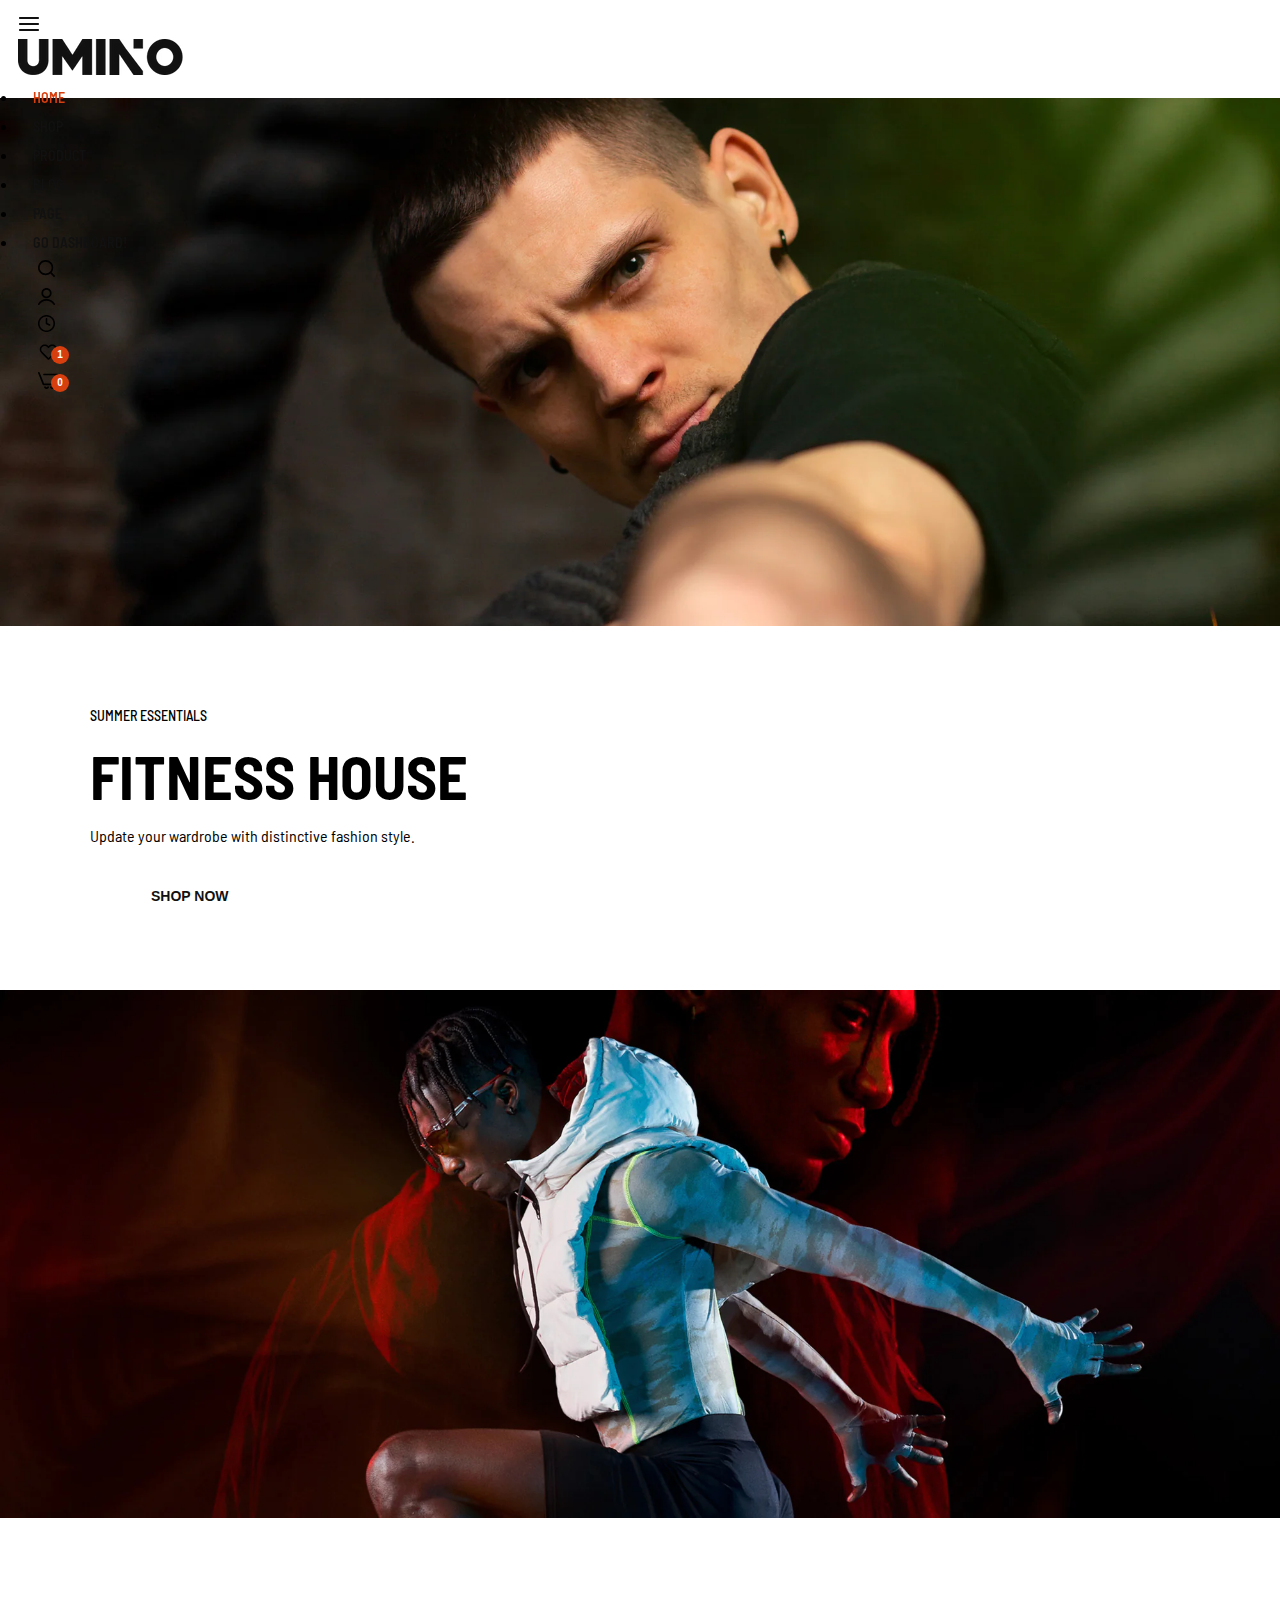
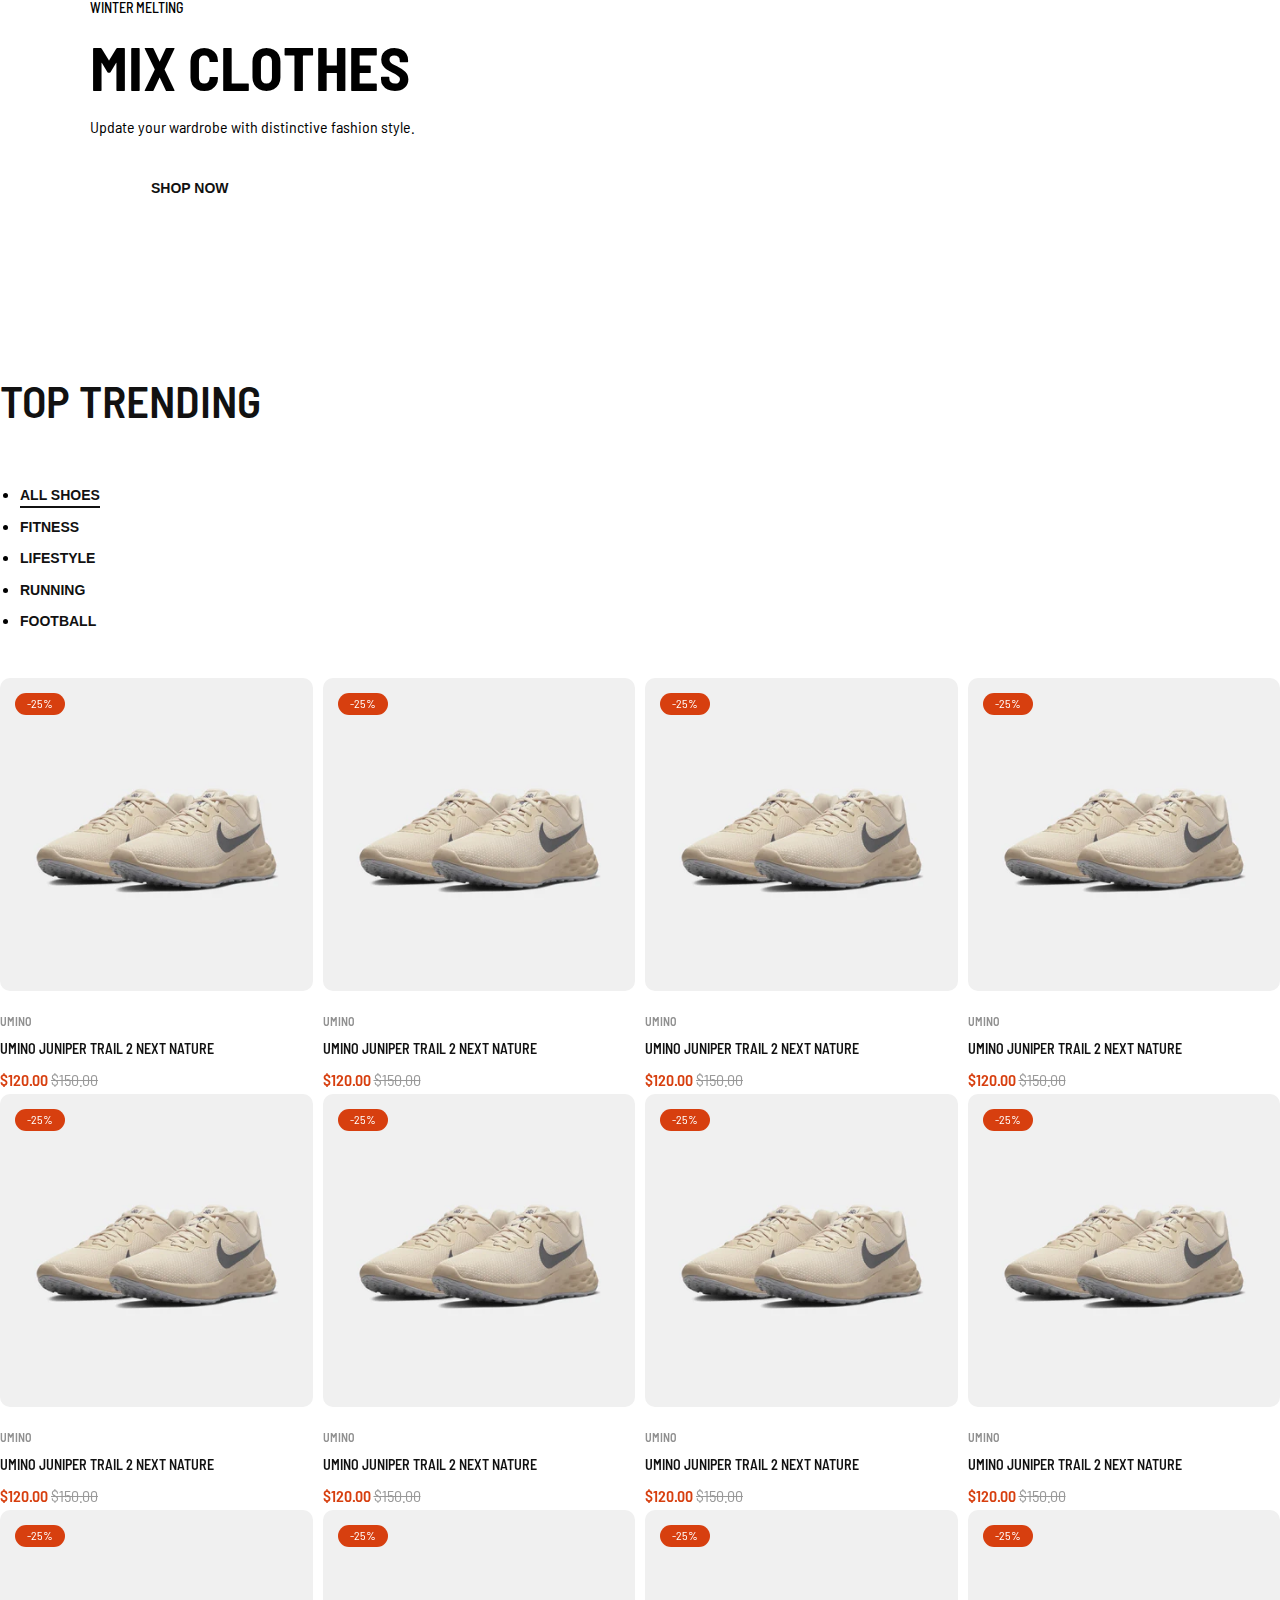
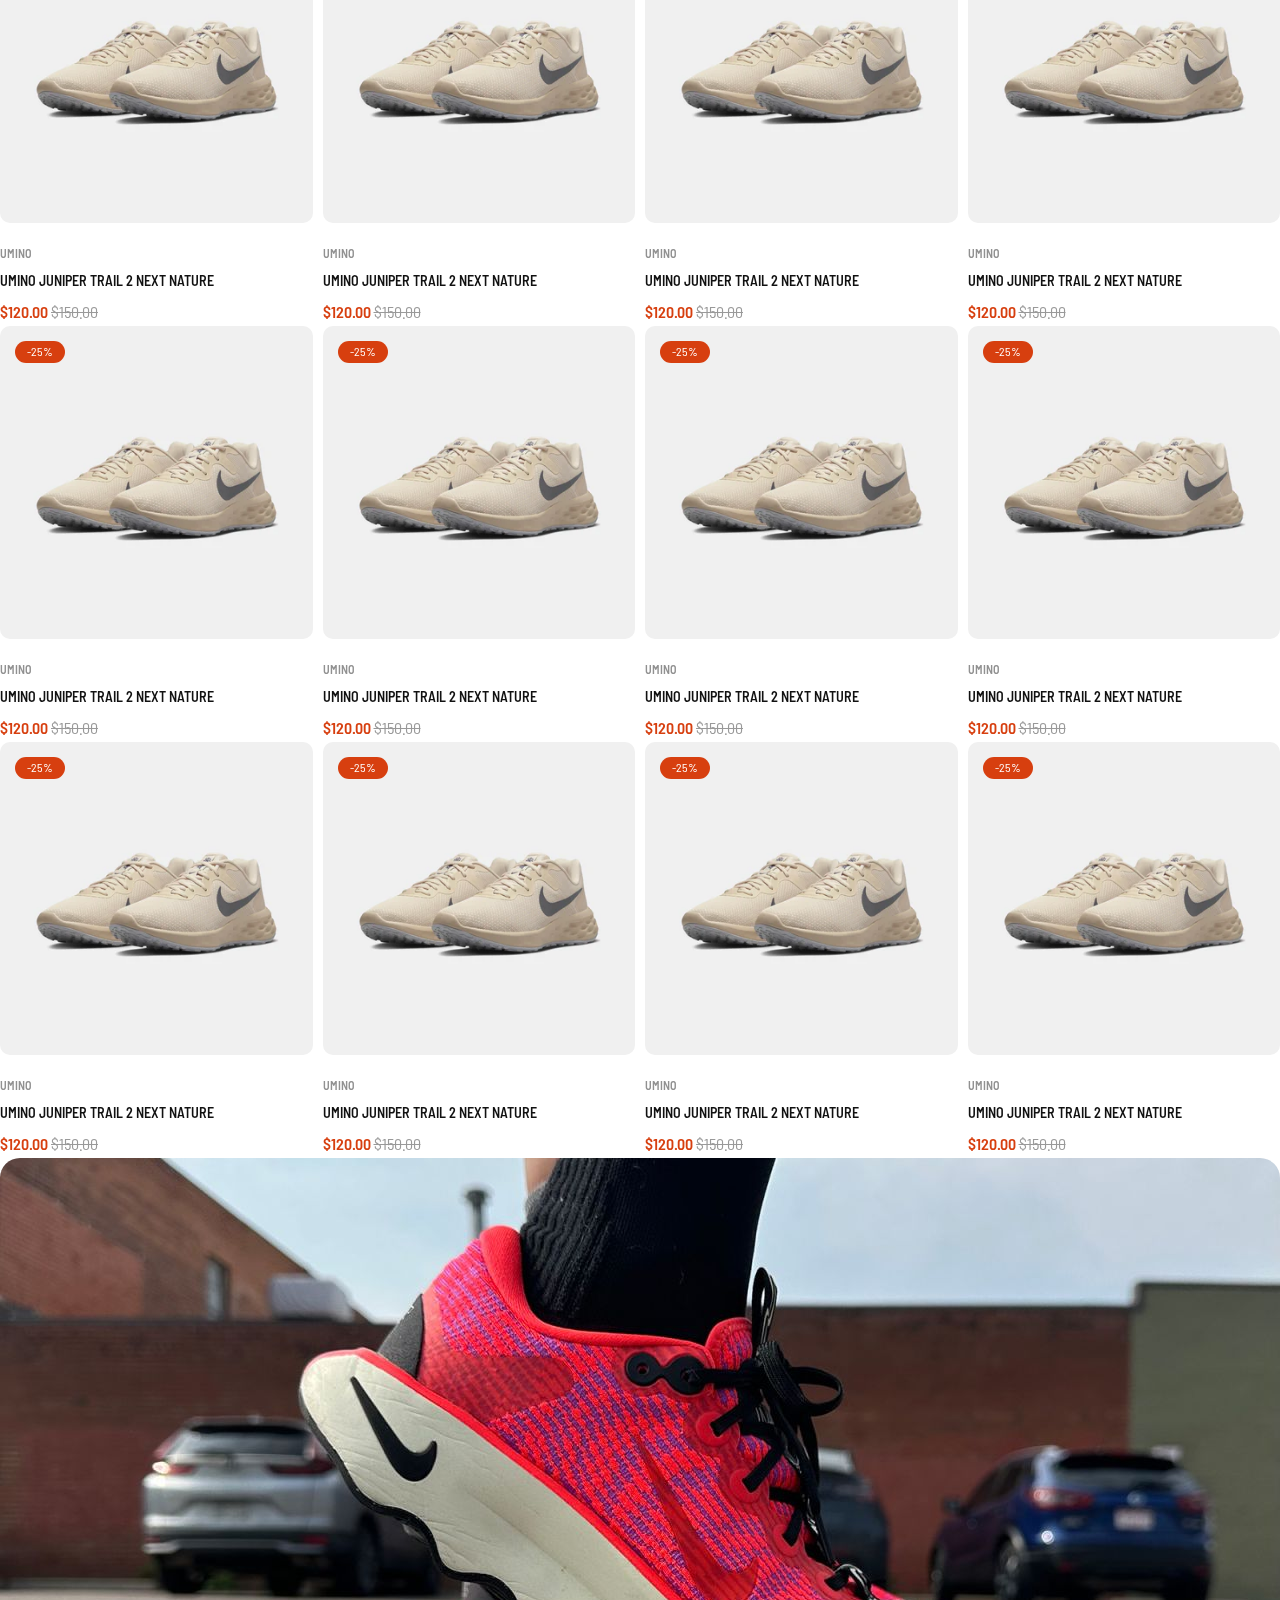
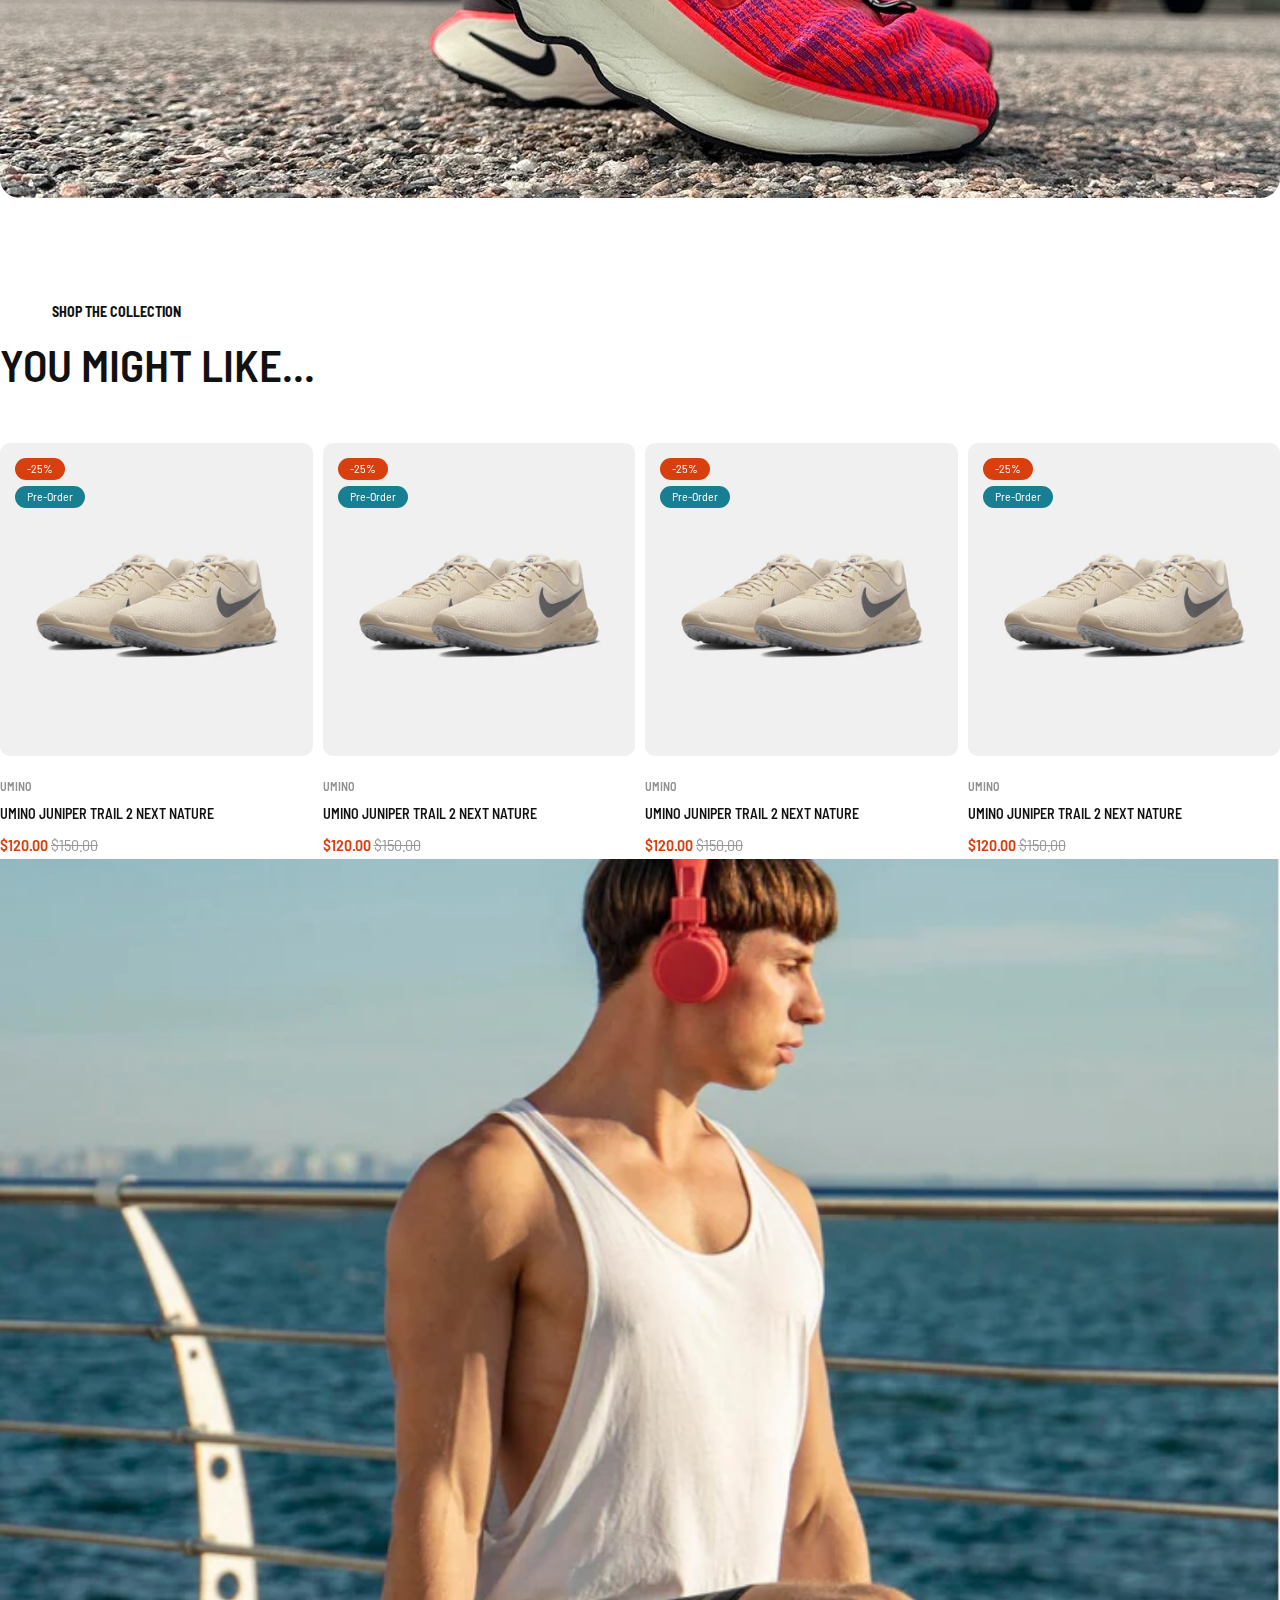
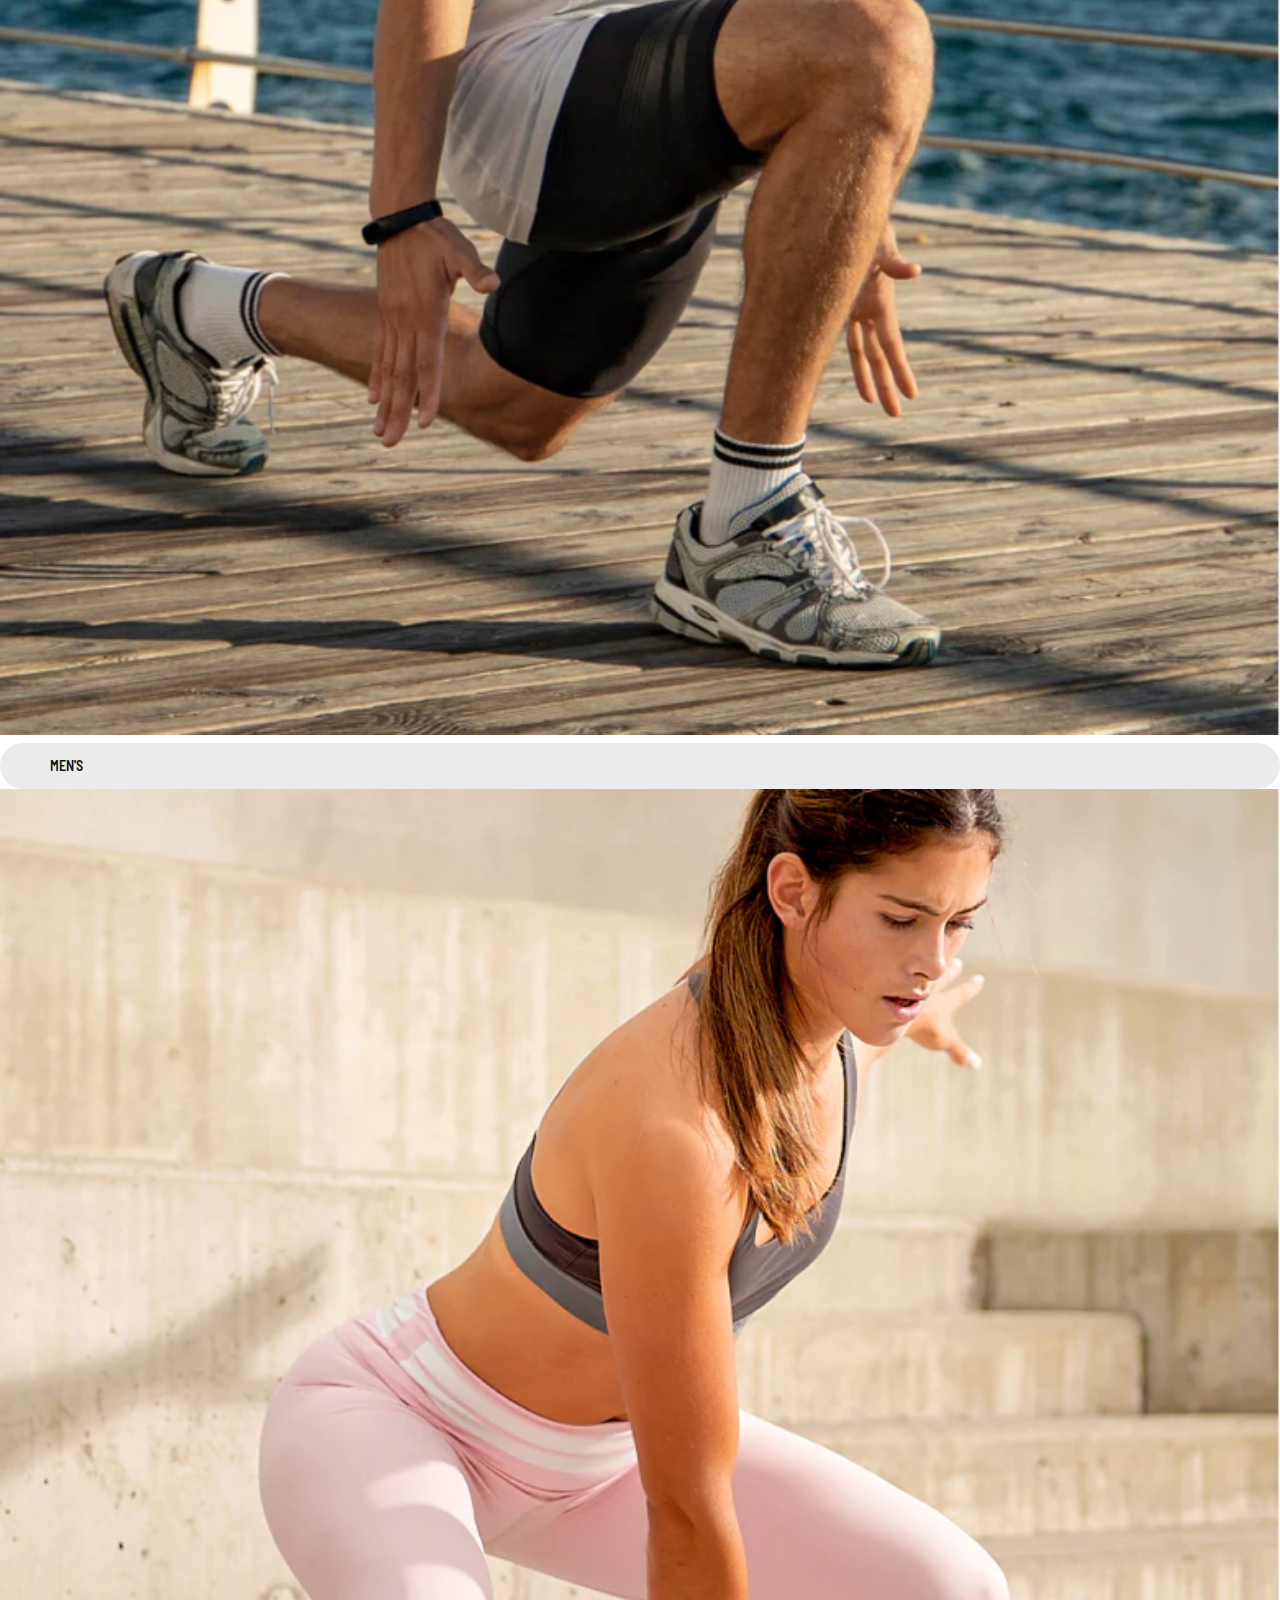
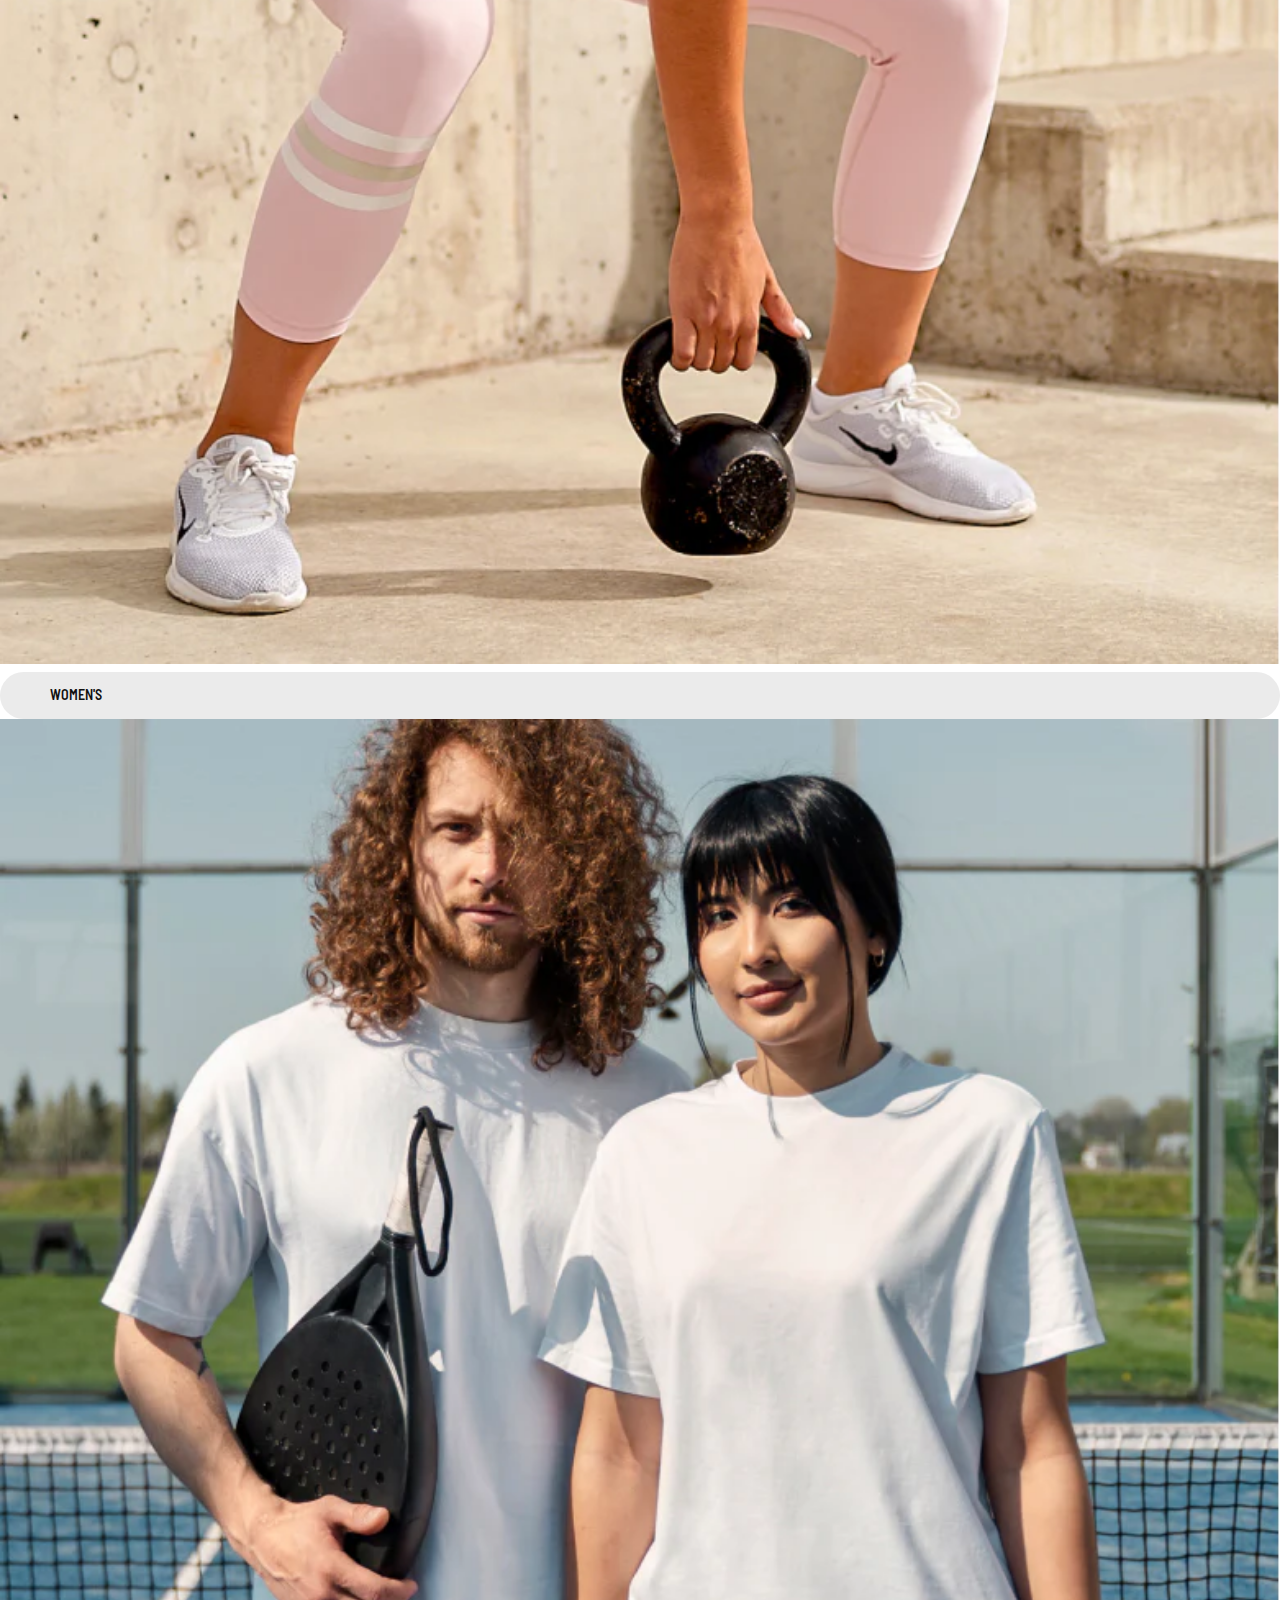
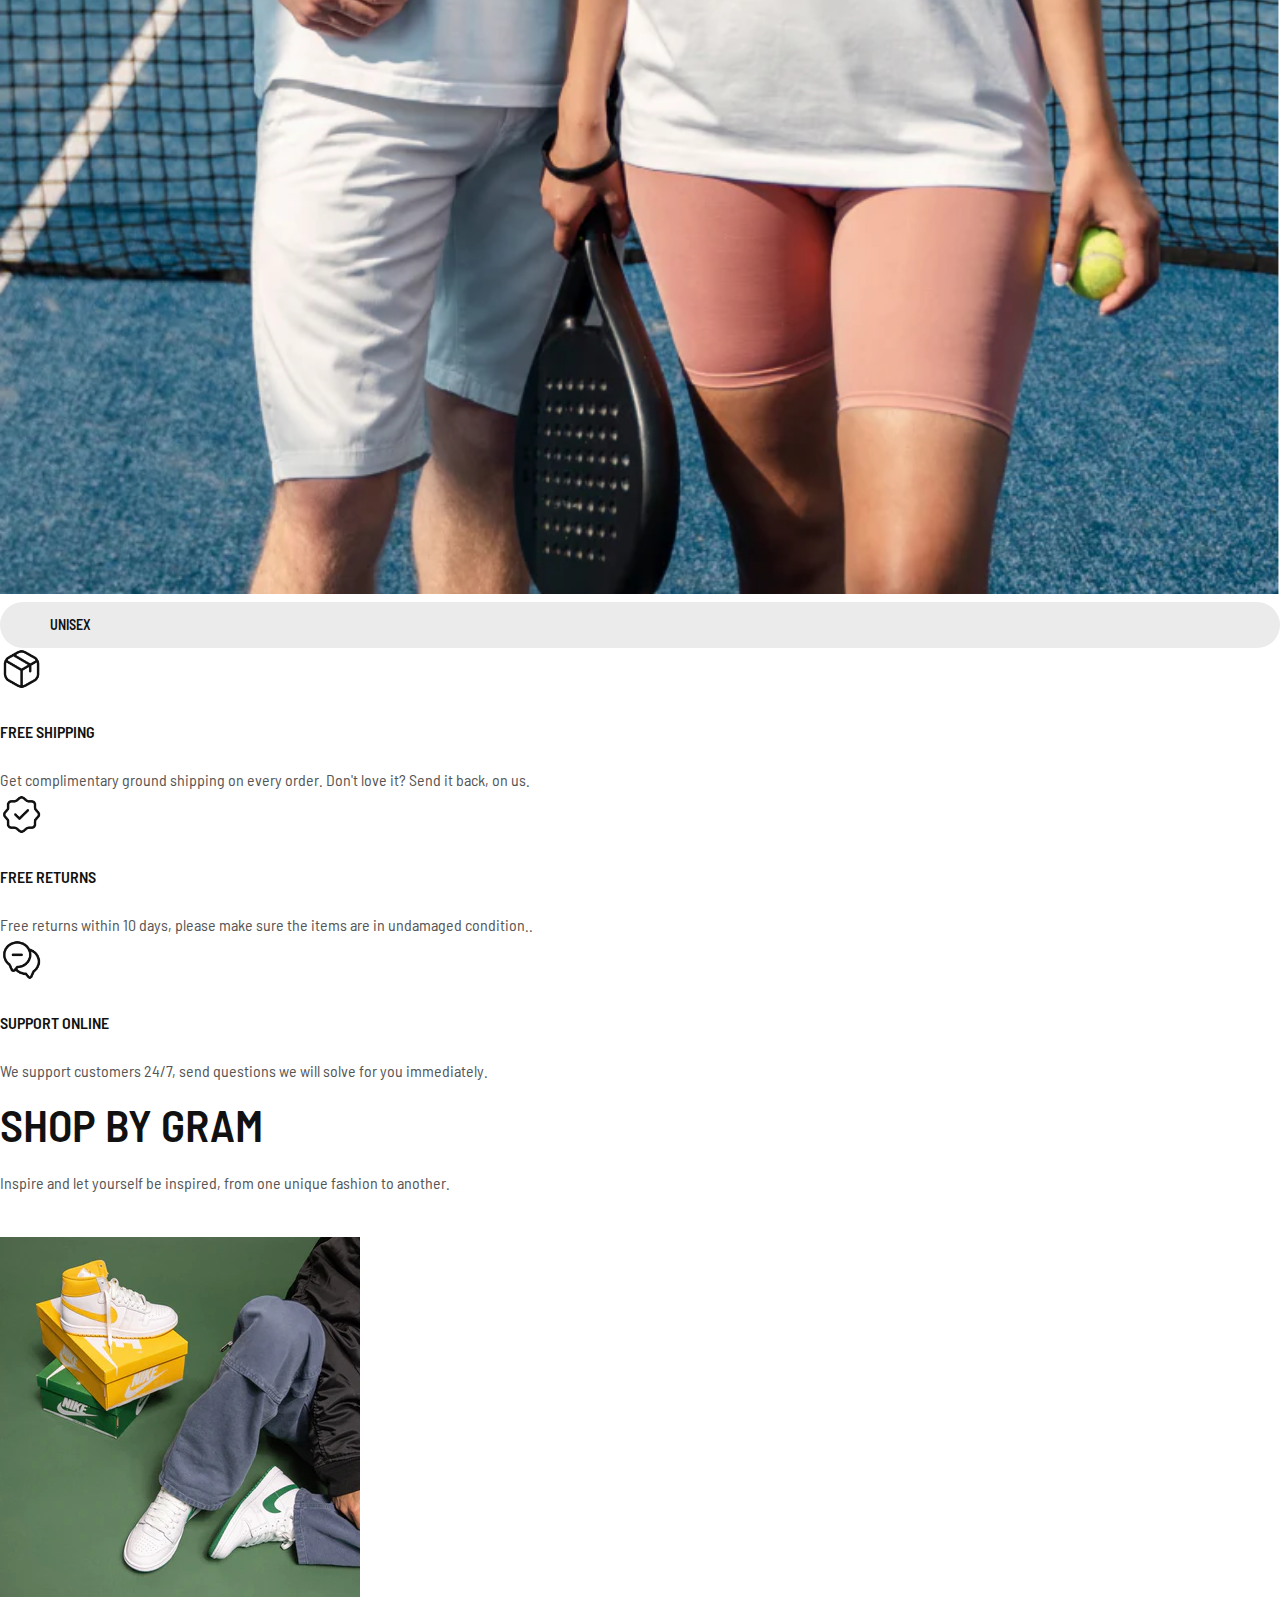
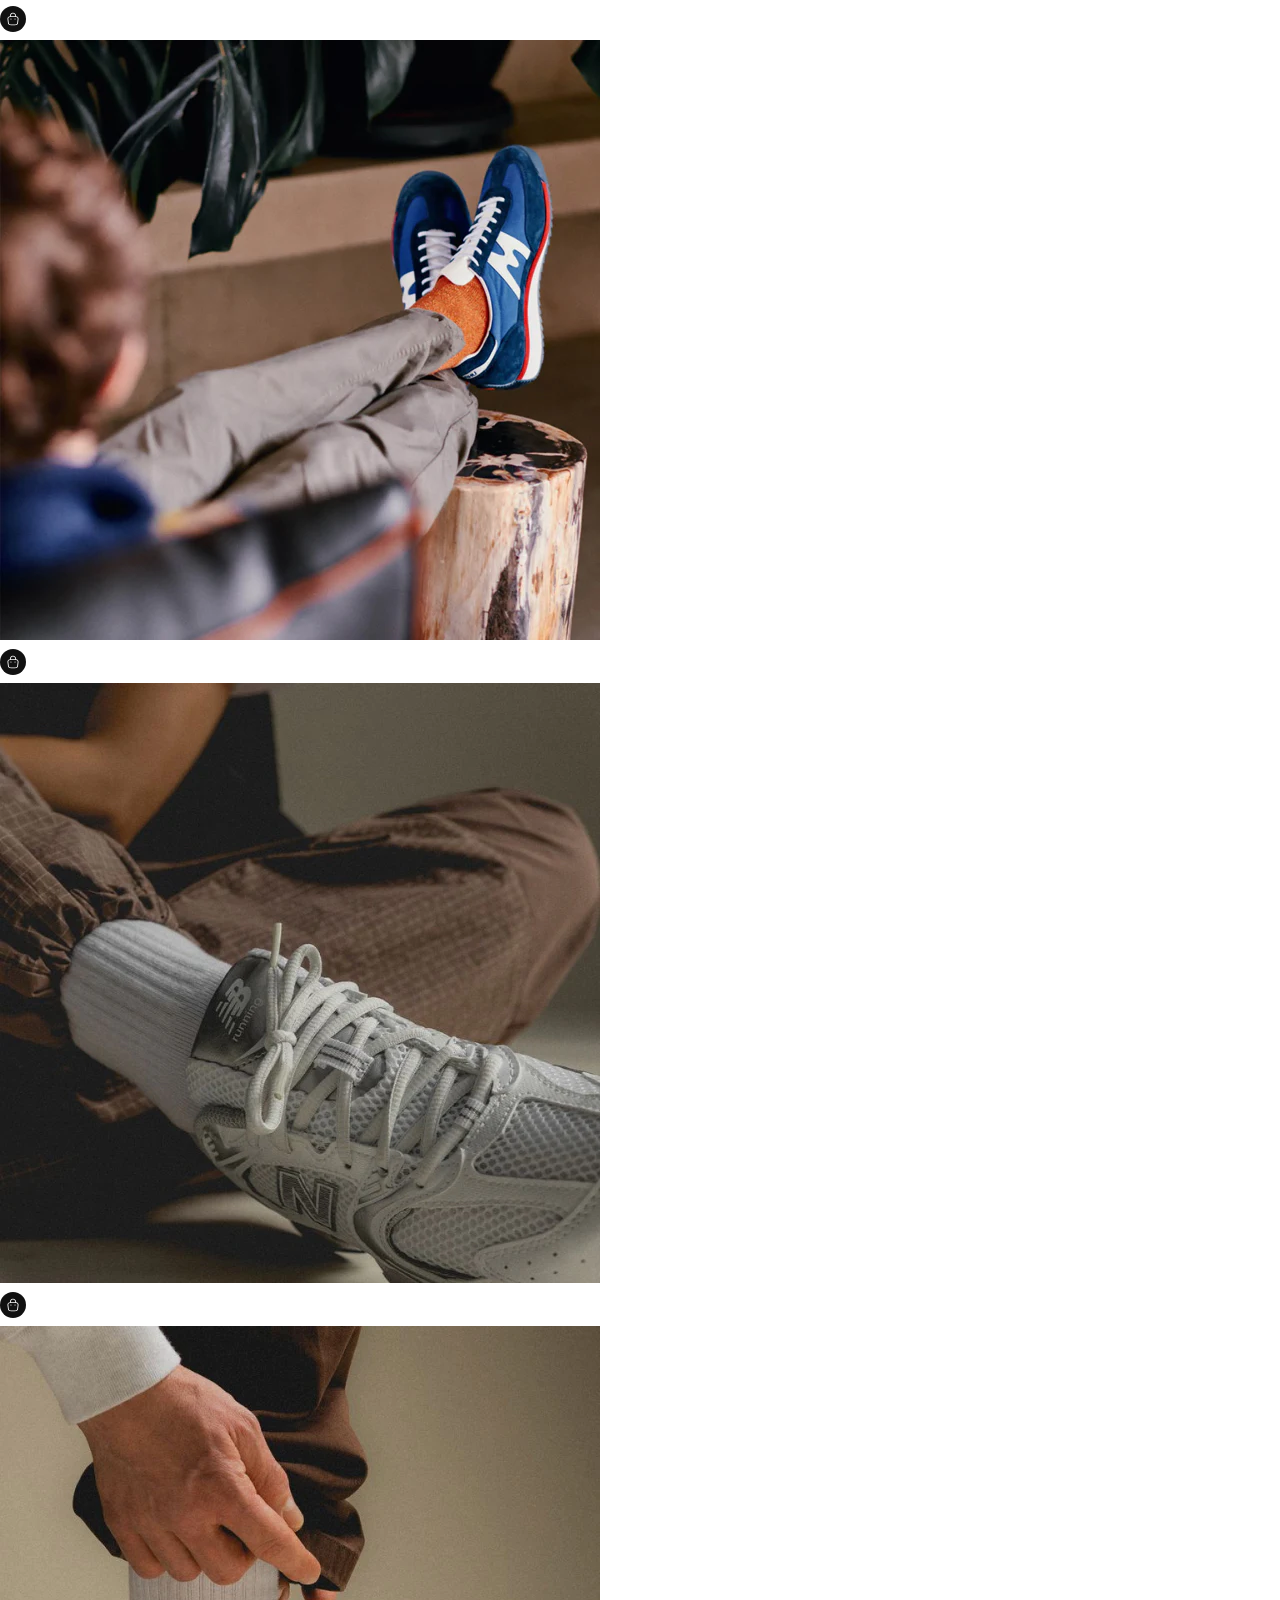
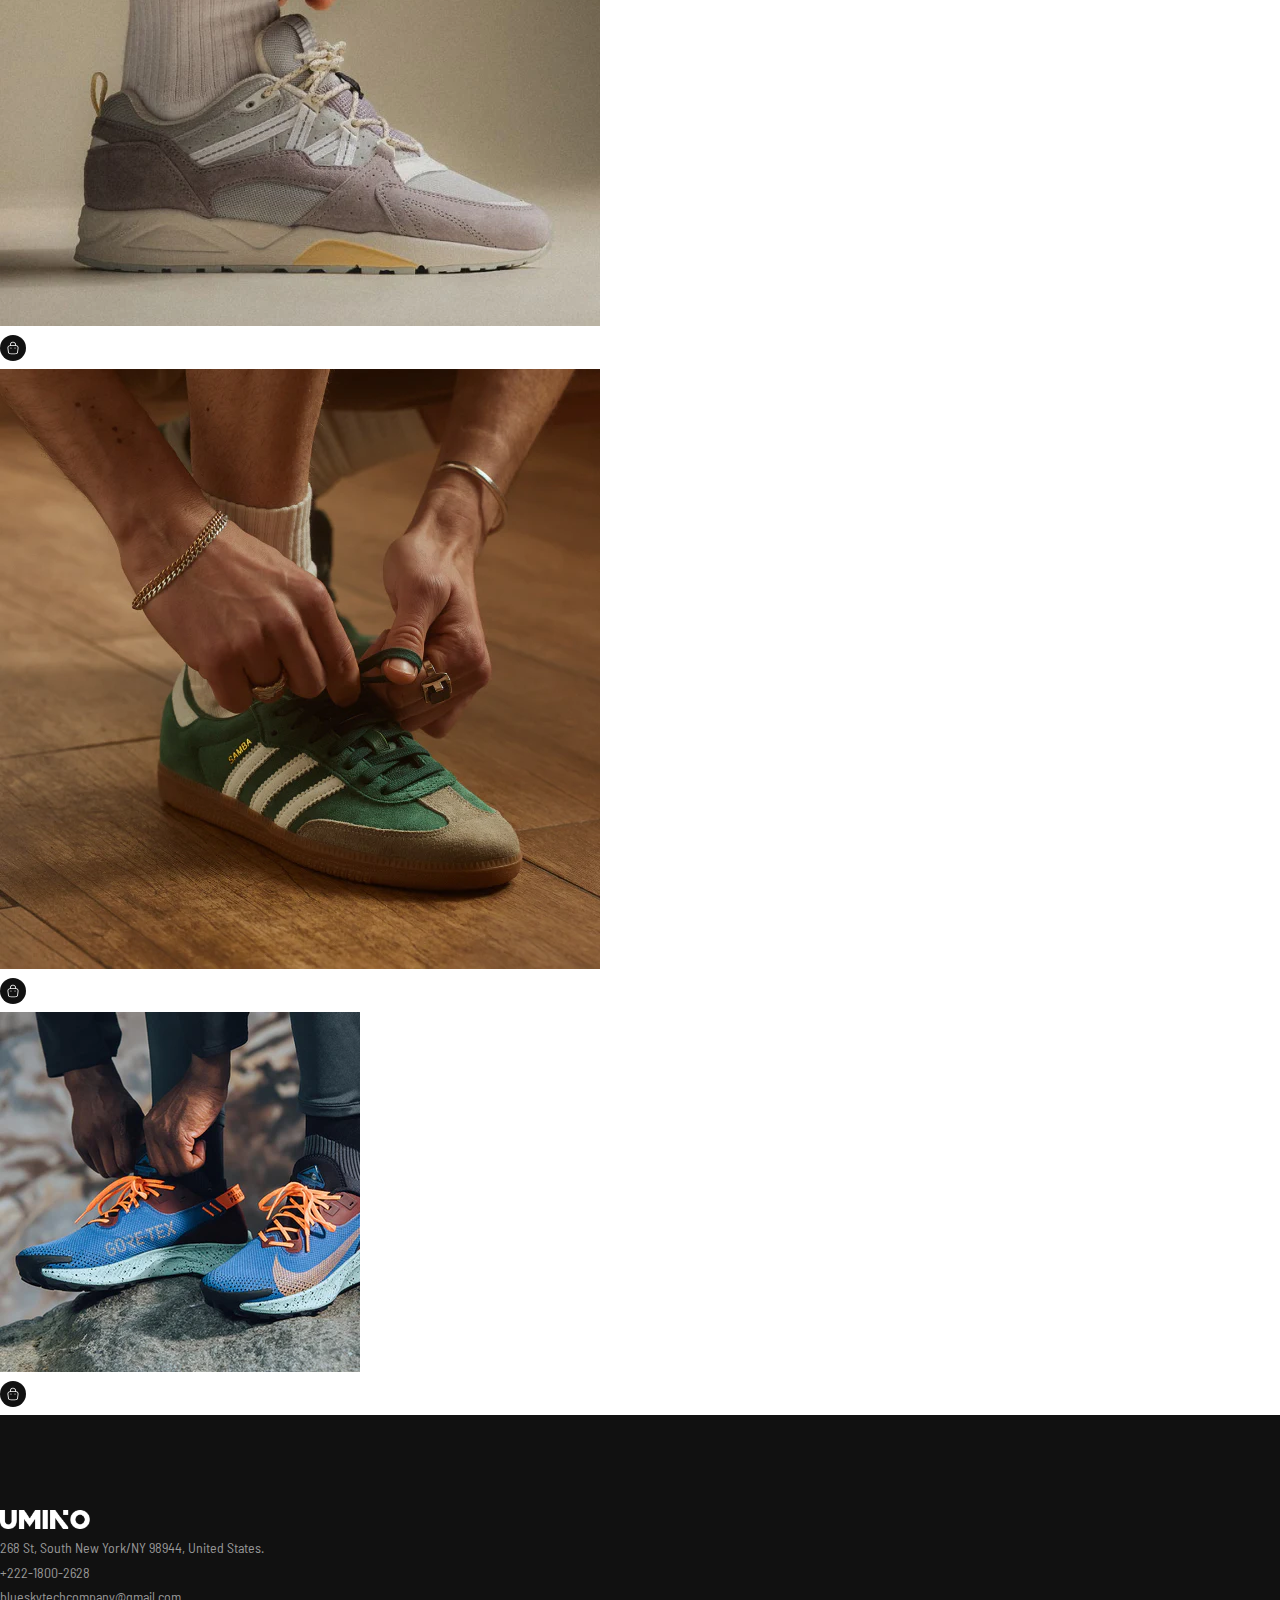
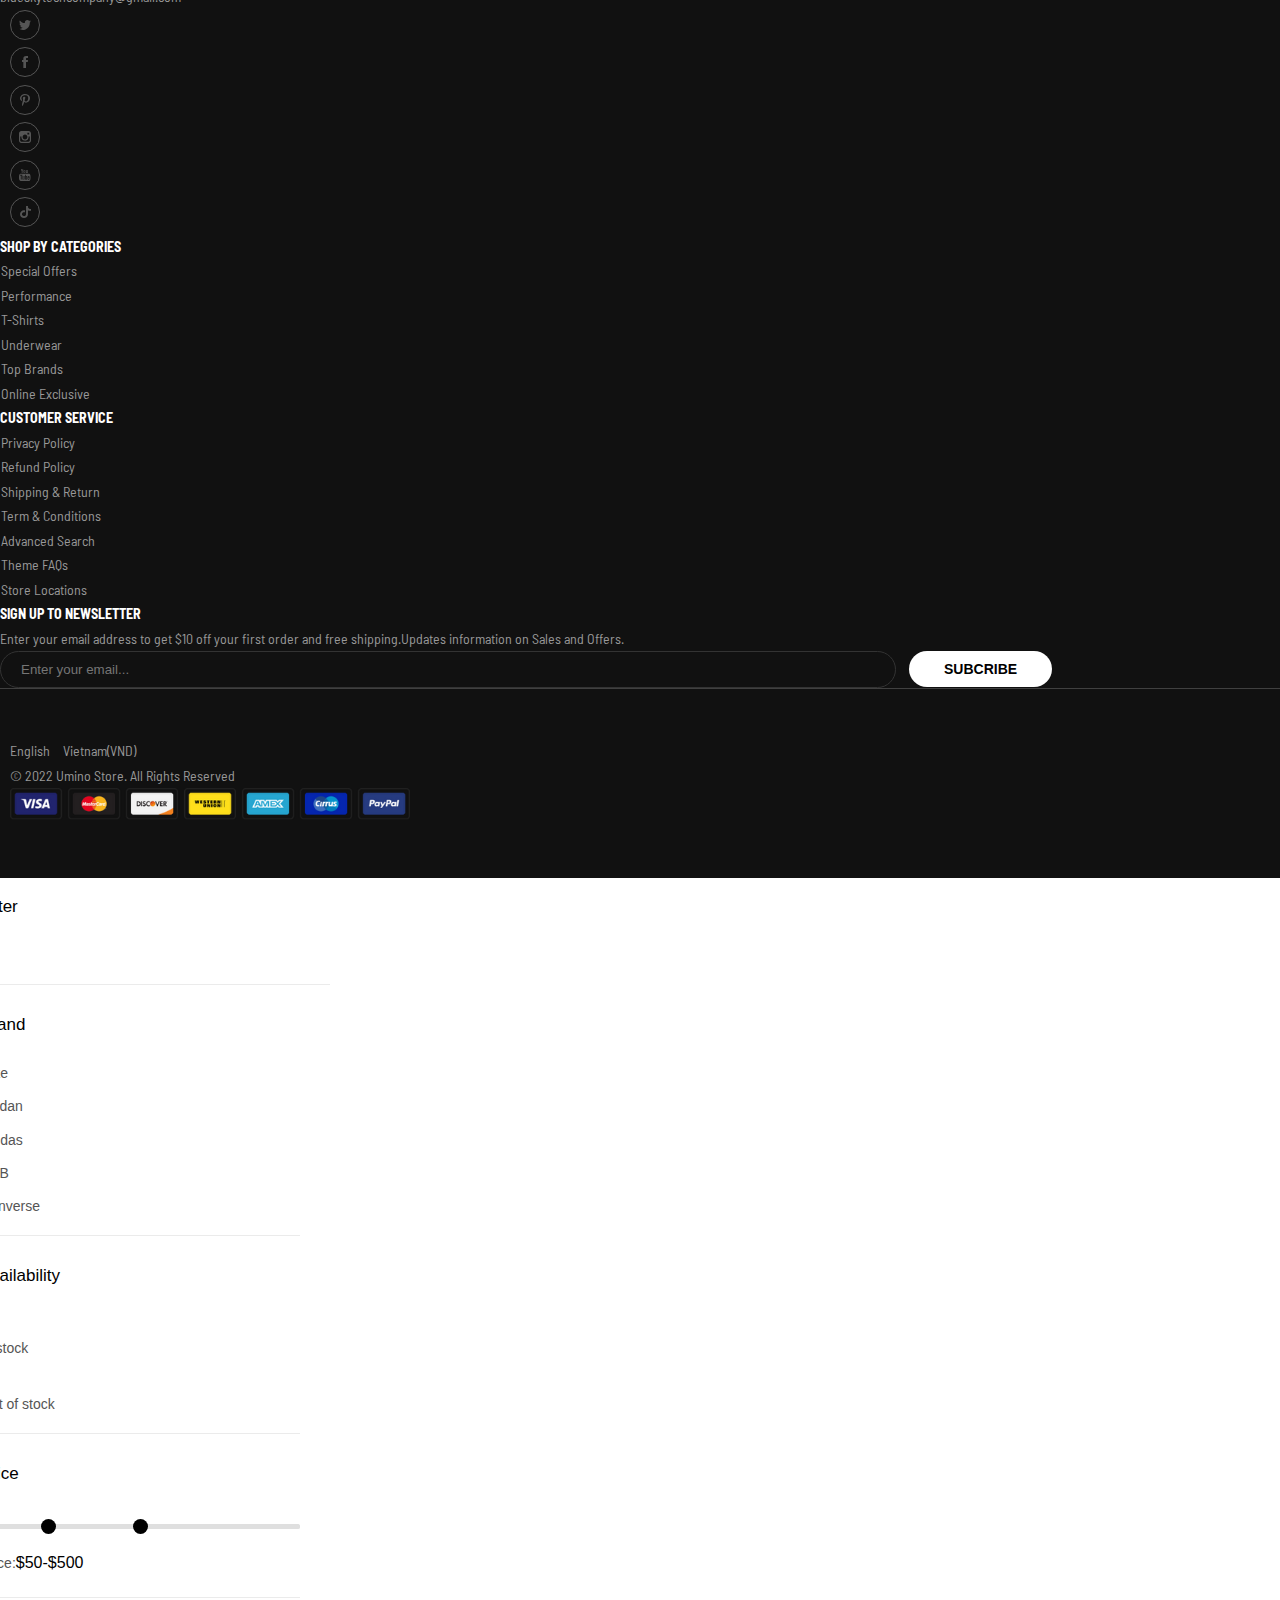
==== commit 7b0f7d1b: "done project" ====
--- a/index.html
+++ b/index.html
@@ -78,7 +78,7 @@
                                     <a class="nav-link" href="#">Page</a>
                                 </li>
                                 <li class="nav-item">
-                                    <a class="nav-link" href="./app/views/dashboard.html">GO DASHBOARD!</a>
+                                    <a class="nav-link" href="../views/dashboard.html">GO DASHBOARD!</a>
                                 </li>
                             </ul>
                         </div>
@@ -202,26 +202,26 @@
                 <!-- Nav tabs -->
                 <ul class="nav nav-tabs justify-content-center" id="myTab" role="tablist">
                     <li class="nav-item" role="presentation">
-                        <button class="nav-link active" id="all-shoes" data-bs-toggle="tab" data-bs-target="#home" type="button" role="tab" aria-controls="home" aria-selected="true">ALL SHOES</button>
+                        <button class="nav-link active" data-bs-toggle="tab" data-bs-target="#home" type="button" role="tab" aria-controls="home" aria-selected="true">ALL SHOES</button>
                     </li>
                     <li class="nav-item" role="presentation">
-                        <button class="nav-link" id="fitness" data-bs-toggle="tab" data-bs-target="#profile" type="button" role="tab" aria-controls="profile" aria-selected="false">FITNESS</button>
+                        <button class="nav-link" data-bs-toggle="tab" data-bs-target="#profile" type="button" role="tab" aria-controls="profile" aria-selected="false">FITNESS</button>
                     </li>
                     <li class="nav-item" role="presentation">
-                        <button class="nav-link" id="life-style" data-bs-toggle="tab" data-bs-target="#messages" type="button" role="tab" aria-controls="messages" aria-selected="false">LIFESTYLE</button>
+                        <button class="nav-link" data-bs-toggle="tab" data-bs-target="#life-style" type="button" role="tab" aria-controls="messages" aria-selected="false">LIFESTYLE</button>
                     </li>
                     <li class="nav-item" role="presentation">
-                        <button class="nav-link" id="running" data-bs-toggle="tab" data-bs-target="#messages" type="button" role="tab" aria-controls="messages" aria-selected="false">RUNNING</button>
+                        <button class="nav-link" data-bs-toggle="tab" data-bs-target="#running" type="button" role="tab" aria-controls="messages" aria-selected="false">RUNNING</button>
                     </li>
                     <li class="nav-item" role="presentation">
-                        <button class="nav-link" id="football" data-bs-toggle="tab" data-bs-target="#messages" type="button" role="tab" aria-controls="messages" aria-selected="false">FOOTBALL</button>
+                        <button class="nav-link" data-bs-toggle="tab" data-bs-target="#football" type="button" role="tab" aria-controls="messages" aria-selected="false">FOOTBALL</button>
                     </li>
                 </ul>
 
                 <!-- Tab panes -->
                 <div class="tab-content">
                     <div class="tab-pane active" id="home" role="tabpanel" aria-labelledby="all-shoes">
-                        <div id="slider" class="owl-carousel">
+                        <div class="owl-carousel">
                             <div class="item">
                                 <a href="#" class="card-product-link">
                                     <div class="card">
@@ -285,12 +285,15 @@
                                     </div>
                                 </a>
                             </div>
+                        </div>
+                    </div>
+                    <div class="tab-pane" id="profile" role="tabpanel" aria-labelledby="fitness">
+                        <div class="owl-carousel">
                             <div class="item">
                                 <a href="#" class="card-product-link">
                                     <div class="card">
                                         <div class="card-img">
                                             <img class="card-img-top" src="../../assets/img/products_sport_1_1.webp" alt="Title" />
-                                            <img src="../../assets/img/product_sneakers/products_sport_1_2.jpg" alt="" class="card-img-hover" />
                                             <div class="card-product-icon">
                                                 <span class="icon-bg">
                                                     <svg class="product-svg" width="15" height="13" viewBox="0 0 15 13" fill="none" xmlns="http://www.w3.org/2000/svg">
@@ -329,7 +332,6 @@
                                             </div>
                                             <div class="card-product-discount">
                                                 <div class="red">-25%</div>
-                                                <div class="blue">Pre-Order</div>
                                             </div>
                                         </div>
                                         <div class="card-body">
@@ -350,12 +352,15 @@
                                     </div>
                                 </a>
                             </div>
+                        </div>
+                    </div>
+                    <div class="tab-pane" id="life-style" role="tabpanel" aria-labelledby="life-style">
+                        <div class="owl-carousel">
                             <div class="item">
                                 <a href="#" class="card-product-link">
                                     <div class="card">
                                         <div class="card-img">
                                             <img class="card-img-top" src="../../assets/img/products_sport_1_1.webp" alt="Title" />
-                                            <img src="../../assets/img/product_sneakers/products_sport_1_2.jpg" alt="" class="card-img-hover" />
                                             <div class="card-product-icon">
                                                 <span class="icon-bg">
                                                     <svg class="product-svg" width="15" height="13" viewBox="0 0 15 13" fill="none" xmlns="http://www.w3.org/2000/svg">
@@ -394,7 +399,6 @@
                                             </div>
                                             <div class="card-product-discount">
                                                 <div class="red">-25%</div>
-                                                <div class="blue">Pre-Order</div>
                                             </div>
                                         </div>
                                         <div class="card-body">
@@ -415,12 +419,15 @@
                                     </div>
                                 </a>
                             </div>
+                        </div>
+                    </div>
+                    <div class="tab-pane" id="running" role="tabpanel" aria-labelledby="running">
+                        <div class="owl-carousel">
                             <div class="item">
                                 <a href="#" class="card-product-link">
                                     <div class="card">
                                         <div class="card-img">
                                             <img class="card-img-top" src="../../assets/img/products_sport_1_1.webp" alt="Title" />
-                                            <img src="../../assets/img/product_sneakers/products_sport_1_2.jpg" alt="" class="card-img-hover" />
                                             <div class="card-product-icon">
                                                 <span class="icon-bg">
                                                     <svg class="product-svg" width="15" height="13" viewBox="0 0 15 13" fill="none" xmlns="http://www.w3.org/2000/svg">
@@ -459,7 +466,6 @@
                                             </div>
                                             <div class="card-product-discount">
                                                 <div class="red">-25%</div>
-                                                <div class="blue">Pre-Order</div>
                                             </div>
                                         </div>
                                         <div class="card-body">
@@ -480,12 +486,15 @@
                                     </div>
                                 </a>
                             </div>
+                        </div>
+                    </div>
+                    <div class="tab-pane" id="football" role="tabpanel" aria-labelledby="football">
+                        <div class="owl-carousel">
                             <div class="item">
                                 <a href="#" class="card-product-link">
                                     <div class="card">
                                         <div class="card-img">
                                             <img class="card-img-top" src="../../assets/img/products_sport_1_1.webp" alt="Title" />
-                                            <img src="../../assets/img/product_sneakers/products_sport_1_2.jpg" alt="" class="card-img-hover" />
                                             <div class="card-product-icon">
                                                 <span class="icon-bg">
                                                     <svg class="product-svg" width="15" height="13" viewBox="0 0 15 13" fill="none" xmlns="http://www.w3.org/2000/svg">
@@ -524,7 +533,6 @@
                                             </div>
                                             <div class="card-product-discount">
                                                 <div class="red">-25%</div>
-                                                <div class="blue">Pre-Order</div>
                                             </div>
                                         </div>
                                         <div class="card-body">
@@ -545,76 +553,8 @@
                                     </div>
                                 </a>
                             </div>
-                            <div class="item">
-                                <a href="#" class="card-product-link">
-                                    <div class="card">
-                                        <div class="card-img">
-                                            <img class="card-img-top" src="../../assets/img/products_sport_1_1.webp" alt="Title" />
-                                            <img src="../../assets/img/product_sneakers/products_sport_1_2.jpg" alt="" class="card-img-hover" />
-                                            <div class="card-product-icon">
-                                                <span class="icon-bg">
-                                                    <svg class="product-svg" width="15" height="13" viewBox="0 0 15 13" fill="none" xmlns="http://www.w3.org/2000/svg">
-                                                        <path
-                                                            d="M10.5454 11.3287C10.3922 11.3287 10.2452 11.2672 10.1369 11.1576C10.0285 11.048 9.96763 10.8994 9.96763 10.7444H8.81201C8.81201 11.2093 8.99464 11.6552 9.31972 11.984C9.6448 12.3128 10.0857 12.4975 10.5454 12.4975C11.0052 12.4975 11.4461 12.3128 11.7711 11.984C12.0962 11.6552 12.2789 11.2093 12.2789 10.7444H11.1232C11.1232 10.8994 11.0624 11.048 10.954 11.1576C10.8456 11.2672 10.6987 11.3287 10.5454 11.3287Z"
-                                                            fill="#111"></path>
-                                                        <path
-                                                            d="M6.47907 11.3287C6.32583 11.3287 6.17886 11.2672 6.0705 11.1576C5.96214 11.048 5.90127 10.8994 5.90127 10.7444H4.74023C4.74023 10.9749 4.78514 11.2032 4.87238 11.4162C4.95962 11.6292 5.08748 11.8228 5.24868 11.9858C5.40988 12.1488 5.60125 12.2782 5.81186 12.3664C6.02248 12.4546 6.24822 12.5 6.47618 12.5C6.70415 12.5 6.92989 12.4546 7.1405 12.3664C7.35112 12.2782 7.54249 12.1488 7.70368 11.9858C7.86488 11.8228 7.99275 11.6292 8.07999 11.4162C8.16723 11.2032 8.21213 10.9749 8.21213 10.7444H7.05652C7.05652 10.8993 6.99569 11.0479 6.88741 11.1575C6.77913 11.267 6.63225 11.3286 6.47907 11.3287Z"
-                                                            fill="#111"></path>
-                                                        <path
-                                                            d="M14.0173 1.66048C13.9858 1.65506 13.9539 1.65237 13.9219 1.65244H4.67702C4.52377 1.65244 4.37681 1.71401 4.26845 1.8236C4.16009 1.93319 4.09921 2.08182 4.09921 2.23681C4.09921 2.39179 4.16009 2.54042 4.26845 2.65001C4.37681 2.7596 4.52377 2.82117 4.67702 2.82117H13.2398L13.087 3.74811L12.277 8.66477H4.73949L2.77495 3.74811L1.60308 0.840914C1.54111 0.70415 1.42937 0.596826 1.29113 0.541284C1.15289 0.485742 0.998786 0.486261 0.860911 0.542733C0.723035 0.599206 0.612007 0.70728 0.550938 0.844458C0.489868 0.981637 0.483464 1.13735 0.533058 1.27918L2.40407 5.9223L3.68102 9.34519C3.77528 9.63335 3.96993 9.83349 4.25088 9.83349H12.7663C12.9031 9.83356 13.0355 9.78452 13.14 9.6951C13.2444 9.60568 13.314 9.48168 13.3365 9.34519L14.2589 3.74811L14.4921 2.33286C14.5173 2.18001 14.4814 2.02331 14.3924 1.89722C14.3033 1.77113 14.1684 1.68598 14.0173 1.66048Z"
-                                                            fill="#111"></path>
-                                                    </svg>
-                                                </span>
-                                                <span class="icon-bg">
-                                                    <svg class="product-svg" width="14" height="13" viewBox="0 0 14 13" fill="none" xmlns="http://www.w3.org/2000/svg">
-                                                        <path
-                                                            d="M11.7441 2.26562C11.9993 2.52083 12.1908 2.8125 12.3184 3.14062C12.446 3.45964 12.5098 3.78776 12.5098 4.125C12.5098 4.46224 12.446 4.79492 12.3184 5.12305C12.1908 5.44206 11.9993 5.72917 11.7441 5.98438L7 10.7285L2.25586 5.98438C2.00065 5.72917 1.80924 5.44206 1.68164 5.12305C1.55404 4.79492 1.49023 4.46224 1.49023 4.125C1.49023 3.78776 1.55404 3.45964 1.68164 3.14062C1.80924 2.8125 2.00065 2.52083 2.25586 2.26562C2.51107 2.01042 2.79818 1.81901 3.11719 1.69141C3.44531 1.5638 3.77799 1.5 4.11523 1.5C4.45247 1.5 4.7806 1.5638 5.09961 1.69141C5.41862 1.81901 5.71029 2.01042 5.97461 2.26562L6.58984 2.88086C6.69922 2.99935 6.83594 3.05859 7 3.05859C7.16406 3.05859 7.30078 2.99935 7.41016 2.88086L8.02539 2.26562C8.28971 2.01042 8.58138 1.81901 8.90039 1.69141C9.2194 1.5638 9.54753 1.5 9.88477 1.5C10.222 1.5 10.5501 1.5638 10.8691 1.69141C11.1973 1.81901 11.4889 2.01042 11.7441 2.26562ZM12.5645 1.44531C12.1999 1.07161 11.7806 0.79362 11.3066 0.611328C10.8418 0.429036 10.3678 0.337891 9.88477 0.337891C9.40169 0.337891 8.92773 0.429036 8.46289 0.611328C7.99805 0.79362 7.57878 1.07161 7.20508 1.44531L7 1.65039L6.79492 1.44531C6.42122 1.07161 6.00195 0.79362 5.53711 0.611328C5.07227 0.429036 4.59831 0.337891 4.11523 0.337891C3.63216 0.337891 3.15365 0.429036 2.67969 0.611328C2.21484 0.79362 1.80013 1.07161 1.43555 1.44531C1.06185 1.8099 0.779297 2.22917 0.587891 2.70312C0.405599 3.16797 0.314453 3.64193 0.314453 4.125C0.314453 4.60807 0.405599 5.08659 0.587891 5.56055C0.779297 6.02539 1.06185 6.4401 1.43555 6.80469L6.58984 11.959C6.69922 12.0775 6.83594 12.1367 7 12.1367C7.16406 12.1367 7.30078 12.0775 7.41016 11.959L12.5645 6.80469C12.9382 6.4401 13.2161 6.02539 13.3984 5.56055C13.5898 5.08659 13.6855 4.60807 13.6855 4.125C13.6855 3.64193 13.5898 3.16797 13.3984 2.70312C13.2161 2.23828 12.9382 1.81901 12.5645 1.44531Z"
-                                                            fill="#111111"></path>
-                                                    </svg>
-                                                </span>
-                                                <span class="icon-bg">
-                                                    <svg class="product-svg" width="14" height="14" viewBox="0 0 14 14" fill="none" xmlns="http://www.w3.org/2000/svg">
-                                                        <path
-                                                            d="M7 1.98047L11.5254 4.25L7 6.51953L2.47461 4.25L7 1.98047ZM6.74023 0.818359L0.902344 3.73047C0.75651 3.80339 0.65625 3.91732 0.601562 4.07227C0.55599 4.2181 0.569661 4.36393 0.642578 4.50977C0.669922 4.57357 0.70638 4.62826 0.751953 4.67383C0.797526 4.71029 0.847656 4.74219 0.902344 4.76953L6.74023 7.68164C6.82227 7.72721 6.90885 7.75 7 7.75C7.09115 7.75 7.17773 7.72721 7.25977 7.68164L13.0977 4.76953C13.2435 4.69661 13.3392 4.58724 13.3848 4.44141C13.4395 4.28646 13.4303 4.13607 13.3574 3.99023C13.3301 3.92643 13.2936 3.8763 13.248 3.83984C13.2025 3.79427 13.1523 3.75781 13.0977 3.73047L7.25977 0.804688C7.17773 0.768229 7.09115 0.75 7 0.75C6.90885 0.75 6.82227 0.768229 6.74023 0.804688V0.818359ZM0.902344 10.6074L6.74023 13.5195C6.82227 13.5651 6.90885 13.5833 7 13.5742C7.09115 13.5742 7.17773 13.556 7.25977 13.5195L13.0977 10.6074C13.2435 10.5345 13.3392 10.4206 13.3848 10.2656C13.4395 10.1107 13.4303 9.96484 13.3574 9.82812C13.2845 9.68229 13.1706 9.58659 13.0156 9.54102C12.8607 9.48633 12.7148 9.49089 12.5781 9.55469L7 12.3438L1.42188 9.56836C1.28516 9.49544 1.13932 9.48633 0.984375 9.54102C0.829427 9.58659 0.715495 9.68229 0.642578 9.82812C0.569661 9.96484 0.55599 10.1107 0.601562 10.2656C0.65625 10.4206 0.75651 10.5345 0.902344 10.6074ZM0.902344 7.68164L6.74023 10.6074C6.82227 10.6439 6.90885 10.6621 7 10.6621C7.09115 10.6621 7.17773 10.6439 7.25977 10.6074L13.0977 7.68164C13.2435 7.61784 13.3392 7.50846 13.3848 7.35352C13.4395 7.19857 13.4303 7.04818 13.3574 6.90234C13.2845 6.75651 13.1706 6.66081 13.0156 6.61523C12.8607 6.56055 12.7148 6.56966 12.5781 6.64258L7 9.43164L1.42188 6.64258C1.28516 6.56966 1.13932 6.56055 0.984375 6.61523C0.829427 6.66081 0.715495 6.75651 0.642578 6.90234C0.569661 7.04818 0.55599 7.19857 0.601562 7.35352C0.65625 7.50846 0.75651 7.6224 0.902344 7.69531V7.68164Z"
-                                                            fill="#111111"></path>
-                                                    </svg>
-                                                </span>
-                                                <span class="icon-bg">
-                                                    <svg class="product-svg" width="14" height="12" viewBox="0 0 14 12" fill="none" xmlns="http://www.w3.org/2000/svg">
-                                                        <path
-                                                            d="M0.0683594 5.90234C0.0227865 5.98438 0 6.07096 0 6.16211C0 6.25326 0.0227865 6.33984 0.0683594 6.42188C0.0683594 6.42188 0.123047 6.52669 0.232422 6.73633C0.341797 6.93685 0.501302 7.19206 0.710938 7.50195C0.847656 7.69336 0.998047 7.90299 1.16211 8.13086C1.33529 8.34961 1.52669 8.57292 1.73633 8.80078C2.00065 9.08333 2.29232 9.36589 2.61133 9.64844C2.93945 9.93099 3.29492 10.1908 3.67773 10.4277C4.14258 10.7194 4.65299 10.9564 5.20898 11.1387C5.76497 11.321 6.36198 11.4121 7 11.4121C7.63802 11.4121 8.23503 11.321 8.79102 11.1387C9.34701 10.9564 9.85742 10.7194 10.3223 10.4277C10.7051 10.1908 11.056 9.93099 11.375 9.64844C11.7031 9.36589 11.9993 9.08333 12.2637 8.80078C12.4733 8.57292 12.6602 8.34961 12.8242 8.13086C12.9974 7.90299 13.1523 7.69336 13.2891 7.50195C13.4987 7.19206 13.6582 6.93685 13.7676 6.73633C13.877 6.52669 13.9316 6.42188 13.9316 6.42188C13.9772 6.34896 14 6.26693 14 6.17578C14 6.08464 13.9772 5.99349 13.9316 5.90234C13.9316 5.90234 13.877 5.80208 13.7676 5.60156C13.6582 5.39193 13.4987 5.13672 13.2891 4.83594C13.1523 4.64453 12.9974 4.43945 12.8242 4.2207C12.6602 3.99284 12.4733 3.76497 12.2637 3.53711C11.9993 3.25456 11.7031 2.97201 11.375 2.68945C11.056 2.4069 10.7051 2.14714 10.3223 1.91016C9.85742 1.61849 9.34701 1.38151 8.79102 1.19922C8.23503 1.00781 7.63802 0.912109 7 0.912109C6.36198 0.912109 5.76497 1.00781 5.20898 1.19922C4.65299 1.38151 4.14258 1.61849 3.67773 1.91016C3.29492 2.14714 2.93945 2.4069 2.61133 2.68945C2.29232 2.97201 2.00065 3.25456 1.73633 3.53711C1.52669 3.76497 1.33529 3.99284 1.16211 4.2207C0.998047 4.43945 0.847656 4.64453 0.710938 4.83594C0.501302 5.13672 0.341797 5.39193 0.232422 5.60156C0.123047 5.80208 0.0683594 5.90234 0.0683594 5.90234ZM1.24414 6.16211C1.29883 6.08008 1.35807 5.98438 1.42188 5.875C1.49479 5.75651 1.58138 5.62891 1.68164 5.49219C1.80013 5.31901 1.93685 5.13216 2.0918 4.93164C2.24674 4.73112 2.41536 4.5306 2.59766 4.33008C2.83464 4.06576 3.0944 3.81055 3.37695 3.56445C3.65951 3.31836 3.96484 3.09505 4.29297 2.89453C4.6849 2.64844 5.10417 2.45247 5.55078 2.30664C6.00651 2.16081 6.48958 2.08789 7 2.08789C7.51042 2.08789 7.98893 2.16081 8.43555 2.30664C8.89128 2.45247 9.3151 2.64844 9.70703 2.89453C10.0352 3.09505 10.3405 3.31836 10.623 3.56445C10.9056 3.81055 11.1654 4.06576 11.4023 4.33008C11.5846 4.5306 11.7533 4.73112 11.9082 4.93164C12.0632 5.13216 12.1999 5.31901 12.3184 5.49219C12.4186 5.62891 12.5007 5.75651 12.5645 5.875C12.6374 5.98438 12.7012 6.08008 12.7559 6.16211C12.7012 6.24414 12.6374 6.3444 12.5645 6.46289C12.5007 6.57227 12.4186 6.69987 12.3184 6.8457C12.1999 7.01888 12.0632 7.20573 11.9082 7.40625C11.7533 7.60677 11.5846 7.80729 11.4023 8.00781C11.1654 8.26302 10.9056 8.51367 10.623 8.75977C10.3405 9.00586 10.0352 9.23372 9.70703 9.44336C9.3151 9.68034 8.89128 9.8763 8.43555 10.0312C7.98893 10.1771 7.51042 10.25 7 10.25C6.48958 10.25 6.00651 10.1771 5.55078 10.0312C5.10417 9.8763 4.6849 9.68034 4.29297 9.44336C3.96484 9.23372 3.65951 9.00586 3.37695 8.75977C3.0944 8.51367 2.83464 8.26302 2.59766 8.00781C2.41536 7.80729 2.24674 7.60677 2.0918 7.40625C1.93685 7.20573 1.80013 7.01888 1.68164 6.8457C1.58138 6.69987 1.49479 6.57227 1.42188 6.46289C1.35807 6.3444 1.29883 6.24414 1.24414 6.16211ZM9.33789 6.16211C9.33789 5.8431 9.27409 5.54232 9.14648 5.25977C9.02799 4.97721 8.86393 4.73112 8.6543 4.52148C8.44466 4.31185 8.19401 4.14779 7.90234 4.0293C7.61979 3.90169 7.31901 3.83789 7 3.83789C6.68099 3.83789 6.37565 3.90169 6.08398 4.0293C5.80143 4.14779 5.55534 4.31185 5.3457 4.52148C5.13607 4.73112 4.96745 4.97721 4.83984 5.25977C4.72135 5.54232 4.66211 5.8431 4.66211 6.16211C4.66211 6.49023 4.72135 6.79557 4.83984 7.07812C4.96745 7.36068 5.13607 7.60677 5.3457 7.81641C5.55534 8.02604 5.80143 8.19466 6.08398 8.32227C6.37565 8.44076 6.68099 8.5 7 8.5C7.31901 8.5 7.61979 8.44076 7.90234 8.32227C8.19401 8.19466 8.44466 8.02604 8.6543 7.81641C8.86393 7.60677 9.02799 7.36068 9.14648 7.07812C9.27409 6.79557 9.33789 6.49023 9.33789 6.16211ZM8.16211 6.16211C8.16211 6.32617 8.13021 6.48112 8.06641 6.62695C8.01172 6.76367 7.92969 6.88672 7.82031 6.99609C7.72005 7.09635 7.59701 7.17839 7.45117 7.24219C7.31445 7.30599 7.16406 7.33789 7 7.33789C6.83594 7.33789 6.68099 7.30599 6.53516 7.24219C6.39844 7.17839 6.27995 7.09635 6.17969 6.99609C6.07031 6.88672 5.98372 6.76367 5.91992 6.62695C5.86523 6.48112 5.83789 6.32617 5.83789 6.16211C5.83789 6.00716 5.86523 5.86133 5.91992 5.72461C5.98372 5.57878 6.07031 5.45117 6.17969 5.3418C6.27995 5.23242 6.39844 5.15039 6.53516 5.0957C6.68099 5.0319 6.83594 5 7 5C7.16406 5 7.31445 5.0319 7.45117 5.0957C7.59701 5.15039 7.72005 5.23242 7.82031 5.3418C7.92969 5.45117 8.01172 5.57878 8.06641 5.72461C8.13021 5.86133 8.16211 6.00716 8.16211 6.16211Z"
-                                                            fill="#111111"></path>
-                                                    </svg>
-                                                </span>
-                                            </div>
-                                            <div class="card-product-discount">
-                                                <div class="red">-25%</div>
-                                                <div class="blue">Pre-Order</div>
-                                            </div>
-                                        </div>
-                                        <div class="card-body">
-                                            <h6 class="product-vendor">UMINO</h6>
-                                            <h4 class="card-title mb-0">UMINO JUNIPER TRAIL 2 NEXT NATURE</h4>
-                                            <div class="product-rating">
-                                                <i class="fa-solid fa-star"></i>
-                                                <i class="fa-solid fa-star"></i>
-                                                <i class="fa-solid fa-star"></i>
-                                                <i class="fa-solid fa-star"></i>
-                                                <i class="fa-solid fa-star"></i>
-                                            </div>
-                                            <div>
-                                                <span class="product-price sale">$120.00</span>
-                                                <span class="product-price-sale">$150.00</span>
-                                            </div>
-                                        </div>
-                                    </div>
-                                </a>
-                            </div>
-                        </div>
-                    </div>
-                    <div class="tab-pane" id="profile" role="tabpanel" aria-labelledby="fitness">profile</div>
-                    <div class="tab-pane" id="running" role="tabpanel" aria-labelledby="running">running</div>
-                    <div class="tab-pane" id="football" role="tabpanel" aria-labelledby="football">football</div>
+                        </div>
+                    </div>
                 </div>
             </div>
         </section>
@@ -645,332 +585,6 @@
                             <div class="card">
                                 <div class="card-img">
                                     <img class="card-img-top" src="../../assets/img/products_sport_1_1.webp" alt="Title" />
-                                    <img src="../../assets/img/product_sneakers/products_sport_1_2.jpg" alt="" class="card-img-hover" />
-                                    <div class="card-product-icon">
-                                        <span class="icon-bg">
-                                            <svg class="product-svg" width="15" height="13" viewBox="0 0 15 13" fill="none" xmlns="http://www.w3.org/2000/svg">
-                                                <path
-                                                    d="M10.5454 11.3287C10.3922 11.3287 10.2452 11.2672 10.1369 11.1576C10.0285 11.048 9.96763 10.8994 9.96763 10.7444H8.81201C8.81201 11.2093 8.99464 11.6552 9.31972 11.984C9.6448 12.3128 10.0857 12.4975 10.5454 12.4975C11.0052 12.4975 11.4461 12.3128 11.7711 11.984C12.0962 11.6552 12.2789 11.2093 12.2789 10.7444H11.1232C11.1232 10.8994 11.0624 11.048 10.954 11.1576C10.8456 11.2672 10.6987 11.3287 10.5454 11.3287Z"
-                                                    fill="#111"></path>
-                                                <path
-                                                    d="M6.47907 11.3287C6.32583 11.3287 6.17886 11.2672 6.0705 11.1576C5.96214 11.048 5.90127 10.8994 5.90127 10.7444H4.74023C4.74023 10.9749 4.78514 11.2032 4.87238 11.4162C4.95962 11.6292 5.08748 11.8228 5.24868 11.9858C5.40988 12.1488 5.60125 12.2782 5.81186 12.3664C6.02248 12.4546 6.24822 12.5 6.47618 12.5C6.70415 12.5 6.92989 12.4546 7.1405 12.3664C7.35112 12.2782 7.54249 12.1488 7.70368 11.9858C7.86488 11.8228 7.99275 11.6292 8.07999 11.4162C8.16723 11.2032 8.21213 10.9749 8.21213 10.7444H7.05652C7.05652 10.8993 6.99569 11.0479 6.88741 11.1575C6.77913 11.267 6.63225 11.3286 6.47907 11.3287Z"
-                                                    fill="#111"></path>
-                                                <path
-                                                    d="M14.0173 1.66048C13.9858 1.65506 13.9539 1.65237 13.9219 1.65244H4.67702C4.52377 1.65244 4.37681 1.71401 4.26845 1.8236C4.16009 1.93319 4.09921 2.08182 4.09921 2.23681C4.09921 2.39179 4.16009 2.54042 4.26845 2.65001C4.37681 2.7596 4.52377 2.82117 4.67702 2.82117H13.2398L13.087 3.74811L12.277 8.66477H4.73949L2.77495 3.74811L1.60308 0.840914C1.54111 0.70415 1.42937 0.596826 1.29113 0.541284C1.15289 0.485742 0.998786 0.486261 0.860911 0.542733C0.723035 0.599206 0.612007 0.70728 0.550938 0.844458C0.489868 0.981637 0.483464 1.13735 0.533058 1.27918L2.40407 5.9223L3.68102 9.34519C3.77528 9.63335 3.96993 9.83349 4.25088 9.83349H12.7663C12.9031 9.83356 13.0355 9.78452 13.14 9.6951C13.2444 9.60568 13.314 9.48168 13.3365 9.34519L14.2589 3.74811L14.4921 2.33286C14.5173 2.18001 14.4814 2.02331 14.3924 1.89722C14.3033 1.77113 14.1684 1.68598 14.0173 1.66048Z"
-                                                    fill="#111"></path>
-                                            </svg>
-                                        </span>
-                                        <span class="icon-bg">
-                                            <svg class="product-svg" width="14" height="13" viewBox="0 0 14 13" fill="none" xmlns="http://www.w3.org/2000/svg">
-                                                <path
-                                                    d="M11.7441 2.26562C11.9993 2.52083 12.1908 2.8125 12.3184 3.14062C12.446 3.45964 12.5098 3.78776 12.5098 4.125C12.5098 4.46224 12.446 4.79492 12.3184 5.12305C12.1908 5.44206 11.9993 5.72917 11.7441 5.98438L7 10.7285L2.25586 5.98438C2.00065 5.72917 1.80924 5.44206 1.68164 5.12305C1.55404 4.79492 1.49023 4.46224 1.49023 4.125C1.49023 3.78776 1.55404 3.45964 1.68164 3.14062C1.80924 2.8125 2.00065 2.52083 2.25586 2.26562C2.51107 2.01042 2.79818 1.81901 3.11719 1.69141C3.44531 1.5638 3.77799 1.5 4.11523 1.5C4.45247 1.5 4.7806 1.5638 5.09961 1.69141C5.41862 1.81901 5.71029 2.01042 5.97461 2.26562L6.58984 2.88086C6.69922 2.99935 6.83594 3.05859 7 3.05859C7.16406 3.05859 7.30078 2.99935 7.41016 2.88086L8.02539 2.26562C8.28971 2.01042 8.58138 1.81901 8.90039 1.69141C9.2194 1.5638 9.54753 1.5 9.88477 1.5C10.222 1.5 10.5501 1.5638 10.8691 1.69141C11.1973 1.81901 11.4889 2.01042 11.7441 2.26562ZM12.5645 1.44531C12.1999 1.07161 11.7806 0.79362 11.3066 0.611328C10.8418 0.429036 10.3678 0.337891 9.88477 0.337891C9.40169 0.337891 8.92773 0.429036 8.46289 0.611328C7.99805 0.79362 7.57878 1.07161 7.20508 1.44531L7 1.65039L6.79492 1.44531C6.42122 1.07161 6.00195 0.79362 5.53711 0.611328C5.07227 0.429036 4.59831 0.337891 4.11523 0.337891C3.63216 0.337891 3.15365 0.429036 2.67969 0.611328C2.21484 0.79362 1.80013 1.07161 1.43555 1.44531C1.06185 1.8099 0.779297 2.22917 0.587891 2.70312C0.405599 3.16797 0.314453 3.64193 0.314453 4.125C0.314453 4.60807 0.405599 5.08659 0.587891 5.56055C0.779297 6.02539 1.06185 6.4401 1.43555 6.80469L6.58984 11.959C6.69922 12.0775 6.83594 12.1367 7 12.1367C7.16406 12.1367 7.30078 12.0775 7.41016 11.959L12.5645 6.80469C12.9382 6.4401 13.2161 6.02539 13.3984 5.56055C13.5898 5.08659 13.6855 4.60807 13.6855 4.125C13.6855 3.64193 13.5898 3.16797 13.3984 2.70312C13.2161 2.23828 12.9382 1.81901 12.5645 1.44531Z"
-                                                    fill="#111111"></path>
-                                            </svg>
-                                        </span>
-                                        <span class="icon-bg">
-                                            <svg class="product-svg" width="14" height="14" viewBox="0 0 14 14" fill="none" xmlns="http://www.w3.org/2000/svg">
-                                                <path
-                                                    d="M7 1.98047L11.5254 4.25L7 6.51953L2.47461 4.25L7 1.98047ZM6.74023 0.818359L0.902344 3.73047C0.75651 3.80339 0.65625 3.91732 0.601562 4.07227C0.55599 4.2181 0.569661 4.36393 0.642578 4.50977C0.669922 4.57357 0.70638 4.62826 0.751953 4.67383C0.797526 4.71029 0.847656 4.74219 0.902344 4.76953L6.74023 7.68164C6.82227 7.72721 6.90885 7.75 7 7.75C7.09115 7.75 7.17773 7.72721 7.25977 7.68164L13.0977 4.76953C13.2435 4.69661 13.3392 4.58724 13.3848 4.44141C13.4395 4.28646 13.4303 4.13607 13.3574 3.99023C13.3301 3.92643 13.2936 3.8763 13.248 3.83984C13.2025 3.79427 13.1523 3.75781 13.0977 3.73047L7.25977 0.804688C7.17773 0.768229 7.09115 0.75 7 0.75C6.90885 0.75 6.82227 0.768229 6.74023 0.804688V0.818359ZM0.902344 10.6074L6.74023 13.5195C6.82227 13.5651 6.90885 13.5833 7 13.5742C7.09115 13.5742 7.17773 13.556 7.25977 13.5195L13.0977 10.6074C13.2435 10.5345 13.3392 10.4206 13.3848 10.2656C13.4395 10.1107 13.4303 9.96484 13.3574 9.82812C13.2845 9.68229 13.1706 9.58659 13.0156 9.54102C12.8607 9.48633 12.7148 9.49089 12.5781 9.55469L7 12.3438L1.42188 9.56836C1.28516 9.49544 1.13932 9.48633 0.984375 9.54102C0.829427 9.58659 0.715495 9.68229 0.642578 9.82812C0.569661 9.96484 0.55599 10.1107 0.601562 10.2656C0.65625 10.4206 0.75651 10.5345 0.902344 10.6074ZM0.902344 7.68164L6.74023 10.6074C6.82227 10.6439 6.90885 10.6621 7 10.6621C7.09115 10.6621 7.17773 10.6439 7.25977 10.6074L13.0977 7.68164C13.2435 7.61784 13.3392 7.50846 13.3848 7.35352C13.4395 7.19857 13.4303 7.04818 13.3574 6.90234C13.2845 6.75651 13.1706 6.66081 13.0156 6.61523C12.8607 6.56055 12.7148 6.56966 12.5781 6.64258L7 9.43164L1.42188 6.64258C1.28516 6.56966 1.13932 6.56055 0.984375 6.61523C0.829427 6.66081 0.715495 6.75651 0.642578 6.90234C0.569661 7.04818 0.55599 7.19857 0.601562 7.35352C0.65625 7.50846 0.75651 7.6224 0.902344 7.69531V7.68164Z"
-                                                    fill="#111111"></path>
-                                            </svg>
-                                        </span>
-                                        <span class="icon-bg">
-                                            <svg class="product-svg" width="14" height="12" viewBox="0 0 14 12" fill="none" xmlns="http://www.w3.org/2000/svg">
-                                                <path
-                                                    d="M0.0683594 5.90234C0.0227865 5.98438 0 6.07096 0 6.16211C0 6.25326 0.0227865 6.33984 0.0683594 6.42188C0.0683594 6.42188 0.123047 6.52669 0.232422 6.73633C0.341797 6.93685 0.501302 7.19206 0.710938 7.50195C0.847656 7.69336 0.998047 7.90299 1.16211 8.13086C1.33529 8.34961 1.52669 8.57292 1.73633 8.80078C2.00065 9.08333 2.29232 9.36589 2.61133 9.64844C2.93945 9.93099 3.29492 10.1908 3.67773 10.4277C4.14258 10.7194 4.65299 10.9564 5.20898 11.1387C5.76497 11.321 6.36198 11.4121 7 11.4121C7.63802 11.4121 8.23503 11.321 8.79102 11.1387C9.34701 10.9564 9.85742 10.7194 10.3223 10.4277C10.7051 10.1908 11.056 9.93099 11.375 9.64844C11.7031 9.36589 11.9993 9.08333 12.2637 8.80078C12.4733 8.57292 12.6602 8.34961 12.8242 8.13086C12.9974 7.90299 13.1523 7.69336 13.2891 7.50195C13.4987 7.19206 13.6582 6.93685 13.7676 6.73633C13.877 6.52669 13.9316 6.42188 13.9316 6.42188C13.9772 6.34896 14 6.26693 14 6.17578C14 6.08464 13.9772 5.99349 13.9316 5.90234C13.9316 5.90234 13.877 5.80208 13.7676 5.60156C13.6582 5.39193 13.4987 5.13672 13.2891 4.83594C13.1523 4.64453 12.9974 4.43945 12.8242 4.2207C12.6602 3.99284 12.4733 3.76497 12.2637 3.53711C11.9993 3.25456 11.7031 2.97201 11.375 2.68945C11.056 2.4069 10.7051 2.14714 10.3223 1.91016C9.85742 1.61849 9.34701 1.38151 8.79102 1.19922C8.23503 1.00781 7.63802 0.912109 7 0.912109C6.36198 0.912109 5.76497 1.00781 5.20898 1.19922C4.65299 1.38151 4.14258 1.61849 3.67773 1.91016C3.29492 2.14714 2.93945 2.4069 2.61133 2.68945C2.29232 2.97201 2.00065 3.25456 1.73633 3.53711C1.52669 3.76497 1.33529 3.99284 1.16211 4.2207C0.998047 4.43945 0.847656 4.64453 0.710938 4.83594C0.501302 5.13672 0.341797 5.39193 0.232422 5.60156C0.123047 5.80208 0.0683594 5.90234 0.0683594 5.90234ZM1.24414 6.16211C1.29883 6.08008 1.35807 5.98438 1.42188 5.875C1.49479 5.75651 1.58138 5.62891 1.68164 5.49219C1.80013 5.31901 1.93685 5.13216 2.0918 4.93164C2.24674 4.73112 2.41536 4.5306 2.59766 4.33008C2.83464 4.06576 3.0944 3.81055 3.37695 3.56445C3.65951 3.31836 3.96484 3.09505 4.29297 2.89453C4.6849 2.64844 5.10417 2.45247 5.55078 2.30664C6.00651 2.16081 6.48958 2.08789 7 2.08789C7.51042 2.08789 7.98893 2.16081 8.43555 2.30664C8.89128 2.45247 9.3151 2.64844 9.70703 2.89453C10.0352 3.09505 10.3405 3.31836 10.623 3.56445C10.9056 3.81055 11.1654 4.06576 11.4023 4.33008C11.5846 4.5306 11.7533 4.73112 11.9082 4.93164C12.0632 5.13216 12.1999 5.31901 12.3184 5.49219C12.4186 5.62891 12.5007 5.75651 12.5645 5.875C12.6374 5.98438 12.7012 6.08008 12.7559 6.16211C12.7012 6.24414 12.6374 6.3444 12.5645 6.46289C12.5007 6.57227 12.4186 6.69987 12.3184 6.8457C12.1999 7.01888 12.0632 7.20573 11.9082 7.40625C11.7533 7.60677 11.5846 7.80729 11.4023 8.00781C11.1654 8.26302 10.9056 8.51367 10.623 8.75977C10.3405 9.00586 10.0352 9.23372 9.70703 9.44336C9.3151 9.68034 8.89128 9.8763 8.43555 10.0312C7.98893 10.1771 7.51042 10.25 7 10.25C6.48958 10.25 6.00651 10.1771 5.55078 10.0312C5.10417 9.8763 4.6849 9.68034 4.29297 9.44336C3.96484 9.23372 3.65951 9.00586 3.37695 8.75977C3.0944 8.51367 2.83464 8.26302 2.59766 8.00781C2.41536 7.80729 2.24674 7.60677 2.0918 7.40625C1.93685 7.20573 1.80013 7.01888 1.68164 6.8457C1.58138 6.69987 1.49479 6.57227 1.42188 6.46289C1.35807 6.3444 1.29883 6.24414 1.24414 6.16211ZM9.33789 6.16211C9.33789 5.8431 9.27409 5.54232 9.14648 5.25977C9.02799 4.97721 8.86393 4.73112 8.6543 4.52148C8.44466 4.31185 8.19401 4.14779 7.90234 4.0293C7.61979 3.90169 7.31901 3.83789 7 3.83789C6.68099 3.83789 6.37565 3.90169 6.08398 4.0293C5.80143 4.14779 5.55534 4.31185 5.3457 4.52148C5.13607 4.73112 4.96745 4.97721 4.83984 5.25977C4.72135 5.54232 4.66211 5.8431 4.66211 6.16211C4.66211 6.49023 4.72135 6.79557 4.83984 7.07812C4.96745 7.36068 5.13607 7.60677 5.3457 7.81641C5.55534 8.02604 5.80143 8.19466 6.08398 8.32227C6.37565 8.44076 6.68099 8.5 7 8.5C7.31901 8.5 7.61979 8.44076 7.90234 8.32227C8.19401 8.19466 8.44466 8.02604 8.6543 7.81641C8.86393 7.60677 9.02799 7.36068 9.14648 7.07812C9.27409 6.79557 9.33789 6.49023 9.33789 6.16211ZM8.16211 6.16211C8.16211 6.32617 8.13021 6.48112 8.06641 6.62695C8.01172 6.76367 7.92969 6.88672 7.82031 6.99609C7.72005 7.09635 7.59701 7.17839 7.45117 7.24219C7.31445 7.30599 7.16406 7.33789 7 7.33789C6.83594 7.33789 6.68099 7.30599 6.53516 7.24219C6.39844 7.17839 6.27995 7.09635 6.17969 6.99609C6.07031 6.88672 5.98372 6.76367 5.91992 6.62695C5.86523 6.48112 5.83789 6.32617 5.83789 6.16211C5.83789 6.00716 5.86523 5.86133 5.91992 5.72461C5.98372 5.57878 6.07031 5.45117 6.17969 5.3418C6.27995 5.23242 6.39844 5.15039 6.53516 5.0957C6.68099 5.0319 6.83594 5 7 5C7.16406 5 7.31445 5.0319 7.45117 5.0957C7.59701 5.15039 7.72005 5.23242 7.82031 5.3418C7.92969 5.45117 8.01172 5.57878 8.06641 5.72461C8.13021 5.86133 8.16211 6.00716 8.16211 6.16211Z"
-                                                    fill="#111111"></path>
-                                            </svg>
-                                        </span>
-                                    </div>
-                                    <div class="card-product-discount">
-                                        <div class="red">-25%</div>
-                                        <div class="blue">Pre-Order</div>
-                                    </div>
-                                </div>
-                                <div class="card-body">
-                                    <h6 class="product-vendor">UMINO</h6>
-                                    <h4 class="card-title mb-0">UMINO JUNIPER TRAIL 2 NEXT NATURE</h4>
-                                    <div class="product-rating">
-                                        <i class="fa-solid fa-star"></i>
-                                        <i class="fa-solid fa-star"></i>
-                                        <i class="fa-solid fa-star"></i>
-                                        <i class="fa-solid fa-star"></i>
-                                        <i class="fa-solid fa-star"></i>
-                                    </div>
-                                    <div>
-                                        <span class="product-price sale">$120.00</span>
-                                        <span class="product-price-sale">$150.00</span>
-                                    </div>
-                                </div>
-                            </div>
-                        </a>
-                    </div>
-                    <div class="item">
-                        <a href="#" class="card-product-link">
-                            <div class="card">
-                                <div class="card-img">
-                                    <img class="card-img-top" src="../../assets/img/products_sport_1_1.webp" alt="Title" />
-                                    <img src="../../assets/img/product_sneakers/products_sport_1_2.jpg" alt="" class="card-img-hover" />
-                                    <div class="card-product-icon">
-                                        <span class="icon-bg">
-                                            <svg class="product-svg" width="15" height="13" viewBox="0 0 15 13" fill="none" xmlns="http://www.w3.org/2000/svg">
-                                                <path
-                                                    d="M10.5454 11.3287C10.3922 11.3287 10.2452 11.2672 10.1369 11.1576C10.0285 11.048 9.96763 10.8994 9.96763 10.7444H8.81201C8.81201 11.2093 8.99464 11.6552 9.31972 11.984C9.6448 12.3128 10.0857 12.4975 10.5454 12.4975C11.0052 12.4975 11.4461 12.3128 11.7711 11.984C12.0962 11.6552 12.2789 11.2093 12.2789 10.7444H11.1232C11.1232 10.8994 11.0624 11.048 10.954 11.1576C10.8456 11.2672 10.6987 11.3287 10.5454 11.3287Z"
-                                                    fill="#111"></path>
-                                                <path
-                                                    d="M6.47907 11.3287C6.32583 11.3287 6.17886 11.2672 6.0705 11.1576C5.96214 11.048 5.90127 10.8994 5.90127 10.7444H4.74023C4.74023 10.9749 4.78514 11.2032 4.87238 11.4162C4.95962 11.6292 5.08748 11.8228 5.24868 11.9858C5.40988 12.1488 5.60125 12.2782 5.81186 12.3664C6.02248 12.4546 6.24822 12.5 6.47618 12.5C6.70415 12.5 6.92989 12.4546 7.1405 12.3664C7.35112 12.2782 7.54249 12.1488 7.70368 11.9858C7.86488 11.8228 7.99275 11.6292 8.07999 11.4162C8.16723 11.2032 8.21213 10.9749 8.21213 10.7444H7.05652C7.05652 10.8993 6.99569 11.0479 6.88741 11.1575C6.77913 11.267 6.63225 11.3286 6.47907 11.3287Z"
-                                                    fill="#111"></path>
-                                                <path
-                                                    d="M14.0173 1.66048C13.9858 1.65506 13.9539 1.65237 13.9219 1.65244H4.67702C4.52377 1.65244 4.37681 1.71401 4.26845 1.8236C4.16009 1.93319 4.09921 2.08182 4.09921 2.23681C4.09921 2.39179 4.16009 2.54042 4.26845 2.65001C4.37681 2.7596 4.52377 2.82117 4.67702 2.82117H13.2398L13.087 3.74811L12.277 8.66477H4.73949L2.77495 3.74811L1.60308 0.840914C1.54111 0.70415 1.42937 0.596826 1.29113 0.541284C1.15289 0.485742 0.998786 0.486261 0.860911 0.542733C0.723035 0.599206 0.612007 0.70728 0.550938 0.844458C0.489868 0.981637 0.483464 1.13735 0.533058 1.27918L2.40407 5.9223L3.68102 9.34519C3.77528 9.63335 3.96993 9.83349 4.25088 9.83349H12.7663C12.9031 9.83356 13.0355 9.78452 13.14 9.6951C13.2444 9.60568 13.314 9.48168 13.3365 9.34519L14.2589 3.74811L14.4921 2.33286C14.5173 2.18001 14.4814 2.02331 14.3924 1.89722C14.3033 1.77113 14.1684 1.68598 14.0173 1.66048Z"
-                                                    fill="#111"></path>
-                                            </svg>
-                                        </span>
-                                        <span class="icon-bg">
-                                            <svg class="product-svg" width="14" height="13" viewBox="0 0 14 13" fill="none" xmlns="http://www.w3.org/2000/svg">
-                                                <path
-                                                    d="M11.7441 2.26562C11.9993 2.52083 12.1908 2.8125 12.3184 3.14062C12.446 3.45964 12.5098 3.78776 12.5098 4.125C12.5098 4.46224 12.446 4.79492 12.3184 5.12305C12.1908 5.44206 11.9993 5.72917 11.7441 5.98438L7 10.7285L2.25586 5.98438C2.00065 5.72917 1.80924 5.44206 1.68164 5.12305C1.55404 4.79492 1.49023 4.46224 1.49023 4.125C1.49023 3.78776 1.55404 3.45964 1.68164 3.14062C1.80924 2.8125 2.00065 2.52083 2.25586 2.26562C2.51107 2.01042 2.79818 1.81901 3.11719 1.69141C3.44531 1.5638 3.77799 1.5 4.11523 1.5C4.45247 1.5 4.7806 1.5638 5.09961 1.69141C5.41862 1.81901 5.71029 2.01042 5.97461 2.26562L6.58984 2.88086C6.69922 2.99935 6.83594 3.05859 7 3.05859C7.16406 3.05859 7.30078 2.99935 7.41016 2.88086L8.02539 2.26562C8.28971 2.01042 8.58138 1.81901 8.90039 1.69141C9.2194 1.5638 9.54753 1.5 9.88477 1.5C10.222 1.5 10.5501 1.5638 10.8691 1.69141C11.1973 1.81901 11.4889 2.01042 11.7441 2.26562ZM12.5645 1.44531C12.1999 1.07161 11.7806 0.79362 11.3066 0.611328C10.8418 0.429036 10.3678 0.337891 9.88477 0.337891C9.40169 0.337891 8.92773 0.429036 8.46289 0.611328C7.99805 0.79362 7.57878 1.07161 7.20508 1.44531L7 1.65039L6.79492 1.44531C6.42122 1.07161 6.00195 0.79362 5.53711 0.611328C5.07227 0.429036 4.59831 0.337891 4.11523 0.337891C3.63216 0.337891 3.15365 0.429036 2.67969 0.611328C2.21484 0.79362 1.80013 1.07161 1.43555 1.44531C1.06185 1.8099 0.779297 2.22917 0.587891 2.70312C0.405599 3.16797 0.314453 3.64193 0.314453 4.125C0.314453 4.60807 0.405599 5.08659 0.587891 5.56055C0.779297 6.02539 1.06185 6.4401 1.43555 6.80469L6.58984 11.959C6.69922 12.0775 6.83594 12.1367 7 12.1367C7.16406 12.1367 7.30078 12.0775 7.41016 11.959L12.5645 6.80469C12.9382 6.4401 13.2161 6.02539 13.3984 5.56055C13.5898 5.08659 13.6855 4.60807 13.6855 4.125C13.6855 3.64193 13.5898 3.16797 13.3984 2.70312C13.2161 2.23828 12.9382 1.81901 12.5645 1.44531Z"
-                                                    fill="#111111"></path>
-                                            </svg>
-                                        </span>
-                                        <span class="icon-bg">
-                                            <svg class="product-svg" width="14" height="14" viewBox="0 0 14 14" fill="none" xmlns="http://www.w3.org/2000/svg">
-                                                <path
-                                                    d="M7 1.98047L11.5254 4.25L7 6.51953L2.47461 4.25L7 1.98047ZM6.74023 0.818359L0.902344 3.73047C0.75651 3.80339 0.65625 3.91732 0.601562 4.07227C0.55599 4.2181 0.569661 4.36393 0.642578 4.50977C0.669922 4.57357 0.70638 4.62826 0.751953 4.67383C0.797526 4.71029 0.847656 4.74219 0.902344 4.76953L6.74023 7.68164C6.82227 7.72721 6.90885 7.75 7 7.75C7.09115 7.75 7.17773 7.72721 7.25977 7.68164L13.0977 4.76953C13.2435 4.69661 13.3392 4.58724 13.3848 4.44141C13.4395 4.28646 13.4303 4.13607 13.3574 3.99023C13.3301 3.92643 13.2936 3.8763 13.248 3.83984C13.2025 3.79427 13.1523 3.75781 13.0977 3.73047L7.25977 0.804688C7.17773 0.768229 7.09115 0.75 7 0.75C6.90885 0.75 6.82227 0.768229 6.74023 0.804688V0.818359ZM0.902344 10.6074L6.74023 13.5195C6.82227 13.5651 6.90885 13.5833 7 13.5742C7.09115 13.5742 7.17773 13.556 7.25977 13.5195L13.0977 10.6074C13.2435 10.5345 13.3392 10.4206 13.3848 10.2656C13.4395 10.1107 13.4303 9.96484 13.3574 9.82812C13.2845 9.68229 13.1706 9.58659 13.0156 9.54102C12.8607 9.48633 12.7148 9.49089 12.5781 9.55469L7 12.3438L1.42188 9.56836C1.28516 9.49544 1.13932 9.48633 0.984375 9.54102C0.829427 9.58659 0.715495 9.68229 0.642578 9.82812C0.569661 9.96484 0.55599 10.1107 0.601562 10.2656C0.65625 10.4206 0.75651 10.5345 0.902344 10.6074ZM0.902344 7.68164L6.74023 10.6074C6.82227 10.6439 6.90885 10.6621 7 10.6621C7.09115 10.6621 7.17773 10.6439 7.25977 10.6074L13.0977 7.68164C13.2435 7.61784 13.3392 7.50846 13.3848 7.35352C13.4395 7.19857 13.4303 7.04818 13.3574 6.90234C13.2845 6.75651 13.1706 6.66081 13.0156 6.61523C12.8607 6.56055 12.7148 6.56966 12.5781 6.64258L7 9.43164L1.42188 6.64258C1.28516 6.56966 1.13932 6.56055 0.984375 6.61523C0.829427 6.66081 0.715495 6.75651 0.642578 6.90234C0.569661 7.04818 0.55599 7.19857 0.601562 7.35352C0.65625 7.50846 0.75651 7.6224 0.902344 7.69531V7.68164Z"
-                                                    fill="#111111"></path>
-                                            </svg>
-                                        </span>
-                                        <span class="icon-bg">
-                                            <svg class="product-svg" width="14" height="12" viewBox="0 0 14 12" fill="none" xmlns="http://www.w3.org/2000/svg">
-                                                <path
-                                                    d="M0.0683594 5.90234C0.0227865 5.98438 0 6.07096 0 6.16211C0 6.25326 0.0227865 6.33984 0.0683594 6.42188C0.0683594 6.42188 0.123047 6.52669 0.232422 6.73633C0.341797 6.93685 0.501302 7.19206 0.710938 7.50195C0.847656 7.69336 0.998047 7.90299 1.16211 8.13086C1.33529 8.34961 1.52669 8.57292 1.73633 8.80078C2.00065 9.08333 2.29232 9.36589 2.61133 9.64844C2.93945 9.93099 3.29492 10.1908 3.67773 10.4277C4.14258 10.7194 4.65299 10.9564 5.20898 11.1387C5.76497 11.321 6.36198 11.4121 7 11.4121C7.63802 11.4121 8.23503 11.321 8.79102 11.1387C9.34701 10.9564 9.85742 10.7194 10.3223 10.4277C10.7051 10.1908 11.056 9.93099 11.375 9.64844C11.7031 9.36589 11.9993 9.08333 12.2637 8.80078C12.4733 8.57292 12.6602 8.34961 12.8242 8.13086C12.9974 7.90299 13.1523 7.69336 13.2891 7.50195C13.4987 7.19206 13.6582 6.93685 13.7676 6.73633C13.877 6.52669 13.9316 6.42188 13.9316 6.42188C13.9772 6.34896 14 6.26693 14 6.17578C14 6.08464 13.9772 5.99349 13.9316 5.90234C13.9316 5.90234 13.877 5.80208 13.7676 5.60156C13.6582 5.39193 13.4987 5.13672 13.2891 4.83594C13.1523 4.64453 12.9974 4.43945 12.8242 4.2207C12.6602 3.99284 12.4733 3.76497 12.2637 3.53711C11.9993 3.25456 11.7031 2.97201 11.375 2.68945C11.056 2.4069 10.7051 2.14714 10.3223 1.91016C9.85742 1.61849 9.34701 1.38151 8.79102 1.19922C8.23503 1.00781 7.63802 0.912109 7 0.912109C6.36198 0.912109 5.76497 1.00781 5.20898 1.19922C4.65299 1.38151 4.14258 1.61849 3.67773 1.91016C3.29492 2.14714 2.93945 2.4069 2.61133 2.68945C2.29232 2.97201 2.00065 3.25456 1.73633 3.53711C1.52669 3.76497 1.33529 3.99284 1.16211 4.2207C0.998047 4.43945 0.847656 4.64453 0.710938 4.83594C0.501302 5.13672 0.341797 5.39193 0.232422 5.60156C0.123047 5.80208 0.0683594 5.90234 0.0683594 5.90234ZM1.24414 6.16211C1.29883 6.08008 1.35807 5.98438 1.42188 5.875C1.49479 5.75651 1.58138 5.62891 1.68164 5.49219C1.80013 5.31901 1.93685 5.13216 2.0918 4.93164C2.24674 4.73112 2.41536 4.5306 2.59766 4.33008C2.83464 4.06576 3.0944 3.81055 3.37695 3.56445C3.65951 3.31836 3.96484 3.09505 4.29297 2.89453C4.6849 2.64844 5.10417 2.45247 5.55078 2.30664C6.00651 2.16081 6.48958 2.08789 7 2.08789C7.51042 2.08789 7.98893 2.16081 8.43555 2.30664C8.89128 2.45247 9.3151 2.64844 9.70703 2.89453C10.0352 3.09505 10.3405 3.31836 10.623 3.56445C10.9056 3.81055 11.1654 4.06576 11.4023 4.33008C11.5846 4.5306 11.7533 4.73112 11.9082 4.93164C12.0632 5.13216 12.1999 5.31901 12.3184 5.49219C12.4186 5.62891 12.5007 5.75651 12.5645 5.875C12.6374 5.98438 12.7012 6.08008 12.7559 6.16211C12.7012 6.24414 12.6374 6.3444 12.5645 6.46289C12.5007 6.57227 12.4186 6.69987 12.3184 6.8457C12.1999 7.01888 12.0632 7.20573 11.9082 7.40625C11.7533 7.60677 11.5846 7.80729 11.4023 8.00781C11.1654 8.26302 10.9056 8.51367 10.623 8.75977C10.3405 9.00586 10.0352 9.23372 9.70703 9.44336C9.3151 9.68034 8.89128 9.8763 8.43555 10.0312C7.98893 10.1771 7.51042 10.25 7 10.25C6.48958 10.25 6.00651 10.1771 5.55078 10.0312C5.10417 9.8763 4.6849 9.68034 4.29297 9.44336C3.96484 9.23372 3.65951 9.00586 3.37695 8.75977C3.0944 8.51367 2.83464 8.26302 2.59766 8.00781C2.41536 7.80729 2.24674 7.60677 2.0918 7.40625C1.93685 7.20573 1.80013 7.01888 1.68164 6.8457C1.58138 6.69987 1.49479 6.57227 1.42188 6.46289C1.35807 6.3444 1.29883 6.24414 1.24414 6.16211ZM9.33789 6.16211C9.33789 5.8431 9.27409 5.54232 9.14648 5.25977C9.02799 4.97721 8.86393 4.73112 8.6543 4.52148C8.44466 4.31185 8.19401 4.14779 7.90234 4.0293C7.61979 3.90169 7.31901 3.83789 7 3.83789C6.68099 3.83789 6.37565 3.90169 6.08398 4.0293C5.80143 4.14779 5.55534 4.31185 5.3457 4.52148C5.13607 4.73112 4.96745 4.97721 4.83984 5.25977C4.72135 5.54232 4.66211 5.8431 4.66211 6.16211C4.66211 6.49023 4.72135 6.79557 4.83984 7.07812C4.96745 7.36068 5.13607 7.60677 5.3457 7.81641C5.55534 8.02604 5.80143 8.19466 6.08398 8.32227C6.37565 8.44076 6.68099 8.5 7 8.5C7.31901 8.5 7.61979 8.44076 7.90234 8.32227C8.19401 8.19466 8.44466 8.02604 8.6543 7.81641C8.86393 7.60677 9.02799 7.36068 9.14648 7.07812C9.27409 6.79557 9.33789 6.49023 9.33789 6.16211ZM8.16211 6.16211C8.16211 6.32617 8.13021 6.48112 8.06641 6.62695C8.01172 6.76367 7.92969 6.88672 7.82031 6.99609C7.72005 7.09635 7.59701 7.17839 7.45117 7.24219C7.31445 7.30599 7.16406 7.33789 7 7.33789C6.83594 7.33789 6.68099 7.30599 6.53516 7.24219C6.39844 7.17839 6.27995 7.09635 6.17969 6.99609C6.07031 6.88672 5.98372 6.76367 5.91992 6.62695C5.86523 6.48112 5.83789 6.32617 5.83789 6.16211C5.83789 6.00716 5.86523 5.86133 5.91992 5.72461C5.98372 5.57878 6.07031 5.45117 6.17969 5.3418C6.27995 5.23242 6.39844 5.15039 6.53516 5.0957C6.68099 5.0319 6.83594 5 7 5C7.16406 5 7.31445 5.0319 7.45117 5.0957C7.59701 5.15039 7.72005 5.23242 7.82031 5.3418C7.92969 5.45117 8.01172 5.57878 8.06641 5.72461C8.13021 5.86133 8.16211 6.00716 8.16211 6.16211Z"
-                                                    fill="#111111"></path>
-                                            </svg>
-                                        </span>
-                                    </div>
-                                    <div class="card-product-discount">
-                                        <div class="red">-25%</div>
-                                        <div class="blue">Pre-Order</div>
-                                    </div>
-                                </div>
-                                <div class="card-body">
-                                    <h6 class="product-vendor">UMINO</h6>
-                                    <h4 class="card-title mb-0">UMINO JUNIPER TRAIL 2 NEXT NATURE</h4>
-                                    <div class="product-rating">
-                                        <i class="fa-solid fa-star"></i>
-                                        <i class="fa-solid fa-star"></i>
-                                        <i class="fa-solid fa-star"></i>
-                                        <i class="fa-solid fa-star"></i>
-                                        <i class="fa-solid fa-star"></i>
-                                    </div>
-                                    <div>
-                                        <span class="product-price sale">$120.00</span>
-                                        <span class="product-price-sale">$150.00</span>
-                                    </div>
-                                </div>
-                            </div>
-                        </a>
-                    </div>
-                    <div class="item">
-                        <a href="#" class="card-product-link">
-                            <div class="card">
-                                <div class="card-img">
-                                    <img class="card-img-top" src="../../assets/img/products_sport_1_1.webp" alt="Title" />
-                                    <img src="../../assets/img/product_sneakers/products_sport_1_2.jpg" alt="" class="card-img-hover" />
-                                    <div class="card-product-icon">
-                                        <span class="icon-bg">
-                                            <svg class="product-svg" width="15" height="13" viewBox="0 0 15 13" fill="none" xmlns="http://www.w3.org/2000/svg">
-                                                <path
-                                                    d="M10.5454 11.3287C10.3922 11.3287 10.2452 11.2672 10.1369 11.1576C10.0285 11.048 9.96763 10.8994 9.96763 10.7444H8.81201C8.81201 11.2093 8.99464 11.6552 9.31972 11.984C9.6448 12.3128 10.0857 12.4975 10.5454 12.4975C11.0052 12.4975 11.4461 12.3128 11.7711 11.984C12.0962 11.6552 12.2789 11.2093 12.2789 10.7444H11.1232C11.1232 10.8994 11.0624 11.048 10.954 11.1576C10.8456 11.2672 10.6987 11.3287 10.5454 11.3287Z"
-                                                    fill="#111"></path>
-                                                <path
-                                                    d="M6.47907 11.3287C6.32583 11.3287 6.17886 11.2672 6.0705 11.1576C5.96214 11.048 5.90127 10.8994 5.90127 10.7444H4.74023C4.74023 10.9749 4.78514 11.2032 4.87238 11.4162C4.95962 11.6292 5.08748 11.8228 5.24868 11.9858C5.40988 12.1488 5.60125 12.2782 5.81186 12.3664C6.02248 12.4546 6.24822 12.5 6.47618 12.5C6.70415 12.5 6.92989 12.4546 7.1405 12.3664C7.35112 12.2782 7.54249 12.1488 7.70368 11.9858C7.86488 11.8228 7.99275 11.6292 8.07999 11.4162C8.16723 11.2032 8.21213 10.9749 8.21213 10.7444H7.05652C7.05652 10.8993 6.99569 11.0479 6.88741 11.1575C6.77913 11.267 6.63225 11.3286 6.47907 11.3287Z"
-                                                    fill="#111"></path>
-                                                <path
-                                                    d="M14.0173 1.66048C13.9858 1.65506 13.9539 1.65237 13.9219 1.65244H4.67702C4.52377 1.65244 4.37681 1.71401 4.26845 1.8236C4.16009 1.93319 4.09921 2.08182 4.09921 2.23681C4.09921 2.39179 4.16009 2.54042 4.26845 2.65001C4.37681 2.7596 4.52377 2.82117 4.67702 2.82117H13.2398L13.087 3.74811L12.277 8.66477H4.73949L2.77495 3.74811L1.60308 0.840914C1.54111 0.70415 1.42937 0.596826 1.29113 0.541284C1.15289 0.485742 0.998786 0.486261 0.860911 0.542733C0.723035 0.599206 0.612007 0.70728 0.550938 0.844458C0.489868 0.981637 0.483464 1.13735 0.533058 1.27918L2.40407 5.9223L3.68102 9.34519C3.77528 9.63335 3.96993 9.83349 4.25088 9.83349H12.7663C12.9031 9.83356 13.0355 9.78452 13.14 9.6951C13.2444 9.60568 13.314 9.48168 13.3365 9.34519L14.2589 3.74811L14.4921 2.33286C14.5173 2.18001 14.4814 2.02331 14.3924 1.89722C14.3033 1.77113 14.1684 1.68598 14.0173 1.66048Z"
-                                                    fill="#111"></path>
-                                            </svg>
-                                        </span>
-                                        <span class="icon-bg">
-                                            <svg class="product-svg" width="14" height="13" viewBox="0 0 14 13" fill="none" xmlns="http://www.w3.org/2000/svg">
-                                                <path
-                                                    d="M11.7441 2.26562C11.9993 2.52083 12.1908 2.8125 12.3184 3.14062C12.446 3.45964 12.5098 3.78776 12.5098 4.125C12.5098 4.46224 12.446 4.79492 12.3184 5.12305C12.1908 5.44206 11.9993 5.72917 11.7441 5.98438L7 10.7285L2.25586 5.98438C2.00065 5.72917 1.80924 5.44206 1.68164 5.12305C1.55404 4.79492 1.49023 4.46224 1.49023 4.125C1.49023 3.78776 1.55404 3.45964 1.68164 3.14062C1.80924 2.8125 2.00065 2.52083 2.25586 2.26562C2.51107 2.01042 2.79818 1.81901 3.11719 1.69141C3.44531 1.5638 3.77799 1.5 4.11523 1.5C4.45247 1.5 4.7806 1.5638 5.09961 1.69141C5.41862 1.81901 5.71029 2.01042 5.97461 2.26562L6.58984 2.88086C6.69922 2.99935 6.83594 3.05859 7 3.05859C7.16406 3.05859 7.30078 2.99935 7.41016 2.88086L8.02539 2.26562C8.28971 2.01042 8.58138 1.81901 8.90039 1.69141C9.2194 1.5638 9.54753 1.5 9.88477 1.5C10.222 1.5 10.5501 1.5638 10.8691 1.69141C11.1973 1.81901 11.4889 2.01042 11.7441 2.26562ZM12.5645 1.44531C12.1999 1.07161 11.7806 0.79362 11.3066 0.611328C10.8418 0.429036 10.3678 0.337891 9.88477 0.337891C9.40169 0.337891 8.92773 0.429036 8.46289 0.611328C7.99805 0.79362 7.57878 1.07161 7.20508 1.44531L7 1.65039L6.79492 1.44531C6.42122 1.07161 6.00195 0.79362 5.53711 0.611328C5.07227 0.429036 4.59831 0.337891 4.11523 0.337891C3.63216 0.337891 3.15365 0.429036 2.67969 0.611328C2.21484 0.79362 1.80013 1.07161 1.43555 1.44531C1.06185 1.8099 0.779297 2.22917 0.587891 2.70312C0.405599 3.16797 0.314453 3.64193 0.314453 4.125C0.314453 4.60807 0.405599 5.08659 0.587891 5.56055C0.779297 6.02539 1.06185 6.4401 1.43555 6.80469L6.58984 11.959C6.69922 12.0775 6.83594 12.1367 7 12.1367C7.16406 12.1367 7.30078 12.0775 7.41016 11.959L12.5645 6.80469C12.9382 6.4401 13.2161 6.02539 13.3984 5.56055C13.5898 5.08659 13.6855 4.60807 13.6855 4.125C13.6855 3.64193 13.5898 3.16797 13.3984 2.70312C13.2161 2.23828 12.9382 1.81901 12.5645 1.44531Z"
-                                                    fill="#111111"></path>
-                                            </svg>
-                                        </span>
-                                        <span class="icon-bg">
-                                            <svg class="product-svg" width="14" height="14" viewBox="0 0 14 14" fill="none" xmlns="http://www.w3.org/2000/svg">
-                                                <path
-                                                    d="M7 1.98047L11.5254 4.25L7 6.51953L2.47461 4.25L7 1.98047ZM6.74023 0.818359L0.902344 3.73047C0.75651 3.80339 0.65625 3.91732 0.601562 4.07227C0.55599 4.2181 0.569661 4.36393 0.642578 4.50977C0.669922 4.57357 0.70638 4.62826 0.751953 4.67383C0.797526 4.71029 0.847656 4.74219 0.902344 4.76953L6.74023 7.68164C6.82227 7.72721 6.90885 7.75 7 7.75C7.09115 7.75 7.17773 7.72721 7.25977 7.68164L13.0977 4.76953C13.2435 4.69661 13.3392 4.58724 13.3848 4.44141C13.4395 4.28646 13.4303 4.13607 13.3574 3.99023C13.3301 3.92643 13.2936 3.8763 13.248 3.83984C13.2025 3.79427 13.1523 3.75781 13.0977 3.73047L7.25977 0.804688C7.17773 0.768229 7.09115 0.75 7 0.75C6.90885 0.75 6.82227 0.768229 6.74023 0.804688V0.818359ZM0.902344 10.6074L6.74023 13.5195C6.82227 13.5651 6.90885 13.5833 7 13.5742C7.09115 13.5742 7.17773 13.556 7.25977 13.5195L13.0977 10.6074C13.2435 10.5345 13.3392 10.4206 13.3848 10.2656C13.4395 10.1107 13.4303 9.96484 13.3574 9.82812C13.2845 9.68229 13.1706 9.58659 13.0156 9.54102C12.8607 9.48633 12.7148 9.49089 12.5781 9.55469L7 12.3438L1.42188 9.56836C1.28516 9.49544 1.13932 9.48633 0.984375 9.54102C0.829427 9.58659 0.715495 9.68229 0.642578 9.82812C0.569661 9.96484 0.55599 10.1107 0.601562 10.2656C0.65625 10.4206 0.75651 10.5345 0.902344 10.6074ZM0.902344 7.68164L6.74023 10.6074C6.82227 10.6439 6.90885 10.6621 7 10.6621C7.09115 10.6621 7.17773 10.6439 7.25977 10.6074L13.0977 7.68164C13.2435 7.61784 13.3392 7.50846 13.3848 7.35352C13.4395 7.19857 13.4303 7.04818 13.3574 6.90234C13.2845 6.75651 13.1706 6.66081 13.0156 6.61523C12.8607 6.56055 12.7148 6.56966 12.5781 6.64258L7 9.43164L1.42188 6.64258C1.28516 6.56966 1.13932 6.56055 0.984375 6.61523C0.829427 6.66081 0.715495 6.75651 0.642578 6.90234C0.569661 7.04818 0.55599 7.19857 0.601562 7.35352C0.65625 7.50846 0.75651 7.6224 0.902344 7.69531V7.68164Z"
-                                                    fill="#111111"></path>
-                                            </svg>
-                                        </span>
-                                        <span class="icon-bg">
-                                            <svg class="product-svg" width="14" height="12" viewBox="0 0 14 12" fill="none" xmlns="http://www.w3.org/2000/svg">
-                                                <path
-                                                    d="M0.0683594 5.90234C0.0227865 5.98438 0 6.07096 0 6.16211C0 6.25326 0.0227865 6.33984 0.0683594 6.42188C0.0683594 6.42188 0.123047 6.52669 0.232422 6.73633C0.341797 6.93685 0.501302 7.19206 0.710938 7.50195C0.847656 7.69336 0.998047 7.90299 1.16211 8.13086C1.33529 8.34961 1.52669 8.57292 1.73633 8.80078C2.00065 9.08333 2.29232 9.36589 2.61133 9.64844C2.93945 9.93099 3.29492 10.1908 3.67773 10.4277C4.14258 10.7194 4.65299 10.9564 5.20898 11.1387C5.76497 11.321 6.36198 11.4121 7 11.4121C7.63802 11.4121 8.23503 11.321 8.79102 11.1387C9.34701 10.9564 9.85742 10.7194 10.3223 10.4277C10.7051 10.1908 11.056 9.93099 11.375 9.64844C11.7031 9.36589 11.9993 9.08333 12.2637 8.80078C12.4733 8.57292 12.6602 8.34961 12.8242 8.13086C12.9974 7.90299 13.1523 7.69336 13.2891 7.50195C13.4987 7.19206 13.6582 6.93685 13.7676 6.73633C13.877 6.52669 13.9316 6.42188 13.9316 6.42188C13.9772 6.34896 14 6.26693 14 6.17578C14 6.08464 13.9772 5.99349 13.9316 5.90234C13.9316 5.90234 13.877 5.80208 13.7676 5.60156C13.6582 5.39193 13.4987 5.13672 13.2891 4.83594C13.1523 4.64453 12.9974 4.43945 12.8242 4.2207C12.6602 3.99284 12.4733 3.76497 12.2637 3.53711C11.9993 3.25456 11.7031 2.97201 11.375 2.68945C11.056 2.4069 10.7051 2.14714 10.3223 1.91016C9.85742 1.61849 9.34701 1.38151 8.79102 1.19922C8.23503 1.00781 7.63802 0.912109 7 0.912109C6.36198 0.912109 5.76497 1.00781 5.20898 1.19922C4.65299 1.38151 4.14258 1.61849 3.67773 1.91016C3.29492 2.14714 2.93945 2.4069 2.61133 2.68945C2.29232 2.97201 2.00065 3.25456 1.73633 3.53711C1.52669 3.76497 1.33529 3.99284 1.16211 4.2207C0.998047 4.43945 0.847656 4.64453 0.710938 4.83594C0.501302 5.13672 0.341797 5.39193 0.232422 5.60156C0.123047 5.80208 0.0683594 5.90234 0.0683594 5.90234ZM1.24414 6.16211C1.29883 6.08008 1.35807 5.98438 1.42188 5.875C1.49479 5.75651 1.58138 5.62891 1.68164 5.49219C1.80013 5.31901 1.93685 5.13216 2.0918 4.93164C2.24674 4.73112 2.41536 4.5306 2.59766 4.33008C2.83464 4.06576 3.0944 3.81055 3.37695 3.56445C3.65951 3.31836 3.96484 3.09505 4.29297 2.89453C4.6849 2.64844 5.10417 2.45247 5.55078 2.30664C6.00651 2.16081 6.48958 2.08789 7 2.08789C7.51042 2.08789 7.98893 2.16081 8.43555 2.30664C8.89128 2.45247 9.3151 2.64844 9.70703 2.89453C10.0352 3.09505 10.3405 3.31836 10.623 3.56445C10.9056 3.81055 11.1654 4.06576 11.4023 4.33008C11.5846 4.5306 11.7533 4.73112 11.9082 4.93164C12.0632 5.13216 12.1999 5.31901 12.3184 5.49219C12.4186 5.62891 12.5007 5.75651 12.5645 5.875C12.6374 5.98438 12.7012 6.08008 12.7559 6.16211C12.7012 6.24414 12.6374 6.3444 12.5645 6.46289C12.5007 6.57227 12.4186 6.69987 12.3184 6.8457C12.1999 7.01888 12.0632 7.20573 11.9082 7.40625C11.7533 7.60677 11.5846 7.80729 11.4023 8.00781C11.1654 8.26302 10.9056 8.51367 10.623 8.75977C10.3405 9.00586 10.0352 9.23372 9.70703 9.44336C9.3151 9.68034 8.89128 9.8763 8.43555 10.0312C7.98893 10.1771 7.51042 10.25 7 10.25C6.48958 10.25 6.00651 10.1771 5.55078 10.0312C5.10417 9.8763 4.6849 9.68034 4.29297 9.44336C3.96484 9.23372 3.65951 9.00586 3.37695 8.75977C3.0944 8.51367 2.83464 8.26302 2.59766 8.00781C2.41536 7.80729 2.24674 7.60677 2.0918 7.40625C1.93685 7.20573 1.80013 7.01888 1.68164 6.8457C1.58138 6.69987 1.49479 6.57227 1.42188 6.46289C1.35807 6.3444 1.29883 6.24414 1.24414 6.16211ZM9.33789 6.16211C9.33789 5.8431 9.27409 5.54232 9.14648 5.25977C9.02799 4.97721 8.86393 4.73112 8.6543 4.52148C8.44466 4.31185 8.19401 4.14779 7.90234 4.0293C7.61979 3.90169 7.31901 3.83789 7 3.83789C6.68099 3.83789 6.37565 3.90169 6.08398 4.0293C5.80143 4.14779 5.55534 4.31185 5.3457 4.52148C5.13607 4.73112 4.96745 4.97721 4.83984 5.25977C4.72135 5.54232 4.66211 5.8431 4.66211 6.16211C4.66211 6.49023 4.72135 6.79557 4.83984 7.07812C4.96745 7.36068 5.13607 7.60677 5.3457 7.81641C5.55534 8.02604 5.80143 8.19466 6.08398 8.32227C6.37565 8.44076 6.68099 8.5 7 8.5C7.31901 8.5 7.61979 8.44076 7.90234 8.32227C8.19401 8.19466 8.44466 8.02604 8.6543 7.81641C8.86393 7.60677 9.02799 7.36068 9.14648 7.07812C9.27409 6.79557 9.33789 6.49023 9.33789 6.16211ZM8.16211 6.16211C8.16211 6.32617 8.13021 6.48112 8.06641 6.62695C8.01172 6.76367 7.92969 6.88672 7.82031 6.99609C7.72005 7.09635 7.59701 7.17839 7.45117 7.24219C7.31445 7.30599 7.16406 7.33789 7 7.33789C6.83594 7.33789 6.68099 7.30599 6.53516 7.24219C6.39844 7.17839 6.27995 7.09635 6.17969 6.99609C6.07031 6.88672 5.98372 6.76367 5.91992 6.62695C5.86523 6.48112 5.83789 6.32617 5.83789 6.16211C5.83789 6.00716 5.86523 5.86133 5.91992 5.72461C5.98372 5.57878 6.07031 5.45117 6.17969 5.3418C6.27995 5.23242 6.39844 5.15039 6.53516 5.0957C6.68099 5.0319 6.83594 5 7 5C7.16406 5 7.31445 5.0319 7.45117 5.0957C7.59701 5.15039 7.72005 5.23242 7.82031 5.3418C7.92969 5.45117 8.01172 5.57878 8.06641 5.72461C8.13021 5.86133 8.16211 6.00716 8.16211 6.16211Z"
-                                                    fill="#111111"></path>
-                                            </svg>
-                                        </span>
-                                    </div>
-                                    <div class="card-product-discount">
-                                        <div class="red">-25%</div>
-                                        <div class="blue">Pre-Order</div>
-                                    </div>
-                                </div>
-                                <div class="card-body">
-                                    <h6 class="product-vendor">UMINO</h6>
-                                    <h4 class="card-title mb-0">UMINO JUNIPER TRAIL 2 NEXT NATURE</h4>
-                                    <div class="product-rating">
-                                        <i class="fa-solid fa-star"></i>
-                                        <i class="fa-solid fa-star"></i>
-                                        <i class="fa-solid fa-star"></i>
-                                        <i class="fa-solid fa-star"></i>
-                                        <i class="fa-solid fa-star"></i>
-                                    </div>
-                                    <div>
-                                        <span class="product-price sale">$120.00</span>
-                                        <span class="product-price-sale">$150.00</span>
-                                    </div>
-                                </div>
-                            </div>
-                        </a>
-                    </div>
-                    <div class="item">
-                        <a href="#" class="card-product-link">
-                            <div class="card">
-                                <div class="card-img">
-                                    <img class="card-img-top" src="../../assets/img/products_sport_1_1.webp" alt="Title" />
-                                    <img src="../../assets/img/product_sneakers/products_sport_1_2.jpg" alt="" class="card-img-hover" />
-                                    <div class="card-product-icon">
-                                        <span class="icon-bg">
-                                            <svg class="product-svg" width="15" height="13" viewBox="0 0 15 13" fill="none" xmlns="http://www.w3.org/2000/svg">
-                                                <path
-                                                    d="M10.5454 11.3287C10.3922 11.3287 10.2452 11.2672 10.1369 11.1576C10.0285 11.048 9.96763 10.8994 9.96763 10.7444H8.81201C8.81201 11.2093 8.99464 11.6552 9.31972 11.984C9.6448 12.3128 10.0857 12.4975 10.5454 12.4975C11.0052 12.4975 11.4461 12.3128 11.7711 11.984C12.0962 11.6552 12.2789 11.2093 12.2789 10.7444H11.1232C11.1232 10.8994 11.0624 11.048 10.954 11.1576C10.8456 11.2672 10.6987 11.3287 10.5454 11.3287Z"
-                                                    fill="#111"></path>
-                                                <path
-                                                    d="M6.47907 11.3287C6.32583 11.3287 6.17886 11.2672 6.0705 11.1576C5.96214 11.048 5.90127 10.8994 5.90127 10.7444H4.74023C4.74023 10.9749 4.78514 11.2032 4.87238 11.4162C4.95962 11.6292 5.08748 11.8228 5.24868 11.9858C5.40988 12.1488 5.60125 12.2782 5.81186 12.3664C6.02248 12.4546 6.24822 12.5 6.47618 12.5C6.70415 12.5 6.92989 12.4546 7.1405 12.3664C7.35112 12.2782 7.54249 12.1488 7.70368 11.9858C7.86488 11.8228 7.99275 11.6292 8.07999 11.4162C8.16723 11.2032 8.21213 10.9749 8.21213 10.7444H7.05652C7.05652 10.8993 6.99569 11.0479 6.88741 11.1575C6.77913 11.267 6.63225 11.3286 6.47907 11.3287Z"
-                                                    fill="#111"></path>
-                                                <path
-                                                    d="M14.0173 1.66048C13.9858 1.65506 13.9539 1.65237 13.9219 1.65244H4.67702C4.52377 1.65244 4.37681 1.71401 4.26845 1.8236C4.16009 1.93319 4.09921 2.08182 4.09921 2.23681C4.09921 2.39179 4.16009 2.54042 4.26845 2.65001C4.37681 2.7596 4.52377 2.82117 4.67702 2.82117H13.2398L13.087 3.74811L12.277 8.66477H4.73949L2.77495 3.74811L1.60308 0.840914C1.54111 0.70415 1.42937 0.596826 1.29113 0.541284C1.15289 0.485742 0.998786 0.486261 0.860911 0.542733C0.723035 0.599206 0.612007 0.70728 0.550938 0.844458C0.489868 0.981637 0.483464 1.13735 0.533058 1.27918L2.40407 5.9223L3.68102 9.34519C3.77528 9.63335 3.96993 9.83349 4.25088 9.83349H12.7663C12.9031 9.83356 13.0355 9.78452 13.14 9.6951C13.2444 9.60568 13.314 9.48168 13.3365 9.34519L14.2589 3.74811L14.4921 2.33286C14.5173 2.18001 14.4814 2.02331 14.3924 1.89722C14.3033 1.77113 14.1684 1.68598 14.0173 1.66048Z"
-                                                    fill="#111"></path>
-                                            </svg>
-                                        </span>
-                                        <span class="icon-bg">
-                                            <svg class="product-svg" width="14" height="13" viewBox="0 0 14 13" fill="none" xmlns="http://www.w3.org/2000/svg">
-                                                <path
-                                                    d="M11.7441 2.26562C11.9993 2.52083 12.1908 2.8125 12.3184 3.14062C12.446 3.45964 12.5098 3.78776 12.5098 4.125C12.5098 4.46224 12.446 4.79492 12.3184 5.12305C12.1908 5.44206 11.9993 5.72917 11.7441 5.98438L7 10.7285L2.25586 5.98438C2.00065 5.72917 1.80924 5.44206 1.68164 5.12305C1.55404 4.79492 1.49023 4.46224 1.49023 4.125C1.49023 3.78776 1.55404 3.45964 1.68164 3.14062C1.80924 2.8125 2.00065 2.52083 2.25586 2.26562C2.51107 2.01042 2.79818 1.81901 3.11719 1.69141C3.44531 1.5638 3.77799 1.5 4.11523 1.5C4.45247 1.5 4.7806 1.5638 5.09961 1.69141C5.41862 1.81901 5.71029 2.01042 5.97461 2.26562L6.58984 2.88086C6.69922 2.99935 6.83594 3.05859 7 3.05859C7.16406 3.05859 7.30078 2.99935 7.41016 2.88086L8.02539 2.26562C8.28971 2.01042 8.58138 1.81901 8.90039 1.69141C9.2194 1.5638 9.54753 1.5 9.88477 1.5C10.222 1.5 10.5501 1.5638 10.8691 1.69141C11.1973 1.81901 11.4889 2.01042 11.7441 2.26562ZM12.5645 1.44531C12.1999 1.07161 11.7806 0.79362 11.3066 0.611328C10.8418 0.429036 10.3678 0.337891 9.88477 0.337891C9.40169 0.337891 8.92773 0.429036 8.46289 0.611328C7.99805 0.79362 7.57878 1.07161 7.20508 1.44531L7 1.65039L6.79492 1.44531C6.42122 1.07161 6.00195 0.79362 5.53711 0.611328C5.07227 0.429036 4.59831 0.337891 4.11523 0.337891C3.63216 0.337891 3.15365 0.429036 2.67969 0.611328C2.21484 0.79362 1.80013 1.07161 1.43555 1.44531C1.06185 1.8099 0.779297 2.22917 0.587891 2.70312C0.405599 3.16797 0.314453 3.64193 0.314453 4.125C0.314453 4.60807 0.405599 5.08659 0.587891 5.56055C0.779297 6.02539 1.06185 6.4401 1.43555 6.80469L6.58984 11.959C6.69922 12.0775 6.83594 12.1367 7 12.1367C7.16406 12.1367 7.30078 12.0775 7.41016 11.959L12.5645 6.80469C12.9382 6.4401 13.2161 6.02539 13.3984 5.56055C13.5898 5.08659 13.6855 4.60807 13.6855 4.125C13.6855 3.64193 13.5898 3.16797 13.3984 2.70312C13.2161 2.23828 12.9382 1.81901 12.5645 1.44531Z"
-                                                    fill="#111111"></path>
-                                            </svg>
-                                        </span>
-                                        <span class="icon-bg">
-                                            <svg class="product-svg" width="14" height="14" viewBox="0 0 14 14" fill="none" xmlns="http://www.w3.org/2000/svg">
-                                                <path
-                                                    d="M7 1.98047L11.5254 4.25L7 6.51953L2.47461 4.25L7 1.98047ZM6.74023 0.818359L0.902344 3.73047C0.75651 3.80339 0.65625 3.91732 0.601562 4.07227C0.55599 4.2181 0.569661 4.36393 0.642578 4.50977C0.669922 4.57357 0.70638 4.62826 0.751953 4.67383C0.797526 4.71029 0.847656 4.74219 0.902344 4.76953L6.74023 7.68164C6.82227 7.72721 6.90885 7.75 7 7.75C7.09115 7.75 7.17773 7.72721 7.25977 7.68164L13.0977 4.76953C13.2435 4.69661 13.3392 4.58724 13.3848 4.44141C13.4395 4.28646 13.4303 4.13607 13.3574 3.99023C13.3301 3.92643 13.2936 3.8763 13.248 3.83984C13.2025 3.79427 13.1523 3.75781 13.0977 3.73047L7.25977 0.804688C7.17773 0.768229 7.09115 0.75 7 0.75C6.90885 0.75 6.82227 0.768229 6.74023 0.804688V0.818359ZM0.902344 10.6074L6.74023 13.5195C6.82227 13.5651 6.90885 13.5833 7 13.5742C7.09115 13.5742 7.17773 13.556 7.25977 13.5195L13.0977 10.6074C13.2435 10.5345 13.3392 10.4206 13.3848 10.2656C13.4395 10.1107 13.4303 9.96484 13.3574 9.82812C13.2845 9.68229 13.1706 9.58659 13.0156 9.54102C12.8607 9.48633 12.7148 9.49089 12.5781 9.55469L7 12.3438L1.42188 9.56836C1.28516 9.49544 1.13932 9.48633 0.984375 9.54102C0.829427 9.58659 0.715495 9.68229 0.642578 9.82812C0.569661 9.96484 0.55599 10.1107 0.601562 10.2656C0.65625 10.4206 0.75651 10.5345 0.902344 10.6074ZM0.902344 7.68164L6.74023 10.6074C6.82227 10.6439 6.90885 10.6621 7 10.6621C7.09115 10.6621 7.17773 10.6439 7.25977 10.6074L13.0977 7.68164C13.2435 7.61784 13.3392 7.50846 13.3848 7.35352C13.4395 7.19857 13.4303 7.04818 13.3574 6.90234C13.2845 6.75651 13.1706 6.66081 13.0156 6.61523C12.8607 6.56055 12.7148 6.56966 12.5781 6.64258L7 9.43164L1.42188 6.64258C1.28516 6.56966 1.13932 6.56055 0.984375 6.61523C0.829427 6.66081 0.715495 6.75651 0.642578 6.90234C0.569661 7.04818 0.55599 7.19857 0.601562 7.35352C0.65625 7.50846 0.75651 7.6224 0.902344 7.69531V7.68164Z"
-                                                    fill="#111111"></path>
-                                            </svg>
-                                        </span>
-                                        <span class="icon-bg">
-                                            <svg class="product-svg" width="14" height="12" viewBox="0 0 14 12" fill="none" xmlns="http://www.w3.org/2000/svg">
-                                                <path
-                                                    d="M0.0683594 5.90234C0.0227865 5.98438 0 6.07096 0 6.16211C0 6.25326 0.0227865 6.33984 0.0683594 6.42188C0.0683594 6.42188 0.123047 6.52669 0.232422 6.73633C0.341797 6.93685 0.501302 7.19206 0.710938 7.50195C0.847656 7.69336 0.998047 7.90299 1.16211 8.13086C1.33529 8.34961 1.52669 8.57292 1.73633 8.80078C2.00065 9.08333 2.29232 9.36589 2.61133 9.64844C2.93945 9.93099 3.29492 10.1908 3.67773 10.4277C4.14258 10.7194 4.65299 10.9564 5.20898 11.1387C5.76497 11.321 6.36198 11.4121 7 11.4121C7.63802 11.4121 8.23503 11.321 8.79102 11.1387C9.34701 10.9564 9.85742 10.7194 10.3223 10.4277C10.7051 10.1908 11.056 9.93099 11.375 9.64844C11.7031 9.36589 11.9993 9.08333 12.2637 8.80078C12.4733 8.57292 12.6602 8.34961 12.8242 8.13086C12.9974 7.90299 13.1523 7.69336 13.2891 7.50195C13.4987 7.19206 13.6582 6.93685 13.7676 6.73633C13.877 6.52669 13.9316 6.42188 13.9316 6.42188C13.9772 6.34896 14 6.26693 14 6.17578C14 6.08464 13.9772 5.99349 13.9316 5.90234C13.9316 5.90234 13.877 5.80208 13.7676 5.60156C13.6582 5.39193 13.4987 5.13672 13.2891 4.83594C13.1523 4.64453 12.9974 4.43945 12.8242 4.2207C12.6602 3.99284 12.4733 3.76497 12.2637 3.53711C11.9993 3.25456 11.7031 2.97201 11.375 2.68945C11.056 2.4069 10.7051 2.14714 10.3223 1.91016C9.85742 1.61849 9.34701 1.38151 8.79102 1.19922C8.23503 1.00781 7.63802 0.912109 7 0.912109C6.36198 0.912109 5.76497 1.00781 5.20898 1.19922C4.65299 1.38151 4.14258 1.61849 3.67773 1.91016C3.29492 2.14714 2.93945 2.4069 2.61133 2.68945C2.29232 2.97201 2.00065 3.25456 1.73633 3.53711C1.52669 3.76497 1.33529 3.99284 1.16211 4.2207C0.998047 4.43945 0.847656 4.64453 0.710938 4.83594C0.501302 5.13672 0.341797 5.39193 0.232422 5.60156C0.123047 5.80208 0.0683594 5.90234 0.0683594 5.90234ZM1.24414 6.16211C1.29883 6.08008 1.35807 5.98438 1.42188 5.875C1.49479 5.75651 1.58138 5.62891 1.68164 5.49219C1.80013 5.31901 1.93685 5.13216 2.0918 4.93164C2.24674 4.73112 2.41536 4.5306 2.59766 4.33008C2.83464 4.06576 3.0944 3.81055 3.37695 3.56445C3.65951 3.31836 3.96484 3.09505 4.29297 2.89453C4.6849 2.64844 5.10417 2.45247 5.55078 2.30664C6.00651 2.16081 6.48958 2.08789 7 2.08789C7.51042 2.08789 7.98893 2.16081 8.43555 2.30664C8.89128 2.45247 9.3151 2.64844 9.70703 2.89453C10.0352 3.09505 10.3405 3.31836 10.623 3.56445C10.9056 3.81055 11.1654 4.06576 11.4023 4.33008C11.5846 4.5306 11.7533 4.73112 11.9082 4.93164C12.0632 5.13216 12.1999 5.31901 12.3184 5.49219C12.4186 5.62891 12.5007 5.75651 12.5645 5.875C12.6374 5.98438 12.7012 6.08008 12.7559 6.16211C12.7012 6.24414 12.6374 6.3444 12.5645 6.46289C12.5007 6.57227 12.4186 6.69987 12.3184 6.8457C12.1999 7.01888 12.0632 7.20573 11.9082 7.40625C11.7533 7.60677 11.5846 7.80729 11.4023 8.00781C11.1654 8.26302 10.9056 8.51367 10.623 8.75977C10.3405 9.00586 10.0352 9.23372 9.70703 9.44336C9.3151 9.68034 8.89128 9.8763 8.43555 10.0312C7.98893 10.1771 7.51042 10.25 7 10.25C6.48958 10.25 6.00651 10.1771 5.55078 10.0312C5.10417 9.8763 4.6849 9.68034 4.29297 9.44336C3.96484 9.23372 3.65951 9.00586 3.37695 8.75977C3.0944 8.51367 2.83464 8.26302 2.59766 8.00781C2.41536 7.80729 2.24674 7.60677 2.0918 7.40625C1.93685 7.20573 1.80013 7.01888 1.68164 6.8457C1.58138 6.69987 1.49479 6.57227 1.42188 6.46289C1.35807 6.3444 1.29883 6.24414 1.24414 6.16211ZM9.33789 6.16211C9.33789 5.8431 9.27409 5.54232 9.14648 5.25977C9.02799 4.97721 8.86393 4.73112 8.6543 4.52148C8.44466 4.31185 8.19401 4.14779 7.90234 4.0293C7.61979 3.90169 7.31901 3.83789 7 3.83789C6.68099 3.83789 6.37565 3.90169 6.08398 4.0293C5.80143 4.14779 5.55534 4.31185 5.3457 4.52148C5.13607 4.73112 4.96745 4.97721 4.83984 5.25977C4.72135 5.54232 4.66211 5.8431 4.66211 6.16211C4.66211 6.49023 4.72135 6.79557 4.83984 7.07812C4.96745 7.36068 5.13607 7.60677 5.3457 7.81641C5.55534 8.02604 5.80143 8.19466 6.08398 8.32227C6.37565 8.44076 6.68099 8.5 7 8.5C7.31901 8.5 7.61979 8.44076 7.90234 8.32227C8.19401 8.19466 8.44466 8.02604 8.6543 7.81641C8.86393 7.60677 9.02799 7.36068 9.14648 7.07812C9.27409 6.79557 9.33789 6.49023 9.33789 6.16211ZM8.16211 6.16211C8.16211 6.32617 8.13021 6.48112 8.06641 6.62695C8.01172 6.76367 7.92969 6.88672 7.82031 6.99609C7.72005 7.09635 7.59701 7.17839 7.45117 7.24219C7.31445 7.30599 7.16406 7.33789 7 7.33789C6.83594 7.33789 6.68099 7.30599 6.53516 7.24219C6.39844 7.17839 6.27995 7.09635 6.17969 6.99609C6.07031 6.88672 5.98372 6.76367 5.91992 6.62695C5.86523 6.48112 5.83789 6.32617 5.83789 6.16211C5.83789 6.00716 5.86523 5.86133 5.91992 5.72461C5.98372 5.57878 6.07031 5.45117 6.17969 5.3418C6.27995 5.23242 6.39844 5.15039 6.53516 5.0957C6.68099 5.0319 6.83594 5 7 5C7.16406 5 7.31445 5.0319 7.45117 5.0957C7.59701 5.15039 7.72005 5.23242 7.82031 5.3418C7.92969 5.45117 8.01172 5.57878 8.06641 5.72461C8.13021 5.86133 8.16211 6.00716 8.16211 6.16211Z"
-                                                    fill="#111111"></path>
-                                            </svg>
-                                        </span>
-                                    </div>
-                                    <div class="card-product-discount">
-                                        <div class="red">-25%</div>
-                                        <div class="blue">Pre-Order</div>
-                                    </div>
-                                </div>
-                                <div class="card-body">
-                                    <h6 class="product-vendor">UMINO</h6>
-                                    <h4 class="card-title mb-0">UMINO JUNIPER TRAIL 2 NEXT NATURE</h4>
-                                    <div class="product-rating">
-                                        <i class="fa-solid fa-star"></i>
-                                        <i class="fa-solid fa-star"></i>
-                                        <i class="fa-solid fa-star"></i>
-                                        <i class="fa-solid fa-star"></i>
-                                        <i class="fa-solid fa-star"></i>
-                                    </div>
-                                    <div>
-                                        <span class="product-price sale">$120.00</span>
-                                        <span class="product-price-sale">$150.00</span>
-                                    </div>
-                                </div>
-                            </div>
-                        </a>
-                    </div>
-                    <div class="item">
-                        <a href="#" class="card-product-link">
-                            <div class="card">
-                                <div class="card-img">
-                                    <img class="card-img-top" src="../../assets/img/products_sport_1_1.webp" alt="Title" />
-                                    <img src="../../assets/img/product_sneakers/products_sport_1_2.jpg" alt="" class="card-img-hover" />
-                                    <div class="card-product-icon">
-                                        <span class="icon-bg">
-                                            <svg class="product-svg" width="15" height="13" viewBox="0 0 15 13" fill="none" xmlns="http://www.w3.org/2000/svg">
-                                                <path
-                                                    d="M10.5454 11.3287C10.3922 11.3287 10.2452 11.2672 10.1369 11.1576C10.0285 11.048 9.96763 10.8994 9.96763 10.7444H8.81201C8.81201 11.2093 8.99464 11.6552 9.31972 11.984C9.6448 12.3128 10.0857 12.4975 10.5454 12.4975C11.0052 12.4975 11.4461 12.3128 11.7711 11.984C12.0962 11.6552 12.2789 11.2093 12.2789 10.7444H11.1232C11.1232 10.8994 11.0624 11.048 10.954 11.1576C10.8456 11.2672 10.6987 11.3287 10.5454 11.3287Z"
-                                                    fill="#111"></path>
-                                                <path
-                                                    d="M6.47907 11.3287C6.32583 11.3287 6.17886 11.2672 6.0705 11.1576C5.96214 11.048 5.90127 10.8994 5.90127 10.7444H4.74023C4.74023 10.9749 4.78514 11.2032 4.87238 11.4162C4.95962 11.6292 5.08748 11.8228 5.24868 11.9858C5.40988 12.1488 5.60125 12.2782 5.81186 12.3664C6.02248 12.4546 6.24822 12.5 6.47618 12.5C6.70415 12.5 6.92989 12.4546 7.1405 12.3664C7.35112 12.2782 7.54249 12.1488 7.70368 11.9858C7.86488 11.8228 7.99275 11.6292 8.07999 11.4162C8.16723 11.2032 8.21213 10.9749 8.21213 10.7444H7.05652C7.05652 10.8993 6.99569 11.0479 6.88741 11.1575C6.77913 11.267 6.63225 11.3286 6.47907 11.3287Z"
-                                                    fill="#111"></path>
-                                                <path
-                                                    d="M14.0173 1.66048C13.9858 1.65506 13.9539 1.65237 13.9219 1.65244H4.67702C4.52377 1.65244 4.37681 1.71401 4.26845 1.8236C4.16009 1.93319 4.09921 2.08182 4.09921 2.23681C4.09921 2.39179 4.16009 2.54042 4.26845 2.65001C4.37681 2.7596 4.52377 2.82117 4.67702 2.82117H13.2398L13.087 3.74811L12.277 8.66477H4.73949L2.77495 3.74811L1.60308 0.840914C1.54111 0.70415 1.42937 0.596826 1.29113 0.541284C1.15289 0.485742 0.998786 0.486261 0.860911 0.542733C0.723035 0.599206 0.612007 0.70728 0.550938 0.844458C0.489868 0.981637 0.483464 1.13735 0.533058 1.27918L2.40407 5.9223L3.68102 9.34519C3.77528 9.63335 3.96993 9.83349 4.25088 9.83349H12.7663C12.9031 9.83356 13.0355 9.78452 13.14 9.6951C13.2444 9.60568 13.314 9.48168 13.3365 9.34519L14.2589 3.74811L14.4921 2.33286C14.5173 2.18001 14.4814 2.02331 14.3924 1.89722C14.3033 1.77113 14.1684 1.68598 14.0173 1.66048Z"
-                                                    fill="#111"></path>
-                                            </svg>
-                                        </span>
-                                        <span class="icon-bg">
-                                            <svg class="product-svg" width="14" height="13" viewBox="0 0 14 13" fill="none" xmlns="http://www.w3.org/2000/svg">
-                                                <path
-                                                    d="M11.7441 2.26562C11.9993 2.52083 12.1908 2.8125 12.3184 3.14062C12.446 3.45964 12.5098 3.78776 12.5098 4.125C12.5098 4.46224 12.446 4.79492 12.3184 5.12305C12.1908 5.44206 11.9993 5.72917 11.7441 5.98438L7 10.7285L2.25586 5.98438C2.00065 5.72917 1.80924 5.44206 1.68164 5.12305C1.55404 4.79492 1.49023 4.46224 1.49023 4.125C1.49023 3.78776 1.55404 3.45964 1.68164 3.14062C1.80924 2.8125 2.00065 2.52083 2.25586 2.26562C2.51107 2.01042 2.79818 1.81901 3.11719 1.69141C3.44531 1.5638 3.77799 1.5 4.11523 1.5C4.45247 1.5 4.7806 1.5638 5.09961 1.69141C5.41862 1.81901 5.71029 2.01042 5.97461 2.26562L6.58984 2.88086C6.69922 2.99935 6.83594 3.05859 7 3.05859C7.16406 3.05859 7.30078 2.99935 7.41016 2.88086L8.02539 2.26562C8.28971 2.01042 8.58138 1.81901 8.90039 1.69141C9.2194 1.5638 9.54753 1.5 9.88477 1.5C10.222 1.5 10.5501 1.5638 10.8691 1.69141C11.1973 1.81901 11.4889 2.01042 11.7441 2.26562ZM12.5645 1.44531C12.1999 1.07161 11.7806 0.79362 11.3066 0.611328C10.8418 0.429036 10.3678 0.337891 9.88477 0.337891C9.40169 0.337891 8.92773 0.429036 8.46289 0.611328C7.99805 0.79362 7.57878 1.07161 7.20508 1.44531L7 1.65039L6.79492 1.44531C6.42122 1.07161 6.00195 0.79362 5.53711 0.611328C5.07227 0.429036 4.59831 0.337891 4.11523 0.337891C3.63216 0.337891 3.15365 0.429036 2.67969 0.611328C2.21484 0.79362 1.80013 1.07161 1.43555 1.44531C1.06185 1.8099 0.779297 2.22917 0.587891 2.70312C0.405599 3.16797 0.314453 3.64193 0.314453 4.125C0.314453 4.60807 0.405599 5.08659 0.587891 5.56055C0.779297 6.02539 1.06185 6.4401 1.43555 6.80469L6.58984 11.959C6.69922 12.0775 6.83594 12.1367 7 12.1367C7.16406 12.1367 7.30078 12.0775 7.41016 11.959L12.5645 6.80469C12.9382 6.4401 13.2161 6.02539 13.3984 5.56055C13.5898 5.08659 13.6855 4.60807 13.6855 4.125C13.6855 3.64193 13.5898 3.16797 13.3984 2.70312C13.2161 2.23828 12.9382 1.81901 12.5645 1.44531Z"
-                                                    fill="#111111"></path>
-                                            </svg>
-                                        </span>
-                                        <span class="icon-bg">
-                                            <svg class="product-svg" width="14" height="14" viewBox="0 0 14 14" fill="none" xmlns="http://www.w3.org/2000/svg">
-                                                <path
-                                                    d="M7 1.98047L11.5254 4.25L7 6.51953L2.47461 4.25L7 1.98047ZM6.74023 0.818359L0.902344 3.73047C0.75651 3.80339 0.65625 3.91732 0.601562 4.07227C0.55599 4.2181 0.569661 4.36393 0.642578 4.50977C0.669922 4.57357 0.70638 4.62826 0.751953 4.67383C0.797526 4.71029 0.847656 4.74219 0.902344 4.76953L6.74023 7.68164C6.82227 7.72721 6.90885 7.75 7 7.75C7.09115 7.75 7.17773 7.72721 7.25977 7.68164L13.0977 4.76953C13.2435 4.69661 13.3392 4.58724 13.3848 4.44141C13.4395 4.28646 13.4303 4.13607 13.3574 3.99023C13.3301 3.92643 13.2936 3.8763 13.248 3.83984C13.2025 3.79427 13.1523 3.75781 13.0977 3.73047L7.25977 0.804688C7.17773 0.768229 7.09115 0.75 7 0.75C6.90885 0.75 6.82227 0.768229 6.74023 0.804688V0.818359ZM0.902344 10.6074L6.74023 13.5195C6.82227 13.5651 6.90885 13.5833 7 13.5742C7.09115 13.5742 7.17773 13.556 7.25977 13.5195L13.0977 10.6074C13.2435 10.5345 13.3392 10.4206 13.3848 10.2656C13.4395 10.1107 13.4303 9.96484 13.3574 9.82812C13.2845 9.68229 13.1706 9.58659 13.0156 9.54102C12.8607 9.48633 12.7148 9.49089 12.5781 9.55469L7 12.3438L1.42188 9.56836C1.28516 9.49544 1.13932 9.48633 0.984375 9.54102C0.829427 9.58659 0.715495 9.68229 0.642578 9.82812C0.569661 9.96484 0.55599 10.1107 0.601562 10.2656C0.65625 10.4206 0.75651 10.5345 0.902344 10.6074ZM0.902344 7.68164L6.74023 10.6074C6.82227 10.6439 6.90885 10.6621 7 10.6621C7.09115 10.6621 7.17773 10.6439 7.25977 10.6074L13.0977 7.68164C13.2435 7.61784 13.3392 7.50846 13.3848 7.35352C13.4395 7.19857 13.4303 7.04818 13.3574 6.90234C13.2845 6.75651 13.1706 6.66081 13.0156 6.61523C12.8607 6.56055 12.7148 6.56966 12.5781 6.64258L7 9.43164L1.42188 6.64258C1.28516 6.56966 1.13932 6.56055 0.984375 6.61523C0.829427 6.66081 0.715495 6.75651 0.642578 6.90234C0.569661 7.04818 0.55599 7.19857 0.601562 7.35352C0.65625 7.50846 0.75651 7.6224 0.902344 7.69531V7.68164Z"
-                                                    fill="#111111"></path>
-                                            </svg>
-                                        </span>
-                                        <span class="icon-bg">
-                                            <svg class="product-svg" width="14" height="12" viewBox="0 0 14 12" fill="none" xmlns="http://www.w3.org/2000/svg">
-                                                <path
-                                                    d="M0.0683594 5.90234C0.0227865 5.98438 0 6.07096 0 6.16211C0 6.25326 0.0227865 6.33984 0.0683594 6.42188C0.0683594 6.42188 0.123047 6.52669 0.232422 6.73633C0.341797 6.93685 0.501302 7.19206 0.710938 7.50195C0.847656 7.69336 0.998047 7.90299 1.16211 8.13086C1.33529 8.34961 1.52669 8.57292 1.73633 8.80078C2.00065 9.08333 2.29232 9.36589 2.61133 9.64844C2.93945 9.93099 3.29492 10.1908 3.67773 10.4277C4.14258 10.7194 4.65299 10.9564 5.20898 11.1387C5.76497 11.321 6.36198 11.4121 7 11.4121C7.63802 11.4121 8.23503 11.321 8.79102 11.1387C9.34701 10.9564 9.85742 10.7194 10.3223 10.4277C10.7051 10.1908 11.056 9.93099 11.375 9.64844C11.7031 9.36589 11.9993 9.08333 12.2637 8.80078C12.4733 8.57292 12.6602 8.34961 12.8242 8.13086C12.9974 7.90299 13.1523 7.69336 13.2891 7.50195C13.4987 7.19206 13.6582 6.93685 13.7676 6.73633C13.877 6.52669 13.9316 6.42188 13.9316 6.42188C13.9772 6.34896 14 6.26693 14 6.17578C14 6.08464 13.9772 5.99349 13.9316 5.90234C13.9316 5.90234 13.877 5.80208 13.7676 5.60156C13.6582 5.39193 13.4987 5.13672 13.2891 4.83594C13.1523 4.64453 12.9974 4.43945 12.8242 4.2207C12.6602 3.99284 12.4733 3.76497 12.2637 3.53711C11.9993 3.25456 11.7031 2.97201 11.375 2.68945C11.056 2.4069 10.7051 2.14714 10.3223 1.91016C9.85742 1.61849 9.34701 1.38151 8.79102 1.19922C8.23503 1.00781 7.63802 0.912109 7 0.912109C6.36198 0.912109 5.76497 1.00781 5.20898 1.19922C4.65299 1.38151 4.14258 1.61849 3.67773 1.91016C3.29492 2.14714 2.93945 2.4069 2.61133 2.68945C2.29232 2.97201 2.00065 3.25456 1.73633 3.53711C1.52669 3.76497 1.33529 3.99284 1.16211 4.2207C0.998047 4.43945 0.847656 4.64453 0.710938 4.83594C0.501302 5.13672 0.341797 5.39193 0.232422 5.60156C0.123047 5.80208 0.0683594 5.90234 0.0683594 5.90234ZM1.24414 6.16211C1.29883 6.08008 1.35807 5.98438 1.42188 5.875C1.49479 5.75651 1.58138 5.62891 1.68164 5.49219C1.80013 5.31901 1.93685 5.13216 2.0918 4.93164C2.24674 4.73112 2.41536 4.5306 2.59766 4.33008C2.83464 4.06576 3.0944 3.81055 3.37695 3.56445C3.65951 3.31836 3.96484 3.09505 4.29297 2.89453C4.6849 2.64844 5.10417 2.45247 5.55078 2.30664C6.00651 2.16081 6.48958 2.08789 7 2.08789C7.51042 2.08789 7.98893 2.16081 8.43555 2.30664C8.89128 2.45247 9.3151 2.64844 9.70703 2.89453C10.0352 3.09505 10.3405 3.31836 10.623 3.56445C10.9056 3.81055 11.1654 4.06576 11.4023 4.33008C11.5846 4.5306 11.7533 4.73112 11.9082 4.93164C12.0632 5.13216 12.1999 5.31901 12.3184 5.49219C12.4186 5.62891 12.5007 5.75651 12.5645 5.875C12.6374 5.98438 12.7012 6.08008 12.7559 6.16211C12.7012 6.24414 12.6374 6.3444 12.5645 6.46289C12.5007 6.57227 12.4186 6.69987 12.3184 6.8457C12.1999 7.01888 12.0632 7.20573 11.9082 7.40625C11.7533 7.60677 11.5846 7.80729 11.4023 8.00781C11.1654 8.26302 10.9056 8.51367 10.623 8.75977C10.3405 9.00586 10.0352 9.23372 9.70703 9.44336C9.3151 9.68034 8.89128 9.8763 8.43555 10.0312C7.98893 10.1771 7.51042 10.25 7 10.25C6.48958 10.25 6.00651 10.1771 5.55078 10.0312C5.10417 9.8763 4.6849 9.68034 4.29297 9.44336C3.96484 9.23372 3.65951 9.00586 3.37695 8.75977C3.0944 8.51367 2.83464 8.26302 2.59766 8.00781C2.41536 7.80729 2.24674 7.60677 2.0918 7.40625C1.93685 7.20573 1.80013 7.01888 1.68164 6.8457C1.58138 6.69987 1.49479 6.57227 1.42188 6.46289C1.35807 6.3444 1.29883 6.24414 1.24414 6.16211ZM9.33789 6.16211C9.33789 5.8431 9.27409 5.54232 9.14648 5.25977C9.02799 4.97721 8.86393 4.73112 8.6543 4.52148C8.44466 4.31185 8.19401 4.14779 7.90234 4.0293C7.61979 3.90169 7.31901 3.83789 7 3.83789C6.68099 3.83789 6.37565 3.90169 6.08398 4.0293C5.80143 4.14779 5.55534 4.31185 5.3457 4.52148C5.13607 4.73112 4.96745 4.97721 4.83984 5.25977C4.72135 5.54232 4.66211 5.8431 4.66211 6.16211C4.66211 6.49023 4.72135 6.79557 4.83984 7.07812C4.96745 7.36068 5.13607 7.60677 5.3457 7.81641C5.55534 8.02604 5.80143 8.19466 6.08398 8.32227C6.37565 8.44076 6.68099 8.5 7 8.5C7.31901 8.5 7.61979 8.44076 7.90234 8.32227C8.19401 8.19466 8.44466 8.02604 8.6543 7.81641C8.86393 7.60677 9.02799 7.36068 9.14648 7.07812C9.27409 6.79557 9.33789 6.49023 9.33789 6.16211ZM8.16211 6.16211C8.16211 6.32617 8.13021 6.48112 8.06641 6.62695C8.01172 6.76367 7.92969 6.88672 7.82031 6.99609C7.72005 7.09635 7.59701 7.17839 7.45117 7.24219C7.31445 7.30599 7.16406 7.33789 7 7.33789C6.83594 7.33789 6.68099 7.30599 6.53516 7.24219C6.39844 7.17839 6.27995 7.09635 6.17969 6.99609C6.07031 6.88672 5.98372 6.76367 5.91992 6.62695C5.86523 6.48112 5.83789 6.32617 5.83789 6.16211C5.83789 6.00716 5.86523 5.86133 5.91992 5.72461C5.98372 5.57878 6.07031 5.45117 6.17969 5.3418C6.27995 5.23242 6.39844 5.15039 6.53516 5.0957C6.68099 5.0319 6.83594 5 7 5C7.16406 5 7.31445 5.0319 7.45117 5.0957C7.59701 5.15039 7.72005 5.23242 7.82031 5.3418C7.92969 5.45117 8.01172 5.57878 8.06641 5.72461C8.13021 5.86133 8.16211 6.00716 8.16211 6.16211Z"
-                                                    fill="#111111"></path>
-                                            </svg>
-                                        </span>
-                                    </div>
-                                    <div class="card-product-discount">
-                                        <div class="red">-25%</div>
-                                        <div class="blue">Pre-Order</div>
-                                    </div>
-                                </div>
-                                <div class="card-body">
-                                    <h6 class="product-vendor">UMINO</h6>
-                                    <h4 class="card-title mb-0">UMINO JUNIPER TRAIL 2 NEXT NATURE</h4>
-                                    <div class="product-rating">
-                                        <i class="fa-solid fa-star"></i>
-                                        <i class="fa-solid fa-star"></i>
-                                        <i class="fa-solid fa-star"></i>
-                                        <i class="fa-solid fa-star"></i>
-                                        <i class="fa-solid fa-star"></i>
-                                    </div>
-                                    <div>
-                                        <span class="product-price sale">$120.00</span>
-                                        <span class="product-price-sale">$150.00</span>
-                                    </div>
-                                </div>
-                            </div>
-                        </a>
-                    </div>
-                    <div class="item">
-                        <a href="#" class="card-product-link">
-                            <div class="card">
-                                <div class="card-img">
-                                    <img class="card-img-top" src="../../assets/img/products_sport_1_1.webp" alt="Title" />
-                                    <img src="../../assets/img/product_sneakers/products_sport_1_2.jpg" alt="" class="card-img-hover" />
                                     <div class="card-product-icon">
                                         <span class="icon-bg">
                                             <svg class="product-svg" width="15" height="13" viewBox="0 0 15 13" fill="none" xmlns="http://www.w3.org/2000/svg">
--- a/assets/css/main.css
+++ b/assets/css/main.css
@@ -2668,27 +2668,34 @@
 }
 
 .all-products .filter-bar {
-  margin-bottom: 30px;
-}
-.all-products .toggle-wrapper .filter-toggle {
+  margin-bottom: 20px;
+}
+.all-products .toggle-wrapper .filter-toggle, .all-products .toggle-wrapper .clear-all {
   background-color: black;
   border: 1px solid transparent;
-  border-radius: 2px;
+  border-radius: 4px;
   padding: 5px 20px;
   transition: all 0.5s;
   color: #fff;
   font-size: 12px;
   font-weight: 600;
 }
-.all-products .toggle-wrapper .filter-toggle:hover {
+.all-products .toggle-wrapper .filter-toggle:hover, .all-products .toggle-wrapper .clear-all:hover {
   background-color: white;
   border-color: black;
   color: black;
 }
+.all-products .toggle-wrapper .clear-all:hover {
+  background-color: black;
+  color: #fff;
+}
 .all-products .toggle-wrapper .filter-notice {
   color: #555;
   font-size: 14px;
   font-weight: 400;
+}
+.all-products .clear-all {
+  margin-bottom: 30px;
 }
 .all-products .grid-layout .icon {
   margin-right: 15px;
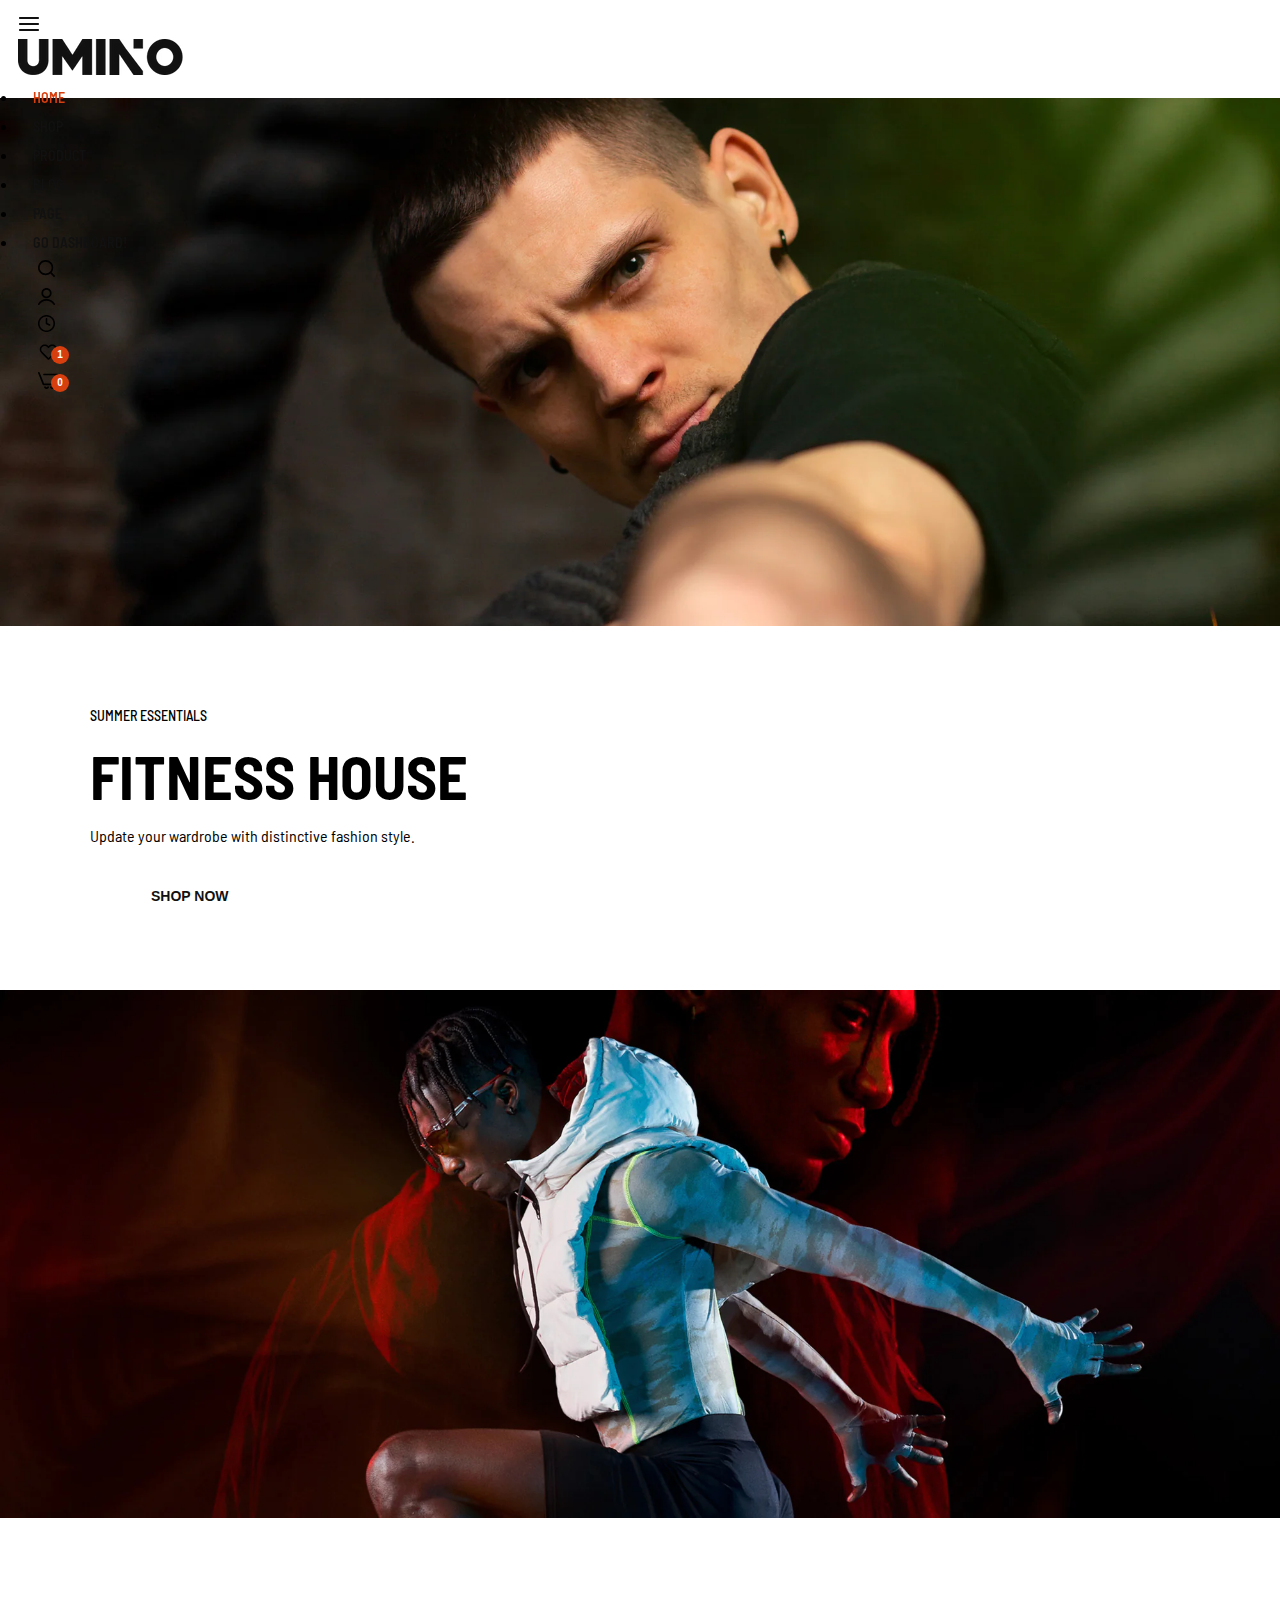
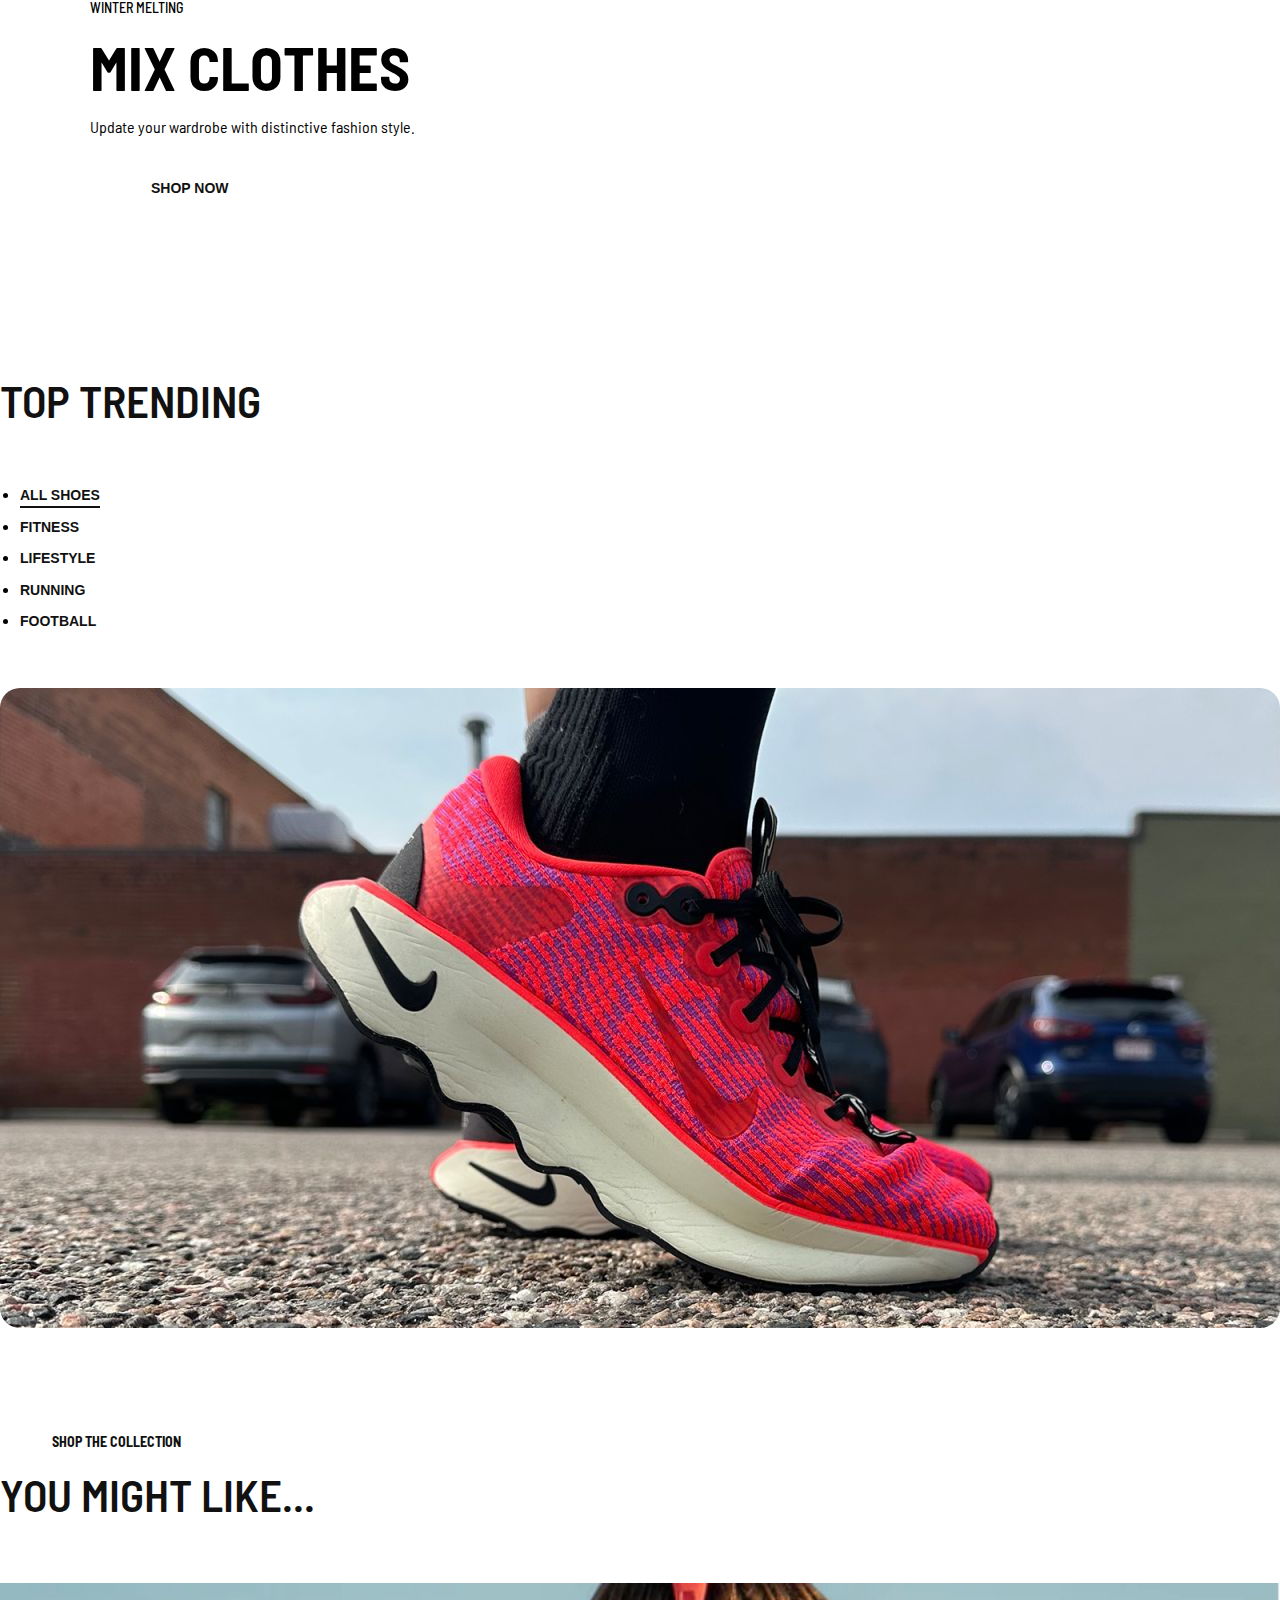
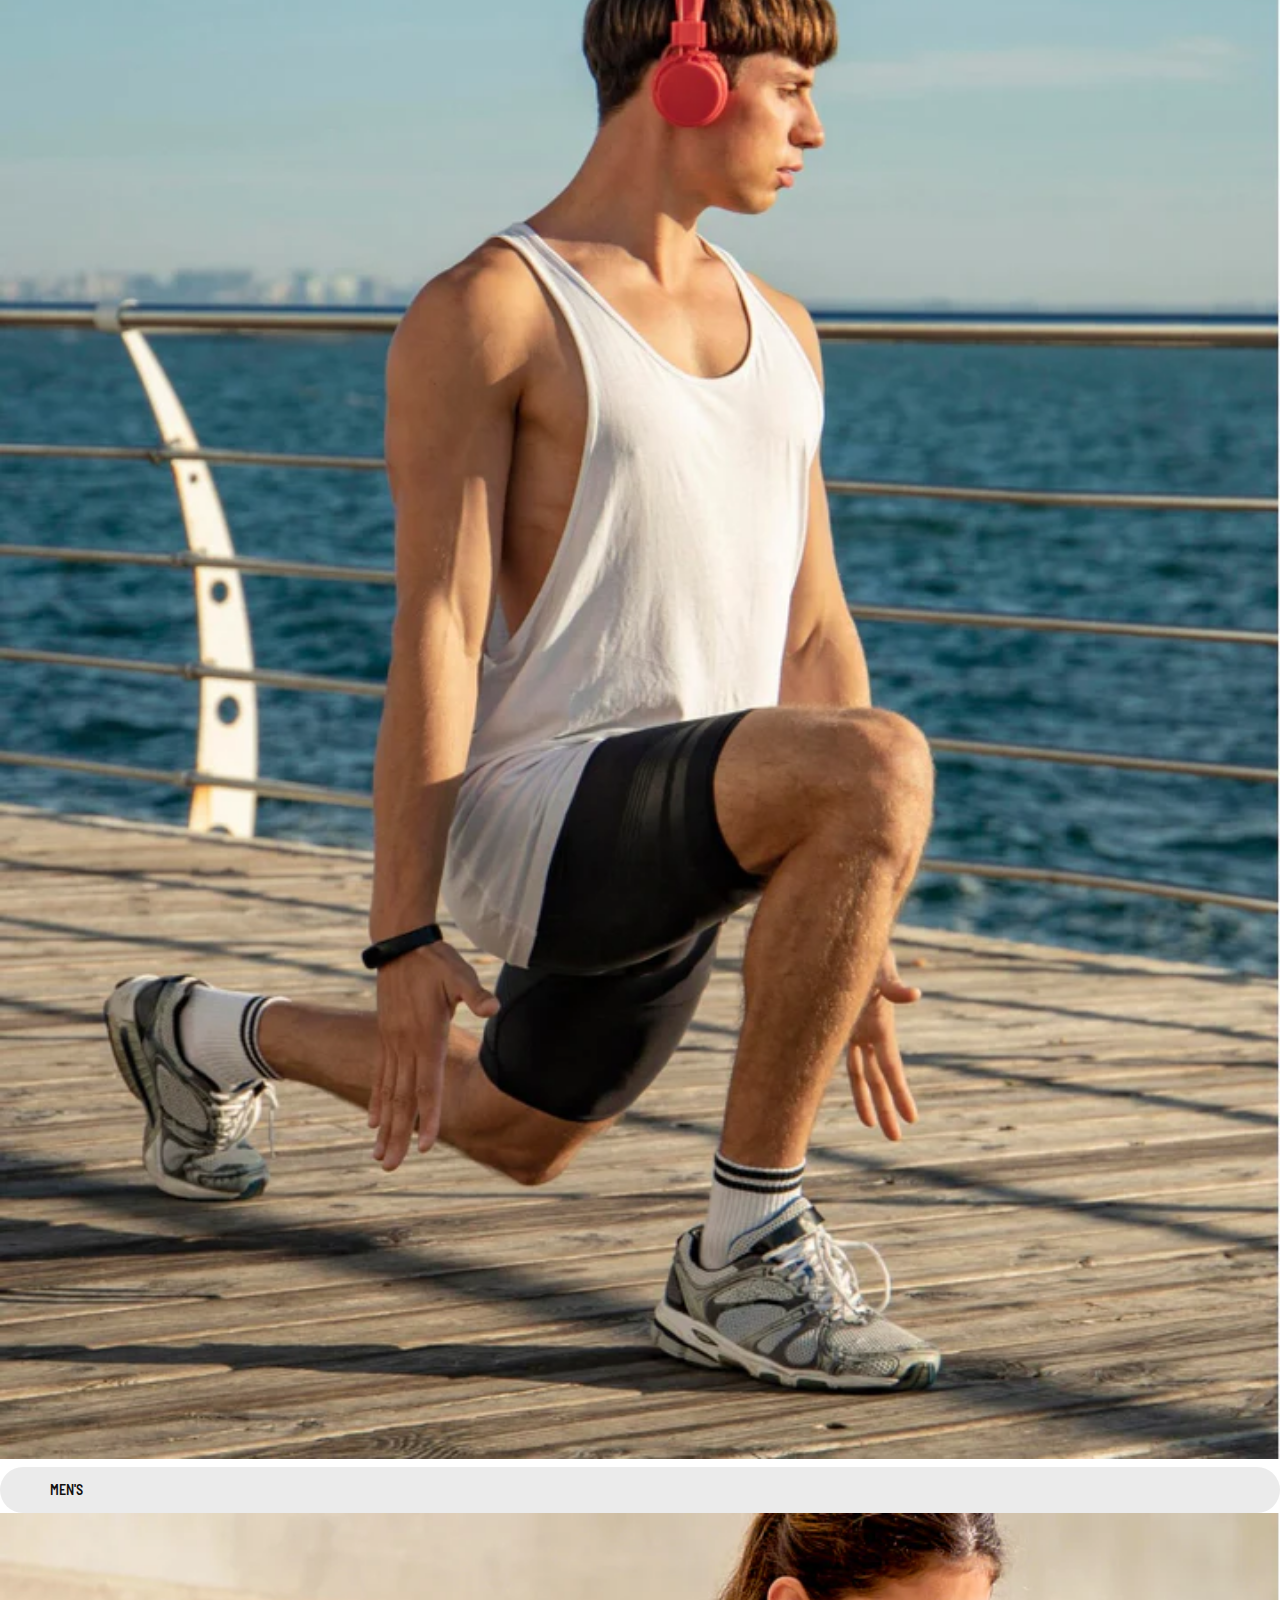
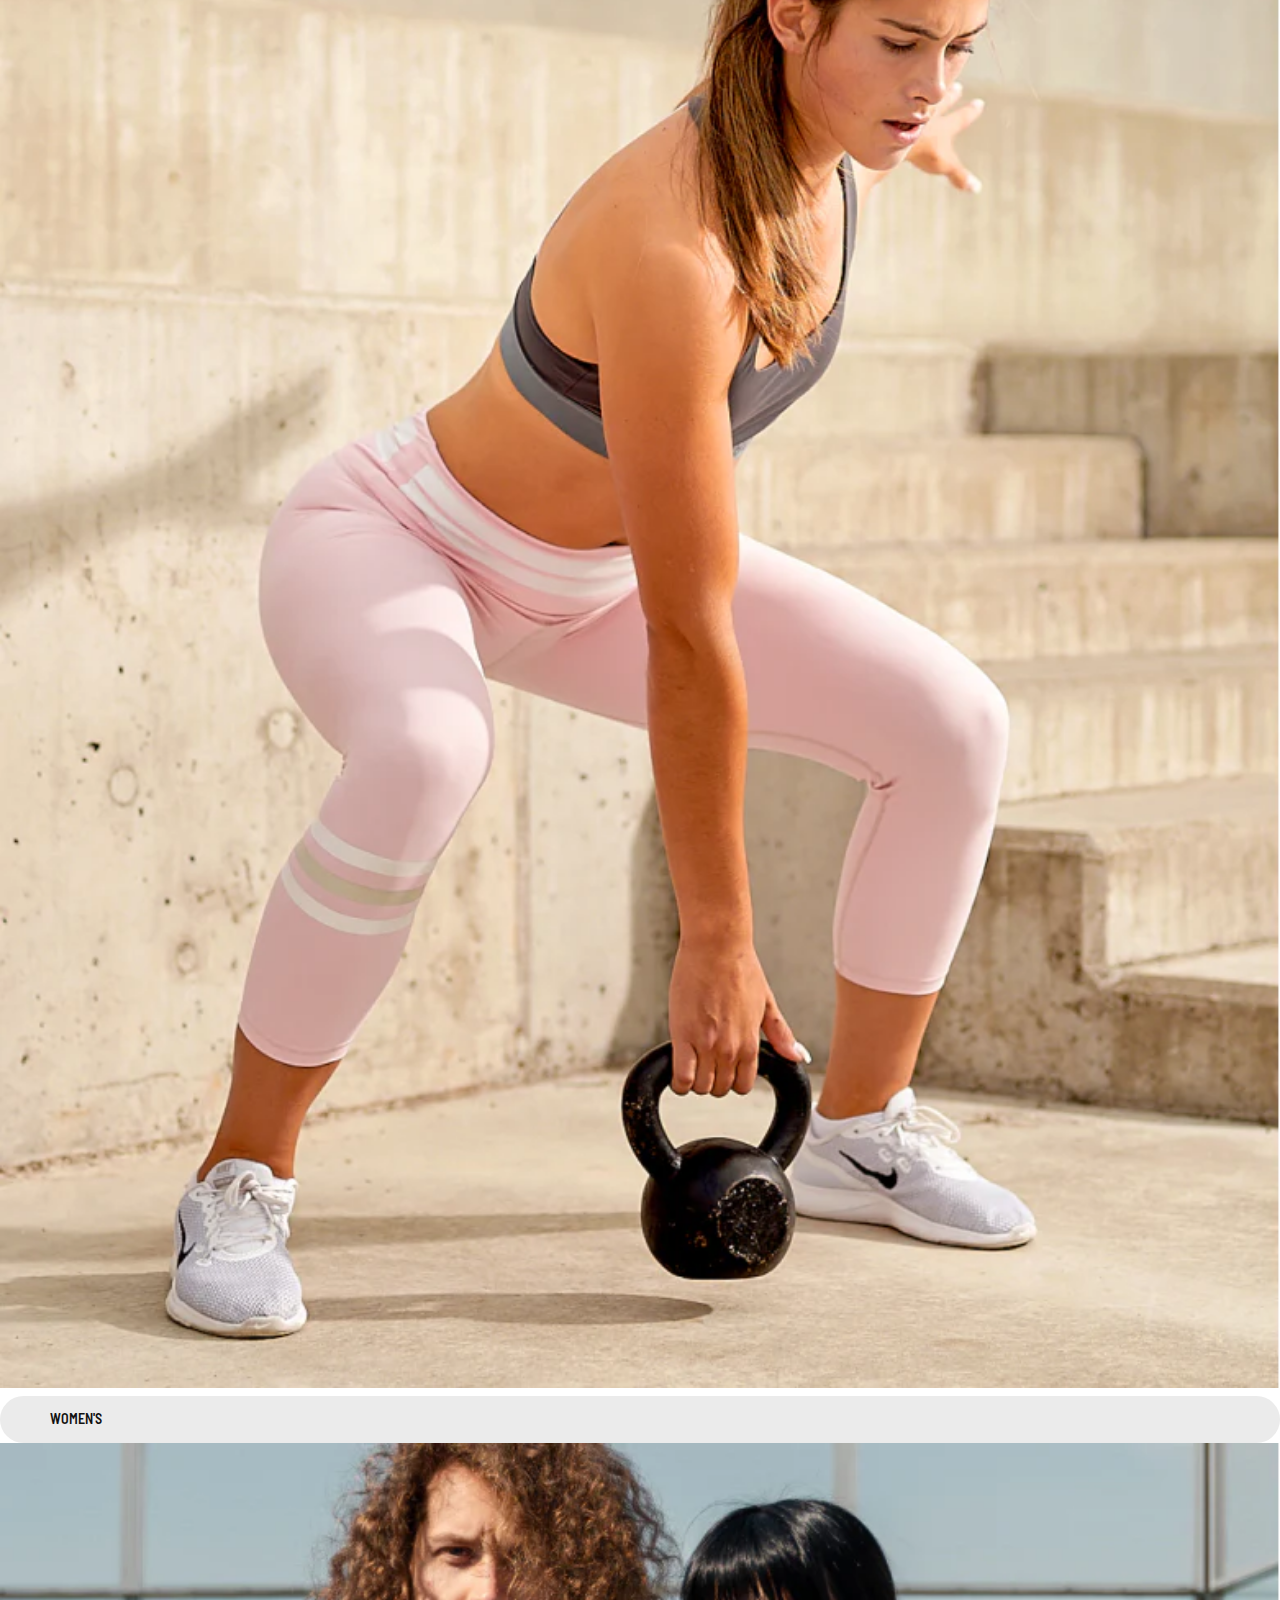
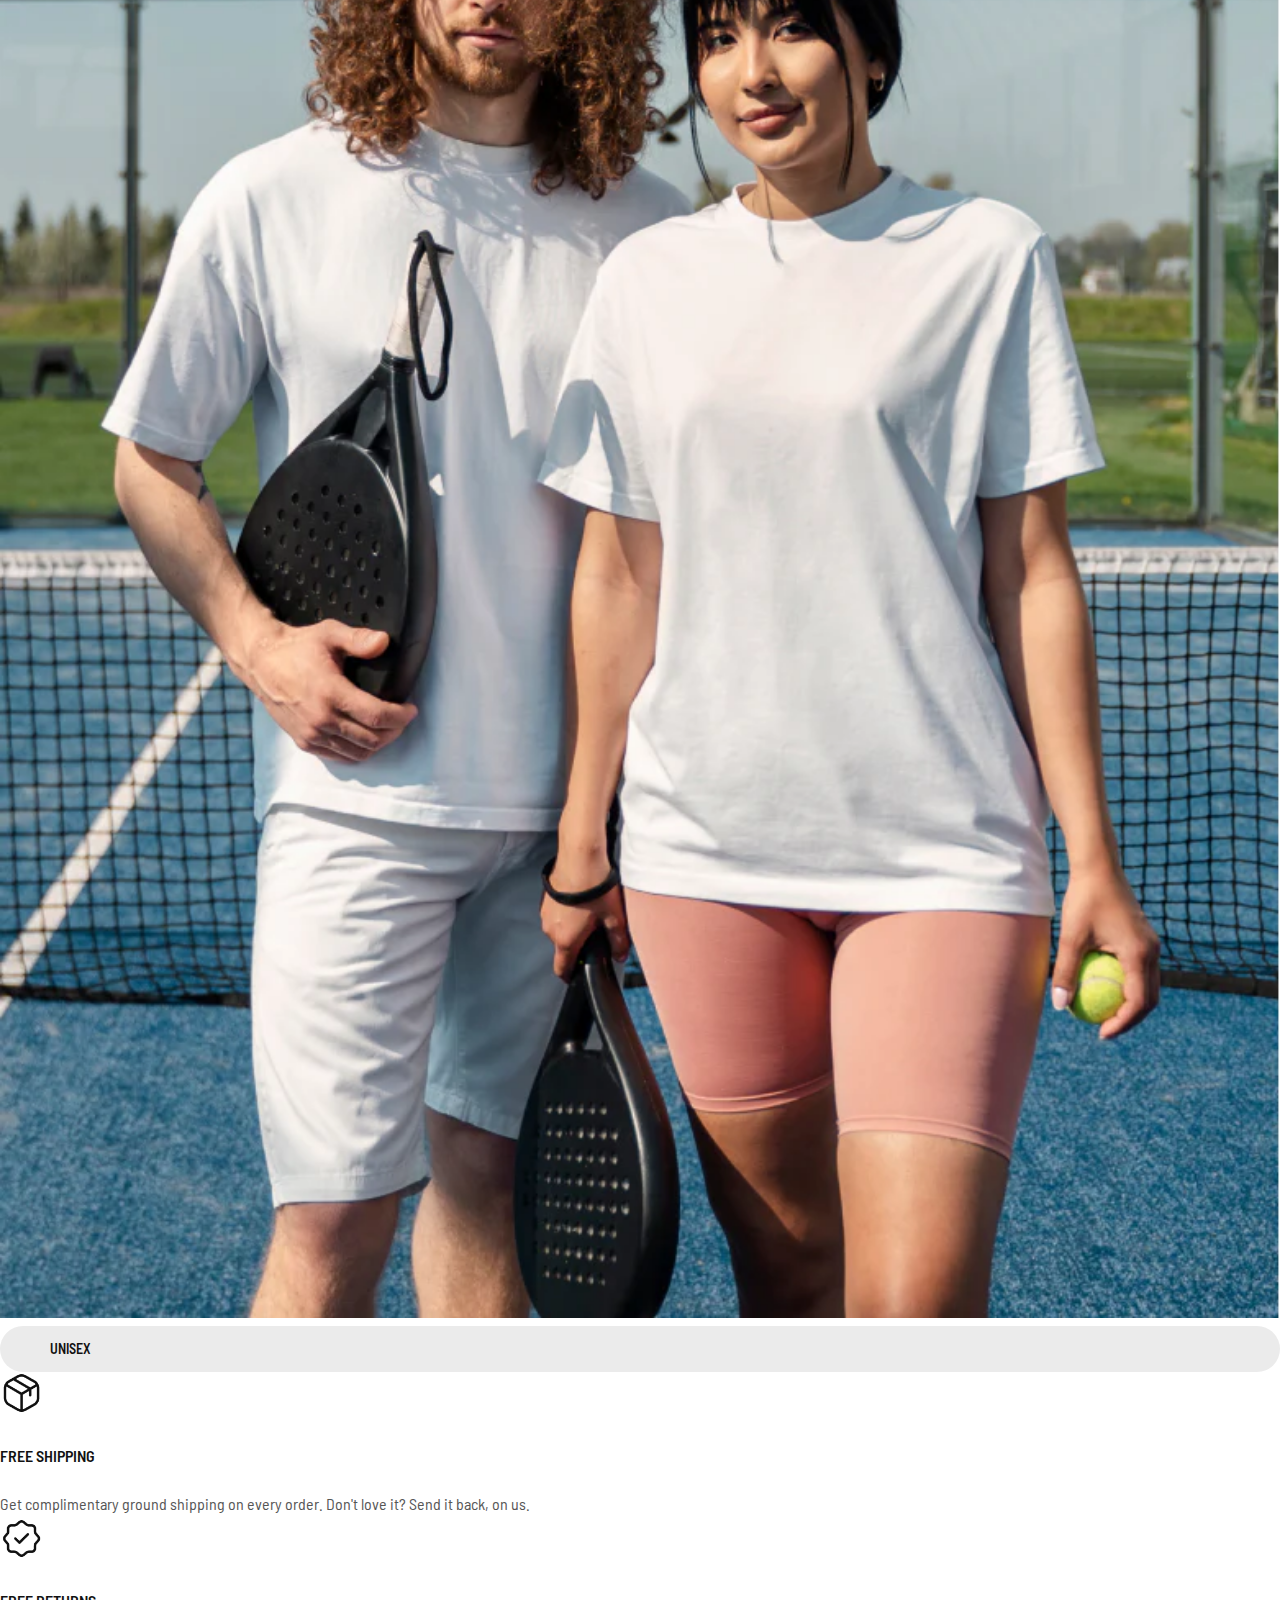
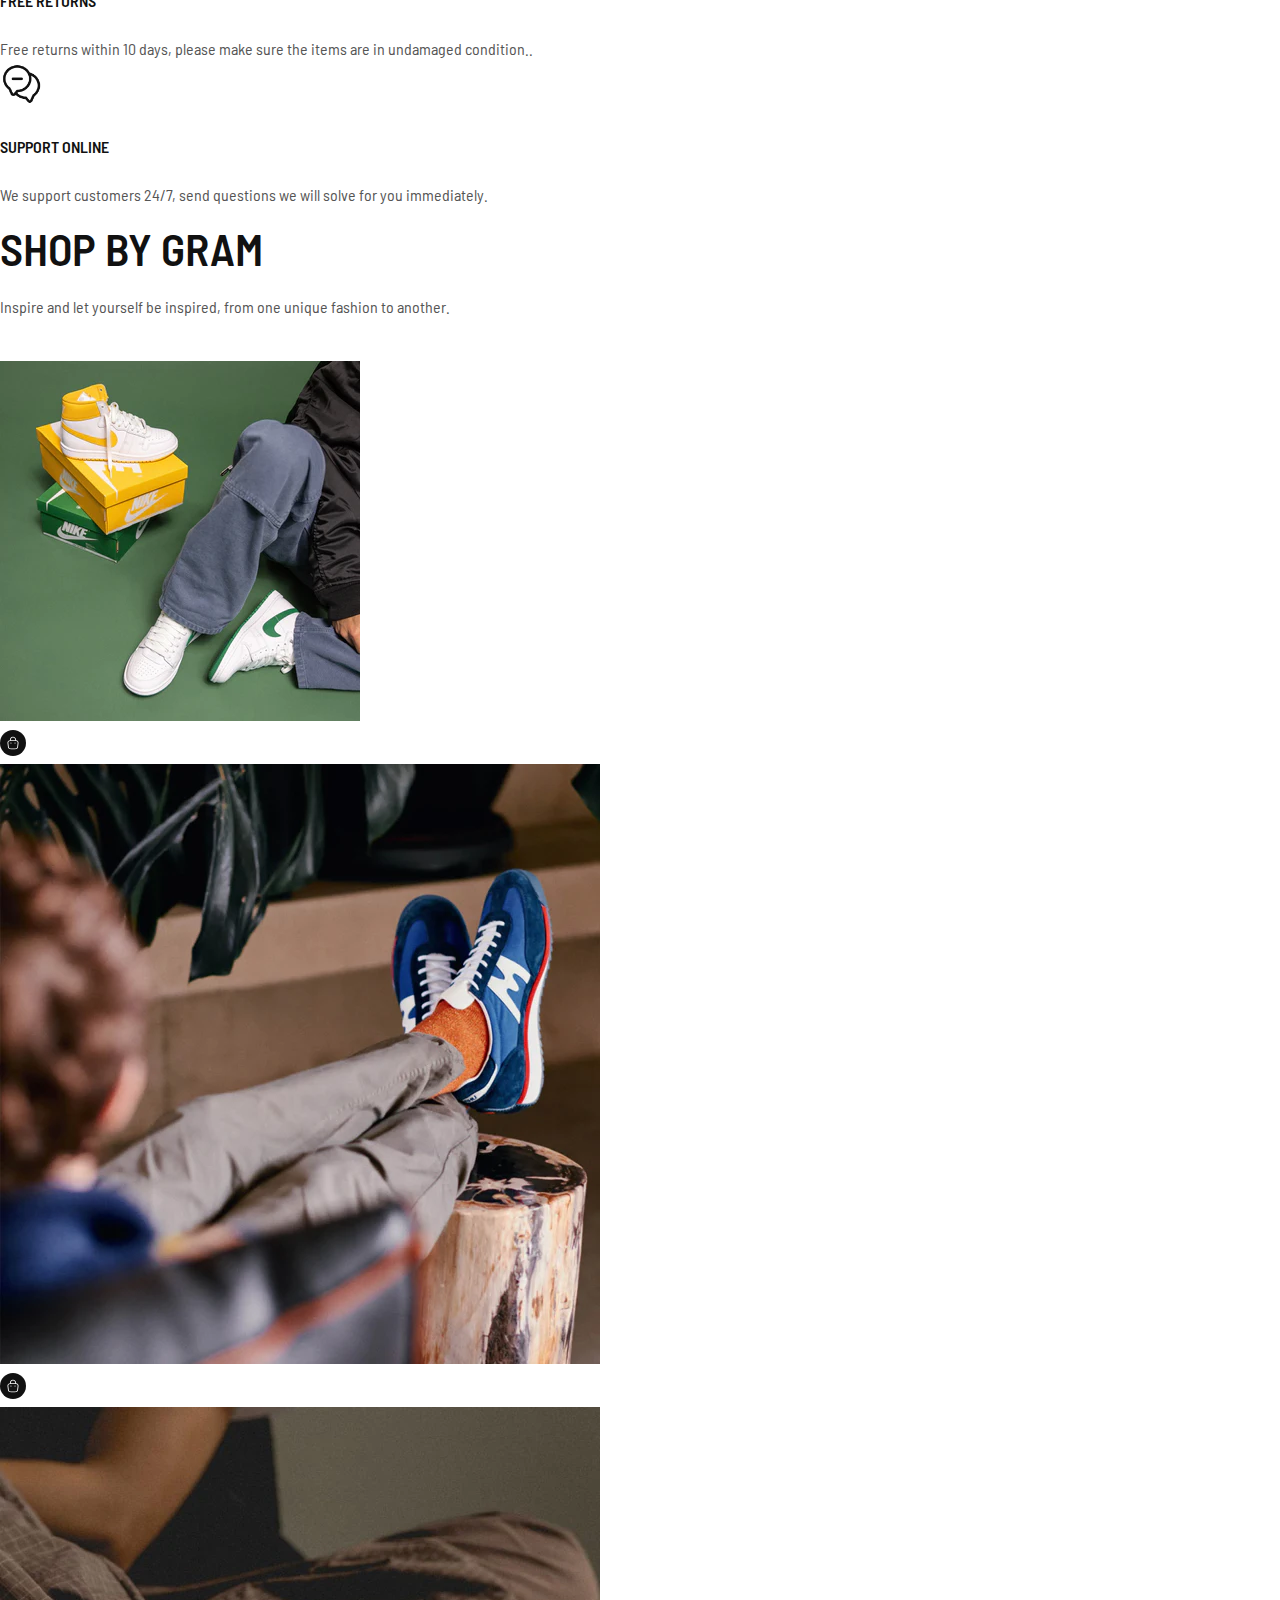
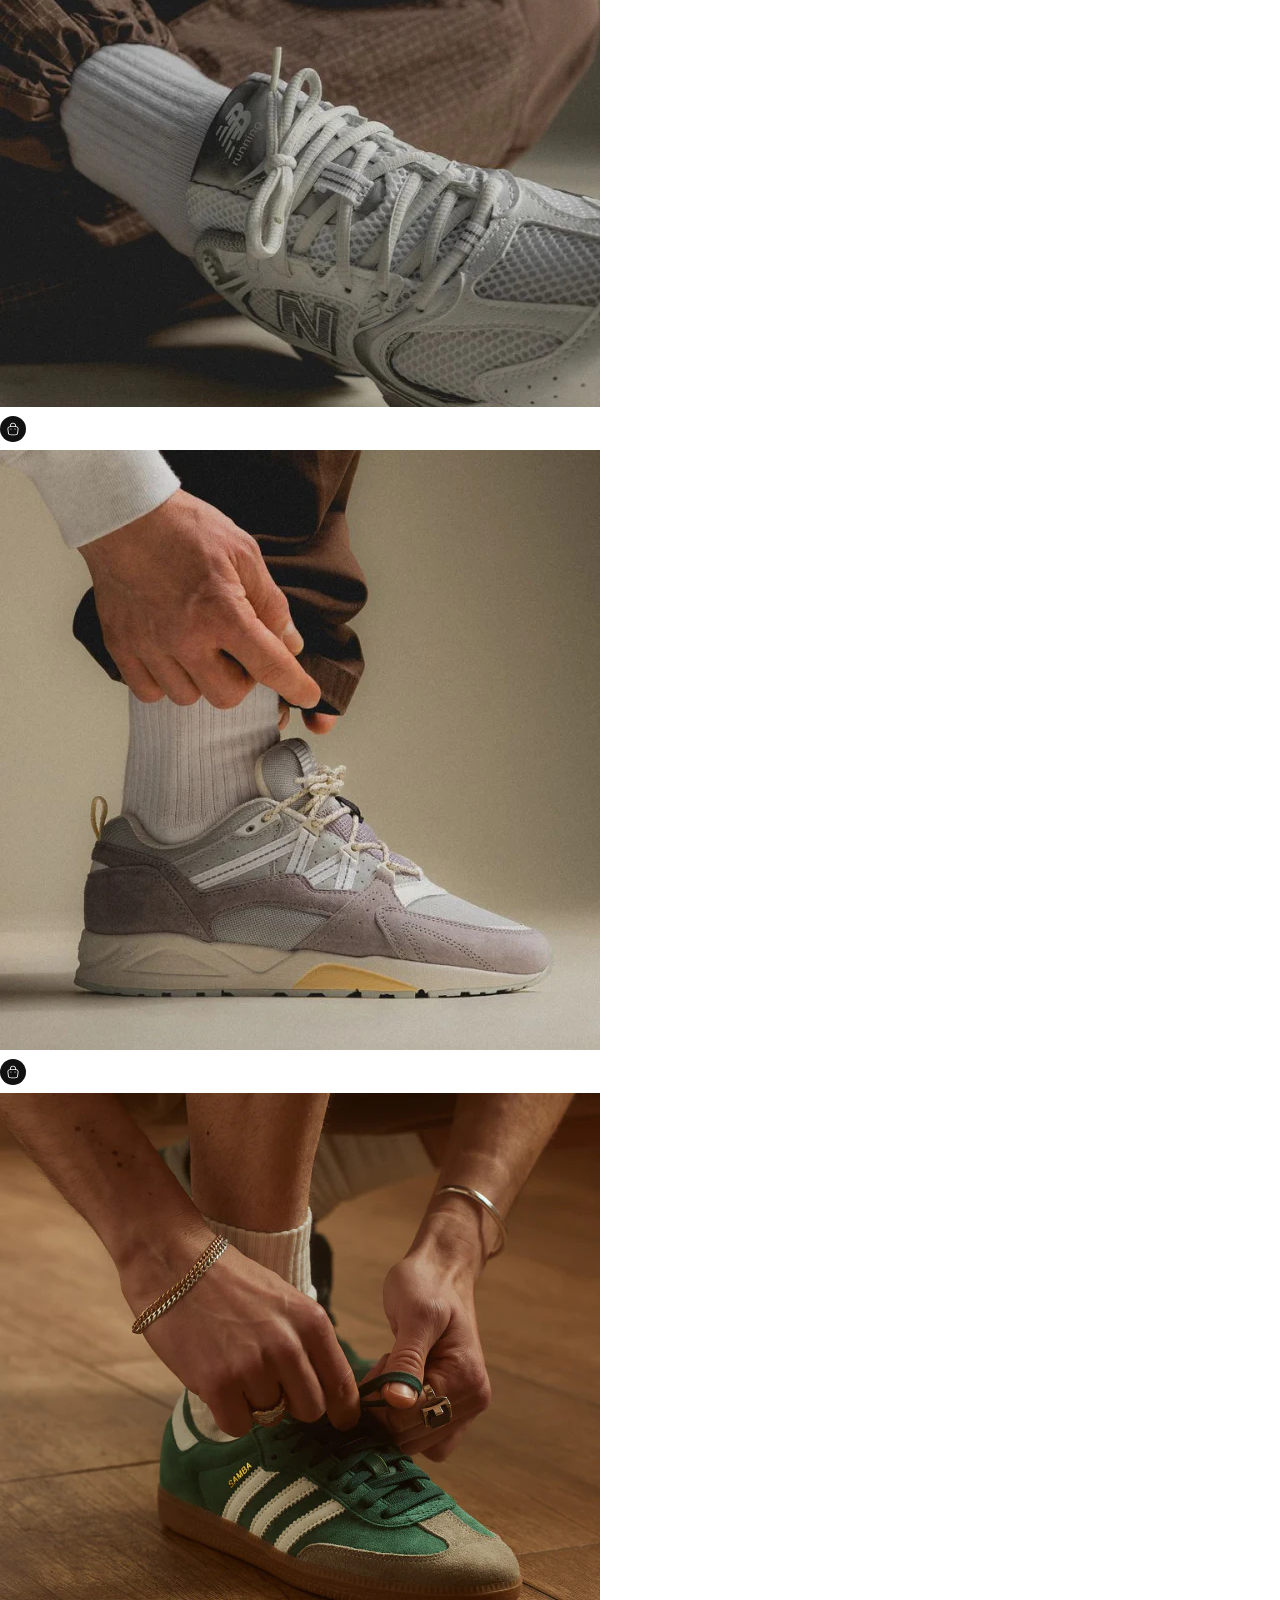
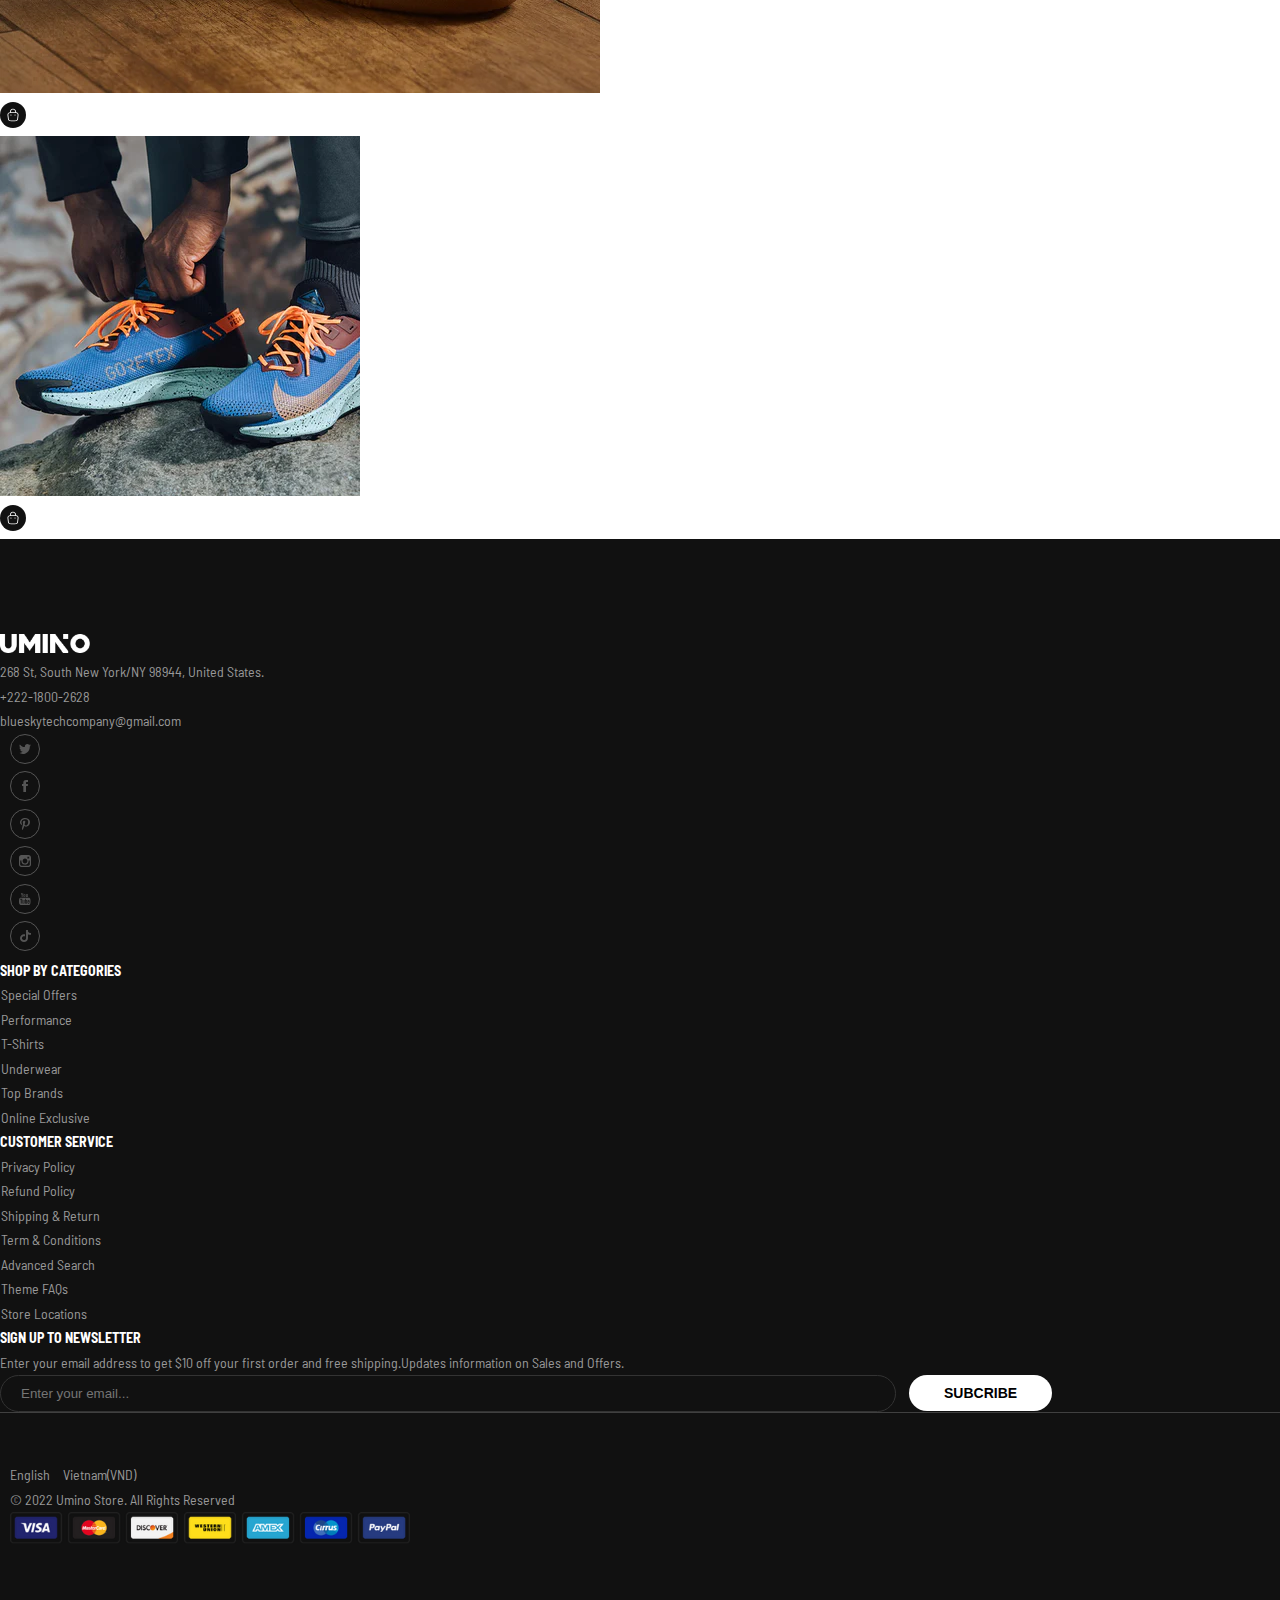
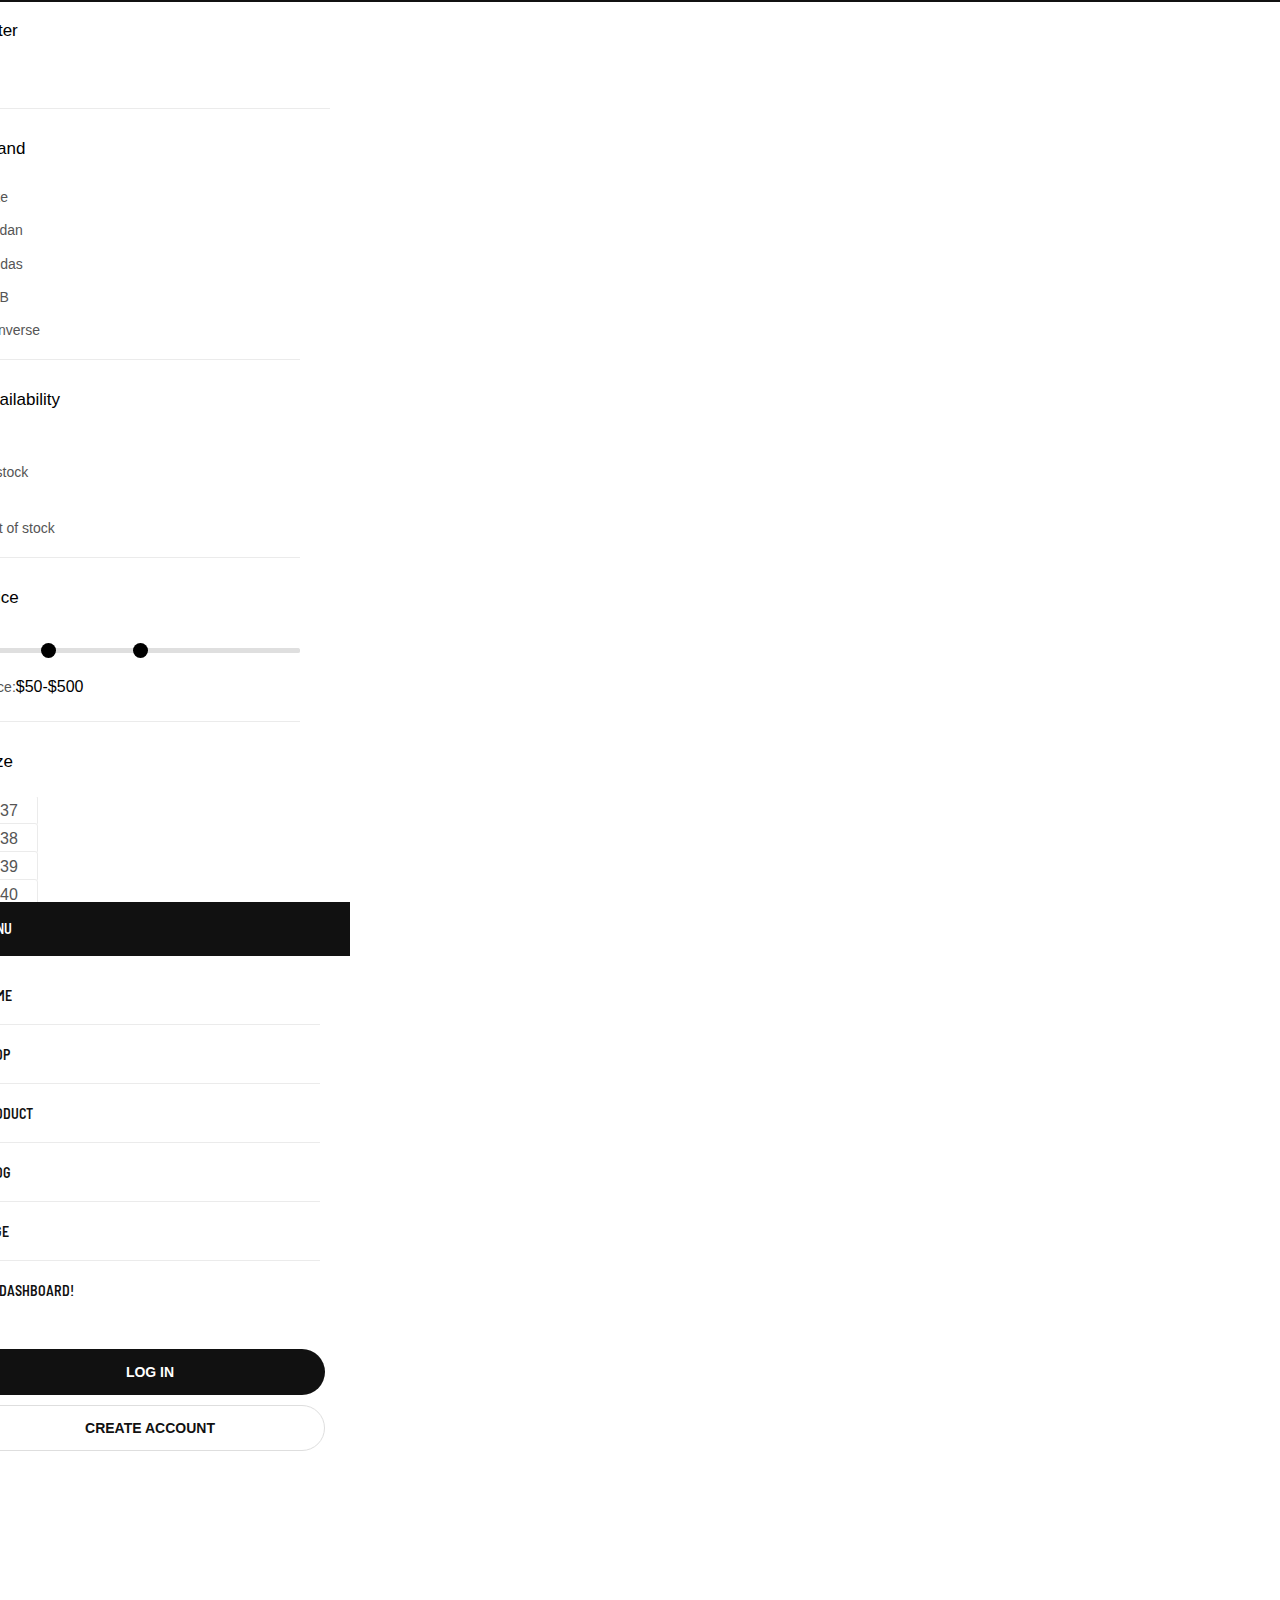
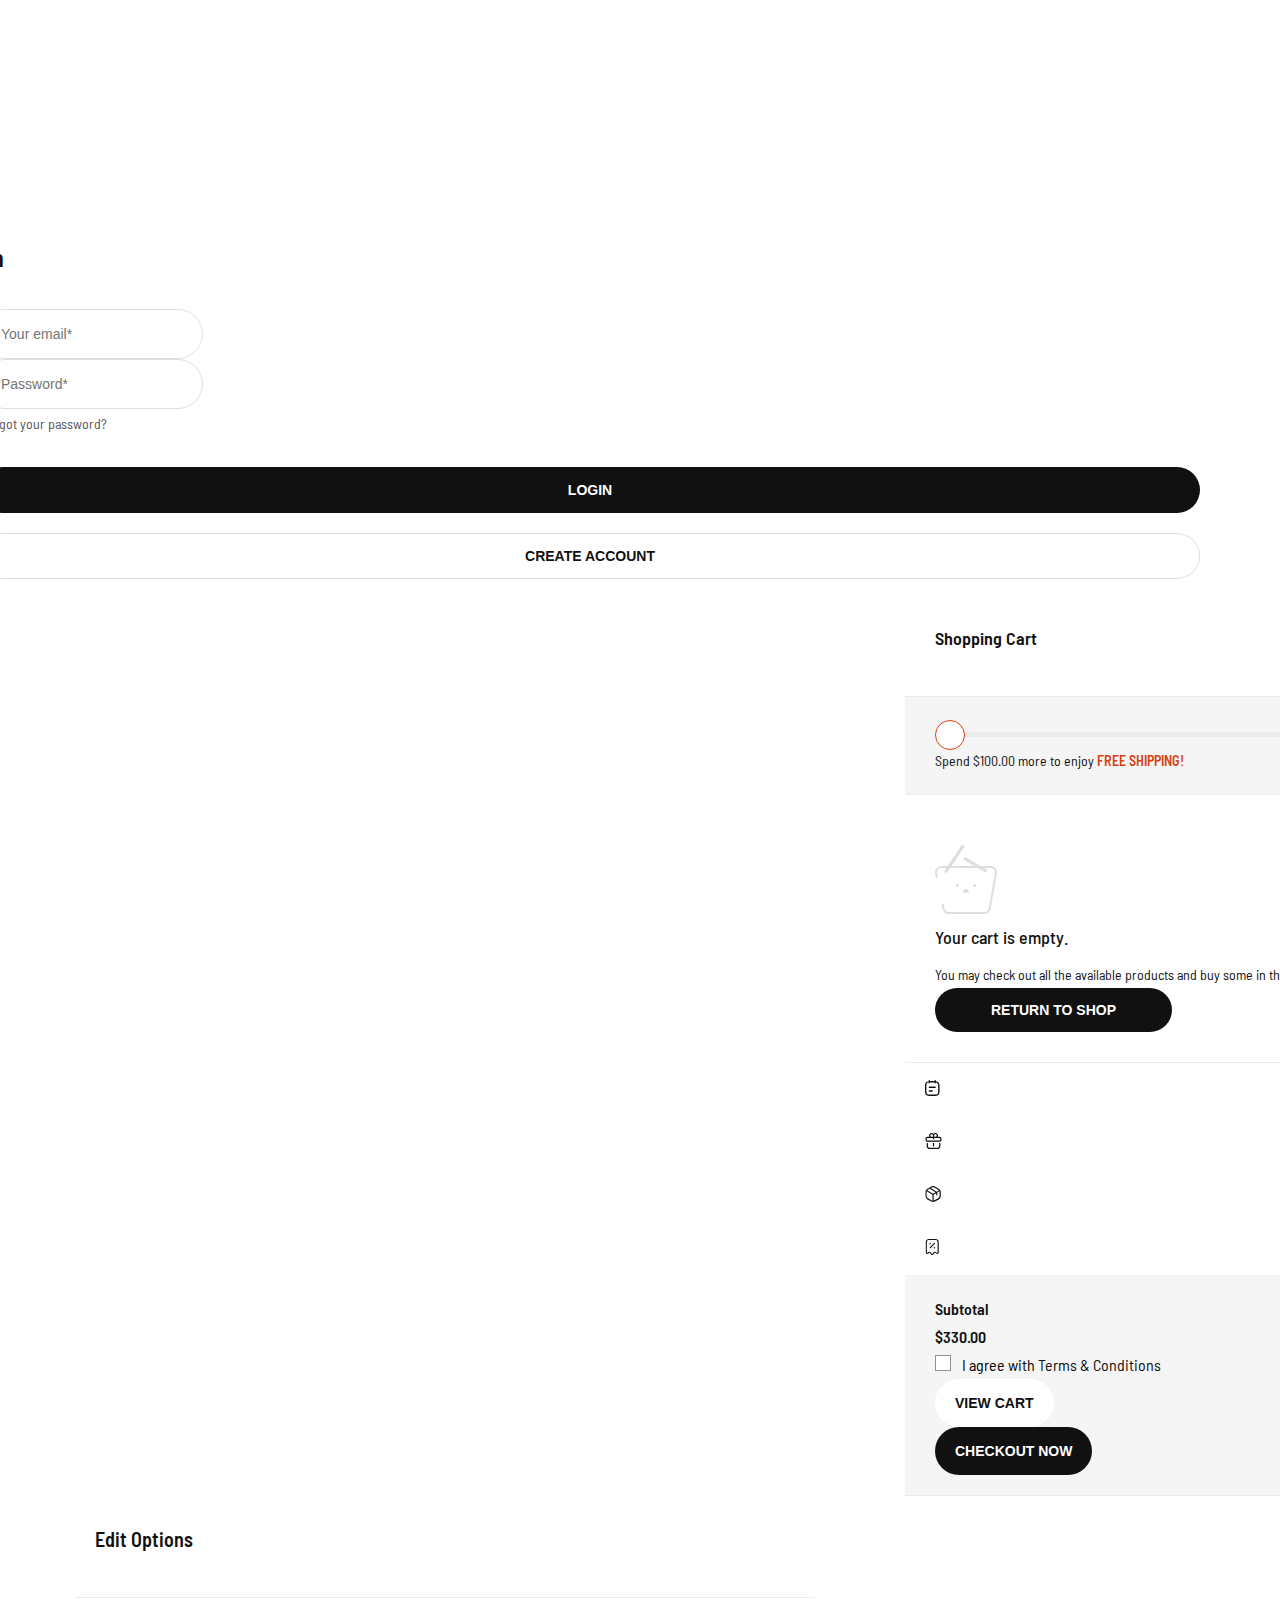
==== commit 4597bfdc: "done" ====
--- a/index.html
+++ b/index.html
@@ -7,7 +7,12 @@
         <meta name="viewport" content="width=device-width, initial-scale=1, shrink-to-fit=no" />
 
         <!-- Bootstrap CSS v5.2.1 -->
-        <link href="https://cdn.jsdelivr.net/npm/bootstrap@5.2.1/dist/css/bootstrap.min.css" rel="stylesheet" integrity="sha384-iYQeCzEYFbKjA/T2uDLTpkwGzCiq6soy8tYaI1GyVh/UjpbCx/TYkiZhlZB6+fzT" crossorigin="anonymous" />
+        <link
+            href="https://cdn.jsdelivr.net/npm/bootstrap@5.2.1/dist/css/bootstrap.min.css"
+            rel="stylesheet"
+            integrity="sha384-iYQeCzEYFbKjA/T2uDLTpkwGzCiq6soy8tYaI1GyVh/UjpbCx/TYkiZhlZB6+fzT"
+            crossorigin="anonymous"
+        />
 
         <!-- FontAwesome 6.2.0 CSS -->
         <link
@@ -15,7 +20,8 @@
             href="https://cdnjs.cloudflare.com/ajax/libs/font-awesome/6.2.0/css/all.min.css"
             integrity="sha512-xh6O/CkQoPOWDdYTDqeRdPCVd1SpvCA9XXcUnZS2FmJNp1coAFzvtCN9BmamE+4aHK8yyUHUSCcJHgXloTyT2A=="
             crossorigin="anonymous"
-            referrerpolicy="no-referrer" />
+            referrerpolicy="no-referrer"
+        />
 
         <!-- Owl Carousel  -->
         <link rel="stylesheet" href="../../assets/lib/css/owl.carousel.min.css" />
@@ -24,7 +30,10 @@
         <!-- Google font  -->
         <link rel="preconnect" href="https://fonts.googleapis.com" />
         <link rel="preconnect" href="https://fonts.gstatic.com" crossorigin />
-        <link href="https://fonts.googleapis.com/css2?family=Barlow+Semi+Condensed:ital,wght@0,100;0,200;0,300;0,400;0,500;0,600;0,700;0,800;0,900;1,100;1,200;1,300;1,400;1,500;1,600;1,700;1,800;1,900&display=swap" rel="stylesheet" />
+        <link
+            href="https://fonts.googleapis.com/css2?family=Barlow+Semi+Condensed:ital,wght@0,100;0,200;0,300;0,400;0,500;0,600;0,700;0,800;0,900;1,100;1,200;1,300;1,400;1,500;1,600;1,700;1,800;1,900&display=swap"
+            rel="stylesheet"
+        />
 
         <!-- Animate.css  -->
         <link rel="stylesheet" href="https://cdnjs.cloudflare.com/ajax/libs/animate.css/4.1.1/animate.min.css" />
@@ -40,11 +49,23 @@
                 <div class="container-fluid row">
                     <!-- Toggle icon  -->
                     <div class="col-2 d-lg-none">
-                        <button id="nav-toggle-icon" class="bg-transparent border-0" data-bs-toggle="modal" data-bs-target="#navMobile">
-                            <svg width="22" height="14" viewBox="0 0 22 14" fill="currentColor" xmlns="http://www.w3.org/2000/svg">
+                        <button
+                            id="nav-toggle-icon"
+                            class="bg-transparent border-0"
+                            data-bs-toggle="modal"
+                            data-bs-target="#navMobile"
+                        >
+                            <svg
+                                width="22"
+                                height="14"
+                                viewBox="0 0 22 14"
+                                fill="currentColor"
+                                xmlns="http://www.w3.org/2000/svg"
+                            >
                                 <path
                                     d="M2 8H20C20.2812 8 20.5156 7.90625 20.7031 7.71875C20.9062 7.51562 21.0078 7.27344 21.0078 6.99219C21.0078 6.72656 20.9062 6.5 20.7031 6.3125C20.5156 6.10938 20.2812 6.00781 20 6.00781H2C1.71875 6.00781 1.47656 6.10938 1.27344 6.3125C1.08594 6.5 0.992188 6.72656 0.992188 6.99219C0.992188 7.27344 1.08594 7.51562 1.27344 7.71875C1.47656 7.90625 1.71875 8 2 8ZM2 2H20C20.2812 2 20.5156 1.90625 20.7031 1.71875C20.9062 1.51563 21.0078 1.27344 21.0078 0.992188C21.0078 0.726562 20.9062 0.5 20.7031 0.3125C20.5156 0.109375 20.2812 0.0078125 20 0.0078125H2C1.71875 0.0078125 1.47656 0.109375 1.27344 0.3125C1.08594 0.5 0.992188 0.726562 0.992188 0.992188C0.992188 1.27344 1.08594 1.51563 1.27344 1.71875C1.47656 1.90625 1.71875 2 2 2ZM2 14H20C20.2812 14 20.5156 13.9062 20.7031 13.7188C20.9062 13.5156 21.0078 13.2734 21.0078 12.9922C21.0078 12.7266 20.9062 12.5 20.7031 12.3125C20.5156 12.1094 20.2812 12.0078 20 12.0078H2C1.71875 12.0078 1.47656 12.1094 1.27344 12.3125C1.08594 12.5 0.992188 12.7266 0.992188 12.9922C0.992188 13.2734 1.08594 13.5156 1.27344 13.7188C1.47656 13.9062 1.71875 14 2 14Z"
-                                    fill="#111111"></path>
+                                    fill="#111111"
+                                ></path>
                             </svg>
                         </button>
                     </div>
@@ -78,7 +99,7 @@
                                     <a class="nav-link" href="#">Page</a>
                                 </li>
                                 <li class="nav-item">
-                                    <a class="nav-link" href="../views/dashboard.html">GO DASHBOARD!</a>
+                                    <a class="nav-link" href="./app/views/dashboard.html">GO DASHBOARD!</a>
                                 </li>
                             </ul>
                         </div>
@@ -89,52 +110,105 @@
                         <div class="nav-right d-flex justify-content-end">
                             <!-- Search icon  -->
                             <div class="nav-icon d-none d-lg-block">
-                                <button id="navSearch" class="bg-transparent border-0" data-bs-toggle="modal" data-bs-target="#modalSearch">
-                                    <svg width="17" height="17" viewBox="0 0 17 17" fill="currentColor" xmlns="http://www.w3.org/2000/svg">
-                                        <path
-                                            d="M11.9 11.731C11.8 11.731 11.8 11.731 11.9 11.731C11.8 11.8304 11.8 11.8304 11.8 11.8304C11.3 12.3275 10.7 12.7251 9.9 13.0234C9.2 13.3216 8.4 13.4211 7.6 13.4211C6.8 13.4211 6 13.2222 5.3 12.924C4.6 12.6257 4 12.2281 3.4 11.6316C2.9 11.1345 2.4 10.4386 2.1 9.74269C1.8 9.1462 1.7 8.45029 1.7 7.65497C1.7 6.85965 1.9 6.06433 2.2 5.36842C2.5 4.5731 2.9 3.97661 3.4 3.38012C4 2.88304 4.6 2.48538 5.3 2.18713C6 1.88889 6.8 1.69006 7.6 1.69006C8.4 1.69006 9.2 1.88889 9.9 2.18713C10.6 2.48538 11.3 2.88304 11.8 3.47953C12.3 3.97661 12.7 4.67251 13.1 5.36842C13.4 6.06433 13.6 6.76023 13.6 7.65497C13.6 8.45029 13.4 9.24561 13.1 9.94152C12.8 10.538 12.4 11.1345 11.9 11.731ZM16.7 15.4094L13.6 12.3275C14.1 11.6316 14.5 10.9357 14.8 10.1404C15.1 9.34503 15.2 8.45029 15.2 7.55556C15.2 6.46199 15 5.46784 14.6 4.5731C14.2 3.67836 13.7 2.88304 13 2.18713C12.3 1.49123 11.5 0.994152 10.6 0.596491C9.7 0.19883 8.7 0 7.6 0C6.6 0 5.6 0.19883 4.6 0.596491C3.7 0.994152 2.9 1.49123 2.2 2.18713C1.5 2.88304 1 3.67836 0.6 4.67251C0.2 5.56725 0 6.5614 0 7.65497C0 8.64912 0.2 9.64327 0.6 10.6374C1 11.5322 1.6 12.3275 2.3 13.0234C3 13.7193 3.8 14.2164 4.7 14.7134C5.6 15.0117 6.6 15.2105 7.6 15.2105C8.5 15.2105 9.4 15.1111 10.2 14.8129C11 14.5146 11.8 14.117 12.4 13.6199L15.5 16.7018C15.7 16.9006 15.9 17 16.1 17C16.3 17 16.5 16.9006 16.7 16.7018C16.9 16.5029 17 16.3041 17 16.1053C17 15.807 16.9 15.6082 16.7 15.4094Z"></path>
+                                <button
+                                    id="navSearch"
+                                    class="bg-transparent border-0"
+                                    data-bs-toggle="modal"
+                                    data-bs-target="#modalSearch"
+                                >
+                                    <svg
+                                        width="17"
+                                        height="17"
+                                        viewBox="0 0 17 17"
+                                        fill="currentColor"
+                                        xmlns="http://www.w3.org/2000/svg"
+                                    >
+                                        <path
+                                            d="M11.9 11.731C11.8 11.731 11.8 11.731 11.9 11.731C11.8 11.8304 11.8 11.8304 11.8 11.8304C11.3 12.3275 10.7 12.7251 9.9 13.0234C9.2 13.3216 8.4 13.4211 7.6 13.4211C6.8 13.4211 6 13.2222 5.3 12.924C4.6 12.6257 4 12.2281 3.4 11.6316C2.9 11.1345 2.4 10.4386 2.1 9.74269C1.8 9.1462 1.7 8.45029 1.7 7.65497C1.7 6.85965 1.9 6.06433 2.2 5.36842C2.5 4.5731 2.9 3.97661 3.4 3.38012C4 2.88304 4.6 2.48538 5.3 2.18713C6 1.88889 6.8 1.69006 7.6 1.69006C8.4 1.69006 9.2 1.88889 9.9 2.18713C10.6 2.48538 11.3 2.88304 11.8 3.47953C12.3 3.97661 12.7 4.67251 13.1 5.36842C13.4 6.06433 13.6 6.76023 13.6 7.65497C13.6 8.45029 13.4 9.24561 13.1 9.94152C12.8 10.538 12.4 11.1345 11.9 11.731ZM16.7 15.4094L13.6 12.3275C14.1 11.6316 14.5 10.9357 14.8 10.1404C15.1 9.34503 15.2 8.45029 15.2 7.55556C15.2 6.46199 15 5.46784 14.6 4.5731C14.2 3.67836 13.7 2.88304 13 2.18713C12.3 1.49123 11.5 0.994152 10.6 0.596491C9.7 0.19883 8.7 0 7.6 0C6.6 0 5.6 0.19883 4.6 0.596491C3.7 0.994152 2.9 1.49123 2.2 2.18713C1.5 2.88304 1 3.67836 0.6 4.67251C0.2 5.56725 0 6.5614 0 7.65497C0 8.64912 0.2 9.64327 0.6 10.6374C1 11.5322 1.6 12.3275 2.3 13.0234C3 13.7193 3.8 14.2164 4.7 14.7134C5.6 15.0117 6.6 15.2105 7.6 15.2105C8.5 15.2105 9.4 15.1111 10.2 14.8129C11 14.5146 11.8 14.117 12.4 13.6199L15.5 16.7018C15.7 16.9006 15.9 17 16.1 17C16.3 17 16.5 16.9006 16.7 16.7018C16.9 16.5029 17 16.3041 17 16.1053C17 15.807 16.9 15.6082 16.7 15.4094Z"
+                                        ></path>
                                     </svg>
                                 </button>
                             </div>
 
                             <!-- Login icon  -->
                             <div class="nav-icon d-none d-lg-block">
-                                <button id="loginBtn" class="bg-transparent border-0" data-bs-toggle="modal" data-bs-target="#accountModal">
-                                    <svg width="17" height="17" viewBox="0 0 17 17" fill="currentColor" xmlns="http://www.w3.org/2000/svg">
-                                        <path
-                                            d="M16.8927 15.7682C16.0329 14.3137 14.8061 13.1078 13.3338 12.27C11.8614 11.4322 10.1946 10.9914 8.49845 10.9914C6.80225 10.9914 5.13546 11.4322 3.66314 12.27C2.19082 13.1078 0.964024 14.3137 0.104236 15.7682C-0.00102398 15.9568 -0.027822 16.179 0.0295835 16.387C0.0566587 16.493 0.106188 16.592 0.174854 16.6774C0.243521 16.7627 0.329737 16.8325 0.427728 16.8821C0.554141 16.9534 0.697158 16.9903 0.842462 16.9894C0.986554 16.9954 1.12952 16.9616 1.25545 16.8917C1.38138 16.8218 1.48536 16.7185 1.5558 16.5933C2.26752 15.3886 3.2833 14.3898 4.50251 13.6958C5.72172 13.0018 7.10204 12.6367 8.50674 12.6367C9.91144 12.6367 11.2918 13.0018 12.511 13.6958C13.7302 14.3898 14.746 15.3886 15.4577 16.5933C15.5685 16.7806 15.7491 16.9169 15.9603 16.9725C16.1715 17.0281 16.3963 16.9986 16.5858 16.8903C16.6801 16.8403 16.7628 16.7711 16.8285 16.6872C16.8943 16.6034 16.9415 16.5067 16.9673 16.4035C16.998 16.298 17.0072 16.1874 16.9944 16.0783C16.9816 15.9692 16.947 15.8638 16.8927 15.7682Z"></path>
-                                        <path
-                                            d="M8.49966 10.2C9.83622 10.2002 11.1195 9.67091 12.0732 8.72594C13.027 7.78097 13.5752 6.49588 13.5997 5.14718C13.5997 3.78206 13.0623 2.47286 12.1059 1.50757C11.1495 0.542291 9.85226 0 8.49966 0C7.14705 0 5.84985 0.542291 4.89341 1.50757C3.93698 2.47286 3.39966 3.78206 3.39966 5.14718C3.42416 6.49588 3.97228 7.78097 4.92607 8.72594C5.87987 9.67091 7.1631 10.2002 8.49966 10.2ZM5.09966 5.14718C5.09966 4.2371 5.45787 3.3643 6.09549 2.72078C6.73312 2.07725 7.59792 1.71573 8.49966 1.71573C9.40139 1.71573 10.2662 2.07725 10.9038 2.72078C11.5414 3.3643 11.8997 4.2371 11.8997 5.14718C11.8997 6.05726 11.5414 6.93006 10.9038 7.57359C10.2662 8.21711 9.40139 8.57864 8.49966 8.57864C7.59792 8.57864 6.73312 8.21711 6.09549 7.57359C5.45787 6.93006 5.09966 6.05726 5.09966 5.14718Z"></path>
+                                <button
+                                    id="loginBtn"
+                                    class="bg-transparent border-0"
+                                    data-bs-toggle="modal"
+                                    data-bs-target="#accountModal"
+                                >
+                                    <svg
+                                        width="17"
+                                        height="17"
+                                        viewBox="0 0 17 17"
+                                        fill="currentColor"
+                                        xmlns="http://www.w3.org/2000/svg"
+                                    >
+                                        <path
+                                            d="M16.8927 15.7682C16.0329 14.3137 14.8061 13.1078 13.3338 12.27C11.8614 11.4322 10.1946 10.9914 8.49845 10.9914C6.80225 10.9914 5.13546 11.4322 3.66314 12.27C2.19082 13.1078 0.964024 14.3137 0.104236 15.7682C-0.00102398 15.9568 -0.027822 16.179 0.0295835 16.387C0.0566587 16.493 0.106188 16.592 0.174854 16.6774C0.243521 16.7627 0.329737 16.8325 0.427728 16.8821C0.554141 16.9534 0.697158 16.9903 0.842462 16.9894C0.986554 16.9954 1.12952 16.9616 1.25545 16.8917C1.38138 16.8218 1.48536 16.7185 1.5558 16.5933C2.26752 15.3886 3.2833 14.3898 4.50251 13.6958C5.72172 13.0018 7.10204 12.6367 8.50674 12.6367C9.91144 12.6367 11.2918 13.0018 12.511 13.6958C13.7302 14.3898 14.746 15.3886 15.4577 16.5933C15.5685 16.7806 15.7491 16.9169 15.9603 16.9725C16.1715 17.0281 16.3963 16.9986 16.5858 16.8903C16.6801 16.8403 16.7628 16.7711 16.8285 16.6872C16.8943 16.6034 16.9415 16.5067 16.9673 16.4035C16.998 16.298 17.0072 16.1874 16.9944 16.0783C16.9816 15.9692 16.947 15.8638 16.8927 15.7682Z"
+                                        ></path>
+                                        <path
+                                            d="M8.49966 10.2C9.83622 10.2002 11.1195 9.67091 12.0732 8.72594C13.027 7.78097 13.5752 6.49588 13.5997 5.14718C13.5997 3.78206 13.0623 2.47286 12.1059 1.50757C11.1495 0.542291 9.85226 0 8.49966 0C7.14705 0 5.84985 0.542291 4.89341 1.50757C3.93698 2.47286 3.39966 3.78206 3.39966 5.14718C3.42416 6.49588 3.97228 7.78097 4.92607 8.72594C5.87987 9.67091 7.1631 10.2002 8.49966 10.2ZM5.09966 5.14718C5.09966 4.2371 5.45787 3.3643 6.09549 2.72078C6.73312 2.07725 7.59792 1.71573 8.49966 1.71573C9.40139 1.71573 10.2662 2.07725 10.9038 2.72078C11.5414 3.3643 11.8997 4.2371 11.8997 5.14718C11.8997 6.05726 11.5414 6.93006 10.9038 7.57359C10.2662 8.21711 9.40139 8.57864 8.49966 8.57864C7.59792 8.57864 6.73312 8.21711 6.09549 7.57359C5.45787 6.93006 5.09966 6.05726 5.09966 5.14718Z"
+                                        ></path>
                                     </svg>
                                 </button>
                             </div>
 
                             <div class="nav-icon d-none d-lg-block">
                                 <button class="bg-transparent border-0">
-                                    <svg width="17" height="18" viewBox="0 0 17 18" fill="currentColor" xmlns="http://www.w3.org/2000/svg">
-                                        <path
-                                            d="M16.99 8.495C16.99 7.91538 16.9357 7.34784 16.827 6.79238C16.7062 6.23691 16.5372 5.7056 16.3198 5.19843C16.1145 4.69127 15.8549 4.20826 15.541 3.74939C15.2391 3.29053 14.8949 2.86789 14.5085 2.48148C14.1221 2.10715 13.6995 1.763 13.2406 1.44904C12.7938 1.14716 12.3168 0.887537 11.8097 0.670181C11.3025 0.452825 10.7712 0.289808 10.2157 0.18113C9.66027 0.0603767 9.08669 0 8.495 0C7.90331 0 7.32973 0.0603767 6.77426 0.18113C6.2188 0.289808 5.68748 0.452825 5.18032 0.670181C4.67316 0.887537 4.19618 1.14716 3.74939 1.44904C3.29053 1.763 2.86789 2.10715 2.48148 2.48148C2.09507 2.86789 1.75092 3.29053 1.44904 3.74939C1.13508 4.20826 0.869424 4.69127 0.652068 5.19843C0.446787 5.7056 0.28377 6.23691 0.163017 6.79238C0.054339 7.34784 0 7.91538 0 8.495C0 9.08669 0.054339 9.66027 0.163017 10.2157C0.28377 10.7712 0.446787 11.3025 0.652068 11.8097C0.869424 12.3168 1.13508 12.7999 1.44904 13.2587C1.75092 13.7055 2.09507 14.1221 2.48148 14.5085C2.86789 14.8949 3.29053 15.2391 3.74939 15.541C4.19618 15.8549 4.67316 16.1206 5.18032 16.3379C5.68748 16.5553 6.2188 16.7183 6.77426 16.827C7.32973 16.9477 7.90331 17.0081 8.495 17.0081C9.08669 17.0081 9.66027 16.9477 10.2157 16.827C10.7712 16.7183 11.3025 16.5553 11.8097 16.3379C12.3168 16.1206 12.7938 15.8549 13.2406 15.541C13.6995 15.2391 14.1221 14.8949 14.5085 14.5085C14.8949 14.1221 15.2391 13.7055 15.541 13.2587C15.8549 12.7999 16.1145 12.3168 16.3198 11.8097C16.5372 11.3025 16.7062 10.7712 16.827 10.2157C16.9357 9.66027 16.99 9.08669 16.99 8.495ZM15.4504 8.495C15.4504 9.46103 15.2693 10.3667 14.907 11.212C14.5447 12.0572 14.0497 12.7938 13.4217 13.4217C12.7817 14.0497 12.0391 14.5447 11.1938 14.907C10.3606 15.2693 9.46103 15.4504 8.495 15.4504C7.52897 15.4504 6.62332 15.2693 5.77805 14.907C4.94485 14.5447 4.20826 14.0497 3.56826 13.4217C2.94034 12.7938 2.44526 12.0572 2.083 11.212C1.72074 10.3667 1.53961 9.46103 1.53961 8.495C1.53961 7.54105 1.72074 6.64144 2.083 5.79616C2.44526 4.95089 2.94034 4.21429 3.56826 3.58638C4.20826 2.95846 4.94485 2.46337 5.77805 2.10111C6.62332 1.72677 7.52897 1.53961 8.495 1.53961C9.46103 1.53961 10.3606 1.72677 11.1938 2.10111C12.0391 2.46337 12.7817 2.95846 13.4217 3.58638C14.0497 4.21429 14.5447 4.95089 14.907 5.79616C15.2693 6.64144 15.4504 7.54105 15.4504 8.495ZM7.71614 3.85807V8.495C7.71614 8.65198 7.75237 8.79085 7.82482 8.9116C7.90935 9.03235 8.01802 9.12292 8.15085 9.1833L11.2482 10.741C11.4293 10.8376 11.6225 10.8557 11.8278 10.7954C12.0331 10.7229 12.184 10.5901 12.2806 10.3969C12.3772 10.2037 12.3893 10.0044 12.3168 9.79914C12.2565 9.59386 12.1297 9.44291 11.9365 9.34631L9.27386 8.02406V3.85807C9.27386 3.65279 9.19537 3.4777 9.03839 3.33279C8.89349 3.17581 8.71236 3.09732 8.495 3.09732C8.27764 3.09732 8.09048 3.17581 7.9335 3.33279C7.78859 3.4777 7.71614 3.65279 7.71614 3.85807Z"></path>
+                                    <svg
+                                        width="17"
+                                        height="18"
+                                        viewBox="0 0 17 18"
+                                        fill="currentColor"
+                                        xmlns="http://www.w3.org/2000/svg"
+                                    >
+                                        <path
+                                            d="M16.99 8.495C16.99 7.91538 16.9357 7.34784 16.827 6.79238C16.7062 6.23691 16.5372 5.7056 16.3198 5.19843C16.1145 4.69127 15.8549 4.20826 15.541 3.74939C15.2391 3.29053 14.8949 2.86789 14.5085 2.48148C14.1221 2.10715 13.6995 1.763 13.2406 1.44904C12.7938 1.14716 12.3168 0.887537 11.8097 0.670181C11.3025 0.452825 10.7712 0.289808 10.2157 0.18113C9.66027 0.0603767 9.08669 0 8.495 0C7.90331 0 7.32973 0.0603767 6.77426 0.18113C6.2188 0.289808 5.68748 0.452825 5.18032 0.670181C4.67316 0.887537 4.19618 1.14716 3.74939 1.44904C3.29053 1.763 2.86789 2.10715 2.48148 2.48148C2.09507 2.86789 1.75092 3.29053 1.44904 3.74939C1.13508 4.20826 0.869424 4.69127 0.652068 5.19843C0.446787 5.7056 0.28377 6.23691 0.163017 6.79238C0.054339 7.34784 0 7.91538 0 8.495C0 9.08669 0.054339 9.66027 0.163017 10.2157C0.28377 10.7712 0.446787 11.3025 0.652068 11.8097C0.869424 12.3168 1.13508 12.7999 1.44904 13.2587C1.75092 13.7055 2.09507 14.1221 2.48148 14.5085C2.86789 14.8949 3.29053 15.2391 3.74939 15.541C4.19618 15.8549 4.67316 16.1206 5.18032 16.3379C5.68748 16.5553 6.2188 16.7183 6.77426 16.827C7.32973 16.9477 7.90331 17.0081 8.495 17.0081C9.08669 17.0081 9.66027 16.9477 10.2157 16.827C10.7712 16.7183 11.3025 16.5553 11.8097 16.3379C12.3168 16.1206 12.7938 15.8549 13.2406 15.541C13.6995 15.2391 14.1221 14.8949 14.5085 14.5085C14.8949 14.1221 15.2391 13.7055 15.541 13.2587C15.8549 12.7999 16.1145 12.3168 16.3198 11.8097C16.5372 11.3025 16.7062 10.7712 16.827 10.2157C16.9357 9.66027 16.99 9.08669 16.99 8.495ZM15.4504 8.495C15.4504 9.46103 15.2693 10.3667 14.907 11.212C14.5447 12.0572 14.0497 12.7938 13.4217 13.4217C12.7817 14.0497 12.0391 14.5447 11.1938 14.907C10.3606 15.2693 9.46103 15.4504 8.495 15.4504C7.52897 15.4504 6.62332 15.2693 5.77805 14.907C4.94485 14.5447 4.20826 14.0497 3.56826 13.4217C2.94034 12.7938 2.44526 12.0572 2.083 11.212C1.72074 10.3667 1.53961 9.46103 1.53961 8.495C1.53961 7.54105 1.72074 6.64144 2.083 5.79616C2.44526 4.95089 2.94034 4.21429 3.56826 3.58638C4.20826 2.95846 4.94485 2.46337 5.77805 2.10111C6.62332 1.72677 7.52897 1.53961 8.495 1.53961C9.46103 1.53961 10.3606 1.72677 11.1938 2.10111C12.0391 2.46337 12.7817 2.95846 13.4217 3.58638C14.0497 4.21429 14.5447 4.95089 14.907 5.79616C15.2693 6.64144 15.4504 7.54105 15.4504 8.495ZM7.71614 3.85807V8.495C7.71614 8.65198 7.75237 8.79085 7.82482 8.9116C7.90935 9.03235 8.01802 9.12292 8.15085 9.1833L11.2482 10.741C11.4293 10.8376 11.6225 10.8557 11.8278 10.7954C12.0331 10.7229 12.184 10.5901 12.2806 10.3969C12.3772 10.2037 12.3893 10.0044 12.3168 9.79914C12.2565 9.59386 12.1297 9.44291 11.9365 9.34631L9.27386 8.02406V3.85807C9.27386 3.65279 9.19537 3.4777 9.03839 3.33279C8.89349 3.17581 8.71236 3.09732 8.495 3.09732C8.27764 3.09732 8.09048 3.17581 7.9335 3.33279C7.78859 3.4777 7.71614 3.65279 7.71614 3.85807Z"
+                                        ></path>
                                     </svg>
                                 </button>
                             </div>
                             <div class="nav-icon">
                                 <button class="bg-transparent border-0">
-                                    <svg width="21" height="17" viewBox="0 0 14 13" fill="currentColor" xmlns="http://www.w3.org/2000/svg">
-                                        <path
-                                            d="M11.7441 2.26562C11.9993 2.52083 12.1908 2.8125 12.3184 3.14062C12.446 3.45964 12.5098 3.78776 12.5098 4.125C12.5098 4.46224 12.446 4.79492 12.3184 5.12305C12.1908 5.44206 11.9993 5.72917 11.7441 5.98438L7 10.7285L2.25586 5.98438C2.00065 5.72917 1.80924 5.44206 1.68164 5.12305C1.55404 4.79492 1.49023 4.46224 1.49023 4.125C1.49023 3.78776 1.55404 3.45964 1.68164 3.14062C1.80924 2.8125 2.00065 2.52083 2.25586 2.26562C2.51107 2.01042 2.79818 1.81901 3.11719 1.69141C3.44531 1.5638 3.77799 1.5 4.11523 1.5C4.45247 1.5 4.7806 1.5638 5.09961 1.69141C5.41862 1.81901 5.71029 2.01042 5.97461 2.26562L6.58984 2.88086C6.69922 2.99935 6.83594 3.05859 7 3.05859C7.16406 3.05859 7.30078 2.99935 7.41016 2.88086L8.02539 2.26562C8.28971 2.01042 8.58138 1.81901 8.90039 1.69141C9.2194 1.5638 9.54753 1.5 9.88477 1.5C10.222 1.5 10.5501 1.5638 10.8691 1.69141C11.1973 1.81901 11.4889 2.01042 11.7441 2.26562ZM12.5645 1.44531C12.1999 1.07161 11.7806 0.79362 11.3066 0.611328C10.8418 0.429036 10.3678 0.337891 9.88477 0.337891C9.40169 0.337891 8.92773 0.429036 8.46289 0.611328C7.99805 0.79362 7.57878 1.07161 7.20508 1.44531L7 1.65039L6.79492 1.44531C6.42122 1.07161 6.00195 0.79362 5.53711 0.611328C5.07227 0.429036 4.59831 0.337891 4.11523 0.337891C3.63216 0.337891 3.15365 0.429036 2.67969 0.611328C2.21484 0.79362 1.80013 1.07161 1.43555 1.44531C1.06185 1.8099 0.779297 2.22917 0.587891 2.70312C0.405599 3.16797 0.314453 3.64193 0.314453 4.125C0.314453 4.60807 0.405599 5.08659 0.587891 5.56055C0.779297 6.02539 1.06185 6.4401 1.43555 6.80469L6.58984 11.959C6.69922 12.0775 6.83594 12.1367 7 12.1367C7.16406 12.1367 7.30078 12.0775 7.41016 11.959L12.5645 6.80469C12.9382 6.4401 13.2161 6.02539 13.3984 5.56055C13.5898 5.08659 13.6855 4.60807 13.6855 4.125C13.6855 3.64193 13.5898 3.16797 13.3984 2.70312C13.2161 2.23828 12.9382 1.81901 12.5645 1.44531Z"></path>
+                                    <svg
+                                        width="21"
+                                        height="17"
+                                        viewBox="0 0 14 13"
+                                        fill="currentColor"
+                                        xmlns="http://www.w3.org/2000/svg"
+                                    >
+                                        <path
+                                            d="M11.7441 2.26562C11.9993 2.52083 12.1908 2.8125 12.3184 3.14062C12.446 3.45964 12.5098 3.78776 12.5098 4.125C12.5098 4.46224 12.446 4.79492 12.3184 5.12305C12.1908 5.44206 11.9993 5.72917 11.7441 5.98438L7 10.7285L2.25586 5.98438C2.00065 5.72917 1.80924 5.44206 1.68164 5.12305C1.55404 4.79492 1.49023 4.46224 1.49023 4.125C1.49023 3.78776 1.55404 3.45964 1.68164 3.14062C1.80924 2.8125 2.00065 2.52083 2.25586 2.26562C2.51107 2.01042 2.79818 1.81901 3.11719 1.69141C3.44531 1.5638 3.77799 1.5 4.11523 1.5C4.45247 1.5 4.7806 1.5638 5.09961 1.69141C5.41862 1.81901 5.71029 2.01042 5.97461 2.26562L6.58984 2.88086C6.69922 2.99935 6.83594 3.05859 7 3.05859C7.16406 3.05859 7.30078 2.99935 7.41016 2.88086L8.02539 2.26562C8.28971 2.01042 8.58138 1.81901 8.90039 1.69141C9.2194 1.5638 9.54753 1.5 9.88477 1.5C10.222 1.5 10.5501 1.5638 10.8691 1.69141C11.1973 1.81901 11.4889 2.01042 11.7441 2.26562ZM12.5645 1.44531C12.1999 1.07161 11.7806 0.79362 11.3066 0.611328C10.8418 0.429036 10.3678 0.337891 9.88477 0.337891C9.40169 0.337891 8.92773 0.429036 8.46289 0.611328C7.99805 0.79362 7.57878 1.07161 7.20508 1.44531L7 1.65039L6.79492 1.44531C6.42122 1.07161 6.00195 0.79362 5.53711 0.611328C5.07227 0.429036 4.59831 0.337891 4.11523 0.337891C3.63216 0.337891 3.15365 0.429036 2.67969 0.611328C2.21484 0.79362 1.80013 1.07161 1.43555 1.44531C1.06185 1.8099 0.779297 2.22917 0.587891 2.70312C0.405599 3.16797 0.314453 3.64193 0.314453 4.125C0.314453 4.60807 0.405599 5.08659 0.587891 5.56055C0.779297 6.02539 1.06185 6.4401 1.43555 6.80469L6.58984 11.959C6.69922 12.0775 6.83594 12.1367 7 12.1367C7.16406 12.1367 7.30078 12.0775 7.41016 11.959L12.5645 6.80469C12.9382 6.4401 13.2161 6.02539 13.3984 5.56055C13.5898 5.08659 13.6855 4.60807 13.6855 4.125C13.6855 3.64193 13.5898 3.16797 13.3984 2.70312C13.2161 2.23828 12.9382 1.81901 12.5645 1.44531Z"
+                                        ></path>
                                     </svg>
                                     <div class="wish-list-count">1</div>
                                 </button>
                             </div>
                             <div class="nav-icon">
-                                <button id="cartButton" class="bg-transparent border-0" data-bs-toggle="modal" data-bs-target="#cartModal">
-                                    <svg width="21" height="17" viewBox="0 0 21 17" fill="currentColor" xmlns="http://www.w3.org/2000/svg">
-                                        <path
-                                            d="M14.3699 15.3407C14.1509 15.3407 13.941 15.2535 13.7862 15.0982C13.6314 14.943 13.5444 14.7324 13.5444 14.5128H11.8936C11.8936 15.1715 12.1545 15.8032 12.6189 16.269C13.0832 16.7347 13.7131 16.9964 14.3699 16.9964C15.0266 16.9964 15.6565 16.7347 16.1209 16.269C16.5853 15.8032 16.8462 15.1715 16.8462 14.5128H15.1953C15.1953 14.7324 15.1083 14.943 14.9535 15.0982C14.7987 15.2535 14.5888 15.3407 14.3699 15.3407Z"></path>
-                                        <path
-                                            d="M8.5612 15.3407C8.34228 15.3407 8.13233 15.2535 7.97753 15.0982C7.82273 14.943 7.73576 14.7324 7.73576 14.5128H6.07715C6.07715 14.8395 6.14129 15.1629 6.26592 15.4646C6.39055 15.7664 6.57322 16.0406 6.8035 16.2715C7.03378 16.5025 7.30717 16.6857 7.60805 16.8107C7.90893 16.9357 8.23141 17 8.55707 17C8.88274 17 9.20522 16.9357 9.5061 16.8107C9.80698 16.6857 10.0804 16.5025 10.3106 16.2715C10.5409 16.0406 10.7236 15.7664 10.8482 15.4646C10.9729 15.1629 11.037 14.8395 11.037 14.5128H9.38612C9.38612 14.7323 9.29923 14.9428 9.14454 15.098C8.98985 15.2533 8.78003 15.3406 8.5612 15.3407Z"></path>
-                                        <path
-                                            d="M19.3299 1.64401C19.2849 1.63633 19.2393 1.63252 19.1937 1.63263H5.9867C5.76778 1.63263 5.55782 1.71985 5.40302 1.8751C5.24823 2.03035 5.16126 2.24092 5.16126 2.46047C5.16126 2.68003 5.24823 2.8906 5.40302 3.04585C5.55782 3.2011 5.76778 3.28832 5.9867 3.28832H18.2192L18.001 4.60149L16.8438 11.5668H6.07595L3.26946 4.60149L1.59537 0.482961C1.50684 0.289212 1.34721 0.13717 1.14972 0.0584856C0.952225 -0.020199 0.732083 -0.0194636 0.535118 0.0605389C0.338153 0.140541 0.179541 0.293646 0.0922992 0.487983C0.00505767 0.682319 -0.00409102 0.902913 0.0667575 1.10384L2.73963 7.68158L4.56385 12.5307C4.6985 12.9389 4.97657 13.2224 5.37794 13.2224H17.5428C17.7383 13.2225 17.9275 13.1531 18.0766 13.0264C18.2258 12.8997 18.3253 12.724 18.3574 12.5307L19.675 4.60149L20.0083 2.59655C20.0443 2.38002 19.993 2.15803 19.8658 1.9794C19.7386 1.80077 19.5458 1.68013 19.3299 1.64401Z"></path>
+                                <button
+                                    id="cartButton"
+                                    class="bg-transparent border-0"
+                                    data-bs-toggle="modal"
+                                    data-bs-target="#cartModal"
+                                >
+                                    <svg
+                                        width="21"
+                                        height="17"
+                                        viewBox="0 0 21 17"
+                                        fill="currentColor"
+                                        xmlns="http://www.w3.org/2000/svg"
+                                    >
+                                        <path
+                                            d="M14.3699 15.3407C14.1509 15.3407 13.941 15.2535 13.7862 15.0982C13.6314 14.943 13.5444 14.7324 13.5444 14.5128H11.8936C11.8936 15.1715 12.1545 15.8032 12.6189 16.269C13.0832 16.7347 13.7131 16.9964 14.3699 16.9964C15.0266 16.9964 15.6565 16.7347 16.1209 16.269C16.5853 15.8032 16.8462 15.1715 16.8462 14.5128H15.1953C15.1953 14.7324 15.1083 14.943 14.9535 15.0982C14.7987 15.2535 14.5888 15.3407 14.3699 15.3407Z"
+                                        ></path>
+                                        <path
+                                            d="M8.5612 15.3407C8.34228 15.3407 8.13233 15.2535 7.97753 15.0982C7.82273 14.943 7.73576 14.7324 7.73576 14.5128H6.07715C6.07715 14.8395 6.14129 15.1629 6.26592 15.4646C6.39055 15.7664 6.57322 16.0406 6.8035 16.2715C7.03378 16.5025 7.30717 16.6857 7.60805 16.8107C7.90893 16.9357 8.23141 17 8.55707 17C8.88274 17 9.20522 16.9357 9.5061 16.8107C9.80698 16.6857 10.0804 16.5025 10.3106 16.2715C10.5409 16.0406 10.7236 15.7664 10.8482 15.4646C10.9729 15.1629 11.037 14.8395 11.037 14.5128H9.38612C9.38612 14.7323 9.29923 14.9428 9.14454 15.098C8.98985 15.2533 8.78003 15.3406 8.5612 15.3407Z"
+                                        ></path>
+                                        <path
+                                            d="M19.3299 1.64401C19.2849 1.63633 19.2393 1.63252 19.1937 1.63263H5.9867C5.76778 1.63263 5.55782 1.71985 5.40302 1.8751C5.24823 2.03035 5.16126 2.24092 5.16126 2.46047C5.16126 2.68003 5.24823 2.8906 5.40302 3.04585C5.55782 3.2011 5.76778 3.28832 5.9867 3.28832H18.2192L18.001 4.60149L16.8438 11.5668H6.07595L3.26946 4.60149L1.59537 0.482961C1.50684 0.289212 1.34721 0.13717 1.14972 0.0584856C0.952225 -0.020199 0.732083 -0.0194636 0.535118 0.0605389C0.338153 0.140541 0.179541 0.293646 0.0922992 0.487983C0.00505767 0.682319 -0.00409102 0.902913 0.0667575 1.10384L2.73963 7.68158L4.56385 12.5307C4.6985 12.9389 4.97657 13.2224 5.37794 13.2224H17.5428C17.7383 13.2225 17.9275 13.1531 18.0766 13.0264C18.2258 12.8997 18.3253 12.724 18.3574 12.5307L19.675 4.60149L20.0083 2.59655C20.0443 2.38002 19.993 2.15803 19.8658 1.9794C19.7386 1.80077 19.5458 1.68013 19.3299 1.64401Z"
+                                        ></path>
                                     </svg>
                                     <div id="cart-num" class="wish-list-count">0</div>
                                 </button>
@@ -148,16 +222,29 @@
         <!-- CAROUSEL  -->
         <section id="homeCarousel" class="myCarousel carousel slide" data-bs-ride="true">
             <div class="carousel-indicators">
-                <button type="button" data-bs-target="#homeCarousel" data-bs-slide-to="0" class="active" aria-current="true" aria-label="Slide 1"></button>
+                <button
+                    type="button"
+                    data-bs-target="#homeCarousel"
+                    data-bs-slide-to="0"
+                    class="active"
+                    aria-current="true"
+                    aria-label="Slide 1"
+                ></button>
                 <button type="button" data-bs-target="#homeCarousel" data-bs-slide-to="1" aria-label="Slide 2"></button>
             </div>
             <div class="carousel-inner">
                 <div class="carousel-item active">
                     <img src="../../assets/img/Carousel/sport_s1.webp" class="d-block w-100" alt="..." />
                     <div class="carousel-caption">
-                        <h5 class="animate__animated animate__fadeInLeft animate__delay-0_6s animate__fast">SUMMER ESSENTIALS</h5>
-                        <h1 class="animate__animated animate__fadeInLeft animate__delay-0_8s animate__fast">FITNESS HOUSE</h1>
-                        <p class="animate__animated animate__fadeInLeft animate__delay-1s animate__fast">Update your wardrobe with distinctive fashion style.</p>
+                        <h5 class="animate__animated animate__fadeInLeft animate__delay-0_6s animate__fast">
+                            SUMMER ESSENTIALS
+                        </h5>
+                        <h1 class="animate__animated animate__fadeInLeft animate__delay-0_8s animate__fast">
+                            FITNESS HOUSE
+                        </h1>
+                        <p class="animate__animated animate__fadeInLeft animate__delay-1s animate__fast">
+                            Update your wardrobe with distinctive fashion style.
+                        </p>
                         <div class="animate__animated animate__fadeInLeft animate__delay-1s2 animate__fast">
                             <button class="btn btn--carousel">SHOP NOW</button>
                         </div>
@@ -166,9 +253,15 @@
                 <div class="carousel-item">
                     <img src="../../assets/img/Carousel/sport_s3.webp" class="d-block w-100" alt="..." />
                     <div class="carousel-caption">
-                        <h5 class="wow animate__animated animate__fadeInDown animate__delay-0_6s animate__fast">WINTER MELTING</h5>
-                        <h1 class="wow animate__animated animate__fadeInDown animate__delay-0_8s animate__fast">MIX CLOTHES</h1>
-                        <p class="wow animate__animated animate__fadeInDown animate__delay-1s animate__fast">Update your wardrobe with distinctive fashion style.</p>
+                        <h5 class="wow animate__animated animate__fadeInDown animate__delay-0_6s animate__fast">
+                            WINTER MELTING
+                        </h5>
+                        <h1 class="wow animate__animated animate__fadeInDown animate__delay-0_8s animate__fast">
+                            MIX CLOTHES
+                        </h1>
+                        <p class="wow animate__animated animate__fadeInDown animate__delay-1s animate__fast">
+                            Update your wardrobe with distinctive fashion style.
+                        </p>
                         <div class="wow animate__animated animate__fadeInDown animate__delay-1s2 animate__fast">
                             <button class="btn btn--carousel">SHOP NOW</button>
                         </div>
@@ -200,360 +293,90 @@
                     <h2 class="section-heading text-center">TOP TRENDING</h2>
                 </div>
                 <!-- Nav tabs -->
-                <ul class="nav nav-tabs justify-content-center" id="myTab" role="tablist">
+                <ul class="nav nav-tabs mb-2 justify-content-center" id="myTab" role="tablist">
                     <li class="nav-item" role="presentation">
-                        <button class="nav-link active" data-bs-toggle="tab" data-bs-target="#home" type="button" role="tab" aria-controls="home" aria-selected="true">ALL SHOES</button>
+                        <button
+                            class="nav-link active"
+                            data-bs-toggle="tab"
+                            data-bs-target="#home"
+                            type="button"
+                            role="tab"
+                            aria-controls="home"
+                            aria-selected="true"
+                        >
+                            ALL SHOES
+                        </button>
                     </li>
                     <li class="nav-item" role="presentation">
-                        <button class="nav-link" data-bs-toggle="tab" data-bs-target="#profile" type="button" role="tab" aria-controls="profile" aria-selected="false">FITNESS</button>
+                        <button
+                            class="nav-link"
+                            data-bs-toggle="tab"
+                            data-bs-target="#profile"
+                            type="button"
+                            role="tab"
+                            aria-controls="profile"
+                            aria-selected="false"
+                        >
+                            FITNESS
+                        </button>
                     </li>
                     <li class="nav-item" role="presentation">
-                        <button class="nav-link" data-bs-toggle="tab" data-bs-target="#life-style" type="button" role="tab" aria-controls="messages" aria-selected="false">LIFESTYLE</button>
+                        <button
+                            class="nav-link"
+                            data-bs-toggle="tab"
+                            data-bs-target="#life-style"
+                            type="button"
+                            role="tab"
+                            aria-controls="messages"
+                            aria-selected="false"
+                        >
+                            LIFESTYLE
+                        </button>
                     </li>
                     <li class="nav-item" role="presentation">
-                        <button class="nav-link" data-bs-toggle="tab" data-bs-target="#running" type="button" role="tab" aria-controls="messages" aria-selected="false">RUNNING</button>
+                        <button
+                            class="nav-link"
+                            data-bs-toggle="tab"
+                            data-bs-target="#running"
+                            type="button"
+                            role="tab"
+                            aria-controls="messages"
+                            aria-selected="false"
+                        >
+                            RUNNING
+                        </button>
                     </li>
                     <li class="nav-item" role="presentation">
-                        <button class="nav-link" data-bs-toggle="tab" data-bs-target="#football" type="button" role="tab" aria-controls="messages" aria-selected="false">FOOTBALL</button>
+                        <button
+                            class="nav-link"
+                            data-bs-toggle="tab"
+                            data-bs-target="#football"
+                            type="button"
+                            role="tab"
+                            aria-controls="messages"
+                            aria-selected="false"
+                        >
+                            FOOTBALL
+                        </button>
                     </li>
                 </ul>
 
                 <!-- Tab panes -->
                 <div class="tab-content">
                     <div class="tab-pane active" id="home" role="tabpanel" aria-labelledby="all-shoes">
-                        <div class="owl-carousel">
-                            <div class="item">
-                                <a href="#" class="card-product-link">
-                                    <div class="card">
-                                        <div class="card-img">
-                                            <img class="card-img-top" src="../../assets/img/products_sport_1_1.webp" alt="Title" />
-                                            <div class="card-product-icon">
-                                                <span class="icon-bg">
-                                                    <svg class="product-svg" width="15" height="13" viewBox="0 0 15 13" fill="none" xmlns="http://www.w3.org/2000/svg">
-                                                        <path
-                                                            d="M10.5454 11.3287C10.3922 11.3287 10.2452 11.2672 10.1369 11.1576C10.0285 11.048 9.96763 10.8994 9.96763 10.7444H8.81201C8.81201 11.2093 8.99464 11.6552 9.31972 11.984C9.6448 12.3128 10.0857 12.4975 10.5454 12.4975C11.0052 12.4975 11.4461 12.3128 11.7711 11.984C12.0962 11.6552 12.2789 11.2093 12.2789 10.7444H11.1232C11.1232 10.8994 11.0624 11.048 10.954 11.1576C10.8456 11.2672 10.6987 11.3287 10.5454 11.3287Z"
-                                                            fill="#111"></path>
-                                                        <path
-                                                            d="M6.47907 11.3287C6.32583 11.3287 6.17886 11.2672 6.0705 11.1576C5.96214 11.048 5.90127 10.8994 5.90127 10.7444H4.74023C4.74023 10.9749 4.78514 11.2032 4.87238 11.4162C4.95962 11.6292 5.08748 11.8228 5.24868 11.9858C5.40988 12.1488 5.60125 12.2782 5.81186 12.3664C6.02248 12.4546 6.24822 12.5 6.47618 12.5C6.70415 12.5 6.92989 12.4546 7.1405 12.3664C7.35112 12.2782 7.54249 12.1488 7.70368 11.9858C7.86488 11.8228 7.99275 11.6292 8.07999 11.4162C8.16723 11.2032 8.21213 10.9749 8.21213 10.7444H7.05652C7.05652 10.8993 6.99569 11.0479 6.88741 11.1575C6.77913 11.267 6.63225 11.3286 6.47907 11.3287Z"
-                                                            fill="#111"></path>
-                                                        <path
-                                                            d="M14.0173 1.66048C13.9858 1.65506 13.9539 1.65237 13.9219 1.65244H4.67702C4.52377 1.65244 4.37681 1.71401 4.26845 1.8236C4.16009 1.93319 4.09921 2.08182 4.09921 2.23681C4.09921 2.39179 4.16009 2.54042 4.26845 2.65001C4.37681 2.7596 4.52377 2.82117 4.67702 2.82117H13.2398L13.087 3.74811L12.277 8.66477H4.73949L2.77495 3.74811L1.60308 0.840914C1.54111 0.70415 1.42937 0.596826 1.29113 0.541284C1.15289 0.485742 0.998786 0.486261 0.860911 0.542733C0.723035 0.599206 0.612007 0.70728 0.550938 0.844458C0.489868 0.981637 0.483464 1.13735 0.533058 1.27918L2.40407 5.9223L3.68102 9.34519C3.77528 9.63335 3.96993 9.83349 4.25088 9.83349H12.7663C12.9031 9.83356 13.0355 9.78452 13.14 9.6951C13.2444 9.60568 13.314 9.48168 13.3365 9.34519L14.2589 3.74811L14.4921 2.33286C14.5173 2.18001 14.4814 2.02331 14.3924 1.89722C14.3033 1.77113 14.1684 1.68598 14.0173 1.66048Z"
-                                                            fill="#111"></path>
-                                                    </svg>
-                                                </span>
-                                                <span class="icon-bg">
-                                                    <svg class="product-svg" width="14" height="13" viewBox="0 0 14 13" fill="none" xmlns="http://www.w3.org/2000/svg">
-                                                        <path
-                                                            d="M11.7441 2.26562C11.9993 2.52083 12.1908 2.8125 12.3184 3.14062C12.446 3.45964 12.5098 3.78776 12.5098 4.125C12.5098 4.46224 12.446 4.79492 12.3184 5.12305C12.1908 5.44206 11.9993 5.72917 11.7441 5.98438L7 10.7285L2.25586 5.98438C2.00065 5.72917 1.80924 5.44206 1.68164 5.12305C1.55404 4.79492 1.49023 4.46224 1.49023 4.125C1.49023 3.78776 1.55404 3.45964 1.68164 3.14062C1.80924 2.8125 2.00065 2.52083 2.25586 2.26562C2.51107 2.01042 2.79818 1.81901 3.11719 1.69141C3.44531 1.5638 3.77799 1.5 4.11523 1.5C4.45247 1.5 4.7806 1.5638 5.09961 1.69141C5.41862 1.81901 5.71029 2.01042 5.97461 2.26562L6.58984 2.88086C6.69922 2.99935 6.83594 3.05859 7 3.05859C7.16406 3.05859 7.30078 2.99935 7.41016 2.88086L8.02539 2.26562C8.28971 2.01042 8.58138 1.81901 8.90039 1.69141C9.2194 1.5638 9.54753 1.5 9.88477 1.5C10.222 1.5 10.5501 1.5638 10.8691 1.69141C11.1973 1.81901 11.4889 2.01042 11.7441 2.26562ZM12.5645 1.44531C12.1999 1.07161 11.7806 0.79362 11.3066 0.611328C10.8418 0.429036 10.3678 0.337891 9.88477 0.337891C9.40169 0.337891 8.92773 0.429036 8.46289 0.611328C7.99805 0.79362 7.57878 1.07161 7.20508 1.44531L7 1.65039L6.79492 1.44531C6.42122 1.07161 6.00195 0.79362 5.53711 0.611328C5.07227 0.429036 4.59831 0.337891 4.11523 0.337891C3.63216 0.337891 3.15365 0.429036 2.67969 0.611328C2.21484 0.79362 1.80013 1.07161 1.43555 1.44531C1.06185 1.8099 0.779297 2.22917 0.587891 2.70312C0.405599 3.16797 0.314453 3.64193 0.314453 4.125C0.314453 4.60807 0.405599 5.08659 0.587891 5.56055C0.779297 6.02539 1.06185 6.4401 1.43555 6.80469L6.58984 11.959C6.69922 12.0775 6.83594 12.1367 7 12.1367C7.16406 12.1367 7.30078 12.0775 7.41016 11.959L12.5645 6.80469C12.9382 6.4401 13.2161 6.02539 13.3984 5.56055C13.5898 5.08659 13.6855 4.60807 13.6855 4.125C13.6855 3.64193 13.5898 3.16797 13.3984 2.70312C13.2161 2.23828 12.9382 1.81901 12.5645 1.44531Z"
-                                                            fill="#111111"></path>
-                                                    </svg>
-                                                </span>
-                                                <span class="icon-bg">
-                                                    <svg class="product-svg" width="14" height="14" viewBox="0 0 14 14" fill="none" xmlns="http://www.w3.org/2000/svg">
-                                                        <path
-                                                            d="M7 1.98047L11.5254 4.25L7 6.51953L2.47461 4.25L7 1.98047ZM6.74023 0.818359L0.902344 3.73047C0.75651 3.80339 0.65625 3.91732 0.601562 4.07227C0.55599 4.2181 0.569661 4.36393 0.642578 4.50977C0.669922 4.57357 0.70638 4.62826 0.751953 4.67383C0.797526 4.71029 0.847656 4.74219 0.902344 4.76953L6.74023 7.68164C6.82227 7.72721 6.90885 7.75 7 7.75C7.09115 7.75 7.17773 7.72721 7.25977 7.68164L13.0977 4.76953C13.2435 4.69661 13.3392 4.58724 13.3848 4.44141C13.4395 4.28646 13.4303 4.13607 13.3574 3.99023C13.3301 3.92643 13.2936 3.8763 13.248 3.83984C13.2025 3.79427 13.1523 3.75781 13.0977 3.73047L7.25977 0.804688C7.17773 0.768229 7.09115 0.75 7 0.75C6.90885 0.75 6.82227 0.768229 6.74023 0.804688V0.818359ZM0.902344 10.6074L6.74023 13.5195C6.82227 13.5651 6.90885 13.5833 7 13.5742C7.09115 13.5742 7.17773 13.556 7.25977 13.5195L13.0977 10.6074C13.2435 10.5345 13.3392 10.4206 13.3848 10.2656C13.4395 10.1107 13.4303 9.96484 13.3574 9.82812C13.2845 9.68229 13.1706 9.58659 13.0156 9.54102C12.8607 9.48633 12.7148 9.49089 12.5781 9.55469L7 12.3438L1.42188 9.56836C1.28516 9.49544 1.13932 9.48633 0.984375 9.54102C0.829427 9.58659 0.715495 9.68229 0.642578 9.82812C0.569661 9.96484 0.55599 10.1107 0.601562 10.2656C0.65625 10.4206 0.75651 10.5345 0.902344 10.6074ZM0.902344 7.68164L6.74023 10.6074C6.82227 10.6439 6.90885 10.6621 7 10.6621C7.09115 10.6621 7.17773 10.6439 7.25977 10.6074L13.0977 7.68164C13.2435 7.61784 13.3392 7.50846 13.3848 7.35352C13.4395 7.19857 13.4303 7.04818 13.3574 6.90234C13.2845 6.75651 13.1706 6.66081 13.0156 6.61523C12.8607 6.56055 12.7148 6.56966 12.5781 6.64258L7 9.43164L1.42188 6.64258C1.28516 6.56966 1.13932 6.56055 0.984375 6.61523C0.829427 6.66081 0.715495 6.75651 0.642578 6.90234C0.569661 7.04818 0.55599 7.19857 0.601562 7.35352C0.65625 7.50846 0.75651 7.6224 0.902344 7.69531V7.68164Z"
-                                                            fill="#111111"></path>
-                                                    </svg>
-                                                </span>
-                                                <span class="icon-bg">
-                                                    <svg class="product-svg" width="14" height="12" viewBox="0 0 14 12" fill="none" xmlns="http://www.w3.org/2000/svg">
-                                                        <path
-                                                            d="M0.0683594 5.90234C0.0227865 5.98438 0 6.07096 0 6.16211C0 6.25326 0.0227865 6.33984 0.0683594 6.42188C0.0683594 6.42188 0.123047 6.52669 0.232422 6.73633C0.341797 6.93685 0.501302 7.19206 0.710938 7.50195C0.847656 7.69336 0.998047 7.90299 1.16211 8.13086C1.33529 8.34961 1.52669 8.57292 1.73633 8.80078C2.00065 9.08333 2.29232 9.36589 2.61133 9.64844C2.93945 9.93099 3.29492 10.1908 3.67773 10.4277C4.14258 10.7194 4.65299 10.9564 5.20898 11.1387C5.76497 11.321 6.36198 11.4121 7 11.4121C7.63802 11.4121 8.23503 11.321 8.79102 11.1387C9.34701 10.9564 9.85742 10.7194 10.3223 10.4277C10.7051 10.1908 11.056 9.93099 11.375 9.64844C11.7031 9.36589 11.9993 9.08333 12.2637 8.80078C12.4733 8.57292 12.6602 8.34961 12.8242 8.13086C12.9974 7.90299 13.1523 7.69336 13.2891 7.50195C13.4987 7.19206 13.6582 6.93685 13.7676 6.73633C13.877 6.52669 13.9316 6.42188 13.9316 6.42188C13.9772 6.34896 14 6.26693 14 6.17578C14 6.08464 13.9772 5.99349 13.9316 5.90234C13.9316 5.90234 13.877 5.80208 13.7676 5.60156C13.6582 5.39193 13.4987 5.13672 13.2891 4.83594C13.1523 4.64453 12.9974 4.43945 12.8242 4.2207C12.6602 3.99284 12.4733 3.76497 12.2637 3.53711C11.9993 3.25456 11.7031 2.97201 11.375 2.68945C11.056 2.4069 10.7051 2.14714 10.3223 1.91016C9.85742 1.61849 9.34701 1.38151 8.79102 1.19922C8.23503 1.00781 7.63802 0.912109 7 0.912109C6.36198 0.912109 5.76497 1.00781 5.20898 1.19922C4.65299 1.38151 4.14258 1.61849 3.67773 1.91016C3.29492 2.14714 2.93945 2.4069 2.61133 2.68945C2.29232 2.97201 2.00065 3.25456 1.73633 3.53711C1.52669 3.76497 1.33529 3.99284 1.16211 4.2207C0.998047 4.43945 0.847656 4.64453 0.710938 4.83594C0.501302 5.13672 0.341797 5.39193 0.232422 5.60156C0.123047 5.80208 0.0683594 5.90234 0.0683594 5.90234ZM1.24414 6.16211C1.29883 6.08008 1.35807 5.98438 1.42188 5.875C1.49479 5.75651 1.58138 5.62891 1.68164 5.49219C1.80013 5.31901 1.93685 5.13216 2.0918 4.93164C2.24674 4.73112 2.41536 4.5306 2.59766 4.33008C2.83464 4.06576 3.0944 3.81055 3.37695 3.56445C3.65951 3.31836 3.96484 3.09505 4.29297 2.89453C4.6849 2.64844 5.10417 2.45247 5.55078 2.30664C6.00651 2.16081 6.48958 2.08789 7 2.08789C7.51042 2.08789 7.98893 2.16081 8.43555 2.30664C8.89128 2.45247 9.3151 2.64844 9.70703 2.89453C10.0352 3.09505 10.3405 3.31836 10.623 3.56445C10.9056 3.81055 11.1654 4.06576 11.4023 4.33008C11.5846 4.5306 11.7533 4.73112 11.9082 4.93164C12.0632 5.13216 12.1999 5.31901 12.3184 5.49219C12.4186 5.62891 12.5007 5.75651 12.5645 5.875C12.6374 5.98438 12.7012 6.08008 12.7559 6.16211C12.7012 6.24414 12.6374 6.3444 12.5645 6.46289C12.5007 6.57227 12.4186 6.69987 12.3184 6.8457C12.1999 7.01888 12.0632 7.20573 11.9082 7.40625C11.7533 7.60677 11.5846 7.80729 11.4023 8.00781C11.1654 8.26302 10.9056 8.51367 10.623 8.75977C10.3405 9.00586 10.0352 9.23372 9.70703 9.44336C9.3151 9.68034 8.89128 9.8763 8.43555 10.0312C7.98893 10.1771 7.51042 10.25 7 10.25C6.48958 10.25 6.00651 10.1771 5.55078 10.0312C5.10417 9.8763 4.6849 9.68034 4.29297 9.44336C3.96484 9.23372 3.65951 9.00586 3.37695 8.75977C3.0944 8.51367 2.83464 8.26302 2.59766 8.00781C2.41536 7.80729 2.24674 7.60677 2.0918 7.40625C1.93685 7.20573 1.80013 7.01888 1.68164 6.8457C1.58138 6.69987 1.49479 6.57227 1.42188 6.46289C1.35807 6.3444 1.29883 6.24414 1.24414 6.16211ZM9.33789 6.16211C9.33789 5.8431 9.27409 5.54232 9.14648 5.25977C9.02799 4.97721 8.86393 4.73112 8.6543 4.52148C8.44466 4.31185 8.19401 4.14779 7.90234 4.0293C7.61979 3.90169 7.31901 3.83789 7 3.83789C6.68099 3.83789 6.37565 3.90169 6.08398 4.0293C5.80143 4.14779 5.55534 4.31185 5.3457 4.52148C5.13607 4.73112 4.96745 4.97721 4.83984 5.25977C4.72135 5.54232 4.66211 5.8431 4.66211 6.16211C4.66211 6.49023 4.72135 6.79557 4.83984 7.07812C4.96745 7.36068 5.13607 7.60677 5.3457 7.81641C5.55534 8.02604 5.80143 8.19466 6.08398 8.32227C6.37565 8.44076 6.68099 8.5 7 8.5C7.31901 8.5 7.61979 8.44076 7.90234 8.32227C8.19401 8.19466 8.44466 8.02604 8.6543 7.81641C8.86393 7.60677 9.02799 7.36068 9.14648 7.07812C9.27409 6.79557 9.33789 6.49023 9.33789 6.16211ZM8.16211 6.16211C8.16211 6.32617 8.13021 6.48112 8.06641 6.62695C8.01172 6.76367 7.92969 6.88672 7.82031 6.99609C7.72005 7.09635 7.59701 7.17839 7.45117 7.24219C7.31445 7.30599 7.16406 7.33789 7 7.33789C6.83594 7.33789 6.68099 7.30599 6.53516 7.24219C6.39844 7.17839 6.27995 7.09635 6.17969 6.99609C6.07031 6.88672 5.98372 6.76367 5.91992 6.62695C5.86523 6.48112 5.83789 6.32617 5.83789 6.16211C5.83789 6.00716 5.86523 5.86133 5.91992 5.72461C5.98372 5.57878 6.07031 5.45117 6.17969 5.3418C6.27995 5.23242 6.39844 5.15039 6.53516 5.0957C6.68099 5.0319 6.83594 5 7 5C7.16406 5 7.31445 5.0319 7.45117 5.0957C7.59701 5.15039 7.72005 5.23242 7.82031 5.3418C7.92969 5.45117 8.01172 5.57878 8.06641 5.72461C8.13021 5.86133 8.16211 6.00716 8.16211 6.16211Z"
-                                                            fill="#111111"></path>
-                                                    </svg>
-                                                </span>
-                                            </div>
-                                            <div class="card-product-discount">
-                                                <div class="red">-25%</div>
-                                            </div>
-                                        </div>
-                                        <div class="card-body">
-                                            <h6 class="product-vendor">UMINO</h6>
-                                            <h4 class="card-title mb-0">UMINO JUNIPER TRAIL 2 NEXT NATURE</h4>
-                                            <div class="product-rating">
-                                                <i class="fa-solid fa-star"></i>
-                                                <i class="fa-solid fa-star"></i>
-                                                <i class="fa-solid fa-star"></i>
-                                                <i class="fa-solid fa-star"></i>
-                                                <i class="fa-solid fa-star"></i>
-                                            </div>
-                                            <div>
-                                                <span class="product-price sale">$120.00</span>
-                                                <span class="product-price-sale">$150.00</span>
-                                            </div>
-                                        </div>
-                                    </div>
-                                </a>
-                            </div>
-                        </div>
+                        <div class="wrapper row flex-nowrap"></div>
                     </div>
                     <div class="tab-pane" id="profile" role="tabpanel" aria-labelledby="fitness">
-                        <div class="owl-carousel">
-                            <div class="item">
-                                <a href="#" class="card-product-link">
-                                    <div class="card">
-                                        <div class="card-img">
-                                            <img class="card-img-top" src="../../assets/img/products_sport_1_1.webp" alt="Title" />
-                                            <div class="card-product-icon">
-                                                <span class="icon-bg">
-                                                    <svg class="product-svg" width="15" height="13" viewBox="0 0 15 13" fill="none" xmlns="http://www.w3.org/2000/svg">
-                                                        <path
-                                                            d="M10.5454 11.3287C10.3922 11.3287 10.2452 11.2672 10.1369 11.1576C10.0285 11.048 9.96763 10.8994 9.96763 10.7444H8.81201C8.81201 11.2093 8.99464 11.6552 9.31972 11.984C9.6448 12.3128 10.0857 12.4975 10.5454 12.4975C11.0052 12.4975 11.4461 12.3128 11.7711 11.984C12.0962 11.6552 12.2789 11.2093 12.2789 10.7444H11.1232C11.1232 10.8994 11.0624 11.048 10.954 11.1576C10.8456 11.2672 10.6987 11.3287 10.5454 11.3287Z"
-                                                            fill="#111"></path>
-                                                        <path
-                                                            d="M6.47907 11.3287C6.32583 11.3287 6.17886 11.2672 6.0705 11.1576C5.96214 11.048 5.90127 10.8994 5.90127 10.7444H4.74023C4.74023 10.9749 4.78514 11.2032 4.87238 11.4162C4.95962 11.6292 5.08748 11.8228 5.24868 11.9858C5.40988 12.1488 5.60125 12.2782 5.81186 12.3664C6.02248 12.4546 6.24822 12.5 6.47618 12.5C6.70415 12.5 6.92989 12.4546 7.1405 12.3664C7.35112 12.2782 7.54249 12.1488 7.70368 11.9858C7.86488 11.8228 7.99275 11.6292 8.07999 11.4162C8.16723 11.2032 8.21213 10.9749 8.21213 10.7444H7.05652C7.05652 10.8993 6.99569 11.0479 6.88741 11.1575C6.77913 11.267 6.63225 11.3286 6.47907 11.3287Z"
-                                                            fill="#111"></path>
-                                                        <path
-                                                            d="M14.0173 1.66048C13.9858 1.65506 13.9539 1.65237 13.9219 1.65244H4.67702C4.52377 1.65244 4.37681 1.71401 4.26845 1.8236C4.16009 1.93319 4.09921 2.08182 4.09921 2.23681C4.09921 2.39179 4.16009 2.54042 4.26845 2.65001C4.37681 2.7596 4.52377 2.82117 4.67702 2.82117H13.2398L13.087 3.74811L12.277 8.66477H4.73949L2.77495 3.74811L1.60308 0.840914C1.54111 0.70415 1.42937 0.596826 1.29113 0.541284C1.15289 0.485742 0.998786 0.486261 0.860911 0.542733C0.723035 0.599206 0.612007 0.70728 0.550938 0.844458C0.489868 0.981637 0.483464 1.13735 0.533058 1.27918L2.40407 5.9223L3.68102 9.34519C3.77528 9.63335 3.96993 9.83349 4.25088 9.83349H12.7663C12.9031 9.83356 13.0355 9.78452 13.14 9.6951C13.2444 9.60568 13.314 9.48168 13.3365 9.34519L14.2589 3.74811L14.4921 2.33286C14.5173 2.18001 14.4814 2.02331 14.3924 1.89722C14.3033 1.77113 14.1684 1.68598 14.0173 1.66048Z"
-                                                            fill="#111"></path>
-                                                    </svg>
-                                                </span>
-                                                <span class="icon-bg">
-                                                    <svg class="product-svg" width="14" height="13" viewBox="0 0 14 13" fill="none" xmlns="http://www.w3.org/2000/svg">
-                                                        <path
-                                                            d="M11.7441 2.26562C11.9993 2.52083 12.1908 2.8125 12.3184 3.14062C12.446 3.45964 12.5098 3.78776 12.5098 4.125C12.5098 4.46224 12.446 4.79492 12.3184 5.12305C12.1908 5.44206 11.9993 5.72917 11.7441 5.98438L7 10.7285L2.25586 5.98438C2.00065 5.72917 1.80924 5.44206 1.68164 5.12305C1.55404 4.79492 1.49023 4.46224 1.49023 4.125C1.49023 3.78776 1.55404 3.45964 1.68164 3.14062C1.80924 2.8125 2.00065 2.52083 2.25586 2.26562C2.51107 2.01042 2.79818 1.81901 3.11719 1.69141C3.44531 1.5638 3.77799 1.5 4.11523 1.5C4.45247 1.5 4.7806 1.5638 5.09961 1.69141C5.41862 1.81901 5.71029 2.01042 5.97461 2.26562L6.58984 2.88086C6.69922 2.99935 6.83594 3.05859 7 3.05859C7.16406 3.05859 7.30078 2.99935 7.41016 2.88086L8.02539 2.26562C8.28971 2.01042 8.58138 1.81901 8.90039 1.69141C9.2194 1.5638 9.54753 1.5 9.88477 1.5C10.222 1.5 10.5501 1.5638 10.8691 1.69141C11.1973 1.81901 11.4889 2.01042 11.7441 2.26562ZM12.5645 1.44531C12.1999 1.07161 11.7806 0.79362 11.3066 0.611328C10.8418 0.429036 10.3678 0.337891 9.88477 0.337891C9.40169 0.337891 8.92773 0.429036 8.46289 0.611328C7.99805 0.79362 7.57878 1.07161 7.20508 1.44531L7 1.65039L6.79492 1.44531C6.42122 1.07161 6.00195 0.79362 5.53711 0.611328C5.07227 0.429036 4.59831 0.337891 4.11523 0.337891C3.63216 0.337891 3.15365 0.429036 2.67969 0.611328C2.21484 0.79362 1.80013 1.07161 1.43555 1.44531C1.06185 1.8099 0.779297 2.22917 0.587891 2.70312C0.405599 3.16797 0.314453 3.64193 0.314453 4.125C0.314453 4.60807 0.405599 5.08659 0.587891 5.56055C0.779297 6.02539 1.06185 6.4401 1.43555 6.80469L6.58984 11.959C6.69922 12.0775 6.83594 12.1367 7 12.1367C7.16406 12.1367 7.30078 12.0775 7.41016 11.959L12.5645 6.80469C12.9382 6.4401 13.2161 6.02539 13.3984 5.56055C13.5898 5.08659 13.6855 4.60807 13.6855 4.125C13.6855 3.64193 13.5898 3.16797 13.3984 2.70312C13.2161 2.23828 12.9382 1.81901 12.5645 1.44531Z"
-                                                            fill="#111111"></path>
-                                                    </svg>
-                                                </span>
-                                                <span class="icon-bg">
-                                                    <svg class="product-svg" width="14" height="14" viewBox="0 0 14 14" fill="none" xmlns="http://www.w3.org/2000/svg">
-                                                        <path
-                                                            d="M7 1.98047L11.5254 4.25L7 6.51953L2.47461 4.25L7 1.98047ZM6.74023 0.818359L0.902344 3.73047C0.75651 3.80339 0.65625 3.91732 0.601562 4.07227C0.55599 4.2181 0.569661 4.36393 0.642578 4.50977C0.669922 4.57357 0.70638 4.62826 0.751953 4.67383C0.797526 4.71029 0.847656 4.74219 0.902344 4.76953L6.74023 7.68164C6.82227 7.72721 6.90885 7.75 7 7.75C7.09115 7.75 7.17773 7.72721 7.25977 7.68164L13.0977 4.76953C13.2435 4.69661 13.3392 4.58724 13.3848 4.44141C13.4395 4.28646 13.4303 4.13607 13.3574 3.99023C13.3301 3.92643 13.2936 3.8763 13.248 3.83984C13.2025 3.79427 13.1523 3.75781 13.0977 3.73047L7.25977 0.804688C7.17773 0.768229 7.09115 0.75 7 0.75C6.90885 0.75 6.82227 0.768229 6.74023 0.804688V0.818359ZM0.902344 10.6074L6.74023 13.5195C6.82227 13.5651 6.90885 13.5833 7 13.5742C7.09115 13.5742 7.17773 13.556 7.25977 13.5195L13.0977 10.6074C13.2435 10.5345 13.3392 10.4206 13.3848 10.2656C13.4395 10.1107 13.4303 9.96484 13.3574 9.82812C13.2845 9.68229 13.1706 9.58659 13.0156 9.54102C12.8607 9.48633 12.7148 9.49089 12.5781 9.55469L7 12.3438L1.42188 9.56836C1.28516 9.49544 1.13932 9.48633 0.984375 9.54102C0.829427 9.58659 0.715495 9.68229 0.642578 9.82812C0.569661 9.96484 0.55599 10.1107 0.601562 10.2656C0.65625 10.4206 0.75651 10.5345 0.902344 10.6074ZM0.902344 7.68164L6.74023 10.6074C6.82227 10.6439 6.90885 10.6621 7 10.6621C7.09115 10.6621 7.17773 10.6439 7.25977 10.6074L13.0977 7.68164C13.2435 7.61784 13.3392 7.50846 13.3848 7.35352C13.4395 7.19857 13.4303 7.04818 13.3574 6.90234C13.2845 6.75651 13.1706 6.66081 13.0156 6.61523C12.8607 6.56055 12.7148 6.56966 12.5781 6.64258L7 9.43164L1.42188 6.64258C1.28516 6.56966 1.13932 6.56055 0.984375 6.61523C0.829427 6.66081 0.715495 6.75651 0.642578 6.90234C0.569661 7.04818 0.55599 7.19857 0.601562 7.35352C0.65625 7.50846 0.75651 7.6224 0.902344 7.69531V7.68164Z"
-                                                            fill="#111111"></path>
-                                                    </svg>
-                                                </span>
-                                                <span class="icon-bg">
-                                                    <svg class="product-svg" width="14" height="12" viewBox="0 0 14 12" fill="none" xmlns="http://www.w3.org/2000/svg">
-                                                        <path
-                                                            d="M0.0683594 5.90234C0.0227865 5.98438 0 6.07096 0 6.16211C0 6.25326 0.0227865 6.33984 0.0683594 6.42188C0.0683594 6.42188 0.123047 6.52669 0.232422 6.73633C0.341797 6.93685 0.501302 7.19206 0.710938 7.50195C0.847656 7.69336 0.998047 7.90299 1.16211 8.13086C1.33529 8.34961 1.52669 8.57292 1.73633 8.80078C2.00065 9.08333 2.29232 9.36589 2.61133 9.64844C2.93945 9.93099 3.29492 10.1908 3.67773 10.4277C4.14258 10.7194 4.65299 10.9564 5.20898 11.1387C5.76497 11.321 6.36198 11.4121 7 11.4121C7.63802 11.4121 8.23503 11.321 8.79102 11.1387C9.34701 10.9564 9.85742 10.7194 10.3223 10.4277C10.7051 10.1908 11.056 9.93099 11.375 9.64844C11.7031 9.36589 11.9993 9.08333 12.2637 8.80078C12.4733 8.57292 12.6602 8.34961 12.8242 8.13086C12.9974 7.90299 13.1523 7.69336 13.2891 7.50195C13.4987 7.19206 13.6582 6.93685 13.7676 6.73633C13.877 6.52669 13.9316 6.42188 13.9316 6.42188C13.9772 6.34896 14 6.26693 14 6.17578C14 6.08464 13.9772 5.99349 13.9316 5.90234C13.9316 5.90234 13.877 5.80208 13.7676 5.60156C13.6582 5.39193 13.4987 5.13672 13.2891 4.83594C13.1523 4.64453 12.9974 4.43945 12.8242 4.2207C12.6602 3.99284 12.4733 3.76497 12.2637 3.53711C11.9993 3.25456 11.7031 2.97201 11.375 2.68945C11.056 2.4069 10.7051 2.14714 10.3223 1.91016C9.85742 1.61849 9.34701 1.38151 8.79102 1.19922C8.23503 1.00781 7.63802 0.912109 7 0.912109C6.36198 0.912109 5.76497 1.00781 5.20898 1.19922C4.65299 1.38151 4.14258 1.61849 3.67773 1.91016C3.29492 2.14714 2.93945 2.4069 2.61133 2.68945C2.29232 2.97201 2.00065 3.25456 1.73633 3.53711C1.52669 3.76497 1.33529 3.99284 1.16211 4.2207C0.998047 4.43945 0.847656 4.64453 0.710938 4.83594C0.501302 5.13672 0.341797 5.39193 0.232422 5.60156C0.123047 5.80208 0.0683594 5.90234 0.0683594 5.90234ZM1.24414 6.16211C1.29883 6.08008 1.35807 5.98438 1.42188 5.875C1.49479 5.75651 1.58138 5.62891 1.68164 5.49219C1.80013 5.31901 1.93685 5.13216 2.0918 4.93164C2.24674 4.73112 2.41536 4.5306 2.59766 4.33008C2.83464 4.06576 3.0944 3.81055 3.37695 3.56445C3.65951 3.31836 3.96484 3.09505 4.29297 2.89453C4.6849 2.64844 5.10417 2.45247 5.55078 2.30664C6.00651 2.16081 6.48958 2.08789 7 2.08789C7.51042 2.08789 7.98893 2.16081 8.43555 2.30664C8.89128 2.45247 9.3151 2.64844 9.70703 2.89453C10.0352 3.09505 10.3405 3.31836 10.623 3.56445C10.9056 3.81055 11.1654 4.06576 11.4023 4.33008C11.5846 4.5306 11.7533 4.73112 11.9082 4.93164C12.0632 5.13216 12.1999 5.31901 12.3184 5.49219C12.4186 5.62891 12.5007 5.75651 12.5645 5.875C12.6374 5.98438 12.7012 6.08008 12.7559 6.16211C12.7012 6.24414 12.6374 6.3444 12.5645 6.46289C12.5007 6.57227 12.4186 6.69987 12.3184 6.8457C12.1999 7.01888 12.0632 7.20573 11.9082 7.40625C11.7533 7.60677 11.5846 7.80729 11.4023 8.00781C11.1654 8.26302 10.9056 8.51367 10.623 8.75977C10.3405 9.00586 10.0352 9.23372 9.70703 9.44336C9.3151 9.68034 8.89128 9.8763 8.43555 10.0312C7.98893 10.1771 7.51042 10.25 7 10.25C6.48958 10.25 6.00651 10.1771 5.55078 10.0312C5.10417 9.8763 4.6849 9.68034 4.29297 9.44336C3.96484 9.23372 3.65951 9.00586 3.37695 8.75977C3.0944 8.51367 2.83464 8.26302 2.59766 8.00781C2.41536 7.80729 2.24674 7.60677 2.0918 7.40625C1.93685 7.20573 1.80013 7.01888 1.68164 6.8457C1.58138 6.69987 1.49479 6.57227 1.42188 6.46289C1.35807 6.3444 1.29883 6.24414 1.24414 6.16211ZM9.33789 6.16211C9.33789 5.8431 9.27409 5.54232 9.14648 5.25977C9.02799 4.97721 8.86393 4.73112 8.6543 4.52148C8.44466 4.31185 8.19401 4.14779 7.90234 4.0293C7.61979 3.90169 7.31901 3.83789 7 3.83789C6.68099 3.83789 6.37565 3.90169 6.08398 4.0293C5.80143 4.14779 5.55534 4.31185 5.3457 4.52148C5.13607 4.73112 4.96745 4.97721 4.83984 5.25977C4.72135 5.54232 4.66211 5.8431 4.66211 6.16211C4.66211 6.49023 4.72135 6.79557 4.83984 7.07812C4.96745 7.36068 5.13607 7.60677 5.3457 7.81641C5.55534 8.02604 5.80143 8.19466 6.08398 8.32227C6.37565 8.44076 6.68099 8.5 7 8.5C7.31901 8.5 7.61979 8.44076 7.90234 8.32227C8.19401 8.19466 8.44466 8.02604 8.6543 7.81641C8.86393 7.60677 9.02799 7.36068 9.14648 7.07812C9.27409 6.79557 9.33789 6.49023 9.33789 6.16211ZM8.16211 6.16211C8.16211 6.32617 8.13021 6.48112 8.06641 6.62695C8.01172 6.76367 7.92969 6.88672 7.82031 6.99609C7.72005 7.09635 7.59701 7.17839 7.45117 7.24219C7.31445 7.30599 7.16406 7.33789 7 7.33789C6.83594 7.33789 6.68099 7.30599 6.53516 7.24219C6.39844 7.17839 6.27995 7.09635 6.17969 6.99609C6.07031 6.88672 5.98372 6.76367 5.91992 6.62695C5.86523 6.48112 5.83789 6.32617 5.83789 6.16211C5.83789 6.00716 5.86523 5.86133 5.91992 5.72461C5.98372 5.57878 6.07031 5.45117 6.17969 5.3418C6.27995 5.23242 6.39844 5.15039 6.53516 5.0957C6.68099 5.0319 6.83594 5 7 5C7.16406 5 7.31445 5.0319 7.45117 5.0957C7.59701 5.15039 7.72005 5.23242 7.82031 5.3418C7.92969 5.45117 8.01172 5.57878 8.06641 5.72461C8.13021 5.86133 8.16211 6.00716 8.16211 6.16211Z"
-                                                            fill="#111111"></path>
-                                                    </svg>
-                                                </span>
-                                            </div>
-                                            <div class="card-product-discount">
-                                                <div class="red">-25%</div>
-                                            </div>
-                                        </div>
-                                        <div class="card-body">
-                                            <h6 class="product-vendor">UMINO</h6>
-                                            <h4 class="card-title mb-0">UMINO JUNIPER TRAIL 2 NEXT NATURE</h4>
-                                            <div class="product-rating">
-                                                <i class="fa-solid fa-star"></i>
-                                                <i class="fa-solid fa-star"></i>
-                                                <i class="fa-solid fa-star"></i>
-                                                <i class="fa-solid fa-star"></i>
-                                                <i class="fa-solid fa-star"></i>
-                                            </div>
-                                            <div>
-                                                <span class="product-price sale">$120.00</span>
-                                                <span class="product-price-sale">$150.00</span>
-                                            </div>
-                                        </div>
-                                    </div>
-                                </a>
-                            </div>
-                        </div>
+                        <div class="wrapper row flex-nowrap"></div>
                     </div>
                     <div class="tab-pane" id="life-style" role="tabpanel" aria-labelledby="life-style">
-                        <div class="owl-carousel">
-                            <div class="item">
-                                <a href="#" class="card-product-link">
-                                    <div class="card">
-                                        <div class="card-img">
-                                            <img class="card-img-top" src="../../assets/img/products_sport_1_1.webp" alt="Title" />
-                                            <div class="card-product-icon">
-                                                <span class="icon-bg">
-                                                    <svg class="product-svg" width="15" height="13" viewBox="0 0 15 13" fill="none" xmlns="http://www.w3.org/2000/svg">
-                                                        <path
-                                                            d="M10.5454 11.3287C10.3922 11.3287 10.2452 11.2672 10.1369 11.1576C10.0285 11.048 9.96763 10.8994 9.96763 10.7444H8.81201C8.81201 11.2093 8.99464 11.6552 9.31972 11.984C9.6448 12.3128 10.0857 12.4975 10.5454 12.4975C11.0052 12.4975 11.4461 12.3128 11.7711 11.984C12.0962 11.6552 12.2789 11.2093 12.2789 10.7444H11.1232C11.1232 10.8994 11.0624 11.048 10.954 11.1576C10.8456 11.2672 10.6987 11.3287 10.5454 11.3287Z"
-                                                            fill="#111"></path>
-                                                        <path
-                                                            d="M6.47907 11.3287C6.32583 11.3287 6.17886 11.2672 6.0705 11.1576C5.96214 11.048 5.90127 10.8994 5.90127 10.7444H4.74023C4.74023 10.9749 4.78514 11.2032 4.87238 11.4162C4.95962 11.6292 5.08748 11.8228 5.24868 11.9858C5.40988 12.1488 5.60125 12.2782 5.81186 12.3664C6.02248 12.4546 6.24822 12.5 6.47618 12.5C6.70415 12.5 6.92989 12.4546 7.1405 12.3664C7.35112 12.2782 7.54249 12.1488 7.70368 11.9858C7.86488 11.8228 7.99275 11.6292 8.07999 11.4162C8.16723 11.2032 8.21213 10.9749 8.21213 10.7444H7.05652C7.05652 10.8993 6.99569 11.0479 6.88741 11.1575C6.77913 11.267 6.63225 11.3286 6.47907 11.3287Z"
-                                                            fill="#111"></path>
-                                                        <path
-                                                            d="M14.0173 1.66048C13.9858 1.65506 13.9539 1.65237 13.9219 1.65244H4.67702C4.52377 1.65244 4.37681 1.71401 4.26845 1.8236C4.16009 1.93319 4.09921 2.08182 4.09921 2.23681C4.09921 2.39179 4.16009 2.54042 4.26845 2.65001C4.37681 2.7596 4.52377 2.82117 4.67702 2.82117H13.2398L13.087 3.74811L12.277 8.66477H4.73949L2.77495 3.74811L1.60308 0.840914C1.54111 0.70415 1.42937 0.596826 1.29113 0.541284C1.15289 0.485742 0.998786 0.486261 0.860911 0.542733C0.723035 0.599206 0.612007 0.70728 0.550938 0.844458C0.489868 0.981637 0.483464 1.13735 0.533058 1.27918L2.40407 5.9223L3.68102 9.34519C3.77528 9.63335 3.96993 9.83349 4.25088 9.83349H12.7663C12.9031 9.83356 13.0355 9.78452 13.14 9.6951C13.2444 9.60568 13.314 9.48168 13.3365 9.34519L14.2589 3.74811L14.4921 2.33286C14.5173 2.18001 14.4814 2.02331 14.3924 1.89722C14.3033 1.77113 14.1684 1.68598 14.0173 1.66048Z"
-                                                            fill="#111"></path>
-                                                    </svg>
-                                                </span>
-                                                <span class="icon-bg">
-                                                    <svg class="product-svg" width="14" height="13" viewBox="0 0 14 13" fill="none" xmlns="http://www.w3.org/2000/svg">
-                                                        <path
-                                                            d="M11.7441 2.26562C11.9993 2.52083 12.1908 2.8125 12.3184 3.14062C12.446 3.45964 12.5098 3.78776 12.5098 4.125C12.5098 4.46224 12.446 4.79492 12.3184 5.12305C12.1908 5.44206 11.9993 5.72917 11.7441 5.98438L7 10.7285L2.25586 5.98438C2.00065 5.72917 1.80924 5.44206 1.68164 5.12305C1.55404 4.79492 1.49023 4.46224 1.49023 4.125C1.49023 3.78776 1.55404 3.45964 1.68164 3.14062C1.80924 2.8125 2.00065 2.52083 2.25586 2.26562C2.51107 2.01042 2.79818 1.81901 3.11719 1.69141C3.44531 1.5638 3.77799 1.5 4.11523 1.5C4.45247 1.5 4.7806 1.5638 5.09961 1.69141C5.41862 1.81901 5.71029 2.01042 5.97461 2.26562L6.58984 2.88086C6.69922 2.99935 6.83594 3.05859 7 3.05859C7.16406 3.05859 7.30078 2.99935 7.41016 2.88086L8.02539 2.26562C8.28971 2.01042 8.58138 1.81901 8.90039 1.69141C9.2194 1.5638 9.54753 1.5 9.88477 1.5C10.222 1.5 10.5501 1.5638 10.8691 1.69141C11.1973 1.81901 11.4889 2.01042 11.7441 2.26562ZM12.5645 1.44531C12.1999 1.07161 11.7806 0.79362 11.3066 0.611328C10.8418 0.429036 10.3678 0.337891 9.88477 0.337891C9.40169 0.337891 8.92773 0.429036 8.46289 0.611328C7.99805 0.79362 7.57878 1.07161 7.20508 1.44531L7 1.65039L6.79492 1.44531C6.42122 1.07161 6.00195 0.79362 5.53711 0.611328C5.07227 0.429036 4.59831 0.337891 4.11523 0.337891C3.63216 0.337891 3.15365 0.429036 2.67969 0.611328C2.21484 0.79362 1.80013 1.07161 1.43555 1.44531C1.06185 1.8099 0.779297 2.22917 0.587891 2.70312C0.405599 3.16797 0.314453 3.64193 0.314453 4.125C0.314453 4.60807 0.405599 5.08659 0.587891 5.56055C0.779297 6.02539 1.06185 6.4401 1.43555 6.80469L6.58984 11.959C6.69922 12.0775 6.83594 12.1367 7 12.1367C7.16406 12.1367 7.30078 12.0775 7.41016 11.959L12.5645 6.80469C12.9382 6.4401 13.2161 6.02539 13.3984 5.56055C13.5898 5.08659 13.6855 4.60807 13.6855 4.125C13.6855 3.64193 13.5898 3.16797 13.3984 2.70312C13.2161 2.23828 12.9382 1.81901 12.5645 1.44531Z"
-                                                            fill="#111111"></path>
-                                                    </svg>
-                                                </span>
-                                                <span class="icon-bg">
-                                                    <svg class="product-svg" width="14" height="14" viewBox="0 0 14 14" fill="none" xmlns="http://www.w3.org/2000/svg">
-                                                        <path
-                                                            d="M7 1.98047L11.5254 4.25L7 6.51953L2.47461 4.25L7 1.98047ZM6.74023 0.818359L0.902344 3.73047C0.75651 3.80339 0.65625 3.91732 0.601562 4.07227C0.55599 4.2181 0.569661 4.36393 0.642578 4.50977C0.669922 4.57357 0.70638 4.62826 0.751953 4.67383C0.797526 4.71029 0.847656 4.74219 0.902344 4.76953L6.74023 7.68164C6.82227 7.72721 6.90885 7.75 7 7.75C7.09115 7.75 7.17773 7.72721 7.25977 7.68164L13.0977 4.76953C13.2435 4.69661 13.3392 4.58724 13.3848 4.44141C13.4395 4.28646 13.4303 4.13607 13.3574 3.99023C13.3301 3.92643 13.2936 3.8763 13.248 3.83984C13.2025 3.79427 13.1523 3.75781 13.0977 3.73047L7.25977 0.804688C7.17773 0.768229 7.09115 0.75 7 0.75C6.90885 0.75 6.82227 0.768229 6.74023 0.804688V0.818359ZM0.902344 10.6074L6.74023 13.5195C6.82227 13.5651 6.90885 13.5833 7 13.5742C7.09115 13.5742 7.17773 13.556 7.25977 13.5195L13.0977 10.6074C13.2435 10.5345 13.3392 10.4206 13.3848 10.2656C13.4395 10.1107 13.4303 9.96484 13.3574 9.82812C13.2845 9.68229 13.1706 9.58659 13.0156 9.54102C12.8607 9.48633 12.7148 9.49089 12.5781 9.55469L7 12.3438L1.42188 9.56836C1.28516 9.49544 1.13932 9.48633 0.984375 9.54102C0.829427 9.58659 0.715495 9.68229 0.642578 9.82812C0.569661 9.96484 0.55599 10.1107 0.601562 10.2656C0.65625 10.4206 0.75651 10.5345 0.902344 10.6074ZM0.902344 7.68164L6.74023 10.6074C6.82227 10.6439 6.90885 10.6621 7 10.6621C7.09115 10.6621 7.17773 10.6439 7.25977 10.6074L13.0977 7.68164C13.2435 7.61784 13.3392 7.50846 13.3848 7.35352C13.4395 7.19857 13.4303 7.04818 13.3574 6.90234C13.2845 6.75651 13.1706 6.66081 13.0156 6.61523C12.8607 6.56055 12.7148 6.56966 12.5781 6.64258L7 9.43164L1.42188 6.64258C1.28516 6.56966 1.13932 6.56055 0.984375 6.61523C0.829427 6.66081 0.715495 6.75651 0.642578 6.90234C0.569661 7.04818 0.55599 7.19857 0.601562 7.35352C0.65625 7.50846 0.75651 7.6224 0.902344 7.69531V7.68164Z"
-                                                            fill="#111111"></path>
-                                                    </svg>
-                                                </span>
-                                                <span class="icon-bg">
-                                                    <svg class="product-svg" width="14" height="12" viewBox="0 0 14 12" fill="none" xmlns="http://www.w3.org/2000/svg">
-                                                        <path
-                                                            d="M0.0683594 5.90234C0.0227865 5.98438 0 6.07096 0 6.16211C0 6.25326 0.0227865 6.33984 0.0683594 6.42188C0.0683594 6.42188 0.123047 6.52669 0.232422 6.73633C0.341797 6.93685 0.501302 7.19206 0.710938 7.50195C0.847656 7.69336 0.998047 7.90299 1.16211 8.13086C1.33529 8.34961 1.52669 8.57292 1.73633 8.80078C2.00065 9.08333 2.29232 9.36589 2.61133 9.64844C2.93945 9.93099 3.29492 10.1908 3.67773 10.4277C4.14258 10.7194 4.65299 10.9564 5.20898 11.1387C5.76497 11.321 6.36198 11.4121 7 11.4121C7.63802 11.4121 8.23503 11.321 8.79102 11.1387C9.34701 10.9564 9.85742 10.7194 10.3223 10.4277C10.7051 10.1908 11.056 9.93099 11.375 9.64844C11.7031 9.36589 11.9993 9.08333 12.2637 8.80078C12.4733 8.57292 12.6602 8.34961 12.8242 8.13086C12.9974 7.90299 13.1523 7.69336 13.2891 7.50195C13.4987 7.19206 13.6582 6.93685 13.7676 6.73633C13.877 6.52669 13.9316 6.42188 13.9316 6.42188C13.9772 6.34896 14 6.26693 14 6.17578C14 6.08464 13.9772 5.99349 13.9316 5.90234C13.9316 5.90234 13.877 5.80208 13.7676 5.60156C13.6582 5.39193 13.4987 5.13672 13.2891 4.83594C13.1523 4.64453 12.9974 4.43945 12.8242 4.2207C12.6602 3.99284 12.4733 3.76497 12.2637 3.53711C11.9993 3.25456 11.7031 2.97201 11.375 2.68945C11.056 2.4069 10.7051 2.14714 10.3223 1.91016C9.85742 1.61849 9.34701 1.38151 8.79102 1.19922C8.23503 1.00781 7.63802 0.912109 7 0.912109C6.36198 0.912109 5.76497 1.00781 5.20898 1.19922C4.65299 1.38151 4.14258 1.61849 3.67773 1.91016C3.29492 2.14714 2.93945 2.4069 2.61133 2.68945C2.29232 2.97201 2.00065 3.25456 1.73633 3.53711C1.52669 3.76497 1.33529 3.99284 1.16211 4.2207C0.998047 4.43945 0.847656 4.64453 0.710938 4.83594C0.501302 5.13672 0.341797 5.39193 0.232422 5.60156C0.123047 5.80208 0.0683594 5.90234 0.0683594 5.90234ZM1.24414 6.16211C1.29883 6.08008 1.35807 5.98438 1.42188 5.875C1.49479 5.75651 1.58138 5.62891 1.68164 5.49219C1.80013 5.31901 1.93685 5.13216 2.0918 4.93164C2.24674 4.73112 2.41536 4.5306 2.59766 4.33008C2.83464 4.06576 3.0944 3.81055 3.37695 3.56445C3.65951 3.31836 3.96484 3.09505 4.29297 2.89453C4.6849 2.64844 5.10417 2.45247 5.55078 2.30664C6.00651 2.16081 6.48958 2.08789 7 2.08789C7.51042 2.08789 7.98893 2.16081 8.43555 2.30664C8.89128 2.45247 9.3151 2.64844 9.70703 2.89453C10.0352 3.09505 10.3405 3.31836 10.623 3.56445C10.9056 3.81055 11.1654 4.06576 11.4023 4.33008C11.5846 4.5306 11.7533 4.73112 11.9082 4.93164C12.0632 5.13216 12.1999 5.31901 12.3184 5.49219C12.4186 5.62891 12.5007 5.75651 12.5645 5.875C12.6374 5.98438 12.7012 6.08008 12.7559 6.16211C12.7012 6.24414 12.6374 6.3444 12.5645 6.46289C12.5007 6.57227 12.4186 6.69987 12.3184 6.8457C12.1999 7.01888 12.0632 7.20573 11.9082 7.40625C11.7533 7.60677 11.5846 7.80729 11.4023 8.00781C11.1654 8.26302 10.9056 8.51367 10.623 8.75977C10.3405 9.00586 10.0352 9.23372 9.70703 9.44336C9.3151 9.68034 8.89128 9.8763 8.43555 10.0312C7.98893 10.1771 7.51042 10.25 7 10.25C6.48958 10.25 6.00651 10.1771 5.55078 10.0312C5.10417 9.8763 4.6849 9.68034 4.29297 9.44336C3.96484 9.23372 3.65951 9.00586 3.37695 8.75977C3.0944 8.51367 2.83464 8.26302 2.59766 8.00781C2.41536 7.80729 2.24674 7.60677 2.0918 7.40625C1.93685 7.20573 1.80013 7.01888 1.68164 6.8457C1.58138 6.69987 1.49479 6.57227 1.42188 6.46289C1.35807 6.3444 1.29883 6.24414 1.24414 6.16211ZM9.33789 6.16211C9.33789 5.8431 9.27409 5.54232 9.14648 5.25977C9.02799 4.97721 8.86393 4.73112 8.6543 4.52148C8.44466 4.31185 8.19401 4.14779 7.90234 4.0293C7.61979 3.90169 7.31901 3.83789 7 3.83789C6.68099 3.83789 6.37565 3.90169 6.08398 4.0293C5.80143 4.14779 5.55534 4.31185 5.3457 4.52148C5.13607 4.73112 4.96745 4.97721 4.83984 5.25977C4.72135 5.54232 4.66211 5.8431 4.66211 6.16211C4.66211 6.49023 4.72135 6.79557 4.83984 7.07812C4.96745 7.36068 5.13607 7.60677 5.3457 7.81641C5.55534 8.02604 5.80143 8.19466 6.08398 8.32227C6.37565 8.44076 6.68099 8.5 7 8.5C7.31901 8.5 7.61979 8.44076 7.90234 8.32227C8.19401 8.19466 8.44466 8.02604 8.6543 7.81641C8.86393 7.60677 9.02799 7.36068 9.14648 7.07812C9.27409 6.79557 9.33789 6.49023 9.33789 6.16211ZM8.16211 6.16211C8.16211 6.32617 8.13021 6.48112 8.06641 6.62695C8.01172 6.76367 7.92969 6.88672 7.82031 6.99609C7.72005 7.09635 7.59701 7.17839 7.45117 7.24219C7.31445 7.30599 7.16406 7.33789 7 7.33789C6.83594 7.33789 6.68099 7.30599 6.53516 7.24219C6.39844 7.17839 6.27995 7.09635 6.17969 6.99609C6.07031 6.88672 5.98372 6.76367 5.91992 6.62695C5.86523 6.48112 5.83789 6.32617 5.83789 6.16211C5.83789 6.00716 5.86523 5.86133 5.91992 5.72461C5.98372 5.57878 6.07031 5.45117 6.17969 5.3418C6.27995 5.23242 6.39844 5.15039 6.53516 5.0957C6.68099 5.0319 6.83594 5 7 5C7.16406 5 7.31445 5.0319 7.45117 5.0957C7.59701 5.15039 7.72005 5.23242 7.82031 5.3418C7.92969 5.45117 8.01172 5.57878 8.06641 5.72461C8.13021 5.86133 8.16211 6.00716 8.16211 6.16211Z"
-                                                            fill="#111111"></path>
-                                                    </svg>
-                                                </span>
-                                            </div>
-                                            <div class="card-product-discount">
-                                                <div class="red">-25%</div>
-                                            </div>
-                                        </div>
-                                        <div class="card-body">
-                                            <h6 class="product-vendor">UMINO</h6>
-                                            <h4 class="card-title mb-0">UMINO JUNIPER TRAIL 2 NEXT NATURE</h4>
-                                            <div class="product-rating">
-                                                <i class="fa-solid fa-star"></i>
-                                                <i class="fa-solid fa-star"></i>
-                                                <i class="fa-solid fa-star"></i>
-                                                <i class="fa-solid fa-star"></i>
-                                                <i class="fa-solid fa-star"></i>
-                                            </div>
-                                            <div>
-                                                <span class="product-price sale">$120.00</span>
-                                                <span class="product-price-sale">$150.00</span>
-                                            </div>
-                                        </div>
-                                    </div>
-                                </a>
-                            </div>
-                        </div>
+                        <div class="wrapper row flex-nowrap"></div>
                     </div>
                     <div class="tab-pane" id="running" role="tabpanel" aria-labelledby="running">
-                        <div class="owl-carousel">
-                            <div class="item">
-                                <a href="#" class="card-product-link">
-                                    <div class="card">
-                                        <div class="card-img">
-                                            <img class="card-img-top" src="../../assets/img/products_sport_1_1.webp" alt="Title" />
-                                            <div class="card-product-icon">
-                                                <span class="icon-bg">
-                                                    <svg class="product-svg" width="15" height="13" viewBox="0 0 15 13" fill="none" xmlns="http://www.w3.org/2000/svg">
-                                                        <path
-                                                            d="M10.5454 11.3287C10.3922 11.3287 10.2452 11.2672 10.1369 11.1576C10.0285 11.048 9.96763 10.8994 9.96763 10.7444H8.81201C8.81201 11.2093 8.99464 11.6552 9.31972 11.984C9.6448 12.3128 10.0857 12.4975 10.5454 12.4975C11.0052 12.4975 11.4461 12.3128 11.7711 11.984C12.0962 11.6552 12.2789 11.2093 12.2789 10.7444H11.1232C11.1232 10.8994 11.0624 11.048 10.954 11.1576C10.8456 11.2672 10.6987 11.3287 10.5454 11.3287Z"
-                                                            fill="#111"></path>
-                                                        <path
-                                                            d="M6.47907 11.3287C6.32583 11.3287 6.17886 11.2672 6.0705 11.1576C5.96214 11.048 5.90127 10.8994 5.90127 10.7444H4.74023C4.74023 10.9749 4.78514 11.2032 4.87238 11.4162C4.95962 11.6292 5.08748 11.8228 5.24868 11.9858C5.40988 12.1488 5.60125 12.2782 5.81186 12.3664C6.02248 12.4546 6.24822 12.5 6.47618 12.5C6.70415 12.5 6.92989 12.4546 7.1405 12.3664C7.35112 12.2782 7.54249 12.1488 7.70368 11.9858C7.86488 11.8228 7.99275 11.6292 8.07999 11.4162C8.16723 11.2032 8.21213 10.9749 8.21213 10.7444H7.05652C7.05652 10.8993 6.99569 11.0479 6.88741 11.1575C6.77913 11.267 6.63225 11.3286 6.47907 11.3287Z"
-                                                            fill="#111"></path>
-                                                        <path
-                                                            d="M14.0173 1.66048C13.9858 1.65506 13.9539 1.65237 13.9219 1.65244H4.67702C4.52377 1.65244 4.37681 1.71401 4.26845 1.8236C4.16009 1.93319 4.09921 2.08182 4.09921 2.23681C4.09921 2.39179 4.16009 2.54042 4.26845 2.65001C4.37681 2.7596 4.52377 2.82117 4.67702 2.82117H13.2398L13.087 3.74811L12.277 8.66477H4.73949L2.77495 3.74811L1.60308 0.840914C1.54111 0.70415 1.42937 0.596826 1.29113 0.541284C1.15289 0.485742 0.998786 0.486261 0.860911 0.542733C0.723035 0.599206 0.612007 0.70728 0.550938 0.844458C0.489868 0.981637 0.483464 1.13735 0.533058 1.27918L2.40407 5.9223L3.68102 9.34519C3.77528 9.63335 3.96993 9.83349 4.25088 9.83349H12.7663C12.9031 9.83356 13.0355 9.78452 13.14 9.6951C13.2444 9.60568 13.314 9.48168 13.3365 9.34519L14.2589 3.74811L14.4921 2.33286C14.5173 2.18001 14.4814 2.02331 14.3924 1.89722C14.3033 1.77113 14.1684 1.68598 14.0173 1.66048Z"
-                                                            fill="#111"></path>
-                                                    </svg>
-                                                </span>
-                                                <span class="icon-bg">
-                                                    <svg class="product-svg" width="14" height="13" viewBox="0 0 14 13" fill="none" xmlns="http://www.w3.org/2000/svg">
-                                                        <path
-                                                            d="M11.7441 2.26562C11.9993 2.52083 12.1908 2.8125 12.3184 3.14062C12.446 3.45964 12.5098 3.78776 12.5098 4.125C12.5098 4.46224 12.446 4.79492 12.3184 5.12305C12.1908 5.44206 11.9993 5.72917 11.7441 5.98438L7 10.7285L2.25586 5.98438C2.00065 5.72917 1.80924 5.44206 1.68164 5.12305C1.55404 4.79492 1.49023 4.46224 1.49023 4.125C1.49023 3.78776 1.55404 3.45964 1.68164 3.14062C1.80924 2.8125 2.00065 2.52083 2.25586 2.26562C2.51107 2.01042 2.79818 1.81901 3.11719 1.69141C3.44531 1.5638 3.77799 1.5 4.11523 1.5C4.45247 1.5 4.7806 1.5638 5.09961 1.69141C5.41862 1.81901 5.71029 2.01042 5.97461 2.26562L6.58984 2.88086C6.69922 2.99935 6.83594 3.05859 7 3.05859C7.16406 3.05859 7.30078 2.99935 7.41016 2.88086L8.02539 2.26562C8.28971 2.01042 8.58138 1.81901 8.90039 1.69141C9.2194 1.5638 9.54753 1.5 9.88477 1.5C10.222 1.5 10.5501 1.5638 10.8691 1.69141C11.1973 1.81901 11.4889 2.01042 11.7441 2.26562ZM12.5645 1.44531C12.1999 1.07161 11.7806 0.79362 11.3066 0.611328C10.8418 0.429036 10.3678 0.337891 9.88477 0.337891C9.40169 0.337891 8.92773 0.429036 8.46289 0.611328C7.99805 0.79362 7.57878 1.07161 7.20508 1.44531L7 1.65039L6.79492 1.44531C6.42122 1.07161 6.00195 0.79362 5.53711 0.611328C5.07227 0.429036 4.59831 0.337891 4.11523 0.337891C3.63216 0.337891 3.15365 0.429036 2.67969 0.611328C2.21484 0.79362 1.80013 1.07161 1.43555 1.44531C1.06185 1.8099 0.779297 2.22917 0.587891 2.70312C0.405599 3.16797 0.314453 3.64193 0.314453 4.125C0.314453 4.60807 0.405599 5.08659 0.587891 5.56055C0.779297 6.02539 1.06185 6.4401 1.43555 6.80469L6.58984 11.959C6.69922 12.0775 6.83594 12.1367 7 12.1367C7.16406 12.1367 7.30078 12.0775 7.41016 11.959L12.5645 6.80469C12.9382 6.4401 13.2161 6.02539 13.3984 5.56055C13.5898 5.08659 13.6855 4.60807 13.6855 4.125C13.6855 3.64193 13.5898 3.16797 13.3984 2.70312C13.2161 2.23828 12.9382 1.81901 12.5645 1.44531Z"
-                                                            fill="#111111"></path>
-                                                    </svg>
-                                                </span>
-                                                <span class="icon-bg">
-                                                    <svg class="product-svg" width="14" height="14" viewBox="0 0 14 14" fill="none" xmlns="http://www.w3.org/2000/svg">
-                                                        <path
-                                                            d="M7 1.98047L11.5254 4.25L7 6.51953L2.47461 4.25L7 1.98047ZM6.74023 0.818359L0.902344 3.73047C0.75651 3.80339 0.65625 3.91732 0.601562 4.07227C0.55599 4.2181 0.569661 4.36393 0.642578 4.50977C0.669922 4.57357 0.70638 4.62826 0.751953 4.67383C0.797526 4.71029 0.847656 4.74219 0.902344 4.76953L6.74023 7.68164C6.82227 7.72721 6.90885 7.75 7 7.75C7.09115 7.75 7.17773 7.72721 7.25977 7.68164L13.0977 4.76953C13.2435 4.69661 13.3392 4.58724 13.3848 4.44141C13.4395 4.28646 13.4303 4.13607 13.3574 3.99023C13.3301 3.92643 13.2936 3.8763 13.248 3.83984C13.2025 3.79427 13.1523 3.75781 13.0977 3.73047L7.25977 0.804688C7.17773 0.768229 7.09115 0.75 7 0.75C6.90885 0.75 6.82227 0.768229 6.74023 0.804688V0.818359ZM0.902344 10.6074L6.74023 13.5195C6.82227 13.5651 6.90885 13.5833 7 13.5742C7.09115 13.5742 7.17773 13.556 7.25977 13.5195L13.0977 10.6074C13.2435 10.5345 13.3392 10.4206 13.3848 10.2656C13.4395 10.1107 13.4303 9.96484 13.3574 9.82812C13.2845 9.68229 13.1706 9.58659 13.0156 9.54102C12.8607 9.48633 12.7148 9.49089 12.5781 9.55469L7 12.3438L1.42188 9.56836C1.28516 9.49544 1.13932 9.48633 0.984375 9.54102C0.829427 9.58659 0.715495 9.68229 0.642578 9.82812C0.569661 9.96484 0.55599 10.1107 0.601562 10.2656C0.65625 10.4206 0.75651 10.5345 0.902344 10.6074ZM0.902344 7.68164L6.74023 10.6074C6.82227 10.6439 6.90885 10.6621 7 10.6621C7.09115 10.6621 7.17773 10.6439 7.25977 10.6074L13.0977 7.68164C13.2435 7.61784 13.3392 7.50846 13.3848 7.35352C13.4395 7.19857 13.4303 7.04818 13.3574 6.90234C13.2845 6.75651 13.1706 6.66081 13.0156 6.61523C12.8607 6.56055 12.7148 6.56966 12.5781 6.64258L7 9.43164L1.42188 6.64258C1.28516 6.56966 1.13932 6.56055 0.984375 6.61523C0.829427 6.66081 0.715495 6.75651 0.642578 6.90234C0.569661 7.04818 0.55599 7.19857 0.601562 7.35352C0.65625 7.50846 0.75651 7.6224 0.902344 7.69531V7.68164Z"
-                                                            fill="#111111"></path>
-                                                    </svg>
-                                                </span>
-                                                <span class="icon-bg">
-                                                    <svg class="product-svg" width="14" height="12" viewBox="0 0 14 12" fill="none" xmlns="http://www.w3.org/2000/svg">
-                                                        <path
-                                                            d="M0.0683594 5.90234C0.0227865 5.98438 0 6.07096 0 6.16211C0 6.25326 0.0227865 6.33984 0.0683594 6.42188C0.0683594 6.42188 0.123047 6.52669 0.232422 6.73633C0.341797 6.93685 0.501302 7.19206 0.710938 7.50195C0.847656 7.69336 0.998047 7.90299 1.16211 8.13086C1.33529 8.34961 1.52669 8.57292 1.73633 8.80078C2.00065 9.08333 2.29232 9.36589 2.61133 9.64844C2.93945 9.93099 3.29492 10.1908 3.67773 10.4277C4.14258 10.7194 4.65299 10.9564 5.20898 11.1387C5.76497 11.321 6.36198 11.4121 7 11.4121C7.63802 11.4121 8.23503 11.321 8.79102 11.1387C9.34701 10.9564 9.85742 10.7194 10.3223 10.4277C10.7051 10.1908 11.056 9.93099 11.375 9.64844C11.7031 9.36589 11.9993 9.08333 12.2637 8.80078C12.4733 8.57292 12.6602 8.34961 12.8242 8.13086C12.9974 7.90299 13.1523 7.69336 13.2891 7.50195C13.4987 7.19206 13.6582 6.93685 13.7676 6.73633C13.877 6.52669 13.9316 6.42188 13.9316 6.42188C13.9772 6.34896 14 6.26693 14 6.17578C14 6.08464 13.9772 5.99349 13.9316 5.90234C13.9316 5.90234 13.877 5.80208 13.7676 5.60156C13.6582 5.39193 13.4987 5.13672 13.2891 4.83594C13.1523 4.64453 12.9974 4.43945 12.8242 4.2207C12.6602 3.99284 12.4733 3.76497 12.2637 3.53711C11.9993 3.25456 11.7031 2.97201 11.375 2.68945C11.056 2.4069 10.7051 2.14714 10.3223 1.91016C9.85742 1.61849 9.34701 1.38151 8.79102 1.19922C8.23503 1.00781 7.63802 0.912109 7 0.912109C6.36198 0.912109 5.76497 1.00781 5.20898 1.19922C4.65299 1.38151 4.14258 1.61849 3.67773 1.91016C3.29492 2.14714 2.93945 2.4069 2.61133 2.68945C2.29232 2.97201 2.00065 3.25456 1.73633 3.53711C1.52669 3.76497 1.33529 3.99284 1.16211 4.2207C0.998047 4.43945 0.847656 4.64453 0.710938 4.83594C0.501302 5.13672 0.341797 5.39193 0.232422 5.60156C0.123047 5.80208 0.0683594 5.90234 0.0683594 5.90234ZM1.24414 6.16211C1.29883 6.08008 1.35807 5.98438 1.42188 5.875C1.49479 5.75651 1.58138 5.62891 1.68164 5.49219C1.80013 5.31901 1.93685 5.13216 2.0918 4.93164C2.24674 4.73112 2.41536 4.5306 2.59766 4.33008C2.83464 4.06576 3.0944 3.81055 3.37695 3.56445C3.65951 3.31836 3.96484 3.09505 4.29297 2.89453C4.6849 2.64844 5.10417 2.45247 5.55078 2.30664C6.00651 2.16081 6.48958 2.08789 7 2.08789C7.51042 2.08789 7.98893 2.16081 8.43555 2.30664C8.89128 2.45247 9.3151 2.64844 9.70703 2.89453C10.0352 3.09505 10.3405 3.31836 10.623 3.56445C10.9056 3.81055 11.1654 4.06576 11.4023 4.33008C11.5846 4.5306 11.7533 4.73112 11.9082 4.93164C12.0632 5.13216 12.1999 5.31901 12.3184 5.49219C12.4186 5.62891 12.5007 5.75651 12.5645 5.875C12.6374 5.98438 12.7012 6.08008 12.7559 6.16211C12.7012 6.24414 12.6374 6.3444 12.5645 6.46289C12.5007 6.57227 12.4186 6.69987 12.3184 6.8457C12.1999 7.01888 12.0632 7.20573 11.9082 7.40625C11.7533 7.60677 11.5846 7.80729 11.4023 8.00781C11.1654 8.26302 10.9056 8.51367 10.623 8.75977C10.3405 9.00586 10.0352 9.23372 9.70703 9.44336C9.3151 9.68034 8.89128 9.8763 8.43555 10.0312C7.98893 10.1771 7.51042 10.25 7 10.25C6.48958 10.25 6.00651 10.1771 5.55078 10.0312C5.10417 9.8763 4.6849 9.68034 4.29297 9.44336C3.96484 9.23372 3.65951 9.00586 3.37695 8.75977C3.0944 8.51367 2.83464 8.26302 2.59766 8.00781C2.41536 7.80729 2.24674 7.60677 2.0918 7.40625C1.93685 7.20573 1.80013 7.01888 1.68164 6.8457C1.58138 6.69987 1.49479 6.57227 1.42188 6.46289C1.35807 6.3444 1.29883 6.24414 1.24414 6.16211ZM9.33789 6.16211C9.33789 5.8431 9.27409 5.54232 9.14648 5.25977C9.02799 4.97721 8.86393 4.73112 8.6543 4.52148C8.44466 4.31185 8.19401 4.14779 7.90234 4.0293C7.61979 3.90169 7.31901 3.83789 7 3.83789C6.68099 3.83789 6.37565 3.90169 6.08398 4.0293C5.80143 4.14779 5.55534 4.31185 5.3457 4.52148C5.13607 4.73112 4.96745 4.97721 4.83984 5.25977C4.72135 5.54232 4.66211 5.8431 4.66211 6.16211C4.66211 6.49023 4.72135 6.79557 4.83984 7.07812C4.96745 7.36068 5.13607 7.60677 5.3457 7.81641C5.55534 8.02604 5.80143 8.19466 6.08398 8.32227C6.37565 8.44076 6.68099 8.5 7 8.5C7.31901 8.5 7.61979 8.44076 7.90234 8.32227C8.19401 8.19466 8.44466 8.02604 8.6543 7.81641C8.86393 7.60677 9.02799 7.36068 9.14648 7.07812C9.27409 6.79557 9.33789 6.49023 9.33789 6.16211ZM8.16211 6.16211C8.16211 6.32617 8.13021 6.48112 8.06641 6.62695C8.01172 6.76367 7.92969 6.88672 7.82031 6.99609C7.72005 7.09635 7.59701 7.17839 7.45117 7.24219C7.31445 7.30599 7.16406 7.33789 7 7.33789C6.83594 7.33789 6.68099 7.30599 6.53516 7.24219C6.39844 7.17839 6.27995 7.09635 6.17969 6.99609C6.07031 6.88672 5.98372 6.76367 5.91992 6.62695C5.86523 6.48112 5.83789 6.32617 5.83789 6.16211C5.83789 6.00716 5.86523 5.86133 5.91992 5.72461C5.98372 5.57878 6.07031 5.45117 6.17969 5.3418C6.27995 5.23242 6.39844 5.15039 6.53516 5.0957C6.68099 5.0319 6.83594 5 7 5C7.16406 5 7.31445 5.0319 7.45117 5.0957C7.59701 5.15039 7.72005 5.23242 7.82031 5.3418C7.92969 5.45117 8.01172 5.57878 8.06641 5.72461C8.13021 5.86133 8.16211 6.00716 8.16211 6.16211Z"
-                                                            fill="#111111"></path>
-                                                    </svg>
-                                                </span>
-                                            </div>
-                                            <div class="card-product-discount">
-                                                <div class="red">-25%</div>
-                                            </div>
-                                        </div>
-                                        <div class="card-body">
-                                            <h6 class="product-vendor">UMINO</h6>
-                                            <h4 class="card-title mb-0">UMINO JUNIPER TRAIL 2 NEXT NATURE</h4>
-                                            <div class="product-rating">
-                                                <i class="fa-solid fa-star"></i>
-                                                <i class="fa-solid fa-star"></i>
-                                                <i class="fa-solid fa-star"></i>
-                                                <i class="fa-solid fa-star"></i>
-                                                <i class="fa-solid fa-star"></i>
-                                            </div>
-                                            <div>
-                                                <span class="product-price sale">$120.00</span>
-                                                <span class="product-price-sale">$150.00</span>
-                                            </div>
-                                        </div>
-                                    </div>
-                                </a>
-                            </div>
-                        </div>
+                        <div class="wrapper row flex-nowrap"></div>
                     </div>
                     <div class="tab-pane" id="football" role="tabpanel" aria-labelledby="football">
-                        <div class="owl-carousel">
-                            <div class="item">
-                                <a href="#" class="card-product-link">
-                                    <div class="card">
-                                        <div class="card-img">
-                                            <img class="card-img-top" src="../../assets/img/products_sport_1_1.webp" alt="Title" />
-                                            <div class="card-product-icon">
-                                                <span class="icon-bg">
-                                                    <svg class="product-svg" width="15" height="13" viewBox="0 0 15 13" fill="none" xmlns="http://www.w3.org/2000/svg">
-                                                        <path
-                                                            d="M10.5454 11.3287C10.3922 11.3287 10.2452 11.2672 10.1369 11.1576C10.0285 11.048 9.96763 10.8994 9.96763 10.7444H8.81201C8.81201 11.2093 8.99464 11.6552 9.31972 11.984C9.6448 12.3128 10.0857 12.4975 10.5454 12.4975C11.0052 12.4975 11.4461 12.3128 11.7711 11.984C12.0962 11.6552 12.2789 11.2093 12.2789 10.7444H11.1232C11.1232 10.8994 11.0624 11.048 10.954 11.1576C10.8456 11.2672 10.6987 11.3287 10.5454 11.3287Z"
-                                                            fill="#111"></path>
-                                                        <path
-                                                            d="M6.47907 11.3287C6.32583 11.3287 6.17886 11.2672 6.0705 11.1576C5.96214 11.048 5.90127 10.8994 5.90127 10.7444H4.74023C4.74023 10.9749 4.78514 11.2032 4.87238 11.4162C4.95962 11.6292 5.08748 11.8228 5.24868 11.9858C5.40988 12.1488 5.60125 12.2782 5.81186 12.3664C6.02248 12.4546 6.24822 12.5 6.47618 12.5C6.70415 12.5 6.92989 12.4546 7.1405 12.3664C7.35112 12.2782 7.54249 12.1488 7.70368 11.9858C7.86488 11.8228 7.99275 11.6292 8.07999 11.4162C8.16723 11.2032 8.21213 10.9749 8.21213 10.7444H7.05652C7.05652 10.8993 6.99569 11.0479 6.88741 11.1575C6.77913 11.267 6.63225 11.3286 6.47907 11.3287Z"
-                                                            fill="#111"></path>
-                                                        <path
-                                                            d="M14.0173 1.66048C13.9858 1.65506 13.9539 1.65237 13.9219 1.65244H4.67702C4.52377 1.65244 4.37681 1.71401 4.26845 1.8236C4.16009 1.93319 4.09921 2.08182 4.09921 2.23681C4.09921 2.39179 4.16009 2.54042 4.26845 2.65001C4.37681 2.7596 4.52377 2.82117 4.67702 2.82117H13.2398L13.087 3.74811L12.277 8.66477H4.73949L2.77495 3.74811L1.60308 0.840914C1.54111 0.70415 1.42937 0.596826 1.29113 0.541284C1.15289 0.485742 0.998786 0.486261 0.860911 0.542733C0.723035 0.599206 0.612007 0.70728 0.550938 0.844458C0.489868 0.981637 0.483464 1.13735 0.533058 1.27918L2.40407 5.9223L3.68102 9.34519C3.77528 9.63335 3.96993 9.83349 4.25088 9.83349H12.7663C12.9031 9.83356 13.0355 9.78452 13.14 9.6951C13.2444 9.60568 13.314 9.48168 13.3365 9.34519L14.2589 3.74811L14.4921 2.33286C14.5173 2.18001 14.4814 2.02331 14.3924 1.89722C14.3033 1.77113 14.1684 1.68598 14.0173 1.66048Z"
-                                                            fill="#111"></path>
-                                                    </svg>
-                                                </span>
-                                                <span class="icon-bg">
-                                                    <svg class="product-svg" width="14" height="13" viewBox="0 0 14 13" fill="none" xmlns="http://www.w3.org/2000/svg">
-                                                        <path
-                                                            d="M11.7441 2.26562C11.9993 2.52083 12.1908 2.8125 12.3184 3.14062C12.446 3.45964 12.5098 3.78776 12.5098 4.125C12.5098 4.46224 12.446 4.79492 12.3184 5.12305C12.1908 5.44206 11.9993 5.72917 11.7441 5.98438L7 10.7285L2.25586 5.98438C2.00065 5.72917 1.80924 5.44206 1.68164 5.12305C1.55404 4.79492 1.49023 4.46224 1.49023 4.125C1.49023 3.78776 1.55404 3.45964 1.68164 3.14062C1.80924 2.8125 2.00065 2.52083 2.25586 2.26562C2.51107 2.01042 2.79818 1.81901 3.11719 1.69141C3.44531 1.5638 3.77799 1.5 4.11523 1.5C4.45247 1.5 4.7806 1.5638 5.09961 1.69141C5.41862 1.81901 5.71029 2.01042 5.97461 2.26562L6.58984 2.88086C6.69922 2.99935 6.83594 3.05859 7 3.05859C7.16406 3.05859 7.30078 2.99935 7.41016 2.88086L8.02539 2.26562C8.28971 2.01042 8.58138 1.81901 8.90039 1.69141C9.2194 1.5638 9.54753 1.5 9.88477 1.5C10.222 1.5 10.5501 1.5638 10.8691 1.69141C11.1973 1.81901 11.4889 2.01042 11.7441 2.26562ZM12.5645 1.44531C12.1999 1.07161 11.7806 0.79362 11.3066 0.611328C10.8418 0.429036 10.3678 0.337891 9.88477 0.337891C9.40169 0.337891 8.92773 0.429036 8.46289 0.611328C7.99805 0.79362 7.57878 1.07161 7.20508 1.44531L7 1.65039L6.79492 1.44531C6.42122 1.07161 6.00195 0.79362 5.53711 0.611328C5.07227 0.429036 4.59831 0.337891 4.11523 0.337891C3.63216 0.337891 3.15365 0.429036 2.67969 0.611328C2.21484 0.79362 1.80013 1.07161 1.43555 1.44531C1.06185 1.8099 0.779297 2.22917 0.587891 2.70312C0.405599 3.16797 0.314453 3.64193 0.314453 4.125C0.314453 4.60807 0.405599 5.08659 0.587891 5.56055C0.779297 6.02539 1.06185 6.4401 1.43555 6.80469L6.58984 11.959C6.69922 12.0775 6.83594 12.1367 7 12.1367C7.16406 12.1367 7.30078 12.0775 7.41016 11.959L12.5645 6.80469C12.9382 6.4401 13.2161 6.02539 13.3984 5.56055C13.5898 5.08659 13.6855 4.60807 13.6855 4.125C13.6855 3.64193 13.5898 3.16797 13.3984 2.70312C13.2161 2.23828 12.9382 1.81901 12.5645 1.44531Z"
-                                                            fill="#111111"></path>
-                                                    </svg>
-                                                </span>
-                                                <span class="icon-bg">
-                                                    <svg class="product-svg" width="14" height="14" viewBox="0 0 14 14" fill="none" xmlns="http://www.w3.org/2000/svg">
-                                                        <path
-                                                            d="M7 1.98047L11.5254 4.25L7 6.51953L2.47461 4.25L7 1.98047ZM6.74023 0.818359L0.902344 3.73047C0.75651 3.80339 0.65625 3.91732 0.601562 4.07227C0.55599 4.2181 0.569661 4.36393 0.642578 4.50977C0.669922 4.57357 0.70638 4.62826 0.751953 4.67383C0.797526 4.71029 0.847656 4.74219 0.902344 4.76953L6.74023 7.68164C6.82227 7.72721 6.90885 7.75 7 7.75C7.09115 7.75 7.17773 7.72721 7.25977 7.68164L13.0977 4.76953C13.2435 4.69661 13.3392 4.58724 13.3848 4.44141C13.4395 4.28646 13.4303 4.13607 13.3574 3.99023C13.3301 3.92643 13.2936 3.8763 13.248 3.83984C13.2025 3.79427 13.1523 3.75781 13.0977 3.73047L7.25977 0.804688C7.17773 0.768229 7.09115 0.75 7 0.75C6.90885 0.75 6.82227 0.768229 6.74023 0.804688V0.818359ZM0.902344 10.6074L6.74023 13.5195C6.82227 13.5651 6.90885 13.5833 7 13.5742C7.09115 13.5742 7.17773 13.556 7.25977 13.5195L13.0977 10.6074C13.2435 10.5345 13.3392 10.4206 13.3848 10.2656C13.4395 10.1107 13.4303 9.96484 13.3574 9.82812C13.2845 9.68229 13.1706 9.58659 13.0156 9.54102C12.8607 9.48633 12.7148 9.49089 12.5781 9.55469L7 12.3438L1.42188 9.56836C1.28516 9.49544 1.13932 9.48633 0.984375 9.54102C0.829427 9.58659 0.715495 9.68229 0.642578 9.82812C0.569661 9.96484 0.55599 10.1107 0.601562 10.2656C0.65625 10.4206 0.75651 10.5345 0.902344 10.6074ZM0.902344 7.68164L6.74023 10.6074C6.82227 10.6439 6.90885 10.6621 7 10.6621C7.09115 10.6621 7.17773 10.6439 7.25977 10.6074L13.0977 7.68164C13.2435 7.61784 13.3392 7.50846 13.3848 7.35352C13.4395 7.19857 13.4303 7.04818 13.3574 6.90234C13.2845 6.75651 13.1706 6.66081 13.0156 6.61523C12.8607 6.56055 12.7148 6.56966 12.5781 6.64258L7 9.43164L1.42188 6.64258C1.28516 6.56966 1.13932 6.56055 0.984375 6.61523C0.829427 6.66081 0.715495 6.75651 0.642578 6.90234C0.569661 7.04818 0.55599 7.19857 0.601562 7.35352C0.65625 7.50846 0.75651 7.6224 0.902344 7.69531V7.68164Z"
-                                                            fill="#111111"></path>
-                                                    </svg>
-                                                </span>
-                                                <span class="icon-bg">
-                                                    <svg class="product-svg" width="14" height="12" viewBox="0 0 14 12" fill="none" xmlns="http://www.w3.org/2000/svg">
-                                                        <path
-                                                            d="M0.0683594 5.90234C0.0227865 5.98438 0 6.07096 0 6.16211C0 6.25326 0.0227865 6.33984 0.0683594 6.42188C0.0683594 6.42188 0.123047 6.52669 0.232422 6.73633C0.341797 6.93685 0.501302 7.19206 0.710938 7.50195C0.847656 7.69336 0.998047 7.90299 1.16211 8.13086C1.33529 8.34961 1.52669 8.57292 1.73633 8.80078C2.00065 9.08333 2.29232 9.36589 2.61133 9.64844C2.93945 9.93099 3.29492 10.1908 3.67773 10.4277C4.14258 10.7194 4.65299 10.9564 5.20898 11.1387C5.76497 11.321 6.36198 11.4121 7 11.4121C7.63802 11.4121 8.23503 11.321 8.79102 11.1387C9.34701 10.9564 9.85742 10.7194 10.3223 10.4277C10.7051 10.1908 11.056 9.93099 11.375 9.64844C11.7031 9.36589 11.9993 9.08333 12.2637 8.80078C12.4733 8.57292 12.6602 8.34961 12.8242 8.13086C12.9974 7.90299 13.1523 7.69336 13.2891 7.50195C13.4987 7.19206 13.6582 6.93685 13.7676 6.73633C13.877 6.52669 13.9316 6.42188 13.9316 6.42188C13.9772 6.34896 14 6.26693 14 6.17578C14 6.08464 13.9772 5.99349 13.9316 5.90234C13.9316 5.90234 13.877 5.80208 13.7676 5.60156C13.6582 5.39193 13.4987 5.13672 13.2891 4.83594C13.1523 4.64453 12.9974 4.43945 12.8242 4.2207C12.6602 3.99284 12.4733 3.76497 12.2637 3.53711C11.9993 3.25456 11.7031 2.97201 11.375 2.68945C11.056 2.4069 10.7051 2.14714 10.3223 1.91016C9.85742 1.61849 9.34701 1.38151 8.79102 1.19922C8.23503 1.00781 7.63802 0.912109 7 0.912109C6.36198 0.912109 5.76497 1.00781 5.20898 1.19922C4.65299 1.38151 4.14258 1.61849 3.67773 1.91016C3.29492 2.14714 2.93945 2.4069 2.61133 2.68945C2.29232 2.97201 2.00065 3.25456 1.73633 3.53711C1.52669 3.76497 1.33529 3.99284 1.16211 4.2207C0.998047 4.43945 0.847656 4.64453 0.710938 4.83594C0.501302 5.13672 0.341797 5.39193 0.232422 5.60156C0.123047 5.80208 0.0683594 5.90234 0.0683594 5.90234ZM1.24414 6.16211C1.29883 6.08008 1.35807 5.98438 1.42188 5.875C1.49479 5.75651 1.58138 5.62891 1.68164 5.49219C1.80013 5.31901 1.93685 5.13216 2.0918 4.93164C2.24674 4.73112 2.41536 4.5306 2.59766 4.33008C2.83464 4.06576 3.0944 3.81055 3.37695 3.56445C3.65951 3.31836 3.96484 3.09505 4.29297 2.89453C4.6849 2.64844 5.10417 2.45247 5.55078 2.30664C6.00651 2.16081 6.48958 2.08789 7 2.08789C7.51042 2.08789 7.98893 2.16081 8.43555 2.30664C8.89128 2.45247 9.3151 2.64844 9.70703 2.89453C10.0352 3.09505 10.3405 3.31836 10.623 3.56445C10.9056 3.81055 11.1654 4.06576 11.4023 4.33008C11.5846 4.5306 11.7533 4.73112 11.9082 4.93164C12.0632 5.13216 12.1999 5.31901 12.3184 5.49219C12.4186 5.62891 12.5007 5.75651 12.5645 5.875C12.6374 5.98438 12.7012 6.08008 12.7559 6.16211C12.7012 6.24414 12.6374 6.3444 12.5645 6.46289C12.5007 6.57227 12.4186 6.69987 12.3184 6.8457C12.1999 7.01888 12.0632 7.20573 11.9082 7.40625C11.7533 7.60677 11.5846 7.80729 11.4023 8.00781C11.1654 8.26302 10.9056 8.51367 10.623 8.75977C10.3405 9.00586 10.0352 9.23372 9.70703 9.44336C9.3151 9.68034 8.89128 9.8763 8.43555 10.0312C7.98893 10.1771 7.51042 10.25 7 10.25C6.48958 10.25 6.00651 10.1771 5.55078 10.0312C5.10417 9.8763 4.6849 9.68034 4.29297 9.44336C3.96484 9.23372 3.65951 9.00586 3.37695 8.75977C3.0944 8.51367 2.83464 8.26302 2.59766 8.00781C2.41536 7.80729 2.24674 7.60677 2.0918 7.40625C1.93685 7.20573 1.80013 7.01888 1.68164 6.8457C1.58138 6.69987 1.49479 6.57227 1.42188 6.46289C1.35807 6.3444 1.29883 6.24414 1.24414 6.16211ZM9.33789 6.16211C9.33789 5.8431 9.27409 5.54232 9.14648 5.25977C9.02799 4.97721 8.86393 4.73112 8.6543 4.52148C8.44466 4.31185 8.19401 4.14779 7.90234 4.0293C7.61979 3.90169 7.31901 3.83789 7 3.83789C6.68099 3.83789 6.37565 3.90169 6.08398 4.0293C5.80143 4.14779 5.55534 4.31185 5.3457 4.52148C5.13607 4.73112 4.96745 4.97721 4.83984 5.25977C4.72135 5.54232 4.66211 5.8431 4.66211 6.16211C4.66211 6.49023 4.72135 6.79557 4.83984 7.07812C4.96745 7.36068 5.13607 7.60677 5.3457 7.81641C5.55534 8.02604 5.80143 8.19466 6.08398 8.32227C6.37565 8.44076 6.68099 8.5 7 8.5C7.31901 8.5 7.61979 8.44076 7.90234 8.32227C8.19401 8.19466 8.44466 8.02604 8.6543 7.81641C8.86393 7.60677 9.02799 7.36068 9.14648 7.07812C9.27409 6.79557 9.33789 6.49023 9.33789 6.16211ZM8.16211 6.16211C8.16211 6.32617 8.13021 6.48112 8.06641 6.62695C8.01172 6.76367 7.92969 6.88672 7.82031 6.99609C7.72005 7.09635 7.59701 7.17839 7.45117 7.24219C7.31445 7.30599 7.16406 7.33789 7 7.33789C6.83594 7.33789 6.68099 7.30599 6.53516 7.24219C6.39844 7.17839 6.27995 7.09635 6.17969 6.99609C6.07031 6.88672 5.98372 6.76367 5.91992 6.62695C5.86523 6.48112 5.83789 6.32617 5.83789 6.16211C5.83789 6.00716 5.86523 5.86133 5.91992 5.72461C5.98372 5.57878 6.07031 5.45117 6.17969 5.3418C6.27995 5.23242 6.39844 5.15039 6.53516 5.0957C6.68099 5.0319 6.83594 5 7 5C7.16406 5 7.31445 5.0319 7.45117 5.0957C7.59701 5.15039 7.72005 5.23242 7.82031 5.3418C7.92969 5.45117 8.01172 5.57878 8.06641 5.72461C8.13021 5.86133 8.16211 6.00716 8.16211 6.16211Z"
-                                                            fill="#111111"></path>
-                                                    </svg>
-                                                </span>
-                                            </div>
-                                            <div class="card-product-discount">
-                                                <div class="red">-25%</div>
-                                            </div>
-                                        </div>
-                                        <div class="card-body">
-                                            <h6 class="product-vendor">UMINO</h6>
-                                            <h4 class="card-title mb-0">UMINO JUNIPER TRAIL 2 NEXT NATURE</h4>
-                                            <div class="product-rating">
-                                                <i class="fa-solid fa-star"></i>
-                                                <i class="fa-solid fa-star"></i>
-                                                <i class="fa-solid fa-star"></i>
-                                                <i class="fa-solid fa-star"></i>
-                                                <i class="fa-solid fa-star"></i>
-                                            </div>
-                                            <div>
-                                                <span class="product-price sale">$120.00</span>
-                                                <span class="product-price-sale">$150.00</span>
-                                            </div>
-                                        </div>
-                                    </div>
-                                </a>
-                            </div>
-                        </div>
+                        <div class="wrapper row flex-nowrap"></div>
                     </div>
                 </div>
             </div>
@@ -579,72 +402,7 @@
                 <div class="section-header">
                     <h2 class="section-heading text-center">YOU MIGHT LIKE...</h2>
                 </div>
-                <div id="slider" class="owl-carousel">
-                    <div class="item">
-                        <a href="#" class="card-product-link">
-                            <div class="card">
-                                <div class="card-img">
-                                    <img class="card-img-top" src="../../assets/img/products_sport_1_1.webp" alt="Title" />
-                                    <div class="card-product-icon">
-                                        <span class="icon-bg">
-                                            <svg class="product-svg" width="15" height="13" viewBox="0 0 15 13" fill="none" xmlns="http://www.w3.org/2000/svg">
-                                                <path
-                                                    d="M10.5454 11.3287C10.3922 11.3287 10.2452 11.2672 10.1369 11.1576C10.0285 11.048 9.96763 10.8994 9.96763 10.7444H8.81201C8.81201 11.2093 8.99464 11.6552 9.31972 11.984C9.6448 12.3128 10.0857 12.4975 10.5454 12.4975C11.0052 12.4975 11.4461 12.3128 11.7711 11.984C12.0962 11.6552 12.2789 11.2093 12.2789 10.7444H11.1232C11.1232 10.8994 11.0624 11.048 10.954 11.1576C10.8456 11.2672 10.6987 11.3287 10.5454 11.3287Z"
-                                                    fill="#111"></path>
-                                                <path
-                                                    d="M6.47907 11.3287C6.32583 11.3287 6.17886 11.2672 6.0705 11.1576C5.96214 11.048 5.90127 10.8994 5.90127 10.7444H4.74023C4.74023 10.9749 4.78514 11.2032 4.87238 11.4162C4.95962 11.6292 5.08748 11.8228 5.24868 11.9858C5.40988 12.1488 5.60125 12.2782 5.81186 12.3664C6.02248 12.4546 6.24822 12.5 6.47618 12.5C6.70415 12.5 6.92989 12.4546 7.1405 12.3664C7.35112 12.2782 7.54249 12.1488 7.70368 11.9858C7.86488 11.8228 7.99275 11.6292 8.07999 11.4162C8.16723 11.2032 8.21213 10.9749 8.21213 10.7444H7.05652C7.05652 10.8993 6.99569 11.0479 6.88741 11.1575C6.77913 11.267 6.63225 11.3286 6.47907 11.3287Z"
-                                                    fill="#111"></path>
-                                                <path
-                                                    d="M14.0173 1.66048C13.9858 1.65506 13.9539 1.65237 13.9219 1.65244H4.67702C4.52377 1.65244 4.37681 1.71401 4.26845 1.8236C4.16009 1.93319 4.09921 2.08182 4.09921 2.23681C4.09921 2.39179 4.16009 2.54042 4.26845 2.65001C4.37681 2.7596 4.52377 2.82117 4.67702 2.82117H13.2398L13.087 3.74811L12.277 8.66477H4.73949L2.77495 3.74811L1.60308 0.840914C1.54111 0.70415 1.42937 0.596826 1.29113 0.541284C1.15289 0.485742 0.998786 0.486261 0.860911 0.542733C0.723035 0.599206 0.612007 0.70728 0.550938 0.844458C0.489868 0.981637 0.483464 1.13735 0.533058 1.27918L2.40407 5.9223L3.68102 9.34519C3.77528 9.63335 3.96993 9.83349 4.25088 9.83349H12.7663C12.9031 9.83356 13.0355 9.78452 13.14 9.6951C13.2444 9.60568 13.314 9.48168 13.3365 9.34519L14.2589 3.74811L14.4921 2.33286C14.5173 2.18001 14.4814 2.02331 14.3924 1.89722C14.3033 1.77113 14.1684 1.68598 14.0173 1.66048Z"
-                                                    fill="#111"></path>
-                                            </svg>
-                                        </span>
-                                        <span class="icon-bg">
-                                            <svg class="product-svg" width="14" height="13" viewBox="0 0 14 13" fill="none" xmlns="http://www.w3.org/2000/svg">
-                                                <path
-                                                    d="M11.7441 2.26562C11.9993 2.52083 12.1908 2.8125 12.3184 3.14062C12.446 3.45964 12.5098 3.78776 12.5098 4.125C12.5098 4.46224 12.446 4.79492 12.3184 5.12305C12.1908 5.44206 11.9993 5.72917 11.7441 5.98438L7 10.7285L2.25586 5.98438C2.00065 5.72917 1.80924 5.44206 1.68164 5.12305C1.55404 4.79492 1.49023 4.46224 1.49023 4.125C1.49023 3.78776 1.55404 3.45964 1.68164 3.14062C1.80924 2.8125 2.00065 2.52083 2.25586 2.26562C2.51107 2.01042 2.79818 1.81901 3.11719 1.69141C3.44531 1.5638 3.77799 1.5 4.11523 1.5C4.45247 1.5 4.7806 1.5638 5.09961 1.69141C5.41862 1.81901 5.71029 2.01042 5.97461 2.26562L6.58984 2.88086C6.69922 2.99935 6.83594 3.05859 7 3.05859C7.16406 3.05859 7.30078 2.99935 7.41016 2.88086L8.02539 2.26562C8.28971 2.01042 8.58138 1.81901 8.90039 1.69141C9.2194 1.5638 9.54753 1.5 9.88477 1.5C10.222 1.5 10.5501 1.5638 10.8691 1.69141C11.1973 1.81901 11.4889 2.01042 11.7441 2.26562ZM12.5645 1.44531C12.1999 1.07161 11.7806 0.79362 11.3066 0.611328C10.8418 0.429036 10.3678 0.337891 9.88477 0.337891C9.40169 0.337891 8.92773 0.429036 8.46289 0.611328C7.99805 0.79362 7.57878 1.07161 7.20508 1.44531L7 1.65039L6.79492 1.44531C6.42122 1.07161 6.00195 0.79362 5.53711 0.611328C5.07227 0.429036 4.59831 0.337891 4.11523 0.337891C3.63216 0.337891 3.15365 0.429036 2.67969 0.611328C2.21484 0.79362 1.80013 1.07161 1.43555 1.44531C1.06185 1.8099 0.779297 2.22917 0.587891 2.70312C0.405599 3.16797 0.314453 3.64193 0.314453 4.125C0.314453 4.60807 0.405599 5.08659 0.587891 5.56055C0.779297 6.02539 1.06185 6.4401 1.43555 6.80469L6.58984 11.959C6.69922 12.0775 6.83594 12.1367 7 12.1367C7.16406 12.1367 7.30078 12.0775 7.41016 11.959L12.5645 6.80469C12.9382 6.4401 13.2161 6.02539 13.3984 5.56055C13.5898 5.08659 13.6855 4.60807 13.6855 4.125C13.6855 3.64193 13.5898 3.16797 13.3984 2.70312C13.2161 2.23828 12.9382 1.81901 12.5645 1.44531Z"
-                                                    fill="#111111"></path>
-                                            </svg>
-                                        </span>
-                                        <span class="icon-bg">
-                                            <svg class="product-svg" width="14" height="14" viewBox="0 0 14 14" fill="none" xmlns="http://www.w3.org/2000/svg">
-                                                <path
-                                                    d="M7 1.98047L11.5254 4.25L7 6.51953L2.47461 4.25L7 1.98047ZM6.74023 0.818359L0.902344 3.73047C0.75651 3.80339 0.65625 3.91732 0.601562 4.07227C0.55599 4.2181 0.569661 4.36393 0.642578 4.50977C0.669922 4.57357 0.70638 4.62826 0.751953 4.67383C0.797526 4.71029 0.847656 4.74219 0.902344 4.76953L6.74023 7.68164C6.82227 7.72721 6.90885 7.75 7 7.75C7.09115 7.75 7.17773 7.72721 7.25977 7.68164L13.0977 4.76953C13.2435 4.69661 13.3392 4.58724 13.3848 4.44141C13.4395 4.28646 13.4303 4.13607 13.3574 3.99023C13.3301 3.92643 13.2936 3.8763 13.248 3.83984C13.2025 3.79427 13.1523 3.75781 13.0977 3.73047L7.25977 0.804688C7.17773 0.768229 7.09115 0.75 7 0.75C6.90885 0.75 6.82227 0.768229 6.74023 0.804688V0.818359ZM0.902344 10.6074L6.74023 13.5195C6.82227 13.5651 6.90885 13.5833 7 13.5742C7.09115 13.5742 7.17773 13.556 7.25977 13.5195L13.0977 10.6074C13.2435 10.5345 13.3392 10.4206 13.3848 10.2656C13.4395 10.1107 13.4303 9.96484 13.3574 9.82812C13.2845 9.68229 13.1706 9.58659 13.0156 9.54102C12.8607 9.48633 12.7148 9.49089 12.5781 9.55469L7 12.3438L1.42188 9.56836C1.28516 9.49544 1.13932 9.48633 0.984375 9.54102C0.829427 9.58659 0.715495 9.68229 0.642578 9.82812C0.569661 9.96484 0.55599 10.1107 0.601562 10.2656C0.65625 10.4206 0.75651 10.5345 0.902344 10.6074ZM0.902344 7.68164L6.74023 10.6074C6.82227 10.6439 6.90885 10.6621 7 10.6621C7.09115 10.6621 7.17773 10.6439 7.25977 10.6074L13.0977 7.68164C13.2435 7.61784 13.3392 7.50846 13.3848 7.35352C13.4395 7.19857 13.4303 7.04818 13.3574 6.90234C13.2845 6.75651 13.1706 6.66081 13.0156 6.61523C12.8607 6.56055 12.7148 6.56966 12.5781 6.64258L7 9.43164L1.42188 6.64258C1.28516 6.56966 1.13932 6.56055 0.984375 6.61523C0.829427 6.66081 0.715495 6.75651 0.642578 6.90234C0.569661 7.04818 0.55599 7.19857 0.601562 7.35352C0.65625 7.50846 0.75651 7.6224 0.902344 7.69531V7.68164Z"
-                                                    fill="#111111"></path>
-                                            </svg>
-                                        </span>
-                                        <span class="icon-bg">
-                                            <svg class="product-svg" width="14" height="12" viewBox="0 0 14 12" fill="none" xmlns="http://www.w3.org/2000/svg">
-                                                <path
-                                                    d="M0.0683594 5.90234C0.0227865 5.98438 0 6.07096 0 6.16211C0 6.25326 0.0227865 6.33984 0.0683594 6.42188C0.0683594 6.42188 0.123047 6.52669 0.232422 6.73633C0.341797 6.93685 0.501302 7.19206 0.710938 7.50195C0.847656 7.69336 0.998047 7.90299 1.16211 8.13086C1.33529 8.34961 1.52669 8.57292 1.73633 8.80078C2.00065 9.08333 2.29232 9.36589 2.61133 9.64844C2.93945 9.93099 3.29492 10.1908 3.67773 10.4277C4.14258 10.7194 4.65299 10.9564 5.20898 11.1387C5.76497 11.321 6.36198 11.4121 7 11.4121C7.63802 11.4121 8.23503 11.321 8.79102 11.1387C9.34701 10.9564 9.85742 10.7194 10.3223 10.4277C10.7051 10.1908 11.056 9.93099 11.375 9.64844C11.7031 9.36589 11.9993 9.08333 12.2637 8.80078C12.4733 8.57292 12.6602 8.34961 12.8242 8.13086C12.9974 7.90299 13.1523 7.69336 13.2891 7.50195C13.4987 7.19206 13.6582 6.93685 13.7676 6.73633C13.877 6.52669 13.9316 6.42188 13.9316 6.42188C13.9772 6.34896 14 6.26693 14 6.17578C14 6.08464 13.9772 5.99349 13.9316 5.90234C13.9316 5.90234 13.877 5.80208 13.7676 5.60156C13.6582 5.39193 13.4987 5.13672 13.2891 4.83594C13.1523 4.64453 12.9974 4.43945 12.8242 4.2207C12.6602 3.99284 12.4733 3.76497 12.2637 3.53711C11.9993 3.25456 11.7031 2.97201 11.375 2.68945C11.056 2.4069 10.7051 2.14714 10.3223 1.91016C9.85742 1.61849 9.34701 1.38151 8.79102 1.19922C8.23503 1.00781 7.63802 0.912109 7 0.912109C6.36198 0.912109 5.76497 1.00781 5.20898 1.19922C4.65299 1.38151 4.14258 1.61849 3.67773 1.91016C3.29492 2.14714 2.93945 2.4069 2.61133 2.68945C2.29232 2.97201 2.00065 3.25456 1.73633 3.53711C1.52669 3.76497 1.33529 3.99284 1.16211 4.2207C0.998047 4.43945 0.847656 4.64453 0.710938 4.83594C0.501302 5.13672 0.341797 5.39193 0.232422 5.60156C0.123047 5.80208 0.0683594 5.90234 0.0683594 5.90234ZM1.24414 6.16211C1.29883 6.08008 1.35807 5.98438 1.42188 5.875C1.49479 5.75651 1.58138 5.62891 1.68164 5.49219C1.80013 5.31901 1.93685 5.13216 2.0918 4.93164C2.24674 4.73112 2.41536 4.5306 2.59766 4.33008C2.83464 4.06576 3.0944 3.81055 3.37695 3.56445C3.65951 3.31836 3.96484 3.09505 4.29297 2.89453C4.6849 2.64844 5.10417 2.45247 5.55078 2.30664C6.00651 2.16081 6.48958 2.08789 7 2.08789C7.51042 2.08789 7.98893 2.16081 8.43555 2.30664C8.89128 2.45247 9.3151 2.64844 9.70703 2.89453C10.0352 3.09505 10.3405 3.31836 10.623 3.56445C10.9056 3.81055 11.1654 4.06576 11.4023 4.33008C11.5846 4.5306 11.7533 4.73112 11.9082 4.93164C12.0632 5.13216 12.1999 5.31901 12.3184 5.49219C12.4186 5.62891 12.5007 5.75651 12.5645 5.875C12.6374 5.98438 12.7012 6.08008 12.7559 6.16211C12.7012 6.24414 12.6374 6.3444 12.5645 6.46289C12.5007 6.57227 12.4186 6.69987 12.3184 6.8457C12.1999 7.01888 12.0632 7.20573 11.9082 7.40625C11.7533 7.60677 11.5846 7.80729 11.4023 8.00781C11.1654 8.26302 10.9056 8.51367 10.623 8.75977C10.3405 9.00586 10.0352 9.23372 9.70703 9.44336C9.3151 9.68034 8.89128 9.8763 8.43555 10.0312C7.98893 10.1771 7.51042 10.25 7 10.25C6.48958 10.25 6.00651 10.1771 5.55078 10.0312C5.10417 9.8763 4.6849 9.68034 4.29297 9.44336C3.96484 9.23372 3.65951 9.00586 3.37695 8.75977C3.0944 8.51367 2.83464 8.26302 2.59766 8.00781C2.41536 7.80729 2.24674 7.60677 2.0918 7.40625C1.93685 7.20573 1.80013 7.01888 1.68164 6.8457C1.58138 6.69987 1.49479 6.57227 1.42188 6.46289C1.35807 6.3444 1.29883 6.24414 1.24414 6.16211ZM9.33789 6.16211C9.33789 5.8431 9.27409 5.54232 9.14648 5.25977C9.02799 4.97721 8.86393 4.73112 8.6543 4.52148C8.44466 4.31185 8.19401 4.14779 7.90234 4.0293C7.61979 3.90169 7.31901 3.83789 7 3.83789C6.68099 3.83789 6.37565 3.90169 6.08398 4.0293C5.80143 4.14779 5.55534 4.31185 5.3457 4.52148C5.13607 4.73112 4.96745 4.97721 4.83984 5.25977C4.72135 5.54232 4.66211 5.8431 4.66211 6.16211C4.66211 6.49023 4.72135 6.79557 4.83984 7.07812C4.96745 7.36068 5.13607 7.60677 5.3457 7.81641C5.55534 8.02604 5.80143 8.19466 6.08398 8.32227C6.37565 8.44076 6.68099 8.5 7 8.5C7.31901 8.5 7.61979 8.44076 7.90234 8.32227C8.19401 8.19466 8.44466 8.02604 8.6543 7.81641C8.86393 7.60677 9.02799 7.36068 9.14648 7.07812C9.27409 6.79557 9.33789 6.49023 9.33789 6.16211ZM8.16211 6.16211C8.16211 6.32617 8.13021 6.48112 8.06641 6.62695C8.01172 6.76367 7.92969 6.88672 7.82031 6.99609C7.72005 7.09635 7.59701 7.17839 7.45117 7.24219C7.31445 7.30599 7.16406 7.33789 7 7.33789C6.83594 7.33789 6.68099 7.30599 6.53516 7.24219C6.39844 7.17839 6.27995 7.09635 6.17969 6.99609C6.07031 6.88672 5.98372 6.76367 5.91992 6.62695C5.86523 6.48112 5.83789 6.32617 5.83789 6.16211C5.83789 6.00716 5.86523 5.86133 5.91992 5.72461C5.98372 5.57878 6.07031 5.45117 6.17969 5.3418C6.27995 5.23242 6.39844 5.15039 6.53516 5.0957C6.68099 5.0319 6.83594 5 7 5C7.16406 5 7.31445 5.0319 7.45117 5.0957C7.59701 5.15039 7.72005 5.23242 7.82031 5.3418C7.92969 5.45117 8.01172 5.57878 8.06641 5.72461C8.13021 5.86133 8.16211 6.00716 8.16211 6.16211Z"
-                                                    fill="#111111"></path>
-                                            </svg>
-                                        </span>
-                                    </div>
-                                    <div class="card-product-discount">
-                                        <div class="red">-25%</div>
-                                        <div class="blue">Pre-Order</div>
-                                    </div>
-                                </div>
-                                <div class="card-body">
-                                    <h6 class="product-vendor">UMINO</h6>
-                                    <h4 class="card-title mb-0">UMINO JUNIPER TRAIL 2 NEXT NATURE</h4>
-                                    <div class="product-rating">
-                                        <i class="fa-solid fa-star"></i>
-                                        <i class="fa-solid fa-star"></i>
-                                        <i class="fa-solid fa-star"></i>
-                                        <i class="fa-solid fa-star"></i>
-                                        <i class="fa-solid fa-star"></i>
-                                    </div>
-                                    <div>
-                                        <span class="product-price sale">$120.00</span>
-                                        <span class="product-price-sale">$150.00</span>
-                                    </div>
-                                </div>
-                            </div>
-                        </a>
-                    </div>
-                </div>
+                <div id="mayyoulike-slider" class="row flex-nowrap"></div>
             </div>
         </section>
 
@@ -652,19 +410,19 @@
         <section class="banner-gender px-0 px-lg-3 py-4 py-lg-5">
             <div class="container-fluid">
                 <div class="row">
-                    <div class="col-12 mb-3 mb-lg-0 col-lg-4">
+                    <div class="col-12 mb-3 mb-lg-0 col-md-4">
                         <a href="#" class="banner-item d-block position-relative">
                             <img src="../../assets/img/Home/Banner-gender/sport_1.webp" alt="" class="img-fluid" />
                             <div class="position-absolute gender-heading">MEN'S</div>
                         </a>
                     </div>
-                    <div class="col-12 mb-3 mb-lg-0 col-lg-4">
+                    <div class="col-12 mb-3 mb-lg-0 col-md-4">
                         <a href="#" class="banner-item d-block position-relative">
                             <img src="../../assets/img/Home/Banner-gender/sport_2.webp" alt="" class="img-fluid" />
                             <div class="position-absolute gender-heading">WOMEN'S</div>
                         </a>
                     </div>
-                    <div class="col-12 col-lg-4">
+                    <div class="col-12 col-md-4">
                         <a href="#" class="banner-item d-block position-relative">
                             <img src="../../assets/img/Home/Banner-gender/sport_3.webp" alt="" class="img-fluid" />
                             <div class="position-absolute gender-heading">UNISEX</div>
@@ -715,28 +473,38 @@
                         <a href="#" class="item d-block position-relative">
                             <img src="../../assets/img/Home/Inspired/sport_i1.webp" alt="" class="img-fluid" />
                             <div class="cart-svg position-absolute">
-                                <svg width="26" height="27" viewBox="0 0 26 27" fill="none" xmlns="http://www.w3.org/2000/svg">
+                                <svg
+                                    width="26"
+                                    height="27"
+                                    viewBox="0 0 26 27"
+                                    fill="none"
+                                    xmlns="http://www.w3.org/2000/svg"
+                                >
                                     <rect y="0.998047" width="26" height="26" rx="13" fill="#111111"></rect>
                                     <path
                                         fill-rule="evenodd"
                                         clip-rule="evenodd"
                                         d="M15.1875 10.7956C15.1875 9.51609 14.0882 8.4913 12.7856 8.61767L12.784 8.61782C11.7215 8.71699 10.8125 9.79364 10.8125 10.9064V11.4722C10.8125 11.7138 10.6166 11.9097 10.375 11.9097C10.1334 11.9097 9.9375 11.7138 9.9375 11.4722V10.9064C9.9375 9.39438 11.1398 7.89295 12.7019 7.74669C14.5256 7.57022 16.0625 9.00693 16.0625 10.7956V11.6006C16.0625 11.8422 15.8666 12.0381 15.625 12.0381C15.3834 12.0381 15.1875 11.8422 15.1875 11.6006V10.7956Z"
-                                        fill="white"></path>
+                                        fill="white"
+                                    ></path>
                                     <path
                                         fill-rule="evenodd"
                                         clip-rule="evenodd"
                                         d="M7.96787 12.1415C8.48436 11.5274 9.36987 11.2272 10.6666 11.2272H15.3333C16.6301 11.2272 17.5156 11.5274 18.0321 12.1415C18.5444 12.7505 18.5924 13.5511 18.5098 14.297L18.5091 14.3032L18.0721 17.7995C18.0076 18.3981 17.8565 19.0538 17.3223 19.5419C16.7908 20.0275 15.9673 20.2689 14.75 20.2689H11.25C10.0326 20.2689 9.2092 20.0275 8.6777 19.5419C8.1434 19.0538 7.99237 18.3981 7.92788 17.7994L7.49008 14.297C7.40754 13.5511 7.45555 12.7505 7.96787 12.1415ZM8.35949 14.1978L8.79755 17.7023C8.8558 18.2459 8.97646 18.6297 9.26787 18.8959C9.56325 19.1658 10.1223 19.3939 11.25 19.3939H14.75C15.8776 19.3939 16.4367 19.1658 16.7321 18.8959C17.0235 18.6297 17.1442 18.2459 17.2025 17.7023L17.2033 17.6946L17.6405 14.1977C17.7149 13.5219 17.6372 13.0313 17.3625 12.7047C17.0914 12.3825 16.5274 12.1022 15.3333 12.1022H10.6666C9.47258 12.1022 8.9085 12.3825 8.63749 12.7047C8.36273 13.0314 8.28509 13.5219 8.35949 14.1978Z"
-                                        fill="white"></path>
+                                        fill="white"
+                                    ></path>
                                     <path
                                         fill-rule="evenodd"
                                         clip-rule="evenodd"
                                         d="M14.4557 13.9981C14.4557 13.6759 14.7169 13.4147 15.039 13.4147H15.0443C15.3664 13.4147 15.6276 13.6759 15.6276 13.9981C15.6276 14.3202 15.3664 14.5814 15.0443 14.5814H15.039C14.7169 14.5814 14.4557 14.3202 14.4557 13.9981Z"
-                                        fill="white"></path>
+                                        fill="white"
+                                    ></path>
                                     <path
                                         fill-rule="evenodd"
                                         clip-rule="evenodd"
                                         d="M10.3718 13.9981C10.3718 13.6759 10.633 13.4147 10.9552 13.4147H10.9604C11.2826 13.4147 11.5437 13.6759 11.5437 13.9981C11.5437 14.3202 11.2826 14.5814 10.9604 14.5814H10.9552C10.633 14.5814 10.3718 14.3202 10.3718 13.9981Z"
-                                        fill="white"></path>
+                                        fill="white"
+                                    ></path>
                                 </svg>
                             </div>
                         </a>
@@ -745,28 +513,38 @@
                         <a href="#" class="item d-block position-relative">
                             <img src="../../assets/img/Home/Inspired/sport_i2.webp" alt="" class="img-fluid" />
                             <div class="cart-svg position-absolute">
-                                <svg width="26" height="27" viewBox="0 0 26 27" fill="none" xmlns="http://www.w3.org/2000/svg">
+                                <svg
+                                    width="26"
+                                    height="27"
+                                    viewBox="0 0 26 27"
+                                    fill="none"
+                                    xmlns="http://www.w3.org/2000/svg"
+                                >
                                     <rect y="0.998047" width="26" height="26" rx="13" fill="#111111"></rect>
                                     <path
                                         fill-rule="evenodd"
                                         clip-rule="evenodd"
                                         d="M15.1875 10.7956C15.1875 9.51609 14.0882 8.4913 12.7856 8.61767L12.784 8.61782C11.7215 8.71699 10.8125 9.79364 10.8125 10.9064V11.4722C10.8125 11.7138 10.6166 11.9097 10.375 11.9097C10.1334 11.9097 9.9375 11.7138 9.9375 11.4722V10.9064C9.9375 9.39438 11.1398 7.89295 12.7019 7.74669C14.5256 7.57022 16.0625 9.00693 16.0625 10.7956V11.6006C16.0625 11.8422 15.8666 12.0381 15.625 12.0381C15.3834 12.0381 15.1875 11.8422 15.1875 11.6006V10.7956Z"
-                                        fill="white"></path>
+                                        fill="white"
+                                    ></path>
                                     <path
                                         fill-rule="evenodd"
                                         clip-rule="evenodd"
                                         d="M7.96787 12.1415C8.48436 11.5274 9.36987 11.2272 10.6666 11.2272H15.3333C16.6301 11.2272 17.5156 11.5274 18.0321 12.1415C18.5444 12.7505 18.5924 13.5511 18.5098 14.297L18.5091 14.3032L18.0721 17.7995C18.0076 18.3981 17.8565 19.0538 17.3223 19.5419C16.7908 20.0275 15.9673 20.2689 14.75 20.2689H11.25C10.0326 20.2689 9.2092 20.0275 8.6777 19.5419C8.1434 19.0538 7.99237 18.3981 7.92788 17.7994L7.49008 14.297C7.40754 13.5511 7.45555 12.7505 7.96787 12.1415ZM8.35949 14.1978L8.79755 17.7023C8.8558 18.2459 8.97646 18.6297 9.26787 18.8959C9.56325 19.1658 10.1223 19.3939 11.25 19.3939H14.75C15.8776 19.3939 16.4367 19.1658 16.7321 18.8959C17.0235 18.6297 17.1442 18.2459 17.2025 17.7023L17.2033 17.6946L17.6405 14.1977C17.7149 13.5219 17.6372 13.0313 17.3625 12.7047C17.0914 12.3825 16.5274 12.1022 15.3333 12.1022H10.6666C9.47258 12.1022 8.9085 12.3825 8.63749 12.7047C8.36273 13.0314 8.28509 13.5219 8.35949 14.1978Z"
-                                        fill="white"></path>
+                                        fill="white"
+                                    ></path>
                                     <path
                                         fill-rule="evenodd"
                                         clip-rule="evenodd"
                                         d="M14.4557 13.9981C14.4557 13.6759 14.7169 13.4147 15.039 13.4147H15.0443C15.3664 13.4147 15.6276 13.6759 15.6276 13.9981C15.6276 14.3202 15.3664 14.5814 15.0443 14.5814H15.039C14.7169 14.5814 14.4557 14.3202 14.4557 13.9981Z"
-                                        fill="white"></path>
+                                        fill="white"
+                                    ></path>
                                     <path
                                         fill-rule="evenodd"
                                         clip-rule="evenodd"
                                         d="M10.3718 13.9981C10.3718 13.6759 10.633 13.4147 10.9552 13.4147H10.9604C11.2826 13.4147 11.5437 13.6759 11.5437 13.9981C11.5437 14.3202 11.2826 14.5814 10.9604 14.5814H10.9552C10.633 14.5814 10.3718 14.3202 10.3718 13.9981Z"
-                                        fill="white"></path>
+                                        fill="white"
+                                    ></path>
                                 </svg>
                             </div>
                         </a>
@@ -775,28 +553,38 @@
                         <a href="#" class="item d-block position-relative">
                             <img src="../../assets/img/Home/Inspired/sport_i3.webp" alt="" class="img-fluid" />
                             <div class="cart-svg position-absolute">
-                                <svg width="26" height="27" viewBox="0 0 26 27" fill="none" xmlns="http://www.w3.org/2000/svg">
+                                <svg
+                                    width="26"
+                                    height="27"
+                                    viewBox="0 0 26 27"
+                                    fill="none"
+                                    xmlns="http://www.w3.org/2000/svg"
+                                >
                                     <rect y="0.998047" width="26" height="26" rx="13" fill="#111111"></rect>
                                     <path
                                         fill-rule="evenodd"
                                         clip-rule="evenodd"
                                         d="M15.1875 10.7956C15.1875 9.51609 14.0882 8.4913 12.7856 8.61767L12.784 8.61782C11.7215 8.71699 10.8125 9.79364 10.8125 10.9064V11.4722C10.8125 11.7138 10.6166 11.9097 10.375 11.9097C10.1334 11.9097 9.9375 11.7138 9.9375 11.4722V10.9064C9.9375 9.39438 11.1398 7.89295 12.7019 7.74669C14.5256 7.57022 16.0625 9.00693 16.0625 10.7956V11.6006C16.0625 11.8422 15.8666 12.0381 15.625 12.0381C15.3834 12.0381 15.1875 11.8422 15.1875 11.6006V10.7956Z"
-                                        fill="white"></path>
+                                        fill="white"
+                                    ></path>
                                     <path
                                         fill-rule="evenodd"
                                         clip-rule="evenodd"
                                         d="M7.96787 12.1415C8.48436 11.5274 9.36987 11.2272 10.6666 11.2272H15.3333C16.6301 11.2272 17.5156 11.5274 18.0321 12.1415C18.5444 12.7505 18.5924 13.5511 18.5098 14.297L18.5091 14.3032L18.0721 17.7995C18.0076 18.3981 17.8565 19.0538 17.3223 19.5419C16.7908 20.0275 15.9673 20.2689 14.75 20.2689H11.25C10.0326 20.2689 9.2092 20.0275 8.6777 19.5419C8.1434 19.0538 7.99237 18.3981 7.92788 17.7994L7.49008 14.297C7.40754 13.5511 7.45555 12.7505 7.96787 12.1415ZM8.35949 14.1978L8.79755 17.7023C8.8558 18.2459 8.97646 18.6297 9.26787 18.8959C9.56325 19.1658 10.1223 19.3939 11.25 19.3939H14.75C15.8776 19.3939 16.4367 19.1658 16.7321 18.8959C17.0235 18.6297 17.1442 18.2459 17.2025 17.7023L17.2033 17.6946L17.6405 14.1977C17.7149 13.5219 17.6372 13.0313 17.3625 12.7047C17.0914 12.3825 16.5274 12.1022 15.3333 12.1022H10.6666C9.47258 12.1022 8.9085 12.3825 8.63749 12.7047C8.36273 13.0314 8.28509 13.5219 8.35949 14.1978Z"
-                                        fill="white"></path>
+                                        fill="white"
+                                    ></path>
                                     <path
                                         fill-rule="evenodd"
                                         clip-rule="evenodd"
                                         d="M14.4557 13.9981C14.4557 13.6759 14.7169 13.4147 15.039 13.4147H15.0443C15.3664 13.4147 15.6276 13.6759 15.6276 13.9981C15.6276 14.3202 15.3664 14.5814 15.0443 14.5814H15.039C14.7169 14.5814 14.4557 14.3202 14.4557 13.9981Z"
-                                        fill="white"></path>
+                                        fill="white"
+                                    ></path>
                                     <path
                                         fill-rule="evenodd"
                                         clip-rule="evenodd"
                                         d="M10.3718 13.9981C10.3718 13.6759 10.633 13.4147 10.9552 13.4147H10.9604C11.2826 13.4147 11.5437 13.6759 11.5437 13.9981C11.5437 14.3202 11.2826 14.5814 10.9604 14.5814H10.9552C10.633 14.5814 10.3718 14.3202 10.3718 13.9981Z"
-                                        fill="white"></path>
+                                        fill="white"
+                                    ></path>
                                 </svg>
                             </div>
                         </a>
@@ -805,28 +593,38 @@
                         <a href="#" class="item d-block position-relative">
                             <img src="../../assets/img/Home/Inspired/sport_i4.webp" alt="" class="img-fluid" />
                             <div class="cart-svg position-absolute">
-                                <svg width="26" height="27" viewBox="0 0 26 27" fill="none" xmlns="http://www.w3.org/2000/svg">
+                                <svg
+                                    width="26"
+                                    height="27"
+                                    viewBox="0 0 26 27"
+                                    fill="none"
+                                    xmlns="http://www.w3.org/2000/svg"
+                                >
                                     <rect y="0.998047" width="26" height="26" rx="13" fill="#111111"></rect>
                                     <path
                                         fill-rule="evenodd"
                                         clip-rule="evenodd"
                                         d="M15.1875 10.7956C15.1875 9.51609 14.0882 8.4913 12.7856 8.61767L12.784 8.61782C11.7215 8.71699 10.8125 9.79364 10.8125 10.9064V11.4722C10.8125 11.7138 10.6166 11.9097 10.375 11.9097C10.1334 11.9097 9.9375 11.7138 9.9375 11.4722V10.9064C9.9375 9.39438 11.1398 7.89295 12.7019 7.74669C14.5256 7.57022 16.0625 9.00693 16.0625 10.7956V11.6006C16.0625 11.8422 15.8666 12.0381 15.625 12.0381C15.3834 12.0381 15.1875 11.8422 15.1875 11.6006V10.7956Z"
-                                        fill="white"></path>
+                                        fill="white"
+                                    ></path>
                                     <path
                                         fill-rule="evenodd"
                                         clip-rule="evenodd"
                                         d="M7.96787 12.1415C8.48436 11.5274 9.36987 11.2272 10.6666 11.2272H15.3333C16.6301 11.2272 17.5156 11.5274 18.0321 12.1415C18.5444 12.7505 18.5924 13.5511 18.5098 14.297L18.5091 14.3032L18.0721 17.7995C18.0076 18.3981 17.8565 19.0538 17.3223 19.5419C16.7908 20.0275 15.9673 20.2689 14.75 20.2689H11.25C10.0326 20.2689 9.2092 20.0275 8.6777 19.5419C8.1434 19.0538 7.99237 18.3981 7.92788 17.7994L7.49008 14.297C7.40754 13.5511 7.45555 12.7505 7.96787 12.1415ZM8.35949 14.1978L8.79755 17.7023C8.8558 18.2459 8.97646 18.6297 9.26787 18.8959C9.56325 19.1658 10.1223 19.3939 11.25 19.3939H14.75C15.8776 19.3939 16.4367 19.1658 16.7321 18.8959C17.0235 18.6297 17.1442 18.2459 17.2025 17.7023L17.2033 17.6946L17.6405 14.1977C17.7149 13.5219 17.6372 13.0313 17.3625 12.7047C17.0914 12.3825 16.5274 12.1022 15.3333 12.1022H10.6666C9.47258 12.1022 8.9085 12.3825 8.63749 12.7047C8.36273 13.0314 8.28509 13.5219 8.35949 14.1978Z"
-                                        fill="white"></path>
+                                        fill="white"
+                                    ></path>
                                     <path
                                         fill-rule="evenodd"
                                         clip-rule="evenodd"
                                         d="M14.4557 13.9981C14.4557 13.6759 14.7169 13.4147 15.039 13.4147H15.0443C15.3664 13.4147 15.6276 13.6759 15.6276 13.9981C15.6276 14.3202 15.3664 14.5814 15.0443 14.5814H15.039C14.7169 14.5814 14.4557 14.3202 14.4557 13.9981Z"
-                                        fill="white"></path>
+                                        fill="white"
+                                    ></path>
                                     <path
                                         fill-rule="evenodd"
                                         clip-rule="evenodd"
                                         d="M10.3718 13.9981C10.3718 13.6759 10.633 13.4147 10.9552 13.4147H10.9604C11.2826 13.4147 11.5437 13.6759 11.5437 13.9981C11.5437 14.3202 11.2826 14.5814 10.9604 14.5814H10.9552C10.633 14.5814 10.3718 14.3202 10.3718 13.9981Z"
-                                        fill="white"></path>
+                                        fill="white"
+                                    ></path>
                                 </svg>
                             </div>
                         </a>
@@ -835,28 +633,38 @@
                         <a href="#" class="item d-block position-relative">
                             <img src="../../assets/img/Home/Inspired/sport_i5.webp" alt="" class="img-fluid" />
                             <div class="cart-svg position-absolute">
-                                <svg width="26" height="27" viewBox="0 0 26 27" fill="none" xmlns="http://www.w3.org/2000/svg">
+                                <svg
+                                    width="26"
+                                    height="27"
+                                    viewBox="0 0 26 27"
+                                    fill="none"
+                                    xmlns="http://www.w3.org/2000/svg"
+                                >
                                     <rect y="0.998047" width="26" height="26" rx="13" fill="#111111"></rect>
                                     <path
                                         fill-rule="evenodd"
                                         clip-rule="evenodd"
                                         d="M15.1875 10.7956C15.1875 9.51609 14.0882 8.4913 12.7856 8.61767L12.784 8.61782C11.7215 8.71699 10.8125 9.79364 10.8125 10.9064V11.4722C10.8125 11.7138 10.6166 11.9097 10.375 11.9097C10.1334 11.9097 9.9375 11.7138 9.9375 11.4722V10.9064C9.9375 9.39438 11.1398 7.89295 12.7019 7.74669C14.5256 7.57022 16.0625 9.00693 16.0625 10.7956V11.6006C16.0625 11.8422 15.8666 12.0381 15.625 12.0381C15.3834 12.0381 15.1875 11.8422 15.1875 11.6006V10.7956Z"
-                                        fill="white"></path>
+                                        fill="white"
+                                    ></path>
                                     <path
                                         fill-rule="evenodd"
                                         clip-rule="evenodd"
                                         d="M7.96787 12.1415C8.48436 11.5274 9.36987 11.2272 10.6666 11.2272H15.3333C16.6301 11.2272 17.5156 11.5274 18.0321 12.1415C18.5444 12.7505 18.5924 13.5511 18.5098 14.297L18.5091 14.3032L18.0721 17.7995C18.0076 18.3981 17.8565 19.0538 17.3223 19.5419C16.7908 20.0275 15.9673 20.2689 14.75 20.2689H11.25C10.0326 20.2689 9.2092 20.0275 8.6777 19.5419C8.1434 19.0538 7.99237 18.3981 7.92788 17.7994L7.49008 14.297C7.40754 13.5511 7.45555 12.7505 7.96787 12.1415ZM8.35949 14.1978L8.79755 17.7023C8.8558 18.2459 8.97646 18.6297 9.26787 18.8959C9.56325 19.1658 10.1223 19.3939 11.25 19.3939H14.75C15.8776 19.3939 16.4367 19.1658 16.7321 18.8959C17.0235 18.6297 17.1442 18.2459 17.2025 17.7023L17.2033 17.6946L17.6405 14.1977C17.7149 13.5219 17.6372 13.0313 17.3625 12.7047C17.0914 12.3825 16.5274 12.1022 15.3333 12.1022H10.6666C9.47258 12.1022 8.9085 12.3825 8.63749 12.7047C8.36273 13.0314 8.28509 13.5219 8.35949 14.1978Z"
-                                        fill="white"></path>
+                                        fill="white"
+                                    ></path>
                                     <path
                                         fill-rule="evenodd"
                                         clip-rule="evenodd"
                                         d="M14.4557 13.9981C14.4557 13.6759 14.7169 13.4147 15.039 13.4147H15.0443C15.3664 13.4147 15.6276 13.6759 15.6276 13.9981C15.6276 14.3202 15.3664 14.5814 15.0443 14.5814H15.039C14.7169 14.5814 14.4557 14.3202 14.4557 13.9981Z"
-                                        fill="white"></path>
+                                        fill="white"
+                                    ></path>
                                     <path
                                         fill-rule="evenodd"
                                         clip-rule="evenodd"
                                         d="M10.3718 13.9981C10.3718 13.6759 10.633 13.4147 10.9552 13.4147H10.9604C11.2826 13.4147 11.5437 13.6759 11.5437 13.9981C11.5437 14.3202 11.2826 14.5814 10.9604 14.5814H10.9552C10.633 14.5814 10.3718 14.3202 10.3718 13.9981Z"
-                                        fill="white"></path>
+                                        fill="white"
+                                    ></path>
                                 </svg>
                             </div>
                         </a>
@@ -865,28 +673,38 @@
                         <a href="#" class="item d-block position-relative">
                             <img src="../../assets/img/Home/Inspired/sport_i6.webp" alt="" class="img-fluid" />
                             <div class="cart-svg position-absolute">
-                                <svg width="26" height="27" viewBox="0 0 26 27" fill="none" xmlns="http://www.w3.org/2000/svg">
+                                <svg
+                                    width="26"
+                                    height="27"
+                                    viewBox="0 0 26 27"
+                                    fill="none"
+                                    xmlns="http://www.w3.org/2000/svg"
+                                >
                                     <rect y="0.998047" width="26" height="26" rx="13" fill="#111111"></rect>
                                     <path
                                         fill-rule="evenodd"
                                         clip-rule="evenodd"
                                         d="M15.1875 10.7956C15.1875 9.51609 14.0882 8.4913 12.7856 8.61767L12.784 8.61782C11.7215 8.71699 10.8125 9.79364 10.8125 10.9064V11.4722C10.8125 11.7138 10.6166 11.9097 10.375 11.9097C10.1334 11.9097 9.9375 11.7138 9.9375 11.4722V10.9064C9.9375 9.39438 11.1398 7.89295 12.7019 7.74669C14.5256 7.57022 16.0625 9.00693 16.0625 10.7956V11.6006C16.0625 11.8422 15.8666 12.0381 15.625 12.0381C15.3834 12.0381 15.1875 11.8422 15.1875 11.6006V10.7956Z"
-                                        fill="white"></path>
+                                        fill="white"
+                                    ></path>
                                     <path
                                         fill-rule="evenodd"
                                         clip-rule="evenodd"
                                         d="M7.96787 12.1415C8.48436 11.5274 9.36987 11.2272 10.6666 11.2272H15.3333C16.6301 11.2272 17.5156 11.5274 18.0321 12.1415C18.5444 12.7505 18.5924 13.5511 18.5098 14.297L18.5091 14.3032L18.0721 17.7995C18.0076 18.3981 17.8565 19.0538 17.3223 19.5419C16.7908 20.0275 15.9673 20.2689 14.75 20.2689H11.25C10.0326 20.2689 9.2092 20.0275 8.6777 19.5419C8.1434 19.0538 7.99237 18.3981 7.92788 17.7994L7.49008 14.297C7.40754 13.5511 7.45555 12.7505 7.96787 12.1415ZM8.35949 14.1978L8.79755 17.7023C8.8558 18.2459 8.97646 18.6297 9.26787 18.8959C9.56325 19.1658 10.1223 19.3939 11.25 19.3939H14.75C15.8776 19.3939 16.4367 19.1658 16.7321 18.8959C17.0235 18.6297 17.1442 18.2459 17.2025 17.7023L17.2033 17.6946L17.6405 14.1977C17.7149 13.5219 17.6372 13.0313 17.3625 12.7047C17.0914 12.3825 16.5274 12.1022 15.3333 12.1022H10.6666C9.47258 12.1022 8.9085 12.3825 8.63749 12.7047C8.36273 13.0314 8.28509 13.5219 8.35949 14.1978Z"
-                                        fill="white"></path>
+                                        fill="white"
+                                    ></path>
                                     <path
                                         fill-rule="evenodd"
                                         clip-rule="evenodd"
                                         d="M14.4557 13.9981C14.4557 13.6759 14.7169 13.4147 15.039 13.4147H15.0443C15.3664 13.4147 15.6276 13.6759 15.6276 13.9981C15.6276 14.3202 15.3664 14.5814 15.0443 14.5814H15.039C14.7169 14.5814 14.4557 14.3202 14.4557 13.9981Z"
-                                        fill="white"></path>
+                                        fill="white"
+                                    ></path>
                                     <path
                                         fill-rule="evenodd"
                                         clip-rule="evenodd"
                                         d="M10.3718 13.9981C10.3718 13.6759 10.633 13.4147 10.9552 13.4147H10.9604C11.2826 13.4147 11.5437 13.6759 11.5437 13.9981C11.5437 14.3202 11.2826 14.5814 10.9604 14.5814H10.9552C10.633 14.5814 10.3718 14.3202 10.3718 13.9981Z"
-                                        fill="white"></path>
+                                        fill="white"
+                                    ></path>
                                 </svg>
                             </div>
                         </a>
@@ -899,7 +717,7 @@
         <footer>
             <div class="footer__content px-4">
                 <div class="container_top mb-5 row container-fluid">
-                    <div class="container_contact mb-4 mb-sm-4 col-sm-12 col-xl-4">
+                    <div class="container_contact mb-4 col-6 col-lg-3">
                         <img class="mb-4" src="../../assets/img/logo.png" alt="" />
                         <ul>
                             <li>268 St, South New York/NY 98944, United States.</li>
@@ -909,76 +727,159 @@
                         <div class="container_icon">
                             <ul class="bls__social-link m-0 pl-0 list-none flex">
                                 <li class="list-social__item d-inline-flex align-items-center">
-                                    <a href="#" target="_blank" class="link list-social__link lh-1 bls_tooltip px-6" aria-label="links">
-                                        <svg width="30" height="30" viewBox="0 0 30 30" fill="none" xmlns="http://www.w3.org/2000/svg">
+                                    <a
+                                        href="#"
+                                        target="_blank"
+                                        class="link list-social__link lh-1 bls_tooltip px-6"
+                                        aria-label="links"
+                                    >
+                                        <svg
+                                            width="30"
+                                            height="30"
+                                            viewBox="0 0 30 30"
+                                            fill="none"
+                                            xmlns="http://www.w3.org/2000/svg"
+                                        >
                                             <circle cx="15" cy="15" r="14.5" stroke="#555555"></circle>
                                             <path
                                                 d="M20.6699 10.1753C20.1855 10.4746 19.656 10.6861 19.1039 10.801C18.6347 10.2878 17.9839 9.99819 17.3039 10.0001C15.9645 9.98959 14.8669 11.1062 14.8439 12.5028C14.8445 12.6967 14.8666 12.8899 14.9099 13.0785C12.9372 12.9814 11.0949 12.023 9.83392 10.4381C9.61823 10.8171 9.50232 11.2488 9.49794 11.6895C9.49799 12.5392 9.91147 13.3309 10.596 13.7918C10.2051 13.7786 9.82268 13.6692 9.47994 13.4727C9.47994 13.4727 9.47994 13.4727 9.47994 13.504C9.47602 14.7244 10.3048 15.7753 11.454 16.0068C11.0917 16.1075 10.7124 16.1224 10.344 16.0506C10.6753 17.0844 11.5968 17.787 12.642 17.8026C11.7719 18.5081 10.7021 18.8932 9.59998 18.8975C9.39945 18.8973 9.19908 18.8848 9 18.86C10.1291 19.6048 11.4379 19.9998 12.774 19.9988C16.5841 20.0714 19.7292 16.9092 19.7989 12.9359C19.7996 12.8938 19.8 12.8517 19.8 12.8095C19.8 12.701 19.8 12.5926 19.8 12.4841C20.2702 12.1247 20.6764 11.6821 21 11.1764C20.5496 11.3821 20.0724 11.517 19.584 11.5769C20.0976 11.2633 20.4838 10.7649 20.6699 10.1753Z"
-                                                fill="#555555"></path>
+                                                fill="#555555"
+                                            ></path>
                                         </svg>
                                     </a>
                                     <span class="name-icon-1">Twitter</span>
                                 </li>
                                 <li class="list-social__item d-inline-flex align-items-center">
-                                    <a href="#" target="_blank" class="link list-social__link lh-1 bls_tooltip px-6" aria-label="links">
-                                        <svg width="30" height="30" viewBox="0 0 30 30" fill="none" xmlns="http://www.w3.org/2000/svg">
+                                    <a
+                                        href="#"
+                                        target="_blank"
+                                        class="link list-social__link lh-1 bls_tooltip px-6"
+                                        aria-label="links"
+                                    >
+                                        <svg
+                                            width="30"
+                                            height="30"
+                                            viewBox="0 0 30 30"
+                                            fill="none"
+                                            xmlns="http://www.w3.org/2000/svg"
+                                        >
                                             <circle cx="15" cy="15" r="14.5" stroke="#555555"></circle>
-                                            <path d="M13.3334 11.6667V13H12V15H13.3334V21H16V15H17.7734L18 13H16V11.8334C16 11.2934 16.0533 11.0067 16.8866 11.0067H18V9H16.2134C14.08 9.00006 13.3334 10 13.3334 11.6667Z" fill="#555555"></path>
+                                            <path
+                                                d="M13.3334 11.6667V13H12V15H13.3334V21H16V15H17.7734L18 13H16V11.8334C16 11.2934 16.0533 11.0067 16.8866 11.0067H18V9H16.2134C14.08 9.00006 13.3334 10 13.3334 11.6667Z"
+                                                fill="#555555"
+                                            ></path>
                                         </svg>
                                     </a>
                                     <span class="name-icon-2">Facebook</span>
                                 </li>
                                 <li class="list-social__item d-inline-flex align-items-center">
-                                    <a href="#" target="_blank" class="link list-social__link lh-1 bls_tooltip px-6" aria-label="links">
-                                        <svg width="30" height="30" viewBox="0 0 30 30" fill="none" xmlns="http://www.w3.org/2000/svg">
+                                    <a
+                                        href="#"
+                                        target="_blank"
+                                        class="link list-social__link lh-1 bls_tooltip px-6"
+                                        aria-label="links"
+                                    >
+                                        <svg
+                                            width="30"
+                                            height="30"
+                                            viewBox="0 0 30 30"
+                                            fill="none"
+                                            xmlns="http://www.w3.org/2000/svg"
+                                        >
                                             <circle cx="15" cy="15" r="14.5" stroke="#555555"></circle>
                                             <path
                                                 d="M14.8517 9.00102L14.0501 9.09674C13.5464 9.18721 13.0577 9.34214 12.5972 9.55732C11.5464 10.0853 10.7207 10.946 10.2613 11.9918C10.1994 12.1879 10.1513 12.3877 10.1173 12.5899C9.7663 13.7809 10.2194 15.0554 11.2571 15.796C11.4136 15.8857 11.7768 16.0533 11.8833 15.8319C11.9323 15.6962 11.966 15.5558 11.9835 15.4132C12.0439 15.2934 12.078 15.1632 12.0837 15.0304C12.0461 14.833 11.8269 14.7134 11.733 14.5519C11.5786 14.2263 11.4813 13.8787 11.4449 13.523V13.3495C11.4914 11.881 12.5697 10.6275 14.0689 10.299C14.5379 10.1779 15.0268 10.1434 15.5093 10.1973L16.2044 10.3109C16.9989 10.5091 17.6558 11.0418 17.9892 11.7585C18.2078 12.3726 18.2511 13.0312 18.1145 13.6666C18.0456 13.9417 18.0581 14.181 17.9704 14.4322C17.651 15.3594 17.1814 16.2267 16.123 16.454C15.5474 16.5977 14.9496 16.3109 14.7265 15.7841C14.6471 15.6239 14.6188 15.4451 14.6451 15.2697C14.8267 14.516 15.096 13.846 15.2713 13.0924C15.4873 12.5347 15.1892 11.9154 14.6053 11.709C14.5752 11.6983 14.5445 11.6889 14.5135 11.6808C13.7871 11.5133 13.2297 12.1593 13.0356 12.578C12.8541 13.0214 12.8106 13.5053 12.9104 13.9717C13.0161 14.1741 13.0919 14.3895 13.1358 14.6117C12.998 15.2099 12.8352 15.8081 12.6661 16.4062C12.497 17.0043 12.3906 17.6025 12.2152 18.2007C12.1338 18.4638 12.1401 18.745 12.0712 19.0201V19.4209C12.0278 19.7379 12.0427 20.0598 12.1151 20.3719C12.1527 20.5335 12.1151 20.7309 12.1777 20.8505C12.175 20.9035 12.1904 20.956 12.2216 21C12.4784 21 12.8478 20.348 12.9606 20.1626C13.2045 19.792 13.4141 19.4017 13.5868 18.9962C13.7559 18.6193 13.7809 18.2007 13.9125 17.7999C14.045 17.4697 14.1395 17.1267 14.1942 16.777C14.2755 16.9468 14.4116 17.0873 14.5825 17.1778C15.1837 17.5839 15.9362 17.7293 16.6554 17.5785C17.5299 17.4163 18.3156 16.9626 18.8723 16.2985C19.2508 15.8066 19.5427 15.2591 19.7365 14.6774C19.843 14.3784 19.8618 14.0434 19.9432 13.7264C20.0781 12.9505 19.9714 12.1539 19.6363 11.4355C18.9161 9.87432 17.3505 8.96514 14.8517 9.00102Z"
-                                                fill="#555555"></path>
+                                                fill="#555555"
+                                            ></path>
                                         </svg>
                                     </a>
                                     <span class="name-icon-3">Pinterest</span>
                                 </li>
                                 <li class="list-social__item d-inline-flex align-items-center">
-                                    <a href="http://instagram.com/shopify" target="_blank" class="link list-social__link lh-1 bls_tooltip px-6" aria-label="links">
-                                        <svg width="30" height="30" viewBox="0 0 30 30" fill="none" xmlns="http://www.w3.org/2000/svg">
+                                    <a
+                                        href="http://instagram.com/shopify"
+                                        target="_blank"
+                                        class="link list-social__link lh-1 bls_tooltip px-6"
+                                        aria-label="links"
+                                    >
+                                        <svg
+                                            width="30"
+                                            height="30"
+                                            viewBox="0 0 30 30"
+                                            fill="none"
+                                            xmlns="http://www.w3.org/2000/svg"
+                                        >
                                             <circle cx="15" cy="15" r="14.5" stroke="#555555"></circle>
                                             <path
                                                 d="M18.6 9H11.4C10.0745 9 9 10.0745 9 11.4V18.6C9 19.9255 10.0745 21 11.4 21H18.6C19.9255 21 21 19.9255 21 18.6V11.4C21.0001 10.0745 19.9255 9 18.6 9ZM17.4 10.8H19.2V12.6H17.4V10.8ZM15 12.6001C16.3255 12.6001 17.4 13.6746 17.4 15.0001C17.4 16.3255 16.3255 17.4 15 17.4C13.6745 17.4 12.6 16.3255 12.6 15.0001C12.6 13.6746 13.6745 12.6001 15 12.6001ZM19.8 18.6001C19.8 19.2628 19.2627 19.8001 18.6 19.8001H11.4C10.7373 19.8001 10.2 19.2628 10.2 18.6001V14.4H11.46C11.0996 16.3553 12.3926 18.2325 14.3479 18.5929C16.3032 18.9533 18.1804 17.6603 18.5408 15.705C18.5836 15.4725 18.6035 15.2364 18.6 15.0001C18.597 14.7987 18.577 14.598 18.54 14.4001H19.8V18.6001H19.8Z"
-                                                fill="#555555"></path>
+                                                fill="#555555"
+                                            ></path>
                                         </svg>
                                     </a>
                                     <span class="name-icon-4">Instagram</span>
                                 </li>
                                 <li class="list-social__item d-inline-flex align-items-center">
-                                    <a href="https://www.youtube.com/@supportblueskytechco2223" target="_blank" class="link list-social__link lh-1 bls_tooltip px-6" aria-label="links">
-                                        <svg width="30" height="30" viewBox="0 0 30 30" fill="none" xmlns="http://www.w3.org/2000/svg">
+                                    <a
+                                        href="https://www.youtube.com/@supportblueskytechco2223"
+                                        target="_blank"
+                                        class="link list-social__link lh-1 bls_tooltip px-6"
+                                        aria-label="links"
+                                    >
+                                        <svg
+                                            width="30"
+                                            height="30"
+                                            viewBox="0 0 30 30"
+                                            fill="none"
+                                            xmlns="http://www.w3.org/2000/svg"
+                                        >
                                             <circle cx="15" cy="15" r="14.5" stroke="#555555"></circle>
                                             <path
                                                 d="M14.2985 13.0897H14.5132C14.9883 13.0897 15.3742 12.7061 15.3771 12.231V10.8331C15.3686 10.3641 14.9874 9.98765 14.5184 9.98486H14.3037C13.8286 9.98486 13.4427 10.3684 13.4398 10.8435V12.2415C13.4484 12.7104 13.8295 13.0869 14.2985 13.0897ZM14.0838 10.7807C14.084 10.6015 14.2294 10.4562 14.4086 10.4563C14.5878 10.4564 14.733 10.6016 14.7331 10.7807V12.2834C14.7329 12.4626 14.5875 12.6079 14.4082 12.6078C14.2291 12.6076 14.084 12.4625 14.0838 12.2834V10.7807Z"
-                                                fill="#555555"></path>
-                                            <path d="M11.7487 13.0367H12.5079V11.3665L13.3718 9H12.665L12.1414 10.5707L11.6178 9H10.8377L11.7592 11.3665L11.7487 13.0367Z" fill="#555555"></path>
+                                                fill="#555555"
+                                            ></path>
+                                            <path
+                                                d="M11.7487 13.0367H12.5079V11.3665L13.3718 9H12.665L12.1414 10.5707L11.6178 9H10.8377L11.7592 11.3665L11.7487 13.0367Z"
+                                                fill="#555555"
+                                            ></path>
                                             <path
                                                 d="M16.4608 13.0897C16.7664 13.0603 17.0528 12.9272 17.2724 12.7127V13.0373H17.9007V9.98491H17.2724V12.3514C17.2724 12.3514 17.0577 12.6027 16.8535 12.6027C16.6493 12.6027 16.6388 12.4404 16.6388 12.4404V9.98486H15.9739V12.6708C16.0102 12.9117 16.2172 13.0898 16.4608 13.0897Z"
-                                                fill="#555555"></path>
+                                                fill="#555555"
+                                            ></path>
                                             <path
                                                 d="M16.0315 16.5967C15.9053 16.6028 15.7876 16.6617 15.7069 16.759V18.9266C15.7897 19.0182 15.908 19.0697 16.0315 19.068C16.3561 19.068 16.3561 18.7067 16.3561 18.7067V16.958C16.3561 16.9579 16.2986 16.5967 16.0315 16.5967Z"
-                                                fill="#555555"></path>
-                                            <path d="M18.5185 16.5967C18.1939 16.5967 18.1939 16.9579 18.1939 16.9579V17.4239H18.8431V16.9579C18.8431 16.9579 18.8431 16.5967 18.5185 16.5967Z" fill="#555555"></path>
+                                                fill="#555555"
+                                            ></path>
+                                            <path
+                                                d="M18.5185 16.5967C18.1939 16.5967 18.1939 16.9579 18.1939 16.9579V17.4239H18.8431V16.9579C18.8431 16.9579 18.8431 16.5967 18.5185 16.5967Z"
+                                                fill="#555555"
+                                            ></path>
                                             <path
                                                 d="M18.7604 13.7582C18.7513 13.7584 18.7422 13.7586 18.7331 13.7589H18.7227C18.7227 13.7589 16.7488 13.6489 14.7592 13.6489C12.7697 13.6489 10.7853 13.7536 10.7853 13.7536C9.91834 13.7247 9.19204 14.4041 9.16315 15.2711C9.16256 15.2888 9.16225 15.3066 9.16229 15.3243C9.06232 15.983 9.00805 16.6478 9 17.3139C9.00738 17.987 9.0616 18.6588 9.16229 19.3244C9.1618 20.1919 9.86466 20.8955 10.7321 20.896C10.7499 20.896 10.7676 20.8957 10.7854 20.8951C10.7854 20.8951 12.7383 20.9998 14.7593 20.9998C16.7803 20.9998 18.7332 20.8951 18.7332 20.8951C19.6002 20.9241 20.3265 20.2447 20.3554 19.3777C20.356 19.3599 20.3563 19.3422 20.3562 19.3244C20.4564 18.6588 20.5106 17.987 20.5185 17.3139C20.5119 16.6407 20.4576 15.9689 20.3562 15.3034C20.3422 14.4361 19.6278 13.7442 18.7604 13.7582ZM12.4084 15.5128H11.6178V19.5862H10.8377V15.5128H10.0471V14.8426H12.4241L12.4084 15.5128ZM14.4661 19.5862H13.8116V19.2773C13.5889 19.4847 13.3033 19.6119 13.0001 19.6386C12.7565 19.6437 12.5475 19.4661 12.5132 19.2249V16.0259H13.1886V19.0155C13.1886 19.0155 13.1886 19.1726 13.4032 19.1726C13.6179 19.1726 13.8378 18.9161 13.8378 18.9161V16.0259H14.487L14.4661 19.5862ZM16.4085 19.6386C16.1331 19.6411 15.8728 19.5129 15.7069 19.293V19.5862H15.0001V14.8427H15.7017V16.382C15.8813 16.1786 16.1328 16.0528 16.4033 16.0312C16.8378 16.0312 17.0001 16.3925 17.0001 16.8584L17.0054 18.8114C17.0054 18.8114 17.0054 19.6386 16.4085 19.6386ZM19.5447 17.9527H18.1938V18.7276C18.1938 18.7276 18.1938 19.0888 18.5185 19.0888C18.8431 19.0888 18.8431 18.7276 18.8431 18.7276V18.3611H19.5447V18.9265C19.4508 19.3798 19.0319 19.6906 18.5708 19.649C18.0933 19.692 17.653 19.3882 17.5237 18.9265V16.9055C17.5383 16.4026 17.9578 16.0067 18.4607 16.0213C18.4976 16.0223 18.5344 16.0256 18.5708 16.0312C19.0374 15.9644 19.4698 16.2885 19.5366 16.755C19.5438 16.8048 19.5465 16.8552 19.5447 16.9055V17.9527H19.5447Z"
-                                                fill="#555555"></path>
+                                                fill="#555555"
+                                            ></path>
                                         </svg>
                                     </a>
                                     <span class="name-icon-5">Youtube</span>
                                 </li>
                                 <li class="list-social__item d-inline-flex align-items-center">
-                                    <a href="https://www.tiktok.com/@blueskytechcompany" target="_blank" class="link list-social__link lh-1 bls_tooltip px-6" aria-label="links">
-                                        <svg width="30" height="30" viewBox="0 0 30 30" fill="none" xmlns="http://www.w3.org/2000/svg">
+                                    <a
+                                        href="https://www.tiktok.com/@blueskytechcompany"
+                                        target="_blank"
+                                        class="link list-social__link lh-1 bls_tooltip px-6"
+                                        aria-label="links"
+                                    >
+                                        <svg
+                                            width="30"
+                                            height="30"
+                                            viewBox="0 0 30 30"
+                                            fill="none"
+                                            xmlns="http://www.w3.org/2000/svg"
+                                        >
                                             <circle cx="15" cy="15" r="14.5" stroke="#555555"></circle>
                                             <path
                                                 d="M13.9886 20.9999C12.9308 20.9999 11.9163 20.5965 11.1682 19.8784C10.4202 19.1603 10 18.1863 10 17.1708C10 16.1552 10.4202 15.1813 11.1682 14.4632C11.9163 13.7451 12.9308 13.3417 13.9886 13.3417H14.9625V15.2104H13.9886C13.5841 15.2104 13.1886 15.3256 12.8522 15.5414C12.5159 15.7571 12.2537 16.0638 12.0989 16.4226C11.9441 16.7814 11.9036 17.1762 11.9825 17.5571C12.0614 17.9381 12.2562 18.2879 12.5423 18.5626C12.8283 18.8372 13.1928 19.0242 13.5896 19.1C13.9864 19.1757 14.3976 19.1368 14.7714 18.9882C15.1452 18.8396 15.4646 18.5879 15.6894 18.265C15.9141 17.9421 16.0341 17.5624 16.0341 17.1741V8.99988H17.9807V9.9337C17.9807 10.4545 18.1962 10.9539 18.5798 11.3222C18.9634 11.6904 19.4836 11.8973 20.0261 11.8973H21V13.7628H20.0193C19.2984 13.7638 18.591 13.5751 17.9739 13.2173V17.1708C17.973 18.1855 17.5529 19.1584 16.8058 19.8763C16.0587 20.5941 15.0456 20.9981 13.9886 20.9999Z"
-                                                fill="#555555"></path>
+                                                fill="#555555"
+                                            ></path>
                                         </svg>
                                     </a>
                                     <span class="name-icon-6">Tiktok</span>
@@ -986,7 +887,7 @@
                             </ul>
                         </div>
                     </div>
-                    <div class="container_type mb-4 mb-sm-4 col-sm-12 col-xl-2">
+                    <div class="container_type mb-4 col-6 col-lg-3">
                         <h5 class="mb-4">SHOP BY CATEGORIES</h5>
                         <ul>
                             <li>Special Offers</li>
@@ -997,7 +898,7 @@
                             <li>Online Exclusive</li>
                         </ul>
                     </div>
-                    <div class="container_service mb-4 mb-sm-4 col-sm-12 col-xl-2">
+                    <div class="container_service mb-4 col-6 col-lg-3">
                         <h5 class="mb-4">CUSTOMER SERVICE</h5>
                         <ul>
                             <li>Privacy Policy</li>
@@ -1009,9 +910,12 @@
                             <li>Store Locations</li>
                         </ul>
                     </div>
-                    <div class="container_mail mb-4 mb-sm-4 col-sm-12 col-xl-4">
+                    <div class="container_mail mb-4 col-6 col-lg-3">
                         <h5 class="mb-4">SIGN UP TO NEWSLETTER</h5>
-                        <p>Enter your email address to get $10 off your first order and free shipping.Updates information on Sales and Offers.</p>
+                        <p>
+                            Enter your email address to get $10 off your first order and free shipping.Updates
+                            information on Sales and Offers.
+                        </p>
                         <div class="input_mail d-flex justify-content-center">
                             <input type="email" name="" id="" placeholder="Enter your email..." />
                             <button>SUBCRIBE</button>
@@ -1047,7 +951,14 @@
 
         <div class="col-3">
             <div class="filter-sidebar">
-                <div class="modal fade" id="filter-sidebar-modal" tabindex="-1" role="dialog" aria-labelledby="modalTitleId" aria-hidden="true">
+                <div
+                    class="modal fade"
+                    id="filter-sidebar-modal"
+                    tabindex="-1"
+                    role="dialog"
+                    aria-labelledby="modalTitleId"
+                    aria-hidden="true"
+                >
                     <div class="modal-dialog modal-dialog-scrollable modal-dialog-centered" role="document">
                         <div class="modal-content">
                             <div class="modal-header">
@@ -1112,10 +1023,28 @@
                                     </h4>
                                     <div class="list-unstyled filter-options">
                                         <div class="range-slider">
-                                            <input type="range" class="min-price" value="100" min="0" max="500" step="10" />
-                                            <input type="range" class="max-price" value="250" min="0" max="500" step="10" />
+                                            <input
+                                                type="range"
+                                                class="min-price"
+                                                value="100"
+                                                min="0"
+                                                max="500"
+                                                step="10"
+                                            />
+                                            <input
+                                                type="range"
+                                                class="max-price"
+                                                value="250"
+                                                min="0"
+                                                max="500"
+                                                step="10"
+                                            />
                                         </div>
-                                        <div class="price-content"><span class="filter-link">Price:</span> <span class="mx-2" id="min-value">$50</span> - <span class="mx-2" id="max-value">$500</span></div>
+                                        <div class="price-content">
+                                            <span class="filter-link">Price:</span>
+                                            <span class="mx-2" id="min-value">$50</span> -
+                                            <span class="mx-2" id="max-value">$500</span>
+                                        </div>
                                     </div>
                                 </div>
                                 <div class="filter-block">
@@ -1159,7 +1088,11 @@
                                                 <div class="card border-0" style="max-width: 540px">
                                                     <div class="row g-0">
                                                         <div class="col-md-4">
-                                                            <img src="../../assets/img/fashion_products_7_2.jpg" class="img-fluid" alt="Card title" />
+                                                            <img
+                                                                src="../../assets/img/fashion_products_7_2.jpg"
+                                                                class="img-fluid"
+                                                                alt="Card title"
+                                                            />
                                                         </div>
                                                         <div class="col-md-8">
                                                             <div class="card-body pt-0">
@@ -1172,8 +1105,14 @@
                                                                     <i class="fa-solid fa-star"></i>
                                                                 </div>
                                                                 <div class="d-flex align-items-center price-group">
-                                                                    <p class="mb-0 me-2 price price-product sale">$12</p>
-                                                                    <p class="mb-0 price price-product-discount d-block">$12</p>
+                                                                    <p class="mb-0 me-2 price price-product sale">
+                                                                        $12
+                                                                    </p>
+                                                                    <p
+                                                                        class="mb-0 price price-product-discount d-block"
+                                                                    >
+                                                                        $12
+                                                                    </p>
                                                                 </div>
                                                             </div>
                                                         </div>
@@ -1195,26 +1134,37 @@
 
         <!-- ======================== NAVBAR MOBILE MODAL ========================= -->
 
-        <div class="modal fade" id="navMobile" tabindex="-1" role="dialog" aria-labelledby="modalTitleId" aria-hidden="true">
+        <div
+            class="modal fade"
+            id="navMobile"
+            tabindex="-1"
+            role="dialog"
+            aria-labelledby="modalTitleId"
+            aria-hidden="true"
+        >
             <div class="modal-dialog modal-dialog-scrollable modal-dialog-centered" role="document">
                 <div class="modal-content">
                     <div class="nav-mobile d-flex flex-column">
                         <div class="nav-header">
                             <h3>MENU</h3>
-                            <button id="navModalClose" class="nav-close bg-transparent border-0" data-bs-dismiss="modal">
+                            <button
+                                id="navModalClose"
+                                class="nav-close bg-transparent border-0"
+                                data-bs-dismiss="modal"
+                            >
                                 <i class="fa-solid fa-xmark"></i>
                             </button>
                         </div>
                         <div class="nav-body">
                             <ul class="nav-list ps-0">
                                 <li class="nav-item d-flex justify-content-between">
-                                    <a href="" class="nav-link">Home</a>
+                                    <a href="./index.html" class="nav-link">Home</a>
                                     <button class="bg-transparent border-0">
                                         <i class="fa-solid fa-angle-right"></i>
                                     </button>
                                 </li>
                                 <li class="nav-item d-flex justify-content-between">
-                                    <a href="" class="nav-link">Shop</a>
+                                    <a href="./app/views/collections.html" class="nav-link">Shop</a>
                                     <button class="bg-transparent border-0">
                                         <i class="fa-solid fa-angle-right"></i>
                                     </button>
@@ -1238,7 +1188,7 @@
                                     </button>
                                 </li>
                                 <li class="nav-item d-flex justify-content-between">
-                                    <a href="" class="nav-link">Go dashboard!</a>
+                                    <a href="./app/views/dashboard.html" class="nav-link">Go dashboard!</a>
                                     <button class="bg-transparent border-0">
                                         <i class="fa-solid fa-angle-right"></i>
                                     </button>
@@ -1247,7 +1197,7 @@
                         </div>
                         <div class="nav-footer">
                             <div>
-                                <button class="btn btn--primary">LOG IN</button>
+                                <button class="btn btn--primary" data-bs-toggle="modal" data-bs-target="#accountModal">LOG IN</button>
                                 <button class="btn btn--secondary">CREATE ACCOUNT</button>
                             </div>
                         </div>
@@ -1258,29 +1208,56 @@
 
         <!-- ======================== LOGIN MODAL ========================= -->
 
-        <div class="modal fade" id="accountModal" tabindex="-1" role="dialog" aria-labelledby="modalTitleId" aria-hidden="true">
+        <div
+            class="modal fade"
+            id="accountModal"
+            tabindex="-1"
+            role="dialog"
+            aria-labelledby="modalTitleId"
+            aria-hidden="true"
+        >
             <div class="modal-dialog modal-dialog-scrollable modal-dialog-centered modal-md" role="document">
                 <div class="modal-content">
                     <!-- Login  -->
                     <div class="modal__header text-center">
                         <h4 class="mb-0">Login</h4>
-                        <button id="closeLoginIcon" class="closeLoginIcon bg-transparent border-0" data-bs-dismiss="modal">
+                        <button
+                            id="closeLoginIcon"
+                            class="closeLoginIcon bg-transparent border-0"
+                            data-bs-dismiss="modal"
+                        >
                             <i class="fa-solid fa-xmark"></i>
                         </button>
                     </div>
                     <form action="" class="modal_body">
                         <div class="mb-3 form-group">
-                            <input type="text" class="form-control" name="" id="" aria-describedby="helpId" placeholder="Your email*" />
+                            <input
+                                type="text"
+                                class="form-control"
+                                name=""
+                                id=""
+                                aria-describedby="helpId"
+                                placeholder="Your email*"
+                            />
                             <small id="helpId" class="form-message"></small>
                         </div>
                         <div class="mb-2 form-group">
-                            <input type="text" class="form-control" name="" id="" aria-describedby="helpId" placeholder="Password*" />
+                            <input
+                                type="text"
+                                class="form-control"
+                                name=""
+                                id=""
+                                aria-describedby="helpId"
+                                placeholder="Password*"
+                            />
                             <small id="helpId" class="form-message"></small>
                         </div>
                         <a href="#" class="login_forgot text-decoration-none">Forgot your password?</a>
                         <div class="login__button">
                             <div>
-                                <button class="btn btn--primary">LOGIN</button>
+                                <button class="btn btn--primary">
+                                    LOGIN
+                                </button>
                             </div>
                             <div>
                                 <button id="register__btn" class="btn btn--secondary">CREATE ACCOUNT</button>
@@ -1332,7 +1309,14 @@
 
         <!-- ======================== CART MODAL ========================= -->
 
-        <div class="modal fade" id="cartModal" tabindex="-1" role="dialog" aria-labelledby="modalTitleId" aria-hidden="true">
+        <div
+            class="modal fade"
+            id="cartModal"
+            tabindex="-1"
+            role="dialog"
+            aria-labelledby="modalTitleId"
+            aria-hidden="true"
+        >
             <div class="modal-dialog modal-dialog-scrollable modal-dialog-centered" role="document">
                 <div class="modal-content">
                     <div class="modal__header d-flex justify-content-between">
@@ -1351,25 +1335,41 @@
                     </div>
                     <div id="shopping-cart-products" class="cart-list">
                         <div class="text-center cart-empty-notice">
-                            <svg width="62" height="69" viewBox="0 0 62 69" fill="none" xmlns="http://www.w3.org/2000/svg">
+                            <svg
+                                width="62"
+                                height="69"
+                                viewBox="0 0 62 69"
+                                fill="none"
+                                xmlns="http://www.w3.org/2000/svg"
+                            >
                                 <path
                                     fill-rule="evenodd"
                                     clip-rule="evenodd"
                                     d="M2.08737 28.4645C2.08737 28.4645 2.08737 28.4645 2.08737 28.4645L2.73622 31.7945C2.84185 32.3366 2.48803 32.8616 1.94594 32.9673C1.40385 33.0729 0.878769 32.7191 0.773143 32.177L0.124283 28.847C-0.665369 24.7938 2.40693 21 6.52744 21H55.4733C59.5451 21 62.6061 24.7104 61.898 28.7297L55.7575 63.5715C55.2054 66.7055 52.5032 69 49.3328 69H13.9327C10.8871 69 8.25497 66.8784 7.57386 63.8981C7.57386 63.8981 7.57386 63.8981 7.57386 63.8981L6.61662 59.71C6.49356 59.1716 6.83027 58.6354 7.36867 58.5123C7.90707 58.3893 8.44328 58.726 8.56634 59.2644L9.52358 63.4524C9.99963 65.5355 11.8324 67 13.9327 67H49.3328C51.5189 67 53.4017 65.416 53.7878 63.2245L59.9283 28.3827C60.4248 25.565 58.2786 23 55.4733 23H6.52744C3.68849 23 1.53379 25.623 2.08737 28.4645Z"
-                                    fill="#DEDEDE"></path>
+                                    fill="#DEDEDE"
+                                ></path>
                                 <path
                                     d="M28.9027 2.47902C29.391 1.74918 29.1972 0.760308 28.4699 0.27033C27.7425 -0.219647 26.7571 -0.0251418 26.2688 0.704705L9.76598 25.3734C9.2777 26.1032 9.47153 27.0921 10.1988 27.5821C10.9262 28.072 11.9116 27.8775 12.3999 27.1477L28.9027 2.47902Z"
-                                    fill="#DEDEDE"></path>
+                                    fill="#DEDEDE"
+                                ></path>
                                 <path
                                     d="M49.6341 26.9818C50.3923 27.422 51.3625 27.162 51.8014 26.401C52.2397 25.6401 51.9806 24.6664 51.2224 24.2262L31.0853 12.5365C30.327 12.0963 29.3567 12.3563 28.9181 13.1173C28.4794 13.8781 28.7385 14.8518 29.4967 15.292L49.6341 26.9818Z"
-                                    fill="#DEDEDE"></path>
+                                    fill="#DEDEDE"
+                                ></path>
                                 <path
                                     fill-rule="evenodd"
                                     clip-rule="evenodd"
                                     d="M31.0099 46.9028C30.7467 46.9639 30.423 47.2225 30.2155 47.4984C29.7609 48.1028 28.9649 48.1704 28.4376 47.6495C27.9102 47.1285 27.8512 46.2162 28.3058 45.6118C28.7285 45.0498 29.5089 44.3029 30.5098 44.0707C31.0378 43.9482 31.6328 43.9702 32.2308 44.2541C32.8242 44.5358 33.335 45.0345 33.7603 45.7078C34.1687 46.354 34.0425 47.2573 33.4786 47.7253C32.9147 48.1933 32.1266 48.0487 31.7183 47.4024C31.5084 47.0702 31.3454 46.9614 31.266 46.9237C31.1911 46.8882 31.114 46.8787 31.0099 46.9028Z"
-                                    fill="#DEDEDE"></path>
-                                <path d="M22.5 42C23.3284 42 24 41.3284 24 40.5C24 39.6716 23.3284 39 22.5 39C21.6716 39 21 39.6716 21 40.5C21 41.3284 21.6716 42 22.5 42Z" fill="#DEDEDE"></path>
-                                <path d="M39.5 42C40.3287 42 41 41.3284 41 40.5C41 39.6716 40.3287 39 39.5 39C38.6713 39 38 39.6716 38 40.5C38 41.3284 38.6713 42 39.5 42Z" fill="#DEDEDE"></path>
+                                    fill="#DEDEDE"
+                                ></path>
+                                <path
+                                    d="M22.5 42C23.3284 42 24 41.3284 24 40.5C24 39.6716 23.3284 39 22.5 39C21.6716 39 21 39.6716 21 40.5C21 41.3284 21.6716 42 22.5 42Z"
+                                    fill="#DEDEDE"
+                                ></path>
+                                <path
+                                    d="M39.5 42C40.3287 42 41 41.3284 41 40.5C41 39.6716 40.3287 39 39.5 39C38.6713 39 38 39.6716 38 40.5C38 41.3284 38.6713 42 39.5 42Z"
+                                    fill="#DEDEDE"
+                                ></path>
                             </svg>
                             <p class="heading mt-3">Your cart is empty.</p>
                             <p class="text">You may check out all the available products and buy some in the shop.</p>
@@ -1380,58 +1380,93 @@
                         <div class="discount row text-center d-none">
                             <div class="col">
                                 <button>
-                                    <svg width="15" height="16" viewBox="0 0 15 16" fill="none" xmlns="http://www.w3.org/2000/svg">
+                                    <svg
+                                        width="15"
+                                        height="16"
+                                        viewBox="0 0 15 16"
+                                        fill="none"
+                                        xmlns="http://www.w3.org/2000/svg"
+                                    >
                                         <path
                                             d="M10.8642 1.18519V0.691358C10.8642 0.296296 10.5679 0 10.1728 0C9.77778 0 9.48148 0.395062 9.48148 0.691358V1.08642H5.03704V0.691358C5.03704 0.395062 4.74074 0 4.34568 0C3.95062 0 3.65432 0.395062 3.65432 0.691358V1.18519C1.28395 1.38272 0 2.96296 0 5.4321V11.6543C0 14.4198 1.58025 16 4.34568 16H10.1728C12.9383 16 14.5185 14.4198 14.5185 11.6543V5.4321C14.5185 2.96296 13.2346 1.38272 10.8642 1.18519ZM4.34568 3.55556C4.64198 3.55556 5.03704 3.25926 5.03704 2.8642V2.46914H9.48148V2.8642C9.48148 3.25926 9.87654 3.55556 10.1728 3.55556C10.4691 3.55556 10.8642 3.25926 10.8642 2.8642V2.46914C12.4444 2.66667 13.1358 3.65432 13.1358 5.4321V11.6543C13.1358 13.7284 12.1481 14.6173 10.1728 14.6173H4.34568C2.27161 14.6173 1.38272 13.6296 1.38272 11.6543V5.33333C1.38272 3.55556 2.07407 2.5679 3.65432 2.37037V2.76543C3.65432 3.25926 3.95062 3.55556 4.34568 3.55556Z"
-                                            fill="#111111"></path>
+                                            fill="#111111"
+                                        ></path>
                                         <path
                                             d="M4.34565 8.00019H10.1728C10.4691 8.00019 10.8642 7.7039 10.8642 7.30884C10.8642 6.91377 10.4691 6.61748 10.1728 6.61748H4.34565C3.95059 6.61748 3.6543 6.91377 3.6543 7.30884C3.6543 7.7039 4.04936 8.00019 4.34565 8.00019Z"
-                                            fill="#111111"></path>
+                                            fill="#111111"
+                                        ></path>
                                         <path
                                             d="M7.30862 10.2715H4.34565C3.95059 10.2715 3.6543 10.5678 3.6543 10.9629C3.6543 11.3579 4.04936 11.6542 4.34565 11.6542H7.30862C7.60491 11.6542 7.99998 11.3579 7.99998 10.9629C7.99998 10.5678 7.60491 10.2715 7.30862 10.2715Z"
-                                            fill="#111111"></path>
+                                            fill="#111111"
+                                        ></path>
                                     </svg>
                                 </button>
                             </div>
                             <div class="col">
                                 <button>
-                                    <svg width="17" height="16" viewBox="0 0 17 16" fill="none" xmlns="http://www.w3.org/2000/svg">
+                                    <svg
+                                        width="17"
+                                        height="16"
+                                        viewBox="0 0 17 16"
+                                        fill="none"
+                                        xmlns="http://www.w3.org/2000/svg"
+                                    >
                                         <path
                                             d="M9.14355 10.375C9.14355 10.0298 8.86374 9.75 8.51855 9.75C8.17337 9.75 7.89355 10.0298 7.89355 10.375V12.875C7.89355 13.2202 8.17337 13.5 8.51855 13.5C8.86374 13.5 9.14355 13.2202 9.14355 12.875V10.375Z"
-                                            fill="#111111"></path>
+                                            fill="#111111"
+                                        ></path>
                                         <path
                                             d="M2.26855 9.75C1.92337 9.75 1.64355 10.0298 1.64355 10.375V12.875C1.64355 14.5981 3.04543 16 4.76855 16H12.2686C13.9917 16 15.3936 14.5981 15.3936 12.875V10.375C15.3936 10.0298 15.1137 9.75 14.7686 9.75C14.4234 9.75 14.1436 10.0298 14.1436 10.375V12.875C14.1436 13.9089 13.3024 14.75 12.2686 14.75H4.76855C3.73468 14.75 2.89355 13.9089 2.89355 12.875V10.375C2.89355 10.0298 2.61374 9.75 2.26855 9.75Z"
-                                            fill="#111111"></path>
+                                            fill="#111111"
+                                        ></path>
                                         <path
                                             d="M2.39355 8.75H14.6436C15.6774 8.75 16.5186 7.90887 16.5186 6.875V5.625C16.5186 4.59113 15.6774 3.75 14.6436 3.75H12.5572C12.7707 3.38197 12.8936 2.95519 12.8936 2.5C12.8936 1.1215 11.7721 0 10.3936 0C9.6474 0 8.97702 0.329 8.51855 0.849031C8.06009 0.329 7.38971 0 6.64355 0C5.26505 0 4.14355 1.1215 4.14355 2.5C4.14355 2.95519 4.26643 3.38197 4.4799 3.75H2.39355C1.35968 3.75 0.518555 4.59113 0.518555 5.625V6.875C0.518555 7.90887 1.35968 8.75 2.39355 8.75ZM10.3936 1.25C11.0828 1.25 11.6436 1.81075 11.6436 2.5C11.6436 3.18925 11.0828 3.75 10.3936 3.75H9.14355V2.5C9.14355 1.81075 9.7043 1.25 10.3936 1.25ZM5.39355 2.5C5.39355 1.81075 5.9543 1.25 6.64355 1.25C7.3328 1.25 7.89355 1.81075 7.89355 2.5V3.75H6.64355C5.9543 3.75 5.39355 3.18925 5.39355 2.5ZM1.76855 5.625C1.76855 5.28038 2.04893 5 2.39355 5H7.89355V5.625C7.89355 5.97019 8.17337 6.25 8.51855 6.25C8.86374 6.25 9.14355 5.97019 9.14355 5.625V5H14.6436C14.9882 5 15.2686 5.28038 15.2686 5.625V6.875C15.2686 7.21962 14.9882 7.5 14.6436 7.5H2.39355C2.04893 7.5 1.76855 7.21962 1.76855 6.875V5.625Z"
-                                            fill="#111111"></path>
+                                            fill="#111111"
+                                        ></path>
                                     </svg>
                                 </button>
                             </div>
                             <div class="col">
                                 <button>
-                                    <svg width="16" height="16" viewBox="0 0 16 16" fill="none" xmlns="http://www.w3.org/2000/svg">
+                                    <svg
+                                        width="16"
+                                        height="16"
+                                        viewBox="0 0 16 16"
+                                        fill="none"
+                                        xmlns="http://www.w3.org/2000/svg"
+                                    >
                                         <path
                                             d="M13.7633 2.65861L9.8962 0.435045C8.83275 -0.145015 7.28593 -0.145015 6.31916 0.435045L2.45209 2.65861C1.38865 3.23867 0.518555 4.68882 0.518555 5.94562V10.1027C0.518555 11.3595 1.38865 12.713 2.45209 13.3897L6.31916 15.6133C6.80254 15.9033 7.47928 16 8.15602 16C8.83275 16 9.41282 15.9033 9.99288 15.6133L13.8599 13.3897C14.9234 12.8097 15.7935 11.3595 15.7935 10.1027V5.84894C15.6968 4.68882 14.8267 3.23867 13.7633 2.65861ZM6.80254 1.49849C7.09257 1.30514 7.57596 1.20846 8.05934 1.20846C8.54272 1.20846 8.92943 1.30514 9.31614 1.49849L13.1832 3.72205C13.4732 3.81873 13.6666 4.10876 13.8599 4.39879L11.7331 5.65559L5.7391 2.07855L6.80254 1.49849ZM2.93547 3.62538L4.57898 2.65861L10.5729 6.13897L8.05934 7.6858L2.16206 4.30212C2.35541 4.01208 2.64544 3.81873 2.93547 3.62538ZM2.93547 12.2296C2.25874 11.8429 1.582 10.7795 1.582 10.006V5.84894C1.582 5.65559 1.582 5.46224 1.67868 5.26888L7.47928 8.65257V14.6465C7.18925 14.6465 6.9959 14.5498 6.80254 14.4532L2.93547 12.2296ZM14.5367 10.006C14.5367 10.7795 13.9566 11.8429 13.1832 12.2296L9.31614 14.3565C9.12279 14.4532 8.92943 14.5498 8.6394 14.5498V8.65257L11.153 7.20242V8.84592C11.153 9.13595 11.443 9.42598 11.7331 9.42598C12.0231 9.42598 12.3131 9.13595 12.3131 8.84592V6.52568L14.44 5.26888C14.44 5.55891 14.5367 5.75227 14.5367 5.84894V10.006Z"
-                                            fill="#111111"></path>
+                                            fill="#111111"
+                                        ></path>
                                     </svg>
                                 </button>
                             </div>
                             <div class="col">
                                 <button>
-                                    <svg width="14" height="16" viewBox="0 0 14 16" fill="none" xmlns="http://www.w3.org/2000/svg">
+                                    <svg
+                                        width="14"
+                                        height="16"
+                                        viewBox="0 0 14 16"
+                                        fill="none"
+                                        xmlns="http://www.w3.org/2000/svg"
+                                    >
                                         <path
                                             d="M7.29346 16C7.00706 15.9883 6.72673 15.9091 6.47284 15.7681C6.21895 15.6272 5.99788 15.428 5.82572 15.1852L5.12679 14.1481C4.98766 13.9584 4.78953 13.8272 4.56765 13.7778C4.45827 13.772 4.34932 13.7962 4.25136 13.8481C4.1534 13.9 4.06975 13.9778 4.00851 14.0741C3.03002 15.1852 2.2612 15.1111 1.84184 14.963C1.42249 14.8148 0.793457 14.2963 0.793457 12.6667V4.2963C0.793457 1.03704 1.70206 0 4.63754 0H9.94937C11.487 0 12.3257 0.222222 12.9547 0.888889C13.5838 1.55556 13.7935 2.51852 13.7935 4.2963V12.6667C13.7935 14.2963 13.1644 14.8148 12.7451 14.963C12.3257 15.1111 11.6268 15.1852 10.5784 14.0741C10.5172 13.9778 10.4335 13.9 10.3356 13.8481C10.2376 13.7962 10.1286 13.772 10.0193 13.7778C9.9045 13.786 9.79343 13.8241 9.69589 13.8887C9.59836 13.9533 9.51737 14.0424 9.46012 14.1481L8.7612 15.1111C8.60326 15.3747 8.38702 15.5934 8.13124 15.7483C7.87547 15.9032 7.58788 15.9896 7.29346 16ZM4.56765 12.6667H4.63754C4.90409 12.6807 5.16362 12.762 5.39459 12.9037C5.62555 13.0454 5.82127 13.2435 5.9655 13.4815L6.66442 14.5185C6.72711 14.6257 6.81457 14.7142 6.91854 14.7755C7.0225 14.8369 7.13952 14.869 7.25851 14.869C7.3775 14.869 7.49452 14.8369 7.59848 14.7755C7.70245 14.7142 7.78992 14.6257 7.8526 14.5185L8.55152 13.5556C8.88599 13.1219 9.35808 12.8322 9.87948 12.7407C10.1438 12.7402 10.4052 12.7993 10.6462 12.9143C10.8873 13.0292 11.1024 13.1974 11.2773 13.4074C11.8365 14 12.1859 14.0741 12.2558 14C12.3257 13.9259 12.6053 13.4815 12.6053 12.7407V4.2963C12.6053 2.88889 12.4655 2.07407 12.0461 1.62963C11.6268 1.18519 10.9978 1.11111 9.80959 1.11111H4.63754C2.33109 1.11111 1.84184 1.62963 1.84184 4.2963V12.6667C1.84184 13.4074 2.05152 13.8519 2.19131 13.9259C2.33109 14 2.68055 13.9259 3.1698 13.3333C3.34923 13.1292 3.56528 12.9651 3.80531 12.8507C4.04534 12.7362 4.30452 12.6736 4.56765 12.6667Z"
-                                            fill="#111111"></path>
+                                            fill="#111111"
+                                        ></path>
                                         <path
                                             d="M5.19654 9.33342C5.06689 9.33089 4.9426 9.2782 4.84707 9.18527C4.7455 9.07701 4.68848 8.93054 4.68848 8.77786C4.68848 8.62518 4.7455 8.47871 4.84707 8.37045L9.04062 3.92601C9.08956 3.86574 9.14971 3.81682 9.2173 3.78232C9.2849 3.74782 9.35848 3.72848 9.43346 3.7255C9.50843 3.72253 9.58318 3.73599 9.65302 3.76504C9.72286 3.79409 9.78629 3.8381 9.83934 3.89432C9.89239 3.95055 9.93392 4.01777 9.96133 4.09179C9.98874 4.16581 10.0014 4.24503 9.99863 4.32449C9.99582 4.40395 9.97757 4.48193 9.94502 4.55357C9.91246 4.62521 9.86631 4.68896 9.80944 4.74082L5.61589 9.18527C5.48839 9.26743 5.34505 9.31807 5.19654 9.33342Z"
-                                            fill="#111111"></path>
+                                            fill="#111111"
+                                        ></path>
                                         <path
                                             d="M9.39033 9.48148C9.20496 9.48148 9.02719 9.40344 8.89612 9.26452C8.76504 9.12561 8.69141 8.9372 8.69141 8.74074C8.69141 8.54428 8.76504 8.35587 8.89612 8.21696C9.02719 8.07804 9.20496 8 9.39033 8C9.5757 8 9.75347 8.07804 9.88455 8.21696C10.0156 8.35587 10.0893 8.54428 10.0893 8.74074C10.0893 8.9372 10.0156 9.12561 9.88455 9.26452C9.75347 9.40344 9.5757 9.48148 9.39033 9.48148Z"
-                                            fill="#111111"></path>
+                                            fill="#111111"
+                                        ></path>
                                         <path
                                             d="M5.19645 5.40732C5.10307 5.41386 5.00944 5.39919 4.92185 5.36428C4.83425 5.32937 4.7547 5.27503 4.68852 5.20489C4.62235 5.13476 4.57107 5.05045 4.53813 4.95761C4.50519 4.86477 4.49135 4.76555 4.49753 4.66658C4.49135 4.56761 4.50519 4.46838 4.53813 4.37554C4.57107 4.2827 4.62235 4.19839 4.68852 4.12826C4.7547 4.05812 4.83425 4.00378 4.92185 3.96887C5.00944 3.93396 5.10307 3.91929 5.19645 3.92584C5.28983 3.91929 5.38346 3.93396 5.47106 3.96887C5.55866 4.00378 5.63821 4.05812 5.70438 4.12826C5.77056 4.19839 5.82183 4.2827 5.85477 4.37554C5.88771 4.46838 5.90155 4.56761 5.89538 4.66658C5.90155 4.76555 5.88771 4.86477 5.85477 4.95761C5.82183 5.05045 5.77056 5.13476 5.70438 5.20489C5.63821 5.27503 5.55866 5.32937 5.47106 5.36428C5.38346 5.39919 5.28983 5.41386 5.19645 5.40732Z"
-                                            fill="#111111"></path>
+                                            fill="#111111"
+                                        ></path>
                                     </svg>
                                 </button>
                             </div>
@@ -1442,14 +1477,21 @@
                                 <p id="cart-total" class="mb-0">$330.00</p>
                             </div>
                             <div class="policy d-flex align-items-center">
-                                <input type="checkbox" name="cart-policy" id="cart-policy" class="d-flex align-items-center text-center" />
-                                <label for="cart-policy"> I agree with <a href="#" class="cart-policy-link">Terms & Conditions</a></label>
+                                <input
+                                    type="checkbox"
+                                    name="cart-policy"
+                                    id="cart-policy"
+                                    class="d-flex align-items-center text-center"
+                                />
+                                <label for="cart-policy">
+                                    I agree with <a href="#" class="cart-policy-link">Terms & Conditions</a></label
+                                >
                             </div>
                             <div class="mt-3">
                                 <button class="w-100 btn btn--secondary">VIEW CART</button>
                             </div>
                             <div class="mt-2">
-                                <button class="w-100 btn btn--primary">PROCEED TO CHECKOUT</button>
+                                <button id="checkoutCart" class="w-100 btn btn--primary">CHECKOUT NOW</button>
                             </div>
                         </div>
                     </div>
@@ -1459,7 +1501,14 @@
 
         <!-- ======================== CART EDIT PRODUCT MODAL ========================= -->
 
-        <div class="modal fade" id="editCartModal" tabindex="-1" role="dialog" aria-labelledby="modalTitleId" aria-hidden="true">
+        <div
+            class="modal fade"
+            id="editCartModal"
+            tabindex="-1"
+            role="dialog"
+            aria-labelledby="modalTitleId"
+            aria-hidden="true"
+        >
             <div class="modal-dialog modal-dialog-scrollable modal-dialog-centered" role="document">
                 <div class="modal-content">
                     <div class="modal-header">
@@ -1480,7 +1529,12 @@
                                         <button class="cart-qty-control qty-down">
                                             <i class="fa-solid fa-minus"></i>
                                         </button>
-                                        <input type="number" value="1" id="edit-qty-input" class="qty-value bg-transparent border-0" />
+                                        <input
+                                            type="number"
+                                            value="1"
+                                            id="edit-qty-input"
+                                            class="qty-value bg-transparent border-0"
+                                        />
                                         <button class="cart-qty-control qty-up">
                                             <i class="fa-solid fa-plus"></i>
                                         </button>
@@ -1505,7 +1559,14 @@
 
         <!-- ======================== SEARCH MODAL ========================= -->
 
-        <div class="modal fade" id="modalSearch" tabindex="-1" role="dialog" aria-labelledby="modalTitleId" aria-hidden="true">
+        <div
+            class="modal fade"
+            id="modalSearch"
+            tabindex="-1"
+            role="dialog"
+            aria-labelledby="modalTitleId"
+            aria-hidden="true"
+        >
             <div class="modal-dialog modal-dialog-scrollable modal-dialog-centered modal-fullscreen" role="document">
                 <div class="modal-content">
                     <div class="modalHeader">
@@ -1515,7 +1576,12 @@
                             </button>
                             <h3>Search Our Site</h3>
                             <div class="inputGroup">
-                                <input type="text" class="form-control" placeholder="I'm looking for..." />
+                                <input
+                                    type="text"
+                                    class="form-control"
+                                    placeholder="I'm looking for...(coming soon)"
+                                    readonly
+                                />
                                 <button class="input-group-text bg-transparent border-0">
                                     <i class="fa-solid fa-magnifying-glass"></i>
                                 </button>
@@ -1536,7 +1602,14 @@
 
         <!-- ======================== QUICK VIEW MODAL ========================= -->
 
-        <div class="modal fade" id="modalAddToCart" tabindex="-1" role="dialog" aria-labelledby="modalTitleId" aria-hidden="true">
+        <div
+            class="modal fade"
+            id="modalAddToCart"
+            tabindex="-1"
+            role="dialog"
+            aria-labelledby="modalTitleId"
+            aria-hidden="true"
+        >
             <div class="modal-dialog modal-dialog-scrollable modal-dialog-centered" role="document">
                 <div class="modal-content flex-row">
                     <button id="qv-close-modal" class="close-modal bg-transparent border-0" data-bs-dismiss="modal">
@@ -1560,31 +1633,46 @@
                             <div class="hot_product">
                                 <div class="d-flex align-items-center">
                                     <div class="icon_fire">
-                                        <svg class="mr-10" width="12" height="16" viewBox="0 0 12 16" fill="none" xmlns="http://www.w3.org/2000/svg">
+                                        <svg
+                                            class="mr-10"
+                                            width="12"
+                                            height="16"
+                                            viewBox="0 0 12 16"
+                                            fill="none"
+                                            xmlns="http://www.w3.org/2000/svg"
+                                        >
                                             <path
                                                 d="M5.60552 15.4995C3.16895 15.4995 0.979212 13.9433 0.249175 11.6187C0.0947371 11.127 0.000706673 10.605 0.000706673 10.063C0.000706673 7.03116 2.48295 4.58474 2.48295 4.58474C2.48295 4.58474 2.31195 5.5751 2.41833 6.41811C2.52472 7.26112 2.91678 7.77863 2.91678 7.77863C2.91678 7.77863 2.63048 6.45493 3.01087 5.56745C3.44872 4.54597 4.26538 4.07212 4.57909 3.15239C4.94015 2.09384 4.39912 0.862793 4.39912 0.862793C4.39912 0.862793 6.17867 1.55043 7.46461 3.32489C8.92305 5.33742 7.94028 7.93025 7.94028 7.93025C7.94028 7.93025 8.07621 7.21408 8.81328 6.63383C9.55034 6.05359 9.25175 5.15369 9.25175 5.15369C9.25175 5.15369 11.2441 7.38664 11.2441 10.0631C11.2441 10.7897 11.0361 11.5225 10.733 12.2045C9.8367 14.2211 7.81231 15.4995 5.60552 15.4995Z"
-                                                fill="#D10028"></path>
+                                                fill="#D10028"
+                                            ></path>
                                             <path
                                                 d="M2.48328 4.58545C2.48328 4.58545 2.39044 5.12372 2.38423 5.7443C1.80336 6.71722 1.25555 8.01226 1.25555 9.43645C1.25555 9.97842 1.34958 10.5004 1.50402 10.9921C2.23406 13.3167 4.42379 14.873 6.86037 14.873C7.51532 14.873 8.15383 14.7595 8.75195 14.5484C7.83906 15.1576 6.74708 15.5002 5.60579 15.5002C3.16922 15.5002 0.979482 13.944 0.249444 11.6194C0.095006 11.1277 0.000975609 10.6057 0.000975609 10.0637C0.00103855 7.03187 2.48328 4.58545 2.48328 4.58545Z"
-                                                fill="#B7022D"></path>
+                                                fill="#B7022D"
+                                            ></path>
                                             <path
                                                 d="M2.7933 11.3892C2.7933 9.85828 3.79765 8.8708 4.42305 8.2373C5.53668 7.109 5.33896 5.8252 5.33896 5.8252C5.33896 5.8252 7.5216 7.70166 7.86454 9.25809C8.19242 10.7467 7.3676 11.5742 7.3676 11.5742C7.3676 11.5742 7.75194 11.4259 7.99094 11.16C8.29536 10.8215 8.40476 10.4113 8.40476 10.4113C8.40476 10.4113 8.53197 10.7191 8.36518 11.7722C8.24662 12.5207 7.8577 13.0808 7.40135 13.4931C6.29218 14.495 4.56244 14.398 3.55715 13.2919C3.12639 12.8181 2.7933 12.192 2.7933 11.3892Z"
-                                                fill="#FFA91A"></path>
+                                                fill="#FFA91A"
+                                            ></path>
                                             <path
                                                 d="M7.10057 11.4354C7.13381 11.4354 7.167 11.4223 7.19165 11.3963C7.24277 11.3424 7.69141 10.8434 7.69141 9.94607C7.69141 9.7407 7.66738 9.52755 7.62008 9.31258C7.55077 8.99793 7.39351 8.64295 7.15276 8.25748C7.11606 8.1987 7.03872 8.18076 6.97988 8.21752C6.9211 8.25422 6.90322 8.33162 6.93992 8.3904C7.16549 8.75153 7.31184 9.07992 7.375 9.36652C7.41841 9.5638 7.44043 9.75876 7.44043 9.94607C7.44043 10.7599 7.02711 11.2051 7.00949 11.2237C6.96181 11.2739 6.96388 11.3533 7.01419 11.401C7.03853 11.424 7.06958 11.4354 7.10057 11.4354ZM6.7639 8.03473C6.78969 8.03473 6.81572 8.02683 6.83811 8.01039C6.89394 7.96937 6.90598 7.89083 6.86496 7.835L6.82814 7.78526C6.78667 7.72974 6.70814 7.71839 6.65256 7.75973C6.59705 7.80119 6.58563 7.87979 6.62703 7.9353L6.66279 7.98354C6.68731 8.01704 6.72539 8.03473 6.7639 8.03473Z"
-                                                fill="#FFC91D"></path>
+                                                fill="#FFC91D"
+                                            ></path>
                                             <path
                                                 d="M4.42442 8.2373C5.53804 7.109 5.34032 5.8252 5.34032 5.8252C5.34032 5.8252 6.03373 6.42143 6.70035 7.22041C6.08661 7.85522 5.30388 8.78298 5.30388 10.1347C5.30388 10.9375 5.63697 11.5635 6.06773 12.0374C6.55914 12.5781 7.22375 12.877 7.9043 12.9249C7.75638 13.1395 7.5852 13.3284 7.40278 13.4932C6.29361 14.4951 4.56387 14.3981 3.55858 13.292C3.12782 12.8181 2.79473 12.192 2.79473 11.3892C2.79467 9.85828 3.79908 8.87087 4.42442 8.2373Z"
-                                                fill="#F79219"></path>
+                                                fill="#F79219"
+                                            ></path>
                                             <path
                                                 d="M4.42153 8.2373C5.53516 7.109 5.33743 5.8252 5.33743 5.8252C5.33743 5.8252 5.77509 6.20188 6.28909 6.75697C6.15103 7.03605 5.95456 7.32786 5.67611 7.61002C5.05077 8.24358 4.04635 9.23099 4.04635 10.762C4.04635 11.5648 4.37944 12.1908 4.8102 12.6647C5.48008 13.4018 6.47151 13.69 7.38672 13.5044C6.27705 14.4939 4.55703 14.3938 3.55563 13.292C3.12487 12.8181 2.79178 12.192 2.79178 11.3892C2.79178 9.85828 3.79619 8.87087 4.42153 8.2373Z"
-                                                fill="#EF7816"></path>
+                                                fill="#EF7816"
+                                            ></path>
                                             <path
                                                 d="M3.3175 0.5C3.3175 0.5 4.07074 0.974982 4.05644 1.85657C4.04891 2.32221 3.81105 2.69657 3.63722 3.11133C3.48197 3.48181 3.45111 4.04536 3.45111 4.04536C3.45111 4.04536 2.93504 3.60244 2.8799 2.61998C2.85826 2.23445 3.06238 1.76794 3.16883 1.43391C3.33362 0.916707 3.3175 0.5 3.3175 0.5Z"
-                                                fill="#D10028"></path>
+                                                fill="#D10028"
+                                            ></path>
                                             <path
                                                 d="M8.7855 4.76708C8.7855 4.76708 9.42307 4.14261 9.22278 3.28197C9.11702 2.82738 8.64498 2.53005 8.33542 2.20254C8.01989 1.86876 7.87461 1.26562 7.87461 1.26562C7.87461 1.26562 7.53726 1.67769 7.74966 2.47572C7.88615 2.98866 8.31221 3.36026 8.4871 3.66506C8.7579 4.13678 8.7855 4.76708 8.7855 4.76708Z"
-                                                fill="#D10028"></path>
+                                                fill="#D10028"
+                                            ></path>
                                         </svg>
                                     </div>
                                     <span>15 sold in last 20 hours</span>
@@ -1601,23 +1689,42 @@
                         <div class="action-group d-flex">
                             <div id="qv-qtyInput" class="qty-input d-flex">
                                 <button class="control-value minus-qty"><i class="fa-solid fa-minus"></i></button>
-                                <input class="qty-value border-0 bg-transparent text-center" type="number" id="qv-qty-value" value="1" />
+                                <input
+                                    class="qty-value border-0 bg-transparent text-center"
+                                    type="number"
+                                    id="qv-qty-value"
+                                    value="1"
+                                />
                                 <button class="control-value plus-qty"><i class="fa-solid fa-plus"></i></button>
                             </div>
                             <button id="addToCartBtn" class="btn btn--primary add-to-cart-btn">ADD TO CARD</button>
                             <div class="circle-action d-flex">
                                 <button class="icon-action d-flex align-items-center justify-content-center">
-                                    <svg width="14" height="13" viewBox="0 0 16 15" fill="none" xmlns="http://www.w3.org/2000/svg">
+                                    <svg
+                                        width="14"
+                                        height="13"
+                                        viewBox="0 0 16 15"
+                                        fill="none"
+                                        xmlns="http://www.w3.org/2000/svg"
+                                    >
                                         <path
                                             d="M13.4219 2.875C13.7135 3.16667 13.9323 3.5 14.0781 3.875C14.224 4.23958 14.2969 4.61458 14.2969 5C14.2969 5.38542 14.224 5.76562 14.0781 6.14062C13.9323 6.50521 13.7135 6.83333 13.4219 7.125L8 12.5469L2.57812 7.125C2.28646 6.83333 2.06771 6.50521 1.92188 6.14062C1.77604 5.76562 1.70312 5.38542 1.70312 5C1.70312 4.61458 1.77604 4.23958 1.92188 3.875C2.06771 3.5 2.28646 3.16667 2.57812 2.875C2.86979 2.58333 3.19792 2.36458 3.5625 2.21875C3.9375 2.07292 4.31771 2 4.70312 2C5.08854 2 5.46354 2.07292 5.82812 2.21875C6.19271 2.36458 6.52604 2.58333 6.82812 2.875L7.53125 3.57812C7.65625 3.71354 7.8125 3.78125 8 3.78125C8.1875 3.78125 8.34375 3.71354 8.46875 3.57812L9.17188 2.875C9.47396 2.58333 9.80729 2.36458 10.1719 2.21875C10.5365 2.07292 10.9115 2 11.2969 2C11.6823 2 12.0573 2.07292 12.4219 2.21875C12.7969 2.36458 13.1302 2.58333 13.4219 2.875ZM14.3594 1.9375C13.9427 1.51042 13.4635 1.19271 12.9219 0.984375C12.3906 0.776042 11.849 0.671875 11.2969 0.671875C10.7448 0.671875 10.2031 0.776042 9.67188 0.984375C9.14062 1.19271 8.66146 1.51042 8.23438 1.9375L8 2.17188L7.76562 1.9375C7.33854 1.51042 6.85938 1.19271 6.32812 0.984375C5.79688 0.776042 5.25521 0.671875 4.70312 0.671875C4.15104 0.671875 3.60417 0.776042 3.0625 0.984375C2.53125 1.19271 2.05729 1.51042 1.64062 1.9375C1.21354 2.35417 0.890625 2.83333 0.671875 3.375C0.463542 3.90625 0.359375 4.44792 0.359375 5C0.359375 5.55208 0.463542 6.09896 0.671875 6.64062C0.890625 7.17188 1.21354 7.64583 1.64062 8.0625L7.53125 13.9531C7.65625 14.0885 7.8125 14.1562 8 14.1562C8.1875 14.1562 8.34375 14.0885 8.46875 13.9531L14.3594 8.0625C14.7865 7.64583 15.1042 7.17188 15.3125 6.64062C15.5312 6.09896 15.6406 5.55208 15.6406 5C15.6406 4.44792 15.5312 3.90625 15.3125 3.375C15.1042 2.84375 14.7865 2.36458 14.3594 1.9375Z"
-                                            fill="#111111"></path>
+                                            fill="#111111"
+                                        ></path>
                                     </svg>
                                 </button>
                                 <button class="icon-action d-flex align-items-center justify-content-center">
-                                    <svg width="14" height="13" viewBox="0 0 16 15" fill="none" xmlns="http://www.w3.org/2000/svg">
+                                    <svg
+                                        width="14"
+                                        height="13"
+                                        viewBox="0 0 16 15"
+                                        fill="none"
+                                        xmlns="http://www.w3.org/2000/svg"
+                                    >
                                         <path
                                             d="M8 1.40625L13.1719 4L8 6.59375L2.82812 4L8 1.40625ZM7.70312 0.078125L1.03125 3.40625C0.864583 3.48958 0.75 3.61979 0.6875 3.79688C0.635417 3.96354 0.651042 4.13021 0.734375 4.29688C0.765625 4.36979 0.807292 4.43229 0.859375 4.48438C0.911458 4.52604 0.96875 4.5625 1.03125 4.59375L7.70312 7.92188C7.79688 7.97396 7.89583 8 8 8C8.10417 8 8.20312 7.97396 8.29688 7.92188L14.9688 4.59375C15.1354 4.51042 15.2448 4.38542 15.2969 4.21875C15.3594 4.04167 15.349 3.86979 15.2656 3.70312C15.2344 3.63021 15.1927 3.57292 15.1406 3.53125C15.0885 3.47917 15.0312 3.4375 14.9688 3.40625L8.29688 0.0625C8.20312 0.0208333 8.10417 0 8 0C7.89583 0 7.79688 0.0208333 7.70312 0.0625V0.078125ZM1.03125 11.2656L7.70312 14.5938C7.79688 14.6458 7.89583 14.6667 8 14.6562C8.10417 14.6562 8.20312 14.6354 8.29688 14.5938L14.9688 11.2656C15.1354 11.1823 15.2448 11.0521 15.2969 10.875C15.3594 10.6979 15.349 10.5312 15.2656 10.375C15.1823 10.2083 15.0521 10.099 14.875 10.0469C14.6979 9.98438 14.5312 9.98958 14.375 10.0625L8 13.25L1.625 10.0781C1.46875 9.99479 1.30208 9.98438 1.125 10.0469C0.947917 10.099 0.817708 10.2083 0.734375 10.375C0.651042 10.5312 0.635417 10.6979 0.6875 10.875C0.75 11.0521 0.864583 11.1823 1.03125 11.2656ZM1.03125 7.92188L7.70312 11.2656C7.79688 11.3073 7.89583 11.3281 8 11.3281C8.10417 11.3281 8.20312 11.3073 8.29688 11.2656L14.9688 7.92188C15.1354 7.84896 15.2448 7.72396 15.2969 7.54688C15.3594 7.36979 15.349 7.19792 15.2656 7.03125C15.1823 6.86458 15.0521 6.75521 14.875 6.70312C14.6979 6.64062 14.5312 6.65104 14.375 6.73438L8 9.92188L1.625 6.73438C1.46875 6.65104 1.30208 6.64062 1.125 6.70312C0.947917 6.75521 0.817708 6.86458 0.734375 7.03125C0.651042 7.19792 0.635417 7.36979 0.6875 7.54688C0.75 7.72396 0.864583 7.85417 1.03125 7.9375V7.92188Z"
-                                            fill="#111111"></path>
+                                            fill="#111111"
+                                        ></path>
                                     </svg>
                                 </button>
                             </div>
@@ -1629,24 +1736,29 @@
                                     <i class="fa-solid fa-check"></i>
                                 </span>
                             </label>
-                            <label for="checkbox-policy" class="policy-text"> I agree with <a href="#" class="policy-detail">Terms & Conditions</a> </label>
-                        </div>
-                        <button id="qv-buy-btn" type="button" class="btn btn--buy-now w-100" disabled>Buy it now</button>
+                            <label for="checkbox-policy" class="policy-text">
+                                I agree with <a href="#" class="policy-detail">Terms & Conditions</a>
+                            </label>
+                        </div>
+                        <button id="qv-buy-btn" type="button" class="btn btn--buy-now w-100" disabled>
+                            Buy it now
+                        </button>
                     </div>
                 </div>
             </div>
         </div>
 
         <!-- Bootstrap JavaScript Libraries -->
-        <script src="https://cdn.jsdelivr.net/npm/@popperjs/core@2.11.6/dist/umd/popper.min.js" integrity="sha384-oBqDVmMz9ATKxIep9tiCxS/Z9fNfEXiDAYTujMAeBAsjFuCZSmKbSSUnQlmh/jp3" crossorigin="anonymous"></script>
-
-        <script src="https://cdn.jsdelivr.net/npm/bootstrap@5.2.1/dist/js/bootstrap.min.js" integrity="sha384-7VPbUDkoPSGFnVtYi0QogXtr74QeVeeIs99Qfg5YCF+TidwNdjvaKZX19NZ/e6oz" crossorigin="anonymous"></script>
-
-        <!-- Jquery  -->
-        <script src="./assets/lib/js/jquery-3.7.0.min.js"></script>
-
-        <!-- Owl Carousel  -->
-        <script src="./assets/lib/js/owl.carousel.min.js"></script>
+        <script
+            src="https://cdn.jsdelivr.net/npm/@popperjs/core@2.11.6/dist/umd/popper.min.js"
+            integrity="sha384-oBqDVmMz9ATKxIep9tiCxS/Z9fNfEXiDAYTujMAeBAsjFuCZSmKbSSUnQlmh/jp3"
+            crossorigin="anonymous"
+        ></script>
+        <script
+            src="https://cdn.jsdelivr.net/npm/bootstrap@5.2.1/dist/js/bootstrap.min.js"
+            integrity="sha384-7VPbUDkoPSGFnVtYi0QogXtr74QeVeeIs99Qfg5YCF+TidwNdjvaKZX19NZ/e6oz"
+            crossorigin="anonymous"
+        ></script>
 
         <!-- Main JS  -->
         <script type="module" src="./assets/js/homepage.js"></script>
--- a/assets/css/main.css
+++ b/assets/css/main.css
@@ -89,17 +89,17 @@
   display: block;
 }
 
-.scroll-y, .headerDashboard .dropdown .drop-body, #filter-sidebar-modal .modal-content {
+.scroll-y, .headerDashboard .dropdown .drop-body, #mayyoulike-slider, .trendProduct .tab-content .tab-pane .wrapper, #filter-sidebar-modal .modal-content {
   overflow-y: scroll;
 }
-.scroll-y::-webkit-scrollbar, .headerDashboard .dropdown .drop-body::-webkit-scrollbar, #filter-sidebar-modal .modal-content::-webkit-scrollbar {
+.scroll-y::-webkit-scrollbar, .headerDashboard .dropdown .drop-body::-webkit-scrollbar, #mayyoulike-slider::-webkit-scrollbar, .trendProduct .tab-content .tab-pane .wrapper::-webkit-scrollbar, #filter-sidebar-modal .modal-content::-webkit-scrollbar {
   width: 8px;
 }
-.scroll-y::-webkit-scrollbar-thumb, .headerDashboard .dropdown .drop-body::-webkit-scrollbar-thumb, #filter-sidebar-modal .modal-content::-webkit-scrollbar-thumb {
+.scroll-y::-webkit-scrollbar-thumb, .headerDashboard .dropdown .drop-body::-webkit-scrollbar-thumb, #mayyoulike-slider::-webkit-scrollbar-thumb, .trendProduct .tab-content .tab-pane .wrapper::-webkit-scrollbar-thumb, #filter-sidebar-modal .modal-content::-webkit-scrollbar-thumb {
   background-color: rgba(0, 0, 0, 0.1);
   border-radius: 10px;
 }
-.scroll-y::-webkit-scrollbar-thumb:hover, .headerDashboard .dropdown .drop-body::-webkit-scrollbar-thumb:hover, #filter-sidebar-modal .modal-content::-webkit-scrollbar-thumb:hover {
+.scroll-y::-webkit-scrollbar-thumb:hover, .headerDashboard .dropdown .drop-body::-webkit-scrollbar-thumb:hover, #mayyoulike-slider::-webkit-scrollbar-thumb:hover, .trendProduct .tab-content .tab-pane .wrapper::-webkit-scrollbar-thumb:hover, #filter-sidebar-modal .modal-content::-webkit-scrollbar-thumb:hover {
   background-color: rgba(0, 0, 0, 0.3);
 }
 
@@ -2476,7 +2476,6 @@
 
 .trendProduct .nav-tabs {
   border-bottom: none;
-  margin-bottom: 40px;
 }
 .trendProduct .nav-tabs .nav-item {
   margin-right: 20px;
@@ -2507,6 +2506,14 @@
 }
 .trendProduct .nav-tabs .nav-item .nav-link.active::after {
   width: 100%;
+}
+.trendProduct .tab-content .tab-pane .wrapper {
+  max-width: 100%;
+  overflow-x: scroll;
+  padding-bottom: 10px;
+}
+.trendProduct .tab-content .tab-pane .wrapper::-webkit-scrollbar {
+  height: 8px;
 }
 
 .banner .bg-img {
@@ -2592,6 +2599,14 @@
 .inspire-product .item .cart-svg {
   top: 10px;
   right: 10px;
+}
+
+#mayyoulike-slider {
+  overflow-x: scroll;
+  padding-bottom: 10px;
+}
+#mayyoulike-slider::-webkit-scrollbar {
+  height: 8px;
 }
 
 @media screen and (max-width: 575.98px) {
